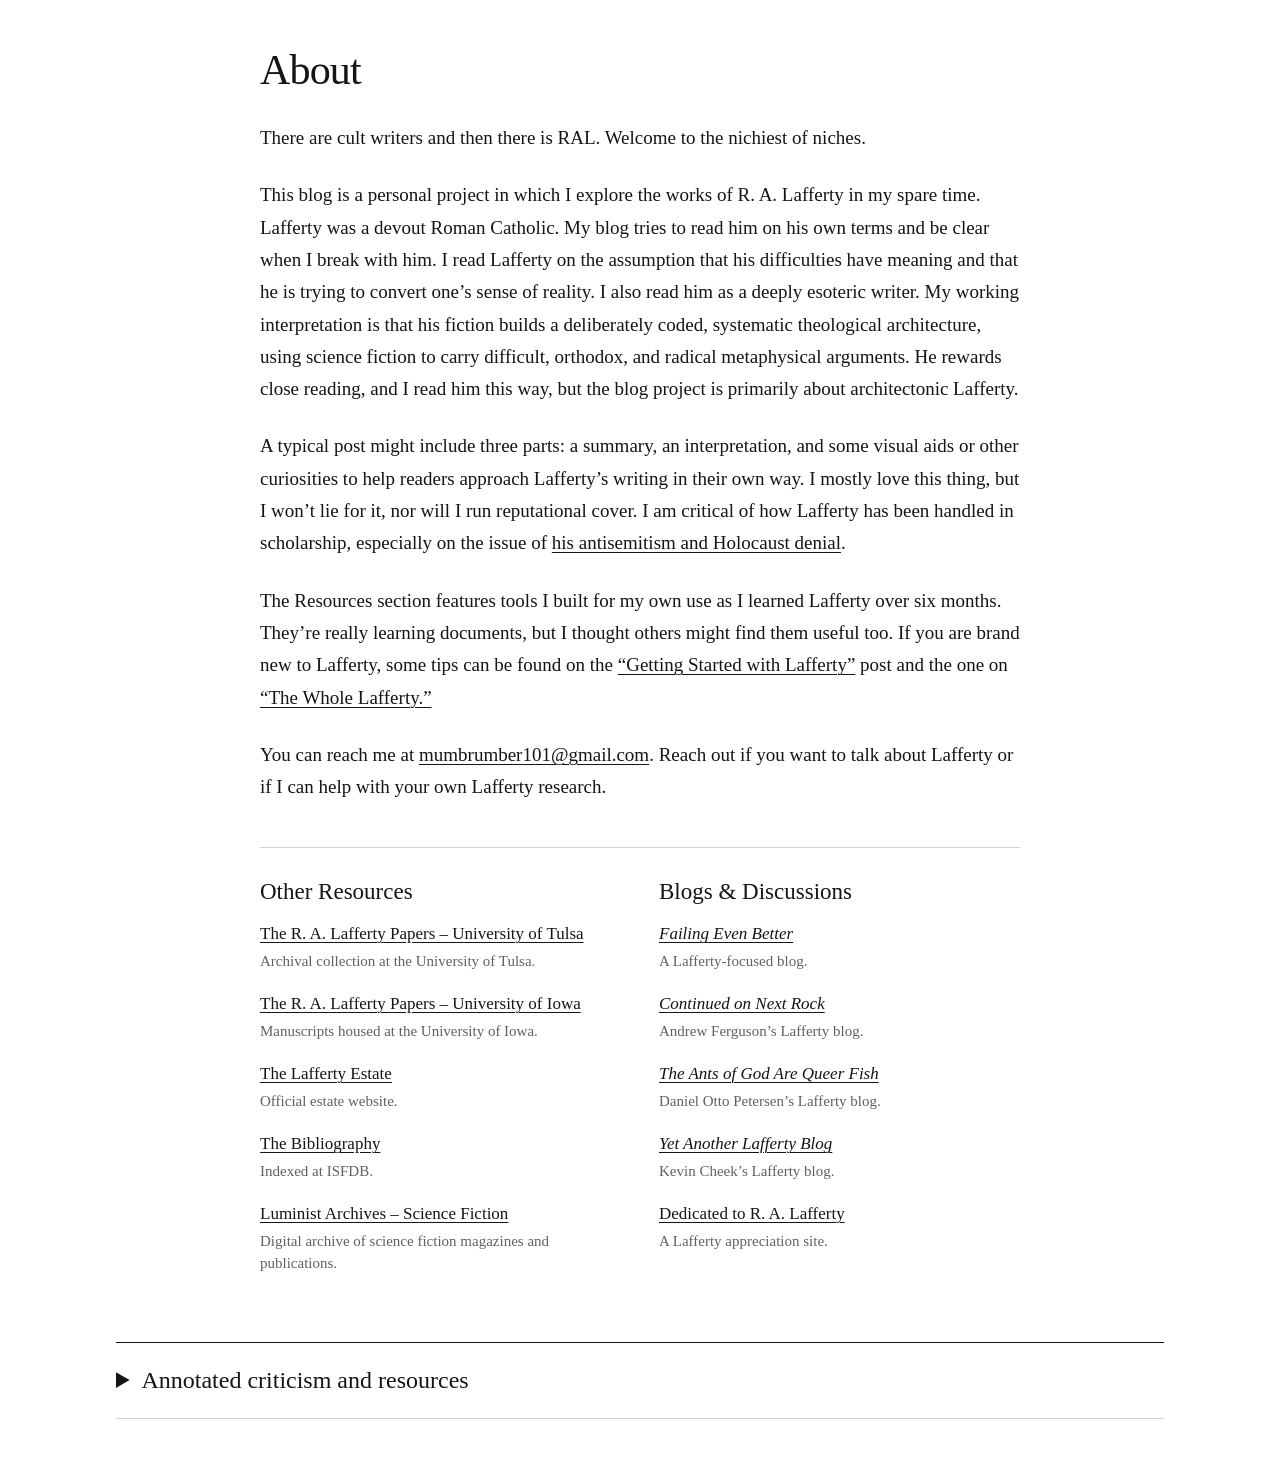
==== index.html @ da33aa05 "Add verified November 12 discoveries and complete pending resource additions" ====
<!doctype html>
<html lang="en"><head><meta charset="utf-8"><meta name="viewport" content="width=device-width,initial-scale=1"><title>About | Arrive at Easterwine</title>
<link rel="stylesheet" href="reader.css?v=2">
<script src="reader.js?v=3" defer></script>
<link rel="stylesheet" href="citations.css?v=1">
<script src="citations-data.js?v=1" defer></script>
<script src="citations-format.js?v=1" defer></script>
<script src="citations.js?v=2" defer></script>
<style>
:root{--ink:#151515;--muted:#616161;--line:#d2d2d2;--paper:#fff;--wash:#f5f5f3}*{box-sizing:border-box}body{margin:0;background:var(--paper);color:var(--ink);font-family:Georgia,'Times New Roman',serif;font-size:17px;line-height:1.48}main{max-width:1510px;margin:auto;padding:54px 46px 80px}a{color:inherit;text-decoration-thickness:1px;text-underline-offset:3px}a:hover{background:#f0f0ec}a:focus-visible,button:focus-visible,input:focus-visible,select:focus-visible,summary:focus-visible{outline:2px solid #000;outline-offset:3px}.kicker,button,label,.entry-id,.venue,.subject,.status,.language,.count,select,input,footer{font-family:Arial,Helvetica,sans-serif}.kicker{font-size:12px;letter-spacing:.14em;text-transform:uppercase;color:var(--muted);margin:0 0 16px}h1{font-size:clamp(35px,4vw,62px);line-height:1.05;font-weight:400;max-width:900px;letter-spacing:-.035em;margin:0 0 24px}h2{font-size:27px;font-weight:400;line-height:1.2;margin:0 0 15px}p{margin:0 0 15px}.intro{max-width:970px}.lede{font-size:21px;max-width:940px}.rule{border:0;border-top:1px solid var(--ink);margin:30px 0}.topnav{display:flex;gap:12px;flex-wrap:wrap;margin-top:22px}.button,button{appearance:none;background:white;border:1px solid #777;color:var(--ink);font-size:13px;padding:10px 14px;border-radius:0;cursor:pointer;text-decoration:none}.button:hover,button:hover{background:var(--wash)}.method{max-width:1050px;margin:25px 0}.method summary{cursor:pointer;font-size:17px;font-weight:bold}.method p{font-size:15px;margin-top:12px}.method ul{font-size:15px;padding-left:22px}.method li{margin:7px 0}.controls{display:grid;grid-template-columns:2fr repeat(3,1fr);gap:12px;padding:18px 0 22px;border-top:1px solid var(--ink)}label{display:block;font-size:12px;color:var(--muted);margin-bottom:6px}input,select{width:100%;min-width:0;padding:10px 9px;border:1px solid #aaa;border-radius:0;background:white;color:var(--ink);font-size:14px}input[type=search]{font-size:15px}.control2{display:grid;grid-template-columns:repeat(3,1fr);gap:12px;grid-column:1/-1}.results-bar{display:flex;justify-content:space-between;align-items:center;gap:16px;margin:0 0 15px}.count{font-size:13px;color:var(--muted)}.tablewrap{width:100%;overflow-x:auto}table{border-collapse:collapse;width:100%;table-layout:fixed}thead{border-top:1px solid var(--ink);border-bottom:1px solid var(--ink)}th{font:12px Arial,Helvetica,sans-serif;text-align:left;font-weight:bold;letter-spacing:.05em;text-transform:uppercase;padding:13px 13px 13px 0}th:nth-child(1){width:19%}th:nth-child(2){width:30%}th:nth-child(3){width:39%}th:nth-child(4){width:12%}td{vertical-align:top;padding:20px 15px 20px 0;border-bottom:1px solid var(--line);font-size:16px}td:last-child{padding-right:0}.who strong{display:block;font-size:15px;font-weight:400}.who>span:not(.entry-id){display:block;font-size:13px;color:var(--muted);margin-top:5px}.entry-id{font-size:10px;letter-spacing:.06em;color:#777;display:block;margin-bottom:6px}.title{font-weight:bold;font-size:17px;line-height:1.3}.venue{display:block;color:var(--muted);font-size:12px;margin-top:9px}.subject{display:block;font-size:11px;color:var(--muted);margin-top:5px}.status{font-size:11px;color:var(--muted);line-height:1.5}.status span{display:block}.status .priority{font-size:12px;color:var(--ink);margin-bottom:9px}.annotation details{margin-top:11px;color:var(--muted);font-size:12px;font-family:Arial,Helvetica,sans-serif}.annotation summary{cursor:pointer}.annotation details p{font-size:12px;margin:8px 0}.annotation details a{font-size:12px}tr:target{background:var(--wash)}tr[hidden]{display:none}.empty{text-align:center;color:var(--muted);padding:35px;border:1px solid var(--line)}footer{margin-top:35px;border-top:1px solid var(--ink);padding-top:16px;font-size:12px;color:var(--muted)}.noscript{padding:15px;border:1px solid var(--line)}
@media(max-width:1000px){main{padding:32px 24px 50px}.controls{grid-template-columns:repeat(2,1fr)}.control2{grid-template-columns:repeat(2,1fr)}table{table-layout:auto;min-width:900px}th:nth-child(1){width:170px}th:nth-child(2){width:270px}th:nth-child(3){width:360px}}
@media(max-width:620px){main{padding:26px 18px 45px}.lede{font-size:19px}.controls{grid-template-columns:1fr 1fr}.searchfield{grid-column:1/-1}.results-bar{align-items:flex-start}.tablewrap{overflow:visible}table,tbody,tr,td{display:block}thead{display:none}tr{padding:19px 0;border-top:1px solid var(--line)}td{border:0;padding:0 0 12px}.who strong{display:inline}.entry-id{display:inline;margin-right:9px}.who>span:not(.entry-id){display:inline;margin-left:7px}.who .language{display:none!important}.what .title{font-size:19px}.status span{display:inline!important;margin-right:12px}td.annotation{padding-bottom:15px}.status{padding:0}th{width:auto}.tablewrap table{min-width:0}}
@media print{@page{margin:16mm}main{padding:0;max-width:none}body{font-size:11pt}.controls,.topnav,.results-bar button,.method,.noscript{display:none}h1{font-size:30pt}h2{font-size:17pt}.lede{font-size:13pt}.intro p{font-size:10pt}table{table-layout:fixed;min-width:0}thead{display:table-header-group}tr{break-inside:avoid}td{padding:9px 7px 9px 0;font-size:9pt}td .title{font-size:10pt}.who strong{font-size:9pt}.who>span:not(.entry-id),.venue,.status,.subject{font-size:7pt}.annotation details{display:none}a{text-decoration:none}.results-bar{margin:14px 0}.count{font-size:8pt}footer{font-size:8pt}tr[hidden]{display:none!important}}

main{max-width:1120px;padding:48px 36px 64px}
.about-copy{max-width:760px;margin:0 auto 44px}
.about-copy h1{font-size:42px;letter-spacing:-.02em;margin-bottom:30px}
.about-copy p{font-size:19px;line-height:1.7;margin-bottom:25px}
.about-copy a{overflow-wrap:anywhere}
.about-resources{max-width:760px;margin:0 auto 48px;display:grid;grid-template-columns:1fr 1fr;gap:38px;border-top:1px solid var(--line);padding-top:30px}
.about-resources h2{font-size:23px}
.resource-links{list-style:none;padding:0;margin:0}
.resource-links li{margin:0 0 19px;line-height:1.5}
.resource-links span{display:block;font-size:15px;color:var(--muted);margin-top:3px}
.bibliography-tool{border-top:1px solid var(--ink);border-bottom:1px solid var(--line);padding:21px 0}
.bibliography-tool>summary{font-size:24px;cursor:pointer;line-height:1.4}
.tool-content{padding-top:12px}
.tool-content .topnav{margin-top:12px}
@media(max-width:620px){main{padding:28px 18px 42px}.about-copy h1{font-size:34px}.about-copy p{font-size:17px}.about-resources{grid-template-columns:1fr;gap:20px}.bibliography-tool>summary{font-size:22px}}
@media print{.about-copy,.about-resources{max-width:none}.bibliography-tool{border:0}.bibliography-tool>summary{display:none}}
</style></head><body><main>
<section class="about-copy" id="about">
<h1>About</h1>
<p>There are cult writers and then there is RAL. Welcome to the nichiest of niches.</p>
<p>This blog is a personal project in which I explore the works of R. A. Lafferty in my spare time. Lafferty was a devout Roman Catholic. My blog tries to read him on his own terms and be clear when I break with him. I read Lafferty on the assumption that his difficulties have meaning and that he is trying to convert one’s sense of reality. I also read him as a deeply esoteric writer. My working interpretation is that his fiction builds a deliberately coded, systematic theological architecture, using science fiction to carry difficult, orthodox, and radical metaphysical arguments. He rewards close reading, and I read him this way, but the blog project is primarily about architectonic Lafferty.</p>
<p>A typical post might include three parts: a summary, an interpretation, and some visual aids or other curiosities to help readers approach Lafferty’s writing in their own way. I mostly love this thing, but I won’t lie for it, nor will I run reputational cover. I am critical of how Lafferty has been handled in scholarship, especially on the issue of <a href="https://www.arriveateasterwine.com/about-4-1" target="_blank" rel="noopener">his antisemitism and Holocaust denial</a>.</p>
<p>The Resources section features tools I built for my own use as I learned Lafferty over six months. They’re really learning documents, but I thought others might find them useful too. If you are brand new to Lafferty, some tips can be found on the <a href="https://www.arriveateasterwine.com/post/getting-started-with-lafferty" target="_blank" rel="noopener">“Getting Started with Lafferty”</a> post and the one on <a href="https://www.arriveateasterwine.com/post/mapping-lafferty" target="_blank" rel="noopener">“The Whole Lafferty.”</a></p>
<p>You can reach me at <a href="mailto:mumbrumber101@gmail.com">mumbrumber101@gmail.com</a>. Reach out if you want to talk about Lafferty or if I can help with your own Lafferty research.</p>
</section>
<div class="about-resources">
<section aria-labelledby="other-resources"><h2 id="other-resources">Other Resources</h2>
<ul class="resource-links">
<li><a href="https://utulsa.as.atlas-sys.com/repositories/2/resources/197" target="_blank" rel="noopener">The R. A. Lafferty Papers – University of Tulsa</a><span>Archival collection at the University of Tulsa.</span></li>
<li><a href="https://www.lib.uiowa.edu/scua/msc/tomsc900/msc869/iowaauthormanuscripts.html#lafferty" target="_blank" rel="noopener">The R. A. Lafferty Papers – University of Iowa</a><span>Manuscripts housed at the University of Iowa.</span></li>
<li><a href="https://ralafferty.com/" target="_blank" rel="noopener">The Lafferty Estate</a><span>Official estate website.</span></li>
<li><a href="https://www.isfdb.org/cgi-bin/ea.cgi?36" target="_blank" rel="noopener">The Bibliography</a><span>Indexed at ISFDB.</span></li>
<li><a href="https://www.luminist.org/archives/SF/" target="_blank" rel="noopener">Luminist Archives – Science Fiction</a><span>Digital archive of science fiction magazines and publications.</span></li>
</ul></section>
<section aria-labelledby="blogs-discussions"><h2 id="blogs-discussions">Blogs &amp; Discussions</h2>
<ul class="resource-links">
<li><a href="https://failingevenbetter.blogspot.com/" target="_blank" rel="noopener"><em>Failing Even Better</em></a><span>A Lafferty-focused blog.</span></li>
<li><a href="https://www.tumblr.com/ralafferty" target="_blank" rel="noopener"><em>Continued on Next Rock</em></a><span>Andrew Ferguson’s Lafferty blog.</span></li>
<li><a href="https://antsofgodarequeerfish.blogspot.com/" target="_blank" rel="noopener"><em>The Ants of God Are Queer Fish</em></a><span>Daniel Otto Petersen’s Lafferty blog.</span></li>
<li><a href="https://www.yetanotherlaffertyblog.com/" target="_blank" rel="noopener"><em>Yet Another Lafferty Blog</em></a><span>Kevin Cheek’s Lafferty blog.</span></li>
<li><a href="https://www.ralafferty.org/" target="_blank" rel="noopener">Dedicated to R. A. Lafferty</a><span>A Lafferty appreciation site.</span></li>
</ul></section>
</div>

<details class="bibliography-tool" id="bibliography"><summary>Annotated criticism and resources</summary>
<div class="tool-content">
<nav class="topnav" aria-label="Catalogue actions"><a class="button" href="#catalogue">Browse the catalogue</a><button id="mainList">Criticism and resources</button><button id="postsList">Posts and conversations</button><button id="downloadAll">Download catalogue (CSV)</button><button id="print">Print current list</button></nav>
<details class="method"><summary>Priority guide</summary><ul>
<li><strong>Essential:</strong> an argument, close reading, or documentary source recommended for early reading.</li><li><strong>Substantial:</strong> an extended interpretation or documentary study of a particular subject.</li><li><strong>Useful brief:</strong> a short interpretation, objection, comparison, or historical record.</li><li><strong>Reference:</strong> a directory, finding aid, index, or source of texts.</li></ul></details>
<hr class="rule"><section id="catalogue"><h2 id="listTitle">Criticism and resources</h2>
<p class="reader-help" hidden>Select a title or Read here to open the source below its entry. Close the reader to return to the list.</p>
<form class="controls" onsubmit="return false" aria-label="Filter entries">
<div class="searchfield"><label for="query">Search titles, authors, stories, and annotations</label><input type="search" id="query" placeholder="Try: Fourth Mansions, time, translation…"></div>
<div><label for="category">Subject</label><select id="category"><option value="">All subjects</option><option value="Biography and place">Biography and place</option><option value="Close readings">Close readings</option><option value="Collections">Collections</option><option value="Ecology and monsters">Ecology and monsters</option><option value="Form and language">Form and language</option><option value="Introductions and reception">Introductions and reception</option><option value="Novels and cycles">Novels and cycles</option><option value="Politics and ethics">Politics and ethics</option><option value="Primary texts and interviews">Primary texts and interviews</option><option value="Religion and philosophy">Religion and philosophy</option><option value="Research tools">Research tools</option><option value="Sources and influences">Sources and influences</option><option value="Textual history">Textual history</option><option value="Translations and international reception">Translations and international reception</option></select></div>
<div><label for="priority">Priority</label><select id="priority"><option value="">All priorities</option><option value="Essential">Essential</option><option value="Reference">Reference</option><option value="Substantial">Substantial</option><option value="Useful brief">Useful brief</option><option value="Research lead">Research lead</option></select></div>
<div><label for="language">Language</label><select id="language"><option value="">All languages</option><option value="Czech">Czech</option><option value="Danish">Danish</option><option value="English">English</option><option value="Esperanto">Esperanto</option><option value="French">French</option><option value="German">German</option><option value="Italian">Italian</option><option value="Japanese">Japanese</option><option value="Polish">Polish</option><option value="Portuguese">Portuguese</option><option value="Russian">Russian</option><option value="Slovak">Slovak</option><option value="Spanish">Spanish</option></select></div>
<div class="control2"><div><label for="scope">List</label><select id="scope"><option value="selected">Criticism and resources (609)</option><option value="posts">Posts and conversations (85)</option><option value="all">Everything (694)</option></select></div><div><label for="sort">Order</label><select id="sort"><option value="priority">Priority, then author</option><option value="author">Author, then title</option><option value="title">Title</option><option value="dateDesc">Newest verified year first</option><option value="dateAsc">Oldest verified year first</option></select></div><div><label for="reset">Filters</label><button id="reset" style="width:100%">Reset filters</button></div></div>
</form><div class="results-bar"><span class="count" id="count" role="status" aria-live="polite">694 entries</span><button id="downloadFiltered">Download results (CSV)</button></div>
<noscript><p class="noscript">JavaScript is disabled. All 694 entries remain readable below; filtering and CSV export require JavaScript.</p></noscript>
<div class="tablewrap"><table aria-label="Annotated Lafferty criticism and resources"><thead><tr><th scope="col">Author / date</th><th scope="col">Title / source</th><th scope="col">Annotation</th><th scope="col">Priority / section</th></tr></thead><tbody id="entries"><tr id="L001" data-id="L001"><td class="who"><span class="entry-id">L001</span><strong>Andrew Ferguson</strong><span>2019-11-20</span><span class="language">English</span></td><td class="what"><a class="title" href="https://www.loa.org/news-and-views/1571-reintroducing-r-a-lafferty-a-8220master8221-for-the-past-present-and-future/" target="_blank" rel="noopener">“(Re)Introducing R. A. Lafferty, a ‘Master’ for the Past, Present, and Future”</a><span class="venue">Library of America</span><span class="subject">Introductions and reception</span></td><td class="annotation">Reads <em>Past Master</em> as a Catholic critique of soulless utopia and argues that its unruly natural world threatens Astrobe’s managed civilization.</td><td class="status"><span class="priority">Essential</span></td></tr><tr id="L002" data-id="L002"><td class="who"><span class="entry-id">L002</span><strong>Andrew Ferguson</strong><span>Undated</span><span class="language">English</span></td><td class="what"><a class="title" href="https://ralafferty.tumblr.com/post/56765811984/51-loup-garou" target="_blank" rel="noopener">“51. <em>Loup Garou</em>”</a><span class="venue"><em>Continued on Next Rock</em></span><span class="subject">Textual history</span></td><td class="annotation">Compares the unpublished <em>Loup Garou</em> novel with “Three Shadows of the Wolf” to examine repetition, mob suspicion, and the costs of compression.</td><td class="status"><span class="priority">Essential</span></td></tr><tr id="L003" data-id="L003"><td class="who"><span class="entry-id">L003</span><strong>Andrew Ferguson</strong><span>Undated</span><span class="language">English</span></td><td class="what"><a class="title" href="https://ralafferty.tumblr.com/post/59275814968/64-ride-a-tin-can" target="_blank" rel="noopener">“64. ‘Ride a Tin Can’”</a><span class="venue"><em>Continued on Next Rock</em></span><span class="subject">Textual history</span></td><td class="annotation">Connects “Ride a Tin Can”’s language and minority-report form with the editors’ resistance recorded in its submission history.</td><td class="status"><span class="priority">Essential</span></td></tr><tr id="L004" data-id="L004"><td class="who"><span class="entry-id">L004</span><strong>Andrew Ferguson</strong><span>Undated</span><span class="language">English</span></td><td class="what"><a class="title" href="https://ralafferty.tumblr.com/post/60985098956/67-bubbles-when-they-burst" target="_blank" rel="noopener">“67. ‘Bubbles When They Burst’”</a><span class="venue"><em>Continued on Next Rock</em></span><span class="subject">Textual history</span></td><td class="annotation">Examines the dispute over deleting the word soul from “Bubbles When They Burst” as evidence of publishers’ resistance to Lafferty’s religious language.</td><td class="status"><span class="priority">Essential</span></td></tr><tr id="L005" data-id="L005"><td class="who"><span class="entry-id">L005</span><strong>Andrew Ferguson</strong><span>Undated</span><span class="language">English</span></td><td class="what"><a class="title" href="https://ralafferty.tumblr.com/post/149450427852/801-archipelago" target="_blank" rel="noopener">“80.1 <em>Archipelago</em>”</a><span class="venue"><em>Continued on Next Rock</em></span><span class="subject">Novels and cycles</span></td><td class="annotation">Argues that <em>Archipelago</em>’s biographical and structural importance makes it a suitable starting point for studying Lafferty’s work as a whole.</td><td class="status"><span class="priority">Essential</span></td></tr><tr id="L006" data-id="L006"><td class="who"><span class="entry-id">L006</span><strong>Andrew Ferguson</strong><span>Undated</span><span class="language">English</span></td><td class="what"><a class="title" href="https://ralafferty.tumblr.com/post/650708035543662592/85-among-the-hairy-earthmen" target="_blank" rel="noopener">“85. ‘Among the Hairy Earthmen’”</a><span class="venue"><em>Continued on Next Rock</em></span><span class="subject">Textual history</span></td><td class="annotation">Compares the drafts of “Among the Hairy Earthmen” to show how Pohl’s demand for continuity removed a more experimental collage.</td><td class="status"><span class="priority">Essential</span></td></tr><tr id="L007" data-id="L007"><td class="who"><span class="entry-id">L007</span><strong>Andrew Ferguson</strong><span>Undated</span><span class="language">English</span></td><td class="what"><a class="title" href="https://ralafferty.tumblr.com/post/619335245666320384/dotty-810" target="_blank" rel="noopener">“<em>Dotty</em> 81.0”</a><span class="venue"><em>Continued on Next Rock</em></span><span class="subject">Textual history</span></td><td class="annotation">Compares four versions of <em>Dotty</em>’s opening paragraph to identify editorial changes in punctuation, cadence, and meaning.</td><td class="status"><span class="priority">Essential</span></td></tr><tr id="L008" data-id="L008"><td class="who"><span class="entry-id">L008</span><strong>Andrew Ferguson</strong><span>2014-01-26</span><span class="language">English</span></td><td class="what"><a class="title" href="https://ralafferty.tumblr.com/post/74655381463/how-lafferty-wrote" target="_blank" rel="noopener">“How Lafferty Wrote”</a><span class="venue"><em>Continued on Next Rock</em></span><span class="subject">Textual history</span></td><td class="annotation">Reconstructs Lafferty’s writing process from handwritten notes through carbon drafts, replacement pages, and editorial revisions.</td><td class="status"><span class="priority">Essential</span></td></tr><tr id="L009" data-id="L009"><td class="who"><span class="entry-id">L009</span><strong>Andrew Ferguson</strong><span>Undated</span><span class="language">English</span></td><td class="what"><a class="title" href="https://ralafferty.tumblr.com/post/70874732451/interlude-archipelago-and-the-argo-legend" target="_blank" rel="noopener">“Interlude: <em>Archipelago</em> and the Argo Legend”</a><span class="venue"><em>Continued on Next Rock</em></span><span class="subject">Novels and cycles</span></td><td class="annotation">Maps the Argo legend within Lafferty’s interconnected worlds and reads fellowship and remembrance as means of renewal.</td><td class="status"><span class="priority">Essential</span></td></tr><tr id="L010" data-id="L010"><td class="who"><span class="entry-id">L010</span><strong>Andrew Ferguson</strong><span>Undated</span><span class="language">English</span></td><td class="what"><a class="title" href="https://ralafferty.tumblr.com/post/682201549673529344/lafferty-in-debonair" target="_blank" rel="noopener">“Lafferty in <em>Debonair</em>”</a><span class="venue"><em>Continued on Next Rock</em></span><span class="subject">Textual history</span></td><td class="annotation">Documents an overlooked <em>Debonair</em> publication of “One at a Time” and investigates how it appeared without a trace in Lafferty’s records.</td><td class="status"><span class="priority">Essential</span></td></tr><tr id="L011" data-id="L011"><td class="who"><span class="entry-id">L011</span><strong>Andrew Ferguson</strong><span>2014</span><span class="language">English</span></td><td class="what"><a class="title" href="https://gwern.net/doc/fiction/science-fiction/r-a-lafferty/2014-ferguson.pdf" target="_blank" rel="noopener">“R. A. Lafferty’s Escape from Flatland; or, How to Build a World in Three Easy Steps”</a><span class="venue"><em>Science Fiction Studies</em> 41.3, pp. 543–561</span><span class="subject">Form and language</span><p><a href="https://doi.org/10.5621/sciefictstud.41.3.0543" target="_blank" rel="noopener">Alternate source</a></p></td><td class="annotation">Uses Ricoeur to explain how the creation and destruction of fictional worlds invite readers to reconstruct reality.</td><td class="status"><span class="priority">Essential</span></td></tr><tr id="L012" data-id="L012"><td class="who"><span class="entry-id">L012</span><strong>Andrew Ferguson</strong><span>2013; reprinted 2015</span><span class="language">English</span></td><td class="what"><a class="title" href="https://drive.google.com/file/d/1QfQSiK102JKtMhoRsuefJumi7FEM2v8P/view" target="_blank" rel="noopener">“The Annals and Ace; or, The Textual History of an Historical Text”</a><span class="venue"><em>Feast of Laughter</em> 3, pp. 93–99</span><span class="subject">Textual history</span></td><td class="annotation">Compares drafts of <em>Annals of Klepsis</em> to show how revision and publishing decisions shaped the surviving text.</td><td class="status"><span class="priority">Essential</span></td></tr><tr id="L013" data-id="L013"><td class="who"><span class="entry-id">L013</span><strong>Andrew Ferguson</strong><span>2011-09-05</span><span class="language">English</span></td><td class="what"><a class="title" href="https://antsofgodarequeerfish.blogspot.com/2011/09/thoughts-on-nine-hundred-grandmothers.html" target="_blank" rel="noopener">“Thoughts on Lafferty’s ‘Nine Hundred Grandmothers’ - by Andrew Ferguson (First ever Guest blog post!)”</a><span class="venue"><em>The Ants of God Are Queer Fish</em></span><span class="subject">Close readings</span></td><td class="annotation">Argues that “Nine Hundred Grandmothers” turns colonial science fiction against itself by making creative laughter the answer that its would-be conqueror cannot recognize.</td><td class="status"><span class="priority">Essential</span></td></tr><tr id="L014" data-id="L014"><td class="who"><span class="entry-id">L014</span><strong>Anne Lake Prescott</strong><span>2013; reprinted 2015</span><span class="language">English</span></td><td class="what"><a class="title" href="https://drive.google.com/file/d/1-Bihlc5OuuViT-5zpDDr_Cw5RXrAZj3V/view" target="_blank" rel="noopener">“Twice Beheaded: R. A. Lafferty’s Thomas More”</a><span class="venue"><em>Moreana</em> 50.1–2 (191–192), pp. 273–284; <em>Feast of Laughter</em> 2, pp. 154–163</span><span class="subject">Sources and influences</span><p><a href="https://doi.org/10.3366/more.2013.50.1-2.12" target="_blank" rel="noopener">Alternate source</a></p></td><td class="annotation">Examines the reinvention of Thomas More in <em>Past Master</em> against the historical figure and the traditions surrounding him.</td><td class="status"><span class="priority">Essential</span></td></tr><tr id="L015" data-id="L015"><td class="who"><span class="entry-id">L015</span><strong>automatthew</strong><span>2008-07-16; addendum 2014-11-08</span><span class="language">English</span></td><td class="what"><a class="title" href="https://bookfed.wordpress.com/2008/07/16/notes-on-ginny-wrapped-in-the-sun-by-r-a-lafferty/" target="_blank" rel="noopener">“Notes on ‘Ginny Wrapped in the Sun,’ by R. A. Lafferty”</a><span class="venue"><em>Bookfed</em></span><span class="subject">Close readings</span></td><td class="annotation">Proposes biblical and verbal allusions in “Ginny Wrapped in the Sun” and tentatively links its arrested adulthood to contraception and the sexual revolution.</td><td class="status"><span class="priority">Useful brief</span></td></tr><tr id="L016" data-id="L016"><td class="who"><span class="entry-id">L016</span><strong>Brian Cholfin</strong><span>2003</span><span class="language">English</span></td><td class="what"><a class="title" href="https://greatsfandf.com/Authors/Individual/LAFFERTY/CholfinOnLafferty.html" target="_blank" rel="noopener">“And They Took the Sky Off at Night”</a><span class="venue">Reprint at Great Science Fiction and Fantasy</span><span class="subject">Religion and philosophy</span></td><td class="annotation">Compares Lafferty with Philip K. Dick to distinguish their accounts of humanity, moral judgment, and layered reality.</td><td class="status"><span class="priority">Essential</span></td></tr><tr id="L017" data-id="L017"><td class="who"><span class="entry-id">L017</span><strong>Dan Knight</strong><span>1993; reprinted 2015</span><span class="language">English</span></td><td class="what"><a class="title" href="https://drive.google.com/file/d/1-Bihlc5OuuViT-5zpDDr_Cw5RXrAZj3V/view" target="_blank" rel="noopener">“A Richness of Endings”</a><span class="venue"><em>Feast of Laughter</em> 2, pp. 180–188</span><span class="subject">Novels and cycles</span></td><td class="annotation">Explores the plurality of endings in <em>More Than Melchisedech</em> and the difficulty of giving the cycle a single closure.</td><td class="status"><span class="priority">Essential</span></td></tr><tr id="L018" data-id="L018"><td class="who"><span class="entry-id">L018</span><strong>Daniel Otto Jack Petersen</strong><span>2013-12-16</span><span class="language">English</span></td><td class="what"><a class="title" href="https://antsofgodarequeerfish.blogspot.com/2013/12/globular-narratology-and-glimmerings-of.html" target="_blank" rel="noopener">“Globular Narratology (and glimmerings of a case for the greatness of Lafferty’s late works)”</a><span class="venue"><em>The Ants of God Are Queer Fish</em></span><span class="subject">Form and language</span></td><td class="annotation">Argues that Lafferty’s difficulty partly comes from expressing multidimensional experience in sequential language and defends the late novels as formal experiments.</td><td class="status"><span class="priority">Essential</span></td></tr><tr id="L019" data-id="L019"><td class="who"><span class="entry-id">L019</span><strong>Daniel Otto Jack Petersen</strong><span>2014</span><span class="language">English</span></td><td class="what"><a class="title" href="https://drive.google.com/file/d/1fQSQSsAWlpTeGyYXdzAx5bqqyoVO__2_/view" target="_blank" rel="noopener">“The Epic of Man and His Friends”</a><span class="venue"><em>Feast of Laughter</em> 1, pp. 66–100</span><span class="subject">Ecology and monsters</span></td><td class="annotation">Compares accounts of being to explain the human and nonhuman inhabitants of Lafferty’s fictional worlds.</td><td class="status"><span class="priority">Essential</span></td></tr><tr id="L020" data-id="L020"><td class="who"><span class="entry-id">L020</span><strong>Darrell Schweitzer and R. A. Lafferty</strong><span>1982 interview; 1983 publication</span><span class="language">English</span></td><td class="what"><a class="title" href="https://drive.google.com/file/d/1CSd4Q0t1MvRFtRl6XWgq3hgkTC-mTEli/view" target="_blank" rel="noopener">“Cranky Old Man from Tulsa: An Interview with R. A. Lafferty”</a><span class="venue"><em>Feast of Laughter</em> 4, pp. 204–215</span><span class="subject">Primary texts and interviews</span></td><td class="annotation">Questions Lafferty about work, writing, beliefs, narrative form, and the choice to leave endings suspended.</td><td class="status"><span class="priority">Essential</span></td></tr><tr id="L021" data-id="L021"><td class="who"><span class="entry-id">L021</span><strong>Dena C. Bain Taylor</strong><span>1982; reprinted 2015</span><span class="language">English</span></td><td class="what"><a class="title" href="https://drive.google.com/file/d/1QfQSiK102JKtMhoRsuefJumi7FEM2v8P/view" target="_blank" rel="noopener">“R. A. Lafferty: The Function of Archetype in the Western Mystical Tradition”</a><span class="venue"><em>Extrapolation</em> 23.2, pp. 159–174; <em>Feast of Laughter</em> 3, pp. 128–151</span><span class="subject">Religion and philosophy</span><p><a href="https://sffrd.library.tamu.edu/site/browse/title/r" target="_blank" rel="noopener">Alternate source</a></p></td><td class="annotation">Places Lafferty’s archetypes within Western mystical traditions and distinguishes their cosmic significance from psychological interpretations.</td><td class="status"><span class="priority">Essential</span></td></tr><tr id="L022" data-id="L022"><td class="who"><span class="entry-id">L022</span><strong>Don Webb</strong><span>2002; reprinted 2015</span><span class="language">English</span></td><td class="what"><a class="title" href="https://drive.google.com/file/d/1QfQSiK102JKtMhoRsuefJumi7FEM2v8P/view" target="_blank" rel="noopener">“R. A. Lafferty: Effective Arcanum”</a><span class="venue"><em>Feast of Laughter</em> 3, pp. 105–114</span><span class="subject">Form and language</span></td><td class="annotation">Explains how Lafferty’s unfamiliar language and invented authorities make readers question what they read.</td><td class="status"><span class="priority">Essential</span></td></tr><tr id="L023" data-id="L023"><td class="who"><span class="entry-id">L023</span><strong>Elaine Cochrane</strong><span>2000-04; originally presented to Melbourne&#x27;s Nova Mob on 1996-10-02</span><span class="language">English</span></td><td class="what"><a class="title" href="https://fanac.org/fanzines/Steam_Engine_Time/Steam_Engine_Time01.pdf" target="_blank" rel="noopener">“If You Do Not Love Words: The Pleasure of Reading Lafferty”</a><span class="venue"><em>Steam Engine Time</em> 1</span><span class="subject">Form and language</span><p><a href="https://drive.google.com/file/d/1fQSQSsAWlpTeGyYXdzAx5bqqyoVO__2_/view" target="_blank" rel="noopener">Alternate source</a></p></td><td class="annotation">A substantial overview of Lafferty’s language, rhyme, jokes, mythic and literary allusions, Catholic moral universe, children, outsiders, pre-humans, doubles, and recurrent character types. It ranges across <em>Arrive at Easterwine</em>, <em>Past Master</em>, <em>The Reefs of Earth</em>, <em>Space Chantey</em>, <em>Not to Mention Camels</em>, <em>The Devil Is Dead</em>, <em>Annals of Klepsis</em>, and many stories. Full scanned article and fanzine metadata read; this resolves the <em>Steam Engine Time</em> 1 lead retained on September 30. Accuracy / evidence note: Definite bibliographic error: Cochrane calls Frederick Rolfe’s <em>Hadrian the Seventh</em> a biography of a fictitious pope; it is a 1904 novel (sometimes styled <em>Hadrian VII</em>), written by Rolfe under the name Baron Corvo. Her proposed link with Lafferty’s Pope Adrian VII remains an interpretive suggestion.</td><td class="status"><span class="priority">Essential</span></td></tr><tr id="L024" data-id="L024"><td class="who"><span class="entry-id">L024</span><strong>Gregorio Montejo</strong><span>2014</span><span class="language">English</span></td><td class="what"><a class="title" href="https://drive.google.com/file/d/1fQSQSsAWlpTeGyYXdzAx5bqqyoVO__2_/view" target="_blank" rel="noopener">“Aeviternity: R. A. Lafferty’s Thomistic Philosophy of Time in the Argo Cycle”</a><span class="venue"><em>Feast of Laughter</em> 1, pp. 101–113</span><span class="subject">Religion and philosophy</span></td><td class="annotation">Uses Aquinas’s account of aeviternity to clarify the Argo cycle’s movement among time, duration, and eternity.</td><td class="status"><span class="priority">Essential</span></td></tr><tr id="L025" data-id="L025"><td class="who"><span class="entry-id">L025</span><strong>Gregorio Montejo</strong><span>2015</span><span class="language">English</span></td><td class="what"><a class="title" href="https://drive.google.com/file/d/1QfQSiK102JKtMhoRsuefJumi7FEM2v8P/view" target="_blank" rel="noopener">“Eudaimonism in R. A. Lafferty’s <em>Aurelia</em>”</a><span class="venue"><em>Feast of Laughter</em> 3, pp. 21–43</span><span class="subject">Religion and philosophy</span></td><td class="annotation">Reads <em>Aurelia</em> through virtue and flourishing to clarify the novel’s account of happiness.</td><td class="status"><span class="priority">Essential</span></td></tr><tr id="L026" data-id="L026"><td class="who"><span class="entry-id">L026</span><strong>Gregorio Montejo</strong><span>2017</span><span class="language">English</span></td><td class="what"><a class="title" href="https://drive.google.com/file/d/1CSd4Q0t1MvRFtRl6XWgq3hgkTC-mTEli/view" target="_blank" rel="noopener">“There Are Three Ways to Open a Secret Door: R. A. Lafferty’s Bricolage Aesthetic”</a><span class="venue"><em>Feast of Laughter</em> 4, pp. 31–136</span><span class="subject">Form and language</span></td><td class="annotation">Explains how Lafferty constructs fiction by combining materials drawn from collage and visual art.</td><td class="status"><span class="priority">Essential</span></td></tr><tr id="L027" data-id="L027"><td class="who"><span class="entry-id">L027</span><strong>Gregorio Montejo</strong><span>2015</span><span class="language">English</span></td><td class="what"><a class="title" href="https://drive.google.com/file/d/1-Bihlc5OuuViT-5zpDDr_Cw5RXrAZj3V/view" target="_blank" rel="noopener">“This Was More Than a Spectacle: Lafferty and Hans Urs von Balthasar on the Relational Form of Being”</a><span class="venue"><em>Feast of Laughter</em> 2, pp. 52–73</span><span class="subject">Religion and philosophy</span></td><td class="annotation">Connects Lafferty with Balthasar to explain being as relational and aesthetic form as a means of communication.</td><td class="status"><span class="priority">Essential</span></td></tr><tr id="L028" data-id="L028"><td class="who"><span class="entry-id">L028</span><strong>Hiroshi Inoue</strong><span>2026-07</span><span class="language">Japanese</span></td><td class="what"><a class="title" href="https://www.thatta-online.com/thatta01/that458/inoue.htm" target="_blank" rel="noopener">Commentary on <em>More Than Melchisedech</em></a><span class="venue"><em>THATTA ONLINE</em> 336 / issue 458</span><span class="subject">Translations and international reception</span></td><td class="annotation">Argues that <em>More Than Melchisedech</em> organizes the rest of Lafferty’s fiction.</td><td class="status"><span class="priority">Essential</span></td></tr><tr id="L029" data-id="L029"><td class="who"><span class="entry-id">L029</span><strong>John Ellison</strong><span>2017</span><span class="language">English</span></td><td class="what"><a class="title" href="https://drive.google.com/file/d/1CSd4Q0t1MvRFtRl6XWgq3hgkTC-mTEli/view" target="_blank" rel="noopener">“Graced Narratives: Themes of Gift and Will in R. A. Lafferty”</a><span class="venue"><em>Feast of Laughter</em> 4, pp. 12–26</span><span class="subject">Religion and philosophy</span></td><td class="annotation">Reads “Days of Grass,” “Among the Hairy Earthmen,” and <em>Three Armageddons</em> through the tension between grace, gift, and self-will.</td><td class="status"><span class="priority">Essential</span></td></tr><tr id="L030" data-id="L030"><td class="who"><span class="entry-id">L030</span><strong>John Ellison</strong><span>2020</span><span class="language">English</span></td><td class="what"><a class="title" href="https://drive.google.com/file/d/1qDCPkcaRfwPsUINraMPXnR9r6Kz90zzV/view" target="_blank" rel="noopener">“Some Notes on Culture and History in ‘Selenium Ghosts of the Eighteen Seventies’”</a><span class="venue"><em>Feast of Laughter</em> 5, pp. 24–35</span><span class="subject">Close readings</span></td><td class="annotation">Reads trust, fidelity, and romantic love in “Selenium Ghosts” as a judgment on bad art and spectral versions of history.</td><td class="status"><span class="priority">Essential</span></td></tr><tr id="L031" data-id="L031"><td class="who"><span class="entry-id">L031</span><strong>John Owen</strong><span>2015</span><span class="language">English</span></td><td class="what"><a class="title" href="https://drive.google.com/file/d/1-Bihlc5OuuViT-5zpDDr_Cw5RXrAZj3V/view" target="_blank" rel="noopener">“Ray’s Recycling Rewards Program: Lafferty’s Junkyard Poetic”</a><span class="venue"><em>Feast of Laughter</em> 2, pp. 15–20</span><span class="subject">Form and language</span></td><td class="annotation">Explains how Lafferty turns reused and discarded material into new fiction.</td><td class="status"><span class="priority">Essential</span></td></tr><tr id="L037" data-id="L037"><td class="who"><span class="entry-id">L037</span><strong>Kevin Cheek</strong><span>2020</span><span class="language">English</span></td><td class="what"><a class="title" href="https://drive.google.com/file/d/1qDCPkcaRfwPsUINraMPXnR9r6Kz90zzV/view" target="_blank" rel="noopener">“Cookies and Eyes: Character and Plot Development Through Repeated Memes”</a><span class="venue"><em>Feast of Laughter</em> 5, pp. 36–53</span><span class="subject">Form and language</span></td><td class="annotation">Tracks recurring motifs in <em>Fourth Mansions</em> to explain how repetition compresses character growth and several layers of plot.</td><td class="status"><span class="priority">Essential</span></td></tr><tr id="L038" data-id="L038"><td class="who"><span class="entry-id">L038</span><strong>Marc Aramini</strong><span>2020</span><span class="language">English</span></td><td class="what"><a class="title" href="https://drive.google.com/file/d/1qDCPkcaRfwPsUINraMPXnR9r6Kz90zzV/view" target="_blank" rel="noopener">“There Will Be Vengeance! It Has Been Told: Apocalyptic Anger after ‘Ride a Tin Can’”</a><span class="venue"><em>Feast of Laughter</em> 5, pp. 54–68</span><span class="subject">Close readings</span></td><td class="annotation">Explains “Ride a Tin Can”’s apocalyptic anger as a response to the systematic violation of living beings.</td><td class="status"><span class="priority">Essential</span></td></tr><tr id="L039" data-id="L039"><td class="who"><span class="entry-id">L039</span><strong>Matt Keeley</strong><span>2019-08-03</span><span class="language">English</span></td><td class="what"><a class="title" href="https://lareviewofbooks.org/article/such-abnormal-activity-on-the-best-of-r-a-lafferty" target="_blank" rel="noopener">“Such Abnormal Activity: On <em>The Best of R. A. Lafferty</em>”</a><span class="venue"><em>Los Angeles Review of Books</em></span><span class="subject">Introductions and reception</span></td><td class="annotation">Rejects the naive-outsider image of Lafferty and examines deliberate style, Catholicism, alcohol, editorial selection, and neglected fiction.</td><td class="status"><span class="priority">Essential</span></td></tr><tr id="L040" data-id="L040"><td class="who"><span class="entry-id">L040</span><strong>Matthew David Surridge</strong><span>2011-03-27</span><span class="language">English</span></td><td class="what"><a class="title" href="https://www.blackgate.com/2011/03/27/ra-lafferty-an-attempt-at-an-appreciation/" target="_blank" rel="noopener">“R. A. Lafferty: An Attempt at an Appreciation”</a><span class="venue"><em>Black Gate</em></span><span class="subject">Form and language</span></td><td class="annotation">Argues that a confident storytelling voice holds together Lafferty’s abrupt changes of scale and narrative rules, while criticizing his flat characters and racial stereotypes.</td><td class="status"><span class="priority">Essential</span></td></tr><tr id="L041" data-id="L041"><td class="who"><span class="entry-id">L041</span><strong>Michael Bishop</strong><span>1976; reprinted 2020</span><span class="language">English</span></td><td class="what"><a class="title" href="https://drive.google.com/file/d/1qDCPkcaRfwPsUINraMPXnR9r6Kz90zzV/view" target="_blank" rel="noopener">“<em>Not to Mention Camels</em>”</a><span class="venue"><em>Feast of Laughter</em> 5, pp. 209–212</span><span class="subject">Novels and cycles</span></td><td class="annotation">Argues that <em>Not to Mention Camels</em>’ dominant authorial persona overwhelms its characters and obstructs its religious allegory.</td><td class="status"><span class="priority">Essential</span></td></tr><tr id="L042" data-id="L042"><td class="who"><span class="entry-id">L042</span><strong>Michael Swanwick</strong><span>1992; reprinted 2015</span><span class="language">English</span></td><td class="what"><a class="title" href="https://drive.google.com/file/d/1-Bihlc5OuuViT-5zpDDr_Cw5RXrAZj3V/view" target="_blank" rel="noopener">“Despair and the Duck Lady”</a><span class="venue"><em>Feast of Laughter</em> 2, pp. 142–146</span><span class="subject">Introductions and reception</span></td><td class="annotation">Connects Lafferty’s originality and <em>Iron Tears</em> with the precarious history of publishing and recognizing his work.</td><td class="status"><span class="priority">Essential</span></td></tr><tr id="L043" data-id="L043"><td class="who"><span class="entry-id">L043</span><strong>Paul Kincaid</strong><span>2014; reprinted 2015</span><span class="language">English</span></td><td class="what"><a class="title" href="https://drive.google.com/file/d/1QfQSiK102JKtMhoRsuefJumi7FEM2v8P/view" target="_blank" rel="noopener">“Thus We Frustrate Charlemagne”</a><span class="venue"><em>Feast of Laughter</em> 3, pp. 152–158</span><span class="subject">Close readings</span></td><td class="annotation">Reads the investigators’ repeated experiment as a cyclical trap whose apparent comedy conceals existential despair.</td><td class="status"><span class="priority">Essential</span></td></tr><tr id="L044" data-id="L044"><td class="who"><span class="entry-id">L044</span><strong>Paul Walker and R. A. Lafferty</strong><span>1973 interview; 1977/1978 publication</span><span class="language">English</span></td><td class="what"><a class="title" href="https://drive.google.com/file/d/1qDCPkcaRfwPsUINraMPXnR9r6Kz90zzV/view" target="_blank" rel="noopener">“An Interview with R. A. Lafferty”</a><span class="venue"><em>Feast of Laughter</em> 5, pp. 174–186</span><span class="subject">Primary texts and interviews</span></td><td class="annotation">Questions Lafferty on religion, politics, influences, and storytelling in an early extended account of his own practice.</td><td class="status"><span class="priority">Essential</span></td></tr><tr id="L045" data-id="L045"><td class="who"><span class="entry-id">L045</span><strong>R. A. Lafferty</strong><span>1979; reprinted 2017</span><span class="language">English</span></td><td class="what"><a class="title" href="https://drive.google.com/file/d/1CSd4Q0t1MvRFtRl6XWgq3hgkTC-mTEli/view" target="_blank" rel="noopener">“The Day After the World Ended”</a><span class="venue"><em>Feast of Laughter</em> 4, pp. 344–353</span><span class="subject">Primary texts and interviews</span></td><td class="annotation">Explains the end of a world as a loss of consciousness and proposes fiction as a way to reach beyond Flatland.</td><td class="status"><span class="priority">Essential</span></td></tr><tr id="L046" data-id="L046"><td class="who"><span class="entry-id">L046</span><strong>Ren Hanna</strong><span>2021-11-08</span><span class="language">Japanese</span></td><td class="what"><a class="title" href="https://www.hayakawabooks.com/n/na00edb0ea460" target="_blank" rel="noopener">“A Phantom Story Collection”</a><span class="venue">Hayakawa Books &amp; Magazines</span><span class="subject">Translations and international reception</span></td><td class="annotation">Proposes an introductory collection that gives cruelty, sadness, and salvation their place alongside Lafferty’s grotesque inventions.</td><td class="status"><span class="priority">Essential</span></td></tr><tr id="L047" data-id="L047"><td class="who"><span class="entry-id">L047</span><strong>Robert Whitaker Sirignano and R. A. Lafferty</strong><span>1976–1990 versions; reprinted 2017</span><span class="language">English</span></td><td class="what"><a class="title" href="https://drive.google.com/file/d/1CSd4Q0t1MvRFtRl6XWgq3hgkTC-mTEli/view" target="_blank" rel="noopener">“Maybe They Needed Killing and the Importance of Happiness”</a><span class="venue"><em>Feast of Laughter</em> 4, pp. 216–244</span><span class="subject">Primary texts and interviews</span></td><td class="annotation">Assembles correspondence on biography, beliefs, violence, favourite works, and happiness as a duty owed to others.</td><td class="status"><span class="priority">Essential</span></td></tr><tr id="L048" data-id="L048"><td class="who"><span class="entry-id">L048</span><strong>Roman Orszanski</strong><span>1989; reprinted 2015</span><span class="language">English</span></td><td class="what"><a class="title" href="https://drive.google.com/file/d/1QfQSiK102JKtMhoRsuefJumi7FEM2v8P/view" target="_blank" rel="noopener">“A Sound of Lafferty”</a><span class="venue"><em>Feast of Laughter</em> 3, pp. 115–127</span><span class="subject">Form and language</span></td><td class="annotation">Examines the oral qualities of Lafferty’s prose and the tension between storytelling performance and the printed novel.</td><td class="status"><span class="priority">Essential</span></td></tr><tr id="L049" data-id="L049"><td class="who"><span class="entry-id">L049</span><strong>Sheryl Smith</strong><span>Reprinted 1975 and 2017</span><span class="language">English</span></td><td class="what"><a class="title" href="https://drive.google.com/file/d/1CSd4Q0t1MvRFtRl6XWgq3hgkTC-mTEli/view" target="_blank" rel="noopener">“<em>Arrive at Easterwine</em>: Some Arrant Roadmapping”</a><span class="venue"><em>Feast of Laughter</em> 4, pp. 170–184</span><span class="subject">Novels and cycles</span></td><td class="annotation">Maps Epikt’s three tasks and the novel’s three-plus-one structure in an interpretation that Lafferty acknowledged as coherent feedback.</td><td class="status"><span class="priority">Essential</span></td></tr><tr id="L050" data-id="L050"><td class="who"><span class="entry-id">L050</span><strong>Abuelo Igor</strong><span>2008-08-26</span><span class="language">Spanish</span></td><td class="what"><a class="title" href="https://ambargris.blogspot.com/2008/08/en-las-distancias-cortas-ginny-envuelta.html" target="_blank" rel="noopener">“En las distancias cortas: ‘Ginny envuelta en el sol’ de R. A. Lafferty”</a><span class="venue"><em>Visiones Fugitivas</em></span><span class="subject">Close readings</span></td><td class="annotation">Argues that “Ginny Wrapped in the Sun”’s lyrical pleasure complicates a simple moral condemnation of its precocious protagonist.</td><td class="status"><span class="priority">Substantial</span></td></tr><tr id="L051" data-id="L051"><td class="who"><span class="entry-id">L051</span><strong>Andrew Ferguson</strong><span>Undated</span><span class="language">English</span></td><td class="what"><a class="title" href="https://ralafferty.tumblr.com/post/44359234043/1-antonino-vescovo" target="_blank" rel="noopener">“1. ‘Antonino Vescovo’”</a><span class="venue"><em>Continued on Next Rock</em></span><span class="subject">Textual history</span></td><td class="annotation">Examines the unpublished “Antonino Vescovo” as an early statement of Lafferty’s reflexive, apocryphal, and Flann O’Brien-like method.</td><td class="status"><span class="priority">Substantial</span></td></tr><tr id="L052" data-id="L052"><td class="who"><span class="entry-id">L052</span><strong>Andrew Ferguson</strong><span>Undated</span><span class="language">English</span></td><td class="what"><a class="title" href="https://ralafferty.tumblr.com/post/44494091468/2-cabrito" target="_blank" rel="noopener">“2. ‘Cabrito’”</a><span class="venue"><em>Continued on Next Rock</em></span><span class="subject">Close readings</span></td><td class="annotation">Reads “Cabrito”’s three stories as warnings about migrant labour, relations across borders, and storytelling’s appetite for its audience.</td><td class="status"><span class="priority">Substantial</span></td></tr><tr id="L053" data-id="L053"><td class="who"><span class="entry-id">L053</span><strong>Andrew Ferguson</strong><span>Undated</span><span class="language">English</span></td><td class="what"><a class="title" href="https://ralafferty.tumblr.com/post/50116680626/24-club-mentiros" target="_blank" rel="noopener">“24. ‘Club Mentiros’”</a><span class="venue"><em>Continued on Next Rock</em></span><span class="subject">Textual history</span></td><td class="annotation">Uses “Club Mentiros”’ manuscript notes and reuse in <em>Esteban</em> to explain successive elaboration as a method of composition.</td><td class="status"><span class="priority">Substantial</span></td></tr><tr id="L054" data-id="L054"><td class="who"><span class="entry-id">L054</span><strong>Andrew Ferguson</strong><span>Undated</span><span class="language">English</span></td><td class="what"><a class="title" href="https://ralafferty.tumblr.com/post/50714796965/27-golden-gate" target="_blank" rel="noopener">“27. ‘Golden Gate’”</a><span class="venue"><em>Continued on Next Rock</em></span><span class="subject">Close readings</span></td><td class="annotation">Reads “Golden Gate” as the destruction of one generational world and the search for another that still requires heroes and villains.</td><td class="status"><span class="priority">Substantial</span></td></tr><tr id="L055" data-id="L055"><td class="who"><span class="entry-id">L055</span><strong>Andrew Ferguson</strong><span>Undated</span><span class="language">English</span></td><td class="what"><a class="title" href="https://ralafferty.tumblr.com/post/50977319096/28-through-other-eyes" target="_blank" rel="noopener">“28. ‘Through Other Eyes’”</a><span class="venue"><em>Continued on Next Rock</em></span><span class="subject">Close readings</span></td><td class="annotation">Reads “Through Other Eyes” as an early Institute story that exposes both the shock and limits of perfect understanding.</td><td class="status"><span class="priority">Substantial</span></td></tr><tr id="L056" data-id="L056"><td class="who"><span class="entry-id">L056</span><strong>Andrew Ferguson</strong><span>Undated</span><span class="language">English</span></td><td class="what"><a class="title" href="https://ralafferty.tumblr.com/post/51212548136/31-the-weirdest-world" target="_blank" rel="noopener">“31. ‘The Weirdest World’”</a><span class="venue"><em>Continued on Next Rock</em></span><span class="subject">Sources and influences</span></td><td class="annotation">Connects “The Weirdest World” with Horace Miner’s Nacirema satire and the dangers of cultural misrecognition.</td><td class="status"><span class="priority">Substantial</span></td></tr><tr id="L057" data-id="L057"><td class="who"><span class="entry-id">L057</span><strong>Andrew Ferguson</strong><span>Undated</span><span class="language">English</span></td><td class="what"><a class="title" href="https://ralafferty.tumblr.com/post/52087675514/33-the-cliff-climbers" target="_blank" rel="noopener">“33. ‘The Cliff Climbers’”</a><span class="venue"><em>Continued on Next Rock</em></span><span class="subject">Introductions and reception</span></td><td class="annotation">Places “The Cliff Climbers” within <em>Quark</em>’s effort to discover unfamiliar possibilities throughout science fiction.</td><td class="status"><span class="priority">Substantial</span></td></tr><tr id="L058" data-id="L058"><td class="who"><span class="entry-id">L058</span><strong>Andrew Ferguson</strong><span>Undated</span><span class="language">English</span></td><td class="what"><a class="title" href="https://ralafferty.tumblr.com/post/52549078506/38-john-salt" target="_blank" rel="noopener">“38. ‘John Salt’”</a><span class="venue"><em>Continued on Next Rock</em></span><span class="subject">Textual history</span></td><td class="annotation">Tracks “John Salt”’s movement into a television screenplay and reads its lasting miracle as a challenge to visual illusion.</td><td class="status"><span class="priority">Substantial</span></td></tr><tr id="L059" data-id="L059"><td class="who"><span class="entry-id">L059</span><strong>Andrew Ferguson</strong><span>Undated</span><span class="language">English</span></td><td class="what"><a class="title" href="https://ralafferty.tumblr.com/post/53338089010/39-communion-of-saints" target="_blank" rel="noopener">“39. ‘Communion of Saints’”</a><span class="venue"><em>Continued on Next Rock</em></span><span class="subject">Form and language</span></td><td class="annotation">Explains how the unpublished “Communion of Saints” uses connected quotations to establish communion.</td><td class="status"><span class="priority">Substantial</span></td></tr><tr id="L060" data-id="L060"><td class="who"><span class="entry-id">L060</span><strong>Andrew Ferguson</strong><span>Undated</span><span class="language">English</span></td><td class="what"><a class="title" href="https://ralafferty.tumblr.com/post/44850238205/4-adam-had-three-brothers" target="_blank" rel="noopener">“4. ‘Adam Had Three Brothers’”</a><span class="venue"><em>Continued on Next Rock</em></span><span class="subject">Close readings</span></td><td class="annotation">Reads “Adam Had Three Brothers”’ con game as an image of how increasingly extravagant lies create a devoted readership.</td><td class="status"><span class="priority">Substantial</span></td></tr><tr id="L061" data-id="L061"><td class="who"><span class="entry-id">L061</span><strong>Andrew Ferguson</strong><span>Undated</span><span class="language">English</span></td><td class="what"><a class="title" href="https://ralafferty.tumblr.com/post/55135074972/48-the-polite-people-of-punibundia" target="_blank" rel="noopener">“48. The Polite People of Punibundia”</a><span class="venue"><em>Continued on Next Rock</em></span><span class="subject">Sources and influences</span></td><td class="annotation">Connects the story of Pudibundia with Bramah’s Kai Lung and Conrad to read politeness as a possible strategy against colonizers.</td><td class="status"><span class="priority">Substantial</span></td></tr><tr id="L062" data-id="L062"><td class="who"><span class="entry-id">L062</span><strong>Andrew Ferguson</strong><span>Undated</span><span class="language">English</span></td><td class="what"><a class="title" href="https://ralafferty.tumblr.com/post/55382042501/49-the-six-fingers-of-time" target="_blank" rel="noopener">“49. ‘The Six Fingers of Time’”</a><span class="venue"><em>Continued on Next Rock</em></span><span class="subject">Textual history</span></td><td class="annotation">Connects “The Six Fingers of Time” with film-option negotiations and the legal fragmentation of Lafferty’s estate.</td><td class="status"><span class="priority">Substantial</span></td></tr><tr id="L063" data-id="L063"><td class="who"><span class="entry-id">L063</span><strong>Andrew Ferguson</strong><span>Undated</span><span class="language">English</span></td><td class="what"><a class="title" href="https://ralafferty.tumblr.com/post/56118661379/50-golden-trabant" target="_blank" rel="noopener">“50. ‘Golden Trabant’”</a><span class="venue"><em>Continued on Next Rock</em></span><span class="subject">Close readings</span></td><td class="annotation">Examines “Golden Trabant”’s monetary circulation and proposes that gold represents the imaginative power others seek to control.</td><td class="status"><span class="priority">Substantial</span></td></tr><tr id="L064" data-id="L064"><td class="who"><span class="entry-id">L064</span><strong>Andrew Ferguson</strong><span>Undated</span><span class="language">English</span></td><td class="what"><a class="title" href="https://ralafferty.tumblr.com/post/57176526794/53-in-the-garden" target="_blank" rel="noopener">“53. ‘In the Garden’”</a><span class="venue"><em>Continued on Next Rock</em></span><span class="subject">Close readings</span></td><td class="annotation">Reads “In the Garden” as a trap for colonizers and for science fiction’s attempts to rationalize religious myth.</td><td class="status"><span class="priority">Substantial</span></td></tr><tr id="L065" data-id="L065"><td class="who"><span class="entry-id">L065</span><strong>Andrew Ferguson</strong><span>Undated</span><span class="language">English</span></td><td class="what"><a class="title" href="http://ralafferty.tumblr.com/post/57320000546/54-snuffles" target="_blank" rel="noopener">“54. ‘Snuffles’”</a><span class="venue"><em>Continued on Next Rock</em></span><span class="subject">Close readings</span></td><td class="annotation">Reads “Snuffles” as a grotesque self-portrait of the novice author creating, destroying, and recombining fictional worlds.</td><td class="status"><span class="priority">Substantial</span></td></tr><tr id="L066" data-id="L066"><td class="who"><span class="entry-id">L066</span><strong>Andrew Ferguson</strong><span>Undated</span><span class="language">English</span></td><td class="what"><a class="title" href="https://ralafferty.tumblr.com/post/57749179389/57-all-the-people" target="_blank" rel="noopener">“57. ‘All the People’”</a><span class="venue"><em>Continued on Next Rock</em></span><span class="subject">Textual history</span></td><td class="annotation">Shows how <em>Galaxy</em>’s teaser for “All the People” distorts its gradual revelation and replaces its question of justice with one of insanity.</td><td class="status"><span class="priority">Substantial</span></td></tr><tr id="L067" data-id="L067"><td class="who"><span class="entry-id">L067</span><strong>Andrew Ferguson</strong><span>Undated</span><span class="language">English</span></td><td class="what"><a class="title" href="https://ralafferty.tumblr.com/post/57776738051/58-one-at-a-time" target="_blank" rel="noopener">“58. ‘One at a Time’”</a><span class="venue"><em>Continued on Next Rock</em></span><span class="subject">Close readings</span></td><td class="annotation">Uses “One at a Time”’s conviviality and recurring names to trace its connections with other Lafferty works.</td><td class="status"><span class="priority">Substantial</span></td></tr><tr id="L068" data-id="L068"><td class="who"><span class="entry-id">L068</span><strong>Andrew Ferguson</strong><span>Undated</span><span class="language">English</span></td><td class="what"><a class="title" href="https://ralafferty.tumblr.com/post/58322424797/62-the-man-underneath" target="_blank" rel="noopener">“62. ‘The Man Underneath’”</a><span class="venue"><em>Continued on Next Rock</em></span><span class="subject">Close readings</span></td><td class="annotation">Reads “The Man Underneath” through the unconscious, midlife creativity, and the proposed collection subtitle about fun in fiction.</td><td class="status"><span class="priority">Substantial</span></td></tr><tr id="L069" data-id="L069"><td class="who"><span class="entry-id">L069</span><strong>Andrew Ferguson</strong><span>Undated</span><span class="language">English</span></td><td class="what"><a class="title" href="https://ralafferty.tumblr.com/post/60658691239/66-been-a-long-long-time" target="_blank" rel="noopener">“66. ‘Been a Long Long Time’”</a><span class="venue"><em>Continued on Next Rock</em></span><span class="subject">Close readings</span></td><td class="annotation">Explains how “Been a Long Long Time” makes infinity concrete through its comic dialogue and error-driven ending.</td><td class="status"><span class="priority">Substantial</span></td></tr><tr id="L070" data-id="L070"><td class="who"><span class="entry-id">L070</span><strong>Andrew Ferguson</strong><span>Undated</span><span class="language">English</span></td><td class="what"><a class="title" href="https://ralafferty.tumblr.com/post/61396330983/69-phoenic" target="_blank" rel="noopener">“69. ‘Phoenic’’”</a><span class="venue"><em>Continued on Next Rock</em></span><span class="subject">Close readings</span></td><td class="annotation">Explains “Phoenic’” through the recurrent rebirth of inherited stories and connects its poetics with Gaiman’s “Sunbird.”</td><td class="status"><span class="priority">Substantial</span></td></tr><tr id="L071" data-id="L071"><td class="who"><span class="entry-id">L071</span><strong>Andrew Ferguson</strong><span>Undated</span><span class="language">English</span></td><td class="what"><a class="title" href="https://ralafferty.tumblr.com/post/62040086300/70-euremas-dam" target="_blank" rel="noopener">“70. ‘Eurema’s Dam’”</a><span class="venue"><em>Continued on Next Rock</em></span><span class="subject">Close readings</span></td><td class="annotation">Reads “Eurema’s Dam” beside “The Meeting” to examine cognitive difference, narrative norms, and contrasting treatments of disability.</td><td class="status"><span class="priority">Substantial</span></td></tr><tr id="L072" data-id="L072"><td class="who"><span class="entry-id">L072</span><strong>Andrew Ferguson</strong><span>Undated</span><span class="language">English</span></td><td class="what"><a class="title" href="https://ralafferty.tumblr.com/post/63240518818/71-sodom-and-gomorrah-texas" target="_blank" rel="noopener">“71. ‘Sodom and Gomorrah, Texas’”</a><span class="venue"><em>Continued on Next Rock</em></span><span class="subject">Textual history</span></td><td class="annotation">Places “Sodom and Gomorrah, Texas” in its composition and submission history to complicate assumptions drawn from its publication date.</td><td class="status"><span class="priority">Substantial</span></td></tr><tr id="L073" data-id="L073"><td class="who"><span class="entry-id">L073</span><strong>Andrew Ferguson</strong><span>Undated</span><span class="language">English</span></td><td class="what"><a class="title" href="https://ralafferty.tumblr.com/post/63706160210/72-task-force-fifty-eight-and-a-half" target="_blank" rel="noopener">“72. ‘Task Force Fifty Eight and a Half’”</a><span class="venue"><em>Continued on Next Rock</em></span><span class="subject">Biography and place</span></td><td class="annotation">Connects “Task Force Fifty-Eight and a Half” with Pacific wartime experience and the boat as a small image of world and Church.</td><td class="status"><span class="priority">Substantial</span></td></tr><tr id="L074" data-id="L074"><td class="who"><span class="entry-id">L074</span><strong>Andrew Ferguson</strong><span>Undated</span><span class="language">English</span></td><td class="what"><a class="title" href="https://ralafferty.tumblr.com/post/64176263343/73-guesting-time" target="_blank" rel="noopener">“73. ‘Guesting Time’”</a><span class="venue"><em>Continued on Next Rock</em></span><span class="subject">Politics and ethics</span></td><td class="annotation">Reads “Guesting Time”’s population comedy as an ambiguous encounter with exaggerated Catholic and anti-growth positions.</td><td class="status"><span class="priority">Substantial</span></td></tr><tr id="L075" data-id="L075"><td class="who"><span class="entry-id">L075</span><strong>Andrew Ferguson</strong><span>Undated</span><span class="language">English</span></td><td class="what"><a class="title" href="https://ralafferty.tumblr.com/post/64355186146/74-other-kind-of-animal" target="_blank" rel="noopener">“74. ‘Other Kind of Animal’”</a><span class="venue"><em>Continued on Next Rock</em></span><span class="subject">Textual history</span></td><td class="annotation">Uses the unpublished “Other Kind of Animal” to show how Fierst’s formula-based instruction temporarily constrained Lafferty’s writing.</td><td class="status"><span class="priority">Substantial</span></td></tr><tr id="L076" data-id="L076"><td class="who"><span class="entry-id">L076</span><strong>Andrew Ferguson</strong><span>Undated</span><span class="language">English</span></td><td class="what"><a class="title" href="https://ralafferty.tumblr.com/post/65026598841/75-the-transcendent-tigers" target="_blank" rel="noopener">“75. ‘The Transcendent Tigers’”</a><span class="venue"><em>Continued on Next Rock</em></span><span class="subject">Close readings</span></td><td class="annotation">Uses “The Transcendent Tigers”’ technical vocabulary to explain its repeated failures and the relation between map and territory.</td><td class="status"><span class="priority">Substantial</span></td></tr><tr id="L077" data-id="L077"><td class="who"><span class="entry-id">L077</span><strong>Andrew Ferguson</strong><span>Undated</span><span class="language">English</span></td><td class="what"><a class="title" href="https://ralafferty.tumblr.com/post/65976895269/76-hog-belly-honey" target="_blank" rel="noopener">“76. ‘Hog-Belly Honey’”</a><span class="venue"><em>Continued on Next Rock</em></span><span class="subject">Close readings</span></td><td class="annotation">Reads “Hog-Belly Honey” as a satire of the technocratic assumptions behind science fiction’s inventor figure.</td><td class="status"><span class="priority">Substantial</span></td></tr><tr id="L078" data-id="L078"><td class="who"><span class="entry-id">L078</span><strong>Andrew Ferguson</strong><span>Undated</span><span class="language">English</span></td><td class="what"><a class="title" href="https://ralafferty.tumblr.com/post/186927901727/8011-archipelago-end" target="_blank" rel="noopener">“80.11 <em>Archipelago</em> (end)”</a><span class="venue"><em>Continued on Next Rock</em></span><span class="subject">Novels and cycles</span></td><td class="annotation">Reads <em>Archipelago</em>’s ending through mutilation, bricolage, and the unresolved place of Communism in its plot.</td><td class="status"><span class="priority">Substantial</span></td></tr><tr id="L079" data-id="L079"><td class="who"><span class="entry-id">L079</span><strong>Andrew Ferguson</strong><span>Undated</span><span class="language">English</span></td><td class="what"><a class="title" href="https://ralafferty.tumblr.com/post/157432477227/806-archipelago" target="_blank" rel="noopener">“80.6 <em>Archipelago</em>”</a><span class="venue"><em>Continued on Next Rock</em></span><span class="subject">Novels and cycles</span></td><td class="annotation">Examines Casey’s anomalous place among the Dirty Five and the narrative importance of his religious and political attachments.</td><td class="status"><span class="priority">Substantial</span></td></tr><tr id="L080" data-id="L080"><td class="who"><span class="entry-id">L080</span><strong>Andrew Ferguson</strong><span>Undated</span><span class="language">English</span></td><td class="what"><a class="title" href="https://ralafferty.tumblr.com/post/619031622355943424/811-dotty" target="_blank" rel="noopener">“81.1 <em>Dotty</em>”</a><span class="venue"><em>Continued on Next Rock</em></span><span class="subject">Novels and cycles</span></td><td class="annotation">Places Dotty’s unhappy family and birth date within the generational difference between Depression childhood and oil-boom Tulsa.</td><td class="status"><span class="priority">Substantial</span></td></tr><tr id="L081" data-id="L081"><td class="who"><span class="entry-id">L081</span><strong>Andrew Ferguson</strong><span>Undated</span><span class="language">English</span></td><td class="what"><a class="title" href="https://ralafferty.tumblr.com/post/620933924058710016/812-dotty" target="_blank" rel="noopener">“81.2 <em>Dotty</em>”</a><span class="venue"><em>Continued on Next Rock</em></span><span class="subject">Novels and cycles</span></td><td class="annotation">Reads <em>Dotty</em> as a spiritual biography in which the loss of home requires the protagonist to construct family and refuge anew.</td><td class="status"><span class="priority">Substantial</span></td></tr><tr id="L082" data-id="L082"><td class="who"><span class="entry-id">L082</span><strong>Andrew Ferguson</strong><span>Undated</span><span class="language">English</span></td><td class="what"><a class="title" href="https://ralafferty.tumblr.com/post/630999367771357184/813-dotty" target="_blank" rel="noopener">“81.3 <em>Dotty</em>”</a><span class="venue"><em>Continued on Next Rock</em></span><span class="subject">Novels and cycles</span></td><td class="annotation">Examines Dotty’s marriage within a world that still holds together and relates its precarious stability to the Church.</td><td class="status"><span class="priority">Substantial</span></td></tr><tr id="L083" data-id="L083"><td class="who"><span class="entry-id">L083</span><strong>Andrew Ferguson</strong><span>Undated</span><span class="language">English</span></td><td class="what"><a class="title" href="https://ralafferty.tumblr.com/post/633529381222039552/814-dotty" target="_blank" rel="noopener">“81.4 <em>Dotty</em>”</a><span class="venue"><em>Continued on Next Rock</em></span><span class="subject">Novels and cycles</span></td><td class="annotation">Connects Dotty’s heartbreak and three-plus-one structure with her eventual role in gathering a community and possibly conveying grace.</td><td class="status"><span class="priority">Substantial</span></td></tr><tr id="L084" data-id="L084"><td class="who"><span class="entry-id">L084</span><strong>Andrew Ferguson</strong><span>Undated</span><span class="language">English</span></td><td class="what"><a class="title" href="https://ralafferty.tumblr.com/post/633651203777167360/815-dotty" target="_blank" rel="noopener">“81.5 <em>Dotty</em>”</a><span class="venue"><em>Continued on Next Rock</em></span><span class="subject">Novels and cycles</span></td><td class="annotation">Connects <em>Dotty</em> with <em>Esteban</em> and asks whether its suspended form resists a synthesis of Catholicism and Marxism.</td><td class="status"><span class="priority">Substantial</span></td></tr><tr id="L085" data-id="L085"><td class="who"><span class="entry-id">L085</span><strong>Andrew Ferguson</strong><span>Undated</span><span class="language">English</span></td><td class="what"><a class="title" href="https://ralafferty.tumblr.com/post/634920180467826688/83-once-on-aranea" target="_blank" rel="noopener">“83. ‘Once on Aranea’”</a><span class="venue"><em>Continued on Next Rock</em></span><span class="subject">Textual history</span></td><td class="annotation">Tracks “Once on Aranea”’s revisions from an exploration tale into an invasion story that exposes science fiction’s transforming power.</td><td class="status"><span class="priority">Substantial</span></td></tr><tr id="L086" data-id="L086"><td class="who"><span class="entry-id">L086</span><strong>Andrew Ferguson</strong><span>Undated</span><span class="language">English</span></td><td class="what"><a class="title" href="https://ralafferty.tumblr.com/post/635500849164107776/84-seven-story-dream" target="_blank" rel="noopener">“84. ‘Seven Story Dream’”</a><span class="venue"><em>Continued on Next Rock</em></span><span class="subject">Textual history</span></td><td class="annotation">Uses submission records and Kidd’s intervention to explain how “Seven Story Dream” became a marketable detective story.</td><td class="status"><span class="priority">Substantial</span></td></tr><tr id="L087" data-id="L087"><td class="who"><span class="entry-id">L087</span><strong>Andrew Ferguson</strong><span>2010</span><span class="language">English</span></td><td class="what"><a class="title" href="https://gwern.net/doc/fiction/science-fiction/r-a-lafferty/2010-ferguson.pdf" target="_blank" rel="noopener">“Lafferty and His World”</a><span class="venue">University of Virginia MA thesis</span><span class="subject">Form and language</span><p><a href="https://gwern.net/doc/fiction/science-fiction/r-a-lafferty/2011-ferguson-2.pdf" target="_blank" rel="noopener">Alternate source</a></p></td><td class="annotation">Combines Bakhtin and Ong to explain grotesque destruction, oral narration, and the creative consciousness of Lafferty’s fiction.</td><td class="status"><span class="priority">Substantial</span></td></tr><tr id="L088" data-id="L088"><td class="who"><span class="entry-id">L088</span><strong>Andrew Ferguson</strong><span>2017</span><span class="language">English</span></td><td class="what"><a class="title" href="https://drive.google.com/file/d/1CSd4Q0t1MvRFtRl6XWgq3hgkTC-mTEli/view" target="_blank" rel="noopener">“Lafferty and Milford”</a><span class="venue"><em>Feast of Laughter</em> 4, pp. 27–30</span><span class="subject">Biography and place</span></td><td class="annotation">Documents Lafferty’s connections with Milford, Virginia Kidd, and the networks that supported his writing career.</td><td class="status"><span class="priority">Substantial</span></td></tr><tr id="L089" data-id="L089"><td class="who"><span class="entry-id">L089</span><strong>Andrew Mass and Harlan Ellison</strong><span>2015</span><span class="language">English</span></td><td class="what"><a class="title" href="https://drive.google.com/file/d/1QfQSiK102JKtMhoRsuefJumi7FEM2v8P/view" target="_blank" rel="noopener">“An Interview with Harlan Ellison”</a><span class="venue"><em>Feast of Laughter</em> 3, pp. 306–317</span><span class="subject">Primary texts and interviews</span></td><td class="annotation">Records Ellison’s assessment of Lafferty’s originality, recognition, and relationship with the New Wave.</td><td class="status"><span class="priority">Substantial</span></td></tr><tr id="L090" data-id="L090"><td class="who"><span class="entry-id">L090</span><strong>Annual Reader</strong><span>2021-12-20</span><span class="language">Japanese</span></td><td class="what"><a class="title" href="https://note.com/nenkandokusyojin/n/nf1e4f447ccf2" target="_blank" rel="noopener">“Makoto Maki’s Lafferty Best Collection: On R. A. Lafferty, the Lovable Tall-Tale Monster”</a><span class="venue">年間読書人 (Annual Reader)</span><span class="subject">Translations and international reception</span></td><td class="annotation">Argues that the grotesque comedy of two Japanese best-of collections conceals loneliness and exile.</td><td class="status"><span class="priority">Substantial</span></td></tr><tr id="L091" data-id="L091"><td class="who"><span class="entry-id">L091</span><strong>Annual Reader</strong><span>2022-02-11</span><span class="language">Japanese</span></td><td class="what"><a class="title" href="https://note.com/nenkandokusyojin/n/ne2f2af35cda0" target="_blank" rel="noopener">“R. A. Lafferty’s <em>Ghost in the Corn Crib</em>: A Truly Noisy Poltergeist”</a><span class="venue">年間読書人 (Annual Reader)</span><span class="subject">Translations and international reception</span></td><td class="annotation">Examines <em>Ghost in the Corn Crib</em> as strange fiction with a wide tonal range and a Catholic substratum.</td><td class="status"><span class="priority">Substantial</span></td></tr><tr id="L092" data-id="L092"><td class="who"><span class="entry-id">L092</span><strong>Antonio Caronia</strong><span>2022; related version 2020</span><span class="language">Italian</span></td><td class="what"><a class="title" href="https://www.iltascabile.com/scienze/caronia-macchina-uomo/" target="_blank" rel="noopener">“Animale, macchina, uomo”</a><span class="venue">Antonio Caronia (Italian)</span><span class="subject">Sources and influences</span><p><a href="https://www.indiscreto.org/luomo-artificiale/" target="_blank" rel="noopener">Alternate source</a></p></td><td class="annotation">Places “Condillac’s Statue” within the history of automata and reads it as a critique of Enlightenment rationalism and utility.</td><td class="status"><span class="priority">Substantial</span></td></tr><tr id="L093" data-id="L093"><td class="who"><span class="entry-id">L093</span><strong>Antonio Ippolito</strong><span>2014-03-17</span><span class="language">Italian</span></td><td class="what"><a class="title" href="https://mattatoio5.com/fantascienza/38-strani-fatti-di-raphael-a-lafferty" target="_blank" rel="noopener">“<em>Strani fatti</em>, di Raphael A. Lafferty”</a><span class="venue"><em>Mattatoio n° 5</em></span><span class="subject">Collections</span></td><td class="annotation">Reads <em>Strange Doings</em> as meta-science fiction built from barroom narration, conflicting documents, paradox, and myth.</td><td class="status"><span class="priority">Substantial</span></td></tr><tr id="L094" data-id="L094"><td class="who"><span class="entry-id">L094</span><strong>Arthur</strong><span>2008-02-25</span><span class="language">English</span></td><td class="what"><a class="title" href="https://fakegeekboy.wordpress.com/2008/02/25/strike-one-lafferty/" target="_blank" rel="noopener">“Strike One, Lafferty”</a><span class="venue"><em>Jumbled Thoughts of a Fake Geek Boy</em></span><span class="subject">Novels and cycles</span></td><td class="annotation">Argues that <em>The Devil Is Dead</em>’s allegory reduces ambiguity and undermines the pleasures of its initially suggestive storytelling.</td><td class="status"><span class="priority">Substantial</span></td></tr><tr id="L095" data-id="L095"><td class="who"><span class="entry-id">L095</span><strong>Bernard Clairvaux (display name)</strong><span>2026-01-10</span><span class="language">English</span></td><td class="what"><a class="title" href="https://bernardus66.substack.com/p/ra-lafferty-and-gk-chesterton-seeing" target="_blank" rel="noopener">“R. A. Lafferty and G.K. Chesterton: Seeing ‘Through Other Eyes’ into ‘The Weirdest World’”</a><span class="venue"><em>Past Masters</em> (Substack)</span><span class="subject">Sources and influences</span></td><td class="annotation">Connects Chesterton with Lafferty’s use of altered perception to make ordinary experience strange.</td><td class="status"><span class="priority">Substantial</span></td></tr><tr id="L096" data-id="L096"><td class="who"><span class="entry-id">L096</span><strong>bradrn</strong><span>2026-09-08</span><span class="language">English</span></td><td class="what"><a class="title" href="https://bradrn.com/posts/lafferty.html" target="_blank" rel="noopener">“Reading R. A. Lafferty”</a><span class="venue">bradrn</span><span class="subject">Politics and ethics</span></td><td class="annotation">Reconsiders the pleasure of reading Lafferty after encountering evidence of antisemitism and Holocaust denial.</td><td class="status"><span class="priority">Substantial</span></td></tr><tr id="L097" data-id="L097"><td class="who"><span class="entry-id">L097</span><strong>Charles Platt</strong><span>1977; reprinted 2015</span><span class="language">English</span></td><td class="what"><a class="title" href="https://drive.google.com/file/d/1QfQSiK102JKtMhoRsuefJumi7FEM2v8P/view" target="_blank" rel="noopener">“Introduction to <em>The Devil Is Dead</em>”</a><span class="venue"><em>Feast of Laughter</em> 3, pp. 175–185</span><span class="subject">Novels and cycles</span></td><td class="annotation">Introduces <em>The Devil Is Dead</em> through a deliberately playful response to its resistance to ordinary explanation.</td><td class="status"><span class="priority">Substantial</span></td></tr><tr id="L098" data-id="L098"><td class="who"><span class="entry-id">L098</span><strong>Craig May</strong><span>2015</span><span class="language">English</span></td><td class="what"><a class="title" href="https://drive.google.com/file/d/1-Bihlc5OuuViT-5zpDDr_Cw5RXrAZj3V/view" target="_blank" rel="noopener">“Through a Glass Darkly”</a><span class="venue"><em>Feast of Laughter</em> 2, pp. 74–81</span><span class="subject">Religion and philosophy</span></td><td class="annotation">Examines the limits of vision and understanding in Lafferty’s accounts of appearance and reality.</td><td class="status"><span class="priority">Substantial</span></td></tr><tr id="L099" data-id="L099"><td class="who"><span class="entry-id">L099</span><strong>Daniel Otto Jack Petersen</strong><span>2012-04-17</span><span class="language">English</span></td><td class="what"><a class="title" href="https://antsofgodarequeerfish.blogspot.com/2012/04/would-that-we-all-could-employ-our-own.html" target="_blank" rel="noopener">“‘Would that we all could employ our own imperfections so superbly’ - Wrestling with Lafferty’s biography”</a><span class="venue"><em>The Ants of God Are Queer Fish</em></span><span class="subject">Biography and place</span></td><td class="annotation">Challenges biographical details and interpretations in Bud Webster’s essay on Lafferty.</td><td class="status"><span class="priority">Substantial</span></td></tr><tr id="L100" data-id="L100"><td class="who"><span class="entry-id">L100</span><strong>Daniel Otto Jack Petersen</strong><span>2014-12-06</span><span class="language">English</span></td><td class="what"><a class="title" href="https://antsofgodarequeerfish.blogspot.com/2014/12/fourth-mansions-again-its-like-vintage.html" target="_blank" rel="noopener">“<em>Fourth Mansions</em> again: it’s like a vintage animated cartoon made of words, w/ slapstick &amp; monsters; it’s also the weirdest theological treatise ever written”</a><span class="venue"><em>The Ants of God Are Queer Fish</em></span><span class="subject">Novels and cycles</span></td><td class="annotation">Reads <em>Fourth Mansions</em> as a verbal animated cartoon whose slapstick and monsters carry an unusually demanding theological argument.</td><td class="status"><span class="priority">Substantial</span></td></tr><tr id="L101" data-id="L101"><td class="who"><span class="entry-id">L101</span><strong>Daniel Otto Jack Petersen</strong><span>2015</span><span class="language">English</span></td><td class="what"><a class="title" href="https://drive.google.com/file/d/1QfQSiK102JKtMhoRsuefJumi7FEM2v8P/view" target="_blank" rel="noopener">“Lafferty and His Monsters, Part 1: The Early Works”</a><span class="venue"><em>Feast of Laughter</em> 3, pp. 55–92</span><span class="subject">Ecology and monsters</span></td><td class="annotation">Traces the development of a connected system of monsters in Lafferty’s early fiction.</td><td class="status"><span class="priority">Substantial</span></td></tr><tr id="L102" data-id="L102"><td class="who"><span class="entry-id">L102</span><strong>Daniel Otto Jack Petersen</strong><span>2014-04-01</span><span class="language">English</span></td><td class="what"><a class="title" href="https://antsofgodarequeerfish.blogspot.com/2014/04/lafferty-as-writer-of-mystical-slashers.html" target="_blank" rel="noopener">“Lafferty as writer of Mystical Slashers”</a><span class="venue"><em>The Ants of God Are Queer Fish</em></span><span class="subject">Ecology and monsters</span></td><td class="annotation">Proposes mystical slasher fiction as a way to understand the recurring bloodshed in Lafferty’s work.</td><td class="status"><span class="priority">Substantial</span></td></tr><tr id="L103" data-id="L103"><td class="who"><span class="entry-id">L103</span><strong>Daniel Otto Jack Petersen</strong><span>2012-02-11</span><span class="language">English</span></td><td class="what"><a class="title" href="https://antsofgodarequeerfish.blogspot.com/2012/02/laughing-lamentations.html" target="_blank" rel="noopener">“Laughing Lamentations”</a><span class="venue"><em>The Ants of God Are Queer Fish</em></span><span class="subject">Form and language</span></td><td class="annotation">Examines the simultaneous presence of grief and joy in Lafferty’s storytelling.</td><td class="status"><span class="priority">Substantial</span></td></tr><tr id="L104" data-id="L104"><td class="who"><span class="entry-id">L104</span><strong>Daniel Otto Jack Petersen</strong><span>2014-03-09</span><span class="language">English</span></td><td class="what"><a class="title" href="https://antsofgodarequeerfish.blogspot.com/2014/03/not-to-mention-camels-1976-interworld.html" target="_blank" rel="noopener">“<em>Not To Mention Camels</em> (1976) - Interworld Horror &amp; Ultra-Purple Fun with the Media Lords”</a><span class="venue"><em>The Ants of God Are Queer Fish</em></span><span class="subject">Novels and cycles</span></td><td class="annotation">Examines <em>Not to Mention Camels</em>’ parallel identities, media power, horror across worlds, and excessive prose.</td><td class="status"><span class="priority">Substantial</span></td></tr><tr id="L105" data-id="L105"><td class="who"><span class="entry-id">L105</span><strong>Daniel Otto Jack Petersen</strong><span>2011-09-19</span><span class="language">English</span></td><td class="what"><a class="title" href="https://antsofgodarequeerfish.blogspot.com/2011/09/of-cosmic-laughter-and-black-melancholy.html" target="_blank" rel="noopener">“Of Cosmic Laughter and the Black Melancholy of Giants – Part 1 of 2”</a><span class="venue"><em>The Ants of God Are Queer Fish</em></span><span class="subject">Religion and philosophy</span></td><td class="annotation">Explains cosmic laughter through Eden, reality, and the carnivalesque pattern of destruction and resurrection.</td><td class="status"><span class="priority">Substantial</span></td></tr><tr id="L106" data-id="L106"><td class="who"><span class="entry-id">L106</span><strong>Daniel Otto Jack Petersen</strong><span>2011-09-19</span><span class="language">English</span></td><td class="what"><a class="title" href="https://antsofgodarequeerfish.blogspot.com/2011/09/of-cosmic-laughter-and-black-melancholy_19.html" target="_blank" rel="noopener">“Of Cosmic Laughter and the Black Melancholy of Giants – Part 2 of 2”</a><span class="venue"><em>The Ants of God Are Queer Fish</em></span><span class="subject">Religion and philosophy</span></td><td class="annotation">Connects giant melancholy and dehumanization with the need for renewed, embodied humanity in Lafferty’s religious imagination.</td><td class="status"><span class="priority">Substantial</span></td></tr><tr id="L107" data-id="L107"><td class="who"><span class="entry-id">L107</span><strong>Daniel Otto Jack Petersen</strong><span>2020</span><span class="language">English</span></td><td class="what"><a class="title" href="https://drive.google.com/file/d/1qDCPkcaRfwPsUINraMPXnR9r6Kz90zzV/view" target="_blank" rel="noopener">“On Literary Addiction and Something More”</a><span class="venue"><em>Feast of Laughter</em> 5, pp. 86–93</span><span class="subject">Introductions and reception</span></td><td class="annotation">Describes how repeated reading deepens an attachment to Lafferty’s work.</td><td class="status"><span class="priority">Substantial</span></td></tr><tr id="L108" data-id="L108"><td class="who"><span class="entry-id">L108</span><strong>Daniel Otto Jack Petersen</strong><span>2012-02-18</span><span class="language">English</span></td><td class="what"><a class="title" href="https://antsofgodarequeerfish.blogspot.com/2012/02/question-where-should-i-start-with.html" target="_blank" rel="noopener">“Question: Where should I start with reading Lafferty? Answer: Er, well...”</a><span class="venue"><em>The Ants of God Are Queer Fish</em></span><span class="subject">Introductions and reception</span></td><td class="annotation">Suggests several starting points and a varied selection of works for new readers.</td><td class="status"><span class="priority">Substantial</span></td></tr><tr id="L109" data-id="L109"><td class="who"><span class="entry-id">L109</span><strong>Daniel Otto Jack Petersen</strong><span>2016-02-07</span><span class="language">English</span></td><td class="what"><a class="title" href="https://antsofgodarequeerfish.blogspot.com/2016/02/reading-argo-cycle-part-1.html" target="_blank" rel="noopener">“Reading the Argo Cycle - part 1”</a><span class="venue"><em>The Ants of God Are Queer Fish</em></span><span class="subject">Novels and cycles</span></td><td class="annotation">Introduces the Argo cycle by examining the relations among its novels.</td><td class="status"><span class="priority">Substantial</span></td></tr><tr id="L110" data-id="L110"><td class="who"><span class="entry-id">L110</span><strong>Daniel Otto Jack Petersen</strong><span>2016-02-24</span><span class="language">English</span></td><td class="what"><a class="title" href="https://antsofgodarequeerfish.blogspot.com/2016/02/reading-argo-cycle-part-2-archipelago.html" target="_blank" rel="noopener">“Reading the Argo Cycle part 2 - <em>Archipelago</em> Ch. 1: Hans &amp; Marie &amp; the Poetry-Eating Squirrels”</a><span class="venue"><em>The Ants of God Are Queer Fish</em></span><span class="subject">Novels and cycles</span></td><td class="annotation">Examines Hans, Marie, and the squirrel episode in <em>Archipelago</em>’s opening.</td><td class="status"><span class="priority">Substantial</span></td></tr><tr id="L111" data-id="L111"><td class="who"><span class="entry-id">L111</span><strong>Daniel Otto Jack Petersen</strong><span>2016-06-30</span><span class="language">English</span></td><td class="what"><a class="title" href="https://antsofgodarequeerfish.blogspot.com/2016/06/reading-argo-cycle-part-3-human-race-is.html" target="_blank" rel="noopener">“Reading the Argo Cycle part 3 - The Human Race is Made Up Entirely of Glowing Geniuses (some initial thoughts on the complete <em>The Devil is Dead</em> trilogy)”</a><span class="venue"><em>The Ants of God Are Queer Fish</em></span><span class="subject">Novels and cycles</span></td><td class="annotation">Examines the complete Devil Is Dead trilogy’s suggestion that ordinary humanity consists of unrecognized geniuses.</td><td class="status"><span class="priority">Substantial</span></td></tr><tr id="L112" data-id="L112"><td class="who"><span class="entry-id">L112</span><strong>Daniel Otto Jack Petersen</strong><span>2014-03-08</span><span class="language">English</span></td><td class="what"><a class="title" href="https://antsofgodarequeerfish.blogspot.com/2014/03/serpents-egg-1987-that-wonderful-that.html" target="_blank" rel="noopener">“<em>Serpent’s Egg</em> (1987) - ‘That wonderful, that blessed, that hope-of-the-world thing’”</a><span class="venue"><em>The Ants of God Are Queer Fish</em></span><span class="subject">Novels and cycles</span></td><td class="annotation">Reads <em>Serpent’s Egg</em>’s experimental children as a possible new beginning and assesses the novel’s structure.</td><td class="status"><span class="priority">Substantial</span></td></tr><tr id="L113" data-id="L113"><td class="who"><span class="entry-id">L113</span><strong>Daniel Otto Jack Petersen</strong><span>2015-06-06</span><span class="language">English</span></td><td class="what"><a class="title" href="https://antsofgodarequeerfish.blogspot.com/2015/06/short-story-review-3-through-other-eyes.html" target="_blank" rel="noopener">“Short Story Review # 3: ‘Through Other Eyes’ (1960)”</a><span class="venue"><em>The Ants of God Are Queer Fish</em></span><span class="subject">Close readings</span></td><td class="annotation">Analyzes the three-part structure of “Through Other Eyes” and contrasts Valery’s abundant perceptions with the impoverished female viewpoint in C. S. Lewis’s “The Shoddy Lands.”</td><td class="status"><span class="priority">Substantial</span></td></tr><tr id="L114" data-id="L114"><td class="who"><span class="entry-id">L114</span><strong>Daniel Otto Jack Petersen</strong><span>2015-06-07</span><span class="language">English</span></td><td class="what"><a class="title" href="https://antsofgodarequeerfish.blogspot.com/2015/06/short-story-review-4-maybe-jones-and.html" target="_blank" rel="noopener">“Short Story Review # 4: ‘Maybe Jones and the City’ (1968)”</a><span class="venue"><em>The Ants of God Are Queer Fish</em></span><span class="subject">Close readings</span></td><td class="annotation">Reads “Maybe Jones and the City” as a troubled pilgrimage toward bodily, active blessedness that invites the reader to help build the desired city.</td><td class="status"><span class="priority">Substantial</span></td></tr><tr id="L115" data-id="L115"><td class="who"><span class="entry-id">L115</span><strong>Daniel Otto Jack Petersen</strong><span>2015-06-10</span><span class="language">English</span></td><td class="what"><a class="title" href="https://antsofgodarequeerfish.blogspot.com/2015/06/short-story-review-5-parthen-1973.html" target="_blank" rel="noopener">“Short Story Review # 5: ‘Parthen’ (1973)”</a><span class="venue"><em>The Ants of God Are Queer Fish</em></span><span class="subject">Close readings</span></td><td class="annotation">Reads “Parthen” as an attack on spirituality that rejects the body, identifying Peggy Ronsard’s defense of conjugal affection as the story’s moral center.</td><td class="status"><span class="priority">Substantial</span></td></tr><tr id="L116" data-id="L116"><td class="who"><span class="entry-id">L116</span><strong>Daniel Otto Jack Petersen</strong><span>2015-07-31</span><span class="language">English</span></td><td class="what"><a class="title" href="https://antsofgodarequeerfish.blogspot.com/2015/07/short-story-review-6-narrow-valley-1966.html" target="_blank" rel="noopener">“Short Story Review # 6: ‘Narrow Valley’ (1966)”</a><span class="venue"><em>The Ants of God Are Queer Fish</em></span><span class="subject">Close readings</span></td><td class="annotation">Connects the changing dimensions of “Narrow Valley” with its satire of racial stereotypes, scientific reduction, and white claims to the land.</td><td class="status"><span class="priority">Substantial</span></td></tr><tr id="L117" data-id="L117"><td class="who"><span class="entry-id">L117</span><strong>Daniel Otto Jack Petersen</strong><span>2015-08-31</span><span class="language">English</span></td><td class="what"><a class="title" href="https://antsofgodarequeerfish.blogspot.com/2015/08/short-story-review-7-transcendent.html" target="_blank" rel="noopener">“Short Story Review # 7: ‘The Transcendent Tigers’ (1964)”</a><span class="venue"><em>The Ants of God Are Queer Fish</em></span><span class="subject">Close readings</span></td><td class="annotation">Argues that the unfinished rhyme in “The Transcendent Tigers” makes readers complete the destruction, implicating them in the children’s careless exercise of creative power.</td><td class="status"><span class="priority">Substantial</span></td></tr><tr id="L118" data-id="L118"><td class="who"><span class="entry-id">L118</span><strong>Daniel Otto Jack Petersen</strong><span>2011-07-08</span><span class="language">English</span></td><td class="what"><a class="title" href="https://antsofgodarequeerfish.blogspot.com/2011/07/some-initial-thoughts-on-r-laffertys.html" target="_blank" rel="noopener">“Some Initial Thoughts on R. A. Lafferty’s <em>Fourth Mansions</em>”</a><span class="venue"><em>The Ants of God Are Queer Fish</em></span><span class="subject">Novels and cycles</span></td><td class="annotation">Argues that <em>Fourth Mansions</em>’ internal and external monsters must be reintegrated under divine rule.</td><td class="status"><span class="priority">Substantial</span></td></tr><tr id="L119" data-id="L119"><td class="who"><span class="entry-id">L119</span><strong>Daniel Otto Jack Petersen</strong><span>2017-05-16</span><span class="language">English</span></td><td class="what"><a class="title" href="https://antsofgodarequeerfish.blogspot.com/2017/05/the-flame-is-green-1971.html" target="_blank" rel="noopener">“<em>The Flame is Green</em> (1971)”</a><span class="venue"><em>The Ants of God Are Queer Fish</em></span><span class="subject">Novels and cycles</span></td><td class="annotation">Examines <em>The Flame Is Green</em>’s historical detail, religious conflicts, wonder, and violence.</td><td class="status"><span class="priority">Substantial</span></td></tr><tr id="L120" data-id="L120"><td class="who"><span class="entry-id">L120</span><strong>Daniel Otto Jack Petersen</strong><span>2011-09-10</span><span class="language">English</span></td><td class="what"><a class="title" href="https://antsofgodarequeerfish.blogspot.com/2011/09/thoughts-on-laffertys-east-of-laughter.html" target="_blank" rel="noopener">“Thoughts on Lafferty’s <em>East of Laughter</em>, Part 1 of 2”</a><span class="venue"><em>The Ants of God Are Queer Fish</em></span><span class="subject">Novels and cycles</span></td><td class="annotation">Reads <em>East of Laughter</em> as a quest for a world metaphor capable of restoring reality to modern experience.</td><td class="status"><span class="priority">Substantial</span></td></tr><tr id="L121" data-id="L121"><td class="who"><span class="entry-id">L121</span><strong>Daniel Otto Jack Petersen</strong><span>2011-09-10</span><span class="language">English</span></td><td class="what"><a class="title" href="https://antsofgodarequeerfish.blogspot.com/2011/09/thoughts-on-laffertys-east-of-laughter_10.html" target="_blank" rel="noopener">“Thoughts on Lafferty’s <em>East of Laughter</em>, Part 2 of 2”</a><span class="venue"><em>The Ants of God Are Queer Fish</em></span><span class="subject">Novels and cycles</span></td><td class="annotation">Argues that <em>East of Laughter</em>’s fantastic abundance has definite limits and a Catholic structure of renewal.</td><td class="status"><span class="priority">Substantial</span></td></tr><tr id="L122" data-id="L122"><td class="who"><span class="entry-id">L122</span><strong>Daniel Otto Jack Petersen</strong><span>2015</span><span class="language">English</span></td><td class="what"><a class="title" href="https://drive.google.com/file/d/1-Bihlc5OuuViT-5zpDDr_Cw5RXrAZj3V/view" target="_blank" rel="noopener">“Valery’s Really Eyes and the Parade of Creatures”</a><span class="venue"><em>Feast of Laughter</em> 2, pp. 21–51</span><span class="subject">Ecology and monsters</span></td><td class="annotation">Explores altered perception and creaturely abundance through Valery and Lafferty’s nonhuman worlds.</td><td class="status"><span class="priority">Substantial</span></td></tr><tr id="L123" data-id="L123"><td class="who"><span class="entry-id">L123</span><strong>Darrell Schweitzer</strong><span>2015</span><span class="language">English</span></td><td class="what"><a class="title" href="https://drive.google.com/file/d/1QfQSiK102JKtMhoRsuefJumi7FEM2v8P/view" target="_blank" rel="noopener">“Introduction to R. A. Lafferty’s <em>The Fall of Rome</em>”</a><span class="venue"><em>Feast of Laughter</em> 3, pp. 169–174</span><span class="subject">Novels and cycles</span></td><td class="annotation">Explains <em>The Fall of Rome</em>’s epic historical method and its distance from conventional modern historiography.</td><td class="status"><span class="priority">Substantial</span></td></tr><tr id="L124" data-id="L124"><td class="who"><span class="entry-id">L124</span><strong>David Chandler</strong><span>2026-04-23</span><span class="language">English</span></td><td class="what"><a class="title" href="https://thepickup.com/the-obscure-sci-fi-author-who-became-tulsas-tall-tale-biographer" target="_blank" rel="noopener">“The Obscure Sci-Fi Author Who Became Tulsa’s Tall-Tale Biographer”</a><span class="venue"><em>The Pickup</em></span><span class="subject">Biography and place</span></td><td class="annotation">Traces the transformation of Tulsa into tall-tale geography, giving “Grey Ghost” particular attention.</td><td class="status"><span class="priority">Substantial</span></td></tr><tr id="L125" data-id="L125"><td class="who"><span class="entry-id">L125</span><strong>David Langford</strong><span>1983-07; reprinted 2017</span><span class="language">English</span></td><td class="what"><a class="title" href="https://drive.google.com/file/d/1CSd4Q0t1MvRFtRl6XWgq3hgkTC-mTEli/view" target="_blank" rel="noopener">“R. A. Lafferty: <em>Aurelia</em> (1982)”</a><span class="venue"><em>Foundation</em> 28, pp. 104–105; <em>Feast of Laughter</em> 4, pp. 197–199</span><span class="subject">Novels and cycles</span><p><a href="https://fanac.org/fanzines/Foundation/foundation_28_pringle_1983-07.pdf#page=106" target="_blank" rel="noopener">Alternate source</a></p></td><td class="annotation">Questions whether <em>Aurelia</em>’s verbal invention conceals an undeveloped argument and compares its treatment of good, evil, and compromise with Chesterton’s <em>The Ball and the Cross</em>.</td><td class="status"><span class="priority">Substantial</span></td></tr><tr id="L126" data-id="L126"><td class="who"><span class="entry-id">L126</span><strong>David Randall</strong><span>2018-02-21</span><span class="language">English</span></td><td class="what"><a class="title" href="https://benedictinstitute.org/2018/02/r-lafferty-greatest-catholic-novelist-never-heard/" target="_blank" rel="noopener">“R. A. Lafferty: The Greatest Catholic Novelist You Never Heard Of”</a><span class="venue">Benedict XVI Institute</span><span class="subject">Religion and philosophy</span></td><td class="annotation">Presents Lafferty as a Catholic metaphysical novelist, lay preacher, and sacred historian across several major works.</td><td class="status"><span class="priority">Substantial</span></td></tr><tr id="L127" data-id="L127"><td class="who"><span class="entry-id">L127</span><strong>Don Webb</strong><span>1993; reprinted 2015</span><span class="language">English</span></td><td class="what"><a class="title" href="https://drive.google.com/file/d/1-Bihlc5OuuViT-5zpDDr_Cw5RXrAZj3V/view" target="_blank" rel="noopener">“<em>Iron Tears</em>”</a><span class="venue"><em>Feast of Laughter</em> 2, pp. 226–228</span><span class="subject">Collections</span></td><td class="annotation">Examines <em>Iron Tears</em>’ language and the intellectual problems posed by its extravagance.</td><td class="status"><span class="priority">Substantial</span></td></tr><tr id="L128" data-id="L128"><td class="who"><span class="entry-id">L128</span><strong>Donald G. Keller</strong><span>2020</span><span class="language">English</span></td><td class="what"><a class="title" href="https://drive.google.com/file/d/1qDCPkcaRfwPsUINraMPXnR9r6Kz90zzV/view" target="_blank" rel="noopener">“Well, What Was the Missing Element? Two Worlds Without by R. A. Lafferty”</a><span class="venue"><em>Feast of Laughter</em> 5, pp. 80–85</span><span class="subject">Close readings</span></td><td class="annotation">Compares “Bright Flightways” and “The Only Tune That He Could Play” through societies missing a seemingly fundamental human element.</td><td class="status"><span class="priority">Substantial</span></td></tr><tr id="L129" data-id="L129"><td class="who"><span class="entry-id">L129</span><strong>Eric Walker</strong><span>2014</span><span class="language">English</span></td><td class="what"><a class="title" href="https://drive.google.com/file/d/1fQSQSsAWlpTeGyYXdzAx5bqqyoVO__2_/view" target="_blank" rel="noopener">“A Few Words About R. A. Lafferty”</a><span class="venue"><em>Feast of Laughter</em> 1, pp. 8–22</span><span class="subject">Introductions and reception</span></td><td class="annotation">Explains the reading demands of Lafferty’s language, imaginative premises, and departures from convention.</td><td class="status"><span class="priority">Substantial</span></td></tr><tr id="L130" data-id="L130"><td class="who"><span class="entry-id">L130</span><strong>Gene McHugh</strong><span>2015</span><span class="language">English</span></td><td class="what"><a class="title" href="https://drive.google.com/file/d/1QfQSiK102JKtMhoRsuefJumi7FEM2v8P/view" target="_blank" rel="noopener">“R. A. Lafferty, <em>Apocalypses</em> (1977)”</a><span class="venue"><em>Feast of Laughter</em> 3, pp. 205–208</span><span class="subject">Novels and cycles</span></td><td class="annotation">Reads <em>Apocalypses</em>’ grotesque worldmaking through a conservative critique of hyperreality and relativism.</td><td class="status"><span class="priority">Substantial</span></td></tr><tr id="L131" data-id="L131"><td class="who"><span class="entry-id">L131</span><strong>Gene Wolfe; presented by Daniel Otto Jack Petersen</strong><span>2011-10-20</span><span class="language">English</span></td><td class="what"><a class="title" href="https://antsofgodarequeerfish.blogspot.com/2011/10/its-great-to-be-young-and-in-danger.html" target="_blank" rel="noopener">“‘It’s great to be young and in danger’ - Gene Wolfe introduces R. A. Lafferty”</a><span class="venue"><em>The Ants of God Are Queer Fish</em></span><span class="subject">Sources and influences</span></td><td class="annotation">Reprints Gene Wolfe’s <em>Episodes of the Argo</em> introduction on originality, youth, danger, and the scale of Lafferty’s imagination.</td><td class="status"><span class="priority">Substantial</span></td></tr><tr id="L132" data-id="L132"><td class="who"><span class="entry-id">L132</span><strong>Gennaro Fucile</strong><span>2020-02-28</span><span class="language">Italian</span></td><td class="what"><a class="title" href="https://www.quadernidaltritempi.eu/lafferty-racconti-storie-di-altri-universi-urania/" target="_blank" rel="noopener">“Fabbricante di bugie e di mondi stravaganti”</a><span class="venue"><em>Quaderni d’Altri Tempi</em></span><span class="subject">Translations and international reception</span></td><td class="annotation">Connects a forty-story Italian omnibus with Irish storytelling, Catholic questions, and New Wave freedom while identifying translation problems.</td><td class="status"><span class="priority">Substantial</span></td></tr><tr id="L133" data-id="L133"><td class="who"><span class="entry-id">L133</span><strong>Glenn McDorman, Brandon Budda, and Gregorio Montejo</strong><span>2018; transcribed 2020</span><span class="language">English</span></td><td class="what"><a class="title" href="https://drive.google.com/file/d/1qDCPkcaRfwPsUINraMPXnR9r6Kz90zzV/view" target="_blank" rel="noopener">“Demiurges, Gnosticism, and Carnivalesque Violence: ‘Snuffles’”</a><span class="venue"><em>Feast of Laughter</em> 5, pp. 187–208</span><span class="subject">Close readings</span></td><td class="annotation">Debates “Snuffles” through creation, Gnosticism, and grotesque violence in a transcribed LaffCon discussion.</td><td class="status"><span class="priority">Substantial</span></td></tr><tr id="L134" data-id="L134"><td class="who"><span class="entry-id">L134</span><strong>Greg Ketter</strong><span>2015</span><span class="language">English</span></td><td class="what"><a class="title" href="https://drive.google.com/file/d/1-Bihlc5OuuViT-5zpDDr_Cw5RXrAZj3V/view" target="_blank" rel="noopener">“Working with Ray: My Experiences with R. A. Lafferty”</a><span class="venue"><em>Feast of Laughter</em> 2, pp. 10–14</span><span class="subject">Biography and place</span></td><td class="annotation">Documents a small-press publisher’s dealings with Lafferty and the practical circumstances of bringing his books into print.</td><td class="status"><span class="priority">Substantial</span></td></tr><tr id="L135" data-id="L135"><td class="who"><span class="entry-id">L135</span><strong>Gregorio Montejo</strong><span>2020</span><span class="language">English</span></td><td class="what"><a class="title" href="https://drive.google.com/file/d/1qDCPkcaRfwPsUINraMPXnR9r6Kz90zzV/view" target="_blank" rel="noopener">“Cliff Climbing; or, How I First Encountered R. A. Lafferty”</a><span class="venue"><em>Feast of Laughter</em> 5, pp. 118–128</span><span class="subject">Sources and influences</span></td><td class="annotation">Traces a reader’s development through science fiction and Lafferty, treating cliffs as recurring invitations to remembrance and fuller reality.</td><td class="status"><span class="priority">Substantial</span></td></tr><tr id="L136" data-id="L136"><td class="who"><span class="entry-id">L136</span><strong>Hiroo Yamagata</strong><span>2025-02-10</span><span class="language">Japanese</span></td><td class="what"><a class="title" href="https://cruel.hatenablog.com/entry/2025/02/10/191151" target="_blank" rel="noopener">“Lafferty interview collection”</a><span class="venue">Hiroo Yamagata’s Hatena blog</span><span class="subject">Translations and international reception</span></td><td class="annotation">Uses Lafferty’s collected interviews to reconsider war, religion, writing methods, and misogyny while translating <em>Archipelago</em>.</td><td class="status"><span class="priority">Substantial</span></td></tr><tr id="L137" data-id="L137"><td class="who"><span class="entry-id">L137</span><strong>Jack Deighton</strong><span>2014-11-25</span><span class="language">English</span></td><td class="what"><a class="title" href="https://jackdeighton.co.uk/2014/11/25/east-of-laughter-by-r-a-lafferty/" target="_blank" rel="noopener">“<em>East of Laughter</em> by R A Lafferty”</a><span class="venue"><em>A Son of the Rock</em></span><span class="subject">Novels and cycles</span></td><td class="annotation">Examines how <em>East of Laughter</em>’s dream tests, numbered groups, and scribbling giants create comic worlds.</td><td class="status"><span class="priority">Substantial</span></td></tr><tr id="L138" data-id="L138"><td class="who"><span class="entry-id">L138</span><strong>James Wallace Harris</strong><span>2021-11-16</span><span class="language">English</span></td><td class="what"><a class="title" href="https://classicsofsciencefiction.com/2021/11/16/nine-hundred-grandmothers-by-r-a-lafferty/" target="_blank" rel="noopener">“‘Nine Hundred Grandmothers’ by R. A. Lafferty”</a><span class="venue"><em>Classics of Science Fiction</em></span><span class="subject">Close readings</span></td><td class="annotation">Rereads “Nine Hundred Grandmothers” through its treatment of origins and the narrator’s refusal of an easy explanatory answer.</td><td class="status"><span class="priority">Substantial</span></td></tr><tr id="L139" data-id="L139"><td class="who"><span class="entry-id">L139</span><strong>Jason Kehe</strong><span>2021-03-03</span><span class="language">English</span></td><td class="what"><a class="title" href="https://www.wired.com/story/who-is-r-a-lafferty-best-sci-fi-writer-ever/" target="_blank" rel="noopener">“Who Is R. A. Lafferty? And Is He the Best Sci-Fi Writer Ever?”</a><span class="venue"><em>WIRED</em></span><span class="subject">Introductions and reception</span></td><td class="annotation">Investigates Lafferty’s obscurity and prose through the testimony of contemporary advocates and readers.</td><td class="status"><span class="priority">Substantial</span></td></tr><tr id="L140" data-id="L140"><td class="who"><span class="entry-id">L140</span><strong>Jeroen Admiraal</strong><span>2023-04-24</span><span class="language">English</span></td><td class="what"><a class="title" href="https://jeroenthoughts.wordpress.com/2023/04/24/r-a-lafferty-fourth-mansions-1969-review/" target="_blank" rel="noopener">“R. A. Lafferty - <em>Fourth Mansions</em> (1969) Review”</a><span class="venue"><em>A Sky of Books and Movies</em></span><span class="subject">Novels and cycles</span></td><td class="annotation">Reads <em>Fourth Mansions</em> as an eschatological argument for integrating humanity’s monsters through Teresa of Ávila’s <em>Interior Castle</em>.</td><td class="status"><span class="priority">Substantial</span></td></tr><tr id="L141" data-id="L141"><td class="who"><span class="entry-id">L141</span><strong>Jeroen Admiraal</strong><span>2022-02-23</span><span class="language">English</span></td><td class="what"><a class="title" href="https://jeroenthoughts.wordpress.com/2022/02/23/r-a-lafferty-nine-hundred-grandmothers-1970-review/" target="_blank" rel="noopener">“R. A. Lafferty - <em>Nine Hundred Grandmothers</em> (1970) Review”</a><span class="venue"><em>A Sky of Books and Movies</em></span><span class="subject">Collections</span></td><td class="annotation">Reads several stories in <em>Nine Hundred Grandmothers</em> as metaphysical puzzles whose premises emerge through verbal and conceptual turns.</td><td class="status"><span class="priority">Substantial</span></td></tr><tr id="L142" data-id="L142"><td class="who"><span class="entry-id">L142</span><strong>Jeroen Admiraal</strong><span>2022-09-19</span><span class="language">English</span></td><td class="what"><a class="title" href="https://jeroenthoughts.wordpress.com/2022/09/19/r-a-lafferty-past-master-1968-review/" target="_blank" rel="noopener">“R. A. Lafferty - <em>Past Master</em> (1968) Review”</a><span class="venue"><em>A Sky of Books and Movies</em></span><span class="subject">Novels and cycles</span></td><td class="annotation">Examines spiritual agony in <em>Past Master</em> while questioning its apparent opposition between humanism and Christianity.</td><td class="status"><span class="priority">Substantial</span></td></tr><tr id="L143" data-id="L143"><td class="who"><span class="entry-id">L143</span><strong>Jeroen Admiraal</strong><span>2022-11-23</span><span class="language">English</span></td><td class="what"><a class="title" href="https://jeroenthoughts.wordpress.com/2022/11/23/r-a-lafferty-space-chantey-1968-review/" target="_blank" rel="noopener">“R. A. Lafferty - <em>Space Chantey</em> (1968) Review”</a><span class="venue"><em>A Sky of Books and Movies</em></span><span class="subject">Novels and cycles</span></td><td class="annotation">Connects <em>Space Chantey</em>’s self-composing lay with the collision of Greek epic, the Western, and space opera.</td><td class="status"><span class="priority">Substantial</span></td></tr><tr id="L144" data-id="L144"><td class="who"><span class="entry-id">L144</span><strong>Jeroen Admiraal</strong><span>2025-01-22</span><span class="language">English</span></td><td class="what"><a class="title" href="https://jeroenthoughts.wordpress.com/2025/01/22/r-a-lafferty-strange-doings-1972-review/" target="_blank" rel="noopener">“R. A. Lafferty - <em>Strange Doings</em> (1972) Review”</a><span class="venue"><em>A Sky of Books and Movies</em></span><span class="subject">Collections</span></td><td class="annotation">Examines transformation, removed premises, Native American material, and devastation beneath the comedy of <em>Strange Doings</em>.</td><td class="status"><span class="priority">Substantial</span></td></tr><tr id="L145" data-id="L145"><td class="who"><span class="entry-id">L145</span><strong>Jeroen Admiraal</strong><span>2024-04-30</span><span class="language">English</span></td><td class="what"><a class="title" href="https://jeroenthoughts.wordpress.com/2024/04/30/r-a-lafferty-the-reefs-of-earth-1968-review/" target="_blank" rel="noopener">“R. A. Lafferty - <em>The Reefs of Earth</em> (1968) Review”</a><span class="venue"><em>A Sky of Books and Movies</em></span><span class="subject">Novels and cycles</span></td><td class="annotation">Tests a Native American parallel for <em>The Reefs of Earth</em>’s alien family and questions its explanatory limits.</td><td class="status"><span class="priority">Substantial</span></td></tr><tr id="L146" data-id="L146"><td class="who"><span class="entry-id">L146</span><strong>Jeroen Admiraal</strong><span>2025-12-15</span><span class="language">English</span></td><td class="what"><a class="title" href="https://jeroenthoughts.wordpress.com/2025/12/15/r-a-lafferty-the-devil-is-dead-1971-review/" target="_blank" rel="noopener">“R. A. Lafferty – <em>The Devil is Dead</em> (1971) Review”</a><span class="venue"><em>A Sky of Books and Movies</em></span><span class="subject">Novels and cycles</span></td><td class="annotation">Argues that <em>The Devil Is Dead</em>’s apparently improvised tales form a partly recoverable conspiracy plot and an education in loyalty.</td><td class="status"><span class="priority">Substantial</span></td></tr><tr id="L147" data-id="L147"><td class="who"><span class="entry-id">L147</span><strong>Jeroen Admiraal</strong><span>2021-05-21</span><span class="language">English</span></td><td class="what"><a class="title" href="https://jeroenthoughts.wordpress.com/2021/05/21/review-the-best-of-r-a-lafferty-2019/" target="_blank" rel="noopener">“Review: <em>The Best of R. A. Lafferty</em> (2019)”</a><span class="venue"><em>A Sky of Books and Movies</em></span><span class="subject">Collections</span></td><td class="annotation">Compares the voice of <em>The Best of R.A. Lafferty</em> with other fantastic writers and extends the appraisal through reader discussion.</td><td class="status"><span class="priority">Substantial</span></td></tr><tr id="L148" data-id="L148"><td class="who"><span class="entry-id">L148</span><strong>Jesse</strong><span>2025-05-12</span><span class="language">English</span></td><td class="what"><a class="title" href="https://speculiction.blogspot.com/2025/05/review-of-past-master-by-ra-lafferty.html" target="_blank" rel="noopener">Review of <em>Past Master</em> by R. A. Lafferty</a><span class="venue"><em>Speculiction</em></span><span class="subject">Novels and cycles</span></td><td class="annotation">Examines <em>Past Master</em>’s apologetics, utopian argument, and tonal shifts from a skeptical perspective.</td><td class="status"><span class="priority">Substantial</span></td></tr><tr id="L149" data-id="L149"><td class="who"><span class="entry-id">L149</span><strong>John Barach</strong><span>2014</span><span class="language">English</span></td><td class="what"><a class="title" href="https://drive.google.com/file/d/1fQSQSsAWlpTeGyYXdzAx5bqqyoVO__2_/view" target="_blank" rel="noopener">“To Be Continued?”</a><span class="venue"><em>Feast of Laughter</em> 1, pp. 56–60</span><span class="subject">Form and language</span></td><td class="annotation">Questions what counts as an ending in Lafferty and examines the role of continuation in his fiction.</td><td class="status"><span class="priority">Substantial</span></td></tr><tr id="L150" data-id="L150"><td class="who"><span class="entry-id">L150</span><strong>John C. Wright</strong><span>2024-04-15</span><span class="language">English</span></td><td class="what"><a class="title" href="https://scifiwright.com/2024/04/review-past-master-by-r-a-lafferty/" target="_blank" rel="noopener">“Review <em>PAST MASTER</em> by R. A. Lafferty”</a><span class="venue"><em>John C. Wright’s Journal</em></span><span class="subject">Novels and cycles</span></td><td class="annotation">Reads <em>Past Master</em> as Catholic tall tale and apocalypse while questioning its ending and weak causal plotting.</td><td class="status"><span class="priority">Substantial</span></td></tr><tr id="L151" data-id="L151"><td class="who"><span class="entry-id">L151</span><strong>John Ellison</strong><span>2015 reprint</span><span class="language">English</span></td><td class="what"><a class="title" href="https://drive.google.com/file/d/1-Bihlc5OuuViT-5zpDDr_Cw5RXrAZj3V/view" target="_blank" rel="noopener">“Excerpt from a Thesis”</a><span class="venue"><em>Feast of Laughter</em> 2, pp. 164–179</span><span class="subject">Religion and philosophy</span></td><td class="annotation">Examines communication and the relation of real and fantastic experience within a study of Catholic novelists.</td><td class="status"><span class="priority">Substantial</span></td></tr><tr id="L152" data-id="L152"><td class="who"><span class="entry-id">L152</span><strong>John Ellison</strong><span>2015</span><span class="language">English</span></td><td class="what"><a class="title" href="https://drive.google.com/file/d/1-Bihlc5OuuViT-5zpDDr_Cw5RXrAZj3V/view" target="_blank" rel="noopener">“Exploring Themes from Catholic Theology in Two Short Stories by R. A. Lafferty”</a><span class="venue"><em>Feast of Laughter</em> 2, pp. 82–92</span><span class="subject">Religion and philosophy</span></td><td class="annotation">Reads two short stories in terms of Catholic theology.</td><td class="status"><span class="priority">Substantial</span></td></tr><tr id="L153" data-id="L153"><td class="who"><span class="entry-id">L153</span><strong>John Ellison</strong><span>2015</span><span class="language">English</span></td><td class="what"><a class="title" href="https://drive.google.com/file/d/1QfQSiK102JKtMhoRsuefJumi7FEM2v8P/view" target="_blank" rel="noopener">“One Cannot Give Too Many Instances”</a><span class="venue"><em>Feast of Laughter</em> 3, pp. 11–20</span><span class="subject">Religion and philosophy</span></td><td class="annotation">Contrasts circular and linear accounts of history through Augustine and Lafferty’s narrative treatment of time.</td><td class="status"><span class="priority">Substantial</span></td></tr><tr id="L154" data-id="L154"><td class="who"><span class="entry-id">L154</span><strong>John Ellison</strong><span>2014</span><span class="language">English</span></td><td class="what"><a class="title" href="https://drive.google.com/file/d/1fQSQSsAWlpTeGyYXdzAx5bqqyoVO__2_/view" target="_blank" rel="noopener">“Some Notes on Play, Time and Catholic Social Teaching in R. A. Lafferty”</a><span class="venue"><em>Feast of Laughter</em> 1, pp. 114–124</span><span class="subject">Religion and philosophy</span></td><td class="annotation">Connects play and temporal experience with Catholic social thought as a framework for reading Lafferty.</td><td class="status"><span class="priority">Substantial</span></td></tr><tr id="L155" data-id="L155"><td class="who"><span class="entry-id">L155</span><strong>John J. Reilly</strong><span>2020 reprint</span><span class="language">English</span></td><td class="what"><a class="title" href="https://drive.google.com/file/d/1qDCPkcaRfwPsUINraMPXnR9r6Kz90zzV/view" target="_blank" rel="noopener">“<em>The Flame Is Green</em>”</a><span class="venue"><em>Feast of Laughter</em> 5, pp. 213–220</span><span class="subject">Novels and cycles</span></td><td class="annotation">Explains <em>The Flame Is Green</em>’s historical and political setting and quotes passages that resist straightforward interpretation.</td><td class="status"><span class="priority">Substantial</span></td></tr><tr id="L156" data-id="L156"><td class="who"><span class="entry-id">L156</span><strong>John Owen and John Pelan</strong><span>2014</span><span class="language">English</span></td><td class="what"><a class="title" href="https://drive.google.com/file/d/1fQSQSsAWlpTeGyYXdzAx5bqqyoVO__2_/view" target="_blank" rel="noopener">“Interview with John Pelan”</a><span class="venue"><em>Feast of Laughter</em> 1, pp. 37–43</span><span class="subject">Primary texts and interviews</span></td><td class="annotation">Discusses Lafferty’s publishing and collection history with the editor involved in the Centipede Press collected fiction.</td><td class="status"><span class="priority">Substantial</span></td></tr><tr id="L177" data-id="L177"><td class="who"><span class="entry-id">L177</span><strong>Jonathan Thornton</strong><span>2020-05-28</span><span class="language">English</span></td><td class="what"><a class="title" href="https://fantasy-hive.co.uk/2020/05/the-best-of/" target="_blank" rel="noopener">“<em>The Best of R. A. Lafferty</em> (2019) by R. A. Lafferty (Book Review)”</a><span class="venue">The Fantasy Hive</span><span class="subject">Collections</span></td><td class="annotation">Connects narrative play and shifted perspective in <em>The Best of R.A. Lafferty</em> with colonial displacement and darker concerns.</td><td class="status"><span class="priority">Substantial</span></td></tr><tr id="L178" data-id="L178"><td class="who"><span class="entry-id">L178</span><strong>Joseph L. Green</strong><span>2010; reprinted 2017</span><span class="language">English</span></td><td class="what"><a class="title" href="https://drive.google.com/file/d/1CSd4Q0t1MvRFtRl6XWgq3hgkTC-mTEli/view" target="_blank" rel="noopener">“Remembering Ray Lafferty”</a><span class="venue"><em>Feast of Laughter</em> 4, pp. 188–192</span><span class="subject">Biography and place</span></td><td class="annotation">Recalls friendship with Lafferty while explaining why his memorable stories failed Green’s standards for science fiction.</td><td class="status"><span class="priority">Substantial</span></td></tr><tr id="L179" data-id="L179"><td class="who"><span class="entry-id">L179</span><strong>Kai U. Jürgens</strong><span>2015-04-10</span><span class="language">German</span></td><td class="what"><a class="title" href="https://diezukunft.de/review/buch/erdnussbutterschnitten-fuer-die-evolution" target="_blank" rel="noopener">“Erdnussbutterschnitten für die Evolution”</a><span class="venue">Die Zukunft</span><span class="subject">Translations and international reception</span></td><td class="annotation">Assesses two collected-fiction volumes and identifies omissions in older German translations of familiar stories.</td><td class="status"><span class="priority">Substantial</span></td></tr><tr id="L180" data-id="L180"><td class="who"><span class="entry-id">L180</span><strong>Kenji Matsuzaki</strong><span>2015</span><span class="language">English</span></td><td class="what"><a class="title" href="https://drive.google.com/file/d/1-Bihlc5OuuViT-5zpDDr_Cw5RXrAZj3V/view" target="_blank" rel="noopener">“The Lafferty Centennial in Japan”</a><span class="venue"><em>Feast of Laughter</em> 2, pp. 119–123</span><span class="subject">Translations and international reception</span></td><td class="annotation">Documents Japanese centennial activity and the readership and publishing context behind it.</td><td class="status"><span class="priority">Substantial</span></td></tr><tr id="L181" data-id="L181"><td class="who"><span class="entry-id">L181</span><strong>Kevin Cheek</strong><span>2013-08-02</span><span class="language">English</span></td><td class="what"><a class="title" href="https://www.yetanotherlaffertyblog.com/2013/08/apocalyptic.html" target="_blank" rel="noopener">“Apocalyptic”</a><span class="venue"><em>Yet Another Lafferty Blog</em></span><span class="subject">Novels and cycles</span></td><td class="annotation">Compares <em>Apocalypses</em>’ two novellas through their challenges to alternate history and consensus reality.</td><td class="status"><span class="priority">Substantial</span></td></tr><tr id="L182" data-id="L182"><td class="who"><span class="entry-id">L182</span><strong>Kevin Cheek</strong><span>2024-01-08</span><span class="language">English</span></td><td class="what"><a class="title" href="https://www.yetanotherlaffertyblog.com/2024/01/introduction-to-fourth-mansions.html" target="_blank" rel="noopener">“Introduction to <em>Fourth Mansions</em>”</a><span class="venue"><em>Yet Another Lafferty Blog</em></span><span class="subject">Novels and cycles</span></td><td class="annotation">Introduces <em>Fourth Mansions</em> through its hopeful account of human development and the integration of its four monstrous factions.</td><td class="status"><span class="priority">Substantial</span></td></tr><tr id="L183" data-id="L183"><td class="who"><span class="entry-id">L183</span><strong>Kevin Cheek</strong><span>2013-10-15</span><span class="language">English</span></td><td class="what"><a class="title" href="https://www.yetanotherlaffertyblog.com/2013/10/not-getting-to-easterwine.html" target="_blank" rel="noopener">“Not Getting To Easterwine”</a><span class="venue"><em>Yet Another Lafferty Blog</em></span><span class="subject">Novels and cycles</span></td><td class="annotation">Analyzes <em>Arrive at Easterwine</em>’s nonhuman unreliable narrator and nested three-and-four-part structure as a search for humanity’s divine aspects.</td><td class="status"><span class="priority">Substantial</span></td></tr><tr id="L184" data-id="L184"><td class="who"><span class="entry-id">L184</span><strong>Kevin Cheek</strong><span>2015</span><span class="language">English</span></td><td class="what"><a class="title" href="https://drive.google.com/file/d/1QfQSiK102JKtMhoRsuefJumi7FEM2v8P/view" target="_blank" rel="noopener">“Outside the Cathedral”</a><span class="venue"><em>Feast of Laughter</em> 3, pp. 44–51</span><span class="subject">Religion and philosophy</span></td><td class="annotation">Examines how readers outside the Catholic faith respond to Lafferty’s fiction.</td><td class="status"><span class="priority">Substantial</span></td></tr><tr id="L185" data-id="L185"><td class="who"><span class="entry-id">L185</span><strong>Kevin Cheek</strong><span>2013-08-15</span><span class="language">English</span></td><td class="what"><a class="title" href="https://www.yetanotherlaffertyblog.com/2013/08/reintroducing-world-to-lafferty-ideas.html" target="_blank" rel="noopener">“Reintroducing the World to Lafferty - Ideas on a Mass-Market Collection”</a><span class="venue"><em>Yet Another Lafferty Blog</em></span><span class="subject">Introductions and reception</span></td><td class="annotation">Proposes an anthology intended to introduce Lafferty and encourage further reading.</td><td class="status"><span class="priority">Substantial</span></td></tr><tr id="L186" data-id="L186"><td class="who"><span class="entry-id">L186</span><strong>Kevin Cheek</strong><span>2014-01-03</span><span class="language">English</span></td><td class="what"><a class="title" href="https://www.yetanotherlaffertyblog.com/2014/01/the-back-door-of-history.html" target="_blank" rel="noopener">“<em>The Back Door of History</em>”</a><span class="venue"><em>Yet Another Lafferty Blog</em></span><span class="subject">Collections</span></td><td class="annotation">Examines how <em>The Back Door of History</em>’s six stories make impossible historical explanations persuasive.</td><td class="status"><span class="priority">Substantial</span></td></tr><tr id="L187" data-id="L187"><td class="who"><span class="entry-id">L187</span><strong>Kevin Cheek</strong><span>2013-07-02</span><span class="language">English</span></td><td class="what"><a class="title" href="https://www.yetanotherlaffertyblog.com/2013/07/the-heresy-of-plot.html" target="_blank" rel="noopener">“The Heresy of Plot”</a><span class="venue"><em>Yet Another Lafferty Blog</em></span><span class="subject">Novels and cycles</span></td><td class="annotation">Recovers a plot in <em>The Devil Is Dead</em> and connects its older humanity with later discussion of Neanderthal ancestry.</td><td class="status"><span class="priority">Substantial</span></td></tr><tr id="L188" data-id="L188"><td class="who"><span class="entry-id">L188</span><strong>Kevin Cheek</strong><span>2014-04-21</span><span class="language">English</span></td><td class="what"><a class="title" href="https://www.yetanotherlaffertyblog.com/2014/04/the-man-who-made-models-2-six-fingers.html" target="_blank" rel="noopener">“<em>The Man Who Made Models</em> 2: ‘The Six Fingers of Time’”</a><span class="venue"><em>Yet Another Lafferty Blog</em></span><span class="subject">Close readings</span></td><td class="annotation">Reads “The Six Fingers of Time”’s apparently standard SF premise through conspiracy, premature aging, and the opening act of breaking things.</td><td class="status"><span class="priority">Substantial</span></td></tr><tr id="L189" data-id="L189"><td class="who"><span class="entry-id">L189</span><strong>Kevin Cheek</strong><span>2014-04-28</span><span class="language">English</span></td><td class="what"><a class="title" href="https://www.yetanotherlaffertyblog.com/2014/04/the-man-who-made-models-3-hole-on-corner.html" target="_blank" rel="noopener">“<em>The Man Who Made Models</em> 3: ‘The Hole on the Corner’”</a><span class="venue"><em>Yet Another Lafferty Blog</em></span><span class="subject">Close readings</span></td><td class="annotation">Tracks the doubled narrative and concealed violence of “The Hole on the Corner” to explain why rereading changes its ending.</td><td class="status"><span class="priority">Substantial</span></td></tr><tr id="L190" data-id="L190"><td class="who"><span class="entry-id">L190</span><strong>Kevin Cheek and Science Fiction Book Club participants</strong><span>2022-07</span><span class="language">English</span></td><td class="what"><a class="title" href="https://middletownpubliclib.org/wp-content/uploads/2022/08/Interview-about-RA-Lafferty.pdf" target="_blank" rel="noopener">“Science Fiction Book Club Interview with Kevin Cheek”</a><span class="venue">Science Fiction Book Club</span><span class="subject">Primary texts and interviews</span></td><td class="annotation">Discusses genre, language, religious wonder, readership, publishing, and the practical work of preserving Lafferty’s manuscripts.</td><td class="status"><span class="priority">Substantial</span></td></tr><tr id="L191" data-id="L191"><td class="who"><span class="entry-id">L191</span><strong>Lanfranco Fabriani</strong><span>1999; web version 2006</span><span class="language">Italian</span></td><td class="what"><a class="title" href="https://www.fantascienza.com/7529/lafferty-chi-era-costui" target="_blank" rel="noopener">“Lafferty, chi era costui?”</a><span class="venue">Fantascienza.com</span><span class="subject">Novels and cycles</span></td><td class="annotation">Compares <em>Space Chantey</em>’s Rabelaisian epic with <em>The Reefs of Earth</em>’s American provincial legend.</td><td class="status"><span class="priority">Substantial</span></td></tr><tr id="L192" data-id="L192"><td class="who"><span class="entry-id">L192</span><strong>Laurence M. Janifer</strong><span>2020 reprint</span><span class="language">English</span></td><td class="what"><a class="title" href="https://drive.google.com/file/d/1qDCPkcaRfwPsUINraMPXnR9r6Kz90zzV/view" target="_blank" rel="noopener">“He Saw Another Mountain”</a><span class="venue"><em>Feast of Laughter</em> 5, pp. 140–143</span><span class="subject">Introductions and reception</span></td><td class="annotation">Distinguishes fiction that reassures readers or strengthens their existing views from Lafferty’s attempts to create new possibilities of experience.</td><td class="status"><span class="priority">Substantial</span></td></tr><tr id="L193" data-id="L193"><td class="who"><span class="entry-id">L193</span><strong>Lorhkan</strong><span>2014-04-15</span><span class="language">French</span></td><td class="what"><a class="title" href="https://www.lorhkan.com/2014/04/15/autobiographie-dune-machine-ktisteque-de-r-a-lafferty/" target="_blank" rel="noopener">“<em>Autobiographie d’une machine ktistèque</em>, de R. A. Lafferty”</a><span class="venue">Lorhkan (French)</span><span class="subject">Novels and cycles</span></td><td class="annotation">Explains Epikt’s unconventional narration in <em>Arrive at Easterwine</em> through its humour, philosophy, and religious concerns.</td><td class="status"><span class="priority">Substantial</span></td></tr><tr id="L194" data-id="L194"><td class="who"><span class="entry-id">L194</span><strong>marcheto</strong><span>2024-11-21</span><span class="language">Spanish</span></td><td class="what"><a class="title" href="https://cuentosparaalgernon.wordpress.com/2024/11/21/presentacion-miniespecial-r-a-lafferty/" target="_blank" rel="noopener">“Presentación miniespecial R. A. Lafferty”</a><span class="venue">Cuentos para Algernon</span><span class="subject">Translations and international reception</span></td><td class="annotation">Explains the selection and preparation of two authorized Spanish translations after reading more than one hundred Lafferty stories.</td><td class="status"><span class="priority">Substantial</span></td></tr><tr id="L195" data-id="L195"><td class="who"><span class="entry-id">L195</span><strong>Marco Abate</strong><span>Undated</span><span class="language">Italian</span></td><td class="what"><a class="title" href="https://www.intercom-sf.com/modules.php?name=Encyclopedia&amp;op=content&amp;tid=21978" target="_blank" rel="noopener">“Quando Thomas More incontrò Ulisse”</a><span class="venue"><em>IntercoM</em></span><span class="subject">Novels and cycles</span></td><td class="annotation">Examines utopia, individuality, mythology, and mass society across <em>Space Chantey</em>, <em>The Reefs of Earth</em>, <em>Past Master</em>, and <em>Fourth Mansions</em>.</td><td class="status"><span class="priority">Substantial</span></td></tr><tr id="L196" data-id="L196"><td class="who"><span class="entry-id">L196</span><strong>Marissa Lingen</strong><span>2021-01-26</span><span class="language">English</span></td><td class="what"><a class="title" href="https://marissalingen.com/blog/?p=2982" target="_blank" rel="noopener">“R. A. Lafferty, <em>The Best of R. A. Lafferty</em>”</a><span class="venue"><em>Novel Gazing Redux</em></span><span class="subject">Politics and ethics</span></td><td class="annotation">Challenges <em>The Best of R.A. Lafferty</em> through its treatment of disability, women, sexualized children, and racial material.</td><td class="status"><span class="priority">Substantial</span></td></tr><tr id="L197" data-id="L197"><td class="who"><span class="entry-id">L197</span><strong>Martin Crookall</strong><span>2024-02-07</span><span class="language">English</span></td><td class="what"><a class="title" href="https://mbc1955.wordpress.com/2024/02/07/author-for-sales-fifteen-favourite-sf-short-stories-2-r-a-laffertys-slow-tuesday-night/" target="_blank" rel="noopener">“Author for Sale’s Fifteen Favourite SF Short Stories: 2: ‘Slow Tuesday Night’”</a><span class="venue"><em>Martin Crookall: Author For Sale</em></span><span class="subject">Close readings</span></td><td class="annotation">Argues that “Slow Tuesday Night”’s accelerated marriages, fortunes, and commerce conceal spiritually empty stasis.</td><td class="status"><span class="priority">Substantial</span></td></tr><tr id="L198" data-id="L198"><td class="who"><span class="entry-id">L198</span><strong>Martin Crookall</strong><span>2025-03-05</span><span class="language">English</span></td><td class="what"><a class="title" href="https://mbc1955.wordpress.com/2025/03/05/author-for-sales-forty-favourite-books-17-fourth-mansions-by-r-a-lafferty/" target="_blank" rel="noopener">“Author for Sale’s Forty Favourite Books: 17: <em>Fourth Mansions</em>”</a><span class="venue"><em>Martin Crookall: Author For Sale</em></span><span class="subject">Novels and cycles</span></td><td class="annotation">Reads <em>Fourth Mansions</em>’ open ending as a demand that readers exercise their own autonomy.</td><td class="status"><span class="priority">Substantial</span></td></tr><tr id="L199" data-id="L199"><td class="who"><span class="entry-id">L199</span><strong>Martin Crookall</strong><span>2019-10-09</span><span class="language">English</span></td><td class="what"><a class="title" href="https://mbc1955.wordpress.com/2019/10/09/the-man-who-wrote-lafferties-arrive-at-easterwine/" target="_blank" rel="noopener">“The Man Who Wrote Lafferties: <em>Arrive at Easterwine</em>”</a><span class="venue"><em>Martin Crookall: Author For Sale</em></span><span class="subject">Novels and cycles</span></td><td class="annotation">Examines <em>Arrive at Easterwine</em>’s three Great Failures and quests while finding its ending less satisfying than the short fiction.</td><td class="status"><span class="priority">Substantial</span></td></tr><tr id="L200" data-id="L200"><td class="who"><span class="entry-id">L200</span><strong>Martin Crookall</strong><span>2019-09-18</span><span class="language">English</span></td><td class="what"><a class="title" href="https://mbc1955.wordpress.com/2019/09/18/the-man-who-wrote-lafferties-fourth-mansions/" target="_blank" rel="noopener">“The Man who Wrote Lafferties: <em>Fourth Mansions</em>”</a><span class="venue"><em>Martin Crookall: Author For Sale</em></span><span class="subject">Novels and cycles</span></td><td class="annotation">Explains <em>Fourth Mansions</em>’ factions, religious framework, and difficulties for readers.</td><td class="status"><span class="priority">Substantial</span></td></tr><tr id="L201" data-id="L201"><td class="who"><span class="entry-id">L201</span><strong>Martin Crookall</strong><span>2019-10-16</span><span class="language">English</span></td><td class="what"><a class="title" href="https://mbc1955.wordpress.com/2019/10/16/the-man-who-wrote-lafferties-okla-hannali/" target="_blank" rel="noopener">“The Man Who Wrote Lafferties: <em>Okla Hannali</em>”</a><span class="venue"><em>Martin Crookall: Author For Sale</em></span><span class="subject">Novels and cycles</span></td><td class="annotation">Reads <em>Okla Hannali</em> as a historical novel whose tall-tale form conveys the tragedy of Choctaw dispossession.</td><td class="status"><span class="priority">Substantial</span></td></tr><tr id="L202" data-id="L202"><td class="who"><span class="entry-id">L202</span><strong>Martin Crookall</strong><span>2019-09-12</span><span class="language">English</span></td><td class="what"><a class="title" href="https://mbc1955.wordpress.com/2019/09/12/the-man-who-wrote-lafferties-space-chantey/" target="_blank" rel="noopener">“The Man who wrote Lafferties: <em>Space Chantey</em>”</a><span class="venue"><em>Martin Crookall: Author For Sale</em></span><span class="subject">Novels and cycles</span></td><td class="annotation">Examines how <em>Space Chantey</em>’s impossible episodes and exaggerated heroes test myth’s survival in a scientific future.</td><td class="status"><span class="priority">Substantial</span></td></tr><tr id="L203" data-id="L203"><td class="who"><span class="entry-id">L203</span><strong>Martin Heavisides</strong><span>2015</span><span class="language">English</span></td><td class="what"><a class="title" href="https://drive.google.com/file/d/1-Bihlc5OuuViT-5zpDDr_Cw5RXrAZj3V/view" target="_blank" rel="noopener">“Oklahoma Gothic: Tales of the Five Four Men Who Knew Everything”</a><span class="venue"><em>Feast of Laughter</em> 2, pp. 210–218</span><span class="subject">Collections</span></td><td class="annotation">Reads <em>Through Elegant Eyes</em> through its Oklahoma setting, extraordinary narrators, and Gothic exaggeration.</td><td class="status"><span class="priority">Substantial</span></td></tr><tr id="L204" data-id="L204"><td class="who"><span class="entry-id">L204</span><strong>Masaki Ohno</strong><span>2012-10-06</span><span class="language">Japanese</span></td><td class="what"><a class="title" href="https://thatta-online.com/thatta01/that294/kyofesu.htm" target="_blank" rel="noopener">“Kyoto SF Festival 2012 Report”</a><span class="venue"><em>THATTA</em></span><span class="subject">Translations and international reception</span></td><td class="annotation">Reports a Japanese panel’s account of Lafferty’s learning and private system of classification, challenging the stereotype of a drunken madman.</td><td class="status"><span class="priority">Substantial</span></td></tr><tr id="L205" data-id="L205"><td class="who"><span class="entry-id">L205</span><strong>Matthew Keeley</strong><span>2017-01-20</span><span class="language">English</span></td><td class="what"><a class="title" href="https://reactormag.com/the-weirdest-worlds-another-introduction-to-r-a-lafferty/" target="_blank" rel="noopener">“The Weirdest Worlds: (Another) Introduction to R. A. Lafferty”</a><span class="venue">Reactor (formerly Tor.com)</span><span class="subject">Introductions and reception</span></td><td class="annotation">Introduces Lafferty’s prose, comic estrangement, reading communities, and departures from genre conventions.</td><td class="status"><span class="priority">Substantial</span></td></tr><tr id="L206" data-id="L206"><td class="who"><span class="entry-id">L206</span><strong>Michael Helsem</strong><span>Undated</span><span class="language">English</span></td><td class="what"><a class="title" href="https://newterritorymag.com/literary-landscapes/r-a-lafferty-tulsa-oklahoma/" target="_blank" rel="noopener">“R. A. Lafferty - Tulsa, Oklahoma”</a><span class="venue"><em>The New Territory Magazine</em></span><span class="subject">Biography and place</span></td><td class="annotation">Uses a visit to Lafferty’s Tulsa home to propose connections among local geography, Native history, racial violence, and the fiction.</td><td class="status"><span class="priority">Substantial</span></td></tr><tr id="L207" data-id="L207"><td class="who"><span class="entry-id">L207</span><strong>Michael Matzer</strong><span>2025-12-26</span><span class="language">German</span></td><td class="what"><a class="title" href="https://buchwurm.org/r-a-lafferty-so-frustrieren-wir-karl-den-grossen-erzaehlungen/" target="_blank" rel="noopener">“<em>So frustrieren wir Karl den Großen. Erzählungen</em>”</a><span class="venue">Buchwurm.org</span><span class="subject">Translations and international reception</span></td><td class="annotation">Reviews all twenty-one stories in a German collection through satire of science, capitalism, perception, and translation choices.</td><td class="status"><span class="priority">Substantial</span></td></tr><tr id="L208" data-id="L208"><td class="who"><span class="entry-id">L208</span><strong>MPorcius</strong><span>2014-01-13</span><span class="language">English</span></td><td class="what"><a class="title" href="https://mporcius.blogspot.com/2014/01/past-master-by-r-lafferty.html" target="_blank" rel="noopener">“<em>Past Master</em> by R. A. Lafferty”</a><span class="venue"><em>MPorcius Fiction Log</em></span><span class="subject">Novels and cycles</span></td><td class="annotation">Reads Astrobe as a materially successful but spiritually destructive collectivist society opposed by Thomas More.</td><td class="status"><span class="priority">Substantial</span></td></tr><tr id="L209" data-id="L209"><td class="who"><span class="entry-id">L209</span><strong>MPorcius</strong><span>2022-06-29</span><span class="language">English</span></td><td class="what"><a class="title" href="https://mporcius.blogspot.com/2022/06/r-lafferty-seven-day-terror-name-of.html" target="_blank" rel="noopener">“R A Lafferty: ‘Seven-Day Terror,’ ‘Name of the Snake,’ and ‘Ginny Wrapped in the Sun’”</a><span class="venue"><em>MPorcius Fiction Log</em></span><span class="subject">Close readings</span></td><td class="annotation">Compares childhood chaos, religion, and human transformation in “Seven-Day Terror,” “Name of the Snake,” and “Ginny Wrapped in the Sun.”</td><td class="status"><span class="priority">Substantial</span></td></tr><tr id="L210" data-id="L210"><td class="who"><span class="entry-id">L210</span><strong>MPorcius</strong><span>2022-06-30</span><span class="language">English</span></td><td class="what"><a class="title" href="https://mporcius.blogspot.com/2022/06/r-lafferty-whats-name-of-that-town-hog.html" target="_blank" rel="noopener">“R A Lafferty: ‘What’s the Name of that Town?,’ ‘Hog-Belly Honey,’ and ‘The Hole on the Corner’”</a><span class="venue"><em>MPorcius Fiction Log</em></span><span class="subject">Close readings</span></td><td class="annotation">Examines forgotten premises, absurd invention, and doubled violence in three stories from <em>Nine Hundred Grandmothers</em>.</td><td class="status"><span class="priority">Substantial</span></td></tr><tr id="L211" data-id="L211"><td class="who"><span class="entry-id">L211</span><strong>Niyaz Abdullin</strong><span>2015</span><span class="language">English</span></td><td class="what"><a class="title" href="https://drive.google.com/file/d/1QfQSiK102JKtMhoRsuefJumi7FEM2v8P/view" target="_blank" rel="noopener">“From Russia with Laff...”</a><span class="venue"><em>Feast of Laughter</em> 3, pp. 100–104</span><span class="subject">Translations and international reception</span></td><td class="annotation">Describes the difficulties of preserving <em>Arrive at Easterwine</em>’s voice in Russian translation.</td><td class="status"><span class="priority">Substantial</span></td></tr><tr id="L212" data-id="L212"><td class="who"><span class="entry-id">L212</span><strong>Not stated</strong><span>2024-07-07</span><span class="language">German</span></td><td class="what"><a class="title" href="https://hinterdemnebel.de/index.php/2024/07/07/astrobe-der-goldene-planet-r-a-lafferty/" target="_blank" rel="noopener">“<em>Astrobe, der goldene Planet</em>”</a><span class="venue"><em>Hinter dem Nebel</em></span><span class="subject">Translations and international reception</span></td><td class="annotation">Compares <em>Past Master</em>’s German translation with the English and identifies added names, an invented company, and narrative intrusions.</td><td class="status"><span class="priority">Substantial</span></td></tr><tr id="L213" data-id="L213"><td class="who"><span class="entry-id">L213</span><strong>Not stated</strong><span>2008-06-05</span><span class="language">English</span></td><td class="what"><a class="title" href="https://nannygoathill.wordpress.com/2008/06/05/r-a-lafferty/" target="_blank" rel="noopener">“R A Lafferty”</a><span class="venue"><em>Nannygoat Hill</em></span><span class="subject">Form and language</span></td><td class="annotation">Defends Lafferty’s rigor against the madman label and compares his comic intelligence with Flann O’Brien.</td><td class="status"><span class="priority">Substantial</span></td></tr><tr id="L214" data-id="L214"><td class="who"><span class="entry-id">L214</span><strong>Paul Feeny (Robert P. Carlisle)</strong><span>1987; reprinted 2020</span><span class="language">English</span></td><td class="what"><a class="title" href="https://drive.google.com/file/d/1qDCPkcaRfwPsUINraMPXnR9r6Kz90zzV/view" target="_blank" rel="noopener">“Green Tree, at Last”</a><span class="venue"><em>Feast of Laughter</em> 5, pp. 221–224</span><span class="subject">Novels and cycles</span></td><td class="annotation">Assesses the opening <em>My Heart Leaps Up</em> booklets as oral narrative in print and documents the small-press context of their release.</td><td class="status"><span class="priority">Substantial</span></td></tr><tr id="L215" data-id="L215"><td class="who"><span class="entry-id">L215</span><strong>Phil Christman</strong><span>2020-03-04</span><span class="language">English</span></td><td class="what"><a class="title" href="https://www.plough.com/articles/book-tour-facing-down-the-future" target="_blank" rel="noopener">“Book Tour: Facing Down the Future”</a><span class="venue"><em>Plough</em></span><span class="subject">Novels and cycles</span></td><td class="annotation">Admires <em>Past Master</em>’s inventions while arguing that their accumulation becomes exhausting at novel length.</td><td class="status"><span class="priority">Substantial</span></td></tr><tr id="L216" data-id="L216"><td class="who"><span class="entry-id">L216</span><strong>R. A. Lafferty</strong><span>1991; reprinted 2015</span><span class="language">English</span></td><td class="what"><a class="title" href="https://drive.google.com/file/d/1QfQSiK102JKtMhoRsuefJumi7FEM2v8P/view" target="_blank" rel="noopener">“Letter to Alan Dean Foster, 22 September 1991”</a><span class="venue"><em>Feast of Laughter</em> 3, pp. 302–303</span><span class="subject">Primary texts and interviews</span></td><td class="annotation">Corrects the account of his retirement by explaining the health problems that curtailed his writing.</td><td class="status"><span class="priority">Substantial</span></td></tr><tr id="L217" data-id="L217"><td class="who"><span class="entry-id">L217</span><strong>R. A. Lafferty</strong><span>2011-09-15</span><span class="language">English</span></td><td class="what"><a class="title" href="https://antsofgodarequeerfish.blogspot.com/2011/09/riddle-writers-of-isthmus.html" target="_blank" rel="noopener">“Riddle-Writers of the Isthmus”</a><span class="venue"><em>The Ants of God Are Queer Fish</em></span><span class="subject">Primary texts and interviews</span></td><td class="annotation">Reprints “Riddle-Writers of the Isthmus” as Lafferty’s account of riddling language and the possibilities of storytelling.</td><td class="status"><span class="priority">Substantial</span></td></tr><tr id="L218" data-id="L218"><td class="who"><span class="entry-id">L218</span><strong>R. A. Lafferty</strong><span>1980; reprinted 2015</span><span class="language">English</span></td><td class="what"><a class="title" href="https://drive.google.com/file/d/1QfQSiK102JKtMhoRsuefJumi7FEM2v8P/view" target="_blank" rel="noopener">“Tell It Funny, Og”</a><span class="venue"><em>Feast of Laughter</em> 3, pp. 320–324</span><span class="subject">Primary texts and interviews</span></td><td class="annotation">Explains storytelling through an imagined primal teller whose task joins laughter with the origins of fiction.</td><td class="status"><span class="priority">Substantial</span></td></tr><tr id="L219" data-id="L219"><td class="who"><span class="entry-id">L219</span><strong>R. A. Lafferty; presented by Daniel Otto Jack Petersen</strong><span>2014-10-16</span><span class="language">English</span></td><td class="what"><a class="title" href="https://antsofgodarequeerfish.blogspot.com/2014/10/against-grain-stories-songs-of.html" target="_blank" rel="noopener">“‘against-the-grain stories; songs-of-rebellion stories even... restructuring and rebirthing myths’ - Lafferty’s Introduction to <em>Ringing Changes</em>”</a><span class="venue"><em>The Ants of God Are Queer Fish</em></span><span class="subject">Primary texts and interviews</span></td><td class="annotation">Reprints Lafferty’s account of <em>Ringing Changes</em> as rebellious storytelling that restructures and rebirths myths.</td><td class="status"><span class="priority">Substantial</span></td></tr><tr id="L220" data-id="L220"><td class="who"><span class="entry-id">L220</span><strong>Rich Horton</strong><span>2020-11-07</span><span class="language">English</span></td><td class="what"><a class="title" href="https://rrhorton.blogspot.com/2020/11/birthday-review-stories-and-capsule.html" target="_blank" rel="noopener">“Birthday Review: Stories (and capsule novel reviews) of R. A. Lafferty”</a><span class="venue"><em>Strange at Ecbatan</em></span><span class="subject">Collections</span></td><td class="annotation">Collects judgments on Lafferty’s stories and novels for comparison across forms.</td><td class="status"><span class="priority">Substantial</span></td></tr><tr id="L221" data-id="L221"><td class="who"><span class="entry-id">L221</span><strong>Rich Persaud</strong><span>2015</span><span class="language">English</span></td><td class="what"><a class="title" href="https://drive.google.com/file/d/1-Bihlc5OuuViT-5zpDDr_Cw5RXrAZj3V/view" target="_blank" rel="noopener">“Question: Why? Excuse: Because Monsters”</a><span class="venue"><em>Feast of Laughter</em> 2, pp. 104–115</span><span class="subject">Ecology and monsters</span></td><td class="annotation">Examines recurring questions in Lafferty’s fiction through its monsters.</td><td class="status"><span class="priority">Substantial</span></td></tr><tr id="L222" data-id="L222"><td class="who"><span class="entry-id">L222</span><strong>Robert Bee</strong><span>2008; reprinted 2015</span><span class="language">English</span></td><td class="what"><a class="title" href="https://drive.google.com/file/d/1QfQSiK102JKtMhoRsuefJumi7FEM2v8P/view" target="_blank" rel="noopener">“R. A. Lafferty, Sir Thomas More, and the Problems of Utopia”</a><span class="venue">Internet Review of Science Fiction 5.7 (September 2008); <em>Feast of Laughter</em> 3, pp. 159–168</span><span class="subject">Sources and influences</span></td><td class="annotation">Examines <em>Past Master</em>’s revision of More and the contradictions exposed by the novel’s competing utopian projects.</td><td class="status"><span class="priority">Substantial</span></td></tr><tr id="L223" data-id="L223"><td class="who"><span class="entry-id">L223</span><strong>Robert E. Toomey Jr.</strong><span>1968</span><span class="language">English</span></td><td class="what"><a class="title" href="https://fanac.org/fanzines/Australian_Science_Fiction_Review/Australian_Science_Fiction_Review17.pdf" target="_blank" rel="noopener">Review of <em>Past Master</em> and <em>The Reefs of Earth</em></a><span class="venue"><em>Australian Science Fiction Review</em> 17</span><span class="subject">Novels and cycles</span></td><td class="annotation">Criticizes <em>Past Master</em> and <em>The Reefs of Earth</em> in a contemporary assessment of their ambitions and execution.</td><td class="status"><span class="priority">Substantial</span></td></tr><tr id="L224" data-id="L224"><td class="who"><span class="entry-id">L224</span><strong>Robert Silverberg</strong><span>1971–1981; reprinted 2017</span><span class="language">English</span></td><td class="what"><a class="title" href="https://drive.google.com/file/d/1CSd4Q0t1MvRFtRl6XWgq3hgkTC-mTEli/view" target="_blank" rel="noopener">“New Dimensions: R. A. Lafferty Introductions”</a><span class="venue"><em>Feast of Laughter</em> 4, pp. 164–167</span><span class="subject">Primary texts and interviews</span></td><td class="annotation">Collects an editor’s contemporary introductions that show how Lafferty’s stories were presented to their original anthology readers.</td><td class="status"><span class="priority">Substantial</span></td></tr><tr id="L225" data-id="L225"><td class="who"><span class="entry-id">L225</span><strong>Robert Whitaker Sirignano</strong><span>1983; reprinted 2015</span><span class="language">English</span></td><td class="what"><a class="title" href="https://drive.google.com/file/d/1-Bihlc5OuuViT-5zpDDr_Cw5RXrAZj3V/view" target="_blank" rel="noopener">“Introduction to <em>More Than Melchisedech</em>”</a><span class="venue"><em>Feast of Laughter</em> 2, pp. 189–201</span><span class="subject">Novels and cycles</span></td><td class="annotation">Introduces <em>More Than Melchisedech</em> through acquaintance with Lafferty and access to his wider manuscript fiction.</td><td class="status"><span class="priority">Substantial</span></td></tr><tr id="L226" data-id="L226"><td class="who"><span class="entry-id">L226</span><strong>Robert Whitaker Sirignano</strong><span>2020 publication</span><span class="language">English</span></td><td class="what"><a class="title" href="https://drive.google.com/file/d/1qDCPkcaRfwPsUINraMPXnR9r6Kz90zzV/view" target="_blank" rel="noopener">“Introduction to <em>Ringing Changes</em>”</a><span class="venue"><em>Feast of Laughter</em> 5, pp. 144–170</span><span class="subject">Primary texts and interviews</span></td><td class="annotation">Uses correspondence to connect Lafferty’s biography with his ideas, storytelling, and account of happiness.</td><td class="status"><span class="priority">Substantial</span></td></tr><tr id="L227" data-id="L227"><td class="who"><span class="entry-id">L227</span><strong>Sasabe and Matsuzaki</strong><span>2002</span><span class="language">Japanese</span></td><td class="what"><a class="title" href="https://www.sf-fantasy.com/magazine/bookreview/020801.shtml" target="_blank" rel="noopener">“R. A. Lafferty Memorial Book Review”</a><span class="venue">SF-Fantasy.com</span><span class="subject">Translations and international reception</span></td><td class="annotation">Discusses Japanese reception, communication, and increasing narrative opacity in an extended memorial dialogue.</td><td class="status"><span class="priority">Substantial</span></td></tr><tr id="L228" data-id="L228"><td class="who"><span class="entry-id">L228</span><strong>Sergei Sobolev and Yakov Varganov</strong><span>2015</span><span class="language">English</span></td><td class="what"><a class="title" href="https://drive.google.com/file/d/1-Bihlc5OuuViT-5zpDDr_Cw5RXrAZj3V/view" target="_blank" rel="noopener">“Russia Discovers R. A. Lafferty”</a><span class="venue"><em>Feast of Laughter</em> 2, pp. 130–136</span><span class="subject">Translations and international reception</span></td><td class="annotation">Reconstructs the emergence of Russian readership through translation, publication, and reader response.</td><td class="status"><span class="priority">Substantial</span></td></tr><tr id="L229" data-id="L229"><td class="who"><span class="entry-id">L229</span><strong>Shinji Maki</strong><span>2022-01-19</span><span class="language">Japanese</span></td><td class="what"><a class="title" href="https://www.webdoku.jp/newshz/maki/2022/01/19/113448.html" target="_blank" rel="noopener">“Lafferty’s Labyrinths (ラファティの伝奇集)”</a><span class="venue">WEB Hon no Zasshi</span><span class="subject">Translations and international reception</span></td><td class="annotation">Examines folklore, transformations, humour, and religious imagery across nine stories newly translated into Japanese.</td><td class="status"><span class="priority">Substantial</span></td></tr><tr id="L230" data-id="L230"><td class="who"><span class="entry-id">L230</span><strong>Stephen Case</strong><span>2014; reprinted 2017</span><span class="language">English</span></td><td class="what"><a class="title" href="https://drive.google.com/file/d/1CSd4Q0t1MvRFtRl6XWgq3hgkTC-mTEli/view" target="_blank" rel="noopener">“<em>Does Anyone Else Have Something Further to Add?</em>”</a><span class="venue"><em>Feast of Laughter</em> 4, pp. 200–203</span><span class="subject">Collections</span></td><td class="annotation">Examines how the collection’s storytelling makes its extraordinary ideas work.</td><td class="status"><span class="priority">Substantial</span></td></tr><tr id="L231" data-id="L231"><td class="who"><span class="entry-id">L231</span><strong>Stephen Case</strong><span>2014; reprinted 2015</span><span class="language">English</span></td><td class="what"><a class="title" href="https://drive.google.com/file/d/1-Bihlc5OuuViT-5zpDDr_Cw5RXrAZj3V/view" target="_blank" rel="noopener">“<em>Strange Doings</em>”</a><span class="venue"><em>Feast of Laughter</em> 2, pp. 207–209</span><span class="subject">Collections</span><p><a href="https://stephenrcase.wordpress.com/2014/11/18/strange-doings/" target="_blank" rel="noopener">Alternate source</a></p></td><td class="annotation">Explains how the collection combines unsettling strangeness with comic invention.</td><td class="status"><span class="priority">Substantial</span></td></tr><tr id="L232" data-id="L232"><td class="who"><span class="entry-id">L232</span><strong>Stephen Case</strong><span>2015</span><span class="language">English</span></td><td class="what"><a class="title" href="https://drive.google.com/file/d/1QfQSiK102JKtMhoRsuefJumi7FEM2v8P/view" target="_blank" rel="noopener">“<em>The Man Who Made Models</em>”</a><span class="venue"><em>Feast of Laughter</em> 3, pp. 189–193</span><span class="subject">Collections</span></td><td class="annotation">Assesses the Centipede collection’s range and the difficulty of paraphrasing its stories.</td><td class="status"><span class="priority">Substantial</span></td></tr><tr id="L233" data-id="L233"><td class="who"><span class="entry-id">L233</span><strong>Sukekiyo</strong><span>2013-03-26</span><span class="language">Japanese</span></td><td class="what"><a class="title" href="https://www.honzuki.jp/book/204863/review/98335/" target="_blank" rel="noopener">Review of <em>Serpent’s Egg</em></a><span class="venue">本が好き! (Hon ga Suki!)</span><span class="subject">Translations and international reception</span></td><td class="annotation">Proposes reading <em>Serpent’s Egg</em> as partly overlapping layers while questioning whether its accumulation produces a coherent novel.</td><td class="status"><span class="priority">Substantial</span></td></tr><tr id="L234" data-id="L234"><td class="who"><span class="entry-id">L234</span><strong>T Polyphilus</strong><span>2026-05-04</span><span class="language">English</span></td><td class="what"><a class="title" href="https://library.hrmtc.com/2026/05/04/the-reefs-of-earth/" target="_blank" rel="noopener">“<em>The Reefs of Earth</em>”</a><span class="venue"><em>The Hermetic Library Blog</em></span><span class="subject">Novels and cycles</span></td><td class="annotation">Reads <em>The Reefs of Earth</em> through outsider ethics, spoken prose, and connections with Sturgeon and other Lafferty works.</td><td class="status"><span class="priority">Substantial</span></td></tr><tr id="L235" data-id="L235"><td class="who"><span class="entry-id">L235</span><strong>T Polyphilus; posted by John Griogair Bell</strong><span>2024-11-08</span><span class="language">English</span></td><td class="what"><a class="title" href="https://library.hrmtc.com/2024/11/08/the-devil-is-dead-2/" target="_blank" rel="noopener">“<em>The Devil Is Dead</em>”</a><span class="venue"><em>The Hermetic Library Blog</em></span><span class="subject">Novels and cycles</span></td><td class="annotation">Rereads <em>The Devil Is Dead</em> through Nietzsche, Nephilim, the older race, and the reversal of God’s supposed death.</td><td class="status"><span class="priority">Substantial</span></td></tr><tr id="L236" data-id="L236"><td class="who"><span class="entry-id">L236</span><strong>Tar Vol on</strong><span>2025-12-29</span><span class="language">English</span></td><td class="what"><a class="title" href="https://www.tarvolon.com/2025/12/29/fantasy-novel-review-fourth-mansions-by-r-a-lafferty/" target="_blank" rel="noopener">“Fantasy Novel Review: <em>Fourth Mansions</em> by R. A. Lafferty”</a><span class="venue">Tar Vol on</span><span class="subject">Novels and cycles</span></td><td class="annotation">Reads <em>Fourth Mansions</em> as a struggle toward collective spiritual development through competing political and psychic movements.</td><td class="status"><span class="priority">Substantial</span></td></tr><tr id="L237" data-id="L237"><td class="who"><span class="entry-id">L237</span><strong>Tar Vol on</strong><span>2021-02-09</span><span class="language">English</span></td><td class="what"><a class="title" href="https://www.tarvolon.com/2021/02/09/science-fiction-fantasy-author-spotlight-r-a-lafferty/" target="_blank" rel="noopener">“Science Fiction/Fantasy Author Spotlight: R. A. Lafferty”</a><span class="venue">Tar Vol on</span><span class="subject">Introductions and reception</span></td><td class="annotation">Surveys Lafferty’s tall-tale, mythic, Native American, and Catholic influences and recommends stories and novels.</td><td class="status"><span class="priority">Substantial</span></td></tr><tr id="L238" data-id="L238"><td class="who"><span class="entry-id">L238</span><strong>Todd Mason</strong><span>2010-04-30</span><span class="language">English</span></td><td class="what"><a class="title" href="https://socialistjazz.blogspot.com/2010/04/fridays-forgotten-books-kirsten.html" target="_blank" rel="noopener">“Friday’s ‘Forgotten’ Books: Kirsten Sundberg Lunstrum, <em>This Life She’s Chosen: Stories</em>; R. A. Lafferty, <em>The Man Who Made Models and Other Stories</em>”</a><span class="venue"><em>Sweet Freedom</em></span><span class="subject">Collections</span></td><td class="annotation">Examines crime, cruelty, formal freedom, and comedy in the 1984 <em>Man Who Made Models</em> chapbook beside domestic realist fiction.</td><td class="status"><span class="priority">Substantial</span></td></tr><tr id="L239" data-id="L239"><td class="who"><span class="entry-id">L239</span><strong>Tom Jackson and R. A. Lafferty</strong><span>1991; reprinted 2015</span><span class="language">English</span></td><td class="what"><a class="title" href="https://drive.google.com/file/d/1-Bihlc5OuuViT-5zpDDr_Cw5RXrAZj3V/view" target="_blank" rel="noopener">“An Interview with R. A. Lafferty”</a><span class="venue"><em>Feast of Laughter</em> 2, pp. 271–279</span><span class="subject">Primary texts and interviews</span></td><td class="annotation">Records Lafferty’s reflections on his work, writing life, and readership in a late-career interview.</td><td class="status"><span class="priority">Substantial</span></td></tr><tr id="L240" data-id="L240"><td class="who"><span class="entry-id">L240</span><strong>Toshiya Okamoto</strong><span>2021-10-10</span><span class="language">Japanese</span></td><td class="what"><a class="title" href="https://bookreviewonline.net/WP/2021/10/r%E3%83%BBa%E3%83%BB%E3%83%A9%E3%83%95%E3%82%A1%E3%83%86%E3%82%A3%E3%80%8E%E7%94%BA%E3%81%8B%E3%81%A9%E3%81%AE%E7%A9%B4-%E3%83%A9%E3%83%95%E3%82%A1%E3%83%86%E3%82%A3%E3%83%BB%E3%83%99%E3%82%B9/" target="_blank" rel="noopener">“R・A・ラファティ『町かどの穴 ラファティ・ベスト・コレクション1』早川書房”</a><span class="venue">Bookreview Online</span><span class="subject">Translations and international reception</span></td><td class="annotation">Assesses a Japanese best-of collection’s selection and narrative methods.</td><td class="status"><span class="priority">Substantial</span></td></tr><tr id="L241" data-id="L241"><td class="who"><span class="entry-id">L241</span><strong>Trent Walters</strong><span>2015-01-26</span><span class="language">English</span></td><td class="what"><a class="title" href="https://apbsal.blogspot.com/2015/01/in-our-block-by-r-lafferty.html" target="_blank" rel="noopener">“‘In Our Block’ by R. A. Lafferty”</a><span class="venue"><em>APB: All Points Between Science and Literature</em></span><span class="subject">Close readings</span></td><td class="annotation">Uses the multiple meanings of block to read “In Our Block” through impeded memory, unstable identity, and unrecognized kinship.</td><td class="status"><span class="priority">Substantial</span></td></tr><tr id="L242" data-id="L242"><td class="who"><span class="entry-id">L242</span><strong>Trent Walters</strong><span>2015-01-21</span><span class="language">English</span></td><td class="what"><a class="title" href="https://apbsal.blogspot.com/2015/01/narrow-valley-by-r-lafferty.html" target="_blank" rel="noopener">“‘Narrow Valley’ by R. A. Lafferty”</a><span class="venue"><em>APB: All Points Between Science and Literature</em></span><span class="subject">Close readings</span></td><td class="annotation">Connects “Narrow Valley”’s dimensional play with <em>Flatland</em> and the reversal of verbal tricks used to dispossess Native Americans.</td><td class="status"><span class="priority">Substantial</span></td></tr><tr id="L243" data-id="L243"><td class="who"><span class="entry-id">L243</span><strong>Trent Walters</strong><span>2015-01-24</span><span class="language">English</span></td><td class="what"><a class="title" href="https://apbsal.blogspot.com/2015/01/nine-hundred-grandmothers-by-r-lafferty.html" target="_blank" rel="noopener">“‘Nine Hundred Grandmothers’ by R. A. Lafferty”</a><span class="venue"><em>APB: All Points Between Science and Literature</em></span><span class="subject">Close readings</span></td><td class="annotation">Contrasts the Proavitoi’s delight in mystery with Ceran’s demand for origins and the self-destructive logic of conquest.</td><td class="status"><span class="priority">Substantial</span></td></tr><tr id="L244" data-id="L244"><td class="who"><span class="entry-id">L244</span><strong>Alan Jacobs</strong><span>2009-01-12</span><span class="language">English</span></td><td class="what"><a class="title" href="https://www.thenewatlantis.com/text-patterns/learning-from-camiroi" target="_blank" rel="noopener">“learning from the Camiroi”</a><span class="venue"><em>The New Atlantis</em>, <em>Text Patterns</em></span><span class="subject">Close readings</span></td><td class="annotation">Distinguishes thorough reading from rapid reading through the Camiroi’s educational practices and their brutal punishments.</td><td class="status"><span class="priority">Useful brief</span></td></tr><tr id="L245" data-id="L245"><td class="who"><span class="entry-id">L245</span><strong>Alan Jacobs</strong><span>2013-09-27</span><span class="language">English</span></td><td class="what"><a class="title" href="https://www.thenewatlantis.com/text-patterns/reading-at-speed" target="_blank" rel="noopener">“reading at speed”</a><span class="venue"><em>The New Atlantis</em>, <em>Text Patterns</em></span><span class="subject">Close readings</span></td><td class="annotation">Uses the Camiroi’s slow, retentive reading to question the promises of speed-reading technology.</td><td class="status"><span class="priority">Useful brief</span></td></tr><tr id="L246" data-id="L246"><td class="who"><span class="entry-id">L246</span><strong>Alex Lanz</strong><span>2026-05-26</span><span class="language">English</span></td><td class="what"><a class="title" href="https://alexlanz.substack.com/p/r-a-laffertys-space-chantey" target="_blank" rel="noopener">“R. A. Lafferty’s <em>Space Chantey</em>”</a><span class="venue">Silent Friends</span><span class="subject">Novels and cycles</span></td><td class="annotation">Introduces <em>Space Chantey</em> as a tall-tale <em>Odyssey</em> whose space-opera adventures depend on dark humour and dizzying prose.</td><td class="status"><span class="priority">Useful brief</span></td></tr><tr id="L247" data-id="L247"><td class="who"><span class="entry-id">L247</span><strong>Andrew Childress</strong><span>2017</span><span class="language">English</span></td><td class="what"><a class="title" href="https://drive.google.com/file/d/1CSd4Q0t1MvRFtRl6XWgq3hgkTC-mTEli/view" target="_blank" rel="noopener">“What Is the <em>Cranky Old Man from Tulsa</em> Cranky About?”</a><span class="venue"><em>Feast of Laughter</em> 4, pp. 141–142</span><span class="subject">Religion and philosophy</span></td><td class="annotation">Explains Lafferty’s dissatisfaction with material utopia through the human goods that comfort alone cannot supply.</td><td class="status"><span class="priority">Useful brief</span></td></tr><tr id="L248" data-id="L248"><td class="who"><span class="entry-id">L248</span><strong>Andrew Ferguson</strong><span>Undated</span><span class="language">English</span></td><td class="what"><a class="title" href="https://ralafferty.tumblr.com/post/46223228613/11-aloys" target="_blank" rel="noopener">“11. ‘Aloys’”</a><span class="venue"><em>Continued on Next Rock</em></span><span class="subject">Close readings</span></td><td class="annotation">Reads Aloys and Willy McGilly as two sides of the difference between Lafferty’s shy presence and audacious written performance.</td><td class="status"><span class="priority">Useful brief</span></td></tr><tr id="L249" data-id="L249"><td class="who"><span class="entry-id">L249</span><strong>Andrew Ferguson</strong><span>Undated</span><span class="language">English</span></td><td class="what"><a class="title" href="http://ralafferty.tumblr.com/post/47230769188/15-seven-day-terror" target="_blank" rel="noopener">“15. ‘Seven Day Terror’”</a><span class="venue"><em>Continued on Next Rock</em></span><span class="subject">Close readings</span></td><td class="annotation">Explains “Seven Day Terror” through binding childhood rules, apocalyptic play, and the introduction of recurring eminent scientists.</td><td class="status"><span class="priority">Useful brief</span></td></tr><tr id="L250" data-id="L250"><td class="who"><span class="entry-id">L250</span><strong>Andrew Ferguson</strong><span>Undated</span><span class="language">English</span></td><td class="what"><a class="title" href="https://ralafferty.tumblr.com/post/44589001818/3-ghost-in-the-corn-crib" target="_blank" rel="noopener">“3. ‘Ghost in the Corn Crib’”</a><span class="venue"><em>Continued on Next Rock</em></span><span class="subject">Close readings</span></td><td class="annotation">Explains “Ghost in the Corn Crib”’s incompatible versions as a trap for readers expecting a settled narrative resolution.</td><td class="status"><span class="priority">Useful brief</span></td></tr><tr id="L251" data-id="L251"><td class="who"><span class="entry-id">L251</span><strong>Andrew Ferguson</strong><span>Undated</span><span class="language">English</span></td><td class="what"><a class="title" href="https://ralafferty.tumblr.com/post/52337793715/36-rain-mountain" target="_blank" rel="noopener">“36. ‘Rain Mountain’”</a><span class="venue"><em>Continued on Next Rock</em></span><span class="subject">Form and language</span></td><td class="annotation">Explains “Rain Mountain” through the plus-one structure and storytelling’s supplement to ordinary natural experience.</td><td class="status"><span class="priority">Useful brief</span></td></tr><tr id="L252" data-id="L252"><td class="who"><span class="entry-id">L252</span><strong>Andrew Ferguson</strong><span>Undated</span><span class="language">English</span></td><td class="what"><a class="title" href="https://ralafferty.tumblr.com/post/54644124388/44-snake-cabin" target="_blank" rel="noopener">“44. ‘Snake Cabin’”</a><span class="venue"><em>Continued on Next Rock</em></span><span class="subject">Textual history</span></td><td class="annotation">Situates the unpublished “Snake Cabin” within men’s adventure magazines and the market pressures facing early Lafferty.</td><td class="status"><span class="priority">Useful brief</span></td></tr><tr id="L253" data-id="L253"><td class="who"><span class="entry-id">L253</span><strong>Andrew Ferguson</strong><span>Undated</span><span class="language">English</span></td><td class="what"><a class="title" href="https://ralafferty.tumblr.com/post/54842728461/46-enfants-terribles" target="_blank" rel="noopener">“46. ‘Enfants Terribles’”</a><span class="venue"><em>Continued on Next Rock</em></span><span class="subject">Textual history</span></td><td class="annotation">Distinguishes composition, publication, and character chronology in “Enfants Terribles” and documents Kidd’s successful placement of the story.</td><td class="status"><span class="priority">Useful brief</span></td></tr><tr id="L254" data-id="L254"><td class="who"><span class="entry-id">L254</span><strong>Andrew Ferguson</strong><span>Undated</span><span class="language">English</span></td><td class="what"><a class="title" href="https://ralafferty.tumblr.com/post/57501490930/55-rainbird" target="_blank" rel="noopener">“55. ‘Rainbird’”</a><span class="venue"><em>Continued on Next Rock</em></span><span class="subject">Close readings</span></td><td class="annotation">Reads “Rainbird”’s repeated temporal improvements through regret, forgotten success, and the difference between earlier and later views of time.</td><td class="status"><span class="priority">Useful brief</span></td></tr><tr id="L255" data-id="L255"><td class="who"><span class="entry-id">L255</span><strong>Andrew Ferguson</strong><span>Undated</span><span class="language">English</span></td><td class="what"><a class="title" href="https://ralafferty.tumblr.com/post/634174514927927296/82-all-but-the-words" target="_blank" rel="noopener">“82. ‘All But the Words’”</a><span class="venue"><em>Continued on Next Rock</em></span><span class="subject">Close readings</span></td><td class="annotation">Reads “All But the Words” as an account of sociability and sympathetic conversation as well as technological translation.</td><td class="status"><span class="priority">Useful brief</span></td></tr><tr id="L256" data-id="L256"><td class="who"><span class="entry-id">L256</span><strong>Andrew Ferguson</strong><span>Undated</span><span class="language">English</span></td><td class="what"><a class="title" href="https://ralafferty.tumblr.com/post/113674702757/in-tulsa-town" target="_blank" rel="noopener">“In Tulsa Town”</a><span class="venue"><em>Continued on Next Rock</em></span><span class="subject">Introductions and reception</span></td><td class="annotation">Documents Gaiman’s Tulsa pilgrimage and the effects of performing “Seven Day Terror” for a live audience.</td><td class="status"><span class="priority">Useful brief</span></td></tr><tr id="L257" data-id="L257"><td class="who"><span class="entry-id">L257</span><strong>Andrew May</strong><span>2015-02-15</span><span class="language">English</span></td><td class="what"><a class="title" href="https://forteana-blog.blogspot.com/2015/02/the-lafferty-paradox.html" target="_blank" rel="noopener">“The Lafferty Paradox”</a><span class="venue"><em>Retro-Forteana</em></span><span class="subject">Form and language</span></td><td class="annotation">Examines how <em>Ringing Changes</em> combines cartoonish, conversational storytelling with philosophical argument.</td><td class="status"><span class="priority">Useful brief</span></td></tr><tr id="L258" data-id="L258"><td class="who"><span class="entry-id">L258</span><strong>Ann Cecil</strong><span>Undated</span><span class="language">English</span></td><td class="what"><a class="title" href="https://www.cs.cmu.edu/afs/cs/usr/roboman/www/sigma/review/900grannies.html" target="_blank" rel="noopener">Review of <em>Nine Hundred Grandmothers</em></a><span class="venue"><em>SIGMA Review</em> / Carnegie Mellon University site</span><span class="subject">Collections</span></td><td class="annotation">Examines Lafferty’s control of surreal storytelling and reads “Thus We Frustrate Charlemagne” as an account of historical change that its observers cannot recognize.</td><td class="status"><span class="priority">Useful brief</span></td></tr><tr id="L259" data-id="L259"><td class="who"><span class="entry-id">L259</span><strong>ARMANDO</strong><span>2011-05-19</span><span class="language">Spanish</span></td><td class="what"><a class="title" href="https://postcardsfromtheedge-armando.blogspot.com/2011/05/ra-lafferty-artesano-de-las-palabras.html" target="_blank" rel="noopener">“RA LAFFERTY ARTESANO DE LAS PALABRAS / R. A. Lafferty, Craftsman of Words”</a><span class="venue"><em>Postcards From The Edge</em></span><span class="subject">Translations and international reception</span></td><td class="annotation">Uses <em>Nine Hundred Grandmothers</em> to describe Lafferty’s verbal craft and the importance of his storytelling voice.</td><td class="status"><span class="priority">Useful brief</span></td></tr><tr id="L260" data-id="L260"><td class="who"><span class="entry-id">L260</span><strong>Bill Rogers</strong><span>2017</span><span class="language">English</span></td><td class="what"><a class="title" href="https://drive.google.com/file/d/1CSd4Q0t1MvRFtRl6XWgq3hgkTC-mTEli/view" target="_blank" rel="noopener">“Forked Lightning: Two Microessays”</a><span class="venue"><em>Feast of Laughter</em> 4, pp. 147–148</span><span class="subject">Form and language</span></td><td class="annotation">Discusses the reading habits and visual imagination that Lafferty’s language requires.</td><td class="status"><span class="priority">Useful brief</span></td></tr><tr id="L261" data-id="L261"><td class="who"><span class="entry-id">L261</span><strong>Braulio Tavares</strong><span>2026-09-09</span><span class="language">Portuguese</span></td><td class="what"><a class="title" href="https://mundofantasmo.blogspot.com/2026/09/5252-literatura-e-telepatia-992026.html" target="_blank" rel="noopener">“5252) Literatura e telepatia”</a><span class="venue"><em>Mundo Fantasmo</em></span><span class="subject">Close readings</span></td><td class="annotation">Contrasts telephone-like telepathy with “A Special Condition in Summit City”’s reversal of speech and innate communication.</td><td class="status"><span class="priority">Useful brief</span></td></tr><tr id="L262" data-id="L262"><td class="who"><span class="entry-id">L262</span><strong>Brian Collins</strong><span>2025-07-11</span><span class="language">English</span></td><td class="what"><a class="title" href="https://sffremembrance.com/2025/07/11/short-story-review-sodom-and-gomorrah-texas-by-r-a-lafferty/" target="_blank" rel="noopener">“Short Story Review: ‘Sodom and Gomorrah, Texas’”</a><span class="venue"><em>Science Fiction &amp; Fantasy Remembrance</em></span><span class="subject">Close readings</span></td><td class="annotation">Questions the structure and comic effectiveness of “Sodom and Gomorrah, Texas” as an example of minor Lafferty.</td><td class="status"><span class="priority">Useful brief</span></td></tr><tr id="L263" data-id="L263"><td class="who"><span class="entry-id">L263</span><strong>Bruce Gillespie</strong><span>1980</span><span class="language">English</span></td><td class="what"><a class="title" href="https://fanac.org/fanzines/SF_Commentary/sfc60.pdf" target="_blank" rel="noopener">“‘8 Point Universe’ review of <em>The Year’s Finest Fantasy, Volume 2</em>”</a><span class="venue"><em>SF Commentary</em> 60/61</span><span class="subject">Close readings</span></td><td class="annotation">Places “Selenium Ghosts” among Lafferty’s strongest stories and contrasts its originality with the surrounding fantasy anthology.</td><td class="status"><span class="priority">Useful brief</span></td></tr><tr id="L264" data-id="L264"><td class="who"><span class="entry-id">L264</span><strong>Clark Allen Dissmeyer</strong><span>2020</span><span class="language">English</span></td><td class="what"><a class="title" href="https://drive.google.com/file/d/1qDCPkcaRfwPsUINraMPXnR9r6Kz90zzV/view" target="_blank" rel="noopener">“My First Encounter with Lafferty”</a><span class="venue"><em>Feast of Laughter</em> 5, pp. 106–108</span><span class="subject">Introductions and reception</span></td><td class="annotation">Describes how reading <em>Space Chantey</em> changed a reader’s expectations of Lafferty.</td><td class="status"><span class="priority">Useful brief</span></td></tr><tr id="L265" data-id="L265"><td class="who"><span class="entry-id">L265</span><strong>Clinton Reid Claussen</strong><span>2015</span><span class="language">English</span></td><td class="what"><a class="title" href="https://drive.google.com/file/d/1-Bihlc5OuuViT-5zpDDr_Cw5RXrAZj3V/view" target="_blank" rel="noopener">“Lafferty’s Monkey”</a><span class="venue"><em>Feast of Laughter</em> 2, pp. 95–99</span><span class="subject">Sources and influences</span></td><td class="annotation">Uses Lafferty’s monkeys to examine the relation between human distinctiveness and its unsettling alternatives.</td><td class="status"><span class="priority">Useful brief</span></td></tr><tr id="L266" data-id="L266"><td class="who"><span class="entry-id">L266</span><strong>Dan</strong><span>2026-07-06</span><span class="language">English</span></td><td class="what"><a class="title" href="https://strangestroads.substack.com/p/short-fiction-review-orbit-7" target="_blank" rel="noopener">“Short Fiction Review: <em>Orbit 7</em>”</a><span class="venue"><em>Strangest Roads</em></span><span class="subject">Close readings</span></td><td class="annotation">Reads “Continued on Next Rock” through ghost-story atmosphere and “Old Foot Forgot” through its unsettling treatment of humanity.</td><td class="status"><span class="priority">Useful brief</span></td></tr><tr id="L267" data-id="L267"><td class="who"><span class="entry-id">L267</span><strong>Dan</strong><span>2026-07-10</span><span class="language">English</span></td><td class="what"><a class="title" href="https://strangestroads.substack.com/p/short-fiction-review-orbit-8" target="_blank" rel="noopener">“Short Fiction Review: <em>Orbit 8</em>”</a><span class="venue"><em>Strangest Roads</em></span><span class="subject">Close readings</span></td><td class="annotation">Contrasts “All Pieces of a River Shore”’s unexplained artefact with “Interurban Queen”’s civic alternative in capsule reviews.</td><td class="status"><span class="priority">Useful brief</span></td></tr><tr id="L268" data-id="L268"><td class="who"><span class="entry-id">L268</span><strong>Dan Knight</strong><span>2017 reprint</span><span class="language">English</span></td><td class="what"><a class="title" href="https://drive.google.com/file/d/1CSd4Q0t1MvRFtRl6XWgq3hgkTC-mTEli/view" target="_blank" rel="noopener">“HUMAN”</a><span class="venue"><em>Feast of Laughter</em> 4, pp. 193–196</span><span class="subject">Biography and place</span></td><td class="annotation">Defends the authenticity of Lafferty’s personal voice against the assumption that it was merely a crafted literary persona.</td><td class="status"><span class="priority">Useful brief</span></td></tr><tr id="L269" data-id="L269"><td class="who"><span class="entry-id">L269</span><strong>Daniel Diaz</strong><span>2008-02-01</span><span class="language">English</span></td><td class="what"><a class="title" href="https://explanadadeavente.blogspot.com/2008/02/r-lafferty-reviewed-in-new-york-times.html" target="_blank" rel="noopener">“R. A. Lafferty in the <em>New York Times</em>”</a><span class="venue"><em>La Explanada de Avente</em></span><span class="subject">Close readings</span></td><td class="annotation">Identifies Revelation 12 imagery in “Ginny Wrapped in the Sun” and argues for the story’s serious religious purpose.</td><td class="status"><span class="priority">Useful brief</span></td></tr><tr id="L270" data-id="L270"><td class="who"><span class="entry-id">L270</span><strong>Daniel Otto Jack Petersen</strong><span>2014-12-10</span><span class="language">English</span></td><td class="what"><a class="title" href="https://antsofgodarequeerfish.blogspot.com/2014/12/entire-and-perfect-chrysolite-1970.html" target="_blank" rel="noopener">“‘Entire and Perfect Chrysolite’ (1970) - brief short story review”</a><span class="venue"><em>The Ants of God Are Queer Fish</em></span><span class="subject">Close readings</span></td><td class="annotation">Reads “Entire and Perfect Chrysolite” as a satire of shallow perfection and recreational encounters with psychic depths, attending to its racial contrasts and monstrous animals.</td><td class="status"><span class="priority">Useful brief</span></td></tr><tr id="L271" data-id="L271"><td class="who"><span class="entry-id">L271</span><strong>Daniel Otto Jack Petersen</strong><span>2014-11-22</span><span class="language">English</span></td><td class="what"><a class="title" href="https://antsofgodarequeerfish.blogspot.com/2014/11/the-world-turns-in-its-sleep-and-parts.html" target="_blank" rel="noopener">“‘The world turns in its sleep, and parts of the world have moments of wakefulness’ (brief review of the short story ‘And Walk Now Gently Through the Fire’)”</a><span class="venue"><em>The Ants of God Are Queer Fish</em></span><span class="subject">Close readings</span></td><td class="annotation">Reads “And Walk Now Gently Through the Fire” as a response to religious reductionism and a promise of intermittent wakefulness.</td><td class="status"><span class="priority">Useful brief</span></td></tr><tr id="L272" data-id="L272"><td class="who"><span class="entry-id">L272</span><strong>Daniel Otto Jack Petersen</strong><span>2014-10-27</span><span class="language">English</span></td><td class="what"><a class="title" href="https://antsofgodarequeerfish.blogspot.com/2014/10/there-were-also-hold-it-hold-it-r.html" target="_blank" rel="noopener">“‘There were also - hold it, hold it!’: R. A. Lafferty’s Object-Opulent Ontology”</a><span class="venue"><em>The Ants of God Are Queer Fish</em></span><span class="subject">Ecology and monsters</span></td><td class="annotation">Connects Lafferty’s luxuriant lists of things with object-oriented ontology and attention to nonhuman existence.</td><td class="status"><span class="priority">Useful brief</span></td></tr><tr id="L273" data-id="L273"><td class="who"><span class="entry-id">L273</span><strong>Daniel Otto Jack Petersen</strong><span>2011-06-14</span><span class="language">English</span></td><td class="what"><a class="title" href="https://antsofgodarequeerfish.blogspot.com/2011/06/new-introduction-to-r-lafferty.html" target="_blank" rel="noopener">“A New Introduction to R. A. Lafferty”</a><span class="venue"><em>The Ants of God Are Queer Fish</em></span><span class="subject">Introductions and reception</span></td><td class="annotation">Introduces Lafferty through Dostoevsky, Chesterton, grotesque comedy, and the relation between darkness and joyful invention.</td><td class="status"><span class="priority">Useful brief</span></td></tr><tr id="L274" data-id="L274"><td class="who"><span class="entry-id">L274</span><strong>Daniel Otto Jack Petersen</strong><span>2015-09-07</span><span class="language">English</span></td><td class="what"><a class="title" href="https://antsofgodarequeerfish.blogspot.com/2015/09/a-prelude-to-laffertys-weirder-tales.html" target="_blank" rel="noopener">“A Prelude to Lafferty’s Weirder Tales”</a><span class="venue"><em>The Ants of God Are Queer Fish</em></span><span class="subject">Collections</span></td><td class="annotation">Distinguishes the pleasures of familiar Lafferty stories from the demands of his later fiction.</td><td class="status"><span class="priority">Useful brief</span></td></tr><tr id="L275" data-id="L275"><td class="who"><span class="entry-id">L275</span><strong>Daniel Otto Jack Petersen</strong><span>2015-01-15</span><span class="language">English</span></td><td class="what"><a class="title" href="https://antsofgodarequeerfish.blogspot.com/2015/01/again-buffalopunk-lafferty-and-weird.html" target="_blank" rel="noopener">“Again, Buffalopunk - Lafferty and Weird West”</a><span class="venue"><em>The Ants of God Are Queer Fish</em></span><span class="subject">Ecology and monsters</span></td><td class="annotation">Identifies a recurring weird-Western mode through regional landscapes, monsters, and <em>Fourth Mansions</em>’ excursions beyond urban Tulsa.</td><td class="status"><span class="priority">Useful brief</span></td></tr><tr id="L276" data-id="L276"><td class="who"><span class="entry-id">L276</span><strong>Daniel Otto Jack Petersen</strong><span>2014-10-03</span><span class="language">English</span></td><td class="what"><a class="title" href="https://antsofgodarequeerfish.blogspot.com/2014/10/eco-monstrosity-in-cormac-mccarthy-and.html" target="_blank" rel="noopener">“Eco-Monstrosity in Cormac McCarthy and R. A. Lafferty (my dissertation proposal - approved!)”</a><span class="venue"><em>The Ants of God Are Queer Fish</em></span><span class="subject">Ecology and monsters</span></td><td class="annotation">Proposes a comparative study of Lafferty and McCarthy through ecological monstrosity and regional writing.</td><td class="status"><span class="priority">Useful brief</span></td></tr><tr id="L277" data-id="L277"><td class="who"><span class="entry-id">L277</span><strong>Daniel Otto Jack Petersen</strong><span>2011-08-27</span><span class="language">English</span></td><td class="what"><a class="title" href="https://antsofgodarequeerfish.blogspot.com/2011/08/from-drunken-binges-to-wine-tasting.html" target="_blank" rel="noopener">“From Drunken Binges to Wine Tasting: Reading and Re-reading Lafferty’s Short Stories”</a><span class="venue"><em>The Ants of God Are Queer Fish</em></span><span class="subject">Form and language</span></td><td class="annotation">Argues that rereading replaces the search for immediate thrills with a more attentive appreciation of individual stories.</td><td class="status"><span class="priority">Useful brief</span></td></tr><tr id="L278" data-id="L278"><td class="who"><span class="entry-id">L278</span><strong>Daniel Otto Jack Petersen</strong><span>2015-04-19</span><span class="language">English</span></td><td class="what"><a class="title" href="https://antsofgodarequeerfish.blogspot.com/2015/04/laffertian-muck-monsters.html" target="_blank" rel="noopener">“Laffertian Muck-Monsters”</a><span class="venue"><em>The Ants of God Are Queer Fish</em></span><span class="subject">Ecology and monsters</span></td><td class="annotation">Connects Lafferty’s muck-monsters with comics, ecology, and questions about what monsters are.</td><td class="status"><span class="priority">Useful brief</span></td></tr><tr id="L279" data-id="L279"><td class="who"><span class="entry-id">L279</span><strong>Daniel Otto Jack Petersen</strong><span>2015-05-25</span><span class="language">English</span></td><td class="what"><a class="title" href="https://antsofgodarequeerfish.blogspot.com/2015/05/short-story-review-1-phoenic-1960.html" target="_blank" rel="noopener">“Short Story Review # 1: ‘Phoenic’’ (1960)”</a><span class="venue"><em>The Ants of God Are Queer Fish</em></span><span class="subject">Close readings</span></td><td class="annotation">Reads “Phoenic’” through creative renewal, fashionable imitation, and the reader’s role in deciding whether rebirth is authentic.</td><td class="status"><span class="priority">Useful brief</span></td></tr><tr id="L280" data-id="L280"><td class="who"><span class="entry-id">L280</span><strong>Daniel Otto Jack Petersen</strong><span>2015-05-26</span><span class="language">English</span></td><td class="what"><a class="title" href="https://antsofgodarequeerfish.blogspot.com/2015/05/short-story-review-2-wooly-world-of.html" target="_blank" rel="noopener">“Short Story Review # 2: ‘The Wooly World of Barnaby Sheen’ (1973)”</a><span class="venue"><em>The Ants of God Are Queer Fish</em></span><span class="subject">Close readings</span></td><td class="annotation">Examines creation and destruction in “The Wooly World of Barnaby Sheen” while questioning the coherence of its theological play.</td><td class="status"><span class="priority">Useful brief</span></td></tr><tr id="L281" data-id="L281"><td class="who"><span class="entry-id">L281</span><strong>Daniel Otto Jack Petersen</strong><span>2015-09-05</span><span class="language">English</span></td><td class="what"><a class="title" href="https://antsofgodarequeerfish.blogspot.com/2015/09/short-story-review-8-heart-of-stone.html" target="_blank" rel="noopener">“Short Story Review # 8: Heart Of Stone, Dear (1983)”</a><span class="venue"><em>The Ants of God Are Queer Fish</em></span><span class="subject">Close readings</span></td><td class="annotation">Connects the living stones, Syrian protagonist, Islamic relic, and unrequited love in “Heart of Stone, Dear” with recurrent concerns across Lafferty’s fiction.</td><td class="status"><span class="priority">Useful brief</span></td></tr><tr id="L282" data-id="L282"><td class="who"><span class="entry-id">L282</span><strong>Darrell Schweitzer</strong><span>1993; reprinted 2015</span><span class="language">English</span></td><td class="what"><a class="title" href="https://drive.google.com/file/d/1-Bihlc5OuuViT-5zpDDr_Cw5RXrAZj3V/view" target="_blank" rel="noopener">“<em>Iron Tears</em>”</a><span class="venue"><em>Feast of Laughter</em> 2, pp. 224–225</span><span class="subject">Collections</span></td><td class="annotation">Assesses Lafferty’s continuing imaginative range in a contemporary review of <em>Iron Tears</em>.</td><td class="status"><span class="priority">Useful brief</span></td></tr><tr id="L283" data-id="L283"><td class="who"><span class="entry-id">L283</span><strong>Darrell Schweitzer</strong><span>2017</span><span class="language">English</span></td><td class="what"><a class="title" href="https://drive.google.com/file/d/1CSd4Q0t1MvRFtRl6XWgq3hgkTC-mTEli/view" target="_blank" rel="noopener">“Thoughts about Lafferty’s ‘The Rod and the Ring’”</a><span class="venue"><em>Feast of Laughter</em> 4, pp. 331–332</span><span class="subject">Textual history</span></td><td class="annotation">Relates editorial rejection and uneven execution to the history of “The Rod and the Ring.”</td><td class="status"><span class="priority">Useful brief</span></td></tr><tr id="L284" data-id="L284"><td class="who"><span class="entry-id">L284</span><strong>David Barnett</strong><span>2014-08-13</span><span class="language">English</span></td><td class="what"><a class="title" href="https://www.theguardian.com/books/booksblog/2014/aug/13/ra-lafferty-secret-sci-fi-genius-poised-for-comeback" target="_blank" rel="noopener">“RA Lafferty: the secret sci-fi genius more than ready for a comeback”</a><span class="venue"><em>The Guardian</em> Books Blog</span><span class="subject">Introductions and reception</span></td><td class="annotation">Argues for a revival of Lafferty’s work by examining his style, influential admirers, and publishing history.</td><td class="status"><span class="priority">Useful brief</span></td></tr><tr id="L285" data-id="L285"><td class="who"><span class="entry-id">L285</span><strong>Elisa Tamarkin and John Plotz</strong><span>2026-09-03</span><span class="language">English</span></td><td class="what"><a class="title" href="https://newbooksnetwork.com/178-done-in-a-day-with-the-vietnam-war-elisa-tamarkin-jp" target="_blank" rel="noopener">“178 Done in a Day with the Vietnam War”</a><span class="venue"><em>Recall This Book</em></span><span class="subject">Introductions and reception</span></td><td class="annotation">Recounts a Marine’s possession of <em>The Fall of Rome</em> during the evacuation of Saigon and considers the episode’s historical symbolism.</td><td class="status"><span class="priority">Useful brief</span></td></tr><tr id="L286" data-id="L286"><td class="who"><span class="entry-id">L286</span><strong>fantasyboy</strong><span>Undated</span><span class="language">English</span></td><td class="what"><a class="title" href="https://app.thestorygraph.com/reviews/123b0820-f952-46e7-a2b2-91b63662e769" target="_blank" rel="noopener">Review of <em>The Reefs of Earth</em></a><span class="venue">The StoryGraph</span><span class="subject">Novels and cycles</span></td><td class="annotation">Argues that <em>The Reefs of Earth</em> conceals a recoverable story beneath its bewildering surface, anticipating aspects of Gene Wolfe.</td><td class="status"><span class="priority">Useful brief</span></td></tr><tr id="L287" data-id="L287"><td class="who"><span class="entry-id">L287</span><strong>Gardner Dozois</strong><span>1997; reprinted 2017</span><span class="language">English</span></td><td class="what"><a class="title" href="https://drive.google.com/file/d/1CSd4Q0t1MvRFtRl6XWgq3hgkTC-mTEli/view" target="_blank" rel="noopener">“Introduction to ‘Configuration of the North Shore’”</a><span class="venue"><em>Feast of Laughter</em> 4, pp. 168–169</span><span class="subject">Primary texts and interviews</span></td><td class="annotation">Situates “Configuration of the North Shore” within an editor’s account of Lafferty’s achievement.</td><td class="status"><span class="priority">Useful brief</span></td></tr><tr id="L288" data-id="L288"><td class="who"><span class="entry-id">L288</span><strong>Geoff Willmetts</strong><span>2022-10-29</span><span class="language">English</span></td><td class="what"><a class="title" href="https://sfcrowsnest.info/the-best-of-r-a-lafferty-book-review/" target="_blank" rel="noopener">“<em>The Best Of R. A. Lafferty</em> (book review)”</a><span class="venue">SFcrowsnest</span><span class="subject">Collections</span></td><td class="annotation">Offers a qualified assessment of <em>The Best of R.A. Lafferty</em> with particular praise for “Eurema’s Dam.”</td><td class="status"><span class="priority">Useful brief</span></td></tr><tr id="L289" data-id="L289"><td class="who"><span class="entry-id">L289</span><strong>Gord Wilson</strong><span>2020</span><span class="language">English</span></td><td class="what"><a class="title" href="https://drive.google.com/file/d/1qDCPkcaRfwPsUINraMPXnR9r6Kz90zzV/view" target="_blank" rel="noopener">“Encountering Lafferty”</a><span class="venue"><em>Feast of Laughter</em> 5, pp. 96–98</span><span class="subject">Introductions and reception</span></td><td class="annotation">Recalls discovering <em>Arrive at Easterwine</em> through a Jesus-music magazine and traces the encounter’s lasting effect.</td><td class="status"><span class="priority">Useful brief</span></td></tr><tr id="L290" data-id="L290"><td class="who"><span class="entry-id">L290</span><strong>Grailrunner Publishing</strong><span>2016-06-05</span><span class="language">English</span></td><td class="what"><a class="title" href="https://grailrunner.com/2016/06/05/the-madman-of-oklahoma/" target="_blank" rel="noopener">“Why You Should Be Reading R. A. Lafferty: The Madman Of Oklahoma”</a><span class="venue">Grailrunner Publishing</span><span class="subject">Introductions and reception</span></td><td class="annotation">Describes how Lafferty’s verbal energy and strangeness challenge familiar reading habits.</td><td class="status"><span class="priority">Useful brief</span></td></tr><tr id="L291" data-id="L291"><td class="who"><span class="entry-id">L291</span><strong>hacker</strong><span>2023-01-26</span><span class="language">Japanese</span></td><td class="what"><a class="title" href="https://www.honzuki.jp/book/21506/review/286538/" target="_blank" rel="noopener">Review of 九百人のお祖母さん / <em>Nine Hundred Grandmothers</em></a><span class="venue">Hon ga Suki!</span><span class="subject">Translations and international reception</span></td><td class="annotation">Offers differentiated Japanese responses to familiar stories and applies the Camiroi’s educational satire to aging political leadership.</td><td class="status"><span class="priority">Useful brief</span></td></tr><tr id="L292" data-id="L292"><td class="who"><span class="entry-id">L292</span><strong>Harold Bakker</strong><span>2020</span><span class="language">English</span></td><td class="what"><a class="title" href="https://drive.google.com/file/d/1qDCPkcaRfwPsUINraMPXnR9r6Kz90zzV/view" target="_blank" rel="noopener">“A Look Back on 100 or So Weekend Readings”</a><span class="venue"><em>Feast of Laughter</em> 5, pp. 76–79</span><span class="subject">Research tools</span></td><td class="annotation">Describes the selection rules and practical conduct of a sustained group project to read Lafferty’s collected short stories.</td><td class="status"><span class="priority">Useful brief</span></td></tr><tr id="L293" data-id="L293"><td class="who"><span class="entry-id">L293</span><strong>Henry C. Luthin</strong><span>2020 reprint</span><span class="language">English</span></td><td class="what"><a class="title" href="https://drive.google.com/file/d/1qDCPkcaRfwPsUINraMPXnR9r6Kz90zzV/view" target="_blank" rel="noopener">“An Appreciation of R. A. Lafferty”</a><span class="venue"><em>Feast of Laughter</em> 5, pp. 171–173</span><span class="subject">Religion and philosophy</span></td><td class="annotation">Presents Lafferty’s verbal and intellectual exuberance as Christian illumination through passages from <em>Arrive at Easterwine</em>.</td><td class="status"><span class="priority">Useful brief</span></td></tr><tr id="L294" data-id="L294"><td class="who"><span class="entry-id">L294</span><strong>Henry C. Luthin</strong><span>2020</span><span class="language">English</span></td><td class="what"><a class="title" href="https://drive.google.com/file/d/1qDCPkcaRfwPsUINraMPXnR9r6Kz90zzV/view" target="_blank" rel="noopener">“My Introduction to Ray Lafferty: A Memoir”</a><span class="venue"><em>Feast of Laughter</em> 5, pp. 99–100</span><span class="subject">Introductions and reception</span></td><td class="annotation">Checks a remembered encounter against surviving magazines and reconstructs the actual route into <em>Nine Hundred Grandmothers</em>.</td><td class="status"><span class="priority">Useful brief</span></td></tr><tr id="L295" data-id="L295"><td class="who"><span class="entry-id">L295</span><strong>Heywood Reynolds</strong><span>2015</span><span class="language">English</span></td><td class="what"><a class="title" href="https://drive.google.com/file/d/1-Bihlc5OuuViT-5zpDDr_Cw5RXrAZj3V/view" target="_blank" rel="noopener">“Task Force Fifty-Eight and a Half”</a><span class="venue"><em>Feast of Laughter</em> 2, pp. 221–223</span><span class="subject">Close readings</span></td><td class="annotation">Examines the military setting and maritime adventure of “Task Force Fifty-Eight and a Half.”</td><td class="status"><span class="priority">Useful brief</span></td></tr><tr id="L296" data-id="L296"><td class="who"><span class="entry-id">L296</span><strong>Hideaki Ibuki</strong><span>2026-02-23</span><span class="language">Japanese</span></td><td class="what"><a class="title" href="https://note.com/dreamy_cosmos593/n/ncede153969b4" target="_blank" rel="noopener">“Reading R. A. Lafferty’s short stories: choosing a top 15”</a><span class="venue">note</span><span class="subject">Translations and international reception</span></td><td class="annotation">Ranks fifteen short stories and discusses their plots and ideas in Japanese reading notes that disclose endings.</td><td class="status"><span class="priority">Useful brief</span></td></tr><tr id="L297" data-id="L297"><td class="who"><span class="entry-id">L297</span><strong>Howard Waldrop</strong><span>2020</span><span class="language">English</span></td><td class="what"><a class="title" href="https://drive.google.com/file/d/1qDCPkcaRfwPsUINraMPXnR9r6Kz90zzV/view" target="_blank" rel="noopener">“R.A.”</a><span class="venue"><em>Feast of Laughter</em> 5, pp. 136–139</span><span class="subject">Biography and place</span></td><td class="annotation">Recalls Lafferty’s presence in the original anthologies and the influence of his work on another writer.</td><td class="status"><span class="priority">Useful brief</span></td></tr><tr id="L298" data-id="L298"><td class="who"><span class="entry-id">L298</span><strong>ito_yasu</strong><span>2013-02-04</span><span class="language">Japanese</span></td><td class="what"><a class="title" href="https://ito-yasu.hatenablog.com/entry/2013/02/04/211300" target="_blank" rel="noopener">“<em>Nine Hundred Grandmothers</em>”</a><span class="venue">読めよぉー</span><span class="subject">Translations and international reception</span></td><td class="annotation">Praises the balance of absurdity and narrative control in selected stories from <em>Nine Hundred Grandmothers</em>.</td><td class="status"><span class="priority">Useful brief</span></td></tr><tr id="L299" data-id="L299"><td class="who"><span class="entry-id">L299</span><strong>J. W. Wartick</strong><span>2020-01-07</span><span class="language">English</span></td><td class="what"><a class="title" href="https://eclectictheist.wordpress.com/2020/01/07/vintage-sci-fi-month-past-master-by-r-a-lafferty/" target="_blank" rel="noopener">“Vintage Sci-Fi Month: <em>Past Master</em> by R. A. Lafferty”</a><span class="venue"><em>Eclectic Theist</em></span><span class="subject">Novels and cycles</span></td><td class="annotation">Examines the soul, Church, and More within Astrobe’s material utopia and proposes a possible Vatican II critique.</td><td class="status"><span class="priority">Useful brief</span></td></tr><tr id="L300" data-id="L300"><td class="who"><span class="entry-id">L300</span><strong>James Annon</strong><span>2018; reprinted 2020</span><span class="language">English</span></td><td class="what"><a class="title" href="https://drive.google.com/file/d/1qDCPkcaRfwPsUINraMPXnR9r6Kz90zzV/view" target="_blank" rel="noopener">“My Introduction to Lafferty (Thanks, Mom)”</a><span class="venue"><em>Feast of Laughter</em> 5, pp. 104–105</span><span class="subject">Introductions and reception</span></td><td class="annotation">Connects “Narrow Valley”’s Clarence Big Saddle with the reader’s experience of Native religious life.</td><td class="status"><span class="priority">Useful brief</span></td></tr><tr id="L301" data-id="L301"><td class="who"><span class="entry-id">L301</span><strong>Janus</strong><span>2009-01-11</span><span class="language">Danish</span></td><td class="what"><a class="title" href="https://superkultur.dk/2009/01/11/ra-lafferty-nine-hundred-grandmothers/" target="_blank" rel="noopener">“RA Lafferty: <em>Nine Hundred Grandmothers</em>”</a><span class="venue">SUPERKULTUR</span><span class="subject">Translations and international reception</span></td><td class="annotation">Compares <em>Nine Hundred Grandmothers</em> with Shakespeare and Borges in a Danish account of its twenty-one stories.</td><td class="status"><span class="priority">Useful brief</span></td></tr><tr id="L302" data-id="L302"><td class="who"><span class="entry-id">L302</span><strong>Jeff Pike</strong><span>2019-01-24</span><span class="language">English</span></td><td class="what"><a class="title" href="https://pkcantexplain.blogspot.com/2019/01/land-of-great-horses-1967.html" target="_blank" rel="noopener">“‘Land of the Great Horses’ (1967)”</a><span class="venue"><em>Can’t Explain</em></span><span class="subject">Close readings</span></td><td class="annotation">Questions the coherence of “Land of the Great Horses”’ parable while enjoying its free-form invention.</td><td class="status"><span class="priority">Useful brief</span></td></tr><tr id="L303" data-id="L303"><td class="who"><span class="entry-id">L303</span><strong>Joachim Boaz</strong><span>2011-11-22</span><span class="language">English</span></td><td class="what"><a class="title" href="https://sciencefictionruminations.com/2011/11/22/book-review-future-city-ed-roger-elwood-1973/" target="_blank" rel="noopener">“Book Review: <em>Future City</em>”</a><span class="venue"><em>Science Fiction and Other Suspect Ruminations</em></span><span class="subject">Close readings</span></td><td class="annotation">Connects the allegorical cityscapes of “The World as Will and Wallpaper” with William Morris.</td><td class="status"><span class="priority">Useful brief</span></td></tr><tr id="L304" data-id="L304"><td class="who"><span class="entry-id">L304</span><strong>John Ellison</strong><span>2020</span><span class="language">English</span></td><td class="what"><a class="title" href="https://drive.google.com/file/d/1qDCPkcaRfwPsUINraMPXnR9r6Kz90zzV/view" target="_blank" rel="noopener">“Lafferty Reading”</a><span class="venue"><em>Feast of Laughter</em> 5, pp. 94–95</span><span class="subject">Introductions and reception</span></td><td class="annotation">Reconstructs a reader’s route through magazines, small presses, and online communities while noting the value of digital research.</td><td class="status"><span class="priority">Useful brief</span></td></tr><tr id="L305" data-id="L305"><td class="who"><span class="entry-id">L305</span><strong>John O&#x27;Neill</strong><span>2018-07-11</span><span class="language">English</span></td><td class="what"><a class="title" href="https://www.blackgate.com/2018/07/11/r-a-lafferty-the-past-master-of-science-fiction/" target="_blank" rel="noopener">“R. A. Lafferty, the <em>Past Master</em> of Science Fiction”</a><span class="venue"><em>Black Gate</em></span><span class="subject">Introductions and reception</span></td><td class="annotation">Contrasts Lafferty’s reputation in short fiction with the novels and explains the collecting history surrounding <em>Past Master</em>.</td><td class="status"><span class="priority">Useful brief</span></td></tr><tr id="L306" data-id="L306"><td class="who"><span class="entry-id">L306</span><strong>John O&#x27;Neill</strong><span>2016-06-19</span><span class="language">English</span></td><td class="what"><a class="title" href="https://www.blackgate.com/2016/06/19/vintage-treasures-nine-hundred-grandmothers-by-r-a-lafferty/" target="_blank" rel="noopener">“Vintage Treasures: <em>Nine Hundred Grandmothers</em> by R. A. Lafferty”</a><span class="venue"><em>Black Gate</em></span><span class="subject">Collections</span></td><td class="annotation">Traces <em>Nine Hundred Grandmothers</em>’ publishing and collecting history and argues for its place among science fiction’s finest collections.</td><td class="status"><span class="priority">Useful brief</span></td></tr><tr id="L307" data-id="L307"><td class="who"><span class="entry-id">L307</span><strong>John Owen</strong><span>2014</span><span class="language">English</span></td><td class="what"><a class="title" href="https://drive.google.com/file/d/1fQSQSsAWlpTeGyYXdzAx5bqqyoVO__2_/view" target="_blank" rel="noopener">“An Instinct for Friendship”</a><span class="venue"><em>Feast of Laughter</em> 1, pp. 48–55</span><span class="subject">Introductions and reception</span></td><td class="annotation">Describes how friendship introduces readers to Lafferty and connects them with one another.</td><td class="status"><span class="priority">Useful brief</span></td></tr><tr id="L310" data-id="L310"><td class="who"><span class="entry-id">L310</span><strong>Jonathan Braschler</strong><span>2017</span><span class="language">English</span></td><td class="what"><a class="title" href="https://drive.google.com/file/d/1CSd4Q0t1MvRFtRl6XWgq3hgkTC-mTEli/view" target="_blank" rel="noopener">“R. A. Lafferty and the Praise of Power”</a><span class="venue"><em>Feast of Laughter</em> 4, pp. 137–138</span><span class="subject">Religion and philosophy</span></td><td class="annotation">Distinguishes the admiration of power from judgments of worth in Lafferty’s fiction.</td><td class="status"><span class="priority">Useful brief</span></td></tr><tr id="L311" data-id="L311"><td class="who"><span class="entry-id">L311</span><strong>Keith Purtell</strong><span>1998; reprinted 2015</span><span class="language">English</span></td><td class="what"><a class="title" href="https://drive.google.com/file/d/1-Bihlc5OuuViT-5zpDDr_Cw5RXrAZj3V/view" target="_blank" rel="noopener">“R. A. Lafferty Spins a Yarn”</a><span class="venue"><em>Feast of Laughter</em> 2, pp. 205–206</span><span class="subject">Biography and place</span></td><td class="annotation">Records a visit with Lafferty and connects the experience of his storytelling with <em>Okla Hannali</em>.</td><td class="status"><span class="priority">Useful brief</span></td></tr><tr id="L312" data-id="L312"><td class="who"><span class="entry-id">L312</span><strong>Kevin Cheek</strong><span>2012-06-14</span><span class="language">English</span></td><td class="what"><a class="title" href="https://antsofgodarequeerfish.blogspot.com/2012/06/few-thoughts-on-flame-is-green-from.html" target="_blank" rel="noopener">“A few thoughts on <em>The Flame Is Green</em> - from Kevin Cheek (our 2nd ever guest post!)”</a><span class="venue"><em>The Ants of God Are Queer Fish</em></span><span class="subject">Sources and influences</span></td><td class="annotation">Shows how checking <em>The Flame Is Green</em>’s historical allusions reveals purposeful details that initially look like fanciful invention.</td><td class="status"><span class="priority">Useful brief</span></td></tr><tr id="L313" data-id="L313"><td class="who"><span class="entry-id">L313</span><strong>Kevin Cheek</strong><span>2015</span><span class="language">English</span></td><td class="what"><a class="title" href="https://drive.google.com/file/d/1-Bihlc5OuuViT-5zpDDr_Cw5RXrAZj3V/view" target="_blank" rel="noopener">“<em>Arrive at Easterwine</em>: A Brief Review”</a><span class="venue"><em>Feast of Laughter</em> 2, pp. 219–220</span><span class="subject">Novels and cycles</span></td><td class="annotation">Explains how attention to <em>Arrive at Easterwine</em>’s narrator and structure helps readers understand its unfamiliar form.</td><td class="status"><span class="priority">Useful brief</span></td></tr><tr id="L314" data-id="L314"><td class="who"><span class="entry-id">L314</span><strong>Kevin Cheek</strong><span>2013-05-20</span><span class="language">English</span></td><td class="what"><a class="title" href="https://www.yetanotherlaffertyblog.com/2013/05/deeply-silly.html" target="_blank" rel="noopener">“Deeply Silly”</a><span class="venue"><em>Yet Another Lafferty Blog</em></span><span class="subject">Novels and cycles</span></td><td class="annotation">Reads <em>Space Chantey</em>’s silliness as a way to convey mythology and cultural memory.</td><td class="status"><span class="priority">Useful brief</span></td></tr><tr id="L315" data-id="L315"><td class="who"><span class="entry-id">L315</span><strong>Kevin Cheek</strong><span>2016-06-13</span><span class="language">English</span></td><td class="what"><a class="title" href="https://www.yetanotherlaffertyblog.com/2016/06/drunken-reveries.html" target="_blank" rel="noopener">“Drunken Reveries”</a><span class="venue"><em>Yet Another Lafferty Blog</em></span><span class="subject">Close readings</span></td><td class="annotation">Examines drunkenness as a feature of Lafferty’s fiction and its interpretation.</td><td class="status"><span class="priority">Useful brief</span></td></tr><tr id="L316" data-id="L316"><td class="who"><span class="entry-id">L316</span><strong>Kevin Cheek</strong><span>2013-05-16</span><span class="language">English</span></td><td class="what"><a class="title" href="https://www.yetanotherlaffertyblog.com/2013/05/funnyfingers.html" target="_blank" rel="noopener">“Funnyfingers”</a><span class="venue"><em>Yet Another Lafferty Blog</em></span><span class="subject">Close readings</span></td><td class="annotation">Examines “Funnyfingers” through age, sadness, and the return of Syrian Selim across other Lafferty stories.</td><td class="status"><span class="priority">Useful brief</span></td></tr><tr id="L317" data-id="L317"><td class="who"><span class="entry-id">L317</span><strong>Kevin Cheek</strong><span>2013-05-28</span><span class="language">English</span></td><td class="what"><a class="title" href="https://www.yetanotherlaffertyblog.com/2013/05/having-fun.html" target="_blank" rel="noopener">“Having Fun”</a><span class="venue"><em>Yet Another Lafferty Blog</em></span><span class="subject">Sources and influences</span></td><td class="annotation">Traces <em>Half a Sky</em>’s historical and poetic allusions.</td><td class="status"><span class="priority">Useful brief</span></td></tr><tr id="L318" data-id="L318"><td class="who"><span class="entry-id">L318</span><strong>Kevin Cheek</strong><span>2014-06-08</span><span class="language">English</span></td><td class="what"><a class="title" href="https://www.yetanotherlaffertyblog.com/2014/06/in-beginning.html" target="_blank" rel="noopener">“In the Beginning”</a><span class="venue"><em>Yet Another Lafferty Blog</em></span><span class="subject">Sources and influences</span></td><td class="annotation">Reads <em>Arrive at Easterwine</em>’s beginning through the tradition of rewriting Genesis and the comic doubleness of origins.</td><td class="status"><span class="priority">Useful brief</span></td></tr><tr id="L319" data-id="L319"><td class="who"><span class="entry-id">L319</span><strong>Kevin Cheek</strong><span>2013-09-17</span><span class="language">English</span></td><td class="what"><a class="title" href="https://www.yetanotherlaffertyblog.com/2013/09/infecting-academia.html" target="_blank" rel="noopener">“Infecting Academia”</a><span class="venue"><em>Yet Another Lafferty Blog</em></span><span class="subject">Introductions and reception</span></td><td class="annotation">Records attempts to bring Lafferty’s novels and historical writing into literature and history courses.</td><td class="status"><span class="priority">Useful brief</span></td></tr><tr id="L320" data-id="L320"><td class="who"><span class="entry-id">L320</span><strong>Kevin Cheek</strong><span>2013-12-11</span><span class="language">English</span></td><td class="what"><a class="title" href="https://www.yetanotherlaffertyblog.com/2013/12/merry-christmas-and-apocryphal-last.html" target="_blank" rel="noopener">“Merry Christmas and an Apocryphal Last Chapter”</a><span class="venue"><em>Yet Another Lafferty Blog</em></span><span class="subject">Textual history</span></td><td class="annotation">Uses the apocryphal last passage of <em>The Devil Is Dead</em> to reconsider the novel’s apparent ending.</td><td class="status"><span class="priority">Useful brief</span></td></tr><tr id="L321" data-id="L321"><td class="who"><span class="entry-id">L321</span><strong>Kevin Cheek</strong><span>2019-12-03</span><span class="language">English</span></td><td class="what"><a class="title" href="https://www.yetanotherlaffertyblog.com/2019/12/more-thoughts-on-fall-of-rome.html" target="_blank" rel="noopener">“More Thoughts on <em>The Fall of Rome</em>”</a><span class="venue"><em>Yet Another Lafferty Blog</em></span><span class="subject">Novels and cycles</span></td><td class="annotation">Explains <em>The Fall of Rome</em>’s relation between historical fact and the epic story that makes those facts intelligible.</td><td class="status"><span class="priority">Useful brief</span></td></tr><tr id="L322" data-id="L322"><td class="who"><span class="entry-id">L322</span><strong>Kevin Cheek</strong><span>2017</span><span class="language">English</span></td><td class="what"><a class="title" href="https://drive.google.com/file/d/1CSd4Q0t1MvRFtRl6XWgq3hgkTC-mTEli/view" target="_blank" rel="noopener">“Ouch, My Foot!”</a><span class="venue"><em>Feast of Laughter</em> 4, pp. 145–146</span><span class="subject">Research tools</span></td><td class="annotation">Discusses the difficulties of collecting Lafferty and the importance of reaching readers through affordable editions.</td><td class="status"><span class="priority">Useful brief</span></td></tr><tr id="L323" data-id="L323"><td class="who"><span class="entry-id">L323</span><strong>Kevin Cheek</strong><span>2013-07-22</span><span class="language">English</span></td><td class="what"><a class="title" href="https://www.yetanotherlaffertyblog.com/2013/07/pundits-in-effigy.html" target="_blank" rel="noopener">“Pundits in Effigy”</a><span class="venue"><em>Yet Another Lafferty Blog</em></span><span class="subject">Close readings</span></td><td class="annotation">Reads “The Effigy Histories” as a satire of pundit speech whose apparent information lacks corresponding things and ideas.</td><td class="status"><span class="priority">Useful brief</span></td></tr><tr id="L324" data-id="L324"><td class="who"><span class="entry-id">L324</span><strong>Kevin Cheek</strong><span>2015-06-09</span><span class="language">English</span></td><td class="what"><a class="title" href="https://www.yetanotherlaffertyblog.com/2015/06/quick-thoughts-on-fourth-mansions.html" target="_blank" rel="noopener">“Quick Thoughts on <em>Fourth Mansions</em>”</a><span class="venue"><em>Yet Another Lafferty Blog</em></span><span class="subject">Novels and cycles</span></td><td class="annotation">Explains why <em>Fourth Mansions</em> remains personally encouraging while distinguishing its appeal from the achievement of <em>Okla Hannali</em>.</td><td class="status"><span class="priority">Useful brief</span></td></tr><tr id="L325" data-id="L325"><td class="who"><span class="entry-id">L325</span><strong>Kevin Cheek</strong><span>2013-06-18</span><span class="language">English</span></td><td class="what"><a class="title" href="https://www.yetanotherlaffertyblog.com/2013/06/re-readability.html" target="_blank" rel="noopener">“Re-Readability”</a><span class="venue"><em>Yet Another Lafferty Blog</em></span><span class="subject">Form and language</span></td><td class="annotation">Describes the physical and verbal pleasure of rereading Lafferty alongside the discovery of overlooked plot details.</td><td class="status"><span class="priority">Useful brief</span></td></tr><tr id="L326" data-id="L326"><td class="who"><span class="entry-id">L326</span><strong>Kevin Cheek</strong><span>2014-01-24</span><span class="language">English</span></td><td class="what"><a class="title" href="https://www.yetanotherlaffertyblog.com/2014/01/ringing-changes-1-parthen.html" target="_blank" rel="noopener">“<em>Ringing Changes</em> 1: ‘Parthen’”</a><span class="venue"><em>Yet Another Lafferty Blog</em></span><span class="subject">Close readings</span></td><td class="annotation">Explains “Parthen”’s surprises through what the narrative withholds and the path it takes toward an unsurprising conclusion.</td><td class="status"><span class="priority">Useful brief</span></td></tr><tr id="L327" data-id="L327"><td class="who"><span class="entry-id">L327</span><strong>Kevin Cheek</strong><span>2013-05-25</span><span class="language">English</span></td><td class="what"><a class="title" href="https://www.yetanotherlaffertyblog.com/2013/05/ships-logs-and-admittedly-good.html" target="_blank" rel="noopener">“Ships Logs and (Admittedly Good) Flatfooted Prose”</a><span class="venue"><em>Yet Another Lafferty Blog</em></span><span class="subject">Form and language</span></td><td class="annotation">Contrasts Benford’s effective straightforward storytelling with the unstable footing and verbal pleasures of Lafferty’s prose.</td><td class="status"><span class="priority">Useful brief</span></td></tr><tr id="L328" data-id="L328"><td class="who"><span class="entry-id">L328</span><strong>Kevin Cheek</strong><span>2014-04-11</span><span class="language">English</span></td><td class="what"><a class="title" href="https://www.yetanotherlaffertyblog.com/2014/04/the-man-who-made-models-1-man-who-made.html" target="_blank" rel="noopener">“<em>The Man Who Made Models</em> 1: ‘The Man Who Made Models’”</a><span class="venue"><em>Yet Another Lafferty Blog</em></span><span class="subject">Close readings</span></td><td class="annotation">Examines “The Man Who Made Models”’ inventive premise and questions its execution.</td><td class="status"><span class="priority">Useful brief</span></td></tr><tr id="L329" data-id="L329"><td class="who"><span class="entry-id">L329</span><strong>Kevin Cheek</strong><span>2014-05-19</span><span class="language">English</span></td><td class="what"><a class="title" href="https://www.yetanotherlaffertyblog.com/2014/05/the-man-who-made-models-4-square-and.html" target="_blank" rel="noopener">“<em>The Man Who Made Models</em> 4: ‘Square and Above Board’”</a><span class="venue"><em>Yet Another Lafferty Blog</em></span><span class="subject">Close readings</span></td><td class="annotation">Examines “Square and Above Board”’s greed, betrayal, and folk magic while questioning its comparatively conventional plot.</td><td class="status"><span class="priority">Useful brief</span></td></tr><tr id="L330" data-id="L330"><td class="who"><span class="entry-id">L330</span><strong>Kevin Cheek</strong><span>2013-06-12</span><span class="language">English</span></td><td class="what"><a class="title" href="https://www.yetanotherlaffertyblog.com/2013/06/turning-book-over.html" target="_blank" rel="noopener">“Turning the Book Over”</a><span class="venue"><em>Yet Another Lafferty Blog</em></span><span class="subject">Sources and influences</span></td><td class="annotation">Compares the two halves of an Ace Double to show how <em>Space Chantey</em>’s silliness gains depth beyond routine SF cliché.</td><td class="status"><span class="priority">Useful brief</span></td></tr><tr id="L331" data-id="L331"><td class="who"><span class="entry-id">L331</span><strong>Kevin Cheek</strong><span>2021-08-24</span><span class="language">English</span></td><td class="what"><a class="title" href="https://www.yetanotherlaffertyblog.com/2021/08/waking-to-mountains.html" target="_blank" rel="noopener">“Waking to Mountains”</a><span class="venue"><em>Yet Another Lafferty Blog</em></span><span class="subject">Close readings</span></td><td class="annotation">Contrasts “Frog on the Mountain”’s hard-won awakening with Bradbury’s “No Particular Night or Morning.”</td><td class="status"><span class="priority">Useful brief</span></td></tr><tr id="L332" data-id="L332"><td class="who"><span class="entry-id">L332</span><strong>Kevin Cheek</strong><span>2017-11-29</span><span class="language">English</span></td><td class="what"><a class="title" href="https://www.yetanotherlaffertyblog.com/2017/11/when-should-we-read-fourth-mansions-now.html" target="_blank" rel="noopener">“When Should We Read <em>Fourth Mansions</em>? Now More Than Ever”</a><span class="venue"><em>Yet Another Lafferty Blog</em></span><span class="subject">Novels and cycles</span></td><td class="annotation">Argues for <em>Fourth Mansions</em>’ relevance to contemporary crises through its account of collective human possibility.</td><td class="status"><span class="priority">Useful brief</span></td></tr><tr id="L333" data-id="L333"><td class="who"><span class="entry-id">L333</span><strong>Kevin Cheek</strong><span>2013-06-21</span><span class="language">English</span></td><td class="what"><a class="title" href="https://www.yetanotherlaffertyblog.com/2013/06/you-cant-go-back-and-narrow-valley.html" target="_blank" rel="noopener">“You Can’t Go Back and a ‘Narrow Valley’”</a><span class="venue"><em>Yet Another Lafferty Blog</em></span><span class="subject">Close readings</span></td><td class="annotation">Connects “Narrow Valley”’s displaced landscape with a remembered visit to Havasu Canyon and the impossibility of returning unchanged.</td><td class="status"><span class="priority">Useful brief</span></td></tr><tr id="L334" data-id="L334"><td class="who"><span class="entry-id">L334</span><strong>Kevin Cheek and Nat</strong><span>2015</span><span class="language">English</span></td><td class="what"><a class="title" href="https://drive.google.com/file/d/1-Bihlc5OuuViT-5zpDDr_Cw5RXrAZj3V/view" target="_blank" rel="noopener">“An Interview with Nat!”</a><span class="venue"><em>Feast of Laughter</em> 2, pp. 137–141</span><span class="subject">Primary texts and interviews</span></td><td class="annotation">Discusses the creation of an early Lafferty website and the role of online resources in maintaining readership.</td><td class="status"><span class="priority">Useful brief</span></td></tr><tr id="L335" data-id="L335"><td class="who"><span class="entry-id">L335</span><strong>Lawrence Person</strong><span>2017</span><span class="language">English</span></td><td class="what"><a class="title" href="https://drive.google.com/file/d/1CSd4Q0t1MvRFtRl6XWgq3hgkTC-mTEli/view" target="_blank" rel="noopener">“Brief Thoughts on ‘The Rod and the Ring’”</a><span class="venue"><em>Feast of Laughter</em> 4, pp. 329–330</span><span class="subject">Novels and cycles</span></td><td class="annotation">Assesses the newly available “The Rod and the Ring” in relation to Lafferty’s other fiction.</td><td class="status"><span class="priority">Useful brief</span></td></tr><tr id="L336" data-id="L336"><td class="who"><span class="entry-id">L336</span><strong>Martin Heavisides</strong><span>2014</span><span class="language">English</span></td><td class="what"><a class="title" href="https://drive.google.com/file/d/1fQSQSsAWlpTeGyYXdzAx5bqqyoVO__2_/view" target="_blank" rel="noopener">“Up Close, and in Particular”</a><span class="venue"><em>Feast of Laughter</em> 1, pp. 61–64</span><span class="subject">Form and language</span></td><td class="annotation">Examines specific features of Lafferty’s writing and questions the usefulness of calling it unique.</td><td class="status"><span class="priority">Useful brief</span></td></tr><tr id="L337" data-id="L337"><td class="who"><span class="entry-id">L337</span><strong>Martyn Vallery</strong><span>Undated</span><span class="language">English</span></td><td class="what"><a class="title" href="https://martynvallery.com/short-story-narrow-valley-by-r-a-lafferty/" target="_blank" rel="noopener">“Short story – ‘Narrow Valley’ by R. A. Lafferty”</a><span class="venue">Martyn Vallery</span><span class="subject">Close readings</span></td><td class="annotation">Explains “Narrow Valley”’s comic land dispute as an example of extreme absurdity sustained by narrative skill.</td><td class="status"><span class="priority">Useful brief</span></td></tr><tr id="L338" data-id="L338"><td class="who"><span class="entry-id">L338</span><strong>Michael Bishop; presented by Daniel Otto Jack Petersen</strong><span>2014-10-18</span><span class="language">English</span></td><td class="what"><a class="title" href="https://antsofgodarequeerfish.blogspot.com/2014/10/today-i-wonder-why-i-didnt-simply-do-it.html" target="_blank" rel="noopener">“‘Today, I wonder why I didn’t simply do it’ - Michael Bishop reminisces about R. A. Lafferty”</a><span class="venue"><em>The Ants of God Are Queer Fish</em></span><span class="subject">Biography and place</span></td><td class="annotation">Preserves Michael Bishop’s reflections on Lafferty and an unrealized opportunity to act on his admiration.</td><td class="status"><span class="priority">Useful brief</span></td></tr><tr id="L339" data-id="L339"><td class="who"><span class="entry-id">L339</span><strong>Michael Matzer</strong><span>2026-08-03</span><span class="language">German</span></td><td class="what"><a class="title" href="https://buchwurm.org/lloyd-biggle-jr-hg-gute-nachrichten-aus-dem-vatikan-und-andere-nebula-preis-stories-des-jahres-1971/" target="_blank" rel="noopener">“<em>Gute Nachrichten aus dem Vatikan und andere Nebula-Preis-Stories</em>”</a><span class="venue">Buchwurm.org</span><span class="subject">Translations and international reception</span></td><td class="annotation">Reads “Sky”’s drug imagery through divinity, space, and time while assessing its dialogue and theological speculation.</td><td class="status"><span class="priority">Useful brief</span></td></tr><tr id="L340" data-id="L340"><td class="who"><span class="entry-id">L340</span><strong>Michael Swanwick</strong><span>2026-03-30</span><span class="language">English</span></td><td class="what"><a class="title" href="https://floggingbabel.blogspot.com/2026/03/new-wave-classics-for-chinese-editor.html" target="_blank" rel="noopener">“New Wave Classics for a Chinese Editor”</a><span class="venue"><em>Flogging Babel</em></span><span class="subject">Introductions and reception</span></td><td class="annotation">Places <em>Past Master</em> and <em>Nine Hundred Grandmothers</em> among New Wave classics in recommendations prepared for a Chinese editor.</td><td class="status"><span class="priority">Useful brief</span></td></tr><tr id="L341" data-id="L341"><td class="who"><span class="entry-id">L341</span><strong>Michael Swanwick</strong><span>2016; reprinted 2017</span><span class="language">English</span></td><td class="what"><a class="title" href="https://drive.google.com/file/d/1CSd4Q0t1MvRFtRl6XWgq3hgkTC-mTEli/view" target="_blank" rel="noopener">“R. A. Lafferty and the New Wave”</a><span class="venue"><em>Feast of Laughter</em> 4, pp. 154–155</span><span class="subject">Introductions and reception</span><p><a href="https://floggingbabel.blogspot.com/2016/06/r-lafferty-and-new-wave.html" target="_blank" rel="noopener">Alternate source</a></p></td><td class="annotation">Places Lafferty within the New Wave while distinguishing his individual practice from the movement’s general reputation.</td><td class="status"><span class="priority">Useful brief</span></td></tr><tr id="L342" data-id="L342"><td class="who"><span class="entry-id">L342</span><strong>MPorcius</strong><span>2026-03-24</span><span class="language">English</span></td><td class="what"><a class="title" href="https://mporcius.blogspot.com/2026/03/1973-stories-by-r-lafferty-h-ellison-e.html" target="_blank" rel="noopener">“1973 stories by R A Lafferty, H Ellison &amp; E C Tubb”</a><span class="venue"><em>MPorcius Fiction Log</em></span><span class="subject">Close readings</span></td><td class="annotation">Examines the violence and narrative devices of “Parthen” within a comparison of three 1973 stories.</td><td class="status"><span class="priority">Useful brief</span></td></tr><tr id="L343" data-id="L343"><td class="who"><span class="entry-id">L343</span><strong>MPorcius</strong><span>2021-03-07</span><span class="language">English</span></td><td class="what"><a class="title" href="https://mporcius.blogspot.com/2021/03/social-science-fiction-by-harry.html" target="_blank" rel="noopener">“Social Science Fiction by Harry Harrison, R. A. Lafferty and Raymond F. Jones”</a><span class="venue"><em>MPorcius Fiction Log</em></span><span class="subject">Close readings</span></td><td class="annotation">Assesses “Slow Tuesday Night” as a satire of accelerated capitalism within a comparison of social-science-fiction stories.</td><td class="status"><span class="priority">Useful brief</span></td></tr><tr id="L344" data-id="L344"><td class="who"><span class="entry-id">L344</span><strong>Not stated</strong><span>2010-07-09</span><span class="language">Russian</span></td><td class="what"><a class="title" href="https://www.dp.ru/a/2010/07/09/Reaktor_budushhego" target="_blank" rel="noopener">“Реактор будущего / Reactor of the Future”</a><span class="venue"><em>Delovoy Peterburg</em></span><span class="subject">Introductions and reception</span></td><td class="annotation">Documents a Russian knowledge workshop modeled partly on “Slow Tuesday Night”’s compression of several lives into one night.</td><td class="status"><span class="priority">Useful brief</span></td></tr><tr id="L345" data-id="L345"><td class="who"><span class="entry-id">L345</span><strong>Orrin C. Judd</strong><span>2011-01-15</span><span class="language">English</span></td><td class="what"><a class="title" href="https://www.brothersjudd.com/index.cfm/fuseaction/reviews.detail/book_id/1787/Past%20Master.htm" target="_blank" rel="noopener">“<em>Past Master</em>”</a><span class="venue">BrothersJudd.com</span><span class="subject">Novels and cycles</span></td><td class="annotation">Reads More’s resistance to Astrobe as renewed martyrdom in which freedom is preferable to material comfort.</td><td class="status"><span class="priority">Useful brief</span></td></tr><tr id="L346" data-id="L346"><td class="who"><span class="entry-id">L346</span><strong>Philippe Curval and Pierre Versins</strong><span>1978</span><span class="language">French</span></td><td class="what"><a class="title" href="https://www.quarante-deux.org/archives/curval/entretiens/Pierre_Versins/" target="_blank" rel="noopener">“Jusqu’au bout et au-delà avec Pierre Versins”</a><span class="venue"><em>Futurs</em>, preserved by Quarante-Deux</span><span class="subject">Introductions and reception</span></td><td class="annotation">Defends Lafferty’s style and moving novels while warning that criticism without adequate genre history can misread him.</td><td class="status"><span class="priority">Useful brief</span></td></tr><tr id="L347" data-id="L347"><td class="who"><span class="entry-id">L347</span><strong>Rich Persaud</strong><span>2020</span><span class="language">English</span></td><td class="what"><a class="title" href="https://drive.google.com/file/d/1qDCPkcaRfwPsUINraMPXnR9r6Kz90zzV/view" target="_blank" rel="noopener">“Among the Tallest Tales”</a><span class="venue"><em>Feast of Laughter</em> 5, pp. 129–133</span><span class="subject">Introductions and reception</span></td><td class="annotation">Explores how readers of different ages and beliefs seek truth within Lafferty’s tall tales.</td><td class="status"><span class="priority">Useful brief</span></td></tr><tr id="L348" data-id="L348"><td class="who"><span class="entry-id">L348</span><strong>Rich Persaud</strong><span>2017</span><span class="language">English</span></td><td class="what"><a class="title" href="https://drive.google.com/file/d/1CSd4Q0t1MvRFtRl6XWgq3hgkTC-mTEli/view" target="_blank" rel="noopener">“Viva Lafferty!”</a><span class="venue"><em>Feast of Laughter</em> 4, pp. 156–160</span><span class="subject">Introductions and reception</span></td><td class="annotation">Argues for continued reading of Lafferty by examining the questions his fiction raises.</td><td class="status"><span class="priority">Useful brief</span></td></tr><tr id="L349" data-id="L349"><td class="who"><span class="entry-id">L349</span><strong>Richard E. Geis</strong><span>1976</span><span class="language">English</span></td><td class="what"><a class="title" href="https://www.fanac.org/fanzines/SF_Review/SF_Review718.pdf" target="_blank" rel="noopener">Review of <em>Not to Mention Camels</em></a><span class="venue"><em>Science Fiction Review</em> 18, “Short, Pithy Reviews”</span><span class="subject">Novels and cycles</span></td><td class="annotation">Responds to <em>Not to Mention Camels</em> through Pilger Tisman’s repeated lives and the disturbing fates of his followers.</td><td class="status"><span class="priority">Useful brief</span></td></tr><tr id="L350" data-id="L350"><td class="who"><span class="entry-id">L350</span><strong>Rick Norwood</strong><span>2015</span><span class="language">English</span></td><td class="what"><a class="title" href="https://drive.google.com/file/d/1QfQSiK102JKtMhoRsuefJumi7FEM2v8P/view" target="_blank" rel="noopener">“Ray”</a><span class="venue"><em>Feast of Laughter</em> 3, pp. 7–10</span><span class="subject">Biography and place</span></td><td class="annotation">Recalls Lafferty personally and compares the man with his storytelling voice.</td><td class="status"><span class="priority">Useful brief</span></td></tr><tr id="L351" data-id="L351"><td class="who"><span class="entry-id">L351</span><strong>RJ Wizard</strong><span>2017-07-20</span><span class="language">English</span></td><td class="what"><a class="title" href="https://rjwizard.wordpress.com/2017/07/20/graves-balls-and-crosses/" target="_blank" rel="noopener">“Graves, Balls and Crosses”</a><span class="venue"><em>R.J. Wizard</em></span><span class="subject">Novels and cycles</span></td><td class="annotation">Questions <em>The Elliptical Grave</em>’s indirection and final wager while identifying the demands it makes on rereading.</td><td class="status"><span class="priority">Useful brief</span></td></tr><tr id="L352" data-id="L352"><td class="who"><span class="entry-id">L352</span><strong>RJ Wizard</strong><span>2025-08-03</span><span class="language">English</span></td><td class="what"><a class="title" href="https://rjwizard.wordpress.com/2025/08/03/its-lafferty-time-again/" target="_blank" rel="noopener">“It’s Lafferty Time Again!”</a><span class="venue"><em>R.J. Wizard</em></span><span class="subject">Collections</span></td><td class="annotation">Discusses <em>Elegant Eyes</em> and “Golden Gate” while questioning how introductory essays frame Lafferty’s Catholicism.</td><td class="status"><span class="priority">Useful brief</span></td></tr><tr id="L353" data-id="L353"><td class="who"><span class="entry-id">L353</span><strong>RJ Wizard</strong><span>2014-08-30</span><span class="language">English</span></td><td class="what"><a class="title" href="https://rjwizard.wordpress.com/2014/08/30/okla-hannali/" target="_blank" rel="noopener">“<em>Okla Hannali</em>”</a><span class="venue"><em>R.J. Wizard</em></span><span class="subject">Novels and cycles</span></td><td class="annotation">Follows <em>Okla Hannali</em>’s century of Choctaw life through its combination of historical tragedy and expansive tall tale.</td><td class="status"><span class="priority">Useful brief</span></td></tr><tr id="L354" data-id="L354"><td class="who"><span class="entry-id">L354</span><strong>RJ Wizard</strong><span>2023-04-30</span><span class="language">English</span></td><td class="what"><a class="title" href="https://rjwizard.wordpress.com/2023/04/30/r-a-lafferty-mad-man/" target="_blank" rel="noopener">“R. A. Lafferty <em>Mad Man</em>!”</a><span class="venue"><em>R.J. Wizard</em></span><span class="subject">Collections</span></td><td class="annotation">Assesses <em>Mad Man</em> while discussing scattered-story access and the critical presentation of Lafferty’s Catholicism.</td><td class="status"><span class="priority">Useful brief</span></td></tr><tr id="L355" data-id="L355"><td class="who"><span class="entry-id">L355</span><strong>Sasaboushi no Ki</strong><span>2022-08-15</span><span class="language">Japanese</span></td><td class="what"><a class="title" href="https://sasaboushi.net/blog/2022/08/15/2638/" target="_blank" rel="noopener">“Thoughts on <em>The Hole on the Corner</em>: Lafferty Best Collection 1”</a><span class="venue">笹帽子の樹 (Sasaboushi no Ki)</span><span class="subject">Translations and international reception</span></td><td class="annotation">Discusses the effects of nine translated stories individually.</td><td class="status"><span class="priority">Useful brief</span></td></tr><tr id="L356" data-id="L356"><td class="who"><span class="entry-id">L356</span><strong>Scott Bradfield</strong><span>2019-12-16</span><span class="language">English</span></td><td class="what"><a class="title" href="https://newrepublic.com/article/155978/science-fictions-wonderful-mistakes" target="_blank" rel="noopener">“Science Fiction’s Wonderful Mistakes”</a><span class="venue"><em>The New Republic</em></span><span class="subject">Introductions and reception</span></td><td class="annotation">Praises <em>Past Master</em>’s comic invention while rejecting prediction and instruction as the principal standards for science fiction.</td><td class="status"><span class="priority">Useful brief</span></td></tr><tr id="L357" data-id="L357"><td class="who"><span class="entry-id">L357</span><strong>Seven Japanese Laffertians</strong><span>2015</span><span class="language">English</span></td><td class="what"><a class="title" href="https://drive.google.com/file/d/1-Bihlc5OuuViT-5zpDDr_Cw5RXrAZj3V/view" target="_blank" rel="noopener">“Continued on Next Book”</a><span class="venue"><em>Feast of Laughter</em> 2, pp. 124–129</span><span class="subject">Translations and international reception</span></td><td class="annotation">Collects seven Japanese Laffertians’ recommendations of other writers through affinities of satire, myth, folklore, and verbal invention.</td><td class="status"><span class="priority">Useful brief</span></td></tr><tr id="L358" data-id="L358"><td class="who"><span class="entry-id">L358</span><strong>Simon Crook</strong><span>2013-10-02</span><span class="language">English</span></td><td class="what"><a class="title" href="https://thegrammarofmatter.wordpress.com/2013/10/02/darkness-in-long-hour-spent-a-gift-from-greenham-common/" target="_blank" rel="noopener">“Darkness in Long Hour Spent: a Gift from Greenham Common”</a><span class="venue"><em>The Grammar of Matter</em></span><span class="subject">Sources and influences</span></td><td class="annotation">Connects <em>Fourth Mansions</em> with <em>Finnegans Wake</em> through a reader’s recollection of the novel at Greenham Common.</td><td class="status"><span class="priority">Useful brief</span></td></tr><tr id="L359" data-id="L359"><td class="who"><span class="entry-id">L359</span><strong>Stephen Case and Michael Swanwick</strong><span>2016; reprinted 2017</span><span class="language">English</span></td><td class="what"><a class="title" href="https://drive.google.com/file/d/1CSd4Q0t1MvRFtRl6XWgq3hgkTC-mTEli/view" target="_blank" rel="noopener">“Twitterview with Michael Swanwick”</a><span class="venue"><em>Feast of Laughter</em> 4, pp. 149–150</span><span class="subject">Sources and influences</span></td><td class="annotation">Identifies “American Nights” as an influence on Swanwick’s “St. Janis” in a brief exchange about Lafferty.</td><td class="status"><span class="priority">Useful brief</span></td></tr><tr id="L360" data-id="L360"><td class="who"><span class="entry-id">L360</span><strong>Stephen Reid Case</strong><span>2016-08-23</span><span class="language">English</span></td><td class="what"><a class="title" href="https://stephenrcase.com/2016/08/23/the-man-with-the-aura/" target="_blank" rel="noopener">“<em>The Man With the Aura</em>”</a><span class="venue">Stephen Reid Case</span><span class="subject">Collections</span></td><td class="annotation">Assesses the stories in <em>The Man with the Aura</em> and the limits of describing them by their plots.</td><td class="status"><span class="priority">Useful brief</span></td></tr><tr id="L361" data-id="L361"><td class="who"><span class="entry-id">L361</span><strong>Steve Lewis</strong><span>1969; reprinted 2026</span><span class="language">English</span></td><td class="what"><a class="title" href="https://mysteryfile.com/blog/?p=92986" target="_blank" rel="noopener">“SF Diary Review: <em>GALAXY SCIENCE FICTION</em> – February 1968”</a><span class="venue"><em>Mystery*File Blog</em></span><span class="subject">Close readings</span></td><td class="annotation">Preserves a contemporary capsule response to “How They Gave It Back” within reviews originally written in 1969.</td><td class="status"><span class="priority">Useful brief</span></td></tr><tr id="L362" data-id="L362"><td class="who"><span class="entry-id">L362</span><strong>Sukekiyo</strong><span>2011-09-01</span><span class="language">Japanese</span></td><td class="what"><a class="title" href="https://www.honzuki.jp/book/177523/review/47460/" target="_blank" rel="noopener">Review of <em>Bequest of Wings</em></a><span class="venue">本が好き! (Hon ga Suki!)</span><span class="subject">Translations and international reception</span></td><td class="annotation">Questions <em>Bequest of Wings</em> while identifying its Christian substratum and distinguishing responses to individual stories.</td><td class="status"><span class="priority">Useful brief</span></td></tr><tr id="L363" data-id="L363"><td class="who"><span class="entry-id">L363</span><strong>Sukekiyo</strong><span>2013-05-08</span><span class="language">Japanese</span></td><td class="what"><a class="title" href="https://dashboard.honzuki.jp/book/206457/review/101719/" target="_blank" rel="noopener">Review of <em>Fourth Mansions</em></a><span class="venue">本が好き! (Hon ga Suki!)</span><span class="subject">Translations and international reception</span></td><td class="annotation">Questions <em>Fourth Mansions</em>’ accessibility while acknowledging the attraction of its conspiracy premise.</td><td class="status"><span class="priority">Useful brief</span></td></tr><tr id="L364" data-id="L364"><td class="who"><span class="entry-id">L364</span><strong>Sukekiyo</strong><span>2012-12-09</span><span class="language">Japanese</span></td><td class="what"><a class="title" href="https://www.honzuki.jp/book/201749/review/90284/" target="_blank" rel="noopener">Review of <em>You Can’t Go Back</em></a><span class="venue">本が好き! (Hon ga Suki!)</span><span class="subject">Translations and international reception</span></td><td class="annotation">Explains <em>You Can’t Go Back</em>’s sixteen-story Japanese selection through the meeting of tall tale and science fiction.</td><td class="status"><span class="priority">Useful brief</span></td></tr><tr id="L365" data-id="L365"><td class="who"><span class="entry-id">L365</span><strong>Takara-mu</strong><span>2022-09-08</span><span class="language">Japanese</span></td><td class="what"><a class="title" href="https://www.honzuki.jp/book/201749/review/281042/" target="_blank" rel="noopener">Review of 昔には帰れない / <em>You Can’t Go Back</em></a><span class="venue">Hon ga Suki!</span><span class="subject">Translations and international reception</span></td><td class="annotation">Examines “Eurema’s Dam”’s unsettling machinery and the secondary narrative in “The End of Outward”’s invented dramas.</td><td class="status"><span class="priority">Useful brief</span></td></tr><tr id="L366" data-id="L366"><td class="who"><span class="entry-id">L366</span><strong>Terry Bisson</strong><span>2002; web reprint 2019</span><span class="language">English</span></td><td class="what"><a class="title" href="https://terrybisson.com/r-a-lafferty/" target="_blank" rel="noopener">“R. A. Lafferty (1914–2002)”</a><span class="venue"><em>Locus</em> eulogy; author website</span><span class="subject">Form and language</span></td><td class="annotation">Locates Lafferty’s achievement in rhetoric and the pleasure of telling, comparing the sound of his prose with Charles Mingus.</td><td class="status"><span class="priority">Useful brief</span></td></tr><tr id="L367" data-id="L367"><td class="who"><span class="entry-id">L367</span><strong>Tim Leadbeater, within a multi-author roundup</strong><span>2015-12-14</span><span class="language">English</span></td><td class="what"><a class="title" href="https://iso.org.nz/2015/12/14/socialist-summer-reading-the-best-of-2015/" target="_blank" rel="noopener">“Socialist Summer Reading: the best of 2015”</a><span class="venue">International Socialist Organisation (New Zealand)</span><span class="subject">Politics and ethics</span></td><td class="annotation">Recommends <em>Okla Hannali</em> from a socialist perspective as an account of dispossession and American historical violence.</td><td class="status"><span class="priority">Useful brief</span></td></tr><tr id="L368" data-id="L368"><td class="who"><span class="entry-id">L368</span><strong>Trent Walters</strong><span>2015-01-23</span><span class="language">English</span></td><td class="what"><a class="title" href="https://apbsal.blogspot.com/2015/01/euremas-dam-by-r-lafferty.html" target="_blank" rel="noopener">“‘Eurema’s Dam’ by R. A. Lafferty”</a><span class="venue"><em>APB: All Points Between Science and Literature</em></span><span class="subject">Close readings</span></td><td class="annotation">Reads “Eurema’s Dam” as an outsider’s account of creative deficiency and proposes an explanation for its appeal to Hugo voters.</td><td class="status"><span class="priority">Useful brief</span></td></tr><tr id="L369" data-id="L369"><td class="who"><span class="entry-id">L369</span><strong>Trent Walters</strong><span>2015-01-29</span><span class="language">English</span></td><td class="what"><a class="title" href="https://apbsal.blogspot.com/2015/01/seven-day-terror-by-r-lafferty.html" target="_blank" rel="noopener">“‘Seven-Day Terror’ by R. A. Lafferty”</a><span class="venue"><em>APB: All Points Between Science and Literature</em></span><span class="subject">Close readings</span></td><td class="annotation">Examines “Seven-Day Terror”’s light sibling rivalry while asking whether its disappearances imply graver adult consequences.</td><td class="status"><span class="priority">Useful brief</span></td></tr><tr id="L370" data-id="L370"><td class="who"><span class="entry-id">L370</span><strong>Trent Walters</strong><span>2015-01-22</span><span class="language">English</span></td><td class="what"><a class="title" href="https://apbsal.blogspot.com/2015/01/slow-tuesday-night-by-r-lafferty.html" target="_blank" rel="noopener">“‘Slow Tuesday Night’ by R. A. Lafferty”</a><span class="venue"><em>APB: All Points Between Science and Literature</em></span><span class="subject">Close readings</span></td><td class="annotation">Reads “Slow Tuesday Night”’s compressed fortunes and marriages as a satire of decisions governed by popularity and trends.</td><td class="status"><span class="priority">Useful brief</span></td></tr><tr id="L371" data-id="L371"><td class="who"><span class="entry-id">L371</span><strong>u/torkelspy</strong><span>2026-09-15</span><span class="language">English</span></td><td class="what"><a class="title" href="https://www.reddit.com/r/printSF/comments/1wgqtt8/comment/p9wj0g9/" target="_blank" rel="noopener">Comment in “What are you reading? Mid-monthly Discussion Post!”</a><span class="venue">r/printSF</span><span class="subject">Form and language</span></td><td class="annotation">Notices that <em>The Reefs of Earth</em>’s chapter titles combine into a poem and compares the device with Calvino.</td><td class="status"><span class="priority">Useful brief</span></td></tr><tr id="L372" data-id="L372"><td class="who"><span class="entry-id">L372</span><strong>Andrew Ferguson</strong><span>Undated</span><span class="language">English</span></td><td class="what"><a class="title" href="https://ralafferty.tumblr.com/post/39368019782/apologia" target="_blank" rel="noopener">“Apologia”</a><span class="venue"><em>Continued on Next Rock</em></span><span class="subject">Research tools</span></td><td class="annotation">Explains the composition-order method used to study the published and unpublished works in <em>Continued on Next Rock</em>.</td><td class="status"><span class="priority">Reference</span></td></tr><tr id="L373" data-id="L373"><td class="who"><span class="entry-id">L373</span><strong>Andrew Ferguson</strong><span>Undated</span><span class="language">English</span></td><td class="what"><a class="title" href="https://ralafferty.tumblr.com/post/129598295417/reading-order-for-laffertys-novels" target="_blank" rel="noopener">“Reading order for Lafferty’s novels”</a><span class="venue"><em>Continued on Next Rock</em></span><span class="subject">Introductions and reception</span></td><td class="annotation">Orders the novels for new readers while distinguishing accessibility from literary quality and explaining exceptions to the sequence.</td><td class="status"><span class="priority">Reference</span></td></tr><tr id="L374" data-id="L374"><td class="who"><span class="entry-id">L374</span><strong>Andrew Ferguson and contributors</strong><span>Last homepage revision 2013</span><span class="language">English</span></td><td class="what"><a class="title" href="https://lafferty.wikidot.com/" target="_blank" rel="noopener">The Institute of Impure Science, Online</a><span class="venue">Lafferty Wiki</span><span class="subject">Research tools</span></td><td class="annotation">Indexes stories and proposes linked records for characters, locations, publication histories, and recurring worlds.</td><td class="status"><span class="priority">Reference</span></td></tr><tr id="L375" data-id="L375"><td class="who"><span class="entry-id">L375</span><strong>Daniel Otto Jack Petersen</strong><span>2011-08-29</span><span class="language">English</span></td><td class="what"><a class="title" href="https://antsofgodarequeerfish.blogspot.com/2011/08/introductions-to-lafferty-in.html" target="_blank" rel="noopener">“Introductions to Lafferty in anthologies and magazines”</a><span class="venue"><em>The Ants of God Are Queer Fish</em></span><span class="subject">Introductions and reception</span></td><td class="annotation">Collects anthology and magazine introductions that document how editors described Lafferty between 1976 and 2008.</td><td class="status"><span class="priority">Reference</span></td></tr><tr id="L376" data-id="L376"><td class="who"><span class="entry-id">L376</span><strong>Gwern</strong><span>Undated</span><span class="language">English</span></td><td class="what"><a class="title" href="https://gwern.net/doc/fiction/science-fiction/r-a-lafferty/index" target="_blank" rel="noopener">R. A. Lafferty directory</a><span class="venue">Gwern.net</span><span class="subject">Research tools</span></td><td class="annotation">Preserves scarce criticism and academic PDFs alongside links to bibliographic, collecting, and interpretive resources.</td><td class="status"><span class="priority">Reference</span></td></tr><tr id="L377" data-id="L377"><td class="who"><span class="entry-id">L377</span><strong>John Clute and SFE contributors</strong><span>Updated 2026-09-14</span><span class="language">English</span></td><td class="what"><a class="title" href="https://sf-encyclopedia.com/entry/lafferty_r_a" target="_blank" rel="noopener">“Lafferty, R A”</a><span class="venue"><em>The Encyclopedia of Science Fiction</em></span><span class="subject">Research tools</span></td><td class="annotation">Surveys the career, Catholic and conspiratorial patterns, major works, and bibliography while linking the principal critical literature.</td><td class="status"><span class="priority">Reference</span></td></tr><tr id="L384" data-id="L384"><td class="who"><span class="entry-id">L384</span><strong>Kevin Cheek, Gregorio Montejo, and contributors</strong><span>2014–2020</span><span class="language">English</span></td><td class="what"><a class="title" href="https://www.feastoflaughter.org/" target="_blank" rel="noopener"><em>Feast of Laughter</em>, volumes 1–5</a><span class="venue"><em>Feast of Laughter</em> / Ktistec Press</span><span class="subject">Research tools</span></td><td class="annotation">Provides five downloadable volumes of criticism, interviews, historical reviews, reminiscences, and selected Lafferty texts.</td><td class="status"><span class="priority">Reference</span></td></tr><tr id="L385" data-id="L385"><td class="who"><span class="entry-id">L385</span><strong>Nat</strong><span>Undated</span><span class="language">English</span></td><td class="what"><a class="title" href="https://www.mulle-kybernetik.com/RAL/" target="_blank" rel="noopener">The R. A. Lafferty Devotional Page</a><span class="venue">Mulle Kybernetik</span><span class="subject">Research tools</span></td><td class="annotation">Provides early web reviews, story lists, nonfiction links, translation information, and reader comments.</td><td class="status"><span class="priority">Reference</span></td></tr><tr id="L386" data-id="L386"><td class="who"><span class="entry-id">L386</span><strong>R. A. Lafferty; translated by marcheto</strong><span>2024-11-21</span><span class="language">Spanish</span></td><td class="what"><a class="title" href="https://cuentosparaalgernon.wordpress.com/2024/11/21/en-nuestra-manzana-de-r-a-lafferty-miniespecial-r-a-lafferty-i/" target="_blank" rel="noopener">“En nuestra manzana, de R. A. Lafferty – Miniespecial R. A. Lafferty I”</a><span class="venue">Cuentos para Algernon</span><span class="subject">Primary texts and interviews</span></td><td class="annotation">Provides an authorized Spanish translation of “In Our Block” with a headnote on publication history and resistance to genre classification.</td><td class="status"><span class="priority">Reference</span></td></tr><tr id="L387" data-id="L387"><td class="who"><span class="entry-id">L387</span><strong>R. A. Lafferty; translated by marcheto</strong><span>2024-12-07</span><span class="language">Spanish</span></td><td class="what"><a class="title" href="https://cuentosparaalgernon.wordpress.com/2024/12/07/este-picor-presagioso-de-r-a-lafferty-miniespecial-r-a-lafferty-ii/" target="_blank" rel="noopener">“Este picor presagioso, de R. A. Lafferty – Miniespecial R. A. Lafferty II”</a><span class="venue">Cuentos para Algernon</span><span class="subject">Primary texts and interviews</span></td><td class="annotation">Provides an authorized Spanish translation of “This Boding Itch” with a headnote on its serious concerns beneath the comedy.</td><td class="status"><span class="priority">Reference</span></td></tr><tr id="L388" data-id="L388"><td class="who"><span class="entry-id">L388</span><strong>RALAFFERTY.org contributors</strong><span>Undated</span><span class="language">English</span></td><td class="what"><a class="title" href="https://www.ralafferty.org/library/" target="_blank" rel="noopener">Lafferty’s Library</a><span class="venue">RALAFFERTY.org</span><span class="subject">Sources and influences</span></td><td class="annotation">Collects documented reading, quotations, photographed books, and sold volumes as evidence for Lafferty’s intellectual sources.</td><td class="status"><span class="priority">Reference</span></td></tr><tr id="L389" data-id="L389"><td class="who"><span class="entry-id">L389</span><strong>RALAFFERTY.org contributors</strong><span>Undated</span><span class="language">English</span></td><td class="what"><a class="title" href="https://www.ralafferty.org/works/collections/online-stories/" target="_blank" rel="noopener">Online Stories</a><span class="venue">RALAFFERTY.org</span><span class="subject">Research tools</span></td><td class="annotation">Links accessible stories with publication context and critical resources for reading fiction beside its commentary.</td><td class="status"><span class="priority">Reference</span></td></tr><tr id="L390" data-id="L390"><td class="who"><span class="entry-id">L390</span><strong>Site contributors</strong><span>Undated</span><span class="language">English</span></td><td class="what"><a class="title" href="https://www.ralafferty.org/" target="_blank" rel="noopener">Science Fiction, Fantasy, Philosophy &amp; History</a><span class="venue">RALAFFERTY.org</span><span class="subject">Research tools</span></td><td class="annotation">Organizes links to Lafferty’s works, criticism, biography, reading recommendations, and international reception.</td><td class="status"><span class="priority">Reference</span></td></tr><tr id="L391" data-id="L391"><td class="who"><span class="entry-id">L391</span><strong>University of Iowa Special Collections</strong><span>Undated</span><span class="language">English</span></td><td class="what"><a class="title" href="https://aspace.lib.uiowa.edu/repositories/2/resources/589" target="_blank" rel="noopener">R. A. Lafferty Manuscripts</a><span class="venue">University of Iowa finding aid</span><span class="subject">Research tools</span></td><td class="annotation">Identifies a manuscript collection for studying drafts and unpublished fiction.</td><td class="status"><span class="priority">Reference</span></td></tr><tr id="L392" data-id="L392"><td class="who"><span class="entry-id">L392</span><strong>Aaron A. Toscano</strong><span>2025</span><span class="language">English</span></td><td class="what"><a class="title" href="https://pages.charlotte.edu/aaron-toscano/conferences/seacs2025/" target="_blank" rel="noopener">“SEACS 2025 Presentation: ‘Heteronormativity and Technological Determinism: Retro Science Fiction’s View of Future Immediacy’”</a><span class="venue">UNC Charlotte faculty site</span><span class="subject">Politics and ethics</span></td><td class="annotation">Pairs “Slow Tuesday Night” with another retro-SF story to examine gender, technological determinism, and future immediacy.</td><td class="status"><span class="priority">Useful brief</span></td></tr><tr id="L393" data-id="L393"><td class="who"><span class="entry-id">L393</span><strong>Daniel Otto Jack Petersen</strong><span>2020</span><span class="language">English</span></td><td class="what"><a class="title" href="https://theses.gla.ac.uk/81615/" target="_blank" rel="noopener">“Ecomonstrous Poetics and Weird Bioregionalism in the Fiction of R. A. Lafferty”</a><span class="venue">University of Glasgow PhD thesis</span><span class="subject">Ecology and monsters</span><p><a href="https://theses.gla.ac.uk/81615/7/2020petersenphd.pdf" target="_blank" rel="noopener">Alternate source</a></p></td><td class="annotation">Argues that Lafferty’s Oklahoma settings and monstrous nonhuman beings demand an ecological reading that joins regional storytelling, contemporary ontology, and sacramental theology.</td><td class="status"><span class="priority">Substantial</span></td></tr><tr id="L394" data-id="L394"><td class="who"><span class="entry-id">L394</span><strong>Daniel Otto Jack Petersen</strong><span>2025/2026</span><span class="language">English</span></td><td class="what"><a class="title" href="https://link.springer.com/chapter/10.1007/978-3-031-83231-4_14" target="_blank" rel="noopener">“Good Weather for Gory Doppelgängers: Ecomonstrous Doubles, Eidolons, and Fetches in Three Tales by R. A. Lafferty”</a><span class="venue">Springer Nature / Palgrave Gothic</span><span class="subject">Ecology and monsters</span></td><td class="annotation">Proposes an ecological and Lacanian reading of doubles in “Camels and Dromedaries, Clem,” “Splinters,” and “Cabrito.”</td><td class="status"><span class="priority">Substantial</span></td></tr><tr id="L395" data-id="L395"><td class="who"><span class="entry-id">L395</span><strong>Nick Mamatas</strong><span>2021</span><span class="language">English</span></td><td class="what"><a class="title" href="https://blog.pmpress.org/2023/08/07/dangerous-visions-and-new-worlds-in/" target="_blank" rel="noopener">“God Does, Perhaps? The Unlikely New Wave SF of R. A. Lafferty”</a><span class="venue"><em>Dangerous Visions and New Worlds</em></span><span class="subject">Politics and ethics</span></td><td class="annotation">Investigates Lafferty’s relationship with the New Wave in a scholarly collection on the movement.</td><td class="status"><span class="priority">Substantial</span></td></tr><tr id="L396" data-id="L396"><td class="who"><span class="entry-id">L396</span><strong>Paul Saka</strong><span>2025</span><span class="language">English</span></td><td class="what"><a class="title" href="https://doi.org/10.1080/0950236X.2025.2546308" target="_blank" rel="noopener">“Monkeying Around with Fact and Fiction: Radical Epistemology and Reactionary Metaphysics in the Work of R. A. Lafferty”</a><span class="venue"><em>Textual Practice</em></span><span class="subject">Politics and ethics</span></td><td class="annotation">Challenges “Been a Long Long Time” through its treatment of evolution and the relation between radical epistemology and reactionary metaphysics.</td><td class="status"><span class="priority">Substantial</span></td></tr><tr id="L397" data-id="L397"><td class="who"><span class="entry-id">L397</span><strong>Robert Coulson</strong><span>1976-12</span><span class="language">English</span></td><td class="what"><a class="title" href="https://fanac.org/fanzines/Yandro/Yandro238.pdf" target="_blank" rel="noopener">Review of <em>Beyond Time</em>: “Assault on Fat Mountain”</a><span class="venue"><em>Yandro</em> 238, “Golden Minutes”</span><span class="subject">Close readings</span></td><td class="annotation">Judges “Assault on Fat Mountain”’s allegory comparatively weak in a contemporary review of <em>Beyond Time</em>.</td><td class="status"><span class="priority">Useful brief</span></td></tr><tr id="L398" data-id="L398"><td class="who"><span class="entry-id">L398</span><strong>Lawrence Person; Greg Ketter; Andrew Ferguson</strong><span>2021-04-22</span><span class="language">English</span></td><td class="what"><a class="title" href="https://www.lawrenceperson.com/?p=19764" target="_blank" rel="noopener">“Unpublished Lafferty Novels Redux, with comments by Greg Ketter and Andrew Ferguson”</a><span class="venue">Lawrence Person’s Futuramen</span><span class="subject">Textual history</span></td><td class="annotation">Lists unpublished novels and records Ketter’s and Ferguson’s accounts of manuscript holdings, incomplete texts, collaborative fiction, and the proposed Traitors of Tarshish game.</td><td class="status"><span class="priority">Substantial</span></td></tr><tr id="L399" data-id="L399"><td class="who"><span class="entry-id">L399</span><strong>Gregorio; Daniel Otto Jack Petersen; Andrew Ferguson; Kevin Cheek</strong><span>2011-09-06–12</span><span class="language">English</span></td><td class="what"><a class="title" href="https://antsofgodarequeerfish.blogspot.com/2011/09/thoughts-on-nine-hundred-grandmothers.html?showComment=1315613638923" target="_blank" rel="noopener">Discussion of cosmic laughter, metaphysical realism, and <em>Aurelia</em> beneath “Nine Hundred Grandmothers”</a><span class="venue"><em>The Ants of God Are Queer Fish</em>, comments</span><span class="subject">Religion and philosophy</span></td><td class="annotation">Challenges the comparison with New Wave inwardness by stressing Lafferty’s metaphysical realism and proposes reading Aurelia’s sermons and sacrificial death through the Gospel and martyrdom traditions.</td><td class="status"><span class="priority">Useful brief</span></td></tr><tr id="L400" data-id="L400"><td class="who"><span class="entry-id">L400</span><strong>trawlerman</strong><span>2015-06-12</span><span class="language">English</span></td><td class="what"><a class="title" href="https://antsofgodarequeerfish.blogspot.com/2015/06/short-story-review-4-maybe-jones-and.html?showComment=1434116679018" target="_blank" rel="noopener">Comment connecting “Maybe Jones and the City” with “Some Things Dark and Dangerous”</a><span class="venue"><em>The Ants of God Are Queer Fish</em>, comment</span><span class="subject">Religion and philosophy</span></td><td class="annotation">Quotes Lafferty’s “Review: Some Things Dark and Dangerous” on suspense in the beatific vision to support an account of blessedness as active.</td><td class="status"><span class="priority">Useful brief</span></td></tr><tr id="L401" data-id="L401"><td class="who"><span class="entry-id">L401</span><strong>Glyn Morgan</strong><span>2016 submission; 2017 repository record</span><span class="language">English</span></td><td class="what"><a class="title" href="https://livrepository.liverpool.ac.uk/3007578/" target="_blank" rel="noopener">“Mapping Planet Auschwitz: Non-Mimetic Writing and the Holocaust in Anglo-American Fiction,” section 2.2</a><span class="venue">University of Liverpool PhD thesis</span><span class="subject">Politics and ethics</span><p><a href="https://livrepository.liverpool.ac.uk/3007578/1/200351794_Sep2016.pdf" target="_blank" rel="noopener">Alternate source</a></p></td><td class="annotation">Examines <em>The Three Armageddons of Enniscorthy Sweeny</em> as a fiction that removes twentieth-century catastrophes from its apparent history while allowing them to return through imagined events.</td><td class="status"><span class="priority">Substantial</span></td></tr><tr id="L402" data-id="L402"><td class="who"><span class="entry-id">L402</span><strong>University of Tulsa, Department of Special Collections</strong><span>Undated</span><span class="language">English</span></td><td class="what"><a class="title" href="https://utulsa.as.atlas-sys.com/repositories/2/resources/197" target="_blank" rel="noopener">R. A. Lafferty Papers, collection 1979-002</a><span class="venue">University of Tulsa Archival Catalog</span><span class="subject">Research tools</span></td><td class="annotation">Locates drafts, revisions, and other writings in Tulsa’s principal Lafferty collection for research into the composition and survival of published and unpublished works.</td><td class="status"><span class="priority">Reference</span></td></tr><tr id="L403" data-id="L403"><td class="who"><span class="entry-id">L403</span><strong>Texas A&amp;M University Libraries</strong><span>Undated</span><span class="language">English</span></td><td class="what"><a class="title" href="https://sffrd.library.tamu.edu/site/search/by/subject/2981" target="_blank" rel="noopener">R. A. Lafferty subject bibliography</a><span class="venue">Science Fiction and Fantasy Research Database</span><span class="subject">Research tools</span></td><td class="annotation">Indexes criticism, interviews, reviews, and bibliographies about Lafferty, with references to scholarly journals and fanzines.</td><td class="status"><span class="priority">Reference</span></td></tr><tr id="L404" data-id="L404"><td class="who"><span class="entry-id">L404</span><strong>Daniel Otto Jack Petersen</strong><span>2011-09-19</span><span class="language">English</span></td><td class="what"><a class="title" href="https://antsofgodarequeerfish.blogspot.com/2011/09/lafferty-and-eucatastrophe.html" target="_blank" rel="noopener">“Lafferty and Eucatastrophe”</a><span class="venue"><em>The Ants of God Are Queer Fish</em></span><span class="subject">Religion and philosophy</span></td><td class="annotation">Proposes Tolkien’s account of eucatastrophe as a way to understand Lafferty’s conjunction of sorrow, joy, and resistance to final defeat.</td><td class="status"><span class="priority">Useful brief</span></td></tr><tr id="L405" data-id="L405"><td class="who"><span class="entry-id">L405</span><strong>Josephine’s Readers Advisory</strong><span>2013-01-30</span><span class="language">English</span></td><td class="what"><a class="title" href="https://josephinereadersadvisory.wordpress.com/2013/01/30/okla-hannali-by-r-a-lafferty/" target="_blank" rel="noopener">“<em>Okla Hannali</em> by R. A. Lafferty”</a><span class="venue"><em>Josephine’s Readers Advisory</em></span><span class="subject">Novels and cycles</span></td><td class="annotation">Reads <em>Okla Hannali</em> as a tall tale grounded in Choctaw history and examines how its account of dispossession and unpunctuated speech challenges European assumptions.</td><td class="status"><span class="priority">Useful brief</span></td></tr><tr id="L406" data-id="L406"><td class="who"><span class="entry-id">L406</span><strong>Andrew May</strong><span>2019-05-09</span><span class="language">English</span></td><td class="what"><a class="title" href="https://popsciencebooks.blogspot.com/2019/05/the-best-of-r-lafferty-sf-r-lafferty.html" target="_blank" rel="noopener">“<em>The Best of R. A. Lafferty</em> (SF) – R. A. Lafferty”</a><span class="venue">Popular Science Books</span><span class="subject">Collections</span></td><td class="annotation">Contrasts the character-centered selection in <em>The Best of R. A. Lafferty</em> with <em>Ringing Changes</em> and examines the alternate-history devices of “Thus We Frustrate Charlemagne” and “Selenium Ghosts.”</td><td class="status"><span class="priority">Useful brief</span></td></tr><tr id="L407" data-id="L407"><td class="who"><span class="entry-id">L407</span><strong>SKJAM! Reviews</strong><span>2019-06-20</span><span class="language">English</span></td><td class="what"><a class="title" href="https://www.skjam.com/2019/06/20/book-review-the-best-of-r-a-lafferty/" target="_blank" rel="noopener">“Book Review: <em>The Best of R. A. Lafferty</em>”</a><span class="venue">SKJAM! Reviews</span><span class="subject">Collections</span></td><td class="annotation">Compares the collection’s treatments of haste, forbidden knowledge, and days outside the calendar while questioning the length of “Selenium Ghosts” and the appeal of “Continued on Next Rock.”</td><td class="status"><span class="priority">Useful brief</span></td></tr><tr id="L408" data-id="L408"><td class="who"><span class="entry-id">L408</span><strong>Pegase</strong><span>2011-06-06</span><span class="language">French</span></td><td class="what"><a class="title" href="https://lamaisonmuette.blogspot.com/2011/06/les-annales-de-klepsis-ra-lafferty.html" target="_blank" rel="noopener">“<em>Les annales de Klepsis</em> – R. A. Lafferty”</a><span class="venue"><em>La maison muette</em></span><span class="subject">Novels and cycles</span></td><td class="annotation">Examines <em>Annals of Klepsis</em>’ changing realities and its paradox of a history contained on a planet without history, recommending it as an accessible introduction.</td><td class="status"><span class="priority">Useful brief</span></td></tr><tr id="L409" data-id="L409"><td class="who"><span class="entry-id">L409</span><strong>Pegase</strong><span>2011-06-06</span><span class="language">French</span></td><td class="what"><a class="title" href="https://lamaisonmuette.blogspot.com/2011/06/le-maitre-du-passe-ra-lafferty.html" target="_blank" rel="noopener">“<em>Le maître du passé</em> – R. A. Lafferty”</a><span class="venue"><em>La maison muette</em></span><span class="subject">Novels and cycles</span></td><td class="annotation">Reads <em>Past Master</em>’s enforced harmony and Goslar’s rebellion as a satire of utopian monotony and connects More’s role with Plato’s philosopher-king.</td><td class="status"><span class="priority">Useful brief</span></td></tr><tr id="L410" data-id="L410"><td class="who"><span class="entry-id">L410</span><strong>Joseph Moore</strong><span>2017-05-11</span><span class="language">English</span></td><td class="what"><a class="title" href="https://yardsaleofthemind.wordpress.com/2017/05/11/book-review-r-a-laffertys-the-fall-of-rome/" target="_blank" rel="noopener">“Book Review: R. A. Lafferty’s <em>The Fall of Rome</em>”</a><span class="venue"><em>Yard Sale of the Mind</em></span><span class="subject">Novels and cycles</span></td><td class="annotation">Reads <em>The Fall of Rome</em> as a tragedy of allegiance to the Christian empire and emphasizes Lafferty’s account of Gothic civilization and its inheritance in European life.</td><td class="status"><span class="priority">Substantial</span></td></tr><tr id="L411" data-id="L411"><td class="who"><span class="entry-id">L411</span><strong>Braulio Tavares</strong><span>2006-05-16; posted 2009-04-20</span><span class="language">Portuguese</span></td><td class="what"><a class="title" href="https://mundofantasmo.blogspot.com/2009/04/0987-as-brumas-da-historia-1652006.html" target="_blank" rel="noopener">“0987) As brumas da História (16.5.2006)”</a><span class="venue"><em>Mundo Fantasmo</em></span><span class="subject">Form and language</span></td><td class="annotation">Uses Schweitzer’s account of <em>The Fall of Rome</em> to compare ancient history as prose epic with modern historical fiction’s claims to factual accuracy.</td><td class="status"><span class="priority">Useful brief</span></td></tr><tr id="L412" data-id="L412"><td class="who"><span class="entry-id">L412</span><strong>Hugues</strong><span>2016-03-25</span><span class="language">French</span></td><td class="what"><a class="title" href="https://charybde2.wordpress.com/2016/03/25/note-de-lecture-autobiographie-dune-machine-ktisteque-raphael-aloysius-lafferty/" target="_blank" rel="noopener">“Note de lecture : « <em>Autobiographie d’une machine ktistèque</em> » (Raphael Aloysius Lafferty)”</a><span class="venue"><em>Charybde 27 : le Blog</em></span><span class="subject">Form and language</span></td><td class="annotation">Reads <em>Arrive at Easterwine</em>’s apparent digressions as a structured inquiry into creation, love, and artificial intelligence, connecting Epikt’s narration with Sterne, Joyce, and Rabelais.</td><td class="status"><span class="priority">Substantial</span></td></tr><tr id="L413" data-id="L413"><td class="who"><span class="entry-id">L413</span><strong>Michael Swanwick and commenters</strong><span>2012-11-21</span><span class="language">English</span></td><td class="what"><a class="title" href="https://floggingbabel.blogspot.com/2012/11/a-question-about-r-lafferty-and-women.html" target="_blank" rel="noopener">“A Question About R. A. Lafferty and Women”</a><span class="venue"><em>Flogging Babel</em></span><span class="subject">Introductions and reception</span></td><td class="annotation">Questions the apparent predominance of male readers and critics, with comments describing women’s long readership and the effect of scarce, expensive editions.</td><td class="status"><span class="priority">Useful brief</span></td></tr><tr id="L414" data-id="L414"><td class="who"><span class="entry-id">L414</span><strong>Jonathan Lethem; Cressida Leyshon</strong><span>2022-10-24</span><span class="language">English</span></td><td class="what"><a class="title" href="https://www.newyorker.com/books/this-week-in-fiction/jonathan-lethem-10-31-22" target="_blank" rel="noopener">“Jonathan Lethem on What’s Stuck in His Head”</a><span class="venue"><em>The New Yorker</em></span><span class="subject">Sources and influences</span></td><td class="annotation">Explains how rewriting “Narrow Valley” led Lethem to question the use of Native characters, literary appropriation, and the freedom to invent within inherited stories.</td><td class="status"><span class="priority">Substantial</span></td></tr><tr id="L415" data-id="L415"><td class="who"><span class="entry-id">L415</span><strong>Jonathan Lethem; Christopher Taylor</strong><span>2024-03-19</span><span class="language">English</span></td><td class="what"><a class="title" href="https://www.lapl.org/news-stories/articles/jonathan-lethem-collapsing-frontier" target="_blank" rel="noopener">“Jonathan Lethem on ‘The Collapsing Frontier’”</a><span class="venue">Los Angeles Public Library</span><span class="subject">Sources and influences</span><p><a href="https://blog.pmpress.org/2024/04/09/jonathan-lethem-on-the-collapsing-frontier/" target="_blank" rel="noopener">Alternate source</a></p></td><td class="annotation">Explains how Lethem’s response to “Narrow Valley” combines fiction with essay and extends its critique of the Western while questioning the act of storytelling.</td><td class="status"><span class="priority">Substantial</span></td></tr><tr id="L416" data-id="L416"><td class="who"><span class="entry-id">L416</span><strong>Steven H. Silver</strong><span>Undated</span><span class="language">English</span></td><td class="what"><a class="title" href="https://stevenhsilver.com/collapsing.html" target="_blank" rel="noopener">“Jonathan Lethem: ‘The Collapsing Frontier’”</a><span class="venue">Steven H. Silver’s Reviews</span><span class="subject">Sources and influences</span></td><td class="annotation">Examines Lethem’s response to “Narrow Valley” as a story about composing a story, focusing on land acknowledgment and the fiction’s apparent independence from its author.</td><td class="status"><span class="priority">Useful brief</span></td></tr><tr id="L417" data-id="L417"><td class="who"><span class="entry-id">L417</span><strong>Alex Kasman</strong><span>Undated</span><span class="language">English</span></td><td class="what"><a class="title" href="https://kasmana.people.charleston.edu/MATHFICT/mfview.php?callnumber=mf1070" target="_blank" rel="noopener">“MathFiction: <em>Annals of Klepsis</em>”</a><span class="venue">MathFiction</span><span class="subject">Research tools</span></td><td class="annotation">Identifies the Doomsday Equation as the device governing <em>Annals of Klepsis</em>’ threatened extinction and places the novel among mathematical fictions.</td><td class="status"><span class="priority">Useful brief</span></td></tr><tr id="L418" data-id="L418"><td class="who"><span class="entry-id">L418</span><strong>Vijay Fafat; Alex Kasman</strong><span>Undated</span><span class="language">English</span></td><td class="what"><a class="title" href="https://kasmana.people.charleston.edu/MATHFICT/mfview.php?callnumber=mf733" target="_blank" rel="noopener">“MathFiction: ‘Narrow Valley’”</a><span class="venue">MathFiction</span><span class="subject">Close readings</span></td><td class="annotation">Distinguishes the perceptual anomaly in “Narrow Valley” from physical geometry and compares it with Baxter’s “A Pacific Mystery” and Priest’s <em>Inverted World</em>.</td><td class="status"><span class="priority">Useful brief</span></td></tr><tr id="L419" data-id="L419"><td class="who"><span class="entry-id">L419</span><strong>Helen Andrews</strong><span>2017-07-12</span><span class="language">English</span></td><td class="what"><a class="title" href="https://herandrews.com/2017/07/12/a-magnificent-anomaly/" target="_blank" rel="noopener">“A Magnificent Anomaly”</a><span class="venue">Helen Andrews</span><span class="subject">Religion and philosophy</span></td><td class="annotation">Reads Lafferty’s Catholicism and opposition to liberalism through <em>Past Master</em>, <em>Fourth Mansions</em>, and <em>The Fall of Rome</em>, linking cultural collapse with the preservation of a lost world.</td><td class="status"><span class="priority">Substantial</span></td></tr><tr id="L420" data-id="L420"><td class="who"><span class="entry-id">L420</span><strong>John Walters</strong><span>2018-05-12</span><span class="language">English</span></td><td class="what"><a class="title" href="https://johnwalterswriter.com/2018/05/12/book-review-past-master-by-r-a-lafferty/" target="_blank" rel="noopener">“Book Review: <em>Past Master</em> by R. A. Lafferty”</a><span class="venue">John Walters</span><span class="subject">Novels and cycles</span></td><td class="annotation">Records how scarce, expensive editions hindered access to Lafferty while describing <em>Past Master</em> as a short-story method expanded to novel length.</td><td class="status"><span class="priority">Useful brief</span></td></tr><tr id="L421" data-id="L421"><td class="who"><span class="entry-id">L421</span><strong>Mario Amadas</strong><span>2019-04-04</span><span class="language">Spanish</span></td><td class="what"><a class="title" href="https://www.ccyberdark.net/5100/novecientas-abuelas-de-r-a-lafferty/" target="_blank" rel="noopener">“<em>Novecientas abuelas</em>, de R. A. Lafferty”</a><span class="venue">C</span><span class="subject">Collections</span></td><td class="annotation">Reads the collection’s variations on infinity and social satire while criticizing its reliance on dialogue and comparing its everyday settings with Sheckley’s.</td><td class="status"><span class="priority">Substantial</span></td></tr><tr id="L422" data-id="L422"><td class="who"><span class="entry-id">L422</span><strong>De libros, padres e hijos</strong><span>2022-05-14</span><span class="language">Spanish</span></td><td class="what"><a class="title" href="https://delibrospadresehijos.blogspot.com/2022/05/la-inmortalidad-y-los-libros-swif.html" target="_blank" rel="noopener">“La inmortalidad y los libros: Swift, Borges, Tolkien y R.A. Rafferty”</a><span class="venue"><em>De libros, padres e hijos</em></span><span class="subject">Religion and philosophy</span></td><td class="annotation">Compares “Nine Hundred Grandmothers” with Swift, Borges, and Tolkien on immortality, reading the shrinking Proavitoi as a warning about the desire for godlike power and knowledge.</td><td class="status"><span class="priority">Substantial</span></td></tr><tr id="L423" data-id="L423"><td class="who"><span class="entry-id">L423</span><strong>Volkmar Kuhnle</strong><span>2002-03</span><span class="language">German</span></td><td class="what"><a class="title" href="https://homomagi.de/lafferty.htm" target="_blank" rel="noopener">“Der Enkel der neunhundert Großmütter: Zum Tode von R. A. Lafferty”</a><span class="venue">Homo Magi; <em>Magira</em> 2002 preprint</span><span class="subject">Introductions and reception</span></td><td class="annotation">Reads “Thus We Frustrate Charlemagne” as an experiment whose observers cannot recognize altered history and places Lafferty’s short fiction between science fiction and fantasy.</td><td class="status"><span class="priority">Useful brief</span></td></tr><tr id="L424" data-id="L424"><td class="who"><span class="entry-id">L424</span><strong>Kirkus Reviews</strong><span>1971-05-01</span><span class="language">English</span></td><td class="what"><a class="title" href="https://www.kirkusreviews.com/book-reviews/a/r-a-lafferty-4/the-fall-of-rome-2/" target="_blank" rel="noopener">“<em>The Fall of Rome</em>”</a><span class="venue">Kirkus Reviews</span><span class="subject">Novels and cycles</span></td><td class="annotation">Criticizes <em>The Fall of Rome</em> for explaining events without their causes, omitting evidence, and relying uncritically on sources, including its account of the Gothic sack.</td><td class="status"><span class="priority">Useful brief</span></td></tr><tr id="L425" data-id="L425"><td class="who"><span class="entry-id">L425</span><strong>Martin Crookall</strong><span>2019-12-04</span><span class="language">English</span></td><td class="what"><a class="title" href="https://mbc1955.wordpress.com/2019/12/04/the-man-who-wrote-lafferties-annals-of-klepsis/" target="_blank" rel="noopener">“The Man Who Wrote Lafferties: <em>Annals of Klepsis</em>”</a><span class="venue"><em>Martin Crookall: Author For Sale</em></span><span class="subject">Novels and cycles</span></td><td class="annotation">Examines the transition from Klepsis’ suspended history to political rule and the relation between a dreamed universe and the Doomsday Equation. Accuracy / interpretation note: No new definite error established. Its correct identification of Ace’s 1983 publication contradicts the later claim that <em>Aurelia</em> was the final mainstream publication.</td><td class="status"><span class="priority">Substantial</span></td></tr><tr id="L426" data-id="L426"><td class="who"><span class="entry-id">L426</span><strong>Martin Crookall</strong><span>2020-01-01</span><span class="language">English</span></td><td class="what"><a class="title" href="https://mbc1955.wordpress.com/2020/01/01/the-man-who-wrote-lafferties-how-many-miles-to-babylon/" target="_blank" rel="noopener">“The Man Who Wrote Lafferties: <em>How Many Miles to Babylon?</em>”</a><span class="venue"><em>Martin Crookall: Author For Sale</em></span><span class="subject">Novels and cycles</span></td><td class="annotation">Places <em>How Many Miles to Babylon?</em> within the Argo cycle and examines Finnegan’s repeated deaths, the uncertainty of doubles, and the survival of the Church. Accuracy / interpretation note: No specific error established. Crookall openly acknowledges uncertainty about length/category.</td><td class="status"><span class="priority">Substantial</span></td></tr><tr id="L427" data-id="L427"><td class="who"><span class="entry-id">L427</span><strong>Martin Crookall</strong><span>2019-12-18</span><span class="language">English</span></td><td class="what"><a class="title" href="https://mbc1955.wordpress.com/2019/12/18/the-man-who-wrote-lafferties-serpents-egg/" target="_blank" rel="noopener">“The Man Who Wrote Lafferties: <em>Serpent’s Egg</em>”</a><span class="venue"><em>Martin Crookall: Author For Sale</em></span><span class="subject">Novels and cycles</span></td><td class="annotation">Reads <em>Serpent’s Egg</em>’s twelve children, expanding ocean, and failed awakening through the apostles, the Flood, and Moses, judging its promised renewal to end in failure. Accuracy / interpretation note: Interpretive: the epilogue qualifies the deaths with undead comas and internally opening coffins, qualifies the ocean’s extent, and leaves succession unsettled. This does not prove a happy ending. The blanket exoneration from racism is unsupported by sympathy toward Native Americans alone. Factual: <em>East of Laughter</em> was not the final lifetime hardback; <em>More Than Melchisedech</em> followed in 1992.</td><td class="status"><span class="priority">Substantial</span></td></tr><tr id="L428" data-id="L428"><td class="who"><span class="entry-id">L428</span><strong>Martin Crookall</strong><span>2019-11-06</span><span class="language">English</span></td><td class="what"><a class="title" href="https://mbc1955.wordpress.com/2019/11/06/the-man-who-wrote-lafferties-the-three-armageddons-of-enniscorthy-sweeny/" target="_blank" rel="noopener">“The Man Who Wrote Lafferties: <em>The Three Armageddons of Enniscorthy Sweeny</em>”</a><span class="venue"><em>Martin Crookall: Author For Sale</em></span><span class="subject">Politics and ethics</span></td><td class="annotation">Examines the displacement of historical catastrophes into opera while criticizing the narrative’s repetition, uncertain causality, and conservative account of the third Armageddon. Accuracy / interpretation note: Interpretive qualification: retrospective narration and symbolic form do not cancel consequential action. Mary’s changed singing capacity and the final war/calendar/tree sequences matter. Crookall already recognizes reality alteration; do not accuse him of overlooking it altogether.</td><td class="status"><span class="priority">Substantial</span></td></tr><tr id="L429" data-id="L429"><td class="who"><span class="entry-id">L429</span><strong>Martin Crookall</strong><span>2020-01-22</span><span class="language">English</span></td><td class="what"><a class="title" href="https://mbc1955.wordpress.com/2020/01/22/the-man-who-wrote-lafferties-dotty/" target="_blank" rel="noopener">“The Man Who Wrote Lafferties: <em>Dotty</em>”</a><span class="venue"><em>Martin Crookall: Author For Sale</em></span><span class="subject">Religion and philosophy</span></td><td class="annotation">Reads Dotty’s rejection of matter, loss of faith, marriage, and bereavement as a struggle between doctrinal certainty and recovery of grace within the Argo mythos.</td><td class="status"><span class="priority">Substantial</span></td></tr><tr id="L430" data-id="L430"><td class="who"><span class="entry-id">L430</span><strong>Martin Crookall</strong><span>2020-02-05</span><span class="language">English</span></td><td class="what"><a class="title" href="https://mbc1955.wordpress.com/2020/02/05/the-man-who-wrote-lafferties-more-than-melchisedech/" target="_blank" rel="noopener">“The Man Who Wrote Lafferties: <em>More than Melchisedech</em>”</a><span class="venue"><em>Martin Crookall: Author For Sale</em></span><span class="subject">Novels and cycles</span></td><td class="annotation">Follows Duffey’s childhood, contingent years, and passage through possible worlds, treating the novel’s alternative endings as part of Lafferty’s unfinished Ghost Story. Accuracy / interpretation note: No additional definite reading error established. Its three-hardback description helps correct the earlier final-hardback claim.</td><td class="status"><span class="priority">Substantial</span></td></tr><tr id="L431" data-id="L431"><td class="who"><span class="entry-id">L431</span><strong>Martin Crookall</strong><span>2019-11-20</span><span class="language">English</span></td><td class="what"><a class="title" href="https://mbc1955.wordpress.com/2019/11/20/the-man-who-wrote-lafferties-aurelia/" target="_blank" rel="noopener">“The Man Who Wrote Lafferties: <em>Aurelia</em>”</a><span class="venue"><em>Martin Crookall: Author For Sale</em></span><span class="subject">Novels and cycles</span></td><td class="annotation">Connects <em>Aurelia</em> with the Camiroi’s literal training in world government and examines its combination of philosophical argument, sexual satire, and romance. Accuracy / interpretation note: Factual: published 1982, not 1983; the story title is “Primary Education of the Camiroi,” not among the Camiroi. Lafferty’s own explanation in the comments supports a connection with failure and death, so do not automatically recast that interpretation as mistaken.</td><td class="status"><span class="priority">Substantial</span></td></tr><tr id="L432" data-id="L432"><td class="who"><span class="entry-id">L432</span><strong>Martin Crookall</strong><span>2019-10-23</span><span class="language">English</span></td><td class="what"><a class="title" href="https://mbc1955.wordpress.com/2019/10/23/the-man-who-wrote-lafferties-not-to-mention-camels/" target="_blank" rel="noopener">“The Man Who Wrote Lafferties: <em>Not to Mention Camels</em>”</a><span class="venue"><em>Martin Crookall: Author For Sale</em></span><span class="subject">Novels and cycles</span></td><td class="annotation">Traces Pilger, Pilgrim, and Polder across worlds, reading their cult authority and eventual degradation as interconnected versions of a single figure. Accuracy / interpretation note: Factual comparison: the <em>Fourth Mansions</em> interval is thirty-four hours, not twenty-eight. The audit did not establish that the negative response to <em>Camels</em> itself is a factual mistake.</td><td class="status"><span class="priority">Substantial</span></td></tr><tr id="L433" data-id="L433"><td class="who"><span class="entry-id">L433</span><strong>Martin Crookall</strong><span>2019-11-13</span><span class="language">English</span></td><td class="what"><a class="title" href="https://mbc1955.wordpress.com/2019/11/13/the-man-who-wrote-lafferties-archipelago/" target="_blank" rel="noopener">“The Man Who Wrote Lafferties: <em>Archipelago</em>”</a><span class="venue"><em>Martin Crookall: Author For Sale</em></span><span class="subject">Novels and cycles</span></td><td class="annotation">Reads the Dirty Five’s Argonaut identities, the rival newspapers, and the postwar Communist threat as a struggle to preserve the Church, while questioning the novel’s absence of closure. Accuracy / interpretation note: No additional demonstrable reading error established.</td><td class="status"><span class="priority">Substantial</span></td></tr><tr id="L434" data-id="L434"><td class="who"><span class="entry-id">L434</span><strong>Martin Crookall</strong><span>2019-10-30</span><span class="language">English</span></td><td class="what"><a class="title" href="https://mbc1955.wordpress.com/2019/10/30/the-man-who-wrote-lafferties-where-have-you-been-sandaliotis/" target="_blank" rel="noopener">“The Man Who Wrote Lafferties: <em>Where Have You Been, Sandaliotis?</em>”</a><span class="venue"><em>Martin Crookall: Author For Sale</em></span><span class="subject">Novels and cycles</span></td><td class="annotation">Examines Sandaliotis’ two confidence tricks and Constantine Quiche’s uncertain identity as devices that make belief persist after the apparent facts collapse. Accuracy / interpretation note: No specific error established. Its treatment of uncertain reality is consistent with the work’s design.</td><td class="status"><span class="priority">Substantial</span></td></tr><tr id="L435" data-id="L435"><td class="who"><span class="entry-id">L435</span><strong>Martin Crookall</strong><span>2019-12-11</span><span class="language">English</span></td><td class="what"><a class="title" href="https://mbc1955.wordpress.com/2019/12/11/the-man-who-wrote-lafferties-half-a-sky/" target="_blank" rel="noopener">“The Man Who Wrote Lafferties: <em>Half a Sky</em>”</a><span class="venue"><em>Martin Crookall: Author For Sale</em></span><span class="subject">Novels and cycles</span></td><td class="annotation">Examines <em>Half a Sky</em>’s South American politics, Catherine Dembinska’s return as a ship, and Dana’s divided loyalties in the overthrow of Rosas. Accuracy / interpretation note: Factual: the governor is Urquiza; caudillo is a title, not his name. The comment thread explains Crookall’s practice of preserving his original readings rather than rewriting them after corrections.</td><td class="status"><span class="priority">Substantial</span></td></tr><tr id="L436" data-id="L436"><td class="who"><span class="entry-id">L436</span><strong>Martin Crookall</strong><span>2019-09-25</span><span class="language">English</span></td><td class="what"><a class="title" href="https://mbc1955.wordpress.com/2019/09/25/the-man-who-wrote-lafferties-the-flame-is-green/" target="_blank" rel="noopener">“The Man Who Wrote Lafferties: <em>The Flame is Green</em>”</a><span class="venue"><em>Martin Crookall: Author For Sale</em></span><span class="subject">Novels and cycles</span></td><td class="annotation">Examines <em>The Flame Is Green</em>’s symbolic opposition between the Green and Red revolutions and questions how its incomplete cycle affects the novel’s shape. Accuracy / interpretation note: Factual geography: Hendaye is in France, across from Irun; Catalonia and the Basque country are distinct. Political disagreement or frustration with the incomplete published sequence is not by itself an error.</td><td class="status"><span class="priority">Substantial</span></td></tr><tr id="L437" data-id="L437"><td class="who"><span class="entry-id">L437</span><strong>Martin Crookall</strong><span>2020-01-15</span><span class="language">English</span></td><td class="what"><a class="title" href="https://mbc1955.wordpress.com/2020/01/15/the-man-who-wrote-lafferties-the-elliptical-grave/" target="_blank" rel="noopener">“The Man Who Wrote Lafferties: <em>The Elliptical Grave</em>”</a><span class="venue"><em>Martin Crookall: Author For Sale</em></span><span class="subject">Form and language</span></td><td class="annotation">Analyzes <em>The Elliptical Grave</em>’s three phases and theory of language declining from complexity, arguing that its withheld discoveries and suspended ending leave too little for interpretation. Accuracy / interpretation note: Textual correction: the final chapter specifies mutation of brains and dispositions while preserving variety. New capacities, pregnancy, sleep and catalepsy qualify implied universal death. The eventual outcome remains open; undefined purpose and guaranteed failure are too strong.</td><td class="status"><span class="priority">Substantial</span></td></tr><tr id="L438" data-id="L438"><td class="who"><span class="entry-id">L438</span><strong>Martin Crookall</strong><span>2019-08-28</span><span class="language">English</span></td><td class="what"><a class="title" href="https://mbc1955.wordpress.com/2019/08/28/the-man-who-wrote-lafferties-past-master/" target="_blank" rel="noopener">“The Man Who Wrote Lafferties: <em>Past Master</em>”</a><span class="venue"><em>Martin Crookall: Author For Sale</em></span><span class="subject">Novels and cycles</span></td><td class="annotation">Reads More’s resistance to Astrobe’s rulers through the novel’s indirect Catholic argument and interprets its final change from watching to hoping as an unresolved opening.</td><td class="status"><span class="priority">Substantial</span></td></tr><tr id="L439" data-id="L439"><td class="who"><span class="entry-id">L439</span><strong>Martin Crookall</strong><span>2019-09-04</span><span class="language">English</span></td><td class="what"><a class="title" href="https://mbc1955.wordpress.com/2019/09/04/the-man-who-wrote-lafferties-the-reefs-of-earth/" target="_blank" rel="noopener">“The Man Who Wrote Lafferties: <em>The Reefs of Earth</em>”</a><span class="venue"><em>Martin Crookall: Author For Sale</em></span><span class="subject">Novels and cycles</span></td><td class="annotation">Reads the Dulantys’ conflict with Earth as a defense of vigorous local culture against refinement and reduction, examining the continuity between their told stories and lived events.</td><td class="status"><span class="priority">Substantial</span></td></tr><tr id="L440" data-id="L440"><td class="who"><span class="entry-id">L440</span><strong>Martin Crookall</strong><span>2019-10-02</span><span class="language">English</span></td><td class="what"><a class="title" href="https://mbc1955.wordpress.com/2019/10/02/the-man-who-wrote-lafferties-the-devil-is-dead/" target="_blank" rel="noopener">“The Man Who Wrote Lafferties: <em>The Devil is Dead</em>”</a><span class="venue"><em>Martin Crookall: Author For Sale</em></span><span class="subject">Novels and cycles</span></td><td class="annotation">Examines the novel’s deliberate abandonment of thriller momentum, its connections with the Coscuin cycle, and the effect of reading its separately published final passage. Accuracy / interpretation note: No further definite reading error established. The alleged printing accident behind an omitted ending remains uncertain and should be attributed as an anecdote, not repeated as settled history. Crookall himself expresses doubt.</td><td class="status"><span class="priority">Substantial</span></td></tr><tr id="L441" data-id="L441"><td class="who"><span class="entry-id">L441</span><strong>Martin Crookall</strong><span>2020-01-08</span><span class="language">English</span></td><td class="what"><a class="title" href="https://mbc1955.wordpress.com/2020/01/08/the-man-who-wrote-lafferties-sindbad-the-thirteenth-voyage/" target="_blank" rel="noopener">“The Man Who Wrote Lafferties: <em>Sindbad: The Thirteenth Voyage</em>”</a><span class="venue"><em>Martin Crookall: Author For Sale</em></span><span class="subject">Novels and cycles</span></td><td class="annotation">Examines the competing narrators and rival Sindbads while questioning whether the final imprisonment supplies a satisfying conclusion to their struggle over the story. Accuracy / interpretation note: Factual: the conventional Sindbad cycle has seven voyages, not twelve. The ending’s aesthetic success remains debatable.</td><td class="status"><span class="priority">Substantial</span></td></tr><tr id="L442" data-id="L442"><td class="who"><span class="entry-id">L442</span><strong>Daniel Otto Jack Petersen</strong><span>2019-12-06</span><span class="language">English</span></td><td class="what"><a class="title" href="https://mbc1955.wordpress.com/2019/09/04/the-man-who-wrote-lafferties-the-reefs-of-earth/#comments" target="_blank" rel="noopener">Comment on <em>The Reefs of Earth</em> as Oklahoma myth and family history</a><span class="venue">Comments on Martin Crookall’s review</span><span class="subject">Biography and place</span></td><td class="annotation">Reads <em>The Reefs of Earth</em> as a myth of Irish Catholic migration to Oklahoma, connecting its alien families with alcoholism, economic hardship, coal mining, and local political corruption.</td><td class="status"><span class="priority">Useful brief</span></td></tr><tr id="L443" data-id="L443"><td class="who"><span class="entry-id">L443</span><strong>Bryan G. Cholfin</strong><span>2020-01-08</span><span class="language">English</span></td><td class="what"><a class="title" href="https://mbc1955.wordpress.com/2020/01/08/the-man-who-wrote-lafferties-sindbad-the-thirteenth-voyage/#comments" target="_blank" rel="noopener">Comment on the first printing of <em>Sindbad: The Thirteenth Voyage</em></a><span class="venue">Comments on Martin Crookall’s review</span><span class="subject">Textual history</span></td><td class="annotation">Recalls a single printing of 1,050 copies, distinguishes that run from a formally limited edition, and describes waiting for the books before the Noreascon 3 publication party.</td><td class="status"><span class="priority">Useful brief</span></td></tr><tr id="L444" data-id="L444"><td class="who"><span class="entry-id">L444</span><strong>MPorcius</strong><span>2025-03-16</span><span class="language">English</span></td><td class="what"><a class="title" href="https://mporcius.blogspot.com/2025/03/r-lafferty-all-but-words-dream.html" target="_blank" rel="noopener">“R. A. Lafferty: ‘All but the Words,’ ‘Dream,’ ‘The Transcendent Tigers,’ and ‘World Abounding’”</a><span class="venue"><em>MPorcius Fiction Log</em></span><span class="subject">Close readings</span></td><td class="annotation">Questions whether “World Abounding” offers fulfillment or false happiness and finds a shared skepticism about communication, reading, and intellectual authority across the four stories.</td><td class="status"><span class="priority">Substantial</span></td></tr><tr id="L445" data-id="L445"><td class="who"><span class="entry-id">L445</span><strong>MPorcius</strong><span>2025-03-13</span><span class="language">English</span></td><td class="what"><a class="title" href="https://mporcius.blogspot.com/2025/03/r-lafferty-camels-and-dromedaries-clem.html" target="_blank" rel="noopener">“R. A. Lafferty: ‘Camels and Dromedaries, Clem,’ ‘Continued on Next Rock,’ ‘Sodom and Gomorrah, Texas,’ and ‘The Man with the Speckled Eyes’”</a><span class="venue"><em>MPorcius Fiction Log</em></span><span class="subject">Close readings</span></td><td class="annotation">Interprets Anteros and Magdalen’s repeated encounters through unrequited love and myth while criticizing “Continued on Next Rock” for repetition and comparing it with three more direct comedies.</td><td class="status"><span class="priority">Substantial</span></td></tr><tr id="L446" data-id="L446"><td class="who"><span class="entry-id">L446</span><strong>MPorcius</strong><span>2025-03-18</span><span class="language">English</span></td><td class="what"><a class="title" href="https://mporcius.blogspot.com/2025/03/r-lafferty-ride-tin-can-entire-and.html" target="_blank" rel="noopener">“R. A. Lafferty: ‘Ride a Tin Can,’ ‘Entire and Perfect Chrysolite,’ and ‘Cliffs that Laughed’”</a><span class="venue"><em>MPorcius Fiction Log</em></span><span class="subject">Close readings</span></td><td class="annotation">Reads “Ride a Tin Can” as commercial dehumanization and examines the unstable realities of “Entire and Perfect Chrysolite” and the borrowed storytelling methods of “Cliffs that Laughed.”</td><td class="status"><span class="priority">Substantial</span></td></tr><tr id="L447" data-id="L447"><td class="who"><span class="entry-id">L447</span><strong>MPorcius</strong><span>2017-10-13</span><span class="language">English</span></td><td class="what"><a class="title" href="https://mporcius.blogspot.com/2017/10/three-1961-stories-by-r-lafferty-from.html" target="_blank" rel="noopener">“Three 1961 stories by R. A. Lafferty from <em>Galaxy</em>”</a><span class="venue"><em>MPorcius Fiction Log</em></span><span class="subject">Close readings</span></td><td class="annotation">Analyzes “All the People” as a mystery whose pieces become intelligible without a deceptive twist and contrasts its construction with the comic reversals of “Aloys” and “Rainbird.”</td><td class="status"><span class="priority">Substantial</span></td></tr><tr id="L448" data-id="L448"><td class="who"><span class="entry-id">L448</span><strong>MPorcius</strong><span>2013-12-03</span><span class="language">English</span></td><td class="what"><a class="title" href="https://mporcius.blogspot.com/2013/12/the-devil-is-dead-by-r-lafferty.html" target="_blank" rel="noopener">“<em>The Devil Is Dead</em> by R. A. Lafferty”</a><span class="venue"><em>MPorcius Fiction Log</em></span><span class="subject">Novels and cycles</span></td><td class="annotation">Examines the novel’s shifting identities and recurrent deaths, weighing Christian readings against its invitations to interpret Finnegan and his companions through science-fiction ancestry.</td><td class="status"><span class="priority">Substantial</span></td></tr><tr id="L449" data-id="L449"><td class="who"><span class="entry-id">L449</span><strong>MPorcius</strong><span>2017-10-10</span><span class="language">English</span></td><td class="what"><a class="title" href="https://mporcius.blogspot.com/2017/10/four-1960-stories-by-r-lafferty.html" target="_blank" rel="noopener">“Four 1960 stories by R. A. Lafferty”</a><span class="venue"><em>MPorcius Fiction Log</em></span><span class="subject">Close readings</span></td><td class="annotation">Examines distorted perception in “Through Other Eyes,” temptation in “The Six Fingers of Time,” seafaring and death in “The Ugly Sea,” and the possibility of a hostile creation in “Snuffles.”</td><td class="status"><span class="priority">Substantial</span></td></tr><tr id="L450" data-id="L450"><td class="who"><span class="entry-id">L450</span><strong>Todd Mason</strong><span>2018-01-02</span><span class="language">English</span></td><td class="what"><a class="title" href="https://mporcius.blogspot.com/2017/10/four-1960-stories-by-r-lafferty.html#comments" target="_blank" rel="noopener">Comment correcting the first-publication date of “The Ugly Sea”</a><span class="venue">Comments on <em>MPorcius Fiction Log</em></span><span class="subject">Textual history</span></td><td class="annotation">Corrects “The Ugly Sea”’s first appearance to the Autumn 1961 <em>Literary Review</em> from examination of the magazine, tracing the erroneous 1960 date to a bibliographical record.</td><td class="status"><span class="priority">Useful brief</span></td></tr><tr id="L451" data-id="L451"><td class="who"><span class="entry-id">L451</span><strong>Ameqlist</strong><span>Undated</span><span class="language">Japanese</span></td><td class="what"><a class="title" href="https://ameqlist.com/sfl/lafferty.htm" target="_blank" rel="noopener">R. A. Lafferty: Japanese Translation List</a><span class="venue">Ameqlist</span><span class="subject">Research tools</span></td><td class="annotation">Maps Japanese titles to English originals and records translators, editions, magazine appearances, illustrators, and contributors of introductory or explanatory essays.</td><td class="status"><span class="priority">Reference</span></td></tr><tr id="L452" data-id="L452"><td class="who"><span class="entry-id">L452</span><strong>BDFI</strong><span>Undated</span><span class="language">French</span></td><td class="what"><a class="title" href="https://www.bdfi.net/auteurs/l/lafferty_raphael_a.php" target="_blank" rel="noopener">Lafferty: French bibliography</a><span class="venue">Bibliographies de l’imaginaire</span><span class="subject">Research tools</span></td><td class="annotation">Maps French novel and story titles to their English originals and identifies editions, collections, and anthology appearances for tracing translation and reception.</td><td class="status"><span class="priority">Reference</span></td></tr><tr id="L453" data-id="L453"><td class="who"><span class="entry-id">L453</span><strong>LEGIE</strong><span>Undated</span><span class="language">Czech</span></td><td class="what"><a class="title" href="https://www.legie.info/autor/1050-raphael-aloysius-lafferty" target="_blank" rel="noopener">Raphael Aloysius Lafferty: Czech and Slovak bibliography</a><span class="venue">LEGIE</span><span class="subject">Research tools</span></td><td class="annotation">Connects Czech and Slovak story titles with publication records, reader commentary, and related bibliographical resources.</td><td class="status"><span class="priority">Reference</span></td></tr><tr id="L454" data-id="L454"><td class="who"><span class="entry-id">L454</span><strong>Ernesto Vegetti; Pino Cottogni; Ermes Bertoni</strong><span>Undated</span><span class="language">Italian</span></td><td class="what"><a class="title" href="https://www.catalogovegetti.com/catalogo/A0469.htm" target="_blank" rel="noopener">R. A. Lafferty: Italian publication chronology</a><span class="venue">Catalogo SF, Fantasy e Horror</span><span class="subject">Research tools</span></td><td class="annotation">Records Italian translations chronologically with original titles, translators, publication dates, series numbers, page references, and links to edition records.</td><td class="status"><span class="priority">Reference</span></td></tr><tr id="L455" data-id="L455"><td class="who"><span class="entry-id">L455</span><strong>Nozomi Ōmori</strong><span>2022-02-16</span><span class="language">Japanese</span></td><td class="what"><a class="title" href="https://www.webdoku.jp/mettakuta/omori_nozomi/20220216080000.html" target="_blank" rel="noopener">Review of <em>Funny Fingers</em> in “アンディ・ウィアーが放つやけっぱち大作戦に五つ星！”</a><span class="venue">WEB本の雑誌; <em>本の雑誌</em>, February 2022</span><span class="subject">Translations and international reception</span></td><td class="annotation">Questions the second Best Collection volume’s designation as cute fiction and identifies four stories making their first appearance in a Japanese Lafferty collection.</td><td class="status"><span class="priority">Useful brief</span></td></tr><tr id="L456" data-id="L456"><td class="who"><span class="entry-id">L456</span><strong>Nozomi Ōmori</strong><span>2021-12-15</span><span class="language">Japanese</span></td><td class="what"><a class="title" href="https://www.webdoku.jp/mettakuta/omori_nozomi/20211215080000.html" target="_blank" rel="noopener">Review of <em>The Hole on the Corner</em> in “22本の『異常論文』にSFの真髄を見た！”</a><span class="venue">WEB本の雑誌; <em>本の雑誌</em>, December 2021</span><span class="subject">Translations and international reception</span></td><td class="annotation">Examines the first Best Collection volume’s mixture of reprinted and newly collected translations, praising Asakura’s language and the innocent cruelty of “Strawberry Hill” and “Cabrito.”</td><td class="status"><span class="priority">Useful brief</span></td></tr><tr id="L457" data-id="L457"><td class="who"><span class="entry-id">L457</span><strong>Patton Oswalt</strong><span>2021-07-11 Russian reprint</span><span class="language">Russian</span></td><td class="what"><a class="title" href="https://www.mirf.ru/book/r-a-lafferti-devyatsot-babushek" target="_blank" rel="noopener">“Introduction to ‘Nine Hundred Grandmothers’”</a><span class="venue"><em>Мир фантастики</em>; <em>Дни, полные любви и смерти</em></span><span class="subject">Close readings</span></td><td class="annotation">Reads Ceran’s pursuit of ultimate origins as a destructive intellectual appetite, arguing that it damages him more deeply than his companions’ ordinary greed.</td><td class="status"><span class="priority">Useful brief</span></td></tr><tr id="L458" data-id="L458"><td class="who"><span class="entry-id">L458</span><strong>Andy Duncan</strong><span>2021-07-11 Russian reprint</span><span class="language">Russian</span></td><td class="what"><a class="title" href="https://www.mirf.ru/book/r-a-lafferti-devyatsot-babushek" target="_blank" rel="noopener">“Afterword to ‘Nine Hundred Grandmothers’”</a><span class="venue"><em>Мир фантастики</em>; <em>Дни, полные любви и смерти</em></span><span class="subject">Sources and influences</span></td><td class="annotation">Connects the living ancestors with women’s transmission of language and culture, then reads the expedition’s pursuit of Proavitoi medicine against the history of Indigenous exploitation.</td><td class="status"><span class="priority">Useful brief</span></td></tr><tr id="L459" data-id="L459"><td class="who"><span class="entry-id">L459</span><strong>Joe Sanders</strong><span>1973-10</span><span class="language">English</span></td><td class="what"><a class="title" href="https://fanac.org/fanzines/Starling/Starling26.pdf#page=14" target="_blank" rel="noopener">“With Malice Toward All: review of <em>Okla Hannali</em>”</a><span class="venue"><em>Starling</em> 26, pp. 13–14</span><span class="subject">Novels and cycles</span></td><td class="annotation">Compares <em>Okla Hannali</em> with Frank Waters’ <em>The Man Who Killed the Deer</em>, distinguishing Lafferty’s enactment of an Indigenous worldview from Waters’ explanatory treatment of it.</td><td class="status"><span class="priority">Useful brief</span></td></tr><tr id="L460" data-id="L460"><td class="who"><span class="entry-id">L460</span><strong>Cheryl Cline</strong><span>2022 autumn</span><span class="language">English</span></td><td class="what"><a class="title" href="https://fanac.org/fanzines/Portable_Storage/Portable%20Storage%208%20Breiding,%20William%202022-Fa.pdf#page=99" target="_blank" rel="noopener">“Burrs Under the Saddle: The Cowboy vs. the Revisionists”</a><span class="venue"><em>Portable Storage</em> 8, pp. 94–103; Lafferty discussion p. 98</span><span class="subject">Introductions and reception</span></td><td class="annotation">Places <em>Okla Hannali</em> among novels sympathetic to Indigenous life, praising its tall-tale method while arguing that historical exposition sometimes overwhelms the story.</td><td class="status"><span class="priority">Substantial</span></td></tr><tr id="L461" data-id="L461"><td class="who"><span class="entry-id">L461</span><strong>Darrell Schweitzer</strong><span>1983-02</span><span class="language">English</span></td><td class="what"><a class="title" href="https://fanac.org/fanzines/SF_Review/SF_Review746.pdf#page=43" target="_blank" rel="noopener">“Small Press Magazines: review of ‘Calamities of the Last Pauper’”</a><span class="venue"><em>Science Fiction Review</em> 46, p. 43</span><span class="subject">Close readings</span></td><td class="annotation">Reads the destruction following poverty’s elimination as a violation of biblical law, praising the story’s invention while criticizing its tendency to lecture.</td><td class="status"><span class="priority">Useful brief</span></td></tr><tr id="L462" data-id="L462"><td class="who"><span class="entry-id">L462</span><strong>pozeracz</strong><span>2023-04-14</span><span class="language">Polish</span></td><td class="what"><a class="title" href="https://pozeracz.pl/najlepsze-opowiadania-lafferty/" target="_blank" rel="noopener">“Kuszące kurioza, czyli <em>Najlepsze opowiadania</em> R. A. Lafferty’ego”</a><span class="venue"><em>Qbuś pożera książki</em></span><span class="subject">Collections</span></td><td class="annotation">Reads “Narrow Valley” through land dispossession, “Eurema’s Dam” through impostor syndrome, and “Selenium Ghosts” through its nested account of a director’s life.</td><td class="status"><span class="priority">Substantial</span></td></tr><tr id="L463" data-id="L463"><td class="who"><span class="entry-id">L463</span><strong>Anna Plich (Buffy1977)</strong><span>2020-10-15</span><span class="language">Polish</span></td><td class="what"><a class="title" href="https://horror-buffy1977.blogspot.com/2020/10/ra-lafferty-najlepsze-opowiadania.html" target="_blank" rel="noopener">“R. A. Lafferty <em>Najlepsze opowiadania</em>”</a><span class="venue">Horror</span><span class="subject">Collections</span></td><td class="annotation">Examines the uneasy relation between comic form and horror in “Ride a Tin Can” and “Cliffs that Laughed,” while questioning the ethics of Camiroi education.</td><td class="status"><span class="priority">Substantial</span></td></tr><tr id="L464" data-id="L464"><td class="who"><span class="entry-id">L464</span><strong>Ciacho</strong><span>2020-10-23</span><span class="language">Polish</span></td><td class="what"><a class="title" href="https://swiat-bibliofila.blogspot.com/2020/10/najlepsze-opowiadania-r-lafferty-opinia.html" target="_blank" rel="noopener">“<em>Najlepsze opowiadania</em> – R. A. Lafferty [opinia]”</a><span class="venue"><em>Świat Bibliofila</em></span><span class="subject">Collections</span></td><td class="annotation">Assesses the collection’s introductions as aids to interpretation and compares its mixtures of humor, terror, and uncertainty with Ellison, Dick, Wolfe, and Bradbury.</td><td class="status"><span class="priority">Useful brief</span></td></tr><tr id="L465" data-id="L465"><td class="who"><span class="entry-id">L465</span><strong>Dave Langford</strong><span>1980-10</span><span class="language">English</span></td><td class="what"><a class="title" href="https://fanac.org/fanzines/Foundation/foundation_20_pringle_1980-10.pdf#page=78" target="_blank" rel="noopener">Review of <em>Does Anyone Else Have Something Further to Add?</em></a><span class="venue"><em>Foundation</em> 20, pp. 77–79</span><span class="subject">Collections</span></td><td class="annotation">Examines the collection’s blend of naivety, cynicism, and Catholic paradox, arguing that its strongest stories depend on Lafferty’s departure from ordinary realism.</td><td class="status"><span class="priority">Substantial</span></td></tr><tr id="L466" data-id="L466"><td class="who"><span class="entry-id">L466</span><strong>Don Keller</strong><span>1973</span><span class="language">English</span></td><td class="what"><a class="title" href="https://fanac.org/fanzines/Prehensile/Prehensile11.pdf#page=50" target="_blank" rel="noopener">Review of <em>New Dimensions 3</em>: “Days of Grass, Days of Straw”</a><span class="venue"><em>Prehensile</em> 11, p. 50</span><span class="subject">Close readings</span></td><td class="annotation">Reads the uncounted days as the story’s governing invention, praising its use of forgotten lore and alternate reality within Lafferty’s familiar manner.</td><td class="status"><span class="priority">Useful brief</span></td></tr><tr id="L467" data-id="L467"><td class="who"><span class="entry-id">L467</span><strong>Alexis Gilliland</strong><span>1970-06</span><span class="language">English</span></td><td class="what"><a class="title" href="https://fanac.org/fanzines/WSFA_Journal/WSFA_Journal72.pdf#page=26" target="_blank" rel="noopener">Review of <em>Fourth Mansions</em></a><span class="venue"><em>WSFA Journal</em> 72</span><span class="subject">Novels and cycles</span></td><td class="annotation">Recommends reading the novel at speed to follow its verbal invention and secret societies, while leaving open whether its extravagance carries a coherent meaning.</td><td class="status"><span class="priority">Useful brief</span></td></tr><tr id="L468" data-id="L468"><td class="who"><span class="entry-id">L468</span><strong>Ned Brooks</strong><span>1993-10</span><span class="language">English</span></td><td class="what"><a class="title" href="https://fanac.org/fanzines/IGOTS/igotsnew10.html" target="_blank" rel="noopener">Review of <em>Argo</em></a><span class="venue"><em>It Goes on the Shelf</em> 10</span><span class="subject">Textual history</span></td><td class="annotation">Records the signed and trade editions of <em>Argo</em>, notes its unnumbered pages, and assesses R. Ward Shipman’s illustrations and the book’s production.</td><td class="status"><span class="priority">Useful brief</span></td></tr><tr id="L469" data-id="L469"><td class="who"><span class="entry-id">L469</span><strong>Ned Brooks, reporting Robert Whitaker Sirignano</strong><span>1994-01</span><span class="language">English</span></td><td class="what"><a class="title" href="https://fanac.org/fanzines/IGOTS/igotsnew11.html" target="_blank" rel="noopener">Correction identifying the R. A. Lafferty, Live! cassette</a><span class="venue"><em>It Goes on the Shelf</em> 11</span><span class="subject">Textual history</span></td><td class="annotation">Reports Sirignano’s correction identifying the cassette as his 1977 Birmingham interview instead of the 1979 New Orleans guest-of-honor speech.</td><td class="status"><span class="priority">Useful brief</span></td></tr><tr id="L470" data-id="L470"><td class="who"><span class="entry-id">L470</span><strong>Author not stated</strong><span>Undated</span><span class="language">English</span></td><td class="what"><a class="title" href="https://lafferty.sakura.ne.jp/RAL/RALjap.html" target="_blank" rel="noopener">Lafferty Books in Japan</a><span class="venue">Lafferty Japanese edition gallery</span><span class="subject">Research tools</span></td><td class="annotation">Documents Japanese editions with cover images, translators, editors, and collection contents, including the 2002 memorial and 2014 centennial magazine issues.</td><td class="status"><span class="priority">Reference</span></td></tr><tr id="L471" data-id="L471"><td class="who"><span class="entry-id">L471</span><strong>SF Fan Kōryūkai</strong><span>2021</span><span class="language">Japanese</span></td><td class="what"><a class="title" href="https://www.din.or.jp/~smaki/smaki/SF_F/rireki/re21.html" target="_blank" rel="noopener">Report on the Lafferty Best Collection discussion</a><span class="venue">SFファン交流会: 2021 reports</span><span class="subject">Translations and international reception</span></td><td class="annotation">Reports the editors’ changing selection plans and translators’ accounts of Lafferty’s letters, including Inoue’s distinction between belief in divine order and simple creationism.</td><td class="status"><span class="priority">Substantial</span></td></tr><tr id="L472" data-id="L472"><td class="who"><span class="entry-id">L472</span><strong>Vitaliy Karatsupa</strong><span>2025</span><span class="language">Russian</span></td><td class="what"><a class="title" href="https://archivsf.narod.ru/1914/ra_lafferty/index.htm" target="_blank" rel="noopener">R. A. Lafferty: biography and bibliography</a><span class="venue">Архив фантастики</span><span class="subject">Research tools</span></td><td class="annotation">Lists English, Russian, and Polish publications with contents, translators, illustrations, and page references, including the essays and interviews in <em>At the Sleepy Sailor</em>.</td><td class="status"><span class="priority">Reference</span></td></tr><tr id="L473" data-id="L473"><td class="who"><span class="entry-id">L473</span><strong>Joachim Boaz</strong><span>2016-01-06</span><span class="language">English</span></td><td class="what"><a class="title" href="https://sciencefictionruminations.com/2016/01/06/book-review-universe-1-ed-terry-carr-1971/" target="_blank" rel="noopener">Review of <em>Universe 1</em>: “Nor Limestone Islands”</a><span class="venue"><em>Science Fiction and Other Suspect Ruminations</em></span><span class="subject">Sources and influences</span></td><td class="annotation">Identifies the story’s expansion of a Greek account of statues falling from the stars and relates its floating island to the salesman’s rejected offer of marble.</td><td class="status"><span class="priority">Useful brief</span></td></tr><tr id="L474" data-id="L474"><td class="who"><span class="entry-id">L474</span><strong>Joachim Boaz</strong><span>2022-05-01</span><span class="language">English</span></td><td class="what"><a class="title" href="https://sciencefictionruminations.com/2022/05/01/book-review-universe-12-ed-terry-carr-1982-kim-stanley-robinson-howard-waldrop-nancy-kress-r-a-lafferty-et-al/" target="_blank" rel="noopener">Review of <em>Universe 12</em>: “Thieving Bear Planet”</a><span class="venue"><em>Science Fiction and Other Suspect Ruminations</em></span><span class="subject">Close readings</span></td><td class="annotation">Examines the forced testimony and escalating thefts as an apparently entropic process that turns planetary exploration into a revelation about the explorers.</td><td class="status"><span class="priority">Useful brief</span></td></tr><tr id="L475" data-id="L475"><td class="who"><span class="entry-id">L475</span><strong>Joachim Boaz</strong><span>2018-12-28</span><span class="language">English</span></td><td class="what"><a class="title" href="https://sciencefictionruminations.com/2018/12/28/book-review-new-dimensions-3-ed-robert-silverberg-1973-le-guin-tiptree-jr-lafferty-malzberg-effinger-et-al/" target="_blank" rel="noopener">Review of <em>New Dimensions 3</em>: “Days of Grass, Days of Straw”</a><span class="venue"><em>Science Fiction and Other Suspect Ruminations</em></span><span class="subject">Close readings</span></td><td class="annotation">Reads the unremembered intervals and transformed Western town as a departure from conventional science fiction, emphasizing the story’s Indigenous imagery and lyricism.</td><td class="status"><span class="priority">Useful brief</span></td></tr><tr id="L476" data-id="L476"><td class="who"><span class="entry-id">L476</span><strong>Joachim Boaz</strong><span>2025-01-01</span><span class="language">English</span></td><td class="what"><a class="title" href="https://sciencefictionruminations.com/2025/01/01/book-review-future-power-ed-jack-dann-and-gardner-dozois-1976-ursula-k-le-guin-damon-knight-james-tiptree-jr-gene-wolfe-etc/" target="_blank" rel="noopener">Review of <em>Future Power</em>: “Smoe and the Implicit Clay”</a><span class="venue"><em>Science Fiction and Other Suspect Ruminations</em></span><span class="subject">Close readings</span></td><td class="annotation">Reads the interplanetary phantoms and implicit clay as a comic inquiry into human origins, while questioning whether the tall-tale embellishments serve its serious premise.</td><td class="status"><span class="priority">Useful brief</span></td></tr><tr id="L477" data-id="L477"><td class="who"><span class="entry-id">L477</span><strong>Joachim Boaz</strong><span>2017-02-03</span><span class="language">English</span></td><td class="what"><a class="title" href="https://sciencefictionruminations.com/2017/02/03/book-review-orbit-4-ed-damon-knight-1968-wilhelm-silverberg-vinge-ellison-lafferty-et-al/" target="_blank" rel="noopener">Review of <em>Orbit 4</em>: “One at a Time”</a><span class="venue"><em>Science Fiction and Other Suspect Ruminations</em></span><span class="subject">Form and language</span></td><td class="annotation">Examines McSkee’s extravagant memories as a meeting of science, myth, and storytelling that offers an indirect account of Lafferty’s own narrative method.</td><td class="status"><span class="priority">Useful brief</span></td></tr><tr id="L478" data-id="L478"><td class="who"><span class="entry-id">L478</span><strong>Joachim Boaz</strong><span>2020-11-08</span><span class="language">English</span></td><td class="what"><a class="title" href="https://sciencefictionruminations.com/2020/11/08/book-review-universe-4-ed-terry-carr-1974-robert-silverberg-pamela-sargent-jack-vance-r-a-lafferty-alexei-panshin-ron-goulart-et-al/" target="_blank" rel="noopener">Review of <em>Universe 4</em>: “And Read the Flesh Between the Lines”</a><span class="venue"><em>Science Fiction and Other Suspect Ruminations</em></span><span class="subject">Close readings</span></td><td class="annotation">Reads the room’s crowded memorabilia and possible alternate history as a physical model of selective memory and its power to generate myths.</td><td class="status"><span class="priority">Useful brief</span></td></tr><tr id="L479" data-id="L479"><td class="who"><span class="entry-id">L479</span><strong>Joachim Boaz</strong><span>2022-04-02</span><span class="language">English</span></td><td class="what"><a class="title" href="https://sciencefictionruminations.com/2022/04/02/book-review-best-science-fiction-stories-of-the-year-fourth-annual-collection-ed-lester-del-rey-1975-r-a-lafferty-harlan-ellison-robert-silverberg-vonda-n-mcintyre-et-al/" target="_blank" rel="noopener">Review of <em>Best Science Fiction Stories of the Year, Fourth Annual Collection</em>: “And Name My Name”</a><span class="venue"><em>Science Fiction and Other Suspect Ruminations</em></span><span class="subject">Close readings</span></td><td class="annotation">Interprets the assembly of animals and humans through recurring cycles of intelligence, suggesting that the governing powers operate beyond human perception.</td><td class="status"><span class="priority">Useful brief</span></td></tr><tr id="L480" data-id="L480"><td class="who"><span class="entry-id">L480</span><strong>Joachim Boaz</strong><span>2016-11-16</span><span class="language">English</span></td><td class="what"><a class="title" href="https://sciencefictionruminations.com/2016/11/16/book-review-universe-10-ed-terry-carr-1980-lafferty-bishop-tiptree-jr-waldrop-et-al/" target="_blank" rel="noopener">Review of <em>Universe 10</em>: “And All the Skies Are Full of Fish”</a><span class="venue"><em>Science Fiction and Other Suspect Ruminations</em></span><span class="subject">Form and language</span></td><td class="annotation">Examines the children’s competing outlooks and the Rocky McCrocky quotations, criticizing the way comic-strip devices carry the story’s speculative arguments.</td><td class="status"><span class="priority">Useful brief</span></td></tr><tr id="L481" data-id="L481"><td class="who"><span class="entry-id">L481</span><strong>Joachim Boaz</strong><span>2021-07-13</span><span class="language">English</span></td><td class="what"><a class="title" href="https://sciencefictionruminations.com/2021/07/13/book-review-this-side-of-infinity-ed-terry-carr-1972-zelazny-silverberg-aldiss-lafferty-et-al/" target="_blank" rel="noopener">Review of <em>This Side of Infinity</em>: “Ride a Tin Can”</a><span class="venue"><em>Science Fiction and Other Suspect Ruminations</em></span><span class="subject">Politics and ethics</span></td><td class="annotation">Reads Holly Harkel’s growing identification with the Shelni and their newly communicable stories against the commercial interests determining their fate.</td><td class="status"><span class="priority">Useful brief</span></td></tr><tr id="L482" data-id="L482"><td class="who"><span class="entry-id">L482</span><strong>Joachim Boaz</strong><span>2014-12-03</span><span class="language">English</span></td><td class="what"><a class="title" href="https://sciencefictionruminations.com/2014/12/03/book-review-nebula-award-stories-six-ed-clifford-d-simak-1971/" target="_blank" rel="noopener">Review of <em>Nebula Award Stories Six</em>: “Continued on Next Rock”</a><span class="venue"><em>Science Fiction and Other Suspect Ruminations</em></span><span class="subject">Close readings</span></td><td class="annotation">Examines Anteros’s predictions and the expedition’s unusual powers as challenges to established accounts of development, emphasizing the union of archaeology and myth.</td><td class="status"><span class="priority">Useful brief</span></td></tr><tr id="L483" data-id="L483"><td class="who"><span class="entry-id">L483</span><strong>MPorcius</strong><span>2016-09-29</span><span class="language">English</span></td><td class="what"><a class="title" href="https://mporcius.blogspot.com/2016/09/1977-stories-by-george-alec-effinger.html" target="_blank" rel="noopener">“1977 stories by George Alec Effinger, Gene Wolfe, R. A. Lafferty and Carter Scholz”</a><span class="venue"><em>MPorcius Fiction Log</em></span><span class="subject">Form and language</span></td><td class="annotation">Examines “Brain Fever Season” as a satire of intellectual appetite, tracing its comparisons between the demand for books, sexual desire, and seasonal changes in human intelligence.</td><td class="status"><span class="priority">Useful brief</span></td></tr><tr id="L484" data-id="L484"><td class="who"><span class="entry-id">L484</span><strong>MPorcius</strong><span>2015-09-12</span><span class="language">English</span></td><td class="what"><a class="title" href="https://mporcius.blogspot.com/2015/09/orbit-4-stories-by-harlan-ellison-r.html" target="_blank" rel="noopener">“<em>Orbit 4</em> stories by Harlan Ellison, R. A. Lafferty, and Vernor Vinge”</a><span class="venue"><em>MPorcius Fiction Log</em></span><span class="subject">Religion and philosophy</span></td><td class="annotation">Suggests that McSkee’s intermittent lives in “One at a Time” echo Christian death and resurrection and lend religious depth to the story’s celebration of bodily pleasures.</td><td class="status"><span class="priority">Useful brief</span></td></tr><tr id="L485" data-id="L485"><td class="who"><span class="entry-id">L485</span><strong>Bernard Clairvaux</strong><span>2026-01-31</span><span class="language">English</span></td><td class="what"><a class="title" href="https://bernardus66.substack.com/p/a-holy-fool-in-the-interior-castle" target="_blank" rel="noopener">“A Holy Fool in the <em>Interior Castle</em>: Christian Folly and Spanish Mysticism in R. A. Lafferty’s <em>Fourth Mansions</em>”</a><span class="venue"><em>Past Masters</em></span><span class="subject">Religion and philosophy</span></td><td class="annotation">Reads Freddy Foley as a Christian holy fool and compares the Harvesters’ pursuit of illumination with Spanish mystical controversies over grace, recollection, and spiritual power.</td><td class="status"><span class="priority">Substantial</span></td></tr><tr id="L486" data-id="L486"><td class="who"><span class="entry-id">L486</span><strong>Thomas R.</strong><span>Undated</span><span class="language">English</span></td><td class="what"><a class="title" href="https://bewilderingstories.com/issue8/three.html" target="_blank" rel="noopener">“Around the World and Beyond: SF from Four Different Nations: review of <em>Nine Hundred Grandmothers</em>”</a><span class="venue"><em>Bewildering Stories</em> 8</span><span class="subject">Collections</span></td><td class="annotation">Examines the collection’s deadpan treatment of horror and biblical creation, suggesting that “Name of the Snake” may parody James Blish’s <em>A Case of Conscience</em>.</td><td class="status"><span class="priority">Useful brief</span></td></tr><tr id="L487" data-id="L487"><td class="who"><span class="entry-id">L487</span><strong>Robert Coulson</strong><span>1970-06</span><span class="language">English</span></td><td class="what"><a class="title" href="https://fanac.org/fanzines/Yandro/Yandro198.pdf#page=16" target="_blank" rel="noopener">“Golden Minutes: review of <em>Nine Hundred Grandmothers</em>”</a><span class="venue"><em>Yandro</em> 198</span><span class="subject">Collections</span></td><td class="annotation">Praises the collection’s strongest stories while criticizing “Slow Tuesday Night” and finding “Thus We Frustrate Charlemagne” inferior to William Tenn’s “Brooklyn Project.”</td><td class="status"><span class="priority">Useful brief</span></td></tr><tr id="L488" data-id="L488"><td class="who"><span class="entry-id">L488</span><strong>Alexis Gilliland</strong><span>1969-02/03</span><span class="language">English</span></td><td class="what"><a class="title" href="https://fanac.org/fanzines/WSFA_Journal/wsfa_journal_65_miller_1969-02.pdf#page=22" target="_blank" rel="noopener">“Views, Reviews, and Archimedean Spirals: review of <em>Past Master</em>”</a><span class="venue"><em>WSFA Journal</em> 65, p. 19</span><span class="subject">Politics and ethics</span></td><td class="annotation">Reads the novel as an allegory of social engineering and examines the programmed killer’s grief as evidence that humanity exceeds its mechanical imitation.</td><td class="status"><span class="priority">Substantial</span></td></tr><tr id="L489" data-id="L489"><td class="who"><span class="entry-id">L489</span><strong>Jack Deighton</strong><span>2012-10-07</span><span class="language">English</span></td><td class="what"><a class="title" href="https://jackdeighton.co.uk/2012/10/07/space-chantey-by-r-a-lafferty/" target="_blank" rel="noopener">“<em>Space Chantey</em> by R A Lafferty”</a><span class="venue"><em>A Son of the Rock</em></span><span class="subject">Novels and cycles</span></td><td class="annotation">Examines the novel’s departures from the <em>Odyssey</em> and argues that its jaunty tone, comic verse, and limited characterization distance readers from deaths and other serious events.</td><td class="status"><span class="priority">Useful brief</span></td></tr><tr id="L490" data-id="L490"><td class="who"><span class="entry-id">L490</span><strong>Jacques Baudou</strong><span>2002-03-29</span><span class="language">French</span></td><td class="what"><a class="title" href="https://scholar.lib.vt.edu/InterNews/LeMonde/issues/2002/monde.20020329.pdf#page=14" target="_blank" rel="noopener">“Raphael Aloysius Lafferty: Un auteur de science-fiction singulier”</a><span class="venue"><em>Le Monde</em>, p. 16</span><span class="subject">Introductions and reception</span></td><td class="annotation">Distinguishes Lafferty’s Catholic commitments from the New Wave’s outlook and traces the brief enthusiasm for his work among French publishers.</td><td class="status"><span class="priority">Useful brief</span></td></tr><tr id="L491" data-id="L491"><td class="who"><span class="entry-id">L491</span><strong>Erwann Perchoc</strong><span>2014-07</span><span class="language">French</span></td><td class="what"><a class="title" href="https://belial.fr/blog/autobiographie-d-une-machine-ktisteque" target="_blank" rel="noopener">“<em>Autobiographie d’une machine ktistèque</em>”</a><span class="venue"><em>Bifrost</em> 75; Le Bélial’</span><span class="subject">Novels and cycles</span></td><td class="annotation">Examines Epikt’s digressive narration, compares the Institute with the Strugatskys’ scientific comedies, and assesses the difficulties posed by the novel’s French republication.</td><td class="status"><span class="priority">Useful brief</span></td></tr><tr id="L492" data-id="L492"><td class="who"><span class="entry-id">L492</span><strong>Alberto López Aroca</strong><span>2011-08-02; reprinted 2014-10-06</span><span class="language">Spanish</span></td><td class="what"><a class="title" href="https://sherlockholmesala.blogspot.com/2014/10/ra-lafferty-el-hombre-que-hizo-al.html" target="_blank" rel="noopener">“R. A. Lafferty: El hombre que hizo al Creador”</a><span class="venue"><em>Cuaderno de bitácora del Matilda Briggs</em></span><span class="subject">Ecology and monsters</span></td><td class="annotation">Examines the ambiguity of “Three Shadows of the Wolf” and the horror beneath Lafferty’s comedy, relating his recurring scientists and Epiktistes to an interconnected fictional universe.</td><td class="status"><span class="priority">Substantial</span></td></tr><tr id="L493" data-id="L493"><td class="who"><span class="entry-id">L493</span><strong>jsantaren</strong><span>2021-08-17</span><span class="language">Spanish</span></td><td class="what"><a class="title" href="https://tardesdeteylibros.wordpress.com/2021/08/17/llegada-a-easterwine-rahpael-a-lafferty/" target="_blank" rel="noopener">“<em>Llegada a Easterwine</em>, Rahpael A. Lafferty”</a><span class="venue"><em>tardes de té y libros</em></span><span class="subject">Form and language</span></td><td class="annotation">Examines the difficulty of distinguishing Epiktistes’ voice from the minds incorporated into it and argues that the novel’s frequent digressions dissolve its central subject.</td><td class="status"><span class="priority">Useful brief</span></td></tr><tr id="L494" data-id="L494"><td class="who"><span class="entry-id">L494</span><strong>Palimp</strong><span>2006-03-21</span><span class="language">Spanish</span></td><td class="what"><a class="title" href="https://liblit.com/r-a-lafferty-novecientas-abuelas/" target="_blank" rel="noopener">“R. A. Lafferty. <em>Novecientas abuelas</em>.”</a><span class="venue"><em>Cuchitril Literario</em></span><span class="subject">Sources and influences</span></td><td class="annotation">Compares “Thus We Frustrate Charlemagne” with Perrault’s “The Ridiculous Wishes” and identifies the collection’s transformation of familiar science-fiction subjects into surreal inventions.</td><td class="status"><span class="priority">Useful brief</span></td></tr><tr id="L495" data-id="L495"><td class="who"><span class="entry-id">L495</span><strong>Richard Delap</strong><span>1970-11</span><span class="language">English</span></td><td class="what"><a class="title" href="https://fanac.org/fanzines/SF_Review/SF_Review441.pdf#page=21" target="_blank" rel="noopener">Review of <em>Orbit 7</em>: “Continued on Next Rock” and “Old Foot Forgot”</a><span class="venue"><em>Science Fiction Review</em> 41, pp. 21–22</span><span class="subject">Close readings</span></td><td class="annotation">Interprets “Continued on Next Rock” through its puns, sexual symbolism, and parody of Fortean explanations, and reads “Old Foot Forgot” as a defense of personal identity against spiritual absorption.</td><td class="status"><span class="priority">Useful brief</span></td></tr><tr id="L496" data-id="L496"><td class="who"><span class="entry-id">L496</span><strong>Robert Coulson</strong><span>1973-05</span><span class="language">English</span></td><td class="what"><a class="title" href="https://fanac.org/fanzines/Yandro/Yandro220.pdf#page=14" target="_blank" rel="noopener">“Golden Minutes: reviews of <em>Arrive at Easterwine</em> and <em>Strange Doings</em>”</a><span class="venue"><em>Yandro</em> 220, pp. 12–13</span><span class="subject">Collections</span></td><td class="annotation">Distinguishes Lafferty’s verbal invention from his storytelling, questions the religious symbolism of <em>Arrive at Easterwine</em>, and identifies exploitation, pollution, and the grotesque among the subjects of <em>Strange Doings</em>.</td><td class="status"><span class="priority">Useful brief</span></td></tr><tr id="L497" data-id="L497"><td class="who"><span class="entry-id">L497</span><strong>T Polyphilus</strong><span>2025-06-09</span><span class="language">English</span></td><td class="what"><a class="title" href="https://library.hrmtc.com/2025/06/09/the-thirteenth-voyage/" target="_blank" rel="noopener">“<em>The Thirteenth Voyage</em>”</a><span class="venue"><em>The Hermetic Library Blog</em></span><span class="subject">Novels and cycles</span></td><td class="annotation">Reads Sindbad’s competing narrators and borrowed identities as parts of a planned structure that joins <em>Arabian Nights</em> fantasy to the interplanetary setting of <em>Past Master</em>.</td><td class="status"><span class="priority">Useful brief</span></td></tr><tr id="L498" data-id="L498"><td class="who"><span class="entry-id">L498</span><strong>Richard Delap</strong><span>1974</span><span class="language">English</span></td><td class="what"><a class="title" href="https://fanac.org/fanzines/Son_WSFA/son_of_the_wsfa_journal_155_156_v26n5_6_miller_1974-08-12_wsfa_us.pdf#page=8" target="_blank" rel="noopener">“The Heart of the Matter: review of ‘Rivers of Damascus’”</a><span class="venue"><em>Son of the WSFA Journal</em> 155/156, p. 8</span><span class="subject">Close readings</span></td><td class="annotation">Reads “Rivers of Damascus” as a challenge to scientific accounts of history while arguing that its extended philosophical digressions weaken the comedy.</td><td class="status"><span class="priority">Useful brief</span></td></tr><tr id="L499" data-id="L499"><td class="who"><span class="entry-id">L499</span><strong>MPorcius</strong><span>2013-11-08</span><span class="language">English</span></td><td class="what"><a class="title" href="https://mporcius.blogspot.com/2013/11/nine-hundred-grandmothers-and-groaning.html" target="_blank" rel="noopener">“‘Nine Hundred Grandmothers’ and ‘Groaning Hinges of the World’ by R. A. Lafferty”</a><span class="venue"><em>MPorcius Fiction Log</em></span><span class="subject">Politics and ethics</span></td><td class="annotation">Reads “Groaning Hinges of the World” as a fable of revolution, oppression, and European intervention, contrasting its account of human agency with the limits of inquiry in “Nine Hundred Grandmothers.”</td><td class="status"><span class="priority">Substantial</span></td></tr><tr id="L500" data-id="L500"><td class="who"><span class="entry-id">L500</span><strong>Evelyn C. Leeper; Fred Lerner; Paul Dormer; Keith F. Lynch; Gary McGath</strong><span>2021-09-17</span><span class="language">English</span></td><td class="what"><a class="title" href="https://fanac.org/fanzines/MT_Void/MT_Void-4012.html" target="_blank" rel="noopener">“<em>The Fall of Rome</em>: correspondence on its classification as history or fiction”</a><span class="venue"><em>The MT VOID</em> 40.12</span><span class="subject">Textual history</span></td><td class="annotation">Reports Fred Lerner’s account of Lafferty’s insistence that <em>The Fall of Rome</em> is a novel and examines the conflict between that claim and its reception as history.</td><td class="status"><span class="priority">Useful brief</span></td></tr><tr id="L501" data-id="L501"><td class="who"><span class="entry-id">L501</span><strong>Sarah Gouldesbrough</strong><span>2019</span><span class="language">English</span></td><td class="what"><a class="title" href="https://ora.ox.ac.uk/objects/uuid:a94ed3a1-9143-41eb-8a34-217cae15afea" target="_blank" rel="noopener">“The Reception of Homer in Modern Science Fiction Literature”</a><span class="venue">University of Oxford DPhil thesis, chapter 1</span><span class="subject">Sources and influences</span><p><a href="https://ora.ox.ac.uk/objects/uuid%3Aa94ed3a1-9143-41eb-8a34-217cae15afea/files/mb5ce37497495750237a5234a97b5be69" target="_blank" rel="noopener">Alternate source</a></p></td><td class="annotation">Reads <em>Space Chantey</em>’s prose and verse as a polyphonic adaptation of the <em>Odyssey</em>, arguing that the inset couplets organize the episodes and give the secondary narrative independent weight.</td><td class="status"><span class="priority">Substantial</span></td></tr><tr id="L502" data-id="L502"><td class="who"><span class="entry-id">L502</span><strong>Myra Edwards Barnes</strong><span>1971; published 1975</span><span class="language">English</span></td><td class="what"><a class="title" href="https://sffrd.library.tamu.edu/site/browse/title/l?page=148" target="_blank" rel="noopener"><em>Linguistics and Languages in Science Fiction-Fantasy</em></a><span class="venue">East Texas State University PhD dissertation; Arno Press</span><span class="subject">Form and language</span><p><a href="https://www.princeton.edu/~browning/sf.html" target="_blank" rel="noopener">Alternate source</a></p></td><td class="annotation">Examines language and linguistics in science fiction and fantasy, including Lafferty, in a doctoral study subsequently published by Arno Press.</td><td class="status"><span class="priority">Reference</span></td></tr><tr id="L503" data-id="L503"><td class="who"><span class="entry-id">L503</span><strong>William H. Hardesty III</strong><span>1983; reprinted 2020</span><span class="language">English</span></td><td class="what"><a class="title" href="https://www.feastoflaughter.org/welcome-to-the-feast-of-laughter" target="_blank" rel="noopener">“The Programmed Utopia of R. A. Lafferty’s <em>Past Master</em>”</a><span class="venue"><em>Clockwork Worlds: Mechanized Environments in SF</em>, pp. 105–113; <em>Feast of Laughter</em> 5 (print edition)</span><span class="subject">Novels and cycles</span><p><a href="https://sffrd.library.tamu.edu/site/browse/title/?limit=50&amp;page=1999" target="_blank" rel="noopener">Alternate source</a></p></td><td class="annotation">Examines mechanical control and utopian order in <em>Past Master</em> in a chapter on mechanized environments in science fiction.</td><td class="status"><span class="priority">Substantial</span></td></tr><tr id="L504" data-id="L504"><td class="who"><span class="entry-id">L504</span><strong>Andrew M. Greeley</strong><span>1979; reprinted 1988 and 2017</span><span class="language">English</span></td><td class="what"><a class="title" href="https://doi.org/10.1111/j.1542-734x.1979.0202_279.x" target="_blank" rel="noopener">“Varieties of Apocalypse in Science Fiction”</a><span class="venue"><em>The Journal of American Culture</em> 2.2, pp. 279–287; <em>God in Popular Culture</em>, pp. 221–232; <em>Feast of Laughter</em> 4 (print edition)</span><span class="subject">Religion and philosophy</span><p><a href="https://www.feastoflaughter.org/welcome-to-the-feast-of-laughter" target="_blank" rel="noopener">Alternate source</a></p></td><td class="annotation">Surveys forms of apocalypse in science fiction in an essay on religious imagination reprinted in <em>God in Popular Culture</em> and <em>Feast of Laughter</em>.</td><td class="status"><span class="priority">Substantial</span></td></tr><tr id="L505" data-id="L505"><td class="who"><span class="entry-id">L505</span><strong>Glyn Morgan</strong><span>2020-01-23</span><span class="language">English</span></td><td class="what"><a class="title" href="https://www.bloomsbury.com/us/imagining-the-unimaginable-9781501350542/" target="_blank" rel="noopener"><em>Imagining the Unimaginable: Speculative Fiction and the Holocaust</em></a><span class="venue">Bloomsbury Academic, chapter 3</span><span class="subject">Politics and ethics</span></td><td class="annotation">Reads <em>The Three Armageddons of Enniscorthy Sweeny</em> within speculative Holocaust fiction, arguing that its operas return the historical traumas excluded from its alternate twentieth century.</td><td class="status"><span class="priority">Substantial</span></td></tr><tr id="L506" data-id="L506"><td class="who"><span class="entry-id">L506</span><strong>Stephen R. L. Clark</strong><span>2000</span><span class="language">English</span></td><td class="what"><a class="title" href="https://link.springer.com/chapter/10.1007/978-1-137-07657-1_3" target="_blank" rel="noopener">“The End of the Ages”</a><span class="venue"><em>Imagining Apocalypse: Studies in Cultural Crisis</em>, edited by David Seed, pp. 27–44; Palgrave Macmillan</span><span class="subject">Religion and philosophy</span></td><td class="annotation">Places <em>Fourth Mansions</em> and <em>Apocalypses</em> within a comparison of cyclical destruction, Christian fulfillment, and the demand to awaken to history.</td><td class="status"><span class="priority">Useful brief</span></td></tr><tr id="L507" data-id="L507"><td class="who"><span class="entry-id">L507</span><strong>Patricia Ower</strong><span>1981</span><span class="language">English</span></td><td class="what"><a class="title" href="https://sffrd.library.tamu.edu/site/browse/title/r" target="_blank" rel="noopener">“R. A. Lafferty”</a><span class="venue"><em>Dictionary of Literary Biography</em> 8: Twentieth-Century American Science-Fiction Writers, part 1 (A–L), pp. 250–255; Gale</span><span class="subject">Introductions and reception</span></td><td class="annotation">Surveys Lafferty’s career and fiction in a critical biographical entry for the <em>Dictionary of Literary Biography</em>.</td><td class="status"><span class="priority">Reference</span></td></tr><tr id="L508" data-id="L508"><td class="who"><span class="entry-id">L508</span><strong>Chris Morgan</strong><span>1985; revised 2003</span><span class="language">English</span></td><td class="what"><a class="title" href="https://sffrd.library.tamu.edu/site/browse/title/r" target="_blank" rel="noopener">“R. A. Lafferty”</a><span class="venue"><em>Supernatural Fiction Writers</em>, pp. 1045–1052; revised in <em>Supernatural Fiction Writers: Contemporary Fantasy and Horror</em>, pp. 593–602</span><span class="subject">Introductions and reception</span></td><td class="annotation">Surveys Lafferty’s fiction and literary career in a reference essay for <em>Supernatural Fiction Writers</em>, later revised for its expanded edition.</td><td class="status"><span class="priority">Reference</span></td></tr><tr id="L509" data-id="L509"><td class="who"><span class="entry-id">L509</span><strong>Greta Eisner</strong><span>1979</span><span class="language">English</span></td><td class="what"><a class="title" href="https://sffrd.library.tamu.edu/site/search/by/subject/2981" target="_blank" rel="noopener">“<em>Does Anyone Else Have Something Further to Add?</em>”</a><span class="venue"><em>Survey of Science Fiction Literature</em> 2, edited by Frank N. Magill, pp. 574–578; Salem Press</span><span class="subject">Collections</span></td><td class="annotation">Examines <em>Does Anyone Else Have Something Further to Add?</em> in a critical reference survey of science-fiction literature.</td><td class="status"><span class="priority">Reference</span></td></tr><tr id="L510" data-id="L510"><td class="who"><span class="entry-id">L510</span><strong>u/dblowe and respondents</strong><span>About 2026-09-11; displayed as 2d ago on 2026-09-13</span><span class="language">English</span></td><td class="what"><a class="title" href="https://www.reddit.com/r/printSF/comments/1wdjdh6/thoughts_on_r_a_laffertys_reported_holocaust/" target="_blank" rel="noopener">“Thoughts on R. A. Lafferty’s reported Holocaust denial?”</a><span class="venue">Reddit: r/printSF</span><span class="subject">Introductions and reception</span></td><td class="annotation">Discussion explicitly links to Arrive at Easterwine’s antisemitism page. Readers debate the evidence, its bearing on the fiction, and separating an author’s beliefs from enjoyment of the work. Post and comments read; date approximate.</td><td class="status"><span class="priority">Useful brief</span></td></tr><tr id="L511" data-id="L511"><td class="who"><span class="entry-id">L511</span><strong>Luke</strong><span>2026-05-15</span><span class="language">English</span></td><td class="what"><a class="title" href="https://rss.com/podcasts/mapping-the-zone/2827866/" target="_blank" rel="noopener">“Bonus Episode: R. A. Lafferty”</a><span class="venue"><em>Mapping the Zone</em></span><span class="subject">Introductions and reception</span></td><td class="annotation">A 33-minute episode from a Pynchon discussion podcast. The publisher’s notes identify Lafferty’s short stories, novels, and life as its subject. Publisher notes and duration verified; audio not listened to.</td><td class="status"><span class="priority">Useful brief</span></td></tr><tr id="L512" data-id="L512"><td class="who"><span class="entry-id">L512</span><strong>Daniel Otto Jack Petersen</strong><span>2025-12-31</span><span class="language">English</span></td><td class="what"><a class="title" href="https://danielottojackpetersen.substack.com/p/2025-publications-roundup" target="_blank" rel="noopener">“2025 Publications Roundup”</a><span class="venue">Daniel’s Substack</span><span class="subject">Introductions and reception</span></td><td class="annotation">Publication news and links to the author’s scholarship, including the chapter on Lafferty’s doubles. A source for later announcements beyond the older Ants of God blog. Page read.</td><td class="status"><span class="priority">Useful brief</span></td></tr><tr id="L513" data-id="L513"><td class="who"><span class="entry-id">L513</span><strong>D. F. Lewis; Aether text presented as a generated response</strong><span>2025-10-27</span><span class="language">English</span></td><td class="what"><a class="title" href="https://nemonymousnight.wordpress.com/2025/10/27/aetherised-upon-a-table-r-a-lafferty/" target="_blank" rel="noopener">“Aetherised Upon A Table: R.A. LAFFERTY”</a><span class="venue">Des Lewis reviews / Nemonymous Night</span><span class="subject">Introductions and reception</span></td><td class="annotation">A later response to Lewis’s earlier reading of <em>The Best of R.A. Lafferty</em>. The page distinguishes the original review from its Aether dialogue; retain that distinction when describing the author of individual passages. Page read; mixed human and generated commentary.</td><td class="status"><span class="priority">Useful brief</span></td></tr><tr id="L514" data-id="L514"><td class="who"><span class="entry-id">L514</span><strong>Larry Lagarto</strong><span>2025-04-29</span><span class="language">English</span></td><td class="what"><a class="title" href="https://www.dailykos.com/stories/2025/4/29/2319493/community/Empathy-Science-Fiction-and-the-Jehovah-s-Witnesses-a-Reminiscence/" target="_blank" rel="noopener">“Empathy, Science Fiction, and the Jehovah’s Witnesses (a Reminiscence)”</a><span class="venue">Daily Kos community</span><span class="subject">Introductions and reception</span></td><td class="annotation">Personal account of recommending <em>Fourth Mansions</em>, with a brief interpretation of its hopeful spiritual vision. Community contribution, not a staff article. Page read.</td><td class="status"><span class="priority">Useful brief</span></td></tr><tr id="L515" data-id="L515"><td class="who"><span class="entry-id">L515</span><strong>Dave, BAYLOR, hitmouse, Victoria Silverwolf</strong><span>Opened 2025-02-13; latest visible reply 2025-03-04</span><span class="language">English</span></td><td class="what"><a class="title" href="https://www.sffchronicles.com/threads/588301/" target="_blank" rel="noopener">R. A. Lafferty discussion thread</a><span class="venue">SFF Chronicles</span><span class="subject">Introductions and reception</span></td><td class="annotation">Reader recommendations and disagreement about accessibility. Includes a biographical introduction whose factual claims should not be adopted without checking. Thread read.</td><td class="status"><span class="priority">Useful brief</span></td></tr><tr id="L516" data-id="L516"><td class="who"><span class="entry-id">L516</span><strong>trawlerman</strong><span>2022-02-17</span><span class="language">English</span></td><td class="what"><a class="title" href="https://failingevenbetter.blogspot.com/" target="_blank" rel="noopener">“Two Links”</a><span class="venue"><em>I Want a Death and Resurrection of the Thing</em></span><span class="subject">Introductions and reception</span></td><td class="annotation">Dedicated blog with interpretations, excerpts, and related discoveries. The newest post displayed links material relevant to <em>The Reefs of Earth</em> and <em>Space Chantey</em>. Homepage read; newest visible post dated.</td><td class="status"><span class="priority">Useful brief</span></td></tr><tr id="L517" data-id="L517"><td class="who"><span class="entry-id">L517</span><strong>Daniel Otto Jack Petersen</strong><span>2019-04-03</span><span class="language">English</span></td><td class="what"><a class="title" href="https://antsofgodarequeerfish.blogspot.com/" target="_blank" rel="noopener">“A Tall Jail-Break in Scotland”</a><span class="venue"><em>The Ants of God Are Queer Fish</em></span><span class="subject">Religion and philosophy</span></td><td class="annotation">Dedicated archive of literary criticism, with strong interest in tall tales, monstrosity, ecology, and theology. April 3, 2019 is the newest post displayed on the homepage checked. Homepage read.</td><td class="status"><span class="priority">Useful brief</span></td></tr><tr id="L518" data-id="L518"><td class="who"><span class="entry-id">L518</span><strong>Andrew Mass</strong><span>2016-07-19</span><span class="language">English</span></td><td class="what"><a class="title" href="https://laffertydoc.blogspot.com/" target="_blank" rel="noopener">“Swanwick on Lafferty”</a><span class="venue">R. A. Lafferty Documentary</span><span class="subject">Religion and philosophy</span></td><td class="annotation">Documentary project updates and embedded interviews. The page also reports an interview with Gregorio Montejo about theology and time. Project text read; videos not watched.</td><td class="status"><span class="priority">Useful brief</span></td></tr><tr id="L519" data-id="L519"><td class="who"><span class="entry-id">L519</span><strong>Trent Walters</strong><span>2015-03-04</span><span class="language">English</span></td><td class="what"><a class="title" href="https://apbsal.blogspot.com/search/label/R.%20A.%20Lafferty" target="_blank" rel="noopener">Centipede Press’s collected R A Lafferty titles</a><span class="venue"><em>APB: All Points Between Science and Literature</em></span><span class="subject">Introductions and reception</span></td><td class="annotation">Lafferty label archive containing publication notes and numerous story discussions. March 4, 2015 is the newest labeled post displayed. Label page read.</td><td class="status"><span class="priority">Useful brief</span></td></tr><tr id="L520" data-id="L520"><td class="who"><span class="entry-id">L520</span><strong>Community contributors</strong><span>Individual current post dates not verified</span><span class="language">English</span></td><td class="what"><a class="title" href="https://www.reddit.com/r/RALafferty/" target="_blank" rel="noopener">R. A. Lafferty community</a><span class="venue">Reddit: r/RALafferty</span><span class="subject">Introductions and reception</span></td><td class="annotation">Dedicated reader community with discussion, recommendations, and collecting posts. No undated listing is being reported as a newly published item. Community page read.</td><td class="status"><span class="priority">Useful brief</span></td></tr><tr id="L521" data-id="L521"><td class="who"><span class="entry-id">L521</span><strong>Joseph Mallozzi</strong><span>2026-07-03</span><span class="language">English</span></td><td class="what"><a class="title" href="https://josephmallozzi.com/2026/07/03/july-3-2026-explores-these-classic-sf-authors-edgar-panborn-r-a-lafferty-william-tenn-and-the-search-for-our-ships-shuttle-concludes/" target="_blank" rel="noopener">“Explores these classic SF authors”</a><span class="venue"><em>Joseph Mallozzi’s Weblog</em></span><span class="subject">Introductions and reception</span></td><td class="annotation">Introductory recommendations for <em>Past Master</em>, <em>Nine Hundred Grandmothers</em>, <em>Fourth Mansions</em>, and <em>Space Chantey</em>.</td><td class="status"><span class="priority">Useful brief</span></td></tr><tr id="L522" data-id="L522"><td class="who"><span class="entry-id">L522</span><strong>RJ Wizard</strong><span>2025-03-02</span><span class="language">English</span></td><td class="what"><a class="title" href="https://rjwizard.wordpress.com/2025/03/02/still-on-a-lafferty-site/" target="_blank" rel="noopener">“Still on a Lafferty Site”</a><span class="venue"><em>R.J. Wizard</em></span><span class="subject">Introductions and reception</span></td><td class="annotation">Discusses remaining listed at ralafferty.org amid political disagreements in fandom; not about Arrive at Easterwine.</td><td class="status"><span class="priority">Useful brief</span></td></tr><tr id="L523" data-id="L523"><td class="who"><span class="entry-id">L523</span><strong>RJ Wizard</strong><span>2021-03-13</span><span class="language">English</span></td><td class="what"><a class="title" href="https://rjwizard.wordpress.com/2021/03/13/lafferty-time/" target="_blank" rel="noopener">“Lafferty Time!”</a><span class="venue"><em>R.J. Wizard</em></span><span class="subject">Introductions and reception</span></td><td class="annotation">Anticipates <em>The Man Who Never Was</em> and Neil Gaiman’s introduction while objecting to some earlier introductory essays.</td><td class="status"><span class="priority">Substantial</span></td></tr><tr id="L524" data-id="L524"><td class="who"><span class="entry-id">L524</span><strong>RJ Wizard</strong><span>2019-10-20</span><span class="language">English</span></td><td class="what"><a class="title" href="https://rjwizard.wordpress.com/2019/10/20/a-few-lafferty-quotes/" target="_blank" rel="noopener">“A Few Lafferty Quotes”</a><span class="venue"><em>R.J. Wizard</em></span><span class="subject">Introductions and reception</span></td><td class="annotation">Quotation-led post using <em>Cranky Old Man from Tulsa</em>, “The Day After the World Ended,” and <em>The Flame Is Green</em>.</td><td class="status"><span class="priority">Useful brief</span></td></tr><tr id="L525" data-id="L525"><td class="who"><span class="entry-id">L525</span><strong>Jesse</strong><span>2014-05-14</span><span class="language">English</span></td><td class="what"><a class="title" href="https://speculiction.blogspot.com/2014/05/review-of-very-best-of-fantasy-science.html" target="_blank" rel="noopener">Review of <em>The Very Best of Fantasy &amp; Science Fiction, Volume 2</em></a><span class="venue"><em>Speculiction</em></span><span class="subject">Collections</span></td><td class="annotation">Includes a favorable capsule assessment of “Narrow Valley,” its humor, and its treatment of land and space.</td><td class="status"><span class="priority">Useful brief</span></td></tr><tr id="L526" data-id="L526"><td class="who"><span class="entry-id">L526</span><strong>Tom Trussel</strong><span>2026-04-12; narration originally made in 2023</span><span class="language">English</span></td><td class="what"><a class="title" href="https://storiesoffuturespast.substack.com/p/the-polite-people-of-pudibundia-by" target="_blank" rel="noopener">“‘The Polite People of Pudibundia’ by R. A. Lafferty (1961)”</a><span class="venue"><em>Stories of Futures Past</em></span><span class="subject">Introductions and reception</span></td><td class="annotation">Human-voiced audio narration of “The Polite People of Pudibundia,” introduced as humorous, surreal, and concerned with politeness. The author explicitly says no synthetic voices were used. Page read; audio not independently reviewed.</td><td class="status"><span class="priority">Useful brief</span></td></tr><tr id="L527" data-id="L527"><td class="who"><span class="entry-id">L527</span><strong>HeronWheels and thread participants</strong><span>2008-04-30 onward</span><span class="language">English</span></td><td class="what"><a class="title" href="https://www.sffchronicles.com/threads/45274/" target="_blank" rel="noopener">R. A. Lafferty discussion thread</a><span class="venue">SFFChronicles</span><span class="subject">Introductions and reception</span></td><td class="annotation">Reader discussion of <em>Fourth Mansions</em>, <em>Nine Hundred Grandmothers</em>, <em>Space Chantey</em>, <em>Not to Mention Camels</em>, “Thus We Frustrate Charlemagne,” “Frog on the Mountain,” “Snuffles,” and “Slow Tuesday Night.” Search cache inspected; direct page presented a verification interstitial.</td><td class="status"><span class="priority">Useful brief</span></td></tr><tr id="L528" data-id="L528"><td class="who"><span class="entry-id">L528</span><strong>Daisy X. Machina, the Speculative Detective</strong><span>2026-08-27</span><span class="language">English</span></td><td class="what"><a class="title" href="https://www.youtube.com/watch?v=THBd3PE2aXo" target="_blank" rel="noopener">“The Most Original Science Fiction Novel Ever? Review of <em>Past Master</em> by R. A. Lafferty”</a><span class="venue">Daisy X. Machina, the Speculative Detective</span><span class="subject">Novels and cycles</span></td><td class="annotation">Video review devoted to <em>Past Master</em>. Title, creator, date, and direct link verified through indexed YouTube and public cross-posts; the video page was throttled and the content was not watched, so no more detailed summary is asserted.</td><td class="status"><span class="priority">Useful brief</span></td></tr><tr id="L529" data-id="L529"><td class="who"><span class="entry-id">L529</span><strong>Dad Like Book</strong><span>2026-08-08</span><span class="language">English</span></td><td class="what"><a class="title" href="https://www.youtube.com/watch?v=qBhXiZJYbRc" target="_blank" rel="noopener">“The COOLEST Title Yet: Battle of the Shorts, Week 12”</a><span class="venue">Dad Like Book</span><span class="subject">Introductions and reception</span></td><td class="annotation">A weekly short-story comparison episode whose verified description includes Lafferty’s “Eurema’s Dam.” Search-only: title, channel, date, and story were indexed; YouTube throttled the direct page, so no verdict or fuller summary is asserted.</td><td class="status"><span class="priority">Useful brief</span></td></tr><tr id="L530" data-id="L530"><td class="who"><span class="entry-id">L530</span><strong>Sansu the Cat</strong><span>2026-01-26</span><span class="language">English</span></td><td class="what"><a class="title" href="https://medium.com/club-cybelle/favorite-reads-2025-47a6dd0d8883" target="_blank" rel="noopener">“Favorite Reads 2025”</a><span class="venue">Club Cybelle</span><span class="subject">Introductions and reception</span></td><td class="annotation">Briefly reviews the Standard Ebooks <em>Short Fiction</em> collection, praising Lafferty’s unpredictable turns and naming “Aloy,” “The Six Fingers of Time,” “The Polite People of Pudibundia,” and “In the Garden.” Page read.</td><td class="status"><span class="priority">Useful brief</span></td></tr><tr id="L531" data-id="L531"><td class="who"><span class="entry-id">L531</span><strong>John Barnes</strong><span>2012-05-23; page carries a 2016 technical modification timestamp, with no substantive revision established</span><span class="language">English</span></td><td class="what"><a class="title" href="https://theimaginativeconservative.org/2012/05/lafferty-sack-of-rome.html" target="_blank" rel="noopener">“R. A. Lafferty: The Sack of Rome”</a><span class="venue">The Imaginative Conservative</span><span class="subject">Introductions and reception</span></td><td class="annotation">Briefly contextualizes and reproduces the closing passage of <em>The Fall of Rome</em>, in which Alaric’s entry marks the end of the world. Primarily a quotation post rather than sustained criticism. Page read.</td><td class="status"><span class="priority">Useful brief</span></td></tr><tr id="L532" data-id="L532"><td class="who"><span class="entry-id">L532</span><strong>Chrononauts Podcast</strong><span>2026-08-11</span><span class="language">English</span></td><td class="what"><a class="title" href="https://www.youtube.com/watch?v=Yu12T4Aa93M" target="_blank" rel="noopener">“<em>Dangerous Visions</em> (1967), vol. 3, Part 1, Episode 55.3”</a><span class="venue"><em>Chrononauts Podcast</em></span><span class="subject">Introductions and reception</span></td><td class="annotation">Long video/podcast discussion of the third portion of <em>Dangerous Visions</em> whose indexed chapter list places “Land of the Great Horses” at 2:06:17. Search-only: title, channel, date, and story timestamp verified; the video page was throttled, so no verdict is asserted.</td><td class="status"><span class="priority">Useful brief</span></td></tr><tr id="L533" data-id="L533"><td class="who"><span class="entry-id">L533</span><strong>Wheel of Genre Podcast</strong><span>2025-03-15</span><span class="language">English</span></td><td class="what"><a class="title" href="https://www.youtube.com/watch?v=BYOpyH97r5A" target="_blank" rel="noopener">“R. A. Lafferty’s ‘Land of the Great Horses’”</a><span class="venue"><em>Wheel of Genre Podcast</em></span><span class="subject">Introductions and reception</span></td><td class="annotation">Episode devoted to Lafferty’s contribution to <em>Dangerous Visions</em>. Search-only: title, channel, date, and anthology context verified; the video itself was inaccessible, so no account of its conclusions is asserted.</td><td class="status"><span class="priority">Useful brief</span></td></tr><tr id="L534" data-id="L534"><td class="who"><span class="entry-id">L534</span><strong>MPorcius</strong><span>2014-08-31</span><span class="language">English</span></td><td class="what"><a class="title" href="https://mporcius.blogspot.com/2014/08/dangerous-visions-from-poul-anderson-r.html" target="_blank" rel="noopener">“<em>Dangerous Visions</em> from Poul Anderson, R. A. Lafferty, and Roger Zelazny”</a><span class="venue"><em>MPorcius Fiction Log</em></span><span class="subject">Introductions and reception</span></td><td class="annotation">Calls “Land of the Great Horses” pleasant, clever, and gently critical of car culture, while judging it less “dangerous” than the anthology’s Anderson story. Page read.</td><td class="status"><span class="priority">Useful brief</span></td></tr><tr id="L535" data-id="L535"><td class="who"><span class="entry-id">L535</span><strong>Philip Armstrong and Andrew “Metz” Metzroth</strong><span>2024-10-03</span><span class="language">English</span></td><td class="what"><a class="title" href="https://www.alzabosoup.com/category-74/" target="_blank" rel="noopener">“Gene Wolfe’s ‘How the Whip Came Back’ and R. A. Lafferty’s ‘Camels and Dromedaries, Clem’”</a><span class="venue"><em>Alzabo Soup</em></span><span class="subject">Introductions and reception</span></td><td class="annotation">Episode discusses the two named stories after an introductory conversation about Elizabethan theatre; the listed content segment begins at 14:31. Publisher notes, hosts, title, and date verified; audio not reviewed, so no detailed interpretation or verdict asserted.</td><td class="status"><span class="priority">Useful brief</span></td></tr><tr id="L536" data-id="L536"><td class="who"><span class="entry-id">L536</span><strong>danidiaz (Daniel Diaz, identified by the ralafferty.org fan directory)</strong><span>2008-07-19</span><span class="language">English</span></td><td class="what"><a class="title" href="https://explanadadeavente.blogspot.com/2008/07/ginny-wrapped-in-sun.html" target="_blank" rel="noopener">“Ginny Wrapped in the Sun”</a><span class="venue"><em>La Explanada de Avente</em></span><span class="subject">Introductions and reception</span></td><td class="annotation">Brief follow-up pointing readers to <em>Bookfed</em>’s additional biblical allusions and endorsing that post’s interpretation. A link notice, not a separate sustained essay; it is a response to <em>Bookfed</em>, not to Arrive at Easterwine. Page read.</td><td class="status"><span class="priority">Substantial</span></td></tr><tr id="L537" data-id="L537"><td class="who"><span class="entry-id">L537</span><strong>u/Safkhet</strong><span>2026-09-19 18:57:48 UTC</span><span class="language">English</span></td><td class="what"><a class="title" href="https://www.reddit.com/r/books/comments/1wkh5mx/simple_questions_september_19_2026/pathpwx/" target="_blank" rel="noopener">Comment in “Simple Questions: September 19, 2026”</a><span class="venue">r/books</span><span class="subject">Introductions and reception</span></td><td class="annotation">A reader asks for a plain-language explanation of Neil Gaiman’s comparison, in his introduction to <em>Past Master</em>, between himself and Lafferty as strings tuned to G in different octaves. Replies interpret the metaphor as likeness in literary quality or sensibility combined with a different pitch or range. Direct comment, replies, and Reddit timestamp verified.</td><td class="status"><span class="priority">Useful brief</span></td></tr><tr id="L538" data-id="L538"><td class="who"><span class="entry-id">L538</span><strong>author not exposed</strong><span>Date not independently verified; public search index labeled the post “yesterday” when checked 2026-09-20</span><span class="language">English</span></td><td class="what"><a class="title" href="https://www.facebook.com/groups/eastoflaughter/posts/28313400474952953/" target="_blank" rel="noopener">“What is the best R. A. Lafferty novel published after <em>Okla Hannali</em>?”</a><span class="venue">East of Laughter Facebook group</span><span class="subject">Introductions and reception</span></td><td class="annotation">The indexed post asks readers to choose Lafferty’s best “late” novel, defined as one published after <em>Okla Hannali</em>. Search snippets mention <em>Archipelago</em>, <em>Half a Sky</em>, and <em>The Three Armageddons of Enniscorthy Sweeny</em>. Search-only: the direct Facebook page was blocked, so the author, exact date, comments, and final balance of opinion were not verified.</td><td class="status"><span class="priority">Useful brief</span></td></tr><tr id="L539" data-id="L539"><td class="who"><span class="entry-id">L539</span><strong>John Walters</strong><span>2019-07-14</span><span class="language">English</span></td><td class="what"><a class="title" href="https://johnwalterswriter.com/2019/07/14/book-review-the-best-of-r-a-lafferty/" target="_blank" rel="noopener">“Book Review: <em>The Best of R. A. Lafferty</em>”</a><span class="venue">John Walters Writer</span><span class="subject">Collections</span></td><td class="annotation">Praises Lafferty’s weird, erudite, darkly comic style while acknowledging that not every story works equally well. Walters discusses “Land of the Great Horses,” “Narrow Valley,” “Nine Hundred Grandmothers,” and “The World as Will and Wallpaper,” and comments on the availability of the Gollancz volume. Page read; distinct from his <em>Past Master</em> review already reported September 14.</td><td class="status"><span class="priority">Useful brief</span></td></tr><tr id="L540" data-id="L540"><td class="who"><span class="entry-id">L540</span><strong>Brad Frank</strong><span>Exact timestamp not independently verified; displayed “22h” when inspected 2026-09-21</span><span class="language">English</span></td><td class="what"><a class="title" href="https://www.facebook.com/groups/eastoflaughter/posts/28327470146879319/" target="_blank" rel="noopener">Public post relaying Centipede Press volume-nine news</a><span class="venue">East of Laughter Facebook group</span><span class="subject">Introductions and reception</span></td><td class="annotation">Quotes Centipede Press’s latest newsletter: the ninth collected-fiction volume will be titled <em>The All-At-Once-Man</em> and is in proofreading. A visible comment by Jon Nelson describes the title story as the beginning of the Sheen sequence, before Lafferty developed the Watkin material, and as a branch point for <em>In a Green Tree</em>. The public post, author, relative age, text, and visible comments were directly inspected; Facebook labels its displayed headline as AI-generated, but the post itself is not a generative-model conversation.</td><td class="status"><span class="priority">Useful brief</span></td></tr><tr id="L541" data-id="L541"><td class="who"><span class="entry-id">L541</span><strong>Jon Del Arroz</strong><span>2026-09-21</span><span class="language">English</span></td><td class="what"><a class="title" href="https://www.fandompulse.com/p/centipede-press-reveals-a-stacked" target="_blank" rel="noopener">“Centipede Press Reveals a Stacked Slate of Classic Science Fiction Reprints”</a><span class="venue">Fandom Pulse</span><span class="subject">Introductions and reception</span></td><td class="annotation">An editorial summary of Centipede Press’s latest newsletter, covering forthcoming limited editions by several classic writers. Its Lafferty item is brief but current: the ninth volume of the collected fiction is in the pipeline. The article does not give the title <em>The All-At-Once-Man</em>. Page, byline, and date read; this is distinct external coverage of the newsletter news relayed in the East of Laughter post recorded September 21.</td><td class="status"><span class="priority">Useful brief</span></td></tr><tr id="L542" data-id="L542"><td class="who"><span class="entry-id">L542</span><strong>Tar Vol on</strong><span>2022-03-09</span><span class="language">English</span></td><td class="what"><a class="title" href="https://www.tarvolon.com/2022/03/09/sci-fi-fantasy-collection-review-the-best-of-r-a-lafferty/" target="_blank" rel="noopener">“Sci-fi/Fantasy Collection Review: <em>The Best of R. A. Lafferty</em>”</a><span class="venue">Tar Vol on</span><span class="subject">Collections</span></td><td class="annotation">Reviews Jonathan Strahan’s 2019 collection as an imperfect but strong route into Lafferty, stressing that plot summaries cannot capture the reading experience and comparing the volume with <em>Nine Hundred Grandmothers</em>. The direct article timed out today, but its title, author, date, opening discussion, and archive placement were verified through the site’s indexed article and reviews archive. Partly search-verified; full page not read in this run.</td><td class="status"><span class="priority">Useful brief</span></td></tr><tr id="L543" data-id="L543"><td class="who"><span class="entry-id">L543</span><strong>translator Karl Pov [Charles Power], page author not stated (Esperanto)</strong><span>Online page undated; translation originally published October 1980</span><span class="language">Esperanto</span></td><td class="what"><a class="title" href="https://autodidactproject.org/other/lafferty_sun_esperanto.html" target="_blank" rel="noopener">“R. A. Lafferty: ‘Ĝinjo volvita en suno’”</a><span class="venue">The Autodidact Project</span><span class="subject">Translations and international reception</span></td><td class="annotation">Presents the Esperanto translation of “Ginny Wrapped in the Sun,” credited to Karl Pov [Charles Power] and originally published in <em>Fonto</em>, year 1, no. 1, pages 6-13. The site’s “What’s New” page listed it today, but no online publication date or verified substantive update was exposed, so it is recorded as an older undated discovery rather than a new publication. Search-only: the direct page repeatedly timed out; title, translator, original venue, issue, and pages were verified from indexed text.</td><td class="status"><span class="priority">Useful brief</span></td></tr><tr id="L544" data-id="L544"><td class="who"><span class="entry-id">L544</span><strong>Jacob Jantzer</strong><span>2023-12-18; platform timestamp 05:08 UTC</span><span class="language">English</span></td><td class="what"><a class="title" href="https://podcasts.apple.com/us/podcast/summation-013-golden-gate/id1696900240?i=1000638905289" target="_blank" rel="noopener">“<em>Summation</em> 013 – ‘Golden Gate’”</a><span class="venue"><em>Summation</em></span><span class="subject">Introductions and reception</span></td><td class="annotation">Approximately fourteen-minute episode devoted to “Golden Gate.” Publisher description introduces its magical bar and a protagonist plotting murder; source notes link the <em>New York Times</em> obituary and Paul Di Filippo’s <em>Locus</em> review. Episode title, creator, date, duration, and publisher notes verified on Apple Podcasts; audio not reviewed. Spotify-hosted original link failed, so Apple is the accessible episode link; Amazon and other syndicated listings consolidated here.</td><td class="status"><span class="priority">Useful brief</span></td></tr><tr id="L545" data-id="L545"><td class="who"><span class="entry-id">L545</span><strong>Alan Jacobs</strong><span>2009-01-12</span><span class="language">English</span></td><td class="what"><a class="title" href="https://www.thenewatlantis.com/text-patterns/camiroi-curriculum-fourth-grade" target="_blank" rel="noopener">“Camiroi curriculum, fourth grade”</a><span class="venue"><em>The New Atlantis</em>, <em>Text Patterns</em></span><span class="subject">Introductions and reception</span></td><td class="annotation">Brief companion quotation post reproducing the strange fourth-grade curriculum from “Primary Education of the Camiroi,” with a short remark about later subjects. Primarily an excerpt, not sustained criticism. Page, date, and Alan Jacobs attribution in the <em>Text Patterns</em> archive verified.</td><td class="status"><span class="priority">Useful brief</span></td></tr><tr id="L546" data-id="L546"><td class="who"><span class="entry-id">L546</span><strong>Stephen Bodio</strong><span>2016-02-18</span><span class="language">English</span></td><td class="what"><a class="title" href="https://stephenbodio.blogspot.com/2016/02/number-4000-approaches.html" target="_blank" rel="noopener">“Number 4000 approaches”</a><span class="venue"><em>Stephen Bodio’s Querencia</em></span><span class="subject">Introductions and reception</span></td><td class="annotation">A personal reminiscence within a broader reflection on writing and blogging. Bodio recalls spending time with Lafferty, Bronwen, and Poul and Karen Anderson at a Worldcon he dates to 1970, describing Lafferty’s surreal conversation and humor; he also briefly praises <em>Past Master</em>. Page read. Treat the meeting details and date as Bodio’s recollection, not independently corroborated biography; the author’s tentative age estimate is not adopted.</td><td class="status"><span class="priority">Useful brief</span></td></tr><tr id="L547" data-id="L547"><td class="who"><span class="entry-id">L547</span><strong>Bruce Gillespie</strong><span>1976-10</span><span class="language">English</span></td><td class="what"><a class="title" href="https://fanac.org/fanzines/SF_Commentary/sfc48.pdf" target="_blank" rel="noopener">Review of <em>Stellar 1</em>: “Mr Hamadryad”</a><span class="venue"><em>SF Commentary</em> 48/49/50</span><span class="subject">Collections</span></td><td class="annotation">Gillespie calls “Mr Hamadryad” outstanding and reads it as both tall tale and tragedy. He links its lost histories, successive animal civilizations, Easter Island, the Cats’ coming ascendancy, and the blind spot in God’s eye to Lafferty’s concern with humanity’s forgotten spiritual and historical knowledge. Search-only: indexed scan text and issue metadata verified; the PDF was too large for direct retrieval.</td><td class="status"><span class="priority">Useful brief</span></td></tr><tr id="L548" data-id="L548"><td class="who"><span class="entry-id">L548</span><strong>Sandy Ferber</strong><span>2015-09-02</span><span class="language">English</span></td><td class="what"><a class="title" href="https://fantasyliterature.com/reviews/fourth-mansions/" target="_blank" rel="noopener">“<em>Fourth Mansions</em>: Thanks, Jen!”</a><span class="venue">Fantasy Literature</span><span class="subject">Novels and cycles</span></td><td class="annotation">A four-star review that moves from intimidation by the novel’s eccentricity to strong praise for its imagination, humor, allusive range, verbal exuberance, and poetic prose. It notes references to H. Rider Haggard, G. K. Chesterton, Shakespeare, and others. Search-only: title, author, date, rating, and substantial indexed review text were verified, but the direct page returned a 403 error.</td><td class="status"><span class="priority">Substantial</span></td></tr><tr id="L549" data-id="L549"><td class="who"><span class="entry-id">L549</span><strong>Martin Crookall</strong><span>2015-04-01</span><span class="language">English</span></td><td class="what"><a class="title" href="https://mbc1955.wordpress.com/2015/04/01/r-a-lafferty/" target="_blank" rel="noopener">“R. A. Lafferty”</a><span class="venue"><em>Martin Crookall: Author For Sale</em></span><span class="subject">Religion and philosophy</span></td><td class="annotation">Presents Lafferty as SF writer, fabulist, tall-tale writer, historian, and religious writer, proposing that the whole body of work forms one ghost story. Search-only: direct page errored; title, author, date, length, and indexed opening verified.</td><td class="status"><span class="priority">Useful brief</span></td></tr><tr id="L550" data-id="L550"><td class="who"><span class="entry-id">L550</span><strong>Kevin Cheek</strong><span>2018-09-29</span><span class="language">English</span></td><td class="what"><a class="title" href="https://www.yetanotherlaffertyblog.com/2018/09/how-i-discovered-fourth-mansions.html" target="_blank" rel="noopener">“How I Discovered <em>Fourth Mansions</em>”</a><span class="venue"><em>Yet Another Lafferty Blog</em></span><span class="subject">Novels and cycles</span></td><td class="annotation">Personal account of finding the novel in Santa Fe and learning to read its four factions. Cheek finds the ending hopeful: Freddy Foley may integrate the monsters and lead humanity toward the Fifth Mansion. Indexed text read.</td><td class="status"><span class="priority">Useful brief</span></td></tr><tr id="L551" data-id="L551"><td class="who"><span class="entry-id">L551</span><strong>Tom Trussel</strong><span>2026-09-26</span><span class="language">English</span></td><td class="what"><a class="title" href="https://storiesoffuturespast.substack.com/p/5-stories-featuring-children-2-vintage" target="_blank" rel="noopener">“5 Stories featuring Children #2. vintage science fiction”</a><span class="venue"><em>Stories of Futures Past</em></span><span class="subject">Introductions and reception</span></td><td class="annotation">A five-story narrated anthology featuring “Seven Day Terror” from 0:58 to the next story at 16:18. This is a reading rather than a critical essay; Trussel identifies himself as the reader and states that all voices are human, without synthetic voices. Publisher page, date, contents, and production notes read; audio/video not independently reviewed.</td><td class="status"><span class="priority">Substantial</span></td></tr><tr id="L552" data-id="L552"><td class="who"><span class="entry-id">L552</span><strong>@nmamatas.bsky.social (Nick Mamatas)</strong><span>2025-05-28 18:41:09 UTC</span><span class="language">English</span></td><td class="what"><a class="title" href="https://bsky.app/profile/nmamatas.bsky.social/post/3lqau565las24" target="_blank" rel="noopener">Post on Lafferty’s experimental New Wave writing and politics</a><span class="venue">Bluesky</span><span class="subject">Introductions and reception</span></td><td class="annotation">Brief public comment describing Lafferty as exceptionally peculiar and experimental within the New Wave and directing readers to Mamatas’s “God Does, Perhaps? The Unlikely New Wave SF of R. A. Lafferty” in <em>Dangerous Visions and New Worlds</em> for discussion of his far-right politics. Post text and absolute timestamp read; embedded quoted material was not exposed. No individual Lafferty work is named. This specific post is distinct from the PM Press/Scroggins review already recorded.</td><td class="status"><span class="priority">Useful brief</span></td></tr><tr id="L553" data-id="L553"><td class="who"><span class="entry-id">L553</span><strong>Clare O&#x27;Beara</strong><span>2022-03-20</span><span class="language">English</span></td><td class="what"><a class="title" href="https://freshfiction.com/review.php?id=77111" target="_blank" rel="noopener">“<em>The Best of R. A. Lafferty</em>: ‘Grab your free ticket on the next space tourism flight!’”</a><span class="venue">Fresh Fiction</span><span class="subject">Introductions and reception</span></td><td class="annotation">Recommends sampling the collection in small doses to balance humor and darkness. Praises “Slow Tuesday Night,” “Nor Limestone Islands,” and “Seven-Day Terror,” discusses colonial exploitation in “Ride a Tin Can,” and reacts negatively to “Sky.” Page and explicit review date read; the site’s unrelated header date is not the publication date. The review incorrectly says Lafferty wrote no novels; that error is not adopted.</td><td class="status"><span class="priority">Useful brief</span></td></tr><tr id="L554" data-id="L554"><td class="who"><span class="entry-id">L554</span><strong>H. W. Taylor</strong><span>2026-07-17</span><span class="language">English</span></td><td class="what"><a class="title" href="https://hwtaylor.substack.com/p/who-is-hw-taylor" target="_blank" rel="noopener">“Who Is H.W. Taylor?”</a><span class="venue"><em>The Enormous Room</em></span><span class="subject">Introductions and reception</span></td><td class="annotation">A newsletter introduction with a compact recommendation of <em>Past Master</em>. Taylor calls Lafferty the greatest little-known SF writer, describes Thomas More being summoned to a collapsing utopia, and recommends the novel to readers who enjoy funny philosophical meditations and do not mind ideas outranking plot. Full public page read.</td><td class="status"><span class="priority">Useful brief</span></td></tr><tr id="L555" data-id="L555"><td class="who"><span class="entry-id">L555</span><strong>creator credited through JoTa / JMT and La Nebulosa Ecléctica</strong><span>2026-08-01</span><span class="language">Spanish</span></td><td class="what"><a class="title" href="https://music.amazon.co.uk/podcasts/7f4db054-37f0-4d0f-bfd7-175ff0dd17c5/episodes/291cb287-c1bf-4181-a23c-5aacbf5625b4/cuentos-y-relatos-terror-de-siete-dias-de-r-a-lafferty" target="_blank" rel="noopener">“‘Terror de Siete Días’ de R. A. Lafferty”</a><span class="venue"><em>Cuentos y Relatos</em></span><span class="subject">Translations and international reception</span></td><td class="annotation">A 21-minute Spanish audio presentation of “Seven-Day Terror.” The episode headnote calls the story ingenious, absurd, darkly comic, and shaped by childhood logic, then explains Clarence Willoughby’s disappearing device. Publisher page, date, duration, synopsis, music credits, and podcast blog link read; audio not independently reviewed.</td><td class="status"><span class="priority">Useful brief</span></td></tr><tr id="L556" data-id="L556"><td class="who"><span class="entry-id">L556</span><strong>creator credited through JMT and La Nebulosa Ecléctica</strong><span>2026-06-05</span><span class="language">Spanish</span></td><td class="what"><a class="title" href="https://music.amazon.co.uk/podcasts/7f4db054-37f0-4d0f-bfd7-175ff0dd17c5/episodes/3cd78060-cfac-4f22-8334-16001bda31f3/cuentos-y-relatos-los-seis-dedos-del-tiempo-de-r-a-lafferty" target="_blank" rel="noopener">“‘Los Seis Dedos del Tiempo’ de R. A. Lafferty”</a><span class="venue"><em>Cuentos y Relatos</em></span><span class="subject">Translations and international reception</span></td><td class="annotation">A 1-hour-17-minute Spanish audio presentation of “The Six Fingers of Time.” Its headnote calls the story an emblematic, eccentric, philosophical treatment of time dilation and summarizes Charles Vincent’s altered temporal perception and its implications for human evolution. Publisher page, date, duration, synopsis, and production credits read; audio not independently reviewed.</td><td class="status"><span class="priority">Useful brief</span></td></tr><tr id="L557" data-id="L557"><td class="who"><span class="entry-id">L557</span><strong>author not separately stated, site maintained by Mike Bickerdike</strong><span>2022-01-12</span><span class="language">English</span></td><td class="what"><a class="title" href="https://starfarersf.nicepage.io/Starfarer-Archive-2022.html" target="_blank" rel="noopener">Mini review of <em>Past Master</em></a><span class="venue">Starfarer SF</span><span class="subject">Novels and cycles</span></td><td class="annotation">Calls the novel genuinely surreal, deep, allegorical, and unusually rich in ideas, praising its use of Thomas More to explore theology’s place in culture. The reviewer compares its dreamlike treatment of time with Kafka and possibly Joyce, recommending it to readers seeking literary SF. Full archive entry and site-maintainer credit read.</td><td class="status"><span class="priority">Useful brief</span></td></tr><tr id="L558" data-id="L558"><td class="who"><span class="entry-id">L558</span><strong>multiple readers including tome15, goda_a, and iliapop</strong><span>Undated on the public page</span><span class="language">English</span></td><td class="what"><a class="title" href="https://app.thestorygraph.com/book_reviews/e6395b9f-bbb9-42e4-950c-79bb1d57911a?sort=highest_rated" target="_blank" rel="noopener">Reader reviews of <em>The Best of R. A. Lafferty</em></a><span class="venue">The StoryGraph</span><span class="subject">Collections</span></td><td class="annotation">A public archive of fifteen reader reviews. The substantial entries praise Lafferty’s compressed twists, oral and erudite diction, absurdist humor, and pessimistic undertow; disagree about whether the story introductions illuminate or spoil; and single out “Sky,” “Interurban Queen,” “In Our Block,” “Land of the Great Horses,” “Old Foot Forgot,” and “Funnyfingers,” while several readers find the longer or more mysterious stories less successful. Public review text read; individual posting dates were not exposed.</td><td class="status"><span class="priority">Useful brief</span></td></tr><tr id="L559" data-id="L559"><td class="who"><span class="entry-id">L559</span><strong>u/Low_Ebb_1177</strong><span>Approximately 2026-09-26; page displayed “6d ago” on 2026-10-02</span><span class="language">English</span></td><td class="what"><a class="title" href="https://www.reddit.com/r/genewolfe/comments/1wqm8by/comment/pc5768j/" target="_blank" rel="noopener">Comment in “What are the major external references in Wolfe’s corpus?”</a><span class="venue">r/genewolfe</span><span class="subject">Introductions and reception</span></td><td class="annotation">In a list of writers useful for reading Gene Wolfe, the commenter adds that Lafferty is “always a good shout,” placing him beside Dickens, Borges, Chesterton, Kafka, Nabokov, and Proust. No particular Lafferty work is named. Direct comment page read.</td><td class="status"><span class="priority">Useful brief</span></td></tr><tr id="L560" data-id="L560"><td class="who"><span class="entry-id">L560</span><strong>u/torkelspy</strong><span>Approximately 2026-09-30; page displayed “2d ago” on 2026-10-02</span><span class="language">English</span></td><td class="what"><a class="title" href="https://www.reddit.com/r/52book/comments/1wtteq0/comment/pcxg4n7/" target="_blank" rel="noopener">Comment in “Where do you find your next book?”</a><span class="venue">r/52book</span><span class="subject">Introductions and reception</span></td><td class="annotation">A brief reading-history note says the commenter’s latest book, <em>The Reefs of Earth</em>, came from YouTube recommendations. It is specific evidence of present-day reader circulation rather than an appraisal of the novel. Direct comment page read.</td><td class="status"><span class="priority">Useful brief</span></td></tr><tr id="L561" data-id="L561"><td class="who"><span class="entry-id">L561</span><strong>Sandra Miesel</strong><span>2011-05-15</span><span class="language">English</span></td><td class="what"><a class="title" href="https://www.catholicworldreport.com/2011/05/15/the-cross-and-the-stars/" target="_blank" rel="noopener">“The Cross and the Stars”</a><span class="venue"><em>Catholic World Report</em></span><span class="subject">Introductions and reception</span></td><td class="annotation">A survey of Catholic speculative fiction calls Lafferty an eccentric teller of tall and shaggy stories whose universe is ordered by providence. It summarizes <em>Past Master</em> as Thomas More’s kingly death in a diabolical imitation of Utopia, reads <em>Fourth Mansions</em> against Teilhardian evolution, and notes <em>The Flame Is Green</em> and Gene Wolfe’s admiration. Search-indexed full text read; the direct page timed out.</td><td class="status"><span class="priority">Useful brief</span></td></tr><tr id="L562" data-id="L562"><td class="who"><span class="entry-id">L562</span><strong>author not stated</strong><span>2010-06-24</span><span class="language">English</span></td><td class="what"><a class="title" href="https://hieronymopolis.wordpress.com/2010/06/24/raphael-aloysius-laffertys-burlesqued-black-mass-in-his-book-past-master/" target="_blank" rel="noopener">“RAPHAEL ALOYSIUS LAFFERTY’S Burlesqued Black Mass in his book <em>Past Master</em>”</a><span class="venue">Hieronymopolis</span><span class="subject">Novels and cycles</span></td><td class="annotation">Principally a quotation post reproducing the mechanical mock-Mass passage from <em>Past Master</em>. Its brief framing suggests that the episode lampoons the liturgical changes of 1968, praises Lafferty’s Catholic imagination, and adds contemporary blurbs by Judith Merril, Samuel Delany, Roger Zelazny, and Harlan Ellison. Full page read.</td><td class="status"><span class="priority">Useful brief</span></td></tr><tr id="L563" data-id="L563"><td class="who"><span class="entry-id">L563</span><strong>James Hankins (@JamesWHankins1)</strong><span>2026-10-03</span><span class="language">English</span></td><td class="what"><a class="title" href="https://x.com/JamesWHankins1/status/2106358543272038637" target="_blank" rel="noopener">Post recommending <em>Past Master</em> as relevant to a discussion of the “apex mentis”</a><span class="venue">X</span><span class="subject">Novels and cycles</span></td><td class="annotation">Hankins briefly recommends <em>Past Master</em> because it combines Thomas More, time travel, artificial intelligence, and an imperfect utopia. Search-only: the indexed post text and the timestamp encoded in the public status identifier were verified, but the direct X page returned 403.</td><td class="status"><span class="priority">Useful brief</span></td></tr><tr id="L564" data-id="L564"><td class="who"><span class="entry-id">L564</span><strong>fez_machine, Seashell Salesman, and Leraika</strong><span>2026-01-31 to 2026-02-01</span><span class="language">English</span></td><td class="what"><a class="title" href="https://forums.somethingawful.com/showthread.php?pagenumber=500&amp;perpage=40&amp;threadid=3147139&amp;userid=0" target="_blank" rel="noopener">Lafferty recommendation and response to “Seven-Day Terror” in “TBB Book Recommendation Superstation!!”</a><span class="venue">Something Awful</span><span class="subject">Introductions and reception</span></td><td class="annotation">Fez_machine recommends Lafferty as “gonzo” comic speculative fiction to a reader of Pratchett, Adams, and Flann O’Brien. After reading “Seven-Day Terror,” Seashell Salesman calls it exactly the right kind of story and compares it with Italo Calvino but closer to his own humor; Leraika says that comparison itself arouses interest. Full public thread page read.</td><td class="status"><span class="priority">Useful brief</span></td></tr><tr id="L565" data-id="L565"><td class="who"><span class="entry-id">L565</span><strong>Pulpmeister and BenG</strong><span>2016-11-03</span><span class="language">English</span></td><td class="what"><a class="title" href="https://www.mobileread.com/forums/showthread.php?page=1659&amp;t=10108" target="_blank" rel="noopener">Discussion of <em>Nine Hundred Grandmothers</em> in “Hey!! Let’s get some action going! What are we reading?”</a><span class="venue">MobileRead</span><span class="subject">Introductions and reception</span></td><td class="annotation">Pulpmeister presents the Ace collection as fantasy stories written in Lafferty’s unique voice and lists all twenty-one contents. BenG replies that the title story is among the strangest short stories and unlike any other SF writer’s work, then points readers toward legal online access. Full thread and individual posts read.</td><td class="status"><span class="priority">Useful brief</span></td></tr><tr id="L566" data-id="L566"><td class="who"><span class="entry-id">L566</span><strong>Natasha Ball</strong><span>2014-11-01</span><span class="language">English</span></td><td class="what"><a class="title" href="https://thepickup.com/lafferty-lost-and-found" target="_blank" rel="noopener">“Lafferty Lost And Found”</a><span class="venue"><em>The Pickup</em> / originally <em>This Land</em></span><span class="subject">Introductions and reception</span></td><td class="annotation">Profiles Lafferty through Warren Brown’s recollection of the first meeting of Oklahoma Science Fiction Writers, then uses <em>Okla Hannali</em>, his short-fiction reputation, and his translations to introduce his local roots and international cult standing. The republication supplies the original issue and date and resolves the baseline <em>This Land</em> lead; its public page exposes only the opening, so the summary is limited to that verified text.</td><td class="status"><span class="priority">Useful brief</span></td></tr><tr id="L567" data-id="L567"><td class="who"><span class="entry-id">L567</span><strong>Guy H. Lillian III, editor, with E. B. Frohvet, Jerry Kaufman, Terry Jeeves, Joseph Nicholas, Martin Morse Wooster, Trinlay Khadro, M. Lee Rogers, and other correspondents</strong><span>Winter 2003</span><span class="language">English</span></td><td class="what"><a class="title" href="https://www.fanac.org/fanzines/Challenger/Challenger%2017%20Lillian%20III,%20Guy%202003-Wi%20%20US.pdf" target="_blank" rel="noopener">Editorial and letters responding to <em>Challenger</em> 16’s Lafferty memorial</a><span class="venue"><em>Challenger</em> 17</span><span class="subject">Introductions and reception</span></td><td class="annotation">The responses range from readers who never warmed to Lafferty or could take him only in small doses to Kaufman’s preference for <em>Fourth Mansions</em> over <em>Past Master</em> and his reading of Catholic faith as the basis of Lafferty’s despair at modern rootlessness. Wooster praises the tribute and recommends Wildside’s editions, while M. Lee Rogers develops Lafferty’s argument about cultural amnesia and a civilization adrift; Lillian’s editorial faults the earlier memorial for saying too little about Lafferty as an artist. Full PDF read, especially pages 3 and 77–82.</td><td class="status"><span class="priority">Useful brief</span></td></tr><tr id="L568" data-id="L568"><td class="who"><span class="entry-id">L568</span><strong>milum and other forum participants</strong><span>2002-07-16 to 2002-07-27</span><span class="language">English</span></td><td class="what"><a class="title" href="https://wordsmith.org/board/ubbthreads.php?Number=76220&amp;an=&amp;ubb=showflat" target="_blank" rel="noopener">“R.A. LAFFERTY - GONE.”</a><span class="venue">Wordsmith Talk</span><span class="subject">Introductions and reception</span></td><td class="annotation">A reader-led memorial thread that introduces Lafferty through contemporaneous assessments and discussion of “One at a Time,” “The Hole on the Corner,” “Nine Hundred Grandmothers,” “The Weirdest World,” <em>Fourth Mansions</em>, <em>Arrive at Easterwine</em>, and <em>Space Chantey</em>. The thread records a new reader’s favorable response to “Nine Hundred Grandmothers” and “Land of the Great Horses,” alongside sustained claims about Lafferty’s humor, melancholy, frontier diction, and social observation. Full public thread read.</td><td class="status"><span class="priority">Useful brief</span></td></tr><tr id="L569" data-id="L569"><td class="who"><span class="entry-id">L569</span><strong>publisher copy, Slovak; Instagram announcement by the publisher</strong><span>2026-10-02 for the indexed Instagram announcement; the product page gives only 2026 as the edition year</span><span class="language">Slovak</span></td><td class="what"><a class="title" href="https://www.modrypeter.sk/p/r-a-lafferty-stvrte-komnaty/" target="_blank" rel="noopener">“R. A. Lafferty – <em>Štvrté komnaty</em>”</a><span class="venue">Modrý Peter</span><span class="subject">Translations and international reception</span></td><td class="annotation">Announces the first Slovak translation of <em>Fourth Mansions</em>, translated by Peter Butko with cover art by Dan O’Neill. The publisher describes the novel through Teresa of Ávila’s <em>Interior Castle</em>, Vico’s <em>New Science</em>, conspiracy, telepathy, mysticism, and linguistic invention, and also introduces Lafferty’s life and major books. Product page read; Instagram was search-indexed but direct access was throttled.</td><td class="status"><span class="priority">Useful brief</span></td></tr><tr id="L570" data-id="L570"><td class="who"><span class="entry-id">L570</span><strong>Derrick Ashby</strong><span>1976-08</span><span class="language">English</span></td><td class="what"><a class="title" href="https://fanac.org/fanzines/SF_Commentary/sfc47.pdf" target="_blank" rel="noopener">Review of <em>Arrive at Easterwine: The Autobiography of a Ktistec Machine</em></a><span class="venue"><em>SF Commentary</em> 47</span><span class="subject">Novels and cycles</span></td><td class="annotation">A courtroom-parody review calls the novel unbelievable nonsense linked by extravagant Christian symbolism, but treats that judgment as praise. Ashby identifies compassion as its consistent feature: Lafferty laughs with rather than at people, and even his criticisms are gently withdrawn while remaining valid. Full review read on PDF pages 33–34.</td><td class="status"><span class="priority">Useful brief</span></td></tr><tr id="L571" data-id="L571"><td class="who"><span class="entry-id">L571</span><strong>R. A. Lafferty</strong><span>1971-11</span><span class="language">English</span></td><td class="what"><a class="title" href="https://fanac.org/fanzines/SF_Commentary/sfc24.pdf" target="_blank" rel="noopener">Letter and comments on Australian readers and fandom</a><span class="venue"><em>SF Commentary</em> 24</span><span class="subject">Primary texts and interviews</span></td><td class="annotation">Lafferty says he is glad his stories puzzle Australians, jokes about Australian humor and storytelling, and asks to receive Australian fanzines. This is direct correspondence about his reception rather than criticism of a particular work. Full passage read on PDF page 48.</td><td class="status"><span class="priority">Useful brief</span></td></tr><tr id="L572" data-id="L572"><td class="who"><span class="entry-id">L572</span><strong>James Corley</strong><span>Fall 1975</span><span class="language">English</span></td><td class="what"><a class="title" href="https://fanac.org/fanzines/Vector/Vector70.pdf" target="_blank" rel="noopener">Review of <em>Nine Hundred Grandmothers</em></a><span class="venue"><em>Vector</em> 70</span><span class="subject">Collections</span></td><td class="annotation">Corley says the individual stories initially seemed slight but the collection became addictive by the third or fourth. He calls Lafferty a writer’s writer whose “American Primitive” surface conceals sophistication, elegance, and talent, with particular attention to “Through Other Eyes” and “Frog on the Mountain.” Full review read.</td><td class="status"><span class="priority">Useful brief</span></td></tr><tr id="L573" data-id="L573"><td class="who"><span class="entry-id">L573</span><strong>Don D&#x27;Ammassa</strong><span>1973-08-02</span><span class="language">English</span></td><td class="what"><a class="title" href="https://fanac.org/fanzines/Son_WSFA/Son_WSFA103.pdf" target="_blank" rel="noopener">Capsule review of <em>Arrive at Easterwine</em></a><span class="venue"><em>Son of WSFA Journal</em> 103</span><span class="subject">Novels and cycles</span></td><td class="annotation">A negative response that ordinarily welcomes convoluted symbolism but finds this novel tangled, contorted, boring, and preachy. D’Ammassa worries that Catholicism may damage Lafferty’s fiction as politics damaged Heinlein’s. Full issue passage read.</td><td class="status"><span class="priority">Useful brief</span></td></tr><tr id="L574" data-id="L574"><td class="who"><span class="entry-id">L574</span><strong>David C. Paskow</strong><span>1971-05/06</span><span class="language">English</span></td><td class="what"><a class="title" href="https://fanac.org/fanzines/Luna/luna_monthly-24-25.pdf" target="_blank" rel="noopener">Review of <em>Nine Hundred Grandmothers</em></a><span class="venue"><em>Luna Monthly</em> 24/25</span><span class="subject">Collections</span></td><td class="annotation">Calls the book perhaps the year’s best single-author collection and likens trying to describe Lafferty to holding mercury. Paskow says Lafferty shows our world under a kaleidoscopic microscope, with human foibles as his targets. Full review read.</td><td class="status"><span class="priority">Useful brief</span></td></tr><tr id="L575" data-id="L575"><td class="who"><span class="entry-id">L575</span><strong>Richard E. Geis</strong><span>1970-06</span><span class="language">English</span></td><td class="what"><a class="title" href="https://fanac.org/fanzines/SF_Review/SF_Review438.pdf" target="_blank" rel="noopener">Review of <em>Nine Hundred Grandmothers</em></a><span class="venue"><em>Science Fiction Review</em> 38</span><span class="subject">Collections</span></td><td class="annotation">Calls Lafferty a teller of tales rather than conventional stories, with a goblin mind and a reality displaced from ours. Geis discusses “Name of the Snake” and “Snuffles,” praises Lafferty as a fine writer, and classifies the work as fantasy despite its science-fiction furniture. Search-indexed full passage read; direct PDF access failed.</td><td class="status"><span class="priority">Useful brief</span></td></tr><tr id="L576" data-id="L576"><td class="who"><span class="entry-id">L576</span><strong>Dave Hook</strong><span>2025-12-26</span><span class="language">English</span></td><td class="what"><a class="title" href="https://adeeplookbydavehook.wordpress.com/2025/12/26/climbing-and-speculative-fiction/" target="_blank" rel="noopener">“Climbing and Speculative Fiction”</a><span class="venue">A Deep Look</span><span class="subject">Introductions and reception</span></td><td class="annotation">Briefly reviews “The Cliff Climbers,” describing the accumulated marks on the cliff and the professor climber and his wife. Hook finds it humorous and very good rather than great, rating it 3.7/5. Full page read.</td><td class="status"><span class="priority">Useful brief</span></td></tr><tr id="L577" data-id="L577"><td class="who"><span class="entry-id">L577</span><strong>Dave Hook</strong><span>2025-09-21</span><span class="language">English</span></td><td class="what"><a class="title" href="https://adeeplookbydavehook.wordpress.com/2025/09/21/the-best-fantasy-stories-from-the-magazine-of-fantasy-science-fiction-edward-l-ferman-editor-1985-octopus-books/" target="_blank" rel="noopener">“<em>The Best Fantasy Stories from the Magazine of Fantasy &amp; Science Fiction</em>”</a><span class="venue">A Deep Look</span><span class="subject">Introductions and reception</span></td><td class="annotation">Calls “Narrow Valley” a great, tall-tale-like story about an Oklahoma valley that appears and disappears. Hook praises its characters and rates it 4/5. Full page read.</td><td class="status"><span class="priority">Useful brief</span></td></tr><tr id="L578" data-id="L578"><td class="who"><span class="entry-id">L578</span><strong>Dave Hook</strong><span>2024-11-23</span><span class="language">English</span></td><td class="what"><a class="title" href="https://adeeplookbydavehook.wordpress.com/2024/11/23/monkeys-and-shakespeare-the-infinite-monkey-theorem-and-speculative-fiction/" target="_blank" rel="noopener">“Monkeys and Shakespeare: The Infinite Monkey Theorem and Speculative Fiction”</a><span class="venue">A Deep Look</span><span class="subject">Introductions and reception</span></td><td class="annotation">Calls “Been a Long, Long Time” a great Lafferty story and summarizes its dueling entities, punishment, fragment of Earth, Shakespeare, and monkeys. Hook credits Kevin Cheek’s recommendation and rates it 3.8/5. Full page read.</td><td class="status"><span class="priority">Useful brief</span></td></tr><tr id="L579" data-id="L579"><td class="who"><span class="entry-id">L579</span><strong>Dave Hook</strong><span>2024-06-25</span><span class="language">English</span></td><td class="what"><a class="title" href="https://adeeplookbydavehook.wordpress.com/2024/06/25/the-years-best-science-fiction-first-annual-collection-gardner-dozois-editor-1984-bluejay-and-more/" target="_blank" rel="noopener">“<em>The Year’s Best Science Fiction, First Annual Collection</em>”</a><span class="venue">A Deep Look</span><span class="subject">Introductions and reception</span></td><td class="annotation">Reviews “Golden Gate” as a great fantasy about a bar, its singing melodramas, Barnaby, and the unkillable Blackie. Hook loves the story but considers it far removed from science fiction, rating it 3.8/5. Full page read.</td><td class="status"><span class="priority">Useful brief</span></td></tr><tr id="L580" data-id="L580"><td class="who"><span class="entry-id">L580</span><strong>Dave Hook</strong><span>2024-05-23</span><span class="language">English</span></td><td class="what"><a class="title" href="https://adeeplookbydavehook.wordpress.com/2024/05/23/revisiting-dangerous-visions/" target="_blank" rel="noopener">“Revisiting <em>Dangerous Visions</em>”</a><span class="venue">A Deep Look</span><span class="subject">Introductions and reception</span></td><td class="annotation">Calls “Land of the Great Horses” great and says he loved its removal and return of a slice of Earth and the Romany descendants’ movement back toward it. He rates the story 3.9/5. Full page read.</td><td class="status"><span class="priority">Useful brief</span></td></tr><tr id="L581" data-id="L581"><td class="who"><span class="entry-id">L581</span><strong>Dave Hook</strong><span>2023-05-01</span><span class="language">English</span></td><td class="what"><a class="title" href="https://adeeplookbydavehook.wordpress.com/2023/05/01/the-best-of-gene-wolfe-a-definitive-retrospective-of-his-finest-short-fiction/" target="_blank" rel="noopener">“<em>The Best of Gene Wolfe</em>”</a><span class="venue">A Deep Look</span><span class="subject">Introductions and reception</span></td><td class="annotation">Notes Wolfe’s afterword identifying a thinly fictionalized Raphael Aloysius Lafferty in “Has Anybody Seen Junie Moon?” Hook calls the Gene Wolfe story great and rates it 4/5; this is evidence of Lafferty’s literary afterlife rather than a review of Lafferty’s own work. Full page read.</td><td class="status"><span class="priority">Useful brief</span></td></tr><tr id="L582" data-id="L582"><td class="who"><span class="entry-id">L582</span><strong>Dave Hook</strong><span>2022-05-27</span><span class="language">English</span></td><td class="what"><a class="title" href="https://adeeplookbydavehook.wordpress.com/2022/05/27/the-norton-book-of-science-fiction-north-american-science-fiction-1960-1990/" target="_blank" rel="noopener">“<em>The Norton Book of Science Fiction</em>”</a><span class="venue">A Deep Look</span><span class="subject">Introductions and reception</span></td><td class="annotation">Finds “Nine Hundred Grandmothers” interesting, manic, and enjoyable in its language and names, but underwhelming at the end. Hook says Lafferty did not stick the landing for him. Full page read.</td><td class="status"><span class="priority">Useful brief</span></td></tr><tr id="L583" data-id="L583"><td class="who"><span class="entry-id">L583</span><strong>Dave Hook</strong><span>2022-03-31</span><span class="language">English</span></td><td class="what"><a class="title" href="https://adeeplookbydavehook.wordpress.com/2022/03/31/yesterdays-tomorrows-recommended-but-a-bit-of-a-mixed-bag/" target="_blank" rel="noopener">“<em>Yesterday’s Tomorrows</em>: Recommended but a Bit of a Mixed Bag”</a><span class="venue">A Deep Look</span><span class="subject">Introductions and reception</span></td><td class="annotation">Calls “Slow Tuesday Night” a great and funny vision of civilization accelerated by orders of magnitude. The note also mentions Frederik Pohl’s admiration and role in suggesting the title; Hook rates it 3.9/5. Full page read.</td><td class="status"><span class="priority">Useful brief</span></td></tr><tr id="L584" data-id="L584"><td class="who"><span class="entry-id">L584</span><strong>author not exposed</strong><span>Approximately 2026-10-04; indexed as “2 days ago” on 2026-10-06</span><span class="language">English</span></td><td class="what"><a class="title" href="https://www.facebook.com/groups/eastoflaughter/posts/28511145871845078/" target="_blank" rel="noopener">R. A. Lafferty quote featured in Illumination 250 display in Hackensack, NJ</a><span class="venue">East of Laughter Facebook group</span><span class="subject">Introductions and reception</span></td><td class="annotation">Reports that a quotation from Lafferty appears in an Illumination 250 public display in Hackensack, New Jersey. The exact quotation and any accompanying discussion were not accessible. Facebook labels the search headline as AI-generated, but the post itself is not presented as a generative-model conversation.</td><td class="status"><span class="priority">Useful brief</span></td></tr><tr id="L585" data-id="L585"><td class="who"><span class="entry-id">L585</span><strong>author not exposed</strong><span>Approximately 2026-10-01; indexed as “5 days ago” on 2026-10-06</span><span class="language">English</span></td><td class="what"><a class="title" href="https://www.facebook.com/groups/eastoflaughter/posts/28471854892440843/" target="_blank" rel="noopener">R. A. Lafferty remembered by Oklahoma science fiction writers</a><span class="venue">East of Laughter Facebook group</span><span class="subject">Introductions and reception</span></td><td class="annotation">Shares or discusses a remembrance of Lafferty by Oklahoma science-fiction writers, introducing his late start and prolific career. Search-only: the direct page was inaccessible, so the underlying item’s original date, the poster’s own commentary, and the writers quoted could not be verified.</td><td class="status"><span class="priority">Useful brief</span></td></tr><tr id="L586" data-id="L586"><td class="who"><span class="entry-id">L586</span><strong>MPorcius</strong><span>2025-03-10</span><span class="language">English</span></td><td class="what"><a class="title" href="https://mporcius.blogspot.com/2025/03/galaxy-feb-68-r-lafferty-and-k-laumer.html" target="_blank" rel="noopener">“<em>Galaxy</em>, Feb ’68: R A Lafferty and K Laumer”</a><span class="venue"><em>MPorcius Fiction Log</em></span><span class="subject">Introductions and reception</span></td><td class="annotation">Gives “How They Gave it Back” a favorable reading as extravagant, macabre satire on New York, fair trade, freedom, law, and justice, with Native American hunters purchasing Manhattan as a game preserve. The companion Keith Laumer review is unrelated to Lafferty. Full page read.</td><td class="status"><span class="priority">Useful brief</span></td></tr><tr id="L587" data-id="L587"><td class="who"><span class="entry-id">L587</span><strong>u/Physical_Park_4551 and respondents including Daniel Otto Jack Petersen</strong><span>January 2024; exact day not exposed in the accessible page</span><span class="language">English</span></td><td class="what"><a class="title" href="https://www.reddit.com/r/genewolfe/comments/192168x/i_am_kinda_disappointed_in_ra_lafferty/" target="_blank" rel="noopener">“I am kinda disappointed in R. A. Lafferty.”</a><span class="venue">r/genewolfe</span><span class="subject">Introductions and reception</span></td><td class="annotation">The original poster finds <em>The Best of R. A. Lafferty</em> insufficiently subtle and asks whether the novels are better. Replies debate Lafferty’s tall-tale method against Wolfe’s modernist intricacy and recommend “Continued on Next Rock,” “Slow Tuesday Night,” “Sky,” “Scorner’s Seat,” <em>Past Master</em>, and <em>Fourth Mansions</em>; Petersen argues that the collection is not a true best-of and names stronger stories and unpublished novels. Full thread read.</td><td class="status"><span class="priority">Useful brief</span></td></tr><tr id="L588" data-id="L588"><td class="who"><span class="entry-id">L588</span><strong>John_Many_Jars, iguanaDitty, and others</strong><span>2020-09-22 to 2020-09-23</span><span class="language">English</span></td><td class="what"><a class="title" href="https://forum.quartertothree.com/t/book-thread-2020/145647?page=28" target="_blank" rel="noopener">“Book Thread 2020 discussion of Lafferty”</a><span class="venue">Quarter to Three</span><span class="subject">Introductions and reception</span></td><td class="annotation">Readers discuss buying <em>Aurelia</em>, call Lafferty genuinely strange, funny, and wildly creative, and praise writing that repeatedly produces surprised laughter. The exchange recommends the prologue to <em>The Devil Is Dead</em>, <em>Fourth Mansions</em>, <em>Nine Hundred Grandmothers</em>, and <em>Feast of Laughter</em>. Full public thread page read.</td><td class="status"><span class="priority">Useful brief</span></td></tr><tr id="L589" data-id="L589"><td class="who"><span class="entry-id">L589</span><strong>Solitair and Runcible Cat</strong><span>2017-02-25</span><span class="language">English</span></td><td class="what"><a class="title" href="https://forums.somethingawful.com/showthread.php?noseen=0&amp;pagenumber=506&amp;perpage=40&amp;threadid=3554972" target="_blank" rel="noopener">Brief exchange in “The Book Barn’s Science Fiction and Fantasy Megathread”</a><span class="venue">Something Awful</span><span class="subject">Introductions and reception</span></td><td class="annotation">Asked whether Lafferty is “really all that,” Runcible Cat answers yes, calls him unlike anything else, and recommends beginning with the early stories in <em>Nine Hundred Grandmothers</em>. Full public thread page read.</td><td class="status"><span class="priority">Useful brief</span></td></tr><tr id="L590" data-id="L590"><td class="who"><span class="entry-id">L590</span><strong>author not exposed</strong><span>Approximately 2026-10-06; indexed as “yesterday” on 2026-10-07</span><span class="language">English</span></td><td class="what"><a class="title" href="https://www.facebook.com/groups/eastoflaughter/posts/28526772986949033/" target="_blank" rel="noopener">Post saying that the group has become “tomb-like” and sharing <em>Arrive at Easterwine</em></a><span class="venue">East of Laughter Facebook group</span><span class="subject">Introductions and reception</span></td><td class="annotation">Briefly comments on the quiet state of public Lafferty discussion in the group, then offers Jon Nelson’s blog to interested or “mildly irritated” readers. Search-only: the indexed text and relative date were visible, but Facebook throttled the direct page and did not reliably expose the author or further comments.</td><td class="status"><span class="priority">Useful brief</span></td></tr><tr id="L591" data-id="L591"><td class="who"><span class="entry-id">L591</span><strong>u/torkelspy</strong><span>Approximately 2026-10-06; page displayed “1d ago” on 2026-10-07</span><span class="language">English</span></td><td class="what"><a class="title" href="https://www.reddit.com/r/52book/comments/1wyn3jj/52104104_second_half_rankings/" target="_blank" rel="noopener">“52/104 - second half rankings”</a><span class="venue">r/52book</span><span class="subject">Introductions and reception</span></td><td class="annotation">Places <em>The Reefs of Earth</em> at about number 26 among the reader’s second fifty-two books of the year. This is a specific favorable valuation but supplies no written interpretation of the novel; it is retained as a brief reader observation rather than treated as substantive criticism. Full public post read.</td><td class="status"><span class="priority">Useful brief</span></td></tr><tr id="L592" data-id="L592"><td class="who"><span class="entry-id">L592</span><strong>Martin Crookall</strong><span>2019-08-21</span><span class="language">English</span></td><td class="what"><a class="title" href="https://mbc1955.wordpress.com/2019/08/21/the-man-who-wrote-lafferties-an-introduction-to-r-a-laffertys-novels/" target="_blank" rel="noopener">“An Introduction to R. A. Lafferty’s Novels”</a><span class="venue"><em>Martin Crookall: Author for Sale</em></span><span class="subject">Novels and cycles</span></td><td class="annotation">Announces a publication-order reread, explains the mismatch between composition and publication order, and hopes to enlarge the small circle of novel readers. Andrew Ferguson’s comments add chronology and edition information. Full page and comments read. Accuracy / interpretation note: Factual/chronology: the move to Tulsa was around age five or six, not eight. The account conflates 1984 retirement with strokes and residential care in the 1990s; exact later medical dates remain qualified. Three hundred readers is not an established census.</td><td class="status"><span class="priority">Useful brief</span></td></tr><tr id="L593" data-id="L593"><td class="who"><span class="entry-id">L593</span><strong>Martin Crookall</strong><span>2019-11-27</span><span class="language">English</span></td><td class="what"><a class="title" href="https://mbc1955.wordpress.com/2019/11/27/the-man-who-wrote-lafferties-the-fall-of-rome/" target="_blank" rel="noopener">“<em>The Fall of Rome</em>”</a><span class="venue"><em>Martin Crookall: Author for Sale</em></span><span class="subject">Novels and cycles</span></td><td class="annotation">Considers whether the book is fiction or history and argues that Lafferty’s artful narration gives a many-sided, sympathetic account of Alaric, Stilicho, and the Goths. Comments emphasize the older ideal of history as something beautiful as well as factual. Full page and comments read. Accuracy / interpretation note: No new discrete error established. History and fabulation are already discussed in the comments.</td><td class="status"><span class="priority">Useful brief</span></td></tr><tr id="L594" data-id="L594"><td class="who"><span class="entry-id">L594</span><strong>Martin Crookall</strong><span>2019-12-25</span><span class="language">English</span></td><td class="what"><a class="title" href="https://mbc1955.wordpress.com/2019/12/25/the-man-who-wrote-lafferties-east-of-laughter/" target="_blank" rel="noopener">“<em>East of Laughter</em>”</a><span class="venue"><em>Martin Crookall: Author for Sale</em></span><span class="subject">Novels and cycles</span></td><td class="annotation">Records a strikingly changed rereading: what once seemed a shapeless sequence of vignettes now appears a buoyant account of replacing the Seven Scribbling Giants and redeeming the world. Reader comments compare more resistant first and later readings. Full page and comments read. Accuracy / interpretation note: Factual: Der Alpenriese means Alpine Giant, not Alpenreise/Alpine Tour. <em>More Than Melchisedech</em>’s 1992 hardbacks refute the final-hardback claim. The 1984 illness/care chronology also requires qualification.</td><td class="status"><span class="priority">Useful brief</span></td></tr><tr id="L595" data-id="L595"><td class="who"><span class="entry-id">L595</span><strong>Martin Crookall</strong><span>2020-01-29</span><span class="language">English</span></td><td class="what"><a class="title" href="https://mbc1955.wordpress.com/2020/01/29/the-man-who-wrote-lafferties-my-heart-leaps-up/" target="_blank" rel="noopener">“<em>My Heart Leaps Up</em>”</a><span class="venue"><em>Martin Crookall: Author for Sale</em></span><span class="subject">Novels and cycles</span></td><td class="annotation">Reads the surviving <em>In a Green Tree</em> volume as Lafferty’s most personal and affecting book, emphasizing its neighborhood, schoolchildren, and group biography rather than a conventional plot. Andrew Ferguson’s comment identifies Lafferty’s fragmentary attempt at a fifth volume. Full page and comments read. Accuracy / interpretation note: Already corrected in comments: the fifth <em>In a Green Tree</em> volume was named In the Akrokeraunian Mountains and begun as a fragment. Andrew Ferguson supplied this on January 30, 2020, and Crookall acknowledged it. Do not report the correction as newly unrecognized.</td><td class="status"><span class="priority">Useful brief</span></td></tr><tr id="L596" data-id="L596"><td class="who"><span class="entry-id">L596</span><strong>Des Lewis</strong><span>2019-04-05; real-time entries continued through 2019-05-05</span><span class="language">English</span></td><td class="what"><a class="title" href="https://dflewisreviews.wordpress.com/2019/04/05/the-best-of-r-a-lafferty/" target="_blank" rel="noopener">“<em>The Best of R. A. Lafferty</em>”</a><span class="venue">Gestalt Real-Time Reviews</span><span class="subject">Introductions and reception</span></td><td class="annotation">A story-by-story reading of all twenty-two selections. Lewis repeatedly calls stories such as “Slow Tuesday Night,” “Narrow Valley,” “Nor Limestone Islands,” “Interurban Queen,” “Nine Hundred Grandmothers,” “Eurema’s Dam,” and “Selenium Ghosts of the Eighteen Seventies” masterpieces, emphasizing prophetic communication, ritual, voice, and absurdity. Full page read.</td><td class="status"><span class="priority">Useful brief</span></td></tr><tr id="L597" data-id="L597"><td class="who"><span class="entry-id">L597</span><strong>spentcello</strong><span>Undated</span><span class="language">English</span></td><td class="what"><a class="title" href="https://app.thestorygraph.com/reviews/bfe5ef36-998b-4742-92be-132e65f1da0d" target="_blank" rel="noopener">Review of <em>The Best of R. A. Lafferty</em></a><span class="venue">The StoryGraph</span><span class="subject">Collections</span></td><td class="annotation">A 2.75-star dissent that appreciates the introductions and Lafferty’s influence on Neil Gaiman but criticizes thin psychology and worldbuilding, repetitive isolationist argument, ethnic and gender stereotypes, and the treatment of children. Full public review read.</td><td class="status"><span class="priority">Useful brief</span></td></tr><tr id="L598" data-id="L598"><td class="who"><span class="entry-id">L598</span><strong>Vintage SF</strong><span>Exact date not exposed; indexed as “2 years ago” on 2026-10-07</span><span class="language">English</span></td><td class="what"><a class="title" href="https://www.youtube.com/watch?v=tKWDLzfhLlc" target="_blank" rel="noopener">“The inconceivably good short stories of R. A. Lafferty”</a><span class="venue">YouTube</span><span class="subject">Introductions and reception</span></td><td class="annotation">A six-minute dedicated video whose indexed description calls Lafferty’s stories whimsical, wonderful, absurd, and meaningful and names <em>Nine Hundred Grandmothers</em>. Search-only: the title, channel, duration, description, and link were verified, but YouTube blocked the video page, so no account of its argument is asserted.</td><td class="status"><span class="priority">Useful brief</span></td></tr><tr id="L599" data-id="L599"><td class="who"><span class="entry-id">L599</span><strong>Vintage SF</strong><span>Exact date not exposed; indexed as “3 years ago” on 2026-10-07</span><span class="language">English</span></td><td class="what"><a class="title" href="https://www.youtube.com/watch?v=NsmnqdxqQKk" target="_blank" rel="noopener">“R. A. Lafferty may be the best SF writer you’ve never read. Or is he?”</a><span class="venue">YouTube</span><span class="subject">Introductions and reception</span></td><td class="annotation">A dedicated discussion of <em>Fourth Mansions</em>, identified in its title as the third Ace Science Fiction Special. Search-only: the title, channel, link, and indexed age were verified, but the video itself was inaccessible, so no verdict beyond the title is inferred.</td><td class="status"><span class="priority">Useful brief</span></td></tr><tr id="L600" data-id="L600"><td class="who"><span class="entry-id">L600</span><strong>Dan</strong><span>2026-07-20</span><span class="language">English</span></td><td class="what"><a class="title" href="https://strangestroads.substack.com/p/short-fiction-review-orbit-10" target="_blank" rel="noopener">“Short Fiction Review: <em>Orbit 10</em>”</a><span class="venue"><em>Strangest Roads</em></span><span class="subject">Collections</span></td><td class="annotation">Gives “Dorg” a B. Discusses Dordogne’s invented food animal and humanity’s response to a possible answer to famine, finding it enjoyable but less inventive and insightful than Lafferty’s best. Full relevant section, byline, and date read. Older discovery.</td><td class="status"><span class="priority">Useful brief</span></td></tr><tr id="L601" data-id="L601"><td class="who"><span class="entry-id">L601</span><strong>Dan</strong><span>2026-06-27</span><span class="language">English</span></td><td class="what"><a class="title" href="https://strangestroads.substack.com/p/short-fiction-review-orbit-5" target="_blank" rel="noopener">“Short Fiction Review: <em>Orbit 5</em>”</a><span class="venue"><em>Strangest Roads</em></span><span class="subject">Collections</span></td><td class="annotation">Gives “Configuration of the North Shore” an A− and calls it a favorite among the Lafferty stories read so far. Praises the focused impossible quest for keeping the dream narrative from becoming insubstantial. Full relevant section, byline, and date read. Older discovery.</td><td class="status"><span class="priority">Substantial</span></td></tr><tr id="L602" data-id="L602"><td class="who"><span class="entry-id">L602</span><strong>Dan</strong><span>2026-06-27</span><span class="language">English</span></td><td class="what"><a class="title" href="https://strangestroads.substack.com/p/short-fiction-review-orbit-6" target="_blank" rel="noopener">“Short Fiction Review: <em>Orbit 6</em>”</a><span class="venue"><em>Strangest Roads</em></span><span class="subject">Collections</span></td><td class="annotation">Gives “Entire and Perfect Chrysolite” an A. Examines the attempted conjuring of Africa, racialized elite fantasies, and the uncertainty between invented worlds and cultural blindness. Relevant section, visible comments, byline, and date read; visible comments concern Kate Wilhelm rather than Lafferty. Older discovery.</td><td class="status"><span class="priority">Useful brief</span></td></tr><tr id="L603" data-id="L603"><td class="who"><span class="entry-id">L603</span><strong>Jay Rothermel (signed Jay, name also in page footer)</strong><span>2023-10-28</span><span class="language">English</span></td><td class="what"><a class="title" href="https://jayrothermel.substack.com/p/old-halloweens-on-the-guna-slopes" target="_blank" rel="noopener">“‘Old Halloweens on the Guna Slopes’ (1975) by R. A. Lafferty”</a><span class="venue"><em>Reading After Dusk</em></span><span class="subject">Introductions and reception</span></td><td class="annotation">Appreciates the ghosts’ Halloween reminiscences and cross-purpose dialogue, comparing the reader’s pleasurable expectancy with Wodehouse. Primarily a short appreciative headnote and closing comment surrounding a long story quotation, rather than a sustained close reading. Page and date read. Older discovery.</td><td class="status"><span class="priority">Useful brief</span></td></tr><tr id="L604" data-id="L604"><td class="who"><span class="entry-id">L604</span><strong>Steve Lewis, with comments by Jerry House and David Vineyard</strong><span>Online 2023-08-28; review dated April 1968; comments 2023-08-28 and 2023-08-31</span><span class="language">English</span></td><td class="what"><a class="title" href="https://mysteryfile.com/blog/?p=85064" target="_blank" rel="noopener">“SF Diary Review: R. A. LAFFERTY – <em>Past Master</em>”</a><span class="venue"><em>MysteryFile</em></span><span class="subject">Novels and cycles</span></td><td class="annotation">Five-star contemporary diary review, later posted online, reading Astrobe’s failing utopia through lost individuality and the ambiguous promise of Finalized Humanity. Lewis recalls his powerful first encounter; House emphasizes Catholicism and humor, and Vineyard the inimitable style. Full review, four comments, archive timestamp, and About-page author identification read. Typographical note: the review prints “Thomas Moe” once where its surrounding sentences clearly refer to Thomas More; no comprehensive factual audit performed. Older discovery.</td><td class="status"><span class="priority">Useful brief</span></td></tr><tr id="L605" data-id="L605"><td class="who"><span class="entry-id">L605</span><strong>Gideon Marcus</strong><span>2026-10-08</span><span class="language">English</span></td><td class="what"><a class="title" href="https://galacticjourney.org/october-8-1971-starcult-november-1971-galaxy/" target="_blank" rel="noopener">“October 8, 1971: Starcult (November 1971 <em>Galaxy</em>)”</a><span class="venue">Galactic Journey</span><span class="subject">Introductions and reception</span></td><td class="annotation">Gives Lafferty’s “Bubbles When They Burst” two stars. Marcus describes its instantaneous telepathy as interesting but thinks deliberate obscurity weakens the story. Full relevant section, byline, and date read.</td><td class="status"><span class="priority">Useful brief</span></td></tr><tr id="L606" data-id="L606"><td class="who"><span class="entry-id">L606</span><strong>Lily Tyson; recommendation by Colin McEnroe</strong><span>Republished 2026-10-07; originally aired 2023-08-07</span><span class="language">English</span></td><td class="what"><a class="title" href="https://www.ctpublic.org/show/the-colin-mcenroe-show/2026-10-07/keeping-it-brief-a-celebration-of-short-stories" target="_blank" rel="noopener">“Keeping it brief: A celebration of short stories”</a><span class="venue">Connecticut Public / <em>The Colin McEnroe Show</em></span><span class="subject">Introductions and reception</span></td><td class="annotation">In the publisher’s written recommendation list, McEnroe selects Lafferty’s “The Hole on the Corner” and “What’s the Name of That Town?” The current page is a republication of the 2023 program, not newly produced discussion; page text, byline, both dates, and duration read, audio not independently reviewed.</td><td class="status"><span class="priority">Useful brief</span></td></tr><tr id="L607" data-id="L607"><td class="who"><span class="entry-id">L607</span><strong>u/Basic-Style-8512</strong><span>Exact date not exposed; displayed 23 hours ago, edited 21 hours ago, on 2026-10-09</span><span class="language">English</span></td><td class="what"><a class="title" href="https://www.reddit.com/r/printSF/comments/1x0roer/comment/pen8h03/" target="_blank" rel="noopener">Recommendation of “Parthen”</a><span class="venue">r/printSF</span><span class="subject">Introductions and reception</span></td><td class="annotation">Includes “Parthen” in a long personal list of favorite science-fiction stories. This is a specific recommendation but supplies no interpretation. Full public comment read.</td><td class="status"><span class="priority">Useful brief</span></td></tr><tr id="L608" data-id="L608"><td class="who"><span class="entry-id">L608</span><strong>u/jtr99</strong><span>Exact date not exposed; displayed 17 hours ago on 2026-10-09</span><span class="language">English</span></td><td class="what"><a class="title" href="https://www.reddit.com/r/printSF/comments/1x0roer/comment/pepqiic/" target="_blank" rel="noopener">Recommendation of “Nine Hundred Grandmothers”</a><span class="venue">r/printSF</span><span class="subject">Introductions and reception</span></td><td class="annotation">Calls “Nine Hundred Grandmothers” “pretty cool.” Retained as a brief, specific favorable reader observation rather than substantive criticism. Full public comment read.</td><td class="status"><span class="priority">Useful brief</span></td></tr><tr id="L609" data-id="L609"><td class="who"><span class="entry-id">L609</span><strong>u/LoneWolfette</strong><span>Exact date not exposed; displayed 16 hours ago on 2026-10-09</span><span class="language">English</span></td><td class="what"><a class="title" href="https://www.reddit.com/r/printSF/comments/1x0roer/comment/pepzov7/" target="_blank" rel="noopener">Recommendation of “Seven-Day Terror”</a><span class="venue">r/printSF</span><span class="subject">Introductions and reception</span></td><td class="annotation">Places “Seven-Day Terror” alongside “Harrison Bergeron” and “All Summer in a Day” as favorite short stories. This is a specific recommendation without interpretation. Full public comment read.</td><td class="status"><span class="priority">Useful brief</span></td></tr><tr id="L610" data-id="L610"><td class="who"><span class="entry-id">L610</span><strong>Richard Delap</strong><span>1974-12; placed online 2005-04</span><span class="language">English</span></td><td class="what"><a class="title" href="https://www.wsfa.org/journal/j74/c/index.htm#5" target="_blank" rel="noopener">“The ‘Best’ Anthologies: 1973”</a><span class="venue"><em>The WSFA Journal</em> 84</span><span class="subject">Collections</span></td><td class="annotation">Calls “Eurema’s Dam” hilarious and abrasive, traces Albert’s inventions and social exclusion, and describes the story as Lafferty near his best. It also notes the story’s shared 1973 Hugo win and later lists “Days of Grass, Days of Straw” and “The World as Will and Wallpaper” among the year’s anthology fiction. Full issue metadata and relevant sections read. Accuracy / evidence note: No material error established in the Lafferty discussion; the shared Hugo result is correct. The issue’s colophon gives a February 1, 1974 deadline despite a December 1974 issue date, an unrelated apparent date typo that does not affect the review.</td><td class="status"><span class="priority">Useful brief</span></td></tr><tr id="L611" data-id="L611"><td class="who"><span class="entry-id">L611</span><strong>Stephen Reid Case</strong><span>2015-05-26</span><span class="language">English</span></td><td class="what"><a class="title" href="https://stephenrcase.com/2015/05/26/the-man-who-made-models/" target="_blank" rel="noopener">“<em>The Man Who Made Models</em>”</a><span class="venue">Stephen Reid Case</span><span class="subject">Introductions and reception</span></td><td class="annotation">Recommends the Centipede collection as an entry point and discusses Lafferty’s Catholic, grotesque, exuberant short fiction. Case gives particular attention to “Days of Grass, Days of Straw” and “Thus We Frustrate Charlemagne,” while also naming “The Six Fingers of Time,” “Frog on the Mountain,” “Narrow Valley,” “The Hole on the Corner,” “Parthen,” and others. Full post, byline, date, and comments read. Accuracy / evidence note: Definite title error: the post calls the story “Thus We Frustrated Charlemagne”; Lafferty’s title is “Thus We Frustrate Charlemagne.”</td><td class="status"><span class="priority">Useful brief</span></td></tr><tr id="L612" data-id="L612"><td class="who"><span class="entry-id">L612</span><strong>goda_a</strong><span>Undated; no publication date exposed</span><span class="language">English</span></td><td class="what"><a class="title" href="https://app.thestorygraph.com/reviews/2edfa6e0-1746-4932-9139-65fbd98d10c5" target="_blank" rel="noopener">Review of <em>The Best of R. A. Lafferty</em></a><span class="venue">The StoryGraph</span><span class="subject">Collections</span></td><td class="annotation">A four-star reader review describing an initially baffling encounter that turns into affection for Lafferty’s language and world. It criticizes spoiler-heavy introductions, favors “Interurban Queen,” “In Our Block,” “Land of the Great Horses,” “Old Foot Forgot,” and “Funnyfingers,” and finds several longer or more opaque pieces less effective. Full public review read. Accuracy / evidence note: No material factual error established. The review has several ordinary typing errors, but its judgments about story length, introductions, and effectiveness are opinions.</td><td class="status"><span class="priority">Useful brief</span></td></tr><tr id="L613" data-id="L613"><td class="who"><span class="entry-id">L613</span><strong>Steve Hayes</strong><span>2023-09-03</span><span class="language">English</span></td><td class="what"><a class="title" href="https://methodius.blogspot.com/2023/09/past-master-by-r.html" target="_blank" rel="noopener">“Utopia as Dystopia: R. A. Lafferty’s <em>Past Master</em>”</a><span class="venue"><em>Notes from underground</em></span><span class="subject">Novels and cycles</span></td><td class="annotation">A four-star reading of Astrobe’s apparently perfected society as dystopia, comparing its voluntary rejection of ordinary life with <em>Brave New World</em> and <em>Nineteen Eighty-Four</em>. The indexed text says Astrobe’s planners retrieve Thomas More from the past to address the problem. Search index verified title, date, rating, URL, source, and author identity; the article page itself remained inaccessible, so no fuller summary is asserted. This resolves the lead retained October 8.</td><td class="status"><span class="priority">Useful brief</span></td></tr><tr id="L614" data-id="L614"><td class="who"><span class="entry-id">L614</span><strong>jclaymcreynolds</strong><span>Published 2022-10-03; page reports update 2023-04-15</span><span class="language">English</span></td><td class="what"><a class="title" href="https://www.fcclay.com/post/confusion-as-immersion-in-r-a-lafferty" target="_blank" rel="noopener">“Confusion as Immersion in R. A. Lafferty”</a><span class="venue">F. C. Clay</span><span class="subject">Introductions and reception</span></td><td class="annotation">Argues that the deliberately unexplained world of “Nine Hundred Grandmothers” immerses readers by making their confusion parallel Ceran Swicegood’s. It follows Ceran’s descent among the Proavitoi and treats the withheld origin story as a prompt for living with irreducible uncertainty. Full page and visible comment read. Accuracy / evidence note: No material factual error established. The page’s “Proavitio” is an isolated typographical error for Proavitoi. The reported 2023 update was not compared with an earlier version and is not independently verified as substantive.</td><td class="status"><span class="priority">Useful brief</span></td></tr><tr id="L615" data-id="L615"><td class="who"><span class="entry-id">L615</span><strong>Aaron Irber with Gregorio Montejo</strong><span>2023-03-15</span><span class="language">English</span></td><td class="what"><a class="title" href="https://podcasts.apple.com/us/podcast/r-a-lafferty-the-grumpy-old-man-from-tulsa-ft/id1584838118?i=1000604273838" target="_blank" rel="noopener">“R. A. Lafferty: The Grumpy Old Man from Tulsa”</a><span class="venue"><em>I Might Believe in Faeries</em></span><span class="subject">Introductions and reception</span></td><td class="annotation">Ninety-six-minute discussion of Lafferty’s life, Catholicism, fiction, tall-tale style, obscurity, and comparison with Gene Wolfe. Publisher notes name <em>Past Master</em>, <em>Fourth Mansions</em>, and <em>In a Green Tree</em>. Episode metadata and notes read; audio not independently reviewed.</td><td class="status"><span class="priority">Useful brief</span></td></tr><tr id="L616" data-id="L616"><td class="who"><span class="entry-id">L616</span><strong>Aaron Irber with Gregorio Montejo</strong><span>2025-04-15</span><span class="language">English</span></td><td class="what"><a class="title" href="https://open.spotify.com/episode/7dhqe3xK5OcX3wCzpLWjOw" target="_blank" rel="noopener">“Lafferty’s <em>Fourth Mansions</em>”</a><span class="venue"><em>I Might Believe in Faeries</em></span><span class="subject">Novels and cycles</span></td><td class="annotation">Eighty-five-minute episode devoted to <em>Fourth Mansions</em>. Publisher notes emphasize Teresa of Ávila, conspiracies, immortal frog-men, Teilhard de Chardin, badgers, modernist painters, and Lafferty’s drunken-tall-tale effect. Title, participants, date, duration, link, and publisher description verified; audio not independently reviewed.</td><td class="status"><span class="priority">Useful brief</span></td></tr><tr id="L617" data-id="L617"><td class="who"><span class="entry-id">L617</span><strong>ravenskye</strong><span>Undated; no publication date exposed</span><span class="language">English</span></td><td class="what"><a class="title" href="https://app.thestorygraph.com/reviews/6f5d2a31-e648-42f6-a2b2-d70d1051610c" target="_blank" rel="noopener">Review of <em>Past Master</em></a><span class="venue">The StoryGraph</span><span class="subject">Novels and cycles</span></td><td class="annotation">Four-star comparison with <em>Fourth Mansions</em>. It describes Astrobe, Thomas More, the loss of privacy and religion, and Lafferty’s mixture of time travel, androids, democracy, demonic plots, mental control, and sacrificial death, arguing that the apparent absurdity remains spiritually coherent. Full public review read. Accuracy / evidence note: “The robot uprising ... is being funded by the devil” is an interpretive compression of the demonic plot, not a clearly demonstrable factual error. No definite error otherwise established.</td><td class="status"><span class="priority">Useful brief</span></td></tr><tr id="L618" data-id="L618"><td class="who"><span class="entry-id">L618</span><strong>reasie</strong><span>Undated; no publication date exposed</span><span class="language">English</span></td><td class="what"><a class="title" href="https://app.thestorygraph.com/reviews/afdb88f7-0b00-46f2-a5b8-718fffa8de6a" target="_blank" rel="noopener">Review of <em>American Science Fiction: Four Classic Novels 1968–1969</em></a><span class="venue">The StoryGraph</span><span class="subject">Novels and cycles</span></td><td class="annotation">Gives the omnibus four stars overall but calls <em>Past Master</em> a lazy, rambling slog whose apparent thesis is moral absolutism; it finds Thomas More the only character who comes through. Full public review read. Accuracy / evidence note: Definite name error: the review twice writes “Thomas Moore”; the historical figure and Lafferty character are Thomas More. Its negative aesthetic judgments are opinions, not errors.</td><td class="status"><span class="priority">Useful brief</span></td></tr><tr id="L619" data-id="L619"><td class="who"><span class="entry-id">L619</span><strong>readatrix, houlcroft, yoyology, arthurbdd, cazaam, rocketiza, and others</strong><span>Undated; individual publication dates not exposed</span><span class="language">English</span></td><td class="what"><a class="title" href="https://app.thestorygraph.com/book_reviews/f0cd6d8c-239a-4e65-a754-b04a95df089b?sort=oldest" target="_blank" rel="noopener">Reader reviews of <em>Nine Hundred Grandmothers</em></a><span class="venue">The StoryGraph</span><span class="subject">Collections</span></td><td class="annotation">Public review page preserving reactions from brief recommendations to fuller comparisons with Twain, Garrison Keillor, García Márquez, and Neil Gaiman. Named favorites include “Ride a Tin Can,” “Nine Hundred Grandmothers,” “Primary Education of the Camiroi,” “Slow Tuesday Night,” “In Our Block,” “One at a Time,” “Snuffles,” “The Six Fingers of Time,” and “Narrow Valley”; cazaam gives a mixed response to the Camiroi report stories and the background reading some stories invite. Visible review page read. Accuracy / evidence note: Definite title error in houlcroft’s review: “Thus We Frustrate Charlemange” should be “Thus We Frustrate Charlemagne.” Other typographical errors, such as “Gaimain,” do not change the Lafferty content.</td><td class="status"><span class="priority">Useful brief</span></td></tr><tr id="L620" data-id="L620"><td class="who"><span class="entry-id">L620</span><strong>Des Lewis with “the Brainwright”</strong><span>2025-07-21; page notes on 2025-10-27 that it was superseded by a later Aether page</span><span class="language">English</span></td><td class="what"><a class="title" href="https://dflewisreviews.wordpress.com/2025/07/21/r-a-lafferty-and-the-brainwright-for-my-old-age/" target="_blank" rel="noopener">“R. A. Lafferty and the Brainwright for my old age”</a><span class="venue">The Des Lewis Gestalt Real-Time Reviews</span><span class="subject">Introductions and reception</span></td><td class="annotation">Reworks Lewis’s 2019 story-by-story review of <em>The Best of R. A. Lafferty</em> into thematic sections on prophecy, “fictionatronics,” inventions, recursive reviewing, death, and parallels with other writers. Generative-model conversation: Lewis explicitly explains elsewhere on the site that the “Brainwright” is a form of AI whose raw exchange he edits; most of this post is presented as dialogue with that model. Full post and Lewis’s disclosure page read. Accuracy / evidence note: Two definite story-title errors: “Ride in a Tin Can” should be “Ride a Tin Can,” and “Silencium Ghosts” should be “Selenium Ghosts of the Eighteen Seventies.” These errors occur in the model’s synthesis and partly reproduce mistakes or variants in Lewis’s 2019 review. No interpretive disagreement was counted as an error.</td><td class="status"><span class="priority">Useful brief</span></td></tr><tr id="L621" data-id="L621"><td class="who"><span class="entry-id">L621</span><strong>Julie Hoverson</strong><span>2017-11-08</span><span class="language">English</span></td><td class="what"><a class="title" href="https://nineteennocturne.libsyn.com/sodom-gomorrah-texas-by-ra-lafferty" target="_blank" rel="noopener">“‘Sodom &amp; Gomorrah, Texas’ by R. A. Lafferty”</a><span class="venue"><em>19 Nocturne Boulevard</em> / <em>Atomic Julie</em></span><span class="subject">Introductions and reception</span></td><td class="annotation">Audio reading introduced as a tale of a census that goes badly wrong because its numbers are wrong.</td><td class="status"><span class="priority">Useful brief</span></td></tr><tr id="L622" data-id="L622"><td class="who"><span class="entry-id">L622</span><strong>Julie Hoverson</strong><span>2018-02-04</span><span class="language">English</span></td><td class="what"><a class="title" href="https://nineteennocturne.libsyn.com/the-weirdest-world-by-ra-lafferty" target="_blank" rel="noopener">“‘The Weirdest World’ by R. A. Lafferty”</a><span class="venue"><em>19 Nocturne Boulevard</em> / <em>Atomic Julie</em></span><span class="subject">Introductions and reception</span></td><td class="annotation">Audio reading introduced as an alien’s-eye view of an irritatingly strange world.</td><td class="status"><span class="priority">Useful brief</span></td></tr><tr id="L623" data-id="L623"><td class="who"><span class="entry-id">L623</span><strong>Julie Hoverson</strong><span>2018-11-13</span><span class="language">English</span></td><td class="what"><a class="title" href="https://nineteennocturne.libsyn.com/dream-world-by-ra-lafferty" target="_blank" rel="noopener">“‘Dream World’ by R. A. Lafferty”</a><span class="venue"><em>19 Nocturne Boulevard</em> / <em>Atomic Julie</em></span><span class="subject">Introductions and reception</span></td><td class="annotation">Audio reading introduced through the story’s uncertainty about dreams, butterflies, and slime mold.</td><td class="status"><span class="priority">Useful brief</span></td></tr><tr id="L624" data-id="L624"><td class="who"><span class="entry-id">L624</span><strong>Julie Hoverson</strong><span>2021-01-26</span><span class="language">English</span></td><td class="what"><a class="title" href="https://nineteennocturne.libsyn.com/atomic-julie-mcgonigals-worm-by-ra-lafferty" target="_blank" rel="noopener">“‘McGonigal’s Worm’ by R. A. Lafferty”</a><span class="venue"><em>19 Nocturne Boulevard</em> / <em>Atomic Julie</em></span><span class="subject">Introductions and reception</span></td><td class="annotation">Twenty-two-minute audio reading; the publisher describes a fertility problem and its strange rescuer.</td><td class="status"><span class="priority">Useful brief</span></td></tr><tr id="L625" data-id="L625"><td class="who"><span class="entry-id">L625</span><strong>Julie Hoverson</strong><span>2021-03-23</span><span class="language">English</span></td><td class="what"><a class="title" href="https://nineteennocturne.libsyn.com/atomic-julie-seven-day-terror-by-ra-lafferty" target="_blank" rel="noopener">“‘Seven-Day Terror’ by R. A. Lafferty”</a><span class="venue"><em>19 Nocturne Boulevard</em> / <em>Atomic Julie</em></span><span class="subject">Introductions and reception</span></td><td class="annotation">Audio reading introduced with the warning that inventions are bad enough in adult hands and an image note about the fire hydrant.</td><td class="status"><span class="priority">Useful brief</span></td></tr><tr id="L626" data-id="L626"><td class="who"><span class="entry-id">L626</span><strong>John O&#x27;Neill, quoting Goodreads reviewers Andrew, Printable Tire, and Raymond St</strong><span>2018-03-25</span><span class="language">English</span></td><td class="what"><a class="title" href="https://www.blackgate.com/2018/03/25/vintage-treasures-annals-of-klepsis-by-r-a-lafferty/" target="_blank" rel="noopener">“Vintage Treasures: <em>Annals of Klepsis</em> by R. A. Lafferty”</a><span class="venue"><em>Black Gate</em></span><span class="subject">Novels and cycles</span></td><td class="annotation">Collects three contrasting reader descriptions of <em>Annals of Klepsis</em>: a Bugs Bunny/Kafka surreal apocalypse; a pirate planet where prehistory exists simultaneously; and a mad, funny analysis of history and reality. O’Neill adds the Ace, Wildside, and Gateway/Orion publication history; comments praise Lafferty’s short fiction and recommend “Been a Long, Long Time.” Full article and comments read. Accuracy / evidence note: No material factual error established. The quoted reviews contain obvious transcription/typing errors (“200 hundred,” “asylum inmante,” “shear”), but these do not alter their Lafferty claims. The 2018 statement that the book was then out of print is historical, not a claim about current availability.</td><td class="status"><span class="priority">Useful brief</span></td></tr><tr id="L627" data-id="L627"><td class="who"><span class="entry-id">L627</span><strong>Evelyn C. Leeper responding to Fred Lerner and Paul Dormer</strong><span>2021-09-10</span><span class="language">English</span></td><td class="what"><a class="title" href="https://fanac.org/fanzines/MT_Void/MT_Void-4011.pdf#page=3" target="_blank" rel="noopener"><em>Alaric the Goth</em> — letters and editorial response</a><span class="venue"><em>The MT VOID</em> 40.11, whole number 2188</span><span class="subject">Introductions and reception</span></td><td class="annotation">Questions how <em>The Fall of Rome</em> should be classified and whether it can be relied on as history. Leeper cites its claims about Gothic positional notation and zero, and its reconstruction of Alaric’s early life; Lerner and Dormer supply the comparison and alternative title. Full relevant section read on PDF page 3. Accuracy / evidence note: This is the initial exchange, distinct from the already-catalogued September 17 follow-up in <em>MT VOID</em> 40.12 (bibliography L500). Leeper’s historical objections are attributed, not independently adjudicated here. No new correction asserted.</td><td class="status"><span class="priority">Useful brief</span></td></tr><tr id="L628" data-id="L628"><td class="who"><span class="entry-id">L628</span><strong>byline ianuaditis</strong><span>2019-05-31</span><span class="language">English</span></td><td class="what"><a class="title" href="https://ianuaditis.wordpress.com/2019/05/31/book-102-of-200-the-fall-of-rome-by-ra-lafferty/" target="_blank" rel="noopener">“Book 102 of 200 – <em>The Fall of Rome</em> by RA Lafferty”</a><span class="venue">ianuaditis</span><span class="subject">Novels and cycles</span></td><td class="annotation">Praises the book’s characterization, metaphor, and fusion of learning with narrative. Criticizes its sweeping contrast between the Western and Eastern empires and distinguishes the sack of Rome from the continued existence of city and empire. Full review read. Accuracy / evidence note: Mixed critical response, not an error merely because it questions Lafferty’s historical account. No independently established error in the review recorded.</td><td class="status"><span class="priority">Useful brief</span></td></tr><tr id="L629" data-id="L629"><td class="who"><span class="entry-id">L629</span><strong>Dave M. Roberts</strong><span>May–June 2002, verified on issue cover</span><span class="language">English</span></td><td class="what"><a class="title" href="https://www.fanac.org/fanzines/Matrix/Matrix155.pdf#page=18" target="_blank" rel="noopener">“R. A. Lafferty 1914–2002”</a><span class="venue"><em>Matrix</em> 155, British Science Fiction Association</span><span class="subject">Introductions and reception</span></td><td class="annotation">Appreciative obituary emphasizing the prose and originality, with examples from <em>The Reefs of Earth</em>, <em>Arrive at Easterwine</em>, <em>The Fall of Rome</em>, the Coscuin Chronicles, “Seven-Day Terror,” and “Thus We Frustrate Charlemagne.” Also notes the contemporary Wildside reprints. Full obituary and byline verified visually on printed page 18; OCR incorrectly rendered Dave as Cave. Accuracy / evidence note: Bibliographical correction: “Day of the Glacier” (1960) was his first published SF, not his first published story; “The Wagons” appeared in <em>New Mexico Quarterly</em> in 1959. The University of Tulsa archive’s indexed biographical note confirms “The Wagons,” while SFE distinguishes first SF. The obituary’s “late forties” starting age is also inconsistent with the documented 1957 return to writing at about 42–43 (ralafferty.com biography); the final report emphasizes the secure first-publication correction.</td><td class="status"><span class="priority">Useful brief</span></td></tr><tr id="L630" data-id="L630"><td class="who"><span class="entry-id">L630</span><strong>commenter name not exposed</strong><span>2026-10-09, explicit date in indexed comment text</span><span class="language">English</span></td><td class="what"><a class="title" href="https://www.reddit.com/r/printSF/comments/1x0roer/what_are_your_favorite_sf_short_stories/" target="_blank" rel="noopener">Additional recommendation in “What are your favorite SF short stories?”</a><span class="venue">Reddit, r/printSF</span><span class="subject">Introductions and reception</span></td><td class="annotation">A further commenter recommends “Thus We Frustrate Charlemagne” among favorite classic SF stories. Brief title-specific recommendation only, not an interpretation. Search-only for this particular reply: a newer search excerpt includes it, while the directly opened snapshot still shows the older set of comments and does not contain Charlemagne. The sorted-new URL failed. Author and individual comment permalink could not be recovered. Distinct from the three recommendations reported October 9.</td><td class="status"><span class="priority">Useful brief</span></td></tr><tr id="L631" data-id="L631"><td class="who"><span class="entry-id">L631</span><strong>Philip Armstrong and Andrew “Metz” Metzroth</strong><span>2026-09-10, displayed on the original episode page</span><span class="language">English</span></td><td class="what"><a class="title" href="https://www.alzabosoup.com/annals-of-klepsis-by-ra-lafferty/" target="_blank" rel="noopener">“<em>Annals of Klepsis</em>, by R. A. Lafferty”</a><span class="venue"><em>Alzabo Soup</em></span><span class="subject">Novels and cycles</span><p><a href="https://podcasts.apple.com/us/podcast/annals-of-klepsis-by-r-a-lafferty/id1150623452?i=1000788989992" target="_blank" rel="noopener">Alternate source</a></p></td><td class="annotation">Episode devoted to <em>Annals of Klepsis</em>; discussion begins at 10:26 after the introductory conversation about <em>Seven Part Pact</em>. Original publisher page and hosts verified; audio not reviewed, so no interpretation, verdict, or accuracy assessment asserted. Podcast-directory copies are consolidated under this original page.</td><td class="status"><span class="priority">Useful brief</span></td></tr><tr id="L632" data-id="L632"><td class="who"><span class="entry-id">L632</span><strong>commenter name not exposed</strong><span>2026-06-23, explicit date attached to the relevant indexed reply</span><span class="language">English</span></td><td class="what"><a class="title" href="https://www.reddit.com/r/BookCollecting/comments/1udr5dv/my_ra_lafferty_collection/" target="_blank" rel="noopener">“My RA Lafferty collection” — reader discussion</a><span class="venue">Reddit, r/BookCollecting</span><span class="subject">Introductions and reception</span></td><td class="annotation">A reader favors <em>Fourth Mansions</em> for its energetic, poetic prose and concentration of action and history; praises “Configuration of the North Shore” for communicating the ineffable and its dream-machine premise, and “Snuffles” for combining playfulness with depth. Also names “Thus We Frustrate Charlemagne” and “Eurema’s Dam.” Search-only: relevant paragraphs and date read in public search results; direct thread returned DisabledError. No author assigned from a neighboring comment’s handle.</td><td class="status"><span class="priority">Useful brief</span></td></tr><tr id="L633" data-id="L633"><td class="who"><span class="entry-id">L633</span><strong>Richard DeLap</strong><span>November 1970; issue masthead verified visually</span><span class="language">English</span></td><td class="what"><a class="title" href="https://fanac.org/fanzines/Granfalloon/Granfalloon10.pdf#page=25" target="_blank" rel="noopener">“The Alien Rat Fink — Ace Specials reviews”</a><span class="venue"><em>Granfalloon</em> 10</span><span class="subject">Collections</span></td><td class="annotation"><em>Fourth Mansions</em> section, printed pp. 24–25, admires the black humor and language while treating the plot as an elusive maze with an underlying seriousness. <em>Nine Hundred Grandmothers</em> section, printed pp. 28–29, emphasizes human values and thematic unity, discussing “Snuffles,” the title story, “Ginny Wrapped in the Sun,” “Primary Education of the Camiroi,” “Slow Tuesday Night,” and “Frog on the Mountain.” Relevant sections read in extracted PDF text; masthead/contents and collection-review page checked visually. Column begins on printed p. 22. No definite factual error independently established; Bagley-as-self-parody and the theological characterization are DeLap’s interpretations.</td><td class="status"><span class="priority">Useful brief</span></td></tr><tr id="L634" data-id="L634"><td class="who"><span class="entry-id">L634</span><strong>Donald G. Keller</strong><span>November 1970; issue date, no separate letter date shown</span><span class="language">English</span></td><td class="what"><a class="title" href="https://fanac.org/fanzines/Granfalloon/Granfalloon10.pdf#page=42" target="_blank" rel="noopener">Letter: a metaphor for Lafferty</a><span class="venue"><em>Granfalloon</em> 10, Omphallopsychite letter column</span><span class="subject">Introductions and reception</span></td><td class="annotation">Inspired by Sandra Miesel’s sensory metaphors, Keller characterizes Lafferty’s writing as “A set of monkey bars built from sacred candlesticks.” A specific, brief response to the mingling of play and sacred imagery; no individual work named. Byline and text verified visually on printed p. 41 (PDF p. 42).</td><td class="status"><span class="priority">Useful brief</span></td></tr><tr id="L635" data-id="L635"><td class="who"><span class="entry-id">L635</span><strong>u/Basic-Style-8512</strong><span>Exact calendar date not exposed; displayed 22h ago, edited 20h ago on October 17</span><span class="language">English</span></td><td class="what"><a class="title" href="https://www.reddit.com/r/printSF/comments/1x7fsmb/comment/ph4lcuu/" target="_blank" rel="noopener">Recommendation in “Any really fucking disturbing and twisted sci fi novels or short stories?”</a><span class="venue">Reddit, r/printSF</span><span class="subject">Novels and cycles</span></td><td class="annotation">Recommends “Parthen” in a list expressly characterized as disturbing and twisted SF. Brief title-specific reader recommendation, not a plot interpretation. Thread and individual comment eventually opened successfully after initial access failures; author verified in the comment itself. The edit marker does not establish a substantive change. Distinct from the favorite-stories thread reported October 9.</td><td class="status"><span class="priority">Useful brief</span></td></tr><tr id="L636" data-id="L636"><td class="who"><span class="entry-id">L636</span><strong>individual presenter names not exposed on the inspected episode page</strong><span>2026-03-17, 01:27 UTC displayed</span><span class="language">English</span></td><td class="what"><a class="title" href="https://podcasts.apple.com/hk/podcast/r-a-lafferty-rainbird-1961-chrononauts-episode-53-4/id1516888221?i=1000755682482&amp;l=en-GB" target="_blank" rel="noopener">“R. A. Lafferty — ‘Rainbird’ (1961), Episode 53.4”</a><span class="venue"><em>Chrononauts</em></span><span class="subject">Introductions and reception</span></td><td class="annotation">58-minute episode: biography and non-spoiler discussion from 0:00, spoiler summary/discussion from 34:14. Publisher-supplied notes verified, audio not reviewed. Bibliography links Jon Nelson’s Arrive at Easterwine, Tom Jackson’s interview, and Daniel Otto Jack Petersen’s Hole on the Corner podcast. Original episode identifier is e3gi6mm at https://creators.spotify.com/pod/show/chrononauts/episodes/R-A--Lafferty---“Rainbird”-1961--<em>Chrononauts</em>-Episode-53-4-e3gi6mm ; original redirect inaccessible, use Apple page as verified access copy and consolidate other platforms under the same episode.</td><td class="status"><span class="priority">Useful brief</span></td></tr><tr id="L637" data-id="L637"><td class="who"><span class="entry-id">L637</span><strong>Jonathan Geltner</strong><span>2022-08-26</span><span class="language">English</span></td><td class="what"><a class="title" href="https://jonathangeltner.substack.com/p/from-the-hills-of-ohio-to-the-school" target="_blank" rel="noopener">“From the hills of Ohio to the School of Our Lady”</a><span class="venue"><em>Romance and Apocalypse</em>, Substack</span><span class="subject">Introductions and reception</span></td><td class="annotation">Imagines “The Cosmos of Our Lady of the Lake” as the title of a Lafferty story about presenting a paper at Notre Dame, praising him as a neglected Catholic fantasist. Brief stylistic comparison within a personal essay; not an actual Lafferty story title and no individual published work named. Page read.</td><td class="status"><span class="priority">Substantial</span></td></tr><tr id="L638" data-id="L638"><td class="who"><span class="entry-id">L638</span><strong>Jonathan Geltner</strong><span>2022-08-03</span><span class="language">English</span></td><td class="what"><a class="title" href="https://jonathangeltner.substack.com/p/the-new-transcendentalism-part-2" target="_blank" rel="noopener">“The new transcendentalism (part 2)”</a><span class="venue"><em>Romance and Apocalypse</em>, Substack</span><span class="subject">Introductions and reception</span></td><td class="annotation">Argues that much of Lafferty’s best fantasy draws on American tall tales and Native American history, in an essay about sacred geography, northernness, and ecological crisis. Brief critical observation, not a sustained close reading; no individual Lafferty work named. Page read.</td><td class="status"><span class="priority">Substantial</span></td></tr><tr id="L639" data-id="L639"><td class="who"><span class="entry-id">L639</span><strong>Jonathan Geltner</strong><span>2022-02-19</span><span class="language">English</span></td><td class="what"><a class="title" href="https://jonathangeltner.substack.com/p/embodiment" target="_blank" rel="noopener">“Embodiment”</a><span class="venue"><em>Romance and Apocalypse</em>, Substack</span><span class="subject">Introductions and reception</span></td><td class="annotation">Announces an intended summer immersion in Lafferty and a substantial planned role for his books in Geltner’s own book project. Reading/research plan and evidence of reception, not completed Lafferty criticism; no individual work named. Page read; resolves the October 16 lead.</td><td class="status"><span class="priority">Substantial</span></td></tr><tr id="L640" data-id="L640"><td class="who"><span class="entry-id">L640</span><strong>Alva Svoboda</strong><span>2021; exact day unverified</span><span class="language">English</span></td><td class="what"><a class="title" href="https://fanac.org/fanzines/Portable_Storage/Portable%20Storage%206%20Breiding%2C%20William%202021%20US.pdf#page=86" target="_blank" rel="noopener">“Robotic Consciousness and its Discontents”</a><span class="venue"><em>Portable Storage</em> 6, pp. 86–91</span><span class="subject">Introductions and reception</span></td><td class="annotation">Compares Epikt in <em>Arrive at Easterwine</em> with Ishiguro’s <em>Klara and the Sun</em>, discussing embodiment, learning, political worlds and robotic dignity; begins with “Thus We Frustrate Charlemagne” and recalls meeting Lafferty at MidAmericon. Essay about AI, not a conversation with a generative model. No comprehensive primary-text error audit performed.</td><td class="status"><span class="priority">Substantial</span></td></tr><tr id="L641" data-id="L641"><td class="who"><span class="entry-id">L641</span><strong>Fred Lerner</strong><span>2021 issue; original essay date not established</span><span class="language">English</span></td><td class="what"><a class="title" href="https://fanac.org/fanzines/Portable_Storage/Portable%20Storage%206%20Breiding%2C%20William%202021%20US.pdf#page=10" target="_blank" rel="noopener">“Jews in Space”</a><span class="venue"><em>Portable Storage</em> 6, pp. 6–12</span><span class="subject">Introductions and reception</span></td><td class="annotation">Brief comparative observation within a longer essay on Judaism and SF: contrasts Anthony Boucher’s urbane liberalism with Lafferty’s Hibernian conservatism as different Catholic sensibilities. No individual Lafferty work named.</td><td class="status"><span class="priority">Substantial</span></td></tr><tr id="L642" data-id="L642"><td class="who"><span class="entry-id">L642</span><strong>Dick Jenssen (Ditmar)</strong><span>2021 issue; letter undated</span><span class="language">English</span></td><td class="what"><a class="title" href="https://fanac.org/fanzines/Portable_Storage/Portable%20Storage%206%20Breiding%2C%20William%202021%20US.pdf#page=121" target="_blank" rel="noopener">Letter: Lafferty’s stories</a><span class="venue"><em>Portable Storage</em> 6, p. 121</span><span class="subject">Introductions and reception</span></td><td class="annotation">Recommends Lafferty’s collected stories and places “Slow Tuesday Night” among his ten best SF stories. Title slips: “The Narrow Valley” should be “Narrow Valley”; “The Hole in the Corner” should be “The Hole on the Corner.” Titles checked against https://ralafferty.com/biography/ .</td><td class="status"><span class="priority">Useful brief</span></td></tr><tr id="L643" data-id="L643"><td class="who"><span class="entry-id">L643</span><strong>Not identified</strong><span>January–February 2021 issue; actual release day unverified</span><span class="language">English</span></td><td class="what"><a class="title" href="https://wsfa.org/site/wp-content/uploads/2023/09/journal_2021_01.pdf#page=3" target="_blank" rel="noopener">“(Mostly) Forgotten Author: R. A. Lafferty”</a><span class="venue"><em>The WSFA Journal</em>, p. 3</span><span class="subject">Introductions and reception</span></td><td class="annotation">Profile of tall-tale style, humor, devoted readership and commercial neglect, mentioning <em>Past Master</em>, <em>Okla Hannali</em> and story collections. Incorrectly dates start of writing to 1960: Andrew Ferguson’s biography gives resumption in 1957, https://ralafferty.com/bio/ . URL’s 2023 upload path is not publication date.</td><td class="status"><span class="priority">Useful brief</span></td></tr><tr id="L644" data-id="L644"><td class="who"><span class="entry-id">L644</span><strong>Paul T. Turner</strong><span>December 1973 original; February 2008 reprint</span><span class="language">English</span></td><td class="what"><a class="title" href="https://efanzines.com/EK/eI36/" target="_blank" rel="noopener">“<em>Vertex</em> Roundtable Interviews Dr. Sidney Coleman and Dr. Gregory Benford”</a><span class="venue"><em>Vertex</em>; reprinted in <em>eI</em>36</span><span class="subject">Primary texts and interviews</span></td><td class="annotation">Search-index text only; direct page remains inaccessible. Coleman compares reading Lafferty to the pleasure of scientific discovery but places him among very good second-rank writers. Benford’s accompanying 2008 reflection recalls this remark and contrasts his own preference for Niven. No specific Lafferty work named. Dates and attribution exposed by indexed issue header and reprint credit; not a new interview.</td><td class="status"><span class="priority">Useful brief</span></td></tr><tr id="L645" data-id="L645"><td class="who"><span class="entry-id">L645</span><strong>Cy Chauvin</strong><span>2022 issue; letter undated</span><span class="language">English</span></td><td class="what"><a class="title" href="https://fanac.org/fanzines/Portable_Storage/Portable%20Storage%207%20Breiding%2C%20William%202022%20US.pdf#page=213" target="_blank" rel="noopener">Letter: Lafferty discussion</a><span class="venue"><em>Portable Storage</em> 7</span><span class="subject">Introductions and reception</span></td><td class="annotation">Disputes Svoboda’s association of Lafferty’s optimism with Sixties affluence; recalls Sheryl Smith’s criticism and Epikt’s marriage proposal.</td><td class="status"><span class="priority">Useful brief</span></td></tr><tr id="L646" data-id="L646"><td class="who"><span class="entry-id">L646</span><strong>Jerry Kaufman</strong><span>2022 issue; letter undated</span><span class="language">English</span></td><td class="what"><a class="title" href="https://fanac.org/fanzines/Portable_Storage/Portable%20Storage%207%20Breiding%2C%20William%202022%20US.pdf#page=196" target="_blank" rel="noopener">Letter: Lafferty discussion</a><span class="venue"><em>Portable Storage</em> 7</span><span class="subject">Introductions and reception</span></td><td class="annotation">Prefers the short fiction, likes <em>Past Master</em>, finds <em>Easterwine</em> baffling. Title error: <em>Arrival at Easterwine</em> should be <em>Arrive at Easterwine</em>.</td><td class="status"><span class="priority">Useful brief</span></td></tr><tr id="L647" data-id="L647"><td class="who"><span class="entry-id">L647</span><strong>Alva Svoboda</strong><span>2022 issue; letter undated</span><span class="language">English</span></td><td class="what"><a class="title" href="https://fanac.org/fanzines/Portable_Storage/Portable%20Storage%207%20Breiding%2C%20William%202022%20US.pdf#page=199" target="_blank" rel="noopener">Letter: Lafferty discussion</a><span class="venue"><em>Portable Storage</em> 7</span><span class="subject">Religion and philosophy</span></td><td class="annotation">Questions religious interpretations inferred from biography without further textual evidence, using Lafferty as an example; responding to Dale Nelson, not Jon Nelson.</td><td class="status"><span class="priority">Useful brief</span></td></tr><tr id="L648" data-id="L648"><td class="who"><span class="entry-id">L648</span><strong>Bob Jennings</strong><span>2022 issue; letter undated</span><span class="language">English</span></td><td class="what"><a class="title" href="https://fanac.org/fanzines/Portable_Storage/Portable%20Storage%207%20Breiding%2C%20William%202022%20US.pdf#page=189" target="_blank" rel="noopener">Letter: Lafferty discussion</a><span class="venue"><em>Portable Storage</em> 7</span><span class="subject">Introductions and reception</span></td><td class="annotation">Finds Svoboda’s Lafferty–Ishiguro comparison unconvincing or unclear.</td><td class="status"><span class="priority">Useful brief</span></td></tr><tr id="L649" data-id="L649"><td class="who"><span class="entry-id">L649</span><strong>Rob Imes</strong><span>2022 issue; letter undated</span><span class="language">English</span></td><td class="what"><a class="title" href="https://fanac.org/fanzines/Portable_Storage/Portable%20Storage%207%20Breiding%2C%20William%202022%20US.pdf#page=194" target="_blank" rel="noopener">Letter: Lafferty discussion</a><span class="venue"><em>Portable Storage</em> 7</span><span class="subject">Introductions and reception</span></td><td class="annotation">Finds the comparison difficult, acknowledging he has not read the authors.</td><td class="status"><span class="priority">Useful brief</span></td></tr><tr id="L650" data-id="L650"><td class="who"><span class="entry-id">L650</span><strong>Kennedy Gammage</strong><span>2022 issue; letter undated</span><span class="language">English</span></td><td class="what"><a class="title" href="https://fanac.org/fanzines/Portable_Storage/Portable%20Storage%207%20Breiding%2C%20William%202022%20US.pdf#page=203" target="_blank" rel="noopener">Letter: Lafferty discussion</a><span class="venue"><em>Portable Storage</em> 7</span><span class="subject">Introductions and reception</span></td><td class="annotation">Svoboda’s essay makes him want to read <em>Arrive at Easterwine</em>.</td><td class="status"><span class="priority">Useful brief</span></td></tr><tr id="L651" data-id="L651"><td class="who"><span class="entry-id">L651</span><strong>Alva Svoboda</strong><span>2022 issue; exact day not exposed</span><span class="language">English</span></td><td class="what"><a class="title" href="https://fanac.org/fanzines/Portable_Storage/Portable%20Storage%207%20Breiding%2C%20William%202022%20US.pdf#page=96" target="_blank" rel="noopener">“Time Considered as a Helix of Semi-Precious World’s Best Science Fiction: 1969”</a><span class="venue"><em>Portable Storage</em> 7</span><span class="subject">Introductions and reception</span></td><td class="annotation">Remembers mistaking the illustration accompanying “This Grand Carcass” for a caricature of Lafferty.</td><td class="status"><span class="priority">Useful brief</span></td></tr><tr id="L652" data-id="L652"><td class="who"><span class="entry-id">L652</span><strong>James Corley</strong><span>January–February 1978 issue</span><span class="language">English</span></td><td class="what"><a class="title" href="https://fanac.org/fanzines/Vector/Vector85.pdf#page=25" target="_blank" rel="noopener">Review of <em>Arrive at Easterwine</em></a><span class="venue"><em>Vector</em> 85, pp. 25–26</span><span class="subject">Novels and cycles</span></td><td class="annotation">Strongly favorable reading of Epikt as a figure for the unconscious, praising the novel’s sustained dream logic, humor and demands upon readers. This interpretation was not independently audited against the whole novel.</td><td class="status"><span class="priority">Useful brief</span></td></tr><tr id="L653" data-id="L653"><td class="who"><span class="entry-id">L653</span><strong>Frank C. Bertrand</strong><span>December 2018 issue; letter undated</span><span class="language">English</span></td><td class="what"><a class="title" href="https://philipdick.com/mirror/journals/pkd-otaku/pkd-otaku38.pdf#page=37" target="_blank" rel="noopener">“Exer-jitters”</a><span class="venue"><em>PKD Otaku</em> 38, pp. 37–38</span><span class="subject">Introductions and reception</span></td><td class="annotation">Traces “heroic tedium” through criticism of Philip K. Dick’s <em>Exegesis</em> and cites Andrew Ferguson on Lafferty’s criticism of mechanical SF. No individual Lafferty fiction discussed; citation history, not evidence that Roberts directly borrowed from Lafferty.</td><td class="status"><span class="priority">Useful brief</span></td></tr><tr id="L654" data-id="L654"><td class="who"><span class="entry-id">L654</span><strong>u/StillFireWeather791</strong><span>Exact date unexposed; displayed 4d ago on 2026-10-19</span><span class="language">English</span></td><td class="what"><a class="title" href="https://www.reddit.com/r/printSF/comments/1x67xmu/comment/pgtpqqj/" target="_blank" rel="noopener">Recommendation in “Books similar to <em>Seveneves</em>”</a><span class="venue">r/printSF</span><span class="subject">Introductions and reception</span></td><td class="annotation">Praises Lafferty’s language and his combination of Catholicism, psychedelia, and mysticism; recommends <em>Past Master</em>, <em>Fourth Mansions</em>, and <em>The Devil Is Dead</em> as starting points. A brief reader recommendation, verified in the individual comment.</td><td class="status"><span class="priority">Useful brief</span></td></tr><tr id="L655" data-id="L655"><td class="who"><span class="entry-id">L655</span><strong>u/AMAZING-ASS-GIRL, with u/1ch1p1 and u/twaccount143244</strong><span>Undated in retrieved page; displayed 1y ago on 2026-10-19</span><span class="language">English</span></td><td class="what"><a class="title" href="https://www.reddit.com/r/printSF/comments/1l4pgbi/are_there_any_known_audio_recordings_of_r_a/" target="_blank" rel="noopener">“Are there any known audio recordings of R. A. Lafferty speaking?”</a><span class="venue">r/printSF</span><span class="subject">Biography and place</span></td><td class="annotation">A Japanese reader recalls discovering <em>Nine Hundred Grandmothers</em> and <em>The Devil Is Dead</em>, then learning English to pursue Lafferty. Replies suggest convention and Tulsa archives and link a claimed digitized interview in East of Laughter; the recording itself was not located or verified. Thread and visible replies read.</td><td class="status"><span class="priority">Useful brief</span></td></tr><tr id="L656" data-id="L656"><td class="who"><span class="entry-id">L656</span><strong>Byline not verified; Ned Brooks edits the issue</strong><span>Spring 1980</span><span class="language">English</span></td><td class="what"><a class="title" href="https://fanac.org/fanzines/1980s_One_Shots/1980s02.pdf" target="_blank" rel="noopener">“<em>Archipelago</em> notice in <em>Son of It Goes on the Shelf</em>”</a><span class="venue"><em>Skiffy Thyme</em>, printed p. 34</span><span class="subject">Textual history</span></td><td class="annotation">Describes receiving the 1979 Manuscript Press edition of <em>Archipelago</em>, praising its gold-stamped red cloth binding and dust jacket and noticing the many unpublished titles listed inside. Explicitly a pre-reading notice rather than a review. Search-only: indexed passage read; FANAC’s issue index verifies date and editor, but the PDF could not be opened.</td><td class="status"><span class="priority">Useful brief</span></td></tr><tr id="L657" data-id="L657"><td class="who"><span class="entry-id">L657</span><strong>William Emmons</strong><span>2025-02-12</span><span class="language">English</span></td><td class="what"><a class="title" href="https://williamemmonsbooks.substack.com/p/anti-humanist-anti-materialist-science" target="_blank" rel="noopener">“Anti-Humanist, Anti-Materialist Science Fiction”</a><span class="venue">William Emmons Books</span><span class="subject">Past Master</span></td><td class="annotation">Reads <em>Past Master</em> as a critique of consumerism and godless humanism. Emmons disagrees with its theology and politics while finding it useful to a socialist, materialist reader.</td><td class="status"><span class="priority">Substantial</span></td></tr><tr id="L658" data-id="L658"><td class="who"><span class="entry-id">L658</span><strong>bradrn, with AresLand</strong><span>2025-05-13</span><span class="language">English</span></td><td class="what"><a class="title" href="https://www.verduria.org/viewtopic.php?p=95005#p95005" target="_blank" rel="noopener"><em>Arrive at Easterwine</em> discussion in “What are you reading, watching and listening to?”</a><span class="venue">Zompist Bboard</span><span class="subject">Arrive at Easterwine</span></td><td class="annotation">Admires <em>Arrive at Easterwine</em>’s humor and strange internal logic while finding it opaque and loosely joined. Replies discuss Epiktistes and propose speculative, unverified etymologies.</td><td class="status"><span class="priority">Useful brief</span></td></tr><tr id="L659" data-id="L659"><td class="who"><span class="entry-id">L659</span><strong>Aaron Irber</strong><span>2024-04-12</span><span class="language">English</span></td><td class="what"><a class="title" href="https://aaronirber.substack.com/p/what-makes-good-fantasy-part-1" target="_blank" rel="noopener">“What Makes Good Fantasy (Part 1)”</a><span class="venue"><em>I Might Believe in Faeries</em></span><span class="subject">Past Master</span></td><td class="annotation">Places <em>Past Master</em> alongside Wolfe, Powers and Vodolazkin in a discussion of converging timelines, typology and spiritual transformation. Its <em>In a Green Tree</em> publishing reference is a historical 2024 notice.</td><td class="status"><span class="priority">Substantial</span></td></tr><tr id="L660" data-id="L660"><td class="who"><span class="entry-id">L660</span><strong>u/DanielOttoJackP, with replies</strong><span>2024-08-08</span><span class="language">English</span></td><td class="what"><a class="title" href="https://www.reddit.com/r/RALafferty/comments/1enh6cu/lafferty_on_youtube_podcasts/" target="_blank" rel="noopener">“Lafferty on YouTube (&amp; podcasts?)”</a><span class="venue">r/RALafferty</span><span class="subject">Introductions and reception</span></td><td class="annotation">Collects video-discussion leads, including Bookpilled and Literally Books on <em>Past Master</em>, and discusses building a Lafferty readership. Thread verified; linked videos not reviewed.</td><td class="status"><span class="priority">Useful brief</span></td></tr><tr id="L661" data-id="L661"><td class="who"><span class="entry-id">L661</span><strong>u/Calexz, with replies</strong><span>2021-03-03</span><span class="language">English</span></td><td class="what"><a class="title" href="https://www.reddit.com/r/printSF/comments/lwzfa1/who_is_r_a_lafferty_and_is_he_the_best_scifi/" target="_blank" rel="noopener">“Who Is R. A. Lafferty? And Is He the Best Sci-Fi Writer Ever?”</a><span class="venue">r/printSF</span><span class="subject">Introductions and reception</span></td><td class="annotation">Responses to the already-known <em>Wired</em> profile debate its framing and compare the short fiction with <em>The Reefs of Earth</em>, <em>Serpent’s Egg</em> and <em>East of Laughter</em>. Includes both enthusiastic recommendations and readers who could not get on with the novels.</td><td class="status"><span class="priority">Useful brief</span></td></tr><tr id="L662" data-id="L662"><td class="who"><span class="entry-id">L662</span><strong>u/UnreliableNerd, with replies</strong><span>2020-08-01</span><span class="language">English</span></td><td class="what"><a class="title" href="https://www.reddit.com/r/genewolfe/comments/i1zssp/please_tell_me_of_r_a_lafferty/" target="_blank" rel="noopener">“Please tell me of R. A. Lafferty”</a><span class="venue">r/genewolfe</span><span class="subject">Introductions and reception</span></td><td class="annotation">Readers compare Lafferty’s tall-tale voice and comic darkness with Wolfe, recommending <em>The Reefs of Earth</em>, <em>The Devil Is Dead</em> and <em>Past Master</em>. Other replies discuss the difficulty of <em>Annals of Klepsis</em>, <em>Arrive at Easterwine</em> and <em>Archipelago</em>.</td><td class="status"><span class="priority">Useful brief</span></td></tr><tr id="L663" data-id="L663"><td class="who"><span class="entry-id">L663</span><strong>u/UneducatedHenryAdams, with replies</strong><span>2019-09-18</span><span class="language">English</span></td><td class="what"><a class="title" href="https://www.reddit.com/r/genewolfe/comments/d60ade/if_you_like_wolfe_you_need_need_to_read_r_a/" target="_blank" rel="noopener">“If you like Wolfe you need need to read R. A. Lafferty.”</a><span class="venue">r/genewolfe</span><span class="subject">Introductions and reception</span></td><td class="annotation">The opening post argues that Lafferty’s tall tales work as argumentative puzzles and reads <em>The Devil Is Dead</em> through myth and prehistory. Replies praise his humor; interpretations remain the posters’ claims.</td><td class="status"><span class="priority">Useful brief</span></td></tr><tr id="L664" data-id="L664"><td class="who"><span class="entry-id">L664</span><strong>Tom Trussel</strong><span>2026-05-09</span><span class="language">English</span></td><td class="what"><a class="title" href="https://storiesoffuturespast.substack.com/p/the-six-fingers-of-time-by-r-a-lafferty" target="_blank" rel="noopener">“‘The Six Fingers of Time’ by R. A. Lafferty (1960)”</a><span class="venue"><em>Stories of Futures Past</em></span><span class="subject">Short fiction</span></td><td class="annotation">Reading with a brief headnote about Charles Vincent’s time advantage, moral temptation and the six-fingered stranger’s choice. Headnote verified; recording not reviewed. Page says the recording was made in 2025.</td><td class="status"><span class="priority">Substantial</span></td></tr><tr id="L665" data-id="L665"><td class="who"><span class="entry-id">L665</span><strong>George Pritchard</strong><span>2026-06-10</span><span class="language">English</span></td><td class="what"><a class="title" href="https://galacticjourney.org/the-scrap-bag-universe-1/" target="_blank" rel="noopener">“[June 10, 1971] The Scrap Bag (<em>Universe 1</em>)”</a><span class="venue">Galactic Journey</span><span class="subject">Short fiction</span></td><td class="annotation">Gives “Nor Limestone Islands” four stars, praising its folkloric tone and playful treatment of ancient aliens. The title’s 1971 date belongs to the site’s historical framing; publication was in 2026.</td><td class="status"><span class="priority">Substantial</span></td></tr><tr id="L666" data-id="L666"><td class="who"><span class="entry-id">L666</span><strong>David Levinson</strong><span>2026-06-02</span><span class="language">English</span></td><td class="what"><a class="title" href="https://galacticjourney.org/june-2-1971-others-july-august-1971-if/" target="_blank" rel="noopener">“[June 2, 1971] Others (July-August 1971 <em>IF</em>)”</a><span class="venue">Galactic Journey</span><span class="subject">Short fiction</span></td><td class="annotation">Gives “Boomer Flats” four stars and calls its strange scientists and elusive nonstandard humanity quintessential Lafferty. Compares its themes with <em>The Devil Is Dead</em> without asserting a direct story connection.</td><td class="status"><span class="priority">Substantial</span></td></tr><tr id="L667" data-id="L667"><td class="who"><span class="entry-id">L667</span><strong>David Levinson (Lafferty section)</strong><span>2026-05-16</span><span class="language">English</span></td><td class="what"><a class="title" href="https://galacticjourney.org/may-16-1971-galactoscope/" target="_blank" rel="noopener">“[May 16, 1971] Silly Fantasies, Atlantis and the Devil (May Galactoscope #1)”</a><span class="venue">Galactic Journey</span><span class="subject">The Devil Is Dead</span></td><td class="annotation">Recommends <em>The Devil Is Dead</em> for its conversational voice and greater coherence than some other Lafferty novels, while questioning the unresolved ending. The Lafferty section is by Levinson, despite the page-level Fiona Moore credit.</td><td class="status"><span class="priority">Substantial</span></td></tr><tr id="L668" data-id="L668"><td class="who"><span class="entry-id">L668</span><strong>Jason Sacks</strong><span>2026-05-08</span><span class="language">English</span></td><td class="what"><a class="title" href="https://galacticjourney.org/may-8-1971-too-experimental-for-most-readers/" target="_blank" rel="noopener">“[May 8, 1971] Encased in Experimental Rind: <em>QUARK/ 3</em>”</a><span class="venue">Galactic Journey</span><span class="subject">Short fiction</span></td><td class="annotation">Rates “Encased in Ancient Rind” the anthology’s best story and reads its ecological transformation as optimistic and utopian. This is Sacks’s interpretation, not an independently established account of Lafferty’s intent.</td><td class="status"><span class="priority">Substantial</span></td></tr><tr id="L669" data-id="L669"><td class="who"><span class="entry-id">L669</span><strong>George Pritchard</strong><span>2026-01-04</span><span class="language">English</span></td><td class="what"><a class="title" href="https://galacticjourney.org/january-4-1971-not-so-bad-orbit-8/" target="_blank" rel="noopener">“[January 4, 1971] Not So Bad (<em>Orbit 8</em>)”</a><span class="venue">Galactic Journey</span><span class="subject">Short fiction</span></td><td class="annotation">Praises the landscape writing in “All Pieces of a River Shore” but dislikes its twist, awarding three stars. Gives “Interurban Queen” four stars for its alternative transport system and environmental imagination.</td><td class="status"><span class="priority">Substantial</span></td></tr><tr id="L670" data-id="L670"><td class="who"><span class="entry-id">L670</span><strong>Jordan M. Poss</strong><span>2020-01-03</span><span class="language">English</span></td><td class="what"><a class="title" href="https://www.jordanmposs.com/blog/2020/1/3/2019-in-books" target="_blank" rel="noopener">“2019 in Books: <em>Past Master</em> recommendation”</a><span class="venue">Jordan M. Poss</span><span class="subject">Novels</span></td><td class="annotation">Selects <em>Past Master</em> among ten fiction favorites of 2019, praising its strangeness and Thomas More’s exposure of the dark side of utopian planning. A brief, favorable reader assessment within a broader annual list.</td><td class="status"><span class="priority">Useful brief</span></td></tr><tr id="L671" data-id="L671"><td class="who"><span class="entry-id">L671</span><strong>u/Mon_Pere1; u/BitWallah</strong><span>2023-03-31 (thread); later reply dates unverified</span><span class="language">English</span></td><td class="what"><a class="title" href="https://www.reddit.com/r/RALafferty/comments/1280zrf/any_more_news_on_the_in_a_green_tree_project/" target="_blank" rel="noopener">“Any more news on the <em>In a Green Tree</em> project?”</a><span class="venue">Reddit / r/RALafferty</span><span class="subject">Publishing and availability</span></td><td class="annotation">Readers discuss the archival transcription and publication project for <em>In a Green Tree</em>. Mon_Pere1 argues for affordable, lendable editions that can reach new readers, in response to a suggestion that Centipede Press undertake the book. Historical reader expectations are not confirmation of the project’s current timetable. Thread date indicated by Reddit’s date footer; replies expose only relative ages.</td><td class="status"><span class="priority">Useful brief</span></td></tr><tr id="L672" data-id="L672"><td class="who"><span class="entry-id">L672</span><strong>Terence Patrick Hughes</strong><span>Undated; indexed relative age unverified</span><span class="language">English</span></td><td class="what"><a class="title" href="https://www.facebook.com/terencepatrickhughes/posts/just-ripped-through-ra-laffertys-past-master-1968-somehow-a-future-utopian-space/122146689105114229/" target="_blank" rel="noopener">Reader response to <em>Past Master</em> (descriptive title)</a><span class="venue">Facebook</span><span class="subject">Novels and cycles</span></td><td class="annotation">Search-only public reader response highlighting <em>Past Master</em>’s combination of utopian social and moral decline with artificial intelligence. The direct post was inaccessible; only the indexed excerpt was verified. Its relative age does not establish a calendar publication date.</td><td class="status"><span class="priority">Research lead</span></td></tr><tr id="L673" data-id="L673"><td class="who"><span class="entry-id">L673</span><strong>Constantino Cabello Iturbe</strong><span>2008-08</span><span class="language">Spanish</span></td><td class="what"><a class="title" href="https://tesiunamdocumentos.dgb.unam.mx/ptd2009/febrero/0640074/0640074.pdf" target="_blank" rel="noopener">“El Género Fantasy Art: Análisis del estilo y sus estrategias de creación”</a><span class="venue">UNAM, Escuela Nacional de Artes Plásticas</span><span class="subject">Form and language</span></td><td class="annotation">A visual-arts master’s thesis whose brief section on “Lafferteadas” treats Lafferty-inspired writing as resistant to conventional science-fiction and fantasy categories, citing <em>Los saltamundos</em>. This is a short critical taxonomy, not a sustained reading of the novel. The title page dates the thesis August 2008; the repository’s 2009 path is not its publication date.</td><td class="status"><span class="priority">Useful brief</span></td></tr><tr id="L674" data-id="L674"><td class="who"><span class="entry-id">L674</span><strong>deimosremus</strong><span>2021-07-28</span><span class="language">English</span></td><td class="what"><a class="title" href="https://worldswithoutend.com/novel_review.asp?ID=15004" target="_blank" rel="noopener">“<em>Fourth Mansions</em>”</a><span class="venue">Worlds Without End</span><span class="subject">Novels and cycles</span></td><td class="annotation">Approaches <em>Fourth Mansions</em> through a comparison with Gene Wolfe, finding it difficult to parse while praising its experimental structure and language. Discusses Teresa of Ávila, eschatology, secret societies, Plappergeists, and instability of physical and temporal reality.</td><td class="status"><span class="priority">Useful brief</span></td></tr><tr id="L675" data-id="L675"><td class="who"><span class="entry-id">L675</span><strong>Nye Joell Hardy</strong><span>2014-03-06</span><span class="language">English</span></td><td class="what"><a class="title" href="https://www.whenwealllivedintheforestandnoonelivedanywhereelse.com/science-fiction-reading/47-fourth-mansions-by-la-lafferty" target="_blank" rel="noopener">“#47: <em>Fourth Mansions</em> by L.A. Lafferty [sic]”</a><span class="venue"><em>When we all lived in the forest</em></span><span class="subject">Novels and cycles</span></td><td class="annotation">An enthusiastic review likening <em>Fourth Mansions</em> to a Shakespearean musical with a Greek chorus, emphasizing its poetry and choral force and invoking Zelazny’s morality-play description. Correction: the headline reverses the author’s initials to “L.A.”; they should be “R.A.”</td><td class="status"><span class="priority">Useful brief</span></td></tr><tr id="L676" data-id="L676"><td class="who"><span class="entry-id">L676</span><strong>Uncredited reviewer</strong><span>Undated</span><span class="language">English</span></td><td class="what"><a class="title" href="https://truereviewonline.com/the-best-of-r-a-lafferty/" target="_blank" rel="noopener">“<em>The Best of R. A. Lafferty</em>”</a><span class="venue"><em>True Review</em></span><span class="subject">Collections</span></td><td class="annotation">A favorable review framing Lafferty’s stories as American tall tales, with short observations on “Slow Tuesday Night,” “Narrow Valley,” “Interurban Queen,” “Nine Hundred Grandmothers,” and other selections. The displayed 2021 date belongs to the reviewed edition; the review itself has no verified publication date or individual byline.</td><td class="status"><span class="priority">Useful brief</span></td></tr><tr id="L677" data-id="L677"><td class="who"><span class="entry-id">L677</span><strong>Gauraa Shekhar interviewing Brian Evenson</strong><span>2020-10-16</span><span class="language">English</span></td><td class="what"><a class="title" href="https://maudlinhouse.net/a-kind-of-kinship-in-pain-an-interview-with-brian-evenson/" target="_blank" rel="noopener">“A Kind of Kinship in Pain: An Interview with Brian Evenson”</a><span class="venue"><em>Maudlin House</em></span><span class="subject">Introductions and reception</span></td><td class="annotation">In a brief passage about his development as a writer, Evenson says he has explored Lafferty and Cordwainer Smith extensively as his engagement with genre has grown. No particular Lafferty work is named. Previously an inaccessible lead; the full interview is now verified.</td><td class="status"><span class="priority">Useful brief</span></td></tr><tr id="L678" data-id="L678"><td class="who"><span class="entry-id">L678</span><strong>Cindy Woodruff</strong><span>1972-04/05</span><span class="language">English</span></td><td class="what"><a class="title" href="https://fanac.org/fanzines/Luna/luna_monthly-35-36.pdf#page=60" target="_blank" rel="noopener">“<em>Fourth Mansions</em> (review)”</a><span class="venue"><em>Luna Monthly</em> 35–36, p. 60; FANAC archive</span><span class="subject">Novels and cycles</span></td><td class="annotation">A favorable contemporary review of <em>Fourth Mansions</em>, emphasizing its apocalyptic conflict, Teresa of Ávila, <em>High Noon</em>, the four symbolic groups, and its combination of action and mockery. Reads the mansions as a civilizational choice of ascent or failure. Date belongs to the issue, not the scan’s indexing date.</td><td class="status"><span class="priority">Useful brief</span></td></tr><tr id="L679" data-id="L679"><td class="who"><span class="entry-id">L679</span><strong>myqz</strong><span>Undated</span><span class="language">English</span></td><td class="what"><a class="title" href="https://app.thestorygraph.com/book_reviews/b9b61d18-aa6b-4e83-a407-2d22be4ad2a0?page=2" target="_blank" rel="noopener">Reader review of <em>The Best of R. A. Lafferty</em></a><span class="venue">The StoryGraph</span><span class="subject">Collections</span></td><td class="annotation">A four-star reader response praising rapid, effective world construction while acknowledging an uneven personal response to the stories. Singles out “Slow Tuesday Night,” “Ride a Tin Can,” “Eurema’s Dam,” and “Thieving Bear Planet” for using alien systems to provoke questions about human nature. Review listing inspected; no individual permalink or publication date exposed.</td><td class="status"><span class="priority">Useful brief</span></td></tr><tr id="L680" data-id="L680"><td class="who"><span class="entry-id">L680</span><strong>Ted Gioia</strong><span>Undated; Substack archive date unreliable</span><span class="language">English</span></td><td class="what"><a class="title" href="https://www.conceptualfiction.com/nine_hundred_grandmothers.html" target="_blank" rel="noopener">“<em>Nine Hundred Grandmothers</em> by R. A. Lafferty”</a><span class="venue">Conceptual Fiction; <em>The Honest Broker</em></span><span class="subject">Collections</span></td><td class="annotation">Reads <em>Nine Hundred Grandmothers</em> as a collection preoccupied with origins and recovered history, relating the title story, “Land of the Great Horses,” “Ginny Wrapped in the Sun,” “The Six Fingers of Time,” and “Thus We Frustrate Charlemagne” to Lafferty’s Catholic imagination and formal control. Full archive text inspected; the matching Substack preview displays January 1, 2000, but the essay discusses events after Lafferty’s 2002 death, so that date is not reliable evidence of original publication.<p><a href="https://www.honest-broker.com/p/nine-hundred-grandmothers-by-ra-lafferty" target="_blank" rel="noopener">Alternate source</a></p></td><td class="status"><span class="priority">Substantial</span></td></tr><tr id="L681" data-id="L681"><td class="who"><span class="entry-id">L681</span><strong>Steve (Mystery*File)</strong><span>2023-10-07; diary review dated May 1968</span><span class="language">English</span></td><td class="what"><a class="title" href="https://mysteryfile.com/blog/?p=85665" target="_blank" rel="noopener">“SF Diary Review: R. A. LAFFERTY – <em>Space Chantey</em>.”</a><span class="venue"><em>Mystery*File</em></span><span class="subject">Novels and cycles</span></td><td class="annotation">Reads <em>Space Chantey</em> as an <em>Odyssey</em> parody and Theatre of the Absurd, praising its opening, ending, and Vaughn Bodé illustrations while questioning apparently impossible escapes. The diary text is dated May 1968; its online posting is October 7, 2023. Accuracy note: the review spells the captain’s name Roadstrun; the correct name is Roadstrum. Full review and comment thread read.</td><td class="status"><span class="priority">Useful brief</span></td></tr><tr id="L682" data-id="L682"><td class="who"><span class="entry-id">L682</span><strong>Steve Muhlberger</strong><span>2018-08-31</span><span class="language">English</span></td><td class="what"><a class="title" href="https://smuhlberger.blogspot.com/2018/08/space-chantey-by-ralafferty.html" target="_blank" rel="noopener">“<em>Space Chantey</em> by R. A. Lafferty”</a><span class="venue"><em>Muhlberger’s World History</em></span><span class="subject">Introductions and reception</span></td><td class="annotation">A brief rereading reminiscence: Muhlberger kept <em>Space Chantey</em> when moving and thinning his SF collection, initially recalling Vaughn Bodé’s cover but valuing Lafferty’s whimsical Irish-American prose and the inventive freedom of late-1960s SF more deeply. Full post, byline, and date read; no factual error established.</td><td class="status"><span class="priority">Useful brief</span></td></tr><tr id="L683" data-id="L683"><td class="who"><span class="entry-id">L683</span><strong>Evelyn C. Leeper</strong><span>Spring 1990</span><span class="language">English</span></td><td class="what"><a class="title" href="https://www.chuq.me/otherrealms-27" target="_blank" rel="noopener">“Small Press Overview 1989 — Lafferty reviews”</a><span class="venue"><em>OtherRealms</em> 27, parts 6–8</span><span class="subject">Textual history</span></td><td class="annotation">Reviews <em>The Elliptical Grave</em>, <em>How Many Miles to Babylon</em>, and <em>True Believers</em> within a survey prompted by judging the Readercon Small Press Awards. Finds Lafferty’s prose and characters stronger than plot, discusses his criticism of other SF writers, and strongly criticizes United Mythologies Press proofreading. Relevant sections and issue date read. Her specific typo counts and attribution of responsibility were not independently checked against the editions.</td><td class="status"><span class="priority">Substantial</span></td></tr><tr id="L684" data-id="L684"><td class="who"><span class="entry-id">L684</span><strong>Chris Morgan</strong><span>December 1980</span><span class="language">English</span></td><td class="what"><a class="title" href="https://fanac.org/fanzines/Birmingham_Science_Fiction_Group_Newsletter/Birmingham_Science_Fiction_Group_Newsletter112.pdf#page=8" target="_blank" rel="noopener">“<em>Not to Mention Camels</em> — review”</a><span class="venue"><em>Birmingham Science Fiction Group Newsletter</em> 112, p. 8</span><span class="subject">Novels and cycles</span></td><td class="annotation">Briefly reviews the Dobson edition through recurring archetypes, deaths and reincarnations across worlds, cult creation, and apocalypse. Praises the writing while warning of torture, dismemberment, and lengthy difficult discussions; recommends it to readers who enjoy a demanding book. Review, byline, and issue date verified in the scan. No factual error established.</td><td class="status"><span class="priority">Useful brief</span></td></tr><tr id="L685" data-id="L685"><td class="who"><span class="entry-id">L685</span><strong>Author not separately stated; site maintained by Mike Bickerdike</strong><span>2020-10-01</span><span class="language">English</span></td><td class="what"><a class="title" href="https://starfarersf.nicepage.io/Starfarer-Archive-2020.html" target="_blank" rel="noopener">“<em>The Reefs of Earth</em> — short review”</a><span class="venue">Starfarer SF, 2020 archive</span><span class="subject">Novels and cycles</span></td><td class="annotation">A mixed review of <em>The Reefs of Earth</em>: finds its plot unresolved and its humor surreal rather than laugh-out-loud, yet enjoys the folksy language, non sequiturs, and originality. Compares Lafferty’s singular style with Cordwainer Smith. Review and date read directly; the footer credits Mike Bickerdike as site creator and maintainer but the review has no separate byline. The reviewer’s claims about the ending and the children’s spells are interpretations, not independently verified plot corrections.</td><td class="status"><span class="priority">Useful brief</span></td></tr><tr id="L686" data-id="L686"><td class="who"><span class="entry-id">L686</span><strong>r/WeirdLit participants; names unavailable</strong><span>2026-05-21; replies through May 23</span><span class="language">English</span></td><td class="what"><a class="title" href="https://www.reddit.com/r/WeirdLit/comments/1tjp6ki/the_obscure_scifi_author_who_became_tulsas/" target="_blank" rel="noopener">“The Obscure Sci-Fi Author Who Became Tulsa’s Tall-Tale Biographer” — reader discussion</a><span class="venue">Reddit, r/WeirdLit</span><span class="subject">Introductions and reception</span></td><td class="annotation">An older discussion recommending <em>The Best of R. A. Lafferty</em> and <em>Fourth Mansions</em>, highlighting “Nine Hundred Grandmothers” and “Continued on Next Rock” as favorites, and discussing edition availability. Search-index text only: direct thread access failed, and participant names were not exposed. This entry records the reader responses; it does not count the shared article as a new publication or endorse unverified biographical claims in comments.</td><td class="status"><span class="priority">Useful brief</span></td></tr><tr id="L687" data-id="L687"><td class="who"><span class="entry-id">L687</span><strong>Two r/WeirdLit participants; names unavailable</strong><span>2024-11-24 and 2024-12-01 (relevant comments)</span><span class="language">English</span></td><td class="what"><a class="title" href="https://www.reddit.com/r/WeirdLit/comments/1gxpfjc" target="_blank" rel="noopener">“Looking for books on the fun side of weird” — Lafferty recommendations</a><span class="venue">Reddit, r/WeirdLit</span><span class="subject">Introductions and reception</span></td><td class="annotation">Two brief reader recommendations describe Lafferty’s weird fiction as tongue-in-cheek and whimsical, with humor tempering its strangeness. No individual Lafferty work is named. Search-index text and comment dates recovered; direct page access failed and author names were not exposed. Recorded as a specific observation about style, not a full review.</td><td class="status"><span class="priority">Useful brief</span></td></tr><tr id="L688" data-id="L688"><td class="who"><span class="entry-id">L688</span><strong>Unsigned review</strong><span>2020-10-26</span><span class="language">English</span></td><td class="what"><a class="title" href="https://www.publishersweekly.com/9781250778536" target="_blank" rel="noopener">“<em>The Best of R. A. Lafferty</em>”</a><span class="venue"><em>Publishers Weekly</em></span><span class="subject">Short fiction and collections</span></td><td class="annotation">A favorable review emphasizing Lafferty’s humanism, language, and tall-tale traditions. Discusses human decency in “Narrow Valley,” technological invention in “Eurema’s Dam,” and educational satire in “The Primary Education of the Camiroi.” Original review read; the page explicitly says Reviewed on 10/26/2020. No individual reviewer is credited.</td><td class="status"><span class="priority">Useful brief</span></td></tr><tr id="L689" data-id="L689"><td class="who"><span class="entry-id">L689</span><strong>Matthew Surridge</strong><span>2016-03-31</span><span class="language">English</span></td><td class="what"><a class="title" href="https://www.splicetoday.com/pop-culture/the-greatest-pulp-fiction-authors" target="_blank" rel="noopener">“The Greatest Pulp Fiction Authors”</a><span class="venue"><em>Splice Today</em></span><span class="subject">Introductions and reception</span></td><td class="annotation">A brief but specific Lafferty appreciation within a wider argument for rediscovering speculative-fiction writers. Praises his unusual diction, oral-storytelling rhythms, and tall tales, alluding to <em>Past Master</em> and <em>Space Chantey</em> through their Thomas More and <em>Odyssey</em> premises; also notes the posthumous reprint revival. Original page and byline read.</td><td class="status"><span class="priority">Useful brief</span></td></tr><tr id="L690" data-id="L690"><td class="who"><span class="entry-id">L690</span><strong>Steve Hooley</strong><span>2002-05-01</span><span class="language">English</span></td><td class="what"><a class="title" href="https://gwern.net/doc/fiction/science-fiction/r-a-lafferty/2002-05-01-stevehooley-thedevilisdeadreview.html" target="_blank" rel="noopener">“<em>The Devil Is Dead</em> (review)”</a><span class="venue">Lost Books; preserved on Gwern</span><span class="subject">Novels and cycles</span></td><td class="annotation">Reads <em>The Devil Is Dead</em> as an apparently disordered picaresque mystery whose plot becomes clearer on rereading. Discusses Finnegan, doubles, hidden peoples, and Doll’s closing role. Full archived review read; the displayed byline dates it May 1, 2002, although the original URL contains June 27. The mirror and original are one item, not separate publications.</td><td class="status"><span class="priority">Useful brief</span></td></tr><tr id="L691" data-id="L691"><td class="who"><span class="entry-id">L691</span><strong>r/printSF participants; names unavailable</strong><span>2026-03-28 (relevant indexed comments)</span><span class="language">English</span></td><td class="what"><a class="title" href="https://www.reddit.com/r/printSF/comments/1s5p2at/great_haul_tonight/" target="_blank" rel="noopener">“Great haul tonight”: Lafferty reader exchange</a><span class="venue">Reddit, r/printSF</span><span class="subject">Introductions and reception</span></td><td class="annotation">A reader praises Lafferty’s distinctive whimsical SF but finds <em>Fourth Mansions</em> too difficult, preferring his short fiction and Institute for Impure Science stories. The exchange also discusses obtaining <em>Past Master</em>. Search-index text and absolute comment dates recovered; direct access failed, and participant names were not exposed. These are readers’ judgments, not independently established defects in the novel.</td><td class="status"><span class="priority">Useful brief</span></td></tr><tr id="L692" data-id="L692"><td class="who"><span class="entry-id">L692</span><strong>Susan Brunner</strong><span>1975-04 (issue; online posting undated)</span><span class="language">English</span></td><td class="what"><a class="title" href="https://files.eric.ed.gov/fulltext/ED109699.pdf#page=39" target="_blank" rel="noopener">“And Now the News…”: teaching note on “Slow Tuesday Night”</a><span class="venue"><em>Arizona English Bulletin</em> 17(3), pp. 30–39; ERIC scan</span><span class="subject">Short fiction and collections</span></td><td class="annotation">Within a classroom unit on media and consumer culture, Brunner pairs “Slow Tuesday Night” with J. G. Ballard’s “The Subliminal Man,” reading Lafferty’s accelerated fashions and fortunes as satire of consumption. The brief Lafferty annotation is on printed p. 34 (PDF p. 39). Article byline, issue date, and passage verified in the scan; the digitization date is not established.</td><td class="status"><span class="priority">Useful brief</span></td></tr><tr id="L693" data-id="L693"><td class="who"><span class="entry-id">L693</span><strong>Joseph T. Major (signed Joe)</strong><span>2022-02 (issue; printed 2022-02-18; online posting undated)</span><span class="language">English</span></td><td class="what"><a class="title" href="https://www.monsffa.ca/wp-content/uploads/2022/02/Alex121.pdf#page=1" target="_blank" rel="noopener">“Reviewer’s Notes”: “Slow Tuesday Night” and squeecore</a><span class="venue"><em>Alexiad</em> 21(1), whole no. 121, p. 1; MonSFFA mirror</span><span class="subject">Short fiction and collections</span></td><td class="annotation">A brief editorial observation compares the rapid rise and disappearance of online discussion about “squeecore” with the short-lived fortunes, marriages, and philosophies in “Slow Tuesday Night.” Major treats the story as satire that has become unexpectedly predictive. The PDF identifies the February 2022 issue and a February 18 print date; its online posting date is unverified. The listed eFanzines archive was inaccessible; the MonSFFA mirror was read.</td><td class="status"><span class="priority">Useful brief</span></td></tr><tr id="L694" data-id="L694"><td class="who"><span class="entry-id">L694</span><strong>u/chortnik</strong><span>2025-11-26</span><span class="language">English</span></td><td class="what"><a class="title" href="https://www.reddit.com/r/printSF/comments/1p6ws2h/comment/nqthq3f/" target="_blank" rel="noopener">“Riders of the Purple Wage Lovers: Recommendations?”</a><span class="venue">r/printSF</span><span class="subject">Introductions and reception</span></td><td class="annotation">Recommends <em>The Annals of Klepsis</em> and <em>The Reefs of Earth</em> to a reader seeking the literary experimentation, wordplay, and satire of Philip José Farmer’s “Riders of the Purple Wage.” A brief reading recommendation, not an extended comparison. Comment and username read directly; the absolute date comes from the search index, while the retrieved page displays a relative age.</td><td class="status"><span class="priority">Useful brief</span></td></tr><tr id="L695" data-id="L695"><td class="who"><span class="entry-id">L695</span><strong>commenter name not exposed</strong><span>2023-07-17</span><span class="language">English</span></td><td class="what"><a class="title" href="https://www.reddit.com/r/printSF/comments/151xboq/" target="_blank" rel="noopener">“Short Story Collections Recommendations?”</a><span class="venue">r/printSF</span><span class="subject">Introductions and reception</span></td><td class="annotation">A reader names <em>Nine Hundred Grandmothers</em> as an all-time favorite and points to <em>The Best of R. A. Lafferty</em> as a source for many of its stories. Search-only: the indexed comment text and absolute date were available, but direct retrieval failed and the username was not exposed. The comment’s out-of-print statement describes its 2023 context, not verified current availability.</td><td class="status"><span class="priority">Useful brief</span></td></tr><tr id="L696" data-id="L696"><td class="who"><span class="entry-id">L696</span><strong>Chris X Edwards</strong><span>2021-06-15</span><span class="language">English</span></td><td class="what"><a class="title" href="https://xed.ch/b/2021/0615.html" target="_blank" rel="noopener">“Review: <em>Past Master</em>”</a><span class="venue">xed.ch</span><span class="subject">Novels</span></td><td class="annotation">A strongly negative review of <em>Past Master</em>. Edwards accepts its erudition and some stylistic craft but finds the plot incoherent, the dialogue stilted, and the characters difficult to care about. The page contains a short random-word demonstration generated with a shell command, not a conversation with a generative model. Publication date verified on the article; author identified on the site homepage.</td><td class="status"><span class="priority">Substantial</span></td></tr><tr id="L697" data-id="L697"><td class="who"><span class="entry-id">L697</span><strong>u/SigmarH</strong><span>Undated (absolute comment date unverified)</span><span class="language">English</span></td><td class="what"><a class="title" href="https://www.reddit.com/r/printSF/comments/1k13mtn/comment/mnj7kxb/" target="_blank" rel="noopener">“What Books to Avoid in SF Masterworks Series If I Dislike Jumping Narratives?”</a><span class="venue">r/printSF</span><span class="subject">Introductions and reception</span></td><td class="annotation">A negative capsule response to <em>The Best of R.A. Lafferty</em> in a discussion of SF Masterworks reading. SigmarH finds the stories more weird than science-fictional and qualifies the judgment by noting a general dislike of short stories. Comment and username read directly; the page exposed only a relative age, so the exact publication date is not established.</td><td class="status"><span class="priority">Useful brief</span></td></tr><tr id="L698" data-id="L698"><td class="who"><span class="entry-id">L698</span><strong>u/HalfVenezuelan; u/BobCrosswise; u/DAMWrite1; u/bearsdiscoversatire</strong><span>Undated (absolute thread and comment dates unverified)</span><span class="language">English</span></td><td class="what"><a class="title" href="https://www.reddit.com/r/printSF/comments/g8q6pn/turns_out_past_master_a_scifi_novel_by_nowobscure/" target="_blank" rel="noopener"><em>Past Master</em> audiobook: reader discussion</a><span class="venue">r/printSF</span><span class="subject">Introductions and reception</span></td><td class="annotation">A <em>Past Master</em> audiobook announcement prompted substantive reader responses. BobCrosswise compares Lafferty’s dry whimsy, myth, and philosophical strangeness with Vonnegut, Wolfe, and Dick; DAMWrite1 questions whether <em>The Devil Is Dead</em>, <em>Archipelago</em>, and <em>Fourth Mansions</em> would be comprehensible as audiobooks. Another reader recalls admiring “Eurema’s Dam.” Thread and usernames read directly, but absolute dates were not exposed. Availability claims describe the historical discussion, not verified current publishing status.</td><td class="status"><span class="priority">Useful brief</span></td></tr><tr id="L699" data-id="L699"><td class="who"><span class="entry-id">L699</span><strong>u/AlfredBitchcock_ and an unnamed commenter</strong><span>Undated (absolute comment dates unverified)</span><span class="language">English</span></td><td class="what"><a class="title" href="https://www.reddit.com/r/printSF/comments/a0248u/sci_fi_short_stories_or_short_story_collections/" target="_blank" rel="noopener">“Sci Fi Short Stories (or Short Story Collections) That Are a Must Read.”</a><span class="venue">r/printSF</span><span class="subject">Introductions and reception</span></td><td class="annotation">An unnamed reader relays the reputation of <em>Nine Hundred Grandmothers</em> while explicitly saying they have read only Lafferty’s novels. AlfredBitchcock_ replies with a publisher link announcing the forthcoming Gollancz collection. This preserves recommendation and publishing-reception evidence, not a firsthand collection review; direct comments read, exact dates unverified, and the announcement is historical.</td><td class="status"><span class="priority">Useful brief</span></td></tr><tr id="L700" data-id="L700"><td class="who"><span class="entry-id">L700</span><strong>Wesley</strong><span>2021-06-27</span><span class="language">English</span></td><td class="what"><a class="title" href="https://www.superdoomedplanet.com/blog/2021/06/27/the-venn-diagram-of-science-fiction-and-fantasy-awards-1971/" target="_blank" rel="noopener">“The Venn Diagram of Science Fiction and Fantasy Awards: 1971”</a><span class="venue"><em>Recurring Bafflement</em></span><span class="subject">Short fiction and collections</span></td><td class="annotation">A substantial reading of “Continued on Next Rock” within a survey of joint Hugo and Nebula nominees. Interprets Magdalen and Anteros through deep time, ritual, repeated rebirth, and the gap between the narrator’s understanding and the reader’s, while comparing Lafferty’s spoken rhythms and regional imagination with Clifford D. Simak. Date and byline verified on the article.</td><td class="status"><span class="priority">Substantial</span></td></tr><tr id="L701" data-id="L701"><td class="who"><span class="entry-id">L701</span><strong>Wesley</strong><span>2021-05-09</span><span class="language">English</span></td><td class="what"><a class="title" href="https://www.superdoomedplanet.com/blog/2021/05/09/the-venn-diagram-of-science-fiction-and-fantasy-awards-1969/" target="_blank" rel="noopener">“The Venn Diagram of Science Fiction and Fantasy Awards: 1969”</a><span class="venue"><em>Recurring Bafflement</em></span><span class="subject">Novels</span></td><td class="annotation">Briefly praises <em>Past Master</em> as weird and underrated while surveying novels nominated for both the Hugo and Nebula awards, and points readers to the Library of America reprint. A specific recommendation in a broader awards essay, not an extended review of the novel. Publication date and byline verified on the article.</td><td class="status"><span class="priority">Useful brief</span></td></tr><tr id="L702" data-id="L702"><td class="who"><span class="entry-id">L702</span><strong>Chad Love</strong><span>2011-07-12 (reprints a 2002 obituary)</span><span class="language">English</span></td><td class="what"><a class="title" href="https://mallardofdiscontent.blogspot.com/2011/07/re-visiting-some-old-stuff.html" target="_blank" rel="noopener">“Re-visiting Some Old Stuff”</a><span class="venue"><em>The Mallard of Discontent</em></span><span class="subject">Novels and cycles</span><p><a href="https://mallardofdiscontent.blogspot.com/2011/07/" target="_blank" rel="noopener">Alternate source</a></p></td><td class="annotation">Love rereads <em>Okla Hannali</em>, first encountered in a University of Oklahoma history class, and reproduces his 2002 obituary of Lafferty. He praises the novel’s Choctaw history, Indian Territory atmosphere, and oral cadence while discussing Lafferty’s literary neglect and small-press reception. Full text, byline, and date verified in the original blog’s July archive; the individual permalink was intermittently inaccessible. The obituary’s biographical and publishing claims are historical assertions, not independently corroborated current facts.</td><td class="status"><span class="priority">Substantial</span></td></tr><tr id="L703" data-id="L703"><td class="who"><span class="entry-id">L703</span><strong>mjzee; Stefan Wood</strong><span>2014-01-12; reply 2014-01-13</span><span class="language">English</span></td><td class="what"><a class="title" href="https://www.organissimo.org/forum/topic/74960-slow-tuesday-night-by-ra-lafferty/" target="_blank" rel="noopener">“‘Slow Tuesday Night,’ by R.A. Lafferty”</a><span class="venue">organissimo forums</span><span class="subject">Introductions and reception</span></td><td class="annotation">mjzee recalls reading “Slow Tuesday Night” in high school and finds its accelerated world strikingly predictive of contemporary life. Stefan Wood’s reply recommends <em>Past Master</em> and especially <em>Fourth Mansions</em>, praising Lafferty’s unique voice. Both comments, usernames, and absolute posting dates were read directly.</td><td class="status"><span class="priority">Useful brief</span></td></tr><tr id="L704" data-id="L704"><td class="who"><span class="entry-id">L704</span><strong>frankyash; lisagarrity</strong><span>2023-01-12</span><span class="language">English</span></td><td class="what"><a class="title" href="https://www.worldswithoutend.com/mbbs22/forums/thread-view.asp?tid=3147" target="_blank" rel="noopener">“<em>Best of RA Lafferty</em>”</a><span class="venue">Worlds Without End forums</span><span class="subject">Collections</span></td><td class="annotation">frankyash asks whether to read the introductions in <em>The Best of R.A. Lafferty</em> before the stories, finding them potentially revealing. lisagarrity explicitly cannot speak for this particular collection but recommends reading introductions last to avoid spoilers and adopting someone else’s interpretive frame. A discussion of reading order, not a full collection review; both posts and dates were inspected.</td><td class="status"><span class="priority">Useful brief</span></td></tr><tr id="L705" data-id="L705"><td class="who"><span class="entry-id">L705</span><strong>Michael Carasik</strong><span>2024-03-07</span><span class="language">English</span></td><td class="what"><a class="title" href="https://michaelcarasik.substack.com/p/welcome-to-eridu-gen-418" target="_blank" rel="noopener">“Welcome to Eridu (Gen 4:18)”</a><span class="venue"><em>The Bible Guy</em></span><span class="subject">Sources and influences</span></td><td class="annotation">The publicly accessible opening compares the accelerating genealogical narrative of Genesis 4:18 to “Slow Tuesday Night” and links the story. This is a brief, specific analogy and recommendation within biblical commentary, not an extended Lafferty essay. Byline and date verified; the remainder of the post is subscriber-gated and was not read.</td><td class="status"><span class="priority">Useful brief</span></td></tr><tr id="L706" data-id="L706"><td class="who"><span class="entry-id">L706</span><strong>Jay Rothermel</strong><span>2025-02-17 (body signed 2025-01-06)</span><span class="language">English</span></td><td class="what"><a class="title" href="https://jayrothermel.substack.com/p/superhorror-1976-edited-by-ramsey" target="_blank" rel="noopener">“<em>Superhorror</em> (1976) Edited by Ramsey Campbell”</a><span class="venue"><em>Reading After Dusk</em></span><span class="subject">Close readings</span></td><td class="annotation">An anthology survey includes a capsule account of “Fog in My Throat,” read in <em>Mischief Malicious (And Murder Most Strange)</em>. Rothermel describes the experimental removal of fear of death and the disturbing revelations that follow. The page displays February 17, 2025, while the essay is signed January 6, 2025; these are separate publication and internal dates, not evidence of a recent revision.</td><td class="status"><span class="priority">Useful brief</span></td></tr><tr id="L707" data-id="L707"><td class="who"><span class="entry-id">L707</span><strong>David B. Auerbach</strong><span>2025-09-12</span><span class="language">English</span></td><td class="what"><a class="title" href="https://auerstack.substack.com/p/the-ascent-of-lovecraft" target="_blank" rel="noopener">“The Ascent of Lovecraft”</a><span class="venue"><em>Auerstack</em></span><span class="subject">Introductions and reception</span></td><td class="annotation">Auerbach judges Lafferty, Dunsany, Peake, and Shepard better writers than Lovecraft but argues that their rapidly changing inventions were less readily reusable as a single shared mythology. The Lafferty comparison is brief and names no individual work. This is an attributed judgment about reception and imaginative method, not an independently established fact or a full Lafferty review; byline, date, and relevant passage inspected.</td><td class="status"><span class="priority">Useful brief</span></td></tr><tr id="L708" data-id="L708"><td class="who"><span class="entry-id">L708</span><strong>LuciusMichael; pensee_idee; EltaninAntenna; deleted contributors</strong><span>Undated (absolute thread and comment dates unverified)</span><span class="language">English</span></td><td class="what"><a class="title" href="https://www.reddit.com/r/printSF/comments/20qtul/the_six_fingers_of_time_by_r_a_lafferty/" target="_blank" rel="noopener">“‘The Six Fingers of Time’ by R. A. Lafferty”</a><span class="venue">r/printSF</span><span class="subject">Introductions and reception</span></td><td class="annotation">Readers recommend “The Six Fingers of Time” as an accessible introduction and debate the expense of collector editions versus mass-market access. Further replies recall “The Skinny People of Leptophlebo Street” and <em>Space Chantey</em>. Comments and usernames were read directly; only relative ages were exposed, so absolute dates remain unverified. Prices, projected volume counts, and estate-purchase speculation are historical reader claims, not verified current publishing facts.</td><td class="status"><span class="priority">Useful brief</span></td></tr><tr id="L709" data-id="L709"><td class="who"><span class="entry-id">L709</span><strong>John C. Wright</strong><span>2026-09-10</span><span class="language">English</span></td><td class="what"><a class="title" href="https://johncwright2001.substack.com/p/on-rereading-old-favorites" target="_blank" rel="noopener">“On Rereading Old Favorites”</a><span class="venue">John C Wright (Substack)</span><span class="subject">Introductions and reception</span></td><td class="annotation">In a survey of childhood favorites, Wright singles out <em>Past Master</em> as a book that rewards adult rereading, finding it deeper and stranger than he understood as a young atheist. This is a brief work-specific recommendation, not a full review; byline, date, and relevant passage were read directly.</td><td class="status"><span class="priority">Useful brief</span></td></tr><tr id="L710" data-id="L710"><td class="who"><span class="entry-id">L710</span><strong>James Wallace Harris</strong><span>2021-05-22; page reports modified 2021-06-19</span><span class="language">English</span></td><td class="what"><a class="title" href="https://classicsofsciencefiction.com/2021/05/22/all-is-ineffable-but-some-writers-try-anyway/" target="_blank" rel="noopener">“All Is Ineffable, But Some Writers Try Anyway”</a><span class="venue"><em>Classics of Science Fiction</em></span><span class="subject">Novels and cycles</span></td><td class="annotation">Reads <em>Past Master</em> as an elusive Catholic satire of technological and social transformation, weighing its baroque and archaic voice, Astrobe’s failed utopia, and the Thomas More and Christ parallel. Harris repeatedly questions whether the novel’s philosophical suggestions amount to serious thought or only obscurity; his Vatican II and political claims are explicitly framed as guesses. The page reports May 22, 2021 publication and June 19, 2021 modification, but no earlier version was available to establish a substantive change.</td><td class="status"><span class="priority">Substantial</span></td></tr><tr id="L711" data-id="L711"><td class="who"><span class="entry-id">L711</span><strong>Weremoog</strong><span>Undated (viewing date 2026-09-17)</span><span class="language">English</span></td><td class="what"><a class="title" href="https://letterboxd.com/weremoog/film/the-lovers-2026/" target="_blank" rel="noopener">Review of <em>The Lovers</em></a><span class="venue">Letterboxd</span><span class="subject">Introductions and reception</span></td><td class="annotation">In a review of <em>The Lovers</em>, compares humans eating sentient sirenians with “Riding on a Tin Can,” emphasizing the story’s disturbing treatment of human genocide. This is a specific literary comparison within a film review, not a full Lafferty review. The page gives September 17, 2026 as the viewing date; its publication date is unverified.</td><td class="status"><span class="priority">Useful brief</span></td></tr><tr id="L712" data-id="L712"><td class="who"><span class="entry-id">L712</span><strong>James Enge</strong><span>2026-06-24</span><span class="language">English</span></td><td class="what"><a class="title" href="https://jamesenge.com/2026/06/24/a-spell-against-tedium-in-conversation-with-cynthia-wards-bored-of-the-swords/" target="_blank" rel="noopener">“A Spell Against Tedium: in conversation with Cynthia Ward’s ‘Bored of the Swords’”</a><span class="venue"><em>Ambrose &amp; Elsewhere</em></span><span class="subject">Introductions and reception</span></td><td class="annotation">Responding to Cynthia Ward’s argument about sword-and-sorcery, cites Lafferty as evidence that very short fiction can be intensely weird. A brief claim about literary form and imaginative range, not a developed reading of an individual work; no Lafferty title is named. Byline, date, and relevant passage inspected.</td><td class="status"><span class="priority">Useful brief</span></td></tr><tr id="L713" data-id="L713"><td class="who"><span class="entry-id">L713</span><strong>MPorcius</strong><span>2025-11-09</span><span class="language">English</span></td><td class="what"><a class="title" href="https://mporcius.blogspot.com/2025/11/daw-years-best-horror-stories-iv.html" target="_blank" rel="noopener">“DAW <em>The Year’s Best Horror Stories IV</em>: A Davidson, H Clement, R Campbell, C L Grant and R A Lafferty”</a><span class="venue"><em>MPorcius Fiction Log</em></span><span class="subject">Close readings</span></td><td class="annotation">Reviews “The Man with the Aura” as an amusing absurd joke story in which a device that changes an inept fraudster’s aura makes him universally trusted. MPorcius praises its comic gore and reads its escalating crimes as a comment on judging by appearances and charisma; the post also traces the story from <em>Witchcraft &amp; Sorcery</em> to <em>Mischief Malicious (And Murder Most Strange)</em> and Centipede Press. Full post, byline, and date read.</td><td class="status"><span class="priority">Useful brief</span></td></tr><tr id="L714" data-id="L714"><td class="who"><span class="entry-id">L714</span><strong>MPorcius</strong><span>2025-04-09</span><span class="language">English</span></td><td class="what"><a class="title" href="https://mporcius.blogspot.com/2025/04/if-may-1966-e-van-vogt-r-m-williams-r.html" target="_blank" rel="noopener">“<em>If</em>, May 1966: A E van Vogt, R M Williams &amp; R A Lafferty”</a><span class="venue"><em>MPorcius Fiction Log</em></span><span class="subject">Close readings</span></td><td class="annotation">Reviews “Golden Trabant” as a funny, brutal story about ruthless prospectors who flood the world market with asteroid gold, double-cross one another, and force governments and business to stabilize the economy. MPorcius praises the humor, gore, and speculation about economics and politics, and compares the gruesome ending with “The Thing on the Doorstep.” Full post, byline, and date read.</td><td class="status"><span class="priority">Useful brief</span></td></tr><tr id="L715" data-id="L715"><td class="who"><span class="entry-id">L715</span><strong>MPorcius</strong><span>2021-08-07</span><span class="language">English</span></td><td class="what"><a class="title" href="https://mporcius.blogspot.com/2021/08/1964-stories-by-r-f-young-l-niven-j-t.html" target="_blank" rel="noopener">“1964 stories by R F Young, L Niven, J T McIntosh &amp; R A Lafferty”</a><span class="venue"><em>MPorcius Fiction Log</em></span><span class="subject">Close readings</span></td><td class="annotation">Calls “Pig in a Pokey” an unusually straightforward, traditional Lafferty story while noting its Western references and gruesome violence. The review follows the contest between a human and a pig-like alien over an asteroid claim, praising the trap, reversal, breezy style, and economical construction. Full post, byline, and date read.</td><td class="status"><span class="priority">Useful brief</span></td></tr><tr id="L716" data-id="L716"><td class="who"><span class="entry-id">L716</span><strong>Reddit contributors (usernames not exposed in search result)</strong><span>2024-12-13; relevant replies 2024-12-14 to 2024-12-15</span><span class="language">English</span></td><td class="what"><a class="title" href="https://www.reddit.com/r/badscificovers/comments/1hdn7hs" target="_blank" rel="noopener">“<em>East of Laughter</em> by R. A. Lafferty”</a><span class="venue">r/badscificovers</span><span class="subject">Introductions and reception</span></td><td class="annotation">Amid criticism of the cover, readers endorse Lafferty and recommend <em>Fourth Mansions</em>, <em>The Devil Is Dead</em>, or the short fiction as starting points. Another reply identifies the 1986 Morrigan editions and says the limited issue added a Lafferty story and a Gene Wolfe essay. Search-only: the indexed thread supplied the full relevant replies and dates but not usernames; direct Reddit access was disabled. Edition details remain attributed reader claims, not independently verified publishing facts.</td><td class="status"><span class="priority">Useful brief</span></td></tr><tr id="L717" data-id="L717"><td class="who"><span class="entry-id">L717</span><strong>Reddit contributors (usernames not exposed in search result)</strong><span>2025-04-13</span><span class="language">English</span></td><td class="what"><a class="title" href="https://www.reddit.com/r/BookCollecting/comments/1jy021c" target="_blank" rel="noopener">“R.A. Lafferty book collection”</a><span class="venue">r/BookCollecting</span><span class="subject">Introductions and reception</span></td><td class="annotation">A reader who began collecting Lafferty during the preceding year calls <em>Fourth Mansions</em> a possible favorite book and regrets missing most Centipede Press volumes; the thread also comments on the <em>East of Laughter</em> cover. A brief but specific statement of reception and collecting history. Search-only: indexed replies and their date were available, while usernames and the direct Reddit page were not.</td><td class="status"><span class="priority">Useful brief</span></td></tr><tr id="L718" data-id="L718"><td class="who"><span class="entry-id">L718</span><strong>T Polyphilus; posted by John Griogair Bell</strong><span>2014-08-04</span><span class="language">English</span></td><td class="what"><a class="title" href="https://library.hrmtc.com/2014/08/04/arrive-at-easterwine/" target="_blank" rel="noopener">“<em>Arrive at Easterwine</em>”</a><span class="venue"><em>The Hermetic Library Blog</em></span><span class="subject">Novels and cycles</span></td><td class="annotation">Calls <em>Arrive at Easterwine</em> one of Lafferty’s most opaque novels and reads Epistektes, the Institute for Impure Science, and the book’s rambling philosophy as possible allegorical introspection with obscure autobiographical elements. T Polyphilus nevertheless finds it fun, Fortean, and enchantingly playful with Christian myth, culminating in discovery of the universe’s shape. Full post, reviewer attribution, posting byline, and date read.</td><td class="status"><span class="priority">Useful brief</span></td></tr><tr id="L719" data-id="L719"><td class="who"><span class="entry-id">L719</span><strong>u/FarragutCircle and u/kjmichaels; with u/tarvolon</strong><span>2023-02-07 (absolute date from the authors’ copy)</span><span class="language">English</span></td><td class="what"><a class="title" href="https://www.reddit.com/r/Fantasy/comments/10w2j1p/reading_the_big_book_of_modern_fantasy_week_4/" target="_blank" rel="noopener">“Reading <em>The Big Book of Modern Fantasy</em>, Week 4”</a><span class="venue">Reddit, r/Fantasy</span><span class="subject">Introductions and reception</span><p><a href="https://bochordonline.wordpress.com/2023/02/07/reading-the-big-book-of-modern-fantasy-week-4/" target="_blank" rel="noopener">Alternate source</a></p></td><td class="annotation">FarragutCircle finds “Narrow Valley” amusing and likes its strange physics while questioning some hokey humor; kjmichaels praises its lively characters and unique conception but dislikes the tangential dialogue and calls Lafferty a strong idea writer with uneven execution. In a detailed reply, tarvolon defends the story as a Lafferty tall tale shaped by oral storytelling, repetition, contradiction, and language, then recommends “Seven-Day Terror” and “Slow Tuesday Night.” Original Reddit discussion read; the authors’ blog copy supplies the absolute publication date and is consolidated as an alternate source.</td><td class="status"><span class="priority">Substantial</span></td></tr><tr id="L720" data-id="L720"><td class="who"><span class="entry-id">L720</span><strong>Das Übernerd</strong><span>2008-02-16</span><span class="language">English</span></td><td class="what"><a class="title" href="https://das-ubernerd.blogspot.com/2008/02/review-word-for-world-is-forest-goat.html?m=0" target="_blank" rel="noopener">“Review: ‘The Word for World Is Forest,’ ‘Goat Song,’ ‘Eurema’s Dam,’ and ‘The Meeting’”</a><span class="venue"><em>Das Übernerd</em></span><span class="subject">Short fiction and collections</span><p><a href="https://das-ubernerd.blogspot.com/2008_02_10_archive.html?m=1" target="_blank" rel="noopener">Alternate source</a></p></td><td class="annotation">Reads “Eurema’s Dam” as a comic reversal in which competent people fit the existing world while an incompetent boy must invent adjustments for his failures. The reviewer calls the premise unique, the story cute, and recommends it. Search-index and archive text supplied the full Lafferty passage and publication date; direct retrieval of the individual Blogger page encountered an access challenge.</td><td class="status"><span class="priority">Useful brief</span></td></tr><tr id="L721" data-id="L721"><td class="who"><span class="entry-id">L721</span><strong>Aaron Pound</strong><span>2013-04-23</span><span class="language">English</span></td><td class="what"><a class="title" href="https://dreamingaboutotherworlds.blogspot.com/2013/04/review-hugo-winners-volume-3-book-2-by.html" target="_blank" rel="noopener">“Review: <em>The Hugo Winners: Volume 3, Book 2</em>, edited by Isaac Asimov”</a><span class="venue"><em>Dreaming About Other Worlds</em></span><span class="subject">Short fiction and collections</span></td><td class="annotation">Summarizes “Eurema’s Dam” as the life of Albert, an incompetent outcast whose failures force him to invent the world’s useful machines. Pound reads its point as a defense of creativity arising from misfits rather than socially competent people; he is not fully persuaded by the argument but finds the story interesting and humorous. Full page, byline, date, and Lafferty passage read.</td><td class="status"><span class="priority">Useful brief</span></td></tr><tr id="L722" data-id="L722"><td class="who"><span class="entry-id">L722</span><strong>Keith West</strong><span>2026-11-07</span><span class="language">English</span></td><td class="what"><a class="title" href="https://adventuresfantastic.com/r-a-laffertys-the-six-fingers-of-time/" target="_blank" rel="noopener">“R. A. Lafferty’s ‘The Six Fingers of Time’”</a><span class="venue"><em>Adventures Fantastic</em></span><span class="subject">Short fiction and collections</span></td><td class="annotation">Reviews “The Six Fingers of Time” as an altered-speed story with a sinister offer, rather than conventional time travel, and recalls reading <em>Past Master</em> as a teenager. Full post, date, byline, and replies read. Factual correction: <em>Past Master</em> did not win a Hugo; it was a 1969 Best Novel finalist, and John Brunner’s <em>Stand on Zanzibar</em> won, as confirmed by the official Hugo record and the Locus awards database.</td><td class="status"><span class="priority">Useful brief</span></td></tr><tr id="L723" data-id="L723"><td class="who"><span class="entry-id">L723</span><strong>Keith West</strong><span>2024-11-07</span><span class="language">English</span></td><td class="what"><a class="title" href="https://adventuresfantastic.com/r-a-lafferty/" target="_blank" rel="noopener">“R. A. Lafferty”</a><span class="venue"><em>Adventures Fantastic</em></span><span class="subject">Introductions and reception</span></td><td class="annotation">Recalls enjoying <em>Past Master</em> in ninth grade while missing its Thomas More context, and places Lafferty alongside Avram Davidson and Robert Sheckley as a writer whose reputation rests chiefly on short fiction. Full post, byline, date, and comment read. Factual correction: the post calls <em>Past Master</em> a Hugo winner, but it was a 1969 finalist; <em>Stand on Zanzibar</em> won. Its “Thomas Moore” should be Thomas More, the historical figure used in the novel.</td><td class="status"><span class="priority">Useful brief</span></td></tr><tr id="L724" data-id="L724"><td class="who"><span class="entry-id">L724</span><strong>Chuck Rothman</strong><span>2009-05-04; comments 2009-07-25 and 2017-06-24</span><span class="language">English</span></td><td class="what"><a class="title" href="https://greatbutforgotten.blogspot.com/2009/05/r-lafferty-author.html" target="_blank" rel="noopener">“R. A. Lafferty (author)”</a><span class="venue"><em>Great but Forgotten</em></span><span class="subject">Introductions and reception</span></td><td class="annotation">Appreciates Lafferty’s tall-tale voice through “Thus We Frustrate Charlemagne,” “Slow Tuesday Night,” “Continued on Next Rock,” “Incased in Ancient Rind,” and other stories, while preferring the short fiction to most novels. Comments by George de Verges (July 25, 2009) and socrates17 (June 24, 2017) recall meeting Lafferty in Tulsa and collecting his books; these are attributed recollections, not independently corroborated biography. Full post and comments read. Verified title correction: “Euremia’s Dam” should be “Eurema’s Dam,” as recorded in the official 1973 Hugo results.</td><td class="status"><span class="priority">Useful brief</span></td></tr><tr id="L725" data-id="L725"><td class="who"><span class="entry-id">L725</span><strong>Ian Williams</strong><span>Autumn 1970; exact day unverified</span><span class="language">English</span></td><td class="what"><a class="title" href="https://fanac.org/fanzines/Maya/Maya01.pdf#page=30" target="_blank" rel="noopener">“In Praise of R.A. Lafferty”</a><span class="venue"><em>Maya</em>, no. 1</span><span class="subject">Introductions and reception</span></td><td class="annotation">Examines Lafferty’s comic verse, grotesque children, black humor, and transformation of familiar science-fiction devices. Discusses <em>The Reefs of Earth</em>, <em>Space Chantey</em>, <em>Past Master</em>, <em>Fourth Mansions</em>, and stories in <em>Nine Hundred Grandmothers</em>, treating the last two novels as serious examinations of civilizations facing transformation. The claim that Lafferty dislikes children is the reviewer’s interpretation. Full three-page essay read; author and title verified in the scan. FANAC dates the issue Autumn 1970; the scan’s colophon confirms 1970, without an exact publication day.</td><td class="status"><span class="priority">Substantial</span></td></tr><tr id="L726" data-id="L726"><td class="who"><span class="entry-id">L726</span><strong>r/printSF participants (names unavailable)</strong><span>2025-01-31</span><span class="language">English</span></td><td class="what"><a class="title" href="https://www.reddit.com/r/printSF/comments/1ie6x3i" target="_blank" rel="noopener">“Trying to find a short story I read once about the rapid pace of life”</a><span class="venue">Reddit, r/printSF</span><span class="subject">Introductions and reception</span></td><td class="annotation">Readers identify “Slow Tuesday Night” from its rapid fortunes, marriages, and day/night social divisions. One respondent reports teaching it repeatedly in a college science-fiction literature class. Search-index text exposes the thread date and relevant replies; direct access was disabled, and participant names were not available.</td><td class="status"><span class="priority">Useful brief</span></td></tr><tr id="L727" data-id="L727"><td class="who"><span class="entry-id">L727</span><strong>r/printSF participants (names unavailable)</strong><span>2022-07-25</span><span class="language">English</span></td><td class="what"><a class="title" href="https://www.reddit.com/r/printSF/comments/w7bjty" target="_blank" rel="noopener">“Who is the best author, mostly published before 1990, that maybe some of us have never heard of?”</a><span class="venue">Reddit, r/printSF</span><span class="subject">Introductions and reception</span></td><td class="annotation">A recommendation exchange praises Lafferty’s wit and short fiction, singling out the Camiroi stories (spelled “Cameroi” in the comment). This is a brief, specific reader recommendation. Search-index text supplies the thread date and relevant replies; direct thread access was disabled and participant names were unavailable.</td><td class="status"><span class="priority">Useful brief</span></td></tr></tbody></table></div><p class="empty" id="empty" hidden>No entries match these filters.</p></section>
<footer>Titles link to their sources. Essays in <em>Feast of Laughter</em> link to the containing volume, with page references. Search and filters work offline.</footer></div></details>
<script id="data" type="application/json">
[
  {
    "title": "(Re)Introducing R. A. Lafferty, a “Master” for the Past, Present, and Future",
    "author": "Andrew Ferguson",
    "url": "https://www.loa.org/news-and-views/1571-reintroducing-r-a-lafferty-a-8220master8221-for-the-past-present-and-future/",
    "annotation": "Reads Past Master as a Catholic critique of soulless utopia and argues that its unruly natural world threatens Astrobe’s managed civilization.",
    "category": "Introductions and reception",
    "priority": "Essential",
    "date": "2019-11-20",
    "venue": "Library of America",
    "language": "English",
    "alternate": "",
    "id": "L001",
    "section": "Criticism and resources",
    "titleKind": "short",
    "titleHtml": "“(Re)Introducing R. A. Lafferty, a ‘Master’ for the Past, Present, and Future”",
    "venueHtml": "Library of America",
    "annotationHtml": "Reads <em>Past Master</em> as a Catholic critique of soulless utopia and argues that its unruly natural world threatens Astrobe’s managed civilization."
  },
  {
    "title": "51. Loup Garou",
    "author": "Andrew Ferguson",
    "url": "https://ralafferty.tumblr.com/post/56765811984/51-loup-garou",
    "annotation": "Compares the unpublished Loup Garou novel with Three Shadows of the Wolf to examine repetition, mob suspicion, and the costs of compression.",
    "category": "Textual history",
    "priority": "Essential",
    "date": "Undated",
    "venue": "Continued on Next Rock",
    "language": "English",
    "alternate": "",
    "id": "L002",
    "section": "Criticism and resources",
    "titleKind": "short",
    "titleHtml": "“51. <em>Loup Garou</em>”",
    "venueHtml": "<em>Continued on Next Rock</em>",
    "annotationHtml": "Compares the unpublished <em>Loup Garou</em> novel with “Three Shadows of the Wolf” to examine repetition, mob suspicion, and the costs of compression."
  },
  {
    "title": "64. Ride a Tin Can",
    "author": "Andrew Ferguson",
    "url": "https://ralafferty.tumblr.com/post/59275814968/64-ride-a-tin-can",
    "annotation": "Connects Ride a Tin Can's language and minority-report form with the editors' resistance recorded in its submission history.",
    "category": "Textual history",
    "priority": "Essential",
    "date": "Undated",
    "venue": "Continued on Next Rock",
    "language": "English",
    "alternate": "",
    "id": "L003",
    "section": "Criticism and resources",
    "titleKind": "short",
    "titleHtml": "“64. ‘Ride a Tin Can’”",
    "venueHtml": "<em>Continued on Next Rock</em>",
    "annotationHtml": "Connects “Ride a Tin Can”’s language and minority-report form with the editors’ resistance recorded in its submission history."
  },
  {
    "title": "67. Bubbles When They Burst",
    "author": "Andrew Ferguson",
    "url": "https://ralafferty.tumblr.com/post/60985098956/67-bubbles-when-they-burst",
    "annotation": "Examines the dispute over deleting the word soul from Bubbles When They Burst as evidence of publishers’ resistance to Lafferty’s religious language.",
    "category": "Textual history",
    "priority": "Essential",
    "date": "Undated",
    "venue": "Continued on Next Rock",
    "language": "English",
    "alternate": "",
    "id": "L004",
    "section": "Criticism and resources",
    "titleKind": "short",
    "titleHtml": "“67. ‘Bubbles When They Burst’”",
    "venueHtml": "<em>Continued on Next Rock</em>",
    "annotationHtml": "Examines the dispute over deleting the word soul from “Bubbles When They Burst” as evidence of publishers’ resistance to Lafferty’s religious language."
  },
  {
    "title": "80.1 Archipelago",
    "author": "Andrew Ferguson",
    "url": "https://ralafferty.tumblr.com/post/149450427852/801-archipelago",
    "annotation": "Argues that Archipelago’s biographical and structural importance makes it a suitable starting point for studying Lafferty’s work as a whole.",
    "category": "Novels and cycles",
    "priority": "Essential",
    "date": "Undated",
    "venue": "Continued on Next Rock",
    "language": "English",
    "alternate": "",
    "id": "L005",
    "section": "Criticism and resources",
    "titleKind": "short",
    "titleHtml": "“80.1 <em>Archipelago</em>”",
    "venueHtml": "<em>Continued on Next Rock</em>",
    "annotationHtml": "Argues that <em>Archipelago</em>’s biographical and structural importance makes it a suitable starting point for studying Lafferty’s work as a whole."
  },
  {
    "title": "85. Among the Hairy Earthmen",
    "author": "Andrew Ferguson",
    "url": "https://ralafferty.tumblr.com/post/650708035543662592/85-among-the-hairy-earthmen",
    "annotation": "Compares the drafts of Among the Hairy Earthmen to show how Pohl's demand for continuity removed a more experimental collage.",
    "category": "Textual history",
    "priority": "Essential",
    "date": "Undated",
    "venue": "Continued on Next Rock",
    "language": "English",
    "alternate": "",
    "id": "L006",
    "section": "Criticism and resources",
    "titleKind": "short",
    "titleHtml": "“85. ‘Among the Hairy Earthmen’”",
    "venueHtml": "<em>Continued on Next Rock</em>",
    "annotationHtml": "Compares the drafts of “Among the Hairy Earthmen” to show how Pohl’s demand for continuity removed a more experimental collage."
  },
  {
    "title": "Dotty 81.0",
    "author": "Andrew Ferguson",
    "url": "https://ralafferty.tumblr.com/post/619335245666320384/dotty-810",
    "annotation": "Compares four versions of Dotty's opening paragraph to identify editorial changes in punctuation, cadence, and meaning.",
    "category": "Textual history",
    "priority": "Essential",
    "date": "Undated",
    "venue": "Continued on Next Rock",
    "language": "English",
    "alternate": "",
    "id": "L007",
    "section": "Criticism and resources",
    "titleKind": "short",
    "titleHtml": "“<em>Dotty</em> 81.0”",
    "venueHtml": "<em>Continued on Next Rock</em>",
    "annotationHtml": "Compares four versions of <em>Dotty</em>’s opening paragraph to identify editorial changes in punctuation, cadence, and meaning."
  },
  {
    "title": "How Lafferty Wrote",
    "author": "Andrew Ferguson",
    "url": "https://ralafferty.tumblr.com/post/74655381463/how-lafferty-wrote",
    "annotation": "Reconstructs Lafferty's writing process from handwritten notes through carbon drafts, replacement pages, and editorial revisions.",
    "category": "Textual history",
    "priority": "Essential",
    "date": "2014-01-26",
    "venue": "Continued on Next Rock",
    "language": "English",
    "alternate": "",
    "id": "L008",
    "section": "Criticism and resources",
    "titleKind": "short",
    "titleHtml": "“How Lafferty Wrote”",
    "venueHtml": "<em>Continued on Next Rock</em>",
    "annotationHtml": "Reconstructs Lafferty’s writing process from handwritten notes through carbon drafts, replacement pages, and editorial revisions."
  },
  {
    "title": "Interlude: Archipelago and the Argo Legend",
    "author": "Andrew Ferguson",
    "url": "https://ralafferty.tumblr.com/post/70874732451/interlude-archipelago-and-the-argo-legend",
    "annotation": "Maps the Argo legend within Lafferty's interconnected worlds and reads fellowship and remembrance as means of renewal.",
    "category": "Novels and cycles",
    "priority": "Essential",
    "date": "Undated",
    "venue": "Continued on Next Rock",
    "language": "English",
    "alternate": "",
    "id": "L009",
    "section": "Criticism and resources",
    "titleKind": "short",
    "titleHtml": "“Interlude: <em>Archipelago</em> and the Argo Legend”",
    "venueHtml": "<em>Continued on Next Rock</em>",
    "annotationHtml": "Maps the Argo legend within Lafferty’s interconnected worlds and reads fellowship and remembrance as means of renewal."
  },
  {
    "title": "Lafferty in Debonair",
    "author": "Andrew Ferguson",
    "url": "https://ralafferty.tumblr.com/post/682201549673529344/lafferty-in-debonair",
    "annotation": "Documents an overlooked Debonair publication of One at a Time and investigates how it appeared without a trace in Lafferty's records.",
    "category": "Textual history",
    "priority": "Essential",
    "date": "Undated",
    "venue": "Continued on Next Rock",
    "language": "English",
    "alternate": "",
    "id": "L010",
    "section": "Criticism and resources",
    "titleKind": "short",
    "titleHtml": "“Lafferty in <em>Debonair</em>”",
    "venueHtml": "<em>Continued on Next Rock</em>",
    "annotationHtml": "Documents an overlooked <em>Debonair</em> publication of “One at a Time” and investigates how it appeared without a trace in Lafferty’s records."
  },
  {
    "title": "R.A. Lafferty's Escape from Flatland; or, How to Build a World in Three Easy Steps",
    "author": "Andrew Ferguson",
    "url": "https://gwern.net/doc/fiction/science-fiction/r-a-lafferty/2014-ferguson.pdf",
    "annotation": "Uses Ricoeur to explain how the creation and destruction of fictional worlds invite readers to reconstruct reality.",
    "category": "Form and language",
    "priority": "Essential",
    "date": "2014",
    "venue": "Science Fiction Studies 41.3, pp. 543–561",
    "language": "English",
    "alternate": "https://doi.org/10.5621/sciefictstud.41.3.0543",
    "id": "L011",
    "section": "Criticism and resources",
    "titleKind": "short",
    "titleHtml": "“R. A. Lafferty’s Escape from Flatland; or, How to Build a World in Three Easy Steps”",
    "venueHtml": "<em>Science Fiction Studies</em> 41.3, pp. 543–561",
    "annotationHtml": "Uses Ricoeur to explain how the creation and destruction of fictional worlds invite readers to reconstruct reality."
  },
  {
    "title": "The Annals and Ace; or, The Textual History of an Historical Text",
    "author": "Andrew Ferguson",
    "url": "https://drive.google.com/file/d/1QfQSiK102JKtMhoRsuefJumi7FEM2v8P/view",
    "annotation": "Compares drafts of Annals of Klepsis to show how revision and publishing decisions shaped the surviving text.",
    "category": "Textual history",
    "priority": "Essential",
    "date": "2013; reprinted 2015",
    "venue": "Feast of Laughter 3, pp. 93–99",
    "language": "English",
    "alternate": "",
    "id": "L012",
    "section": "Criticism and resources",
    "titleKind": "short",
    "titleHtml": "“The Annals and Ace; or, The Textual History of an Historical Text”",
    "venueHtml": "<em>Feast of Laughter</em> 3, pp. 93–99",
    "annotationHtml": "Compares drafts of <em>Annals of Klepsis</em> to show how revision and publishing decisions shaped the surviving text."
  },
  {
    "title": "Thoughts on Lafferty's 'Nine Hundred Grandmothers' - by Andrew Ferguson (First ever Guest blog post!)",
    "author": "Andrew Ferguson",
    "url": "https://antsofgodarequeerfish.blogspot.com/2011/09/thoughts-on-nine-hundred-grandmothers.html",
    "annotation": "Argues that “Nine Hundred Grandmothers” turns colonial science fiction against itself by making creative laughter the answer that its would-be conqueror cannot recognize.",
    "category": "Close readings",
    "priority": "Essential",
    "date": "2011-09-05",
    "venue": "The Ants of God Are Queer Fish",
    "language": "English",
    "alternate": "",
    "id": "L013",
    "section": "Criticism and resources",
    "titleKind": "short",
    "titleHtml": "“Thoughts on Lafferty’s ‘Nine Hundred Grandmothers’ - by Andrew Ferguson (First ever Guest blog post!)”",
    "venueHtml": "<em>The Ants of God Are Queer Fish</em>",
    "annotationHtml": "Argues that “Nine Hundred Grandmothers” turns colonial science fiction against itself by making creative laughter the answer that its would-be conqueror cannot recognize."
  },
  {
    "title": "Twice Beheaded: R.A. Lafferty's Thomas More",
    "author": "Anne Lake Prescott",
    "url": "https://drive.google.com/file/d/1-Bihlc5OuuViT-5zpDDr_Cw5RXrAZj3V/view",
    "annotation": "Examines the reinvention of Thomas More in Past Master against the historical figure and the traditions surrounding him.",
    "category": "Sources and influences",
    "priority": "Essential",
    "date": "2013; reprinted 2015",
    "venue": "Moreana 50.1–2 (191–192), pp. 273–284; Feast of Laughter 2, pp. 154–163",
    "language": "English",
    "alternate": "https://doi.org/10.3366/more.2013.50.1-2.12",
    "id": "L014",
    "section": "Criticism and resources",
    "titleKind": "short",
    "titleHtml": "“Twice Beheaded: R. A. Lafferty’s Thomas More”",
    "venueHtml": "<em>Moreana</em> 50.1–2 (191–192), pp. 273–284; <em>Feast of Laughter</em> 2, pp. 154–163",
    "annotationHtml": "Examines the reinvention of Thomas More in <em>Past Master</em> against the historical figure and the traditions surrounding him."
  },
  {
    "title": "Notes on “Ginny Wrapped in the Sun”, by R. A. Lafferty",
    "author": "automatthew",
    "url": "https://bookfed.wordpress.com/2008/07/16/notes-on-ginny-wrapped-in-the-sun-by-r-a-lafferty/",
    "annotation": "Proposes biblical and verbal allusions in “Ginny Wrapped in the Sun” and tentatively links its arrested adulthood to contraception and the sexual revolution.",
    "category": "Close readings",
    "priority": "Useful brief",
    "date": "2008-07-16; addendum 2014-11-08",
    "venue": "Bookfed",
    "language": "English",
    "alternate": "",
    "id": "L015",
    "section": "Criticism and resources",
    "titleKind": "short",
    "titleHtml": "“Notes on ‘Ginny Wrapped in the Sun,’ by R. A. Lafferty”",
    "venueHtml": "<em>Bookfed</em>",
    "annotationHtml": "Proposes biblical and verbal allusions in “Ginny Wrapped in the Sun” and tentatively links its arrested adulthood to contraception and the sexual revolution."
  },
  {
    "title": "And They Took the Sky Off at Night",
    "author": "Brian Cholfin",
    "url": "https://greatsfandf.com/Authors/Individual/LAFFERTY/CholfinOnLafferty.html",
    "annotation": "Compares Lafferty with Philip K. Dick to distinguish their accounts of humanity, moral judgment, and layered reality.",
    "category": "Religion and philosophy",
    "priority": "Essential",
    "date": "2003",
    "venue": "Reprint at Great Science Fiction and Fantasy",
    "language": "English",
    "alternate": "",
    "id": "L016",
    "section": "Criticism and resources",
    "titleKind": "short",
    "titleHtml": "“And They Took the Sky Off at Night”",
    "venueHtml": "Reprint at Great Science Fiction and Fantasy",
    "annotationHtml": "Compares Lafferty with Philip K. Dick to distinguish their accounts of humanity, moral judgment, and layered reality."
  },
  {
    "title": "A Richness of Endings",
    "author": "Dan Knight",
    "url": "https://drive.google.com/file/d/1-Bihlc5OuuViT-5zpDDr_Cw5RXrAZj3V/view",
    "annotation": "Explores the plurality of endings in More Than Melchisedech and the difficulty of giving the cycle a single closure.",
    "category": "Novels and cycles",
    "priority": "Essential",
    "date": "1993; reprinted 2015",
    "venue": "Feast of Laughter 2, pp. 180–188",
    "language": "English",
    "alternate": "",
    "id": "L017",
    "section": "Criticism and resources",
    "titleKind": "short",
    "titleHtml": "“A Richness of Endings”",
    "venueHtml": "<em>Feast of Laughter</em> 2, pp. 180–188",
    "annotationHtml": "Explores the plurality of endings in <em>More Than Melchisedech</em> and the difficulty of giving the cycle a single closure."
  },
  {
    "title": "Globular Narratology (and glimmerings of a case for the greatness of Lafferty's late works)",
    "author": "Daniel Otto Jack Petersen",
    "url": "https://antsofgodarequeerfish.blogspot.com/2013/12/globular-narratology-and-glimmerings-of.html",
    "annotation": "Argues that Lafferty’s difficulty partly comes from expressing multidimensional experience in sequential language and defends the late novels as formal experiments.",
    "category": "Form and language",
    "priority": "Essential",
    "date": "2013-12-16",
    "venue": "The Ants of God Are Queer Fish",
    "language": "English",
    "alternate": "",
    "id": "L018",
    "section": "Criticism and resources",
    "titleKind": "short",
    "titleHtml": "“Globular Narratology (and glimmerings of a case for the greatness of Lafferty’s late works)”",
    "venueHtml": "<em>The Ants of God Are Queer Fish</em>",
    "annotationHtml": "Argues that Lafferty’s difficulty partly comes from expressing multidimensional experience in sequential language and defends the late novels as formal experiments."
  },
  {
    "title": "The Epic of Man and His Friends",
    "author": "Daniel Otto Jack Petersen",
    "url": "https://drive.google.com/file/d/1fQSQSsAWlpTeGyYXdzAx5bqqyoVO__2_/view",
    "annotation": "Compares accounts of being to explain the human and nonhuman inhabitants of Lafferty’s fictional worlds.",
    "category": "Ecology and monsters",
    "priority": "Essential",
    "date": "2014",
    "venue": "Feast of Laughter 1, pp. 66–100",
    "language": "English",
    "alternate": "",
    "id": "L019",
    "section": "Criticism and resources",
    "titleKind": "short",
    "titleHtml": "“The Epic of Man and His Friends”",
    "venueHtml": "<em>Feast of Laughter</em> 1, pp. 66–100",
    "annotationHtml": "Compares accounts of being to explain the human and nonhuman inhabitants of Lafferty’s fictional worlds."
  },
  {
    "title": "Cranky Old Man from Tulsa: An Interview with R.A. Lafferty",
    "author": "Darrell Schweitzer and R. A. Lafferty",
    "url": "https://drive.google.com/file/d/1CSd4Q0t1MvRFtRl6XWgq3hgkTC-mTEli/view",
    "annotation": "Questions Lafferty about work, writing, beliefs, narrative form, and the choice to leave endings suspended.",
    "category": "Primary texts and interviews",
    "priority": "Essential",
    "date": "1982 interview; 1983 publication",
    "venue": "Feast of Laughter 4, pp. 204–215",
    "language": "English",
    "alternate": "",
    "id": "L020",
    "section": "Criticism and resources",
    "titleKind": "short",
    "titleHtml": "“Cranky Old Man from Tulsa: An Interview with R. A. Lafferty”",
    "venueHtml": "<em>Feast of Laughter</em> 4, pp. 204–215",
    "annotationHtml": "Questions Lafferty about work, writing, beliefs, narrative form, and the choice to leave endings suspended."
  },
  {
    "title": "R.A. Lafferty: The Function of Archetype in the Western Mystical Tradition",
    "author": "Dena C. Bain Taylor",
    "url": "https://drive.google.com/file/d/1QfQSiK102JKtMhoRsuefJumi7FEM2v8P/view",
    "annotation": "Places Lafferty’s archetypes within Western mystical traditions and distinguishes their cosmic significance from psychological interpretations.",
    "category": "Religion and philosophy",
    "priority": "Essential",
    "date": "1982; reprinted 2015",
    "venue": "Extrapolation 23.2, pp. 159–174; Feast of Laughter 3, pp. 128–151",
    "language": "English",
    "alternate": "https://sffrd.library.tamu.edu/site/browse/title/r",
    "id": "L021",
    "section": "Criticism and resources",
    "titleKind": "short",
    "titleHtml": "“R. A. Lafferty: The Function of Archetype in the Western Mystical Tradition”",
    "venueHtml": "<em>Extrapolation</em> 23.2, pp. 159–174; <em>Feast of Laughter</em> 3, pp. 128–151",
    "annotationHtml": "Places Lafferty’s archetypes within Western mystical traditions and distinguishes their cosmic significance from psychological interpretations."
  },
  {
    "title": "R.A. Lafferty: Effective Arcanum",
    "author": "Don Webb",
    "url": "https://drive.google.com/file/d/1QfQSiK102JKtMhoRsuefJumi7FEM2v8P/view",
    "annotation": "Explains how Lafferty’s unfamiliar language and invented authorities make readers question what they read.",
    "category": "Form and language",
    "priority": "Essential",
    "date": "2002; reprinted 2015",
    "venue": "Feast of Laughter 3, pp. 105–114",
    "language": "English",
    "alternate": "",
    "id": "L022",
    "section": "Criticism and resources",
    "titleKind": "short",
    "titleHtml": "“R. A. Lafferty: Effective Arcanum”",
    "venueHtml": "<em>Feast of Laughter</em> 3, pp. 105–114",
    "annotationHtml": "Explains how Lafferty’s unfamiliar language and invented authorities make readers question what they read."
  },
  {
    "title": "If You Do Not Love Words: The Pleasure of Reading Lafferty",
    "author": "Elaine Cochrane",
    "url": "https://fanac.org/fanzines/Steam_Engine_Time/Steam_Engine_Time01.pdf",
    "annotation": "A substantial overview of Lafferty's language, rhyme, jokes, mythic and literary allusions, Catholic moral universe, children, outsiders, pre-humans, doubles, and recurrent character types. It ranges across Arrive at Easterwine, Past Master, The Reefs of Earth, Space Chantey, Not to Mention Camels, The Devil Is Dead, Annals of Klepsis, and many stories. Full scanned article and fanzine metadata read; this resolves the Steam Engine Time 1 lead retained on September 30. Accuracy / evidence note: Definite bibliographic error: Cochrane calls Frederick Rolfe's Hadrian the Seventh a biography of a fictitious pope; it is a 1904 novel (sometimes styled Hadrian VII), written by Rolfe under the name Baron Corvo. Her proposed link with Lafferty's Pope Adrian VII remains an interpretive suggestion.",
    "category": "Form and language",
    "priority": "Essential",
    "date": "2000-04; originally presented to Melbourne's Nova Mob on 1996-10-02",
    "venue": "Steam Engine Time 1",
    "language": "English",
    "alternate": "https://drive.google.com/file/d/1fQSQSsAWlpTeGyYXdzAx5bqqyoVO__2_/view",
    "id": "L023",
    "section": "Criticism and resources",
    "titleKind": "short",
    "titleHtml": "“If You Do Not Love Words: The Pleasure of Reading Lafferty”",
    "venueHtml": "<em>Steam Engine Time</em> 1",
    "annotationHtml": "A substantial overview of Lafferty’s language, rhyme, jokes, mythic and literary allusions, Catholic moral universe, children, outsiders, pre-humans, doubles, and recurrent character types. It ranges across <em>Arrive at Easterwine</em>, <em>Past Master</em>, <em>The Reefs of Earth</em>, <em>Space Chantey</em>, <em>Not to Mention Camels</em>, <em>The Devil Is Dead</em>, <em>Annals of Klepsis</em>, and many stories. Full scanned article and fanzine metadata read; this resolves the <em>Steam Engine Time</em> 1 lead retained on September 30. Accuracy / evidence note: Definite bibliographic error: Cochrane calls Frederick Rolfe’s <em>Hadrian the Seventh</em> a biography of a fictitious pope; it is a 1904 novel (sometimes styled <em>Hadrian VII</em>), written by Rolfe under the name Baron Corvo. Her proposed link with Lafferty’s Pope Adrian VII remains an interpretive suggestion."
  },
  {
    "title": "Aeviternity: R.A. Lafferty's Thomistic Philosophy of Time in the Argo Cycle",
    "author": "Gregorio Montejo",
    "url": "https://drive.google.com/file/d/1fQSQSsAWlpTeGyYXdzAx5bqqyoVO__2_/view",
    "annotation": "Uses Aquinas's account of aeviternity to clarify the Argo cycle's movement among time, duration, and eternity.",
    "category": "Religion and philosophy",
    "priority": "Essential",
    "date": "2014",
    "venue": "Feast of Laughter 1, pp. 101–113",
    "language": "English",
    "alternate": "",
    "id": "L024",
    "section": "Criticism and resources",
    "titleKind": "short",
    "titleHtml": "“Aeviternity: R. A. Lafferty’s Thomistic Philosophy of Time in the Argo Cycle”",
    "venueHtml": "<em>Feast of Laughter</em> 1, pp. 101–113",
    "annotationHtml": "Uses Aquinas’s account of aeviternity to clarify the Argo cycle’s movement among time, duration, and eternity."
  },
  {
    "title": "Eudaimonism in R.A. Lafferty's Aurelia",
    "author": "Gregorio Montejo",
    "url": "https://drive.google.com/file/d/1QfQSiK102JKtMhoRsuefJumi7FEM2v8P/view",
    "annotation": "Reads Aurelia through virtue and flourishing to clarify the novel's account of happiness.",
    "category": "Religion and philosophy",
    "priority": "Essential",
    "date": "2015",
    "venue": "Feast of Laughter 3, pp. 21–43",
    "language": "English",
    "alternate": "",
    "id": "L025",
    "section": "Criticism and resources",
    "titleKind": "short",
    "titleHtml": "“Eudaimonism in R. A. Lafferty’s <em>Aurelia</em>”",
    "venueHtml": "<em>Feast of Laughter</em> 3, pp. 21–43",
    "annotationHtml": "Reads <em>Aurelia</em> through virtue and flourishing to clarify the novel’s account of happiness."
  },
  {
    "title": "There Are Three Ways to Open a Secret Door: R.A. Lafferty's Bricolage Aesthetic",
    "author": "Gregorio Montejo",
    "url": "https://drive.google.com/file/d/1CSd4Q0t1MvRFtRl6XWgq3hgkTC-mTEli/view",
    "annotation": "Explains how Lafferty constructs fiction by combining materials drawn from collage and visual art.",
    "category": "Form and language",
    "priority": "Essential",
    "date": "2017",
    "venue": "Feast of Laughter 4, pp. 31–136",
    "language": "English",
    "alternate": "",
    "id": "L026",
    "section": "Criticism and resources",
    "titleKind": "short",
    "titleHtml": "“There Are Three Ways to Open a Secret Door: R. A. Lafferty’s Bricolage Aesthetic”",
    "venueHtml": "<em>Feast of Laughter</em> 4, pp. 31–136",
    "annotationHtml": "Explains how Lafferty constructs fiction by combining materials drawn from collage and visual art."
  },
  {
    "title": "This Was More Than a Spectacle: Lafferty and Hans Urs von Balthasar on the Relational Form of Being",
    "author": "Gregorio Montejo",
    "url": "https://drive.google.com/file/d/1-Bihlc5OuuViT-5zpDDr_Cw5RXrAZj3V/view",
    "annotation": "Connects Lafferty with Balthasar to explain being as relational and aesthetic form as a means of communication.",
    "category": "Religion and philosophy",
    "priority": "Essential",
    "date": "2015",
    "venue": "Feast of Laughter 2, pp. 52–73",
    "language": "English",
    "alternate": "",
    "id": "L027",
    "section": "Criticism and resources",
    "titleKind": "short",
    "titleHtml": "“This Was More Than a Spectacle: Lafferty and Hans Urs von Balthasar on the Relational Form of Being”",
    "venueHtml": "<em>Feast of Laughter</em> 2, pp. 52–73",
    "annotationHtml": "Connects Lafferty with Balthasar to explain being as relational and aesthetic form as a means of communication."
  },
  {
    "title": "Commentary on More Than Melchisedech",
    "author": "Hiroshi Inoue",
    "url": "https://www.thatta-online.com/thatta01/that458/inoue.htm",
    "annotation": "Argues that More Than Melchisedech organizes the rest of Lafferty’s fiction.",
    "category": "Translations and international reception",
    "priority": "Essential",
    "date": "2026-07",
    "venue": "THATTA ONLINE 336 / issue 458",
    "language": "Japanese",
    "alternate": "",
    "id": "L028",
    "section": "Criticism and resources",
    "titleKind": "description",
    "titleHtml": "Commentary on <em>More Than Melchisedech</em>",
    "venueHtml": "<em>THATTA ONLINE</em> 336 / issue 458",
    "annotationHtml": "Argues that <em>More Than Melchisedech</em> organizes the rest of Lafferty’s fiction."
  },
  {
    "title": "Graced Narratives: Themes of Gift and Will in R.A. Lafferty",
    "author": "John Ellison",
    "url": "https://drive.google.com/file/d/1CSd4Q0t1MvRFtRl6XWgq3hgkTC-mTEli/view",
    "annotation": "Reads Days of Grass, Among the Hairy Earthmen, and Three Armageddons through the tension between grace, gift, and self-will.",
    "category": "Religion and philosophy",
    "priority": "Essential",
    "date": "2017",
    "venue": "Feast of Laughter 4, pp. 12–26",
    "language": "English",
    "alternate": "",
    "id": "L029",
    "section": "Criticism and resources",
    "titleKind": "short",
    "titleHtml": "“Graced Narratives: Themes of Gift and Will in R. A. Lafferty”",
    "venueHtml": "<em>Feast of Laughter</em> 4, pp. 12–26",
    "annotationHtml": "Reads “Days of Grass,” “Among the Hairy Earthmen,” and <em>Three Armageddons</em> through the tension between grace, gift, and self-will."
  },
  {
    "title": "Some Notes on Culture and History in Selenium Ghosts of the Eighteen Seventies",
    "author": "John Ellison",
    "url": "https://drive.google.com/file/d/1qDCPkcaRfwPsUINraMPXnR9r6Kz90zzV/view",
    "annotation": "Reads trust, fidelity, and romantic love in Selenium Ghosts as a judgment on bad art and spectral versions of history.",
    "category": "Close readings",
    "priority": "Essential",
    "date": "2020",
    "venue": "Feast of Laughter 5, pp. 24–35",
    "language": "English",
    "alternate": "",
    "id": "L030",
    "section": "Criticism and resources",
    "titleKind": "short",
    "titleHtml": "“Some Notes on Culture and History in ‘Selenium Ghosts of the Eighteen Seventies’”",
    "venueHtml": "<em>Feast of Laughter</em> 5, pp. 24–35",
    "annotationHtml": "Reads trust, fidelity, and romantic love in “Selenium Ghosts” as a judgment on bad art and spectral versions of history."
  },
  {
    "title": "Ray's Recycling Rewards Program: Lafferty's Junkyard Poetic",
    "author": "John Owen",
    "url": "https://drive.google.com/file/d/1-Bihlc5OuuViT-5zpDDr_Cw5RXrAZj3V/view",
    "annotation": "Explains how Lafferty turns reused and discarded material into new fiction.",
    "category": "Form and language",
    "priority": "Essential",
    "date": "2015",
    "venue": "Feast of Laughter 2, pp. 15–20",
    "language": "English",
    "alternate": "",
    "id": "L031",
    "section": "Criticism and resources",
    "titleKind": "short",
    "titleHtml": "“Ray’s Recycling Rewards Program: Lafferty’s Junkyard Poetic”",
    "venueHtml": "<em>Feast of Laughter</em> 2, pp. 15–20",
    "annotationHtml": "Explains how Lafferty turns reused and discarded material into new fiction."
  },
  {
    "title": "Cookies and Eyes: Character and Plot Development Through Repeated Memes",
    "author": "Kevin Cheek",
    "url": "https://drive.google.com/file/d/1qDCPkcaRfwPsUINraMPXnR9r6Kz90zzV/view",
    "annotation": "Tracks recurring motifs in Fourth Mansions to explain how repetition compresses character growth and several layers of plot.",
    "category": "Form and language",
    "priority": "Essential",
    "date": "2020",
    "venue": "Feast of Laughter 5, pp. 36–53",
    "language": "English",
    "alternate": "",
    "id": "L037",
    "section": "Criticism and resources",
    "titleKind": "short",
    "titleHtml": "“Cookies and Eyes: Character and Plot Development Through Repeated Memes”",
    "venueHtml": "<em>Feast of Laughter</em> 5, pp. 36–53",
    "annotationHtml": "Tracks recurring motifs in <em>Fourth Mansions</em> to explain how repetition compresses character growth and several layers of plot."
  },
  {
    "title": "There Will Be Vengeance! It Has Been Told: Apocalyptic Anger after Ride a Tin Can",
    "author": "Marc Aramini",
    "url": "https://drive.google.com/file/d/1qDCPkcaRfwPsUINraMPXnR9r6Kz90zzV/view",
    "annotation": "Explains Ride a Tin Can's apocalyptic anger as a response to the systematic violation of living beings.",
    "category": "Close readings",
    "priority": "Essential",
    "date": "2020",
    "venue": "Feast of Laughter 5, pp. 54–68",
    "language": "English",
    "alternate": "",
    "id": "L038",
    "section": "Criticism and resources",
    "titleKind": "short",
    "titleHtml": "“There Will Be Vengeance! It Has Been Told: Apocalyptic Anger after ‘Ride a Tin Can’”",
    "venueHtml": "<em>Feast of Laughter</em> 5, pp. 54–68",
    "annotationHtml": "Explains “Ride a Tin Can”’s apocalyptic anger as a response to the systematic violation of living beings."
  },
  {
    "title": "Such Abnormal Activity: On The Best of R.A. Lafferty",
    "author": "Matt Keeley",
    "url": "https://lareviewofbooks.org/article/such-abnormal-activity-on-the-best-of-r-a-lafferty",
    "annotation": "Rejects the naive-outsider image of Lafferty and examines deliberate style, Catholicism, alcohol, editorial selection, and neglected fiction.",
    "category": "Introductions and reception",
    "priority": "Essential",
    "date": "2019-08-03",
    "venue": "Los Angeles Review of Books",
    "language": "English",
    "alternate": "",
    "id": "L039",
    "section": "Criticism and resources",
    "titleKind": "short",
    "titleHtml": "“Such Abnormal Activity: On <em>The Best of R. A. Lafferty</em>”",
    "venueHtml": "<em>Los Angeles Review of Books</em>",
    "annotationHtml": "Rejects the naive-outsider image of Lafferty and examines deliberate style, Catholicism, alcohol, editorial selection, and neglected fiction."
  },
  {
    "title": "R.A. Lafferty: An Attempt at an Appreciation",
    "author": "Matthew David Surridge",
    "url": "https://www.blackgate.com/2011/03/27/ra-lafferty-an-attempt-at-an-appreciation/",
    "annotation": "Argues that a confident storytelling voice holds together Lafferty’s abrupt changes of scale and narrative rules, while criticizing his flat characters and racial stereotypes.",
    "category": "Form and language",
    "priority": "Essential",
    "date": "2011-03-27",
    "venue": "Black Gate",
    "language": "English",
    "alternate": "",
    "id": "L040",
    "section": "Criticism and resources",
    "titleKind": "short",
    "titleHtml": "“R. A. Lafferty: An Attempt at an Appreciation”",
    "venueHtml": "<em>Black Gate</em>",
    "annotationHtml": "Argues that a confident storytelling voice holds together Lafferty’s abrupt changes of scale and narrative rules, while criticizing his flat characters and racial stereotypes."
  },
  {
    "title": "Not to Mention Camels",
    "author": "Michael Bishop",
    "url": "https://drive.google.com/file/d/1qDCPkcaRfwPsUINraMPXnR9r6Kz90zzV/view",
    "annotation": "Argues that Not to Mention Camels' dominant authorial persona overwhelms its characters and obstructs its religious allegory.",
    "category": "Novels and cycles",
    "priority": "Essential",
    "date": "1976; reprinted 2020",
    "venue": "Feast of Laughter 5, pp. 209–212",
    "language": "English",
    "alternate": "",
    "id": "L041",
    "section": "Criticism and resources",
    "titleKind": "short",
    "titleHtml": "“<em>Not to Mention Camels</em>”",
    "venueHtml": "<em>Feast of Laughter</em> 5, pp. 209–212",
    "annotationHtml": "Argues that <em>Not to Mention Camels</em>’ dominant authorial persona overwhelms its characters and obstructs its religious allegory."
  },
  {
    "title": "Despair and the Duck Lady",
    "author": "Michael Swanwick",
    "url": "https://drive.google.com/file/d/1-Bihlc5OuuViT-5zpDDr_Cw5RXrAZj3V/view",
    "annotation": "Connects Lafferty's originality and Iron Tears with the precarious history of publishing and recognizing his work.",
    "category": "Introductions and reception",
    "priority": "Essential",
    "date": "1992; reprinted 2015",
    "venue": "Feast of Laughter 2, pp. 142–146",
    "language": "English",
    "alternate": "",
    "id": "L042",
    "section": "Criticism and resources",
    "titleKind": "short",
    "titleHtml": "“Despair and the Duck Lady”",
    "venueHtml": "<em>Feast of Laughter</em> 2, pp. 142–146",
    "annotationHtml": "Connects Lafferty’s originality and <em>Iron Tears</em> with the precarious history of publishing and recognizing his work."
  },
  {
    "title": "Thus We Frustrate Charlemagne",
    "author": "Paul Kincaid",
    "url": "https://drive.google.com/file/d/1QfQSiK102JKtMhoRsuefJumi7FEM2v8P/view",
    "annotation": "Reads the investigators' repeated experiment as a cyclical trap whose apparent comedy conceals existential despair.",
    "category": "Close readings",
    "priority": "Essential",
    "date": "2014; reprinted 2015",
    "venue": "Feast of Laughter 3, pp. 152–158",
    "language": "English",
    "alternate": "",
    "id": "L043",
    "section": "Criticism and resources",
    "titleKind": "short",
    "titleHtml": "“Thus We Frustrate Charlemagne”",
    "venueHtml": "<em>Feast of Laughter</em> 3, pp. 152–158",
    "annotationHtml": "Reads the investigators’ repeated experiment as a cyclical trap whose apparent comedy conceals existential despair."
  },
  {
    "title": "An Interview with R.A. Lafferty",
    "author": "Paul Walker and R. A. Lafferty",
    "url": "https://drive.google.com/file/d/1qDCPkcaRfwPsUINraMPXnR9r6Kz90zzV/view",
    "annotation": "Questions Lafferty on religion, politics, influences, and storytelling in an early extended account of his own practice.",
    "category": "Primary texts and interviews",
    "priority": "Essential",
    "date": "1973 interview; 1977/1978 publication",
    "venue": "Feast of Laughter 5, pp. 174–186",
    "language": "English",
    "alternate": "",
    "id": "L044",
    "section": "Criticism and resources",
    "titleKind": "short",
    "titleHtml": "“An Interview with R. A. Lafferty”",
    "venueHtml": "<em>Feast of Laughter</em> 5, pp. 174–186",
    "annotationHtml": "Questions Lafferty on religion, politics, influences, and storytelling in an early extended account of his own practice."
  },
  {
    "title": "The Day After the World Ended",
    "author": "R. A. Lafferty",
    "url": "https://drive.google.com/file/d/1CSd4Q0t1MvRFtRl6XWgq3hgkTC-mTEli/view",
    "annotation": "Explains the end of a world as a loss of consciousness and proposes fiction as a way to reach beyond Flatland.",
    "category": "Primary texts and interviews",
    "priority": "Essential",
    "date": "1979; reprinted 2017",
    "venue": "Feast of Laughter 4, pp. 344–353",
    "language": "English",
    "alternate": "",
    "id": "L045",
    "section": "Criticism and resources",
    "titleKind": "short",
    "titleHtml": "“The Day After the World Ended”",
    "venueHtml": "<em>Feast of Laughter</em> 4, pp. 344–353",
    "annotationHtml": "Explains the end of a world as a loss of consciousness and proposes fiction as a way to reach beyond Flatland."
  },
  {
    "title": "A Phantom Story Collection",
    "author": "Ren Hanna",
    "url": "https://www.hayakawabooks.com/n/na00edb0ea460",
    "annotation": "Proposes an introductory collection that gives cruelty, sadness, and salvation their place alongside Lafferty’s grotesque inventions.",
    "category": "Translations and international reception",
    "priority": "Essential",
    "date": "2021-11-08",
    "venue": "Hayakawa Books & Magazines",
    "language": "Japanese",
    "alternate": "",
    "id": "L046",
    "section": "Criticism and resources",
    "titleKind": "short",
    "titleHtml": "“A Phantom Story Collection”",
    "venueHtml": "Hayakawa Books &amp; Magazines",
    "annotationHtml": "Proposes an introductory collection that gives cruelty, sadness, and salvation their place alongside Lafferty’s grotesque inventions."
  },
  {
    "title": "Maybe They Needed Killing and the Importance of Happiness",
    "author": "Robert Whitaker Sirignano and R. A. Lafferty",
    "url": "https://drive.google.com/file/d/1CSd4Q0t1MvRFtRl6XWgq3hgkTC-mTEli/view",
    "annotation": "Assembles correspondence on biography, beliefs, violence, favourite works, and happiness as a duty owed to others.",
    "category": "Primary texts and interviews",
    "priority": "Essential",
    "date": "1976–1990 versions; reprinted 2017",
    "venue": "Feast of Laughter 4, pp. 216–244",
    "language": "English",
    "alternate": "",
    "id": "L047",
    "section": "Criticism and resources",
    "titleKind": "short",
    "titleHtml": "“Maybe They Needed Killing and the Importance of Happiness”",
    "venueHtml": "<em>Feast of Laughter</em> 4, pp. 216–244",
    "annotationHtml": "Assembles correspondence on biography, beliefs, violence, favourite works, and happiness as a duty owed to others."
  },
  {
    "title": "A Sound of Lafferty",
    "author": "Roman Orszanski",
    "url": "https://drive.google.com/file/d/1QfQSiK102JKtMhoRsuefJumi7FEM2v8P/view",
    "annotation": "Examines the oral qualities of Lafferty's prose and the tension between storytelling performance and the printed novel.",
    "category": "Form and language",
    "priority": "Essential",
    "date": "1989; reprinted 2015",
    "venue": "Feast of Laughter 3, pp. 115–127",
    "language": "English",
    "alternate": "",
    "id": "L048",
    "section": "Criticism and resources",
    "titleKind": "short",
    "titleHtml": "“A Sound of Lafferty”",
    "venueHtml": "<em>Feast of Laughter</em> 3, pp. 115–127",
    "annotationHtml": "Examines the oral qualities of Lafferty’s prose and the tension between storytelling performance and the printed novel."
  },
  {
    "title": "Arrive at Easterwine: Some Arrant Roadmapping",
    "author": "Sheryl Smith",
    "url": "https://drive.google.com/file/d/1CSd4Q0t1MvRFtRl6XWgq3hgkTC-mTEli/view",
    "annotation": "Maps Epikt’s three tasks and the novel’s three-plus-one structure in an interpretation that Lafferty acknowledged as coherent feedback.",
    "category": "Novels and cycles",
    "priority": "Essential",
    "date": "Reprinted 1975 and 2017",
    "venue": "Feast of Laughter 4, pp. 170–184",
    "language": "English",
    "alternate": "",
    "id": "L049",
    "section": "Criticism and resources",
    "titleKind": "short",
    "titleHtml": "“<em>Arrive at Easterwine</em>: Some Arrant Roadmapping”",
    "venueHtml": "<em>Feast of Laughter</em> 4, pp. 170–184",
    "annotationHtml": "Maps Epikt’s three tasks and the novel’s three-plus-one structure in an interpretation that Lafferty acknowledged as coherent feedback."
  },
  {
    "title": "En las distancias cortas: “Ginny envuelta en el sol” de R.A. Lafferty",
    "author": "Abuelo Igor",
    "url": "https://ambargris.blogspot.com/2008/08/en-las-distancias-cortas-ginny-envuelta.html",
    "annotation": "Argues that Ginny Wrapped in the Sun's lyrical pleasure complicates a simple moral condemnation of its precocious protagonist.",
    "category": "Close readings",
    "priority": "Substantial",
    "date": "2008-08-26",
    "venue": "Visiones Fugitivas",
    "language": "Spanish",
    "alternate": "",
    "id": "L050",
    "section": "Criticism and resources",
    "titleKind": "short",
    "titleHtml": "“En las distancias cortas: ‘Ginny envuelta en el sol’ de R. A. Lafferty”",
    "venueHtml": "<em>Visiones Fugitivas</em>",
    "annotationHtml": "Argues that “Ginny Wrapped in the Sun”’s lyrical pleasure complicates a simple moral condemnation of its precocious protagonist."
  },
  {
    "title": "1. Antonino Vescovo",
    "author": "Andrew Ferguson",
    "url": "https://ralafferty.tumblr.com/post/44359234043/1-antonino-vescovo",
    "annotation": "Examines the unpublished Antonino Vescovo as an early statement of Lafferty's reflexive, apocryphal, and Flann O'Brien-like method.",
    "category": "Textual history",
    "priority": "Substantial",
    "date": "Undated",
    "venue": "Continued on Next Rock",
    "language": "English",
    "alternate": "",
    "id": "L051",
    "section": "Criticism and resources",
    "titleKind": "short",
    "titleHtml": "“1. ‘Antonino Vescovo’”",
    "venueHtml": "<em>Continued on Next Rock</em>",
    "annotationHtml": "Examines the unpublished “Antonino Vescovo” as an early statement of Lafferty’s reflexive, apocryphal, and Flann O’Brien-like method."
  },
  {
    "title": "2. Cabrito",
    "author": "Andrew Ferguson",
    "url": "https://ralafferty.tumblr.com/post/44494091468/2-cabrito",
    "annotation": "Reads Cabrito’s three stories as warnings about migrant labour, relations across borders, and storytelling’s appetite for its audience.",
    "category": "Close readings",
    "priority": "Substantial",
    "date": "Undated",
    "venue": "Continued on Next Rock",
    "language": "English",
    "alternate": "",
    "id": "L052",
    "section": "Criticism and resources",
    "titleKind": "short",
    "titleHtml": "“2. ‘Cabrito’”",
    "venueHtml": "<em>Continued on Next Rock</em>",
    "annotationHtml": "Reads “Cabrito”’s three stories as warnings about migrant labour, relations across borders, and storytelling’s appetite for its audience."
  },
  {
    "title": "24. Club Mentiros",
    "author": "Andrew Ferguson",
    "url": "https://ralafferty.tumblr.com/post/50116680626/24-club-mentiros",
    "annotation": "Uses Club Mentiros' manuscript notes and reuse in Esteban to explain successive elaboration as a method of composition.",
    "category": "Textual history",
    "priority": "Substantial",
    "date": "Undated",
    "venue": "Continued on Next Rock",
    "language": "English",
    "alternate": "",
    "id": "L053",
    "section": "Criticism and resources",
    "titleKind": "short",
    "titleHtml": "“24. ‘Club Mentiros’”",
    "venueHtml": "<em>Continued on Next Rock</em>",
    "annotationHtml": "Uses “Club Mentiros”’ manuscript notes and reuse in <em>Esteban</em> to explain successive elaboration as a method of composition."
  },
  {
    "title": "27. Golden Gate",
    "author": "Andrew Ferguson",
    "url": "https://ralafferty.tumblr.com/post/50714796965/27-golden-gate",
    "annotation": "Reads Golden Gate as the destruction of one generational world and the search for another that still requires heroes and villains.",
    "category": "Close readings",
    "priority": "Substantial",
    "date": "Undated",
    "venue": "Continued on Next Rock",
    "language": "English",
    "alternate": "",
    "id": "L054",
    "section": "Criticism and resources",
    "titleKind": "short",
    "titleHtml": "“27. ‘Golden Gate’”",
    "venueHtml": "<em>Continued on Next Rock</em>",
    "annotationHtml": "Reads “Golden Gate” as the destruction of one generational world and the search for another that still requires heroes and villains."
  },
  {
    "title": "28. Through Other Eyes",
    "author": "Andrew Ferguson",
    "url": "https://ralafferty.tumblr.com/post/50977319096/28-through-other-eyes",
    "annotation": "Reads Through Other Eyes as an early Institute story that exposes both the shock and limits of perfect understanding.",
    "category": "Close readings",
    "priority": "Substantial",
    "date": "Undated",
    "venue": "Continued on Next Rock",
    "language": "English",
    "alternate": "",
    "id": "L055",
    "section": "Criticism and resources",
    "titleKind": "short",
    "titleHtml": "“28. ‘Through Other Eyes’”",
    "venueHtml": "<em>Continued on Next Rock</em>",
    "annotationHtml": "Reads “Through Other Eyes” as an early Institute story that exposes both the shock and limits of perfect understanding."
  },
  {
    "title": "31. The Weirdest World",
    "author": "Andrew Ferguson",
    "url": "https://ralafferty.tumblr.com/post/51212548136/31-the-weirdest-world",
    "annotation": "Connects The Weirdest World with Horace Miner's Nacirema satire and the dangers of cultural misrecognition.",
    "category": "Sources and influences",
    "priority": "Substantial",
    "date": "Undated",
    "venue": "Continued on Next Rock",
    "language": "English",
    "alternate": "",
    "id": "L056",
    "section": "Criticism and resources",
    "titleKind": "short",
    "titleHtml": "“31. ‘The Weirdest World’”",
    "venueHtml": "<em>Continued on Next Rock</em>",
    "annotationHtml": "Connects “The Weirdest World” with Horace Miner’s Nacirema satire and the dangers of cultural misrecognition."
  },
  {
    "title": "33. The Cliff Climbers",
    "author": "Andrew Ferguson",
    "url": "https://ralafferty.tumblr.com/post/52087675514/33-the-cliff-climbers",
    "annotation": "Places The Cliff Climbers within Quark's effort to discover unfamiliar possibilities throughout science fiction.",
    "category": "Introductions and reception",
    "priority": "Substantial",
    "date": "Undated",
    "venue": "Continued on Next Rock",
    "language": "English",
    "alternate": "",
    "id": "L057",
    "section": "Criticism and resources",
    "titleKind": "short",
    "titleHtml": "“33. ‘The Cliff Climbers’”",
    "venueHtml": "<em>Continued on Next Rock</em>",
    "annotationHtml": "Places “The Cliff Climbers” within <em>Quark</em>’s effort to discover unfamiliar possibilities throughout science fiction."
  },
  {
    "title": "38. John Salt",
    "author": "Andrew Ferguson",
    "url": "https://ralafferty.tumblr.com/post/52549078506/38-john-salt",
    "annotation": "Tracks John Salt's movement into a television screenplay and reads its lasting miracle as a challenge to visual illusion.",
    "category": "Textual history",
    "priority": "Substantial",
    "date": "Undated",
    "venue": "Continued on Next Rock",
    "language": "English",
    "alternate": "",
    "id": "L058",
    "section": "Criticism and resources",
    "titleKind": "short",
    "titleHtml": "“38. ‘John Salt’”",
    "venueHtml": "<em>Continued on Next Rock</em>",
    "annotationHtml": "Tracks “John Salt”’s movement into a television screenplay and reads its lasting miracle as a challenge to visual illusion."
  },
  {
    "title": "39. Communion of Saints",
    "author": "Andrew Ferguson",
    "url": "https://ralafferty.tumblr.com/post/53338089010/39-communion-of-saints",
    "annotation": "Explains how the unpublished Communion of Saints uses connected quotations to establish communion.",
    "category": "Form and language",
    "priority": "Substantial",
    "date": "Undated",
    "venue": "Continued on Next Rock",
    "language": "English",
    "alternate": "",
    "id": "L059",
    "section": "Criticism and resources",
    "titleKind": "short",
    "titleHtml": "“39. ‘Communion of Saints’”",
    "venueHtml": "<em>Continued on Next Rock</em>",
    "annotationHtml": "Explains how the unpublished “Communion of Saints” uses connected quotations to establish communion."
  },
  {
    "title": "4. Adam Had Three Brothers",
    "author": "Andrew Ferguson",
    "url": "https://ralafferty.tumblr.com/post/44850238205/4-adam-had-three-brothers",
    "annotation": "Reads Adam Had Three Brothers' con game as an image of how increasingly extravagant lies create a devoted readership.",
    "category": "Close readings",
    "priority": "Substantial",
    "date": "Undated",
    "venue": "Continued on Next Rock",
    "language": "English",
    "alternate": "",
    "id": "L060",
    "section": "Criticism and resources",
    "titleKind": "short",
    "titleHtml": "“4. ‘Adam Had Three Brothers’”",
    "venueHtml": "<em>Continued on Next Rock</em>",
    "annotationHtml": "Reads “Adam Had Three Brothers”’ con game as an image of how increasingly extravagant lies create a devoted readership."
  },
  {
    "title": "48. The Polite People of Punibundia",
    "author": "Andrew Ferguson",
    "url": "https://ralafferty.tumblr.com/post/55135074972/48-the-polite-people-of-punibundia",
    "annotation": "Connects the story of Pudibundia with Bramah's Kai Lung and Conrad to read politeness as a possible strategy against colonizers.",
    "category": "Sources and influences",
    "priority": "Substantial",
    "date": "Undated",
    "venue": "Continued on Next Rock",
    "language": "English",
    "alternate": "",
    "id": "L061",
    "section": "Criticism and resources",
    "titleKind": "short",
    "titleHtml": "“48. The Polite People of Punibundia”",
    "venueHtml": "<em>Continued on Next Rock</em>",
    "annotationHtml": "Connects the story of Pudibundia with Bramah’s Kai Lung and Conrad to read politeness as a possible strategy against colonizers."
  },
  {
    "title": "49. The Six Fingers of Time",
    "author": "Andrew Ferguson",
    "url": "https://ralafferty.tumblr.com/post/55382042501/49-the-six-fingers-of-time",
    "annotation": "Connects The Six Fingers of Time with film-option negotiations and the legal fragmentation of Lafferty's estate.",
    "category": "Textual history",
    "priority": "Substantial",
    "date": "Undated",
    "venue": "Continued on Next Rock",
    "language": "English",
    "alternate": "",
    "id": "L062",
    "section": "Criticism and resources",
    "titleKind": "short",
    "titleHtml": "“49. ‘The Six Fingers of Time’”",
    "venueHtml": "<em>Continued on Next Rock</em>",
    "annotationHtml": "Connects “The Six Fingers of Time” with film-option negotiations and the legal fragmentation of Lafferty’s estate."
  },
  {
    "title": "50. Golden Trabant",
    "author": "Andrew Ferguson",
    "url": "https://ralafferty.tumblr.com/post/56118661379/50-golden-trabant",
    "annotation": "Examines Golden Trabant’s monetary circulation and proposes that gold represents the imaginative power others seek to control.",
    "category": "Close readings",
    "priority": "Substantial",
    "date": "Undated",
    "venue": "Continued on Next Rock",
    "language": "English",
    "alternate": "",
    "id": "L063",
    "section": "Criticism and resources",
    "titleKind": "short",
    "titleHtml": "“50. ‘Golden Trabant’”",
    "venueHtml": "<em>Continued on Next Rock</em>",
    "annotationHtml": "Examines “Golden Trabant”’s monetary circulation and proposes that gold represents the imaginative power others seek to control."
  },
  {
    "title": "53. In the Garden",
    "author": "Andrew Ferguson",
    "url": "https://ralafferty.tumblr.com/post/57176526794/53-in-the-garden",
    "annotation": "Reads In the Garden as a trap for colonizers and for science fiction's attempts to rationalize religious myth.",
    "category": "Close readings",
    "priority": "Substantial",
    "date": "Undated",
    "venue": "Continued on Next Rock",
    "language": "English",
    "alternate": "",
    "id": "L064",
    "section": "Criticism and resources",
    "titleKind": "short",
    "titleHtml": "“53. ‘In the Garden’”",
    "venueHtml": "<em>Continued on Next Rock</em>",
    "annotationHtml": "Reads “In the Garden” as a trap for colonizers and for science fiction’s attempts to rationalize religious myth."
  },
  {
    "title": "54. Snuffles",
    "author": "Andrew Ferguson",
    "url": "http://ralafferty.tumblr.com/post/57320000546/54-snuffles",
    "annotation": "Reads Snuffles as a grotesque self-portrait of the novice author creating, destroying, and recombining fictional worlds.",
    "category": "Close readings",
    "priority": "Substantial",
    "date": "Undated",
    "venue": "Continued on Next Rock",
    "language": "English",
    "alternate": "",
    "id": "L065",
    "section": "Criticism and resources",
    "titleKind": "short",
    "titleHtml": "“54. ‘Snuffles’”",
    "venueHtml": "<em>Continued on Next Rock</em>",
    "annotationHtml": "Reads “Snuffles” as a grotesque self-portrait of the novice author creating, destroying, and recombining fictional worlds."
  },
  {
    "title": "57. All the People",
    "author": "Andrew Ferguson",
    "url": "https://ralafferty.tumblr.com/post/57749179389/57-all-the-people",
    "annotation": "Shows how Galaxy’s teaser for All the People distorts its gradual revelation and replaces its question of justice with one of insanity.",
    "category": "Textual history",
    "priority": "Substantial",
    "date": "Undated",
    "venue": "Continued on Next Rock",
    "language": "English",
    "alternate": "",
    "id": "L066",
    "section": "Criticism and resources",
    "titleKind": "short",
    "titleHtml": "“57. ‘All the People’”",
    "venueHtml": "<em>Continued on Next Rock</em>",
    "annotationHtml": "Shows how <em>Galaxy</em>’s teaser for “All the People” distorts its gradual revelation and replaces its question of justice with one of insanity."
  },
  {
    "title": "58. One at a Time",
    "author": "Andrew Ferguson",
    "url": "https://ralafferty.tumblr.com/post/57776738051/58-one-at-a-time",
    "annotation": "Uses One at a Time’s conviviality and recurring names to trace its connections with other Lafferty works.",
    "category": "Close readings",
    "priority": "Substantial",
    "date": "Undated",
    "venue": "Continued on Next Rock",
    "language": "English",
    "alternate": "",
    "id": "L067",
    "section": "Criticism and resources",
    "titleKind": "short",
    "titleHtml": "“58. ‘One at a Time’”",
    "venueHtml": "<em>Continued on Next Rock</em>",
    "annotationHtml": "Uses “One at a Time”’s conviviality and recurring names to trace its connections with other Lafferty works."
  },
  {
    "title": "62. The Man Underneath",
    "author": "Andrew Ferguson",
    "url": "https://ralafferty.tumblr.com/post/58322424797/62-the-man-underneath",
    "annotation": "Reads The Man Underneath through the unconscious, midlife creativity, and the proposed collection subtitle about fun in fiction.",
    "category": "Close readings",
    "priority": "Substantial",
    "date": "Undated",
    "venue": "Continued on Next Rock",
    "language": "English",
    "alternate": "",
    "id": "L068",
    "section": "Criticism and resources",
    "titleKind": "short",
    "titleHtml": "“62. ‘The Man Underneath’”",
    "venueHtml": "<em>Continued on Next Rock</em>",
    "annotationHtml": "Reads “The Man Underneath” through the unconscious, midlife creativity, and the proposed collection subtitle about fun in fiction."
  },
  {
    "title": "66. Been a Long Long Time",
    "author": "Andrew Ferguson",
    "url": "https://ralafferty.tumblr.com/post/60658691239/66-been-a-long-long-time",
    "annotation": "Explains how Been a Long Long Time makes infinity concrete through its comic dialogue and error-driven ending.",
    "category": "Close readings",
    "priority": "Substantial",
    "date": "Undated",
    "venue": "Continued on Next Rock",
    "language": "English",
    "alternate": "",
    "id": "L069",
    "section": "Criticism and resources",
    "titleKind": "short",
    "titleHtml": "“66. ‘Been a Long Long Time’”",
    "venueHtml": "<em>Continued on Next Rock</em>",
    "annotationHtml": "Explains how “Been a Long Long Time” makes infinity concrete through its comic dialogue and error-driven ending."
  },
  {
    "title": "69. Phoenic'",
    "author": "Andrew Ferguson",
    "url": "https://ralafferty.tumblr.com/post/61396330983/69-phoenic",
    "annotation": "Explains Phoenic' through the recurrent rebirth of inherited stories and connects its poetics with Gaiman's Sunbird.",
    "category": "Close readings",
    "priority": "Substantial",
    "date": "Undated",
    "venue": "Continued on Next Rock",
    "language": "English",
    "alternate": "",
    "id": "L070",
    "section": "Criticism and resources",
    "titleKind": "short",
    "titleHtml": "“69. ‘Phoenic’’”",
    "venueHtml": "<em>Continued on Next Rock</em>",
    "annotationHtml": "Explains “Phoenic’” through the recurrent rebirth of inherited stories and connects its poetics with Gaiman’s “Sunbird.”"
  },
  {
    "title": "70. Eurema’s Dam",
    "author": "Andrew Ferguson",
    "url": "https://ralafferty.tumblr.com/post/62040086300/70-euremas-dam",
    "annotation": "Reads Eurema's Dam beside The Meeting to examine cognitive difference, narrative norms, and contrasting treatments of disability.",
    "category": "Close readings",
    "priority": "Substantial",
    "date": "Undated",
    "venue": "Continued on Next Rock",
    "language": "English",
    "alternate": "",
    "id": "L071",
    "section": "Criticism and resources",
    "titleKind": "short",
    "titleHtml": "“70. ‘Eurema’s Dam’”",
    "venueHtml": "<em>Continued on Next Rock</em>",
    "annotationHtml": "Reads “Eurema’s Dam” beside “The Meeting” to examine cognitive difference, narrative norms, and contrasting treatments of disability."
  },
  {
    "title": "71. Sodom and Gomorrah, Texas",
    "author": "Andrew Ferguson",
    "url": "https://ralafferty.tumblr.com/post/63240518818/71-sodom-and-gomorrah-texas",
    "annotation": "Places Sodom and Gomorrah, Texas in its composition and submission history to complicate assumptions drawn from its publication date.",
    "category": "Textual history",
    "priority": "Substantial",
    "date": "Undated",
    "venue": "Continued on Next Rock",
    "language": "English",
    "alternate": "",
    "id": "L072",
    "section": "Criticism and resources",
    "titleKind": "short",
    "titleHtml": "“71. ‘Sodom and Gomorrah, Texas’”",
    "venueHtml": "<em>Continued on Next Rock</em>",
    "annotationHtml": "Places “Sodom and Gomorrah, Texas” in its composition and submission history to complicate assumptions drawn from its publication date."
  },
  {
    "title": "72. Task Force Fifty Eight and a Half",
    "author": "Andrew Ferguson",
    "url": "https://ralafferty.tumblr.com/post/63706160210/72-task-force-fifty-eight-and-a-half",
    "annotation": "Connects Task Force Fifty-Eight and a Half with Pacific wartime experience and the boat as a small image of world and Church.",
    "category": "Biography and place",
    "priority": "Substantial",
    "date": "Undated",
    "venue": "Continued on Next Rock",
    "language": "English",
    "alternate": "",
    "id": "L073",
    "section": "Criticism and resources",
    "titleKind": "short",
    "titleHtml": "“72. ‘Task Force Fifty Eight and a Half’”",
    "venueHtml": "<em>Continued on Next Rock</em>",
    "annotationHtml": "Connects “Task Force Fifty-Eight and a Half” with Pacific wartime experience and the boat as a small image of world and Church."
  },
  {
    "title": "73. Guesting Time",
    "author": "Andrew Ferguson",
    "url": "https://ralafferty.tumblr.com/post/64176263343/73-guesting-time",
    "annotation": "Reads Guesting Time's population comedy as an ambiguous encounter with exaggerated Catholic and anti-growth positions.",
    "category": "Politics and ethics",
    "priority": "Substantial",
    "date": "Undated",
    "venue": "Continued on Next Rock",
    "language": "English",
    "alternate": "",
    "id": "L074",
    "section": "Criticism and resources",
    "titleKind": "short",
    "titleHtml": "“73. ‘Guesting Time’”",
    "venueHtml": "<em>Continued on Next Rock</em>",
    "annotationHtml": "Reads “Guesting Time”’s population comedy as an ambiguous encounter with exaggerated Catholic and anti-growth positions."
  },
  {
    "title": "74. Other Kind of Animal",
    "author": "Andrew Ferguson",
    "url": "https://ralafferty.tumblr.com/post/64355186146/74-other-kind-of-animal",
    "annotation": "Uses the unpublished Other Kind of Animal to show how Fierst's formula-based instruction temporarily constrained Lafferty's writing.",
    "category": "Textual history",
    "priority": "Substantial",
    "date": "Undated",
    "venue": "Continued on Next Rock",
    "language": "English",
    "alternate": "",
    "id": "L075",
    "section": "Criticism and resources",
    "titleKind": "short",
    "titleHtml": "“74. ‘Other Kind of Animal’”",
    "venueHtml": "<em>Continued on Next Rock</em>",
    "annotationHtml": "Uses the unpublished “Other Kind of Animal” to show how Fierst’s formula-based instruction temporarily constrained Lafferty’s writing."
  },
  {
    "title": "75. The Transcendent Tigers",
    "author": "Andrew Ferguson",
    "url": "https://ralafferty.tumblr.com/post/65026598841/75-the-transcendent-tigers",
    "annotation": "Uses The Transcendent Tigers’ technical vocabulary to explain its repeated failures and the relation between map and territory.",
    "category": "Close readings",
    "priority": "Substantial",
    "date": "Undated",
    "venue": "Continued on Next Rock",
    "language": "English",
    "alternate": "",
    "id": "L076",
    "section": "Criticism and resources",
    "titleKind": "short",
    "titleHtml": "“75. ‘The Transcendent Tigers’”",
    "venueHtml": "<em>Continued on Next Rock</em>",
    "annotationHtml": "Uses “The Transcendent Tigers”’ technical vocabulary to explain its repeated failures and the relation between map and territory."
  },
  {
    "title": "76. Hog-Belly Honey",
    "author": "Andrew Ferguson",
    "url": "https://ralafferty.tumblr.com/post/65976895269/76-hog-belly-honey",
    "annotation": "Reads Hog-Belly Honey as a satire of the technocratic assumptions behind science fiction’s inventor figure.",
    "category": "Close readings",
    "priority": "Substantial",
    "date": "Undated",
    "venue": "Continued on Next Rock",
    "language": "English",
    "alternate": "",
    "id": "L077",
    "section": "Criticism and resources",
    "titleKind": "short",
    "titleHtml": "“76. ‘Hog-Belly Honey’”",
    "venueHtml": "<em>Continued on Next Rock</em>",
    "annotationHtml": "Reads “Hog-Belly Honey” as a satire of the technocratic assumptions behind science fiction’s inventor figure."
  },
  {
    "title": "80.11 Archipelago (end)",
    "author": "Andrew Ferguson",
    "url": "https://ralafferty.tumblr.com/post/186927901727/8011-archipelago-end",
    "annotation": "Reads Archipelago's ending through mutilation, bricolage, and the unresolved place of Communism in its plot.",
    "category": "Novels and cycles",
    "priority": "Substantial",
    "date": "Undated",
    "venue": "Continued on Next Rock",
    "language": "English",
    "alternate": "",
    "id": "L078",
    "section": "Criticism and resources",
    "titleKind": "short",
    "titleHtml": "“80.11 <em>Archipelago</em> (end)”",
    "venueHtml": "<em>Continued on Next Rock</em>",
    "annotationHtml": "Reads <em>Archipelago</em>’s ending through mutilation, bricolage, and the unresolved place of Communism in its plot."
  },
  {
    "title": "80.6 Archipelago",
    "author": "Andrew Ferguson",
    "url": "https://ralafferty.tumblr.com/post/157432477227/806-archipelago",
    "annotation": "Examines Casey's anomalous place among the Dirty Five and the narrative importance of his religious and political attachments.",
    "category": "Novels and cycles",
    "priority": "Substantial",
    "date": "Undated",
    "venue": "Continued on Next Rock",
    "language": "English",
    "alternate": "",
    "id": "L079",
    "section": "Criticism and resources",
    "titleKind": "short",
    "titleHtml": "“80.6 <em>Archipelago</em>”",
    "venueHtml": "<em>Continued on Next Rock</em>",
    "annotationHtml": "Examines Casey’s anomalous place among the Dirty Five and the narrative importance of his religious and political attachments."
  },
  {
    "title": "81.1 Dotty",
    "author": "Andrew Ferguson",
    "url": "https://ralafferty.tumblr.com/post/619031622355943424/811-dotty",
    "annotation": "Places Dotty's unhappy family and birth date within the generational difference between Depression childhood and oil-boom Tulsa.",
    "category": "Novels and cycles",
    "priority": "Substantial",
    "date": "Undated",
    "venue": "Continued on Next Rock",
    "language": "English",
    "alternate": "",
    "id": "L080",
    "section": "Criticism and resources",
    "titleKind": "short",
    "titleHtml": "“81.1 <em>Dotty</em>”",
    "venueHtml": "<em>Continued on Next Rock</em>",
    "annotationHtml": "Places Dotty’s unhappy family and birth date within the generational difference between Depression childhood and oil-boom Tulsa."
  },
  {
    "title": "81.2 Dotty",
    "author": "Andrew Ferguson",
    "url": "https://ralafferty.tumblr.com/post/620933924058710016/812-dotty",
    "annotation": "Reads Dotty as a spiritual biography in which the loss of home requires the protagonist to construct family and refuge anew.",
    "category": "Novels and cycles",
    "priority": "Substantial",
    "date": "Undated",
    "venue": "Continued on Next Rock",
    "language": "English",
    "alternate": "",
    "id": "L081",
    "section": "Criticism and resources",
    "titleKind": "short",
    "titleHtml": "“81.2 <em>Dotty</em>”",
    "venueHtml": "<em>Continued on Next Rock</em>",
    "annotationHtml": "Reads <em>Dotty</em> as a spiritual biography in which the loss of home requires the protagonist to construct family and refuge anew."
  },
  {
    "title": "81.3 Dotty",
    "author": "Andrew Ferguson",
    "url": "https://ralafferty.tumblr.com/post/630999367771357184/813-dotty",
    "annotation": "Examines Dotty's marriage within a world that still holds together and relates its precarious stability to the Church.",
    "category": "Novels and cycles",
    "priority": "Substantial",
    "date": "Undated",
    "venue": "Continued on Next Rock",
    "language": "English",
    "alternate": "",
    "id": "L082",
    "section": "Criticism and resources",
    "titleKind": "short",
    "titleHtml": "“81.3 <em>Dotty</em>”",
    "venueHtml": "<em>Continued on Next Rock</em>",
    "annotationHtml": "Examines Dotty’s marriage within a world that still holds together and relates its precarious stability to the Church."
  },
  {
    "title": "81.4 Dotty",
    "author": "Andrew Ferguson",
    "url": "https://ralafferty.tumblr.com/post/633529381222039552/814-dotty",
    "annotation": "Connects Dotty’s heartbreak and three-plus-one structure with her eventual role in gathering a community and possibly conveying grace.",
    "category": "Novels and cycles",
    "priority": "Substantial",
    "date": "Undated",
    "venue": "Continued on Next Rock",
    "language": "English",
    "alternate": "",
    "id": "L083",
    "section": "Criticism and resources",
    "titleKind": "short",
    "titleHtml": "“81.4 <em>Dotty</em>”",
    "venueHtml": "<em>Continued on Next Rock</em>",
    "annotationHtml": "Connects Dotty’s heartbreak and three-plus-one structure with her eventual role in gathering a community and possibly conveying grace."
  },
  {
    "title": "81.5 Dotty",
    "author": "Andrew Ferguson",
    "url": "https://ralafferty.tumblr.com/post/633651203777167360/815-dotty",
    "annotation": "Connects Dotty with Esteban and asks whether its suspended form resists a synthesis of Catholicism and Marxism.",
    "category": "Novels and cycles",
    "priority": "Substantial",
    "date": "Undated",
    "venue": "Continued on Next Rock",
    "language": "English",
    "alternate": "",
    "id": "L084",
    "section": "Criticism and resources",
    "titleKind": "short",
    "titleHtml": "“81.5 <em>Dotty</em>”",
    "venueHtml": "<em>Continued on Next Rock</em>",
    "annotationHtml": "Connects <em>Dotty</em> with <em>Esteban</em> and asks whether its suspended form resists a synthesis of Catholicism and Marxism."
  },
  {
    "title": "83. Once on Aranea",
    "author": "Andrew Ferguson",
    "url": "https://ralafferty.tumblr.com/post/634920180467826688/83-once-on-aranea",
    "annotation": "Tracks Once on Aranea's revisions from an exploration tale into an invasion story that exposes science fiction's transforming power.",
    "category": "Textual history",
    "priority": "Substantial",
    "date": "Undated",
    "venue": "Continued on Next Rock",
    "language": "English",
    "alternate": "",
    "id": "L085",
    "section": "Criticism and resources",
    "titleKind": "short",
    "titleHtml": "“83. ‘Once on Aranea’”",
    "venueHtml": "<em>Continued on Next Rock</em>",
    "annotationHtml": "Tracks “Once on Aranea”’s revisions from an exploration tale into an invasion story that exposes science fiction’s transforming power."
  },
  {
    "title": "84. Seven Story Dream",
    "author": "Andrew Ferguson",
    "url": "https://ralafferty.tumblr.com/post/635500849164107776/84-seven-story-dream",
    "annotation": "Uses submission records and Kidd's intervention to explain how Seven Story Dream became a marketable detective story.",
    "category": "Textual history",
    "priority": "Substantial",
    "date": "Undated",
    "venue": "Continued on Next Rock",
    "language": "English",
    "alternate": "",
    "id": "L086",
    "section": "Criticism and resources",
    "titleKind": "short",
    "titleHtml": "“84. ‘Seven Story Dream’”",
    "venueHtml": "<em>Continued on Next Rock</em>",
    "annotationHtml": "Uses submission records and Kidd’s intervention to explain how “Seven Story Dream” became a marketable detective story."
  },
  {
    "title": "Lafferty and His World",
    "author": "Andrew Ferguson",
    "url": "https://gwern.net/doc/fiction/science-fiction/r-a-lafferty/2010-ferguson.pdf",
    "annotation": "Combines Bakhtin and Ong to explain grotesque destruction, oral narration, and the creative consciousness of Lafferty’s fiction.",
    "category": "Form and language",
    "priority": "Substantial",
    "date": "2010",
    "venue": "University of Virginia MA thesis",
    "language": "English",
    "alternate": "https://gwern.net/doc/fiction/science-fiction/r-a-lafferty/2011-ferguson-2.pdf",
    "id": "L087",
    "section": "Criticism and resources",
    "titleKind": "short",
    "titleHtml": "“Lafferty and His World”",
    "venueHtml": "University of Virginia MA thesis",
    "annotationHtml": "Combines Bakhtin and Ong to explain grotesque destruction, oral narration, and the creative consciousness of Lafferty’s fiction."
  },
  {
    "title": "Lafferty and Milford",
    "author": "Andrew Ferguson",
    "url": "https://drive.google.com/file/d/1CSd4Q0t1MvRFtRl6XWgq3hgkTC-mTEli/view",
    "annotation": "Documents Lafferty's connections with Milford, Virginia Kidd, and the networks that supported his writing career.",
    "category": "Biography and place",
    "priority": "Substantial",
    "date": "2017",
    "venue": "Feast of Laughter 4, pp. 27–30",
    "language": "English",
    "alternate": "",
    "id": "L088",
    "section": "Criticism and resources",
    "titleKind": "short",
    "titleHtml": "“Lafferty and Milford”",
    "venueHtml": "<em>Feast of Laughter</em> 4, pp. 27–30",
    "annotationHtml": "Documents Lafferty’s connections with Milford, Virginia Kidd, and the networks that supported his writing career."
  },
  {
    "title": "An Interview with Harlan Ellison",
    "author": "Andrew Mass and Harlan Ellison",
    "url": "https://drive.google.com/file/d/1QfQSiK102JKtMhoRsuefJumi7FEM2v8P/view",
    "annotation": "Records Ellison's assessment of Lafferty's originality, recognition, and relationship with the New Wave.",
    "category": "Primary texts and interviews",
    "priority": "Substantial",
    "date": "2015",
    "venue": "Feast of Laughter 3, pp. 306–317",
    "language": "English",
    "alternate": "",
    "id": "L089",
    "section": "Criticism and resources",
    "titleKind": "short",
    "titleHtml": "“An Interview with Harlan Ellison”",
    "venueHtml": "<em>Feast of Laughter</em> 3, pp. 306–317",
    "annotationHtml": "Records Ellison’s assessment of Lafferty’s originality, recognition, and relationship with the New Wave."
  },
  {
    "title": "Makoto Maki's Lafferty Best Collection: On R. A. Lafferty, the Lovable Tall-Tale Monster",
    "author": "Annual Reader",
    "url": "https://note.com/nenkandokusyojin/n/nf1e4f447ccf2",
    "annotation": "Argues that the grotesque comedy of two Japanese best-of collections conceals loneliness and exile.",
    "category": "Translations and international reception",
    "priority": "Substantial",
    "date": "2021-12-20",
    "venue": "年間読書人 (Annual Reader)",
    "language": "Japanese",
    "alternate": "",
    "id": "L090",
    "section": "Criticism and resources",
    "titleKind": "short",
    "titleHtml": "“Makoto Maki’s Lafferty Best Collection: On R. A. Lafferty, the Lovable Tall-Tale Monster”",
    "venueHtml": "年間読書人 (Annual Reader)",
    "annotationHtml": "Argues that the grotesque comedy of two Japanese best-of collections conceals loneliness and exile."
  },
  {
    "title": "R. A. Lafferty's Ghost in the Corn Crib: A Truly Noisy Poltergeist",
    "author": "Annual Reader",
    "url": "https://note.com/nenkandokusyojin/n/ne2f2af35cda0",
    "annotation": "Examines Ghost in the Corn Crib as strange fiction with a wide tonal range and a Catholic substratum.",
    "category": "Translations and international reception",
    "priority": "Substantial",
    "date": "2022-02-11",
    "venue": "年間読書人 (Annual Reader)",
    "language": "Japanese",
    "alternate": "",
    "id": "L091",
    "section": "Criticism and resources",
    "titleKind": "short",
    "titleHtml": "“R. A. Lafferty’s <em>Ghost in the Corn Crib</em>: A Truly Noisy Poltergeist”",
    "venueHtml": "年間読書人 (Annual Reader)",
    "annotationHtml": "Examines <em>Ghost in the Corn Crib</em> as strange fiction with a wide tonal range and a Catholic substratum."
  },
  {
    "title": "Animale, macchina, uomo",
    "author": "Antonio Caronia",
    "url": "https://www.iltascabile.com/scienze/caronia-macchina-uomo/",
    "annotation": "Places Condillac's Statue within the history of automata and reads it as a critique of Enlightenment rationalism and utility.",
    "category": "Sources and influences",
    "priority": "Substantial",
    "date": "2022; related version 2020",
    "venue": "Antonio Caronia (Italian)",
    "language": "Italian",
    "alternate": "https://www.indiscreto.org/luomo-artificiale/",
    "id": "L092",
    "section": "Criticism and resources",
    "titleKind": "short",
    "titleHtml": "“Animale, macchina, uomo”",
    "venueHtml": "Antonio Caronia (Italian)",
    "annotationHtml": "Places “Condillac’s Statue” within the history of automata and reads it as a critique of Enlightenment rationalism and utility."
  },
  {
    "title": "Strani fatti, di Raphael A. Lafferty",
    "author": "Antonio Ippolito",
    "url": "https://mattatoio5.com/fantascienza/38-strani-fatti-di-raphael-a-lafferty",
    "annotation": "Reads Strange Doings as meta-science fiction built from barroom narration, conflicting documents, paradox, and myth.",
    "category": "Collections",
    "priority": "Substantial",
    "date": "2014-03-17",
    "venue": "Mattatoio n° 5",
    "language": "Italian",
    "alternate": "",
    "id": "L093",
    "section": "Criticism and resources",
    "titleKind": "short",
    "titleHtml": "“<em>Strani fatti</em>, di Raphael A. Lafferty”",
    "venueHtml": "<em>Mattatoio n° 5</em>",
    "annotationHtml": "Reads <em>Strange Doings</em> as meta-science fiction built from barroom narration, conflicting documents, paradox, and myth."
  },
  {
    "title": "Strike One, Lafferty",
    "author": "Arthur",
    "url": "https://fakegeekboy.wordpress.com/2008/02/25/strike-one-lafferty/",
    "annotation": "Argues that The Devil Is Dead's allegory reduces ambiguity and undermines the pleasures of its initially suggestive storytelling.",
    "category": "Novels and cycles",
    "priority": "Substantial",
    "date": "2008-02-25",
    "venue": "Jumbled Thoughts of a Fake Geek Boy",
    "language": "English",
    "alternate": "",
    "id": "L094",
    "section": "Criticism and resources",
    "titleKind": "short",
    "titleHtml": "“Strike One, Lafferty”",
    "venueHtml": "<em>Jumbled Thoughts of a Fake Geek Boy</em>",
    "annotationHtml": "Argues that <em>The Devil Is Dead</em>’s allegory reduces ambiguity and undermines the pleasures of its initially suggestive storytelling."
  },
  {
    "title": "R.A. Lafferty and G.K. Chesterton: Seeing Through Other Eyes into The Weirdest World",
    "author": "Bernard Clairvaux (display name)",
    "url": "https://bernardus66.substack.com/p/ra-lafferty-and-gk-chesterton-seeing",
    "annotation": "Connects Chesterton with Lafferty's use of altered perception to make ordinary experience strange.",
    "category": "Sources and influences",
    "priority": "Substantial",
    "date": "2026-01-10",
    "venue": "Past Masters (Substack)",
    "language": "English",
    "alternate": "",
    "id": "L095",
    "section": "Criticism and resources",
    "titleKind": "short",
    "titleHtml": "“R. A. Lafferty and G.K. Chesterton: Seeing ‘Through Other Eyes’ into ‘The Weirdest World’”",
    "venueHtml": "<em>Past Masters</em> (Substack)",
    "annotationHtml": "Connects Chesterton with Lafferty’s use of altered perception to make ordinary experience strange."
  },
  {
    "title": "Reading R.A. Lafferty",
    "author": "bradrn",
    "url": "https://bradrn.com/posts/lafferty.html",
    "annotation": "Reconsiders the pleasure of reading Lafferty after encountering evidence of antisemitism and Holocaust denial.",
    "category": "Politics and ethics",
    "priority": "Substantial",
    "date": "2026-09-08",
    "venue": "bradrn",
    "language": "English",
    "alternate": "",
    "id": "L096",
    "section": "Criticism and resources",
    "titleKind": "short",
    "titleHtml": "“Reading R. A. Lafferty”",
    "venueHtml": "bradrn",
    "annotationHtml": "Reconsiders the pleasure of reading Lafferty after encountering evidence of antisemitism and Holocaust denial."
  },
  {
    "title": "Introduction to The Devil Is Dead",
    "author": "Charles Platt",
    "url": "https://drive.google.com/file/d/1QfQSiK102JKtMhoRsuefJumi7FEM2v8P/view",
    "annotation": "Introduces The Devil Is Dead through a deliberately playful response to its resistance to ordinary explanation.",
    "category": "Novels and cycles",
    "priority": "Substantial",
    "date": "1977; reprinted 2015",
    "venue": "Feast of Laughter 3, pp. 175–185",
    "language": "English",
    "alternate": "",
    "id": "L097",
    "section": "Criticism and resources",
    "titleKind": "short",
    "titleHtml": "“Introduction to <em>The Devil Is Dead</em>”",
    "venueHtml": "<em>Feast of Laughter</em> 3, pp. 175–185",
    "annotationHtml": "Introduces <em>The Devil Is Dead</em> through a deliberately playful response to its resistance to ordinary explanation."
  },
  {
    "title": "Through a Glass Darkly",
    "author": "Craig May",
    "url": "https://drive.google.com/file/d/1-Bihlc5OuuViT-5zpDDr_Cw5RXrAZj3V/view",
    "annotation": "Examines the limits of vision and understanding in Lafferty’s accounts of appearance and reality.",
    "category": "Religion and philosophy",
    "priority": "Substantial",
    "date": "2015",
    "venue": "Feast of Laughter 2, pp. 74–81",
    "language": "English",
    "alternate": "",
    "id": "L098",
    "section": "Criticism and resources",
    "titleKind": "short",
    "titleHtml": "“Through a Glass Darkly”",
    "venueHtml": "<em>Feast of Laughter</em> 2, pp. 74–81",
    "annotationHtml": "Examines the limits of vision and understanding in Lafferty’s accounts of appearance and reality."
  },
  {
    "title": "'Would that we all could employ our own imperfections so superbly' - Wrestling with Lafferty's biography",
    "author": "Daniel Otto Jack Petersen",
    "url": "https://antsofgodarequeerfish.blogspot.com/2012/04/would-that-we-all-could-employ-our-own.html",
    "annotation": "Challenges biographical details and interpretations in Bud Webster’s essay on Lafferty.",
    "category": "Biography and place",
    "priority": "Substantial",
    "date": "2012-04-17",
    "venue": "The Ants of God Are Queer Fish",
    "language": "English",
    "alternate": "",
    "id": "L099",
    "section": "Criticism and resources",
    "titleKind": "short",
    "titleHtml": "“‘Would that we all could employ our own imperfections so superbly’ - Wrestling with Lafferty’s biography”",
    "venueHtml": "<em>The Ants of God Are Queer Fish</em>",
    "annotationHtml": "Challenges biographical details and interpretations in Bud Webster’s essay on Lafferty."
  },
  {
    "title": "Fourth Mansions again: it's like a vintage animated cartoon made of words, w/ slapstick & monsters; it's also the weirdest theological treatise ever written",
    "author": "Daniel Otto Jack Petersen",
    "url": "https://antsofgodarequeerfish.blogspot.com/2014/12/fourth-mansions-again-its-like-vintage.html",
    "annotation": "Reads Fourth Mansions as a verbal animated cartoon whose slapstick and monsters carry an unusually demanding theological argument.",
    "category": "Novels and cycles",
    "priority": "Substantial",
    "date": "2014-12-06",
    "venue": "The Ants of God Are Queer Fish",
    "language": "English",
    "alternate": "",
    "id": "L100",
    "section": "Criticism and resources",
    "titleKind": "short",
    "titleHtml": "“<em>Fourth Mansions</em> again: it’s like a vintage animated cartoon made of words, w/ slapstick &amp; monsters; it’s also the weirdest theological treatise ever written”",
    "venueHtml": "<em>The Ants of God Are Queer Fish</em>",
    "annotationHtml": "Reads <em>Fourth Mansions</em> as a verbal animated cartoon whose slapstick and monsters carry an unusually demanding theological argument."
  },
  {
    "title": "Lafferty and His Monsters, Part 1: The Early Works",
    "author": "Daniel Otto Jack Petersen",
    "url": "https://drive.google.com/file/d/1QfQSiK102JKtMhoRsuefJumi7FEM2v8P/view",
    "annotation": "Traces the development of a connected system of monsters in Lafferty’s early fiction.",
    "category": "Ecology and monsters",
    "priority": "Substantial",
    "date": "2015",
    "venue": "Feast of Laughter 3, pp. 55–92",
    "language": "English",
    "alternate": "",
    "id": "L101",
    "section": "Criticism and resources",
    "titleKind": "short",
    "titleHtml": "“Lafferty and His Monsters, Part 1: The Early Works”",
    "venueHtml": "<em>Feast of Laughter</em> 3, pp. 55–92",
    "annotationHtml": "Traces the development of a connected system of monsters in Lafferty’s early fiction."
  },
  {
    "title": "Lafferty as writer of Mystical Slashers",
    "author": "Daniel Otto Jack Petersen",
    "url": "https://antsofgodarequeerfish.blogspot.com/2014/04/lafferty-as-writer-of-mystical-slashers.html",
    "annotation": "Proposes mystical slasher fiction as a way to understand the recurring bloodshed in Lafferty’s work.",
    "category": "Ecology and monsters",
    "priority": "Substantial",
    "date": "2014-04-01",
    "venue": "The Ants of God Are Queer Fish",
    "language": "English",
    "alternate": "",
    "id": "L102",
    "section": "Criticism and resources",
    "titleKind": "short",
    "titleHtml": "“Lafferty as writer of Mystical Slashers”",
    "venueHtml": "<em>The Ants of God Are Queer Fish</em>",
    "annotationHtml": "Proposes mystical slasher fiction as a way to understand the recurring bloodshed in Lafferty’s work."
  },
  {
    "title": "Laughing Lamentations",
    "author": "Daniel Otto Jack Petersen",
    "url": "https://antsofgodarequeerfish.blogspot.com/2012/02/laughing-lamentations.html",
    "annotation": "Examines the simultaneous presence of grief and joy in Lafferty’s storytelling.",
    "category": "Form and language",
    "priority": "Substantial",
    "date": "2012-02-11",
    "venue": "The Ants of God Are Queer Fish",
    "language": "English",
    "alternate": "",
    "id": "L103",
    "section": "Criticism and resources",
    "titleKind": "short",
    "titleHtml": "“Laughing Lamentations”",
    "venueHtml": "<em>The Ants of God Are Queer Fish</em>",
    "annotationHtml": "Examines the simultaneous presence of grief and joy in Lafferty’s storytelling."
  },
  {
    "title": "Not To Mention Camels (1976) - Interworld Horror & Ultra-Purple Fun with the Media Lords",
    "author": "Daniel Otto Jack Petersen",
    "url": "https://antsofgodarequeerfish.blogspot.com/2014/03/not-to-mention-camels-1976-interworld.html",
    "annotation": "Examines Not to Mention Camels’ parallel identities, media power, horror across worlds, and excessive prose.",
    "category": "Novels and cycles",
    "priority": "Substantial",
    "date": "2014-03-09",
    "venue": "The Ants of God Are Queer Fish",
    "language": "English",
    "alternate": "",
    "id": "L104",
    "section": "Criticism and resources",
    "titleKind": "short",
    "titleHtml": "“<em>Not To Mention Camels</em> (1976) - Interworld Horror &amp; Ultra-Purple Fun with the Media Lords”",
    "venueHtml": "<em>The Ants of God Are Queer Fish</em>",
    "annotationHtml": "Examines <em>Not to Mention Camels</em>’ parallel identities, media power, horror across worlds, and excessive prose."
  },
  {
    "title": "Of Cosmic Laughter and the Black Melancholy of Giants – Part 1 of 2",
    "author": "Daniel Otto Jack Petersen",
    "url": "https://antsofgodarequeerfish.blogspot.com/2011/09/of-cosmic-laughter-and-black-melancholy.html",
    "annotation": "Explains cosmic laughter through Eden, reality, and the carnivalesque pattern of destruction and resurrection.",
    "category": "Religion and philosophy",
    "priority": "Substantial",
    "date": "2011-09-19",
    "venue": "The Ants of God Are Queer Fish",
    "language": "English",
    "alternate": "",
    "id": "L105",
    "section": "Criticism and resources",
    "titleKind": "short",
    "titleHtml": "“Of Cosmic Laughter and the Black Melancholy of Giants – Part 1 of 2”",
    "venueHtml": "<em>The Ants of God Are Queer Fish</em>",
    "annotationHtml": "Explains cosmic laughter through Eden, reality, and the carnivalesque pattern of destruction and resurrection."
  },
  {
    "title": "Of Cosmic Laughter and the Black Melancholy of Giants – Part 2 of 2",
    "author": "Daniel Otto Jack Petersen",
    "url": "https://antsofgodarequeerfish.blogspot.com/2011/09/of-cosmic-laughter-and-black-melancholy_19.html",
    "annotation": "Connects giant melancholy and dehumanization with the need for renewed, embodied humanity in Lafferty's religious imagination.",
    "category": "Religion and philosophy",
    "priority": "Substantial",
    "date": "2011-09-19",
    "venue": "The Ants of God Are Queer Fish",
    "language": "English",
    "alternate": "",
    "id": "L106",
    "section": "Criticism and resources",
    "titleKind": "short",
    "titleHtml": "“Of Cosmic Laughter and the Black Melancholy of Giants – Part 2 of 2”",
    "venueHtml": "<em>The Ants of God Are Queer Fish</em>",
    "annotationHtml": "Connects giant melancholy and dehumanization with the need for renewed, embodied humanity in Lafferty’s religious imagination."
  },
  {
    "title": "On Literary Addiction and Something More",
    "author": "Daniel Otto Jack Petersen",
    "url": "https://drive.google.com/file/d/1qDCPkcaRfwPsUINraMPXnR9r6Kz90zzV/view",
    "annotation": "Describes how repeated reading deepens an attachment to Lafferty’s work.",
    "category": "Introductions and reception",
    "priority": "Substantial",
    "date": "2020",
    "venue": "Feast of Laughter 5, pp. 86–93",
    "language": "English",
    "alternate": "",
    "id": "L107",
    "section": "Criticism and resources",
    "titleKind": "short",
    "titleHtml": "“On Literary Addiction and Something More”",
    "venueHtml": "<em>Feast of Laughter</em> 5, pp. 86–93",
    "annotationHtml": "Describes how repeated reading deepens an attachment to Lafferty’s work."
  },
  {
    "title": "Question: Where should I start with reading Lafferty? Answer: Er, well...",
    "author": "Daniel Otto Jack Petersen",
    "url": "https://antsofgodarequeerfish.blogspot.com/2012/02/question-where-should-i-start-with.html",
    "annotation": "Suggests several starting points and a varied selection of works for new readers.",
    "category": "Introductions and reception",
    "priority": "Substantial",
    "date": "2012-02-18",
    "venue": "The Ants of God Are Queer Fish",
    "language": "English",
    "alternate": "",
    "id": "L108",
    "section": "Criticism and resources",
    "titleKind": "short",
    "titleHtml": "“Question: Where should I start with reading Lafferty? Answer: Er, well...”",
    "venueHtml": "<em>The Ants of God Are Queer Fish</em>",
    "annotationHtml": "Suggests several starting points and a varied selection of works for new readers."
  },
  {
    "title": "Reading the Argo Cycle - part 1",
    "author": "Daniel Otto Jack Petersen",
    "url": "https://antsofgodarequeerfish.blogspot.com/2016/02/reading-argo-cycle-part-1.html",
    "annotation": "Introduces the Argo cycle by examining the relations among its novels.",
    "category": "Novels and cycles",
    "priority": "Substantial",
    "date": "2016-02-07",
    "venue": "The Ants of God Are Queer Fish",
    "language": "English",
    "alternate": "",
    "id": "L109",
    "section": "Criticism and resources",
    "titleKind": "short",
    "titleHtml": "“Reading the Argo Cycle - part 1”",
    "venueHtml": "<em>The Ants of God Are Queer Fish</em>",
    "annotationHtml": "Introduces the Argo cycle by examining the relations among its novels."
  },
  {
    "title": "Reading the Argo Cycle part 2 - Archipelago Ch. 1: Hans & Marie & the Poetry-Eating Squirrels",
    "author": "Daniel Otto Jack Petersen",
    "url": "https://antsofgodarequeerfish.blogspot.com/2016/02/reading-argo-cycle-part-2-archipelago.html",
    "annotation": "Examines Hans, Marie, and the squirrel episode in Archipelago’s opening.",
    "category": "Novels and cycles",
    "priority": "Substantial",
    "date": "2016-02-24",
    "venue": "The Ants of God Are Queer Fish",
    "language": "English",
    "alternate": "",
    "id": "L110",
    "section": "Criticism and resources",
    "titleKind": "short",
    "titleHtml": "“Reading the Argo Cycle part 2 - <em>Archipelago</em> Ch. 1: Hans &amp; Marie &amp; the Poetry-Eating Squirrels”",
    "venueHtml": "<em>The Ants of God Are Queer Fish</em>",
    "annotationHtml": "Examines Hans, Marie, and the squirrel episode in <em>Archipelago</em>’s opening."
  },
  {
    "title": "Reading the Argo Cycle part 3 - The Human Race is Made Up Entirely of Glowing Geniuses (some initial thoughts on the complete 'The Devil is Dead' trilogy)",
    "author": "Daniel Otto Jack Petersen",
    "url": "https://antsofgodarequeerfish.blogspot.com/2016/06/reading-argo-cycle-part-3-human-race-is.html",
    "annotation": "Examines the complete Devil Is Dead trilogy’s suggestion that ordinary humanity consists of unrecognized geniuses.",
    "category": "Novels and cycles",
    "priority": "Substantial",
    "date": "2016-06-30",
    "venue": "The Ants of God Are Queer Fish",
    "language": "English",
    "alternate": "",
    "id": "L111",
    "section": "Criticism and resources",
    "titleKind": "short",
    "titleHtml": "“Reading the Argo Cycle part 3 - The Human Race is Made Up Entirely of Glowing Geniuses (some initial thoughts on the complete <em>The Devil is Dead</em> trilogy)”",
    "venueHtml": "<em>The Ants of God Are Queer Fish</em>",
    "annotationHtml": "Examines the complete Devil Is Dead trilogy’s suggestion that ordinary humanity consists of unrecognized geniuses."
  },
  {
    "title": "Serpent's Egg (1987) - 'That wonderful, that blessed, that hope-of-the-world thing'",
    "author": "Daniel Otto Jack Petersen",
    "url": "https://antsofgodarequeerfish.blogspot.com/2014/03/serpents-egg-1987-that-wonderful-that.html",
    "annotation": "Reads Serpent’s Egg’s experimental children as a possible new beginning and assesses the novel’s structure.",
    "category": "Novels and cycles",
    "priority": "Substantial",
    "date": "2014-03-08",
    "venue": "The Ants of God Are Queer Fish",
    "language": "English",
    "alternate": "",
    "id": "L112",
    "section": "Criticism and resources",
    "titleKind": "short",
    "titleHtml": "“<em>Serpent’s Egg</em> (1987) - ‘That wonderful, that blessed, that hope-of-the-world thing’”",
    "venueHtml": "<em>The Ants of God Are Queer Fish</em>",
    "annotationHtml": "Reads <em>Serpent’s Egg</em>’s experimental children as a possible new beginning and assesses the novel’s structure."
  },
  {
    "title": "Short Story Review # 3: Through Other Eyes (1960)",
    "author": "Daniel Otto Jack Petersen",
    "url": "https://antsofgodarequeerfish.blogspot.com/2015/06/short-story-review-3-through-other-eyes.html",
    "annotation": "Analyzes the three-part structure of “Through Other Eyes” and contrasts Valery’s abundant perceptions with the impoverished female viewpoint in C. S. Lewis’s “The Shoddy Lands.”",
    "category": "Close readings",
    "priority": "Substantial",
    "date": "2015-06-06",
    "venue": "The Ants of God Are Queer Fish",
    "language": "English",
    "alternate": "",
    "id": "L113",
    "section": "Criticism and resources",
    "titleKind": "short",
    "titleHtml": "“Short Story Review # 3: ‘Through Other Eyes’ (1960)”",
    "venueHtml": "<em>The Ants of God Are Queer Fish</em>",
    "annotationHtml": "Analyzes the three-part structure of “Through Other Eyes” and contrasts Valery’s abundant perceptions with the impoverished female viewpoint in C. S. Lewis’s “The Shoddy Lands.”"
  },
  {
    "title": "Short Story Review # 4: Maybe Jones and the City (1968)",
    "author": "Daniel Otto Jack Petersen",
    "url": "https://antsofgodarequeerfish.blogspot.com/2015/06/short-story-review-4-maybe-jones-and.html",
    "annotation": "Reads “Maybe Jones and the City” as a troubled pilgrimage toward bodily, active blessedness that invites the reader to help build the desired city.",
    "category": "Close readings",
    "priority": "Substantial",
    "date": "2015-06-07",
    "venue": "The Ants of God Are Queer Fish",
    "language": "English",
    "alternate": "",
    "id": "L114",
    "section": "Criticism and resources",
    "titleKind": "short",
    "titleHtml": "“Short Story Review # 4: ‘Maybe Jones and the City’ (1968)”",
    "venueHtml": "<em>The Ants of God Are Queer Fish</em>",
    "annotationHtml": "Reads “Maybe Jones and the City” as a troubled pilgrimage toward bodily, active blessedness that invites the reader to help build the desired city."
  },
  {
    "title": "Short Story Review # 5: Parthen (1973)",
    "author": "Daniel Otto Jack Petersen",
    "url": "https://antsofgodarequeerfish.blogspot.com/2015/06/short-story-review-5-parthen-1973.html",
    "annotation": "Reads “Parthen” as an attack on spirituality that rejects the body, identifying Peggy Ronsard’s defense of conjugal affection as the story’s moral center.",
    "category": "Close readings",
    "priority": "Substantial",
    "date": "2015-06-10",
    "venue": "The Ants of God Are Queer Fish",
    "language": "English",
    "alternate": "",
    "id": "L115",
    "section": "Criticism and resources",
    "titleKind": "short",
    "titleHtml": "“Short Story Review # 5: ‘Parthen’ (1973)”",
    "venueHtml": "<em>The Ants of God Are Queer Fish</em>",
    "annotationHtml": "Reads “Parthen” as an attack on spirituality that rejects the body, identifying Peggy Ronsard’s defense of conjugal affection as the story’s moral center."
  },
  {
    "title": "Short Story Review # 6: Narrow Valley (1966)",
    "author": "Daniel Otto Jack Petersen",
    "url": "https://antsofgodarequeerfish.blogspot.com/2015/07/short-story-review-6-narrow-valley-1966.html",
    "annotation": "Connects the changing dimensions of “Narrow Valley” with its satire of racial stereotypes, scientific reduction, and white claims to the land.",
    "category": "Close readings",
    "priority": "Substantial",
    "date": "2015-07-31",
    "venue": "The Ants of God Are Queer Fish",
    "language": "English",
    "alternate": "",
    "id": "L116",
    "section": "Criticism and resources",
    "titleKind": "short",
    "titleHtml": "“Short Story Review # 6: ‘Narrow Valley’ (1966)”",
    "venueHtml": "<em>The Ants of God Are Queer Fish</em>",
    "annotationHtml": "Connects the changing dimensions of “Narrow Valley” with its satire of racial stereotypes, scientific reduction, and white claims to the land."
  },
  {
    "title": "Short Story Review # 7: The Transcendent Tigers (1964)",
    "author": "Daniel Otto Jack Petersen",
    "url": "https://antsofgodarequeerfish.blogspot.com/2015/08/short-story-review-7-transcendent.html",
    "annotation": "Argues that the unfinished rhyme in “The Transcendent Tigers” makes readers complete the destruction, implicating them in the children’s careless exercise of creative power.",
    "category": "Close readings",
    "priority": "Substantial",
    "date": "2015-08-31",
    "venue": "The Ants of God Are Queer Fish",
    "language": "English",
    "alternate": "",
    "id": "L117",
    "section": "Criticism and resources",
    "titleKind": "short",
    "titleHtml": "“Short Story Review # 7: ‘The Transcendent Tigers’ (1964)”",
    "venueHtml": "<em>The Ants of God Are Queer Fish</em>",
    "annotationHtml": "Argues that the unfinished rhyme in “The Transcendent Tigers” makes readers complete the destruction, implicating them in the children’s careless exercise of creative power."
  },
  {
    "title": "Some Initial Thoughts on R. A. Lafferty's Fourth Mansions",
    "author": "Daniel Otto Jack Petersen",
    "url": "https://antsofgodarequeerfish.blogspot.com/2011/07/some-initial-thoughts-on-r-laffertys.html",
    "annotation": "Argues that Fourth Mansions’ internal and external monsters must be reintegrated under divine rule.",
    "category": "Novels and cycles",
    "priority": "Substantial",
    "date": "2011-07-08",
    "venue": "The Ants of God Are Queer Fish",
    "language": "English",
    "alternate": "",
    "id": "L118",
    "section": "Criticism and resources",
    "titleKind": "short",
    "titleHtml": "“Some Initial Thoughts on R. A. Lafferty’s <em>Fourth Mansions</em>”",
    "venueHtml": "<em>The Ants of God Are Queer Fish</em>",
    "annotationHtml": "Argues that <em>Fourth Mansions</em>’ internal and external monsters must be reintegrated under divine rule."
  },
  {
    "title": "The Flame is Green (1971)",
    "author": "Daniel Otto Jack Petersen",
    "url": "https://antsofgodarequeerfish.blogspot.com/2017/05/the-flame-is-green-1971.html",
    "annotation": "Examines The Flame Is Green’s historical detail, religious conflicts, wonder, and violence.",
    "category": "Novels and cycles",
    "priority": "Substantial",
    "date": "2017-05-16",
    "venue": "The Ants of God Are Queer Fish",
    "language": "English",
    "alternate": "",
    "id": "L119",
    "section": "Criticism and resources",
    "titleKind": "short",
    "titleHtml": "“<em>The Flame is Green</em> (1971)”",
    "venueHtml": "<em>The Ants of God Are Queer Fish</em>",
    "annotationHtml": "Examines <em>The Flame Is Green</em>’s historical detail, religious conflicts, wonder, and violence."
  },
  {
    "title": "Thoughts on Lafferty's East of Laughter, Part 1 of 2",
    "author": "Daniel Otto Jack Petersen",
    "url": "https://antsofgodarequeerfish.blogspot.com/2011/09/thoughts-on-laffertys-east-of-laughter.html",
    "annotation": "Reads East of Laughter as a quest for a world metaphor capable of restoring reality to modern experience.",
    "category": "Novels and cycles",
    "priority": "Substantial",
    "date": "2011-09-10",
    "venue": "The Ants of God Are Queer Fish",
    "language": "English",
    "alternate": "",
    "id": "L120",
    "section": "Criticism and resources",
    "titleKind": "short",
    "titleHtml": "“Thoughts on Lafferty’s <em>East of Laughter</em>, Part 1 of 2”",
    "venueHtml": "<em>The Ants of God Are Queer Fish</em>",
    "annotationHtml": "Reads <em>East of Laughter</em> as a quest for a world metaphor capable of restoring reality to modern experience."
  },
  {
    "title": "Thoughts on Lafferty's East of Laughter, Part 2 of 2",
    "author": "Daniel Otto Jack Petersen",
    "url": "https://antsofgodarequeerfish.blogspot.com/2011/09/thoughts-on-laffertys-east-of-laughter_10.html",
    "annotation": "Argues that East of Laughter's fantastic abundance has definite limits and a Catholic structure of renewal.",
    "category": "Novels and cycles",
    "priority": "Substantial",
    "date": "2011-09-10",
    "venue": "The Ants of God Are Queer Fish",
    "language": "English",
    "alternate": "",
    "id": "L121",
    "section": "Criticism and resources",
    "titleKind": "short",
    "titleHtml": "“Thoughts on Lafferty’s <em>East of Laughter</em>, Part 2 of 2”",
    "venueHtml": "<em>The Ants of God Are Queer Fish</em>",
    "annotationHtml": "Argues that <em>East of Laughter</em>’s fantastic abundance has definite limits and a Catholic structure of renewal."
  },
  {
    "title": "Valery's Really Eyes and the Parade of Creatures",
    "author": "Daniel Otto Jack Petersen",
    "url": "https://drive.google.com/file/d/1-Bihlc5OuuViT-5zpDDr_Cw5RXrAZj3V/view",
    "annotation": "Explores altered perception and creaturely abundance through Valery and Lafferty's nonhuman worlds.",
    "category": "Ecology and monsters",
    "priority": "Substantial",
    "date": "2015",
    "venue": "Feast of Laughter 2, pp. 21–51",
    "language": "English",
    "alternate": "",
    "id": "L122",
    "section": "Criticism and resources",
    "titleKind": "short",
    "titleHtml": "“Valery’s Really Eyes and the Parade of Creatures”",
    "venueHtml": "<em>Feast of Laughter</em> 2, pp. 21–51",
    "annotationHtml": "Explores altered perception and creaturely abundance through Valery and Lafferty’s nonhuman worlds."
  },
  {
    "title": "Introduction to R.A. Lafferty's The Fall of Rome",
    "author": "Darrell Schweitzer",
    "url": "https://drive.google.com/file/d/1QfQSiK102JKtMhoRsuefJumi7FEM2v8P/view",
    "annotation": "Explains The Fall of Rome's epic historical method and its distance from conventional modern historiography.",
    "category": "Novels and cycles",
    "priority": "Substantial",
    "date": "2015",
    "venue": "Feast of Laughter 3, pp. 169–174",
    "language": "English",
    "alternate": "",
    "id": "L123",
    "section": "Criticism and resources",
    "titleKind": "short",
    "titleHtml": "“Introduction to R. A. Lafferty’s <em>The Fall of Rome</em>”",
    "venueHtml": "<em>Feast of Laughter</em> 3, pp. 169–174",
    "annotationHtml": "Explains <em>The Fall of Rome</em>’s epic historical method and its distance from conventional modern historiography."
  },
  {
    "title": "The Obscure Sci-Fi Author Who Became Tulsa’s Tall-Tale Biographer",
    "author": "David Chandler",
    "url": "https://thepickup.com/the-obscure-sci-fi-author-who-became-tulsas-tall-tale-biographer",
    "annotation": "Traces the transformation of Tulsa into tall-tale geography, giving Grey Ghost particular attention.",
    "category": "Biography and place",
    "priority": "Substantial",
    "date": "2026-04-23",
    "venue": "The Pickup",
    "language": "English",
    "alternate": "",
    "id": "L124",
    "section": "Criticism and resources",
    "titleKind": "short",
    "titleHtml": "“The Obscure Sci-Fi Author Who Became Tulsa’s Tall-Tale Biographer”",
    "venueHtml": "<em>The Pickup</em>",
    "annotationHtml": "Traces the transformation of Tulsa into tall-tale geography, giving “Grey Ghost” particular attention."
  },
  {
    "title": "R.A. Lafferty: Aurelia (1982)",
    "author": "David Langford",
    "url": "https://drive.google.com/file/d/1CSd4Q0t1MvRFtRl6XWgq3hgkTC-mTEli/view",
    "annotation": "Questions whether Aurelia’s verbal invention conceals an undeveloped argument and compares its treatment of good, evil, and compromise with Chesterton’s The Ball and the Cross.",
    "category": "Novels and cycles",
    "priority": "Substantial",
    "date": "1983-07; reprinted 2017",
    "venue": "Foundation 28, pp. 104–105; Feast of Laughter 4, pp. 197–199",
    "language": "English",
    "alternate": "https://fanac.org/fanzines/Foundation/foundation_28_pringle_1983-07.pdf#page=106",
    "id": "L125",
    "section": "Criticism and resources",
    "titleKind": "short",
    "titleHtml": "“R. A. Lafferty: <em>Aurelia</em> (1982)”",
    "venueHtml": "<em>Foundation</em> 28, pp. 104–105; <em>Feast of Laughter</em> 4, pp. 197–199",
    "annotationHtml": "Questions whether <em>Aurelia</em>’s verbal invention conceals an undeveloped argument and compares its treatment of good, evil, and compromise with Chesterton’s <em>The Ball and the Cross</em>."
  },
  {
    "title": "R.A. Lafferty: The Greatest Catholic Novelist You Never Heard Of",
    "author": "David Randall",
    "url": "https://benedictinstitute.org/2018/02/r-lafferty-greatest-catholic-novelist-never-heard/",
    "annotation": "Presents Lafferty as a Catholic metaphysical novelist, lay preacher, and sacred historian across several major works.",
    "category": "Religion and philosophy",
    "priority": "Substantial",
    "date": "2018-02-21",
    "venue": "Benedict XVI Institute",
    "language": "English",
    "alternate": "",
    "id": "L126",
    "section": "Criticism and resources",
    "titleKind": "short",
    "titleHtml": "“R. A. Lafferty: The Greatest Catholic Novelist You Never Heard Of”",
    "venueHtml": "Benedict XVI Institute",
    "annotationHtml": "Presents Lafferty as a Catholic metaphysical novelist, lay preacher, and sacred historian across several major works."
  },
  {
    "title": "Iron Tears",
    "author": "Don Webb",
    "url": "https://drive.google.com/file/d/1-Bihlc5OuuViT-5zpDDr_Cw5RXrAZj3V/view",
    "annotation": "Examines Iron Tears’ language and the intellectual problems posed by its extravagance.",
    "category": "Collections",
    "priority": "Substantial",
    "date": "1993; reprinted 2015",
    "venue": "Feast of Laughter 2, pp. 226–228",
    "language": "English",
    "alternate": "",
    "id": "L127",
    "section": "Criticism and resources",
    "titleKind": "short",
    "titleHtml": "“<em>Iron Tears</em>”",
    "venueHtml": "<em>Feast of Laughter</em> 2, pp. 226–228",
    "annotationHtml": "Examines <em>Iron Tears</em>’ language and the intellectual problems posed by its extravagance."
  },
  {
    "title": "Well, What Was the Missing Element? Two Worlds Without by R.A. Lafferty",
    "author": "Donald G. Keller",
    "url": "https://drive.google.com/file/d/1qDCPkcaRfwPsUINraMPXnR9r6Kz90zzV/view",
    "annotation": "Compares Bright Flightways and The Only Tune That He Could Play through societies missing a seemingly fundamental human element.",
    "category": "Close readings",
    "priority": "Substantial",
    "date": "2020",
    "venue": "Feast of Laughter 5, pp. 80–85",
    "language": "English",
    "alternate": "",
    "id": "L128",
    "section": "Criticism and resources",
    "titleKind": "short",
    "titleHtml": "“Well, What Was the Missing Element? Two Worlds Without by R. A. Lafferty”",
    "venueHtml": "<em>Feast of Laughter</em> 5, pp. 80–85",
    "annotationHtml": "Compares “Bright Flightways” and “The Only Tune That He Could Play” through societies missing a seemingly fundamental human element."
  },
  {
    "title": "A Few Words About R.A. Lafferty",
    "author": "Eric Walker",
    "url": "https://drive.google.com/file/d/1fQSQSsAWlpTeGyYXdzAx5bqqyoVO__2_/view",
    "annotation": "Explains the reading demands of Lafferty’s language, imaginative premises, and departures from convention.",
    "category": "Introductions and reception",
    "priority": "Substantial",
    "date": "2014",
    "venue": "Feast of Laughter 1, pp. 8–22",
    "language": "English",
    "alternate": "",
    "id": "L129",
    "section": "Criticism and resources",
    "titleKind": "short",
    "titleHtml": "“A Few Words About R. A. Lafferty”",
    "venueHtml": "<em>Feast of Laughter</em> 1, pp. 8–22",
    "annotationHtml": "Explains the reading demands of Lafferty’s language, imaginative premises, and departures from convention."
  },
  {
    "title": "R.A. Lafferty, Apocalypses (1977)",
    "author": "Gene McHugh",
    "url": "https://drive.google.com/file/d/1QfQSiK102JKtMhoRsuefJumi7FEM2v8P/view",
    "annotation": "Reads Apocalypses' grotesque worldmaking through a conservative critique of hyperreality and relativism.",
    "category": "Novels and cycles",
    "priority": "Substantial",
    "date": "2015",
    "venue": "Feast of Laughter 3, pp. 205–208",
    "language": "English",
    "alternate": "",
    "id": "L130",
    "section": "Criticism and resources",
    "titleKind": "short",
    "titleHtml": "“R. A. Lafferty, <em>Apocalypses</em> (1977)”",
    "venueHtml": "<em>Feast of Laughter</em> 3, pp. 205–208",
    "annotationHtml": "Reads <em>Apocalypses</em>’ grotesque worldmaking through a conservative critique of hyperreality and relativism."
  },
  {
    "title": "'It's great to be young and in danger' - Gene Wolfe introduces R. A. Lafferty",
    "author": "Gene Wolfe; presented by Daniel Otto Jack Petersen",
    "url": "https://antsofgodarequeerfish.blogspot.com/2011/10/its-great-to-be-young-and-in-danger.html",
    "annotation": "Reprints Gene Wolfe's Episodes of the Argo introduction on originality, youth, danger, and the scale of Lafferty's imagination.",
    "category": "Sources and influences",
    "priority": "Substantial",
    "date": "2011-10-20",
    "venue": "The Ants of God Are Queer Fish",
    "language": "English",
    "alternate": "",
    "id": "L131",
    "section": "Criticism and resources",
    "titleKind": "short",
    "titleHtml": "“‘It’s great to be young and in danger’ - Gene Wolfe introduces R. A. Lafferty”",
    "venueHtml": "<em>The Ants of God Are Queer Fish</em>",
    "annotationHtml": "Reprints Gene Wolfe’s <em>Episodes of the Argo</em> introduction on originality, youth, danger, and the scale of Lafferty’s imagination."
  },
  {
    "title": "Fabbricante di bugie e di mondi stravaganti",
    "author": "Gennaro Fucile",
    "url": "https://www.quadernidaltritempi.eu/lafferty-racconti-storie-di-altri-universi-urania/",
    "annotation": "Connects a forty-story Italian omnibus with Irish storytelling, Catholic questions, and New Wave freedom while identifying translation problems.",
    "category": "Translations and international reception",
    "priority": "Substantial",
    "date": "2020-02-28",
    "venue": "Quaderni d'Altri Tempi",
    "language": "Italian",
    "alternate": "",
    "id": "L132",
    "section": "Criticism and resources",
    "titleKind": "short",
    "titleHtml": "“Fabbricante di bugie e di mondi stravaganti”",
    "venueHtml": "<em>Quaderni d’Altri Tempi</em>",
    "annotationHtml": "Connects a forty-story Italian omnibus with Irish storytelling, Catholic questions, and New Wave freedom while identifying translation problems."
  },
  {
    "title": "Demiurges, Gnosticism, and Carnivalesque Violence: Snuffles",
    "author": "Glenn McDorman, Brandon Budda, and Gregorio Montejo",
    "url": "https://drive.google.com/file/d/1qDCPkcaRfwPsUINraMPXnR9r6Kz90zzV/view",
    "annotation": "Debates Snuffles through creation, Gnosticism, and grotesque violence in a transcribed LaffCon discussion.",
    "category": "Close readings",
    "priority": "Substantial",
    "date": "2018; transcribed 2020",
    "venue": "Feast of Laughter 5, pp. 187–208",
    "language": "English",
    "alternate": "",
    "id": "L133",
    "section": "Criticism and resources",
    "titleKind": "short",
    "titleHtml": "“Demiurges, Gnosticism, and Carnivalesque Violence: ‘Snuffles’”",
    "venueHtml": "<em>Feast of Laughter</em> 5, pp. 187–208",
    "annotationHtml": "Debates “Snuffles” through creation, Gnosticism, and grotesque violence in a transcribed LaffCon discussion."
  },
  {
    "title": "Working with Ray: My Experiences with R.A. Lafferty",
    "author": "Greg Ketter",
    "url": "https://drive.google.com/file/d/1-Bihlc5OuuViT-5zpDDr_Cw5RXrAZj3V/view",
    "annotation": "Documents a small-press publisher's dealings with Lafferty and the practical circumstances of bringing his books into print.",
    "category": "Biography and place",
    "priority": "Substantial",
    "date": "2015",
    "venue": "Feast of Laughter 2, pp. 10–14",
    "language": "English",
    "alternate": "",
    "id": "L134",
    "section": "Criticism and resources",
    "titleKind": "short",
    "titleHtml": "“Working with Ray: My Experiences with R. A. Lafferty”",
    "venueHtml": "<em>Feast of Laughter</em> 2, pp. 10–14",
    "annotationHtml": "Documents a small-press publisher’s dealings with Lafferty and the practical circumstances of bringing his books into print."
  },
  {
    "title": "Cliff Climbing; or, How I First Encountered R.A. Lafferty",
    "author": "Gregorio Montejo",
    "url": "https://drive.google.com/file/d/1qDCPkcaRfwPsUINraMPXnR9r6Kz90zzV/view",
    "annotation": "Traces a reader’s development through science fiction and Lafferty, treating cliffs as recurring invitations to remembrance and fuller reality.",
    "category": "Sources and influences",
    "priority": "Substantial",
    "date": "2020",
    "venue": "Feast of Laughter 5, pp. 118–128",
    "language": "English",
    "alternate": "",
    "id": "L135",
    "section": "Criticism and resources",
    "titleKind": "short",
    "titleHtml": "“Cliff Climbing; or, How I First Encountered R. A. Lafferty”",
    "venueHtml": "<em>Feast of Laughter</em> 5, pp. 118–128",
    "annotationHtml": "Traces a reader’s development through science fiction and Lafferty, treating cliffs as recurring invitations to remembrance and fuller reality."
  },
  {
    "title": "Lafferty interview collection",
    "author": "Hiroo Yamagata",
    "url": "https://cruel.hatenablog.com/entry/2025/02/10/191151",
    "annotation": "Uses Lafferty's collected interviews to reconsider war, religion, writing methods, and misogyny while translating Archipelago.",
    "category": "Translations and international reception",
    "priority": "Substantial",
    "date": "2025-02-10",
    "venue": "Hiroo Yamagata's Hatena blog",
    "language": "Japanese",
    "alternate": "",
    "id": "L136",
    "section": "Criticism and resources",
    "titleKind": "short",
    "titleHtml": "“Lafferty interview collection”",
    "venueHtml": "Hiroo Yamagata’s Hatena blog",
    "annotationHtml": "Uses Lafferty’s collected interviews to reconsider war, religion, writing methods, and misogyny while translating <em>Archipelago</em>."
  },
  {
    "title": "East of Laughter by R A Lafferty",
    "author": "Jack Deighton",
    "url": "https://jackdeighton.co.uk/2014/11/25/east-of-laughter-by-r-a-lafferty/",
    "annotation": "Examines how East of Laughter’s dream tests, numbered groups, and scribbling giants create comic worlds.",
    "category": "Novels and cycles",
    "priority": "Substantial",
    "date": "2014-11-25",
    "venue": "A Son of the Rock",
    "language": "English",
    "alternate": "",
    "id": "L137",
    "section": "Criticism and resources",
    "titleKind": "short",
    "titleHtml": "“<em>East of Laughter</em> by R A Lafferty”",
    "venueHtml": "<em>A Son of the Rock</em>",
    "annotationHtml": "Examines how <em>East of Laughter</em>’s dream tests, numbered groups, and scribbling giants create comic worlds."
  },
  {
    "title": "“Nine Hundred Grandmothers” by R. A. Lafferty",
    "author": "James Wallace Harris",
    "url": "https://classicsofsciencefiction.com/2021/11/16/nine-hundred-grandmothers-by-r-a-lafferty/",
    "annotation": "Rereads Nine Hundred Grandmothers through its treatment of origins and the narrator's refusal of an easy explanatory answer.",
    "category": "Close readings",
    "priority": "Substantial",
    "date": "2021-11-16",
    "venue": "Classics of Science Fiction",
    "language": "English",
    "alternate": "",
    "id": "L138",
    "section": "Criticism and resources",
    "titleKind": "short",
    "titleHtml": "“‘Nine Hundred Grandmothers’ by R. A. Lafferty”",
    "venueHtml": "<em>Classics of Science Fiction</em>",
    "annotationHtml": "Rereads “Nine Hundred Grandmothers” through its treatment of origins and the narrator’s refusal of an easy explanatory answer."
  },
  {
    "title": "Who Is R. A. Lafferty? And Is He the Best Sci-Fi Writer Ever?",
    "author": "Jason Kehe",
    "url": "https://www.wired.com/story/who-is-r-a-lafferty-best-sci-fi-writer-ever/",
    "annotation": "Investigates Lafferty’s obscurity and prose through the testimony of contemporary advocates and readers.",
    "category": "Introductions and reception",
    "priority": "Substantial",
    "date": "2021-03-03",
    "venue": "WIRED",
    "language": "English",
    "alternate": "",
    "id": "L139",
    "section": "Criticism and resources",
    "titleKind": "short",
    "titleHtml": "“Who Is R. A. Lafferty? And Is He the Best Sci-Fi Writer Ever?”",
    "venueHtml": "<em>WIRED</em>",
    "annotationHtml": "Investigates Lafferty’s obscurity and prose through the testimony of contemporary advocates and readers."
  },
  {
    "title": "R.A. Lafferty - Fourth Mansions (1969) Review",
    "author": "Jeroen Admiraal",
    "url": "https://jeroenthoughts.wordpress.com/2023/04/24/r-a-lafferty-fourth-mansions-1969-review/",
    "annotation": "Reads Fourth Mansions as an eschatological argument for integrating humanity's monsters through Teresa of Ávila's Interior Castle.",
    "category": "Novels and cycles",
    "priority": "Substantial",
    "date": "2023-04-24",
    "venue": "A Sky of Books and Movies",
    "language": "English",
    "alternate": "",
    "id": "L140",
    "section": "Criticism and resources",
    "titleKind": "short",
    "titleHtml": "“R. A. Lafferty - <em>Fourth Mansions</em> (1969) Review”",
    "venueHtml": "<em>A Sky of Books and Movies</em>",
    "annotationHtml": "Reads <em>Fourth Mansions</em> as an eschatological argument for integrating humanity’s monsters through Teresa of Ávila’s <em>Interior Castle</em>."
  },
  {
    "title": "R.A. Lafferty - Nine Hundred Grandmothers (1970) Review",
    "author": "Jeroen Admiraal",
    "url": "https://jeroenthoughts.wordpress.com/2022/02/23/r-a-lafferty-nine-hundred-grandmothers-1970-review/",
    "annotation": "Reads several stories in Nine Hundred Grandmothers as metaphysical puzzles whose premises emerge through verbal and conceptual turns.",
    "category": "Collections",
    "priority": "Substantial",
    "date": "2022-02-23",
    "venue": "A Sky of Books and Movies",
    "language": "English",
    "alternate": "",
    "id": "L141",
    "section": "Criticism and resources",
    "titleKind": "short",
    "titleHtml": "“R. A. Lafferty - <em>Nine Hundred Grandmothers</em> (1970) Review”",
    "venueHtml": "<em>A Sky of Books and Movies</em>",
    "annotationHtml": "Reads several stories in <em>Nine Hundred Grandmothers</em> as metaphysical puzzles whose premises emerge through verbal and conceptual turns."
  },
  {
    "title": "R.A. Lafferty - Past Master (1968) Review",
    "author": "Jeroen Admiraal",
    "url": "https://jeroenthoughts.wordpress.com/2022/09/19/r-a-lafferty-past-master-1968-review/",
    "annotation": "Examines spiritual agony in Past Master while questioning its apparent opposition between humanism and Christianity.",
    "category": "Novels and cycles",
    "priority": "Substantial",
    "date": "2022-09-19",
    "venue": "A Sky of Books and Movies",
    "language": "English",
    "alternate": "",
    "id": "L142",
    "section": "Criticism and resources",
    "titleKind": "short",
    "titleHtml": "“R. A. Lafferty - <em>Past Master</em> (1968) Review”",
    "venueHtml": "<em>A Sky of Books and Movies</em>",
    "annotationHtml": "Examines spiritual agony in <em>Past Master</em> while questioning its apparent opposition between humanism and Christianity."
  },
  {
    "title": "R.A. Lafferty - Space Chantey (1968) Review",
    "author": "Jeroen Admiraal",
    "url": "https://jeroenthoughts.wordpress.com/2022/11/23/r-a-lafferty-space-chantey-1968-review/",
    "annotation": "Connects Space Chantey's self-composing lay with the collision of Greek epic, the Western, and space opera.",
    "category": "Novels and cycles",
    "priority": "Substantial",
    "date": "2022-11-23",
    "venue": "A Sky of Books and Movies",
    "language": "English",
    "alternate": "",
    "id": "L143",
    "section": "Criticism and resources",
    "titleKind": "short",
    "titleHtml": "“R. A. Lafferty - <em>Space Chantey</em> (1968) Review”",
    "venueHtml": "<em>A Sky of Books and Movies</em>",
    "annotationHtml": "Connects <em>Space Chantey</em>’s self-composing lay with the collision of Greek epic, the Western, and space opera."
  },
  {
    "title": "R.A. Lafferty - Strange Doings (1972) Review",
    "author": "Jeroen Admiraal",
    "url": "https://jeroenthoughts.wordpress.com/2025/01/22/r-a-lafferty-strange-doings-1972-review/",
    "annotation": "Examines transformation, removed premises, Native American material, and devastation beneath the comedy of Strange Doings.",
    "category": "Collections",
    "priority": "Substantial",
    "date": "2025-01-22",
    "venue": "A Sky of Books and Movies",
    "language": "English",
    "alternate": "",
    "id": "L144",
    "section": "Criticism and resources",
    "titleKind": "short",
    "titleHtml": "“R. A. Lafferty - <em>Strange Doings</em> (1972) Review”",
    "venueHtml": "<em>A Sky of Books and Movies</em>",
    "annotationHtml": "Examines transformation, removed premises, Native American material, and devastation beneath the comedy of <em>Strange Doings</em>."
  },
  {
    "title": "R.A. Lafferty - The Reefs of Earth (1968) Review",
    "author": "Jeroen Admiraal",
    "url": "https://jeroenthoughts.wordpress.com/2024/04/30/r-a-lafferty-the-reefs-of-earth-1968-review/",
    "annotation": "Tests a Native American parallel for The Reefs of Earth’s alien family and questions its explanatory limits.",
    "category": "Novels and cycles",
    "priority": "Substantial",
    "date": "2024-04-30",
    "venue": "A Sky of Books and Movies",
    "language": "English",
    "alternate": "",
    "id": "L145",
    "section": "Criticism and resources",
    "titleKind": "short",
    "titleHtml": "“R. A. Lafferty - <em>The Reefs of Earth</em> (1968) Review”",
    "venueHtml": "<em>A Sky of Books and Movies</em>",
    "annotationHtml": "Tests a Native American parallel for <em>The Reefs of Earth</em>’s alien family and questions its explanatory limits."
  },
  {
    "title": "R.A. Lafferty – The Devil is Dead (1971) Review",
    "author": "Jeroen Admiraal",
    "url": "https://jeroenthoughts.wordpress.com/2025/12/15/r-a-lafferty-the-devil-is-dead-1971-review/",
    "annotation": "Argues that The Devil Is Dead's apparently improvised tales form a partly recoverable conspiracy plot and an education in loyalty.",
    "category": "Novels and cycles",
    "priority": "Substantial",
    "date": "2025-12-15",
    "venue": "A Sky of Books and Movies",
    "language": "English",
    "alternate": "",
    "id": "L146",
    "section": "Criticism and resources",
    "titleKind": "short",
    "titleHtml": "“R. A. Lafferty – <em>The Devil is Dead</em> (1971) Review”",
    "venueHtml": "<em>A Sky of Books and Movies</em>",
    "annotationHtml": "Argues that <em>The Devil Is Dead</em>’s apparently improvised tales form a partly recoverable conspiracy plot and an education in loyalty."
  },
  {
    "title": "Review: The Best of R.A. Lafferty (2019)",
    "author": "Jeroen Admiraal",
    "url": "https://jeroenthoughts.wordpress.com/2021/05/21/review-the-best-of-r-a-lafferty-2019/",
    "annotation": "Compares the voice of The Best of R.A. Lafferty with other fantastic writers and extends the appraisal through reader discussion.",
    "category": "Collections",
    "priority": "Substantial",
    "date": "2021-05-21",
    "venue": "A Sky of Books and Movies",
    "language": "English",
    "alternate": "",
    "id": "L147",
    "section": "Criticism and resources",
    "titleKind": "short",
    "titleHtml": "“Review: <em>The Best of R. A. Lafferty</em> (2019)”",
    "venueHtml": "<em>A Sky of Books and Movies</em>",
    "annotationHtml": "Compares the voice of <em>The Best of R.A. Lafferty</em> with other fantastic writers and extends the appraisal through reader discussion."
  },
  {
    "title": "Review of Past Master by R.A. Lafferty",
    "author": "Jesse",
    "url": "https://speculiction.blogspot.com/2025/05/review-of-past-master-by-ra-lafferty.html",
    "annotation": "Examines Past Master's apologetics, utopian argument, and tonal shifts from a skeptical perspective.",
    "category": "Novels and cycles",
    "priority": "Substantial",
    "date": "2025-05-12",
    "venue": "Speculiction",
    "language": "English",
    "alternate": "",
    "id": "L148",
    "section": "Criticism and resources",
    "titleKind": "description",
    "titleHtml": "Review of <em>Past Master</em> by R. A. Lafferty",
    "venueHtml": "<em>Speculiction</em>",
    "annotationHtml": "Examines <em>Past Master</em>’s apologetics, utopian argument, and tonal shifts from a skeptical perspective."
  },
  {
    "title": "To Be Continued?",
    "author": "John Barach",
    "url": "https://drive.google.com/file/d/1fQSQSsAWlpTeGyYXdzAx5bqqyoVO__2_/view",
    "annotation": "Questions what counts as an ending in Lafferty and examines the role of continuation in his fiction.",
    "category": "Form and language",
    "priority": "Substantial",
    "date": "2014",
    "venue": "Feast of Laughter 1, pp. 56–60",
    "language": "English",
    "alternate": "",
    "id": "L149",
    "section": "Criticism and resources",
    "titleKind": "short",
    "titleHtml": "“To Be Continued?”",
    "venueHtml": "<em>Feast of Laughter</em> 1, pp. 56–60",
    "annotationHtml": "Questions what counts as an ending in Lafferty and examines the role of continuation in his fiction."
  },
  {
    "title": "Review PAST MASTER by R.A. Lafferty",
    "author": "John C. Wright",
    "url": "https://scifiwright.com/2024/04/review-past-master-by-r-a-lafferty/",
    "annotation": "Reads Past Master as Catholic tall tale and apocalypse while questioning its ending and weak causal plotting.",
    "category": "Novels and cycles",
    "priority": "Substantial",
    "date": "2024-04-15",
    "venue": "John C. Wright's Journal",
    "language": "English",
    "alternate": "",
    "id": "L150",
    "section": "Criticism and resources",
    "titleKind": "short",
    "titleHtml": "“Review <em>PAST MASTER</em> by R. A. Lafferty”",
    "venueHtml": "<em>John C. Wright’s Journal</em>",
    "annotationHtml": "Reads <em>Past Master</em> as Catholic tall tale and apocalypse while questioning its ending and weak causal plotting."
  },
  {
    "title": "Excerpt from a Thesis",
    "author": "John Ellison",
    "url": "https://drive.google.com/file/d/1-Bihlc5OuuViT-5zpDDr_Cw5RXrAZj3V/view",
    "annotation": "Examines communication and the relation of real and fantastic experience within a study of Catholic novelists.",
    "category": "Religion and philosophy",
    "priority": "Substantial",
    "date": "2015 reprint",
    "venue": "Feast of Laughter 2, pp. 164–179",
    "language": "English",
    "alternate": "",
    "id": "L151",
    "section": "Criticism and resources",
    "titleKind": "short",
    "titleHtml": "“Excerpt from a Thesis”",
    "venueHtml": "<em>Feast of Laughter</em> 2, pp. 164–179",
    "annotationHtml": "Examines communication and the relation of real and fantastic experience within a study of Catholic novelists."
  },
  {
    "title": "Exploring Themes from Catholic Theology in Two Short Stories by R.A. Lafferty",
    "author": "John Ellison",
    "url": "https://drive.google.com/file/d/1-Bihlc5OuuViT-5zpDDr_Cw5RXrAZj3V/view",
    "annotation": "Reads two short stories in terms of Catholic theology.",
    "category": "Religion and philosophy",
    "priority": "Substantial",
    "date": "2015",
    "venue": "Feast of Laughter 2, pp. 82–92",
    "language": "English",
    "alternate": "",
    "id": "L152",
    "section": "Criticism and resources",
    "titleKind": "short",
    "titleHtml": "“Exploring Themes from Catholic Theology in Two Short Stories by R. A. Lafferty”",
    "venueHtml": "<em>Feast of Laughter</em> 2, pp. 82–92",
    "annotationHtml": "Reads two short stories in terms of Catholic theology."
  },
  {
    "title": "One Cannot Give Too Many Instances",
    "author": "John Ellison",
    "url": "https://drive.google.com/file/d/1QfQSiK102JKtMhoRsuefJumi7FEM2v8P/view",
    "annotation": "Contrasts circular and linear accounts of history through Augustine and Lafferty's narrative treatment of time.",
    "category": "Religion and philosophy",
    "priority": "Substantial",
    "date": "2015",
    "venue": "Feast of Laughter 3, pp. 11–20",
    "language": "English",
    "alternate": "",
    "id": "L153",
    "section": "Criticism and resources",
    "titleKind": "short",
    "titleHtml": "“One Cannot Give Too Many Instances”",
    "venueHtml": "<em>Feast of Laughter</em> 3, pp. 11–20",
    "annotationHtml": "Contrasts circular and linear accounts of history through Augustine and Lafferty’s narrative treatment of time."
  },
  {
    "title": "Some Notes on Play, Time and Catholic Social Teaching in R.A. Lafferty",
    "author": "John Ellison",
    "url": "https://drive.google.com/file/d/1fQSQSsAWlpTeGyYXdzAx5bqqyoVO__2_/view",
    "annotation": "Connects play and temporal experience with Catholic social thought as a framework for reading Lafferty.",
    "category": "Religion and philosophy",
    "priority": "Substantial",
    "date": "2014",
    "venue": "Feast of Laughter 1, pp. 114–124",
    "language": "English",
    "alternate": "",
    "id": "L154",
    "section": "Criticism and resources",
    "titleKind": "short",
    "titleHtml": "“Some Notes on Play, Time and Catholic Social Teaching in R. A. Lafferty”",
    "venueHtml": "<em>Feast of Laughter</em> 1, pp. 114–124",
    "annotationHtml": "Connects play and temporal experience with Catholic social thought as a framework for reading Lafferty."
  },
  {
    "title": "The Flame Is Green",
    "author": "John J. Reilly",
    "url": "https://drive.google.com/file/d/1qDCPkcaRfwPsUINraMPXnR9r6Kz90zzV/view",
    "annotation": "Explains The Flame Is Green’s historical and political setting and quotes passages that resist straightforward interpretation.",
    "category": "Novels and cycles",
    "priority": "Substantial",
    "date": "2020 reprint",
    "venue": "Feast of Laughter 5, pp. 213–220",
    "language": "English",
    "alternate": "",
    "id": "L155",
    "section": "Criticism and resources",
    "titleKind": "short",
    "titleHtml": "“<em>The Flame Is Green</em>”",
    "venueHtml": "<em>Feast of Laughter</em> 5, pp. 213–220",
    "annotationHtml": "Explains <em>The Flame Is Green</em>’s historical and political setting and quotes passages that resist straightforward interpretation."
  },
  {
    "title": "Interview with John Pelan",
    "author": "John Owen and John Pelan",
    "url": "https://drive.google.com/file/d/1fQSQSsAWlpTeGyYXdzAx5bqqyoVO__2_/view",
    "annotation": "Discusses Lafferty's publishing and collection history with the editor involved in the Centipede Press collected fiction.",
    "category": "Primary texts and interviews",
    "priority": "Substantial",
    "date": "2014",
    "venue": "Feast of Laughter 1, pp. 37–43",
    "language": "English",
    "alternate": "",
    "id": "L156",
    "section": "Criticism and resources",
    "titleKind": "short",
    "titleHtml": "“Interview with John Pelan”",
    "venueHtml": "<em>Feast of Laughter</em> 1, pp. 37–43",
    "annotationHtml": "Discusses Lafferty’s publishing and collection history with the editor involved in the Centipede Press collected fiction."
  },
  {
    "title": "The Best of R. A. Lafferty (2019) by R. A. Lafferty (Book Review)",
    "author": "Jonathan Thornton",
    "url": "https://fantasy-hive.co.uk/2020/05/the-best-of/",
    "annotation": "Connects narrative play and shifted perspective in The Best of R.A. Lafferty with colonial displacement and darker concerns.",
    "category": "Collections",
    "priority": "Substantial",
    "date": "2020-05-28",
    "venue": "The Fantasy Hive",
    "language": "English",
    "alternate": "",
    "id": "L177",
    "section": "Criticism and resources",
    "titleKind": "short",
    "titleHtml": "“<em>The Best of R. A. Lafferty</em> (2019) by R. A. Lafferty (Book Review)”",
    "venueHtml": "The Fantasy Hive",
    "annotationHtml": "Connects narrative play and shifted perspective in <em>The Best of R.A. Lafferty</em> with colonial displacement and darker concerns."
  },
  {
    "title": "Remembering Ray Lafferty",
    "author": "Joseph L. Green",
    "url": "https://drive.google.com/file/d/1CSd4Q0t1MvRFtRl6XWgq3hgkTC-mTEli/view",
    "annotation": "Recalls friendship with Lafferty while explaining why his memorable stories failed Green's standards for science fiction.",
    "category": "Biography and place",
    "priority": "Substantial",
    "date": "2010; reprinted 2017",
    "venue": "Feast of Laughter 4, pp. 188–192",
    "language": "English",
    "alternate": "",
    "id": "L178",
    "section": "Criticism and resources",
    "titleKind": "short",
    "titleHtml": "“Remembering Ray Lafferty”",
    "venueHtml": "<em>Feast of Laughter</em> 4, pp. 188–192",
    "annotationHtml": "Recalls friendship with Lafferty while explaining why his memorable stories failed Green’s standards for science fiction."
  },
  {
    "title": "Erdnussbutterschnitten für die Evolution",
    "author": "Kai U. Jürgens",
    "url": "https://diezukunft.de/review/buch/erdnussbutterschnitten-fuer-die-evolution",
    "annotation": "Assesses two collected-fiction volumes and identifies omissions in older German translations of familiar stories.",
    "category": "Translations and international reception",
    "priority": "Substantial",
    "date": "2015-04-10",
    "venue": "Die Zukunft",
    "language": "German",
    "alternate": "",
    "id": "L179",
    "section": "Criticism and resources",
    "titleKind": "short",
    "titleHtml": "“Erdnussbutterschnitten für die Evolution”",
    "venueHtml": "Die Zukunft",
    "annotationHtml": "Assesses two collected-fiction volumes and identifies omissions in older German translations of familiar stories."
  },
  {
    "title": "The Lafferty Centennial in Japan",
    "author": "Kenji Matsuzaki",
    "url": "https://drive.google.com/file/d/1-Bihlc5OuuViT-5zpDDr_Cw5RXrAZj3V/view",
    "annotation": "Documents Japanese centennial activity and the readership and publishing context behind it.",
    "category": "Translations and international reception",
    "priority": "Substantial",
    "date": "2015",
    "venue": "Feast of Laughter 2, pp. 119–123",
    "language": "English",
    "alternate": "",
    "id": "L180",
    "section": "Criticism and resources",
    "titleKind": "short",
    "titleHtml": "“The Lafferty Centennial in Japan”",
    "venueHtml": "<em>Feast of Laughter</em> 2, pp. 119–123",
    "annotationHtml": "Documents Japanese centennial activity and the readership and publishing context behind it."
  },
  {
    "title": "Apocalyptic",
    "author": "Kevin Cheek",
    "url": "https://www.yetanotherlaffertyblog.com/2013/08/apocalyptic.html",
    "annotation": "Compares Apocalypses' two novellas through their challenges to alternate history and consensus reality.",
    "category": "Novels and cycles",
    "priority": "Substantial",
    "date": "2013-08-02",
    "venue": "Yet Another Lafferty Blog",
    "language": "English",
    "alternate": "",
    "id": "L181",
    "section": "Criticism and resources",
    "titleKind": "short",
    "titleHtml": "“Apocalyptic”",
    "venueHtml": "<em>Yet Another Lafferty Blog</em>",
    "annotationHtml": "Compares <em>Apocalypses</em>’ two novellas through their challenges to alternate history and consensus reality."
  },
  {
    "title": "Introduction to Fourth Mansions",
    "author": "Kevin Cheek",
    "url": "https://www.yetanotherlaffertyblog.com/2024/01/introduction-to-fourth-mansions.html",
    "annotation": "Introduces Fourth Mansions through its hopeful account of human development and the integration of its four monstrous factions.",
    "category": "Novels and cycles",
    "priority": "Substantial",
    "date": "2024-01-08",
    "venue": "Yet Another Lafferty Blog",
    "language": "English",
    "alternate": "",
    "id": "L182",
    "section": "Criticism and resources",
    "titleKind": "short",
    "titleHtml": "“Introduction to <em>Fourth Mansions</em>”",
    "venueHtml": "<em>Yet Another Lafferty Blog</em>",
    "annotationHtml": "Introduces <em>Fourth Mansions</em> through its hopeful account of human development and the integration of its four monstrous factions."
  },
  {
    "title": "Not Getting To Easterwine",
    "author": "Kevin Cheek",
    "url": "https://www.yetanotherlaffertyblog.com/2013/10/not-getting-to-easterwine.html",
    "annotation": "Analyzes Arrive at Easterwine's nonhuman unreliable narrator and nested three-and-four-part structure as a search for humanity's divine aspects.",
    "category": "Novels and cycles",
    "priority": "Substantial",
    "date": "2013-10-15",
    "venue": "Yet Another Lafferty Blog",
    "language": "English",
    "alternate": "",
    "id": "L183",
    "section": "Criticism and resources",
    "titleKind": "short",
    "titleHtml": "“Not Getting To Easterwine”",
    "venueHtml": "<em>Yet Another Lafferty Blog</em>",
    "annotationHtml": "Analyzes <em>Arrive at Easterwine</em>’s nonhuman unreliable narrator and nested three-and-four-part structure as a search for humanity’s divine aspects."
  },
  {
    "title": "Outside the Cathedral",
    "author": "Kevin Cheek",
    "url": "https://drive.google.com/file/d/1QfQSiK102JKtMhoRsuefJumi7FEM2v8P/view",
    "annotation": "Examines how readers outside the Catholic faith respond to Lafferty’s fiction.",
    "category": "Religion and philosophy",
    "priority": "Substantial",
    "date": "2015",
    "venue": "Feast of Laughter 3, pp. 44–51",
    "language": "English",
    "alternate": "",
    "id": "L184",
    "section": "Criticism and resources",
    "titleKind": "short",
    "titleHtml": "“Outside the Cathedral”",
    "venueHtml": "<em>Feast of Laughter</em> 3, pp. 44–51",
    "annotationHtml": "Examines how readers outside the Catholic faith respond to Lafferty’s fiction."
  },
  {
    "title": "Reintroducing the World to Lafferty - Ideas on a Mass-Market Collection",
    "author": "Kevin Cheek",
    "url": "https://www.yetanotherlaffertyblog.com/2013/08/reintroducing-world-to-lafferty-ideas.html",
    "annotation": "Proposes an anthology intended to introduce Lafferty and encourage further reading.",
    "category": "Introductions and reception",
    "priority": "Substantial",
    "date": "2013-08-15",
    "venue": "Yet Another Lafferty Blog",
    "language": "English",
    "alternate": "",
    "id": "L185",
    "section": "Criticism and resources",
    "titleKind": "short",
    "titleHtml": "“Reintroducing the World to Lafferty - Ideas on a Mass-Market Collection”",
    "venueHtml": "<em>Yet Another Lafferty Blog</em>",
    "annotationHtml": "Proposes an anthology intended to introduce Lafferty and encourage further reading."
  },
  {
    "title": "The Back Door of History",
    "author": "Kevin Cheek",
    "url": "https://www.yetanotherlaffertyblog.com/2014/01/the-back-door-of-history.html",
    "annotation": "Examines how The Back Door of History’s six stories make impossible historical explanations persuasive.",
    "category": "Collections",
    "priority": "Substantial",
    "date": "2014-01-03",
    "venue": "Yet Another Lafferty Blog",
    "language": "English",
    "alternate": "",
    "id": "L186",
    "section": "Criticism and resources",
    "titleKind": "short",
    "titleHtml": "“<em>The Back Door of History</em>”",
    "venueHtml": "<em>Yet Another Lafferty Blog</em>",
    "annotationHtml": "Examines how <em>The Back Door of History</em>’s six stories make impossible historical explanations persuasive."
  },
  {
    "title": "The Heresy of Plot",
    "author": "Kevin Cheek",
    "url": "https://www.yetanotherlaffertyblog.com/2013/07/the-heresy-of-plot.html",
    "annotation": "Recovers a plot in The Devil Is Dead and connects its older humanity with later discussion of Neanderthal ancestry.",
    "category": "Novels and cycles",
    "priority": "Substantial",
    "date": "2013-07-02",
    "venue": "Yet Another Lafferty Blog",
    "language": "English",
    "alternate": "",
    "id": "L187",
    "section": "Criticism and resources",
    "titleKind": "short",
    "titleHtml": "“The Heresy of Plot”",
    "venueHtml": "<em>Yet Another Lafferty Blog</em>",
    "annotationHtml": "Recovers a plot in <em>The Devil Is Dead</em> and connects its older humanity with later discussion of Neanderthal ancestry."
  },
  {
    "title": "The Man Who Made Models 2: The Six Fingers of Time",
    "author": "Kevin Cheek",
    "url": "https://www.yetanotherlaffertyblog.com/2014/04/the-man-who-made-models-2-six-fingers.html",
    "annotation": "Reads The Six Fingers of Time's apparently standard SF premise through conspiracy, premature aging, and the opening act of breaking things.",
    "category": "Close readings",
    "priority": "Substantial",
    "date": "2014-04-21",
    "venue": "Yet Another Lafferty Blog",
    "language": "English",
    "alternate": "",
    "id": "L188",
    "section": "Criticism and resources",
    "titleKind": "short",
    "titleHtml": "“<em>The Man Who Made Models</em> 2: ‘The Six Fingers of Time’”",
    "venueHtml": "<em>Yet Another Lafferty Blog</em>",
    "annotationHtml": "Reads “The Six Fingers of Time”’s apparently standard SF premise through conspiracy, premature aging, and the opening act of breaking things."
  },
  {
    "title": "The Man Who Made Models 3: The Hole on the Corner",
    "author": "Kevin Cheek",
    "url": "https://www.yetanotherlaffertyblog.com/2014/04/the-man-who-made-models-3-hole-on-corner.html",
    "annotation": "Tracks the doubled narrative and concealed violence of The Hole on the Corner to explain why rereading changes its ending.",
    "category": "Close readings",
    "priority": "Substantial",
    "date": "2014-04-28",
    "venue": "Yet Another Lafferty Blog",
    "language": "English",
    "alternate": "",
    "id": "L189",
    "section": "Criticism and resources",
    "titleKind": "short",
    "titleHtml": "“<em>The Man Who Made Models</em> 3: ‘The Hole on the Corner’”",
    "venueHtml": "<em>Yet Another Lafferty Blog</em>",
    "annotationHtml": "Tracks the doubled narrative and concealed violence of “The Hole on the Corner” to explain why rereading changes its ending."
  },
  {
    "title": "Science Fiction Book Club Interview with Kevin Cheek",
    "author": "Kevin Cheek and Science Fiction Book Club participants",
    "url": "https://middletownpubliclib.org/wp-content/uploads/2022/08/Interview-about-RA-Lafferty.pdf",
    "annotation": "Discusses genre, language, religious wonder, readership, publishing, and the practical work of preserving Lafferty’s manuscripts.",
    "category": "Primary texts and interviews",
    "priority": "Substantial",
    "date": "2022-07",
    "venue": "Science Fiction Book Club",
    "language": "English",
    "alternate": "",
    "id": "L190",
    "section": "Criticism and resources",
    "titleKind": "short",
    "titleHtml": "“Science Fiction Book Club Interview with Kevin Cheek”",
    "venueHtml": "Science Fiction Book Club",
    "annotationHtml": "Discusses genre, language, religious wonder, readership, publishing, and the practical work of preserving Lafferty’s manuscripts."
  },
  {
    "title": "Lafferty, chi era costui?",
    "author": "Lanfranco Fabriani",
    "url": "https://www.fantascienza.com/7529/lafferty-chi-era-costui",
    "annotation": "Compares Space Chantey’s Rabelaisian epic with The Reefs of Earth’s American provincial legend.",
    "category": "Novels and cycles",
    "priority": "Substantial",
    "date": "1999; web version 2006",
    "venue": "Fantascienza.com",
    "language": "Italian",
    "alternate": "",
    "id": "L191",
    "section": "Criticism and resources",
    "titleKind": "short",
    "titleHtml": "“Lafferty, chi era costui?”",
    "venueHtml": "Fantascienza.com",
    "annotationHtml": "Compares <em>Space Chantey</em>’s Rabelaisian epic with <em>The Reefs of Earth</em>’s American provincial legend."
  },
  {
    "title": "He Saw Another Mountain",
    "author": "Laurence M. Janifer",
    "url": "https://drive.google.com/file/d/1qDCPkcaRfwPsUINraMPXnR9r6Kz90zzV/view",
    "annotation": "Distinguishes fiction that reassures readers or strengthens their existing views from Lafferty’s attempts to create new possibilities of experience.",
    "category": "Introductions and reception",
    "priority": "Substantial",
    "date": "2020 reprint",
    "venue": "Feast of Laughter 5, pp. 140–143",
    "language": "English",
    "alternate": "",
    "id": "L192",
    "section": "Criticism and resources",
    "titleKind": "short",
    "titleHtml": "“He Saw Another Mountain”",
    "venueHtml": "<em>Feast of Laughter</em> 5, pp. 140–143",
    "annotationHtml": "Distinguishes fiction that reassures readers or strengthens their existing views from Lafferty’s attempts to create new possibilities of experience."
  },
  {
    "title": "Autobiographie d'une machine ktistèque, de R.A. Lafferty",
    "author": "Lorhkan",
    "url": "https://www.lorhkan.com/2014/04/15/autobiographie-dune-machine-ktisteque-de-r-a-lafferty/",
    "annotation": "Explains Epikt's unconventional narration in Arrive at Easterwine through its humour, philosophy, and religious concerns.",
    "category": "Novels and cycles",
    "priority": "Substantial",
    "date": "2014-04-15",
    "venue": "Lorhkan (French)",
    "language": "French",
    "alternate": "",
    "id": "L193",
    "section": "Criticism and resources",
    "titleKind": "short",
    "titleHtml": "“<em>Autobiographie d’une machine ktistèque</em>, de R. A. Lafferty”",
    "venueHtml": "Lorhkan (French)",
    "annotationHtml": "Explains Epikt’s unconventional narration in <em>Arrive at Easterwine</em> through its humour, philosophy, and religious concerns."
  },
  {
    "title": "Presentación miniespecial R. A. Lafferty",
    "author": "marcheto",
    "url": "https://cuentosparaalgernon.wordpress.com/2024/11/21/presentacion-miniespecial-r-a-lafferty/",
    "annotation": "Explains the selection and preparation of two authorized Spanish translations after reading more than one hundred Lafferty stories.",
    "category": "Translations and international reception",
    "priority": "Substantial",
    "date": "2024-11-21",
    "venue": "Cuentos para Algernon",
    "language": "Spanish",
    "alternate": "",
    "id": "L194",
    "section": "Criticism and resources",
    "titleKind": "short",
    "titleHtml": "“Presentación miniespecial R. A. Lafferty”",
    "venueHtml": "Cuentos para Algernon",
    "annotationHtml": "Explains the selection and preparation of two authorized Spanish translations after reading more than one hundred Lafferty stories."
  },
  {
    "title": "Quando Thomas More incontrò Ulisse",
    "author": "Marco Abate",
    "url": "https://www.intercom-sf.com/modules.php?name=Encyclopedia&op=content&tid=21978",
    "annotation": "Examines utopia, individuality, mythology, and mass society across Space Chantey, The Reefs of Earth, Past Master, and Fourth Mansions.",
    "category": "Novels and cycles",
    "priority": "Substantial",
    "date": "Undated",
    "venue": "IntercoM",
    "language": "Italian",
    "alternate": "",
    "id": "L195",
    "section": "Criticism and resources",
    "titleKind": "short",
    "titleHtml": "“Quando Thomas More incontrò Ulisse”",
    "venueHtml": "<em>IntercoM</em>",
    "annotationHtml": "Examines utopia, individuality, mythology, and mass society across <em>Space Chantey</em>, <em>The Reefs of Earth</em>, <em>Past Master</em>, and <em>Fourth Mansions</em>."
  },
  {
    "title": "R.A. Lafferty, The Best of R.A. Lafferty",
    "author": "Marissa Lingen",
    "url": "https://marissalingen.com/blog/?p=2982",
    "annotation": "Challenges The Best of R.A. Lafferty through its treatment of disability, women, sexualized children, and racial material.",
    "category": "Politics and ethics",
    "priority": "Substantial",
    "date": "2021-01-26",
    "venue": "Novel Gazing Redux",
    "language": "English",
    "alternate": "",
    "id": "L196",
    "section": "Criticism and resources",
    "titleKind": "short",
    "titleHtml": "“R. A. Lafferty, <em>The Best of R. A. Lafferty</em>”",
    "venueHtml": "<em>Novel Gazing Redux</em>",
    "annotationHtml": "Challenges <em>The Best of R.A. Lafferty</em> through its treatment of disability, women, sexualized children, and racial material."
  },
  {
    "title": "Author for Sale's Fifteen Favourite SF Short Stories: 2: Slow Tuesday Night",
    "author": "Martin Crookall",
    "url": "https://mbc1955.wordpress.com/2024/02/07/author-for-sales-fifteen-favourite-sf-short-stories-2-r-a-laffertys-slow-tuesday-night/",
    "annotation": "Argues that Slow Tuesday Night's accelerated marriages, fortunes, and commerce conceal spiritually empty stasis.",
    "category": "Close readings",
    "priority": "Substantial",
    "date": "2024-02-07",
    "venue": "Martin Crookall: Author For Sale",
    "language": "English",
    "alternate": "",
    "id": "L197",
    "section": "Criticism and resources",
    "titleKind": "short",
    "titleHtml": "“Author for Sale’s Fifteen Favourite SF Short Stories: 2: ‘Slow Tuesday Night’”",
    "venueHtml": "<em>Martin Crookall: Author For Sale</em>",
    "annotationHtml": "Argues that “Slow Tuesday Night”’s accelerated marriages, fortunes, and commerce conceal spiritually empty stasis."
  },
  {
    "title": "Author for Sale's Forty Favourite Books: 17: Fourth Mansions",
    "author": "Martin Crookall",
    "url": "https://mbc1955.wordpress.com/2025/03/05/author-for-sales-forty-favourite-books-17-fourth-mansions-by-r-a-lafferty/",
    "annotation": "Reads Fourth Mansions' open ending as a demand that readers exercise their own autonomy.",
    "category": "Novels and cycles",
    "priority": "Substantial",
    "date": "2025-03-05",
    "venue": "Martin Crookall: Author For Sale",
    "language": "English",
    "alternate": "",
    "id": "L198",
    "section": "Criticism and resources",
    "titleKind": "short",
    "titleHtml": "“Author for Sale’s Forty Favourite Books: 17: <em>Fourth Mansions</em>”",
    "venueHtml": "<em>Martin Crookall: Author For Sale</em>",
    "annotationHtml": "Reads <em>Fourth Mansions</em>’ open ending as a demand that readers exercise their own autonomy."
  },
  {
    "title": "The Man Who Wrote Lafferties: Arrive at Easterwine",
    "author": "Martin Crookall",
    "url": "https://mbc1955.wordpress.com/2019/10/09/the-man-who-wrote-lafferties-arrive-at-easterwine/",
    "annotation": "Examines Arrive at Easterwine's three Great Failures and quests while finding its ending less satisfying than the short fiction.",
    "category": "Novels and cycles",
    "priority": "Substantial",
    "date": "2019-10-09",
    "venue": "Martin Crookall: Author For Sale",
    "language": "English",
    "alternate": "",
    "id": "L199",
    "section": "Criticism and resources",
    "titleKind": "short",
    "titleHtml": "“The Man Who Wrote Lafferties: <em>Arrive at Easterwine</em>”",
    "venueHtml": "<em>Martin Crookall: Author For Sale</em>",
    "annotationHtml": "Examines <em>Arrive at Easterwine</em>’s three Great Failures and quests while finding its ending less satisfying than the short fiction."
  },
  {
    "title": "The Man who Wrote Lafferties: Fourth Mansions",
    "author": "Martin Crookall",
    "url": "https://mbc1955.wordpress.com/2019/09/18/the-man-who-wrote-lafferties-fourth-mansions/",
    "annotation": "Explains Fourth Mansions’ factions, religious framework, and difficulties for readers.",
    "category": "Novels and cycles",
    "priority": "Substantial",
    "date": "2019-09-18",
    "venue": "Martin Crookall: Author For Sale",
    "language": "English",
    "alternate": "",
    "id": "L200",
    "section": "Criticism and resources",
    "titleKind": "short",
    "titleHtml": "“The Man who Wrote Lafferties: <em>Fourth Mansions</em>”",
    "venueHtml": "<em>Martin Crookall: Author For Sale</em>",
    "annotationHtml": "Explains <em>Fourth Mansions</em>’ factions, religious framework, and difficulties for readers."
  },
  {
    "title": "The Man Who Wrote Lafferties: Okla Hannali",
    "author": "Martin Crookall",
    "url": "https://mbc1955.wordpress.com/2019/10/16/the-man-who-wrote-lafferties-okla-hannali/",
    "annotation": "Reads Okla Hannali as a historical novel whose tall-tale form conveys the tragedy of Choctaw dispossession.",
    "category": "Novels and cycles",
    "priority": "Substantial",
    "date": "2019-10-16",
    "venue": "Martin Crookall: Author For Sale",
    "language": "English",
    "alternate": "",
    "id": "L201",
    "section": "Criticism and resources",
    "titleKind": "short",
    "titleHtml": "“The Man Who Wrote Lafferties: <em>Okla Hannali</em>”",
    "venueHtml": "<em>Martin Crookall: Author For Sale</em>",
    "annotationHtml": "Reads <em>Okla Hannali</em> as a historical novel whose tall-tale form conveys the tragedy of Choctaw dispossession."
  },
  {
    "title": "The Man who wrote Lafferties: Space Chantey",
    "author": "Martin Crookall",
    "url": "https://mbc1955.wordpress.com/2019/09/12/the-man-who-wrote-lafferties-space-chantey/",
    "annotation": "Examines how Space Chantey’s impossible episodes and exaggerated heroes test myth’s survival in a scientific future.",
    "category": "Novels and cycles",
    "priority": "Substantial",
    "date": "2019-09-12",
    "venue": "Martin Crookall: Author For Sale",
    "language": "English",
    "alternate": "",
    "id": "L202",
    "section": "Criticism and resources",
    "titleKind": "short",
    "titleHtml": "“The Man who wrote Lafferties: <em>Space Chantey</em>”",
    "venueHtml": "<em>Martin Crookall: Author For Sale</em>",
    "annotationHtml": "Examines how <em>Space Chantey</em>’s impossible episodes and exaggerated heroes test myth’s survival in a scientific future."
  },
  {
    "title": "Oklahoma Gothic: Tales of the Five Four Men Who Knew Everything",
    "author": "Martin Heavisides",
    "url": "https://drive.google.com/file/d/1-Bihlc5OuuViT-5zpDDr_Cw5RXrAZj3V/view",
    "annotation": "Reads Through Elegant Eyes through its Oklahoma setting, extraordinary narrators, and Gothic exaggeration.",
    "category": "Collections",
    "priority": "Substantial",
    "date": "2015",
    "venue": "Feast of Laughter 2, pp. 210–218",
    "language": "English",
    "alternate": "",
    "id": "L203",
    "section": "Criticism and resources",
    "titleKind": "short",
    "titleHtml": "“Oklahoma Gothic: Tales of the Five Four Men Who Knew Everything”",
    "venueHtml": "<em>Feast of Laughter</em> 2, pp. 210–218",
    "annotationHtml": "Reads <em>Through Elegant Eyes</em> through its Oklahoma setting, extraordinary narrators, and Gothic exaggeration."
  },
  {
    "title": "Kyoto SF Festival 2012 Report",
    "author": "Masaki Ohno",
    "url": "https://thatta-online.com/thatta01/that294/kyofesu.htm",
    "annotation": "Reports a Japanese panel’s account of Lafferty’s learning and private system of classification, challenging the stereotype of a drunken madman.",
    "category": "Translations and international reception",
    "priority": "Substantial",
    "date": "2012-10-06",
    "venue": "THATTA",
    "language": "Japanese",
    "alternate": "",
    "id": "L204",
    "section": "Criticism and resources",
    "titleKind": "short",
    "titleHtml": "“Kyoto SF Festival 2012 Report”",
    "venueHtml": "<em>THATTA</em>",
    "annotationHtml": "Reports a Japanese panel’s account of Lafferty’s learning and private system of classification, challenging the stereotype of a drunken madman."
  },
  {
    "title": "The Weirdest Worlds: (Another) Introduction to R.A. Lafferty",
    "author": "Matthew Keeley",
    "url": "https://reactormag.com/the-weirdest-worlds-another-introduction-to-r-a-lafferty/",
    "annotation": "Introduces Lafferty’s prose, comic estrangement, reading communities, and departures from genre conventions.",
    "category": "Introductions and reception",
    "priority": "Substantial",
    "date": "2017-01-20",
    "venue": "Reactor (formerly Tor.com)",
    "language": "English",
    "alternate": "",
    "id": "L205",
    "section": "Criticism and resources",
    "titleKind": "short",
    "titleHtml": "“The Weirdest Worlds: (Another) Introduction to R. A. Lafferty”",
    "venueHtml": "Reactor (formerly Tor.com)",
    "annotationHtml": "Introduces Lafferty’s prose, comic estrangement, reading communities, and departures from genre conventions."
  },
  {
    "title": "R. A. Lafferty - Tulsa, Oklahoma",
    "author": "Michael Helsem",
    "url": "https://newterritorymag.com/literary-landscapes/r-a-lafferty-tulsa-oklahoma/",
    "annotation": "Uses a visit to Lafferty's Tulsa home to propose connections among local geography, Native history, racial violence, and the fiction.",
    "category": "Biography and place",
    "priority": "Substantial",
    "date": "Undated",
    "venue": "The New Territory Magazine",
    "language": "English",
    "alternate": "",
    "id": "L206",
    "section": "Criticism and resources",
    "titleKind": "short",
    "titleHtml": "“R. A. Lafferty - Tulsa, Oklahoma”",
    "venueHtml": "<em>The New Territory Magazine</em>",
    "annotationHtml": "Uses a visit to Lafferty’s Tulsa home to propose connections among local geography, Native history, racial violence, and the fiction."
  },
  {
    "title": "So frustrieren wir Karl den Großen. Erzählungen",
    "author": "Michael Matzer",
    "url": "https://buchwurm.org/r-a-lafferty-so-frustrieren-wir-karl-den-grossen-erzaehlungen/",
    "annotation": "Reviews all twenty-one stories in a German collection through satire of science, capitalism, perception, and translation choices.",
    "category": "Translations and international reception",
    "priority": "Substantial",
    "date": "2025-12-26",
    "venue": "Buchwurm.org",
    "language": "German",
    "alternate": "",
    "id": "L207",
    "section": "Criticism and resources",
    "titleKind": "short",
    "titleHtml": "“<em>So frustrieren wir Karl den Großen. Erzählungen</em>”",
    "venueHtml": "Buchwurm.org",
    "annotationHtml": "Reviews all twenty-one stories in a German collection through satire of science, capitalism, perception, and translation choices."
  },
  {
    "title": "Past Master by R. A. Lafferty",
    "author": "MPorcius",
    "url": "https://mporcius.blogspot.com/2014/01/past-master-by-r-lafferty.html",
    "annotation": "Reads Astrobe as a materially successful but spiritually destructive collectivist society opposed by Thomas More.",
    "category": "Novels and cycles",
    "priority": "Substantial",
    "date": "2014-01-13",
    "venue": "MPorcius Fiction Log",
    "language": "English",
    "alternate": "",
    "id": "L208",
    "section": "Criticism and resources",
    "titleKind": "short",
    "titleHtml": "“<em>Past Master</em> by R. A. Lafferty”",
    "venueHtml": "<em>MPorcius Fiction Log</em>",
    "annotationHtml": "Reads Astrobe as a materially successful but spiritually destructive collectivist society opposed by Thomas More."
  },
  {
    "title": "R A Lafferty: “Seven-Day Terror,” “Name of the Snake,” and “Ginny Wrapped in the Sun”",
    "author": "MPorcius",
    "url": "https://mporcius.blogspot.com/2022/06/r-lafferty-seven-day-terror-name-of.html",
    "annotation": "Compares childhood chaos, religion, and human transformation in Seven-Day Terror, Name of the Snake, and Ginny Wrapped in the Sun.",
    "category": "Close readings",
    "priority": "Substantial",
    "date": "2022-06-29",
    "venue": "MPorcius Fiction Log",
    "language": "English",
    "alternate": "",
    "id": "L209",
    "section": "Criticism and resources",
    "titleKind": "short",
    "titleHtml": "“R A Lafferty: ‘Seven-Day Terror,’ ‘Name of the Snake,’ and ‘Ginny Wrapped in the Sun’”",
    "venueHtml": "<em>MPorcius Fiction Log</em>",
    "annotationHtml": "Compares childhood chaos, religion, and human transformation in “Seven-Day Terror,” “Name of the Snake,” and “Ginny Wrapped in the Sun.”"
  },
  {
    "title": "R A Lafferty: “What's the Name of that Town?,” “Hog-Belly Honey,” and “The Hole on the Corner”",
    "author": "MPorcius",
    "url": "https://mporcius.blogspot.com/2022/06/r-lafferty-whats-name-of-that-town-hog.html",
    "annotation": "Examines forgotten premises, absurd invention, and doubled violence in three stories from Nine Hundred Grandmothers.",
    "category": "Close readings",
    "priority": "Substantial",
    "date": "2022-06-30",
    "venue": "MPorcius Fiction Log",
    "language": "English",
    "alternate": "",
    "id": "L210",
    "section": "Criticism and resources",
    "titleKind": "short",
    "titleHtml": "“R A Lafferty: ‘What’s the Name of that Town?,’ ‘Hog-Belly Honey,’ and ‘The Hole on the Corner’”",
    "venueHtml": "<em>MPorcius Fiction Log</em>",
    "annotationHtml": "Examines forgotten premises, absurd invention, and doubled violence in three stories from <em>Nine Hundred Grandmothers</em>."
  },
  {
    "title": "From Russia with Laff...",
    "author": "Niyaz Abdullin",
    "url": "https://drive.google.com/file/d/1QfQSiK102JKtMhoRsuefJumi7FEM2v8P/view",
    "annotation": "Describes the difficulties of preserving Arrive at Easterwine’s voice in Russian translation.",
    "category": "Translations and international reception",
    "priority": "Substantial",
    "date": "2015",
    "venue": "Feast of Laughter 3, pp. 100–104",
    "language": "English",
    "alternate": "",
    "id": "L211",
    "section": "Criticism and resources",
    "titleKind": "short",
    "titleHtml": "“From Russia with Laff...”",
    "venueHtml": "<em>Feast of Laughter</em> 3, pp. 100–104",
    "annotationHtml": "Describes the difficulties of preserving <em>Arrive at Easterwine</em>’s voice in Russian translation."
  },
  {
    "title": "Astrobe, der goldene Planet",
    "author": "Not stated",
    "url": "https://hinterdemnebel.de/index.php/2024/07/07/astrobe-der-goldene-planet-r-a-lafferty/",
    "annotation": "Compares Past Master's German translation with the English and identifies added names, an invented company, and narrative intrusions.",
    "category": "Translations and international reception",
    "priority": "Substantial",
    "date": "2024-07-07",
    "venue": "Hinter dem Nebel",
    "language": "German",
    "alternate": "",
    "id": "L212",
    "section": "Criticism and resources",
    "titleKind": "short",
    "titleHtml": "“<em>Astrobe, der goldene Planet</em>”",
    "venueHtml": "<em>Hinter dem Nebel</em>",
    "annotationHtml": "Compares <em>Past Master</em>’s German translation with the English and identifies added names, an invented company, and narrative intrusions."
  },
  {
    "title": "R A Lafferty",
    "author": "Not stated",
    "url": "https://nannygoathill.wordpress.com/2008/06/05/r-a-lafferty/",
    "annotation": "Defends Lafferty's rigor against the madman label and compares his comic intelligence with Flann O'Brien.",
    "category": "Form and language",
    "priority": "Substantial",
    "date": "2008-06-05",
    "venue": "Nannygoat Hill",
    "language": "English",
    "alternate": "",
    "id": "L213",
    "section": "Criticism and resources",
    "titleKind": "short",
    "titleHtml": "“R A Lafferty”",
    "venueHtml": "<em>Nannygoat Hill</em>",
    "annotationHtml": "Defends Lafferty’s rigor against the madman label and compares his comic intelligence with Flann O’Brien."
  },
  {
    "title": "Green Tree, at Last",
    "author": "Paul Feeny (Robert P. Carlisle)",
    "url": "https://drive.google.com/file/d/1qDCPkcaRfwPsUINraMPXnR9r6Kz90zzV/view",
    "annotation": "Assesses the opening My Heart Leaps Up booklets as oral narrative in print and documents the small-press context of their release.",
    "category": "Novels and cycles",
    "priority": "Substantial",
    "date": "1987; reprinted 2020",
    "venue": "Feast of Laughter 5, pp. 221–224",
    "language": "English",
    "alternate": "",
    "id": "L214",
    "section": "Criticism and resources",
    "titleKind": "short",
    "titleHtml": "“Green Tree, at Last”",
    "venueHtml": "<em>Feast of Laughter</em> 5, pp. 221–224",
    "annotationHtml": "Assesses the opening <em>My Heart Leaps Up</em> booklets as oral narrative in print and documents the small-press context of their release."
  },
  {
    "title": "Book Tour: Facing Down the Future",
    "author": "Phil Christman",
    "url": "https://www.plough.com/articles/book-tour-facing-down-the-future",
    "annotation": "Admires Past Master's inventions while arguing that their accumulation becomes exhausting at novel length.",
    "category": "Novels and cycles",
    "priority": "Substantial",
    "date": "2020-03-04",
    "venue": "Plough",
    "language": "English",
    "alternate": "",
    "id": "L215",
    "section": "Criticism and resources",
    "titleKind": "short",
    "titleHtml": "“Book Tour: Facing Down the Future”",
    "venueHtml": "<em>Plough</em>",
    "annotationHtml": "Admires <em>Past Master</em>’s inventions while arguing that their accumulation becomes exhausting at novel length."
  },
  {
    "title": "Letter to Alan Dean Foster, 22 September 1991",
    "author": "R. A. Lafferty",
    "url": "https://drive.google.com/file/d/1QfQSiK102JKtMhoRsuefJumi7FEM2v8P/view",
    "annotation": "Corrects the account of his retirement by explaining the health problems that curtailed his writing.",
    "category": "Primary texts and interviews",
    "priority": "Substantial",
    "date": "1991; reprinted 2015",
    "venue": "Feast of Laughter 3, pp. 302–303",
    "language": "English",
    "alternate": "",
    "id": "L216",
    "section": "Criticism and resources",
    "titleKind": "short",
    "titleHtml": "“Letter to Alan Dean Foster, 22 September 1991”",
    "venueHtml": "<em>Feast of Laughter</em> 3, pp. 302–303",
    "annotationHtml": "Corrects the account of his retirement by explaining the health problems that curtailed his writing."
  },
  {
    "title": "Riddle-Writers of the Isthmus",
    "author": "R. A. Lafferty",
    "url": "https://antsofgodarequeerfish.blogspot.com/2011/09/riddle-writers-of-isthmus.html",
    "annotation": "Reprints Riddle-Writers of the Isthmus as Lafferty's account of riddling language and the possibilities of storytelling.",
    "category": "Primary texts and interviews",
    "priority": "Substantial",
    "date": "2011-09-15",
    "venue": "The Ants of God Are Queer Fish",
    "language": "English",
    "alternate": "",
    "id": "L217",
    "section": "Criticism and resources",
    "titleKind": "short",
    "titleHtml": "“Riddle-Writers of the Isthmus”",
    "venueHtml": "<em>The Ants of God Are Queer Fish</em>",
    "annotationHtml": "Reprints “Riddle-Writers of the Isthmus” as Lafferty’s account of riddling language and the possibilities of storytelling."
  },
  {
    "title": "Tell It Funny, Og",
    "author": "R. A. Lafferty",
    "url": "https://drive.google.com/file/d/1QfQSiK102JKtMhoRsuefJumi7FEM2v8P/view",
    "annotation": "Explains storytelling through an imagined primal teller whose task joins laughter with the origins of fiction.",
    "category": "Primary texts and interviews",
    "priority": "Substantial",
    "date": "1980; reprinted 2015",
    "venue": "Feast of Laughter 3, pp. 320–324",
    "language": "English",
    "alternate": "",
    "id": "L218",
    "section": "Criticism and resources",
    "titleKind": "short",
    "titleHtml": "“Tell It Funny, Og”",
    "venueHtml": "<em>Feast of Laughter</em> 3, pp. 320–324",
    "annotationHtml": "Explains storytelling through an imagined primal teller whose task joins laughter with the origins of fiction."
  },
  {
    "title": "'against-the-grain stories; songs-of-rebellion stories even... restructuring and rebirthing myths' - Lafferty's Introduction to Ringing Changes",
    "author": "R. A. Lafferty; presented by Daniel Otto Jack Petersen",
    "url": "https://antsofgodarequeerfish.blogspot.com/2014/10/against-grain-stories-songs-of.html",
    "annotation": "Reprints Lafferty's account of Ringing Changes as rebellious storytelling that restructures and rebirths myths.",
    "category": "Primary texts and interviews",
    "priority": "Substantial",
    "date": "2014-10-16",
    "venue": "The Ants of God Are Queer Fish",
    "language": "English",
    "alternate": "",
    "id": "L219",
    "section": "Criticism and resources",
    "titleKind": "short",
    "titleHtml": "“‘against-the-grain stories; songs-of-rebellion stories even... restructuring and rebirthing myths’ - Lafferty’s Introduction to <em>Ringing Changes</em>”",
    "venueHtml": "<em>The Ants of God Are Queer Fish</em>",
    "annotationHtml": "Reprints Lafferty’s account of <em>Ringing Changes</em> as rebellious storytelling that restructures and rebirths myths."
  },
  {
    "title": "Birthday Review: Stories (and capsule novel reviews) of R. A. Lafferty",
    "author": "Rich Horton",
    "url": "https://rrhorton.blogspot.com/2020/11/birthday-review-stories-and-capsule.html",
    "annotation": "Collects judgments on Lafferty’s stories and novels for comparison across forms.",
    "category": "Collections",
    "priority": "Substantial",
    "date": "2020-11-07",
    "venue": "Strange at Ecbatan",
    "language": "English",
    "alternate": "",
    "id": "L220",
    "section": "Criticism and resources",
    "titleKind": "short",
    "titleHtml": "“Birthday Review: Stories (and capsule novel reviews) of R. A. Lafferty”",
    "venueHtml": "<em>Strange at Ecbatan</em>",
    "annotationHtml": "Collects judgments on Lafferty’s stories and novels for comparison across forms."
  },
  {
    "title": "Question: Why? Excuse: Because Monsters",
    "author": "Rich Persaud",
    "url": "https://drive.google.com/file/d/1-Bihlc5OuuViT-5zpDDr_Cw5RXrAZj3V/view",
    "annotation": "Examines recurring questions in Lafferty’s fiction through its monsters.",
    "category": "Ecology and monsters",
    "priority": "Substantial",
    "date": "2015",
    "venue": "Feast of Laughter 2, pp. 104–115",
    "language": "English",
    "alternate": "",
    "id": "L221",
    "section": "Criticism and resources",
    "titleKind": "short",
    "titleHtml": "“Question: Why? Excuse: Because Monsters”",
    "venueHtml": "<em>Feast of Laughter</em> 2, pp. 104–115",
    "annotationHtml": "Examines recurring questions in Lafferty’s fiction through its monsters."
  },
  {
    "title": "R.A. Lafferty, Sir Thomas More, and the Problems of Utopia",
    "author": "Robert Bee",
    "url": "https://drive.google.com/file/d/1QfQSiK102JKtMhoRsuefJumi7FEM2v8P/view",
    "annotation": "Examines Past Master's revision of More and the contradictions exposed by the novel's competing utopian projects.",
    "category": "Sources and influences",
    "priority": "Substantial",
    "date": "2008; reprinted 2015",
    "venue": "Internet Review of Science Fiction 5.7 (September 2008); Feast of Laughter 3, pp. 159–168",
    "language": "English",
    "alternate": "",
    "id": "L222",
    "section": "Criticism and resources",
    "titleKind": "short",
    "titleHtml": "“R. A. Lafferty, Sir Thomas More, and the Problems of Utopia”",
    "venueHtml": "Internet Review of Science Fiction 5.7 (September 2008); <em>Feast of Laughter</em> 3, pp. 159–168",
    "annotationHtml": "Examines <em>Past Master</em>’s revision of More and the contradictions exposed by the novel’s competing utopian projects."
  },
  {
    "title": "Review of Past Master and The Reefs of Earth",
    "author": "Robert E. Toomey Jr.",
    "url": "https://fanac.org/fanzines/Australian_Science_Fiction_Review/Australian_Science_Fiction_Review17.pdf",
    "annotation": "Criticizes Past Master and The Reefs of Earth in a contemporary assessment of their ambitions and execution.",
    "category": "Novels and cycles",
    "priority": "Substantial",
    "date": "1968",
    "venue": "*Australian Science Fiction Review* 17",
    "language": "English",
    "alternate": "",
    "id": "L223",
    "section": "Criticism and resources",
    "titleKind": "description",
    "titleHtml": "Review of <em>Past Master</em> and <em>The Reefs of Earth</em>",
    "venueHtml": "<em>Australian Science Fiction Review</em> 17",
    "annotationHtml": "Criticizes <em>Past Master</em> and <em>The Reefs of Earth</em> in a contemporary assessment of their ambitions and execution."
  },
  {
    "title": "New Dimensions: R.A. Lafferty Introductions",
    "author": "Robert Silverberg",
    "url": "https://drive.google.com/file/d/1CSd4Q0t1MvRFtRl6XWgq3hgkTC-mTEli/view",
    "annotation": "Collects an editor's contemporary introductions that show how Lafferty's stories were presented to their original anthology readers.",
    "category": "Primary texts and interviews",
    "priority": "Substantial",
    "date": "1971–1981; reprinted 2017",
    "venue": "Feast of Laughter 4, pp. 164–167",
    "language": "English",
    "alternate": "",
    "id": "L224",
    "section": "Criticism and resources",
    "titleKind": "short",
    "titleHtml": "“New Dimensions: R. A. Lafferty Introductions”",
    "venueHtml": "<em>Feast of Laughter</em> 4, pp. 164–167",
    "annotationHtml": "Collects an editor’s contemporary introductions that show how Lafferty’s stories were presented to their original anthology readers."
  },
  {
    "title": "Introduction to More Than Melchisedech",
    "author": "Robert Whitaker Sirignano",
    "url": "https://drive.google.com/file/d/1-Bihlc5OuuViT-5zpDDr_Cw5RXrAZj3V/view",
    "annotation": "Introduces More Than Melchisedech through acquaintance with Lafferty and access to his wider manuscript fiction.",
    "category": "Novels and cycles",
    "priority": "Substantial",
    "date": "1983; reprinted 2015",
    "venue": "Feast of Laughter 2, pp. 189–201",
    "language": "English",
    "alternate": "",
    "id": "L225",
    "section": "Criticism and resources",
    "titleKind": "short",
    "titleHtml": "“Introduction to <em>More Than Melchisedech</em>”",
    "venueHtml": "<em>Feast of Laughter</em> 2, pp. 189–201",
    "annotationHtml": "Introduces <em>More Than Melchisedech</em> through acquaintance with Lafferty and access to his wider manuscript fiction."
  },
  {
    "title": "Introduction to Ringing Changes",
    "author": "Robert Whitaker Sirignano",
    "url": "https://drive.google.com/file/d/1qDCPkcaRfwPsUINraMPXnR9r6Kz90zzV/view",
    "annotation": "Uses correspondence to connect Lafferty’s biography with his ideas, storytelling, and account of happiness.",
    "category": "Primary texts and interviews",
    "priority": "Substantial",
    "date": "2020 publication",
    "venue": "Feast of Laughter 5, pp. 144–170",
    "language": "English",
    "alternate": "",
    "id": "L226",
    "section": "Criticism and resources",
    "titleKind": "short",
    "titleHtml": "“Introduction to <em>Ringing Changes</em>”",
    "venueHtml": "<em>Feast of Laughter</em> 5, pp. 144–170",
    "annotationHtml": "Uses correspondence to connect Lafferty’s biography with his ideas, storytelling, and account of happiness."
  },
  {
    "title": "R. A. Lafferty Memorial Book Review",
    "author": "Sasabe and Matsuzaki",
    "url": "https://www.sf-fantasy.com/magazine/bookreview/020801.shtml",
    "annotation": "Discusses Japanese reception, communication, and increasing narrative opacity in an extended memorial dialogue.",
    "category": "Translations and international reception",
    "priority": "Substantial",
    "date": "2002",
    "venue": "SF-Fantasy.com",
    "language": "Japanese",
    "alternate": "",
    "id": "L227",
    "section": "Criticism and resources",
    "titleKind": "short",
    "titleHtml": "“R. A. Lafferty Memorial Book Review”",
    "venueHtml": "SF-Fantasy.com",
    "annotationHtml": "Discusses Japanese reception, communication, and increasing narrative opacity in an extended memorial dialogue."
  },
  {
    "title": "Russia Discovers R.A. Lafferty",
    "author": "Sergei Sobolev and Yakov Varganov",
    "url": "https://drive.google.com/file/d/1-Bihlc5OuuViT-5zpDDr_Cw5RXrAZj3V/view",
    "annotation": "Reconstructs the emergence of Russian readership through translation, publication, and reader response.",
    "category": "Translations and international reception",
    "priority": "Substantial",
    "date": "2015",
    "venue": "Feast of Laughter 2, pp. 130–136",
    "language": "English",
    "alternate": "",
    "id": "L228",
    "section": "Criticism and resources",
    "titleKind": "short",
    "titleHtml": "“Russia Discovers R. A. Lafferty”",
    "venueHtml": "<em>Feast of Laughter</em> 2, pp. 130–136",
    "annotationHtml": "Reconstructs the emergence of Russian readership through translation, publication, and reader response."
  },
  {
    "title": "Lafferty’s Labyrinths (ラファティの伝奇集)",
    "author": "Shinji Maki",
    "url": "https://www.webdoku.jp/newshz/maki/2022/01/19/113448.html",
    "annotation": "Examines folklore, transformations, humour, and religious imagery across nine stories newly translated into Japanese.",
    "category": "Translations and international reception",
    "priority": "Substantial",
    "date": "2022-01-19",
    "venue": "WEB Hon no Zasshi",
    "language": "Japanese",
    "alternate": "",
    "id": "L229",
    "section": "Criticism and resources",
    "titleKind": "short",
    "titleHtml": "“Lafferty’s Labyrinths (ラファティの伝奇集)”",
    "venueHtml": "WEB Hon no Zasshi",
    "annotationHtml": "Examines folklore, transformations, humour, and religious imagery across nine stories newly translated into Japanese."
  },
  {
    "title": "Does Anyone Else Have Something Further to Add?",
    "author": "Stephen Case",
    "url": "https://drive.google.com/file/d/1CSd4Q0t1MvRFtRl6XWgq3hgkTC-mTEli/view",
    "annotation": "Examines how the collection’s storytelling makes its extraordinary ideas work.",
    "category": "Collections",
    "priority": "Substantial",
    "date": "2014; reprinted 2017",
    "venue": "Feast of Laughter 4, pp. 200–203",
    "language": "English",
    "alternate": "",
    "id": "L230",
    "section": "Criticism and resources",
    "titleKind": "short",
    "titleHtml": "“<em>Does Anyone Else Have Something Further to Add?</em>”",
    "venueHtml": "<em>Feast of Laughter</em> 4, pp. 200–203",
    "annotationHtml": "Examines how the collection’s storytelling makes its extraordinary ideas work."
  },
  {
    "title": "Strange Doings",
    "author": "Stephen Case",
    "url": "https://drive.google.com/file/d/1-Bihlc5OuuViT-5zpDDr_Cw5RXrAZj3V/view",
    "annotation": "Explains how the collection combines unsettling strangeness with comic invention.",
    "category": "Collections",
    "priority": "Substantial",
    "date": "2014; reprinted 2015",
    "venue": "Feast of Laughter 2, pp. 207–209",
    "language": "English",
    "alternate": "https://stephenrcase.wordpress.com/2014/11/18/strange-doings/",
    "id": "L231",
    "section": "Criticism and resources",
    "titleKind": "short",
    "titleHtml": "“<em>Strange Doings</em>”",
    "venueHtml": "<em>Feast of Laughter</em> 2, pp. 207–209",
    "annotationHtml": "Explains how the collection combines unsettling strangeness with comic invention."
  },
  {
    "title": "The Man Who Made Models",
    "author": "Stephen Case",
    "url": "https://drive.google.com/file/d/1QfQSiK102JKtMhoRsuefJumi7FEM2v8P/view",
    "annotation": "Assesses the Centipede collection’s range and the difficulty of paraphrasing its stories.",
    "category": "Collections",
    "priority": "Substantial",
    "date": "2015",
    "venue": "Feast of Laughter 3, pp. 189–193",
    "language": "English",
    "alternate": "",
    "id": "L232",
    "section": "Criticism and resources",
    "titleKind": "short",
    "titleHtml": "“<em>The Man Who Made Models</em>”",
    "venueHtml": "<em>Feast of Laughter</em> 3, pp. 189–193",
    "annotationHtml": "Assesses the Centipede collection’s range and the difficulty of paraphrasing its stories."
  },
  {
    "title": "Review of Serpent's Egg",
    "author": "Sukekiyo",
    "url": "https://www.honzuki.jp/book/204863/review/98335/",
    "annotation": "Proposes reading Serpent's Egg as partly overlapping layers while questioning whether its accumulation produces a coherent novel.",
    "category": "Translations and international reception",
    "priority": "Substantial",
    "date": "2013-03-26",
    "venue": "本が好き! (*Hon ga Suki!*)",
    "language": "Japanese",
    "alternate": "",
    "id": "L233",
    "section": "Criticism and resources",
    "titleKind": "description",
    "titleHtml": "Review of <em>Serpent’s Egg</em>",
    "venueHtml": "本が好き! (Hon ga Suki!)",
    "annotationHtml": "Proposes reading <em>Serpent’s Egg</em> as partly overlapping layers while questioning whether its accumulation produces a coherent novel."
  },
  {
    "title": "The Reefs of Earth",
    "author": "T Polyphilus",
    "url": "https://library.hrmtc.com/2026/05/04/the-reefs-of-earth/",
    "annotation": "Reads The Reefs of Earth through outsider ethics, spoken prose, and connections with Sturgeon and other Lafferty works.",
    "category": "Novels and cycles",
    "priority": "Substantial",
    "date": "2026-05-04",
    "venue": "The Hermetic Library Blog",
    "language": "English",
    "alternate": "",
    "id": "L234",
    "section": "Criticism and resources",
    "titleKind": "short",
    "titleHtml": "“<em>The Reefs of Earth</em>”",
    "venueHtml": "<em>The Hermetic Library Blog</em>",
    "annotationHtml": "Reads <em>The Reefs of Earth</em> through outsider ethics, spoken prose, and connections with Sturgeon and other Lafferty works."
  },
  {
    "title": "The Devil Is Dead",
    "author": "T Polyphilus; posted by John Griogair Bell",
    "url": "https://library.hrmtc.com/2024/11/08/the-devil-is-dead-2/",
    "annotation": "Rereads The Devil Is Dead through Nietzsche, Nephilim, the older race, and the reversal of God's supposed death.",
    "category": "Novels and cycles",
    "priority": "Substantial",
    "date": "2024-11-08",
    "venue": "The Hermetic Library Blog",
    "language": "English",
    "alternate": "",
    "id": "L235",
    "section": "Criticism and resources",
    "titleKind": "short",
    "titleHtml": "“<em>The Devil Is Dead</em>”",
    "venueHtml": "<em>The Hermetic Library Blog</em>",
    "annotationHtml": "Rereads <em>The Devil Is Dead</em> through Nietzsche, Nephilim, the older race, and the reversal of God’s supposed death."
  },
  {
    "title": "Fantasy Novel Review: Fourth Mansions by R.A. Lafferty",
    "author": "Tar Vol on",
    "url": "https://www.tarvolon.com/2025/12/29/fantasy-novel-review-fourth-mansions-by-r-a-lafferty/",
    "annotation": "Reads Fourth Mansions as a struggle toward collective spiritual development through competing political and psychic movements.",
    "category": "Novels and cycles",
    "priority": "Substantial",
    "date": "2025-12-29",
    "venue": "Tar Vol on",
    "language": "English",
    "alternate": "",
    "id": "L236",
    "section": "Criticism and resources",
    "titleKind": "short",
    "titleHtml": "“Fantasy Novel Review: <em>Fourth Mansions</em> by R. A. Lafferty”",
    "venueHtml": "Tar Vol on",
    "annotationHtml": "Reads <em>Fourth Mansions</em> as a struggle toward collective spiritual development through competing political and psychic movements."
  },
  {
    "title": "Science Fiction/Fantasy Author Spotlight: R.A. Lafferty",
    "author": "Tar Vol on",
    "url": "https://www.tarvolon.com/2021/02/09/science-fiction-fantasy-author-spotlight-r-a-lafferty/",
    "annotation": "Surveys Lafferty’s tall-tale, mythic, Native American, and Catholic influences and recommends stories and novels.",
    "category": "Introductions and reception",
    "priority": "Substantial",
    "date": "2021-02-09",
    "venue": "Tar Vol on",
    "language": "English",
    "alternate": "",
    "id": "L237",
    "section": "Criticism and resources",
    "titleKind": "short",
    "titleHtml": "“Science Fiction/Fantasy Author Spotlight: R. A. Lafferty”",
    "venueHtml": "Tar Vol on",
    "annotationHtml": "Surveys Lafferty’s tall-tale, mythic, Native American, and Catholic influences and recommends stories and novels."
  },
  {
    "title": "Friday's “Forgotten” Books: Kirsten Sundberg Lunstrum, This Life She's Chosen: Stories; R. A. Lafferty, The Man Who Made Models and Other Stories",
    "author": "Todd Mason",
    "url": "https://socialistjazz.blogspot.com/2010/04/fridays-forgotten-books-kirsten.html",
    "annotation": "Examines crime, cruelty, formal freedom, and comedy in the 1984 Man Who Made Models chapbook beside domestic realist fiction.",
    "category": "Collections",
    "priority": "Substantial",
    "date": "2010-04-30",
    "venue": "Sweet Freedom",
    "language": "English",
    "alternate": "",
    "id": "L238",
    "section": "Criticism and resources",
    "titleKind": "short",
    "titleHtml": "“Friday’s ‘Forgotten’ Books: Kirsten Sundberg Lunstrum, <em>This Life She’s Chosen: Stories</em>; R. A. Lafferty, <em>The Man Who Made Models and Other Stories</em>”",
    "venueHtml": "<em>Sweet Freedom</em>",
    "annotationHtml": "Examines crime, cruelty, formal freedom, and comedy in the 1984 <em>Man Who Made Models</em> chapbook beside domestic realist fiction."
  },
  {
    "title": "An Interview with R.A. Lafferty",
    "author": "Tom Jackson and R. A. Lafferty",
    "url": "https://drive.google.com/file/d/1-Bihlc5OuuViT-5zpDDr_Cw5RXrAZj3V/view",
    "annotation": "Records Lafferty's reflections on his work, writing life, and readership in a late-career interview.",
    "category": "Primary texts and interviews",
    "priority": "Substantial",
    "date": "1991; reprinted 2015",
    "venue": "Feast of Laughter 2, pp. 271–279",
    "language": "English",
    "alternate": "",
    "id": "L239",
    "section": "Criticism and resources",
    "titleKind": "short",
    "titleHtml": "“An Interview with R. A. Lafferty”",
    "venueHtml": "<em>Feast of Laughter</em> 2, pp. 271–279",
    "annotationHtml": "Records Lafferty’s reflections on his work, writing life, and readership in a late-career interview."
  },
  {
    "title": "R・A・ラファティ『町かどの穴 ラファティ・ベスト・コレクション1』早川書房",
    "author": "Toshiya Okamoto",
    "url": "https://bookreviewonline.net/WP/2021/10/r%E3%83%BBa%E3%83%BB%E3%83%A9%E3%83%95%E3%82%A1%E3%83%86%E3%82%A3%E3%80%8E%E7%94%BA%E3%81%8B%E3%81%A9%E3%81%AE%E7%A9%B4-%E3%83%A9%E3%83%95%E3%82%A1%E3%83%86%E3%82%A3%E3%83%BB%E3%83%99%E3%82%B9/",
    "annotation": "Assesses a Japanese best-of collection’s selection and narrative methods.",
    "category": "Translations and international reception",
    "priority": "Substantial",
    "date": "2021-10-10",
    "venue": "Bookreview Online",
    "language": "Japanese",
    "alternate": "",
    "id": "L240",
    "section": "Criticism and resources",
    "titleKind": "short",
    "titleHtml": "“R・A・ラファティ『町かどの穴 ラファティ・ベスト・コレクション1』早川書房”",
    "venueHtml": "Bookreview Online",
    "annotationHtml": "Assesses a Japanese best-of collection’s selection and narrative methods."
  },
  {
    "title": "\"In Our Block\" by R. A. Lafferty",
    "author": "Trent Walters",
    "url": "https://apbsal.blogspot.com/2015/01/in-our-block-by-r-lafferty.html",
    "annotation": "Uses the multiple meanings of block to read In Our Block through impeded memory, unstable identity, and unrecognized kinship.",
    "category": "Close readings",
    "priority": "Substantial",
    "date": "2015-01-26",
    "venue": "APB: All Points Between Science and Literature",
    "language": "English",
    "alternate": "",
    "id": "L241",
    "section": "Criticism and resources",
    "titleKind": "short",
    "titleHtml": "“‘In Our Block’ by R. A. Lafferty”",
    "venueHtml": "<em>APB: All Points Between Science and Literature</em>",
    "annotationHtml": "Uses the multiple meanings of block to read “In Our Block” through impeded memory, unstable identity, and unrecognized kinship."
  },
  {
    "title": "“Narrow Valley” by R. A. Lafferty",
    "author": "Trent Walters",
    "url": "https://apbsal.blogspot.com/2015/01/narrow-valley-by-r-lafferty.html",
    "annotation": "Connects Narrow Valley’s dimensional play with Flatland and the reversal of verbal tricks used to dispossess Native Americans.",
    "category": "Close readings",
    "priority": "Substantial",
    "date": "2015-01-21",
    "venue": "APB: All Points Between Science and Literature",
    "language": "English",
    "alternate": "",
    "id": "L242",
    "section": "Criticism and resources",
    "titleKind": "short",
    "titleHtml": "“‘Narrow Valley’ by R. A. Lafferty”",
    "venueHtml": "<em>APB: All Points Between Science and Literature</em>",
    "annotationHtml": "Connects “Narrow Valley”’s dimensional play with <em>Flatland</em> and the reversal of verbal tricks used to dispossess Native Americans."
  },
  {
    "title": "“Nine Hundred Grandmothers” by R. A. Lafferty",
    "author": "Trent Walters",
    "url": "https://apbsal.blogspot.com/2015/01/nine-hundred-grandmothers-by-r-lafferty.html",
    "annotation": "Contrasts the Proavitoi’s delight in mystery with Ceran’s demand for origins and the self-destructive logic of conquest.",
    "category": "Close readings",
    "priority": "Substantial",
    "date": "2015-01-24",
    "venue": "APB: All Points Between Science and Literature",
    "language": "English",
    "alternate": "",
    "id": "L243",
    "section": "Criticism and resources",
    "titleKind": "short",
    "titleHtml": "“‘Nine Hundred Grandmothers’ by R. A. Lafferty”",
    "venueHtml": "<em>APB: All Points Between Science and Literature</em>",
    "annotationHtml": "Contrasts the Proavitoi’s delight in mystery with Ceran’s demand for origins and the self-destructive logic of conquest."
  },
  {
    "title": "learning from the Camiroi",
    "author": "Alan Jacobs",
    "url": "https://www.thenewatlantis.com/text-patterns/learning-from-camiroi",
    "annotation": "Distinguishes thorough reading from rapid reading through the Camiroi's educational practices and their brutal punishments.",
    "category": "Close readings",
    "priority": "Useful brief",
    "date": "2009-01-12",
    "venue": "The New Atlantis, Text Patterns",
    "language": "English",
    "alternate": "",
    "id": "L244",
    "section": "Criticism and resources",
    "titleKind": "short",
    "titleHtml": "“learning from the Camiroi”",
    "venueHtml": "<em>The New Atlantis</em>, <em>Text Patterns</em>",
    "annotationHtml": "Distinguishes thorough reading from rapid reading through the Camiroi’s educational practices and their brutal punishments."
  },
  {
    "title": "reading at speed",
    "author": "Alan Jacobs",
    "url": "https://www.thenewatlantis.com/text-patterns/reading-at-speed",
    "annotation": "Uses the Camiroi's slow, retentive reading to question the promises of speed-reading technology.",
    "category": "Close readings",
    "priority": "Useful brief",
    "date": "2013-09-27",
    "venue": "The New Atlantis, Text Patterns",
    "language": "English",
    "alternate": "",
    "id": "L245",
    "section": "Criticism and resources",
    "titleKind": "short",
    "titleHtml": "“reading at speed”",
    "venueHtml": "<em>The New Atlantis</em>, <em>Text Patterns</em>",
    "annotationHtml": "Uses the Camiroi’s slow, retentive reading to question the promises of speed-reading technology."
  },
  {
    "title": "R. A. Lafferty's Space Chantey",
    "author": "Alex Lanz",
    "url": "https://alexlanz.substack.com/p/r-a-laffertys-space-chantey",
    "annotation": "Introduces Space Chantey as a tall-tale Odyssey whose space-opera adventures depend on dark humour and dizzying prose.",
    "category": "Novels and cycles",
    "priority": "Useful brief",
    "date": "2026-05-26",
    "venue": "Silent Friends",
    "language": "English",
    "alternate": "",
    "id": "L246",
    "section": "Criticism and resources",
    "titleKind": "short",
    "titleHtml": "“R. A. Lafferty’s <em>Space Chantey</em>”",
    "venueHtml": "Silent Friends",
    "annotationHtml": "Introduces <em>Space Chantey</em> as a tall-tale <em>Odyssey</em> whose space-opera adventures depend on dark humour and dizzying prose."
  },
  {
    "title": "What Is the Cranky Old Man from Tulsa Cranky About?",
    "author": "Andrew Childress",
    "url": "https://drive.google.com/file/d/1CSd4Q0t1MvRFtRl6XWgq3hgkTC-mTEli/view",
    "annotation": "Explains Lafferty's dissatisfaction with material utopia through the human goods that comfort alone cannot supply.",
    "category": "Religion and philosophy",
    "priority": "Useful brief",
    "date": "2017",
    "venue": "Feast of Laughter 4, pp. 141–142",
    "language": "English",
    "alternate": "",
    "id": "L247",
    "section": "Criticism and resources",
    "titleKind": "short",
    "titleHtml": "“What Is the <em>Cranky Old Man from Tulsa</em> Cranky About?”",
    "venueHtml": "<em>Feast of Laughter</em> 4, pp. 141–142",
    "annotationHtml": "Explains Lafferty’s dissatisfaction with material utopia through the human goods that comfort alone cannot supply."
  },
  {
    "title": "11. Aloys",
    "author": "Andrew Ferguson",
    "url": "https://ralafferty.tumblr.com/post/46223228613/11-aloys",
    "annotation": "Reads Aloys and Willy McGilly as two sides of the difference between Lafferty's shy presence and audacious written performance.",
    "category": "Close readings",
    "priority": "Useful brief",
    "date": "Undated",
    "venue": "Continued on Next Rock",
    "language": "English",
    "alternate": "",
    "id": "L248",
    "section": "Criticism and resources",
    "titleKind": "short",
    "titleHtml": "“11. ‘Aloys’”",
    "venueHtml": "<em>Continued on Next Rock</em>",
    "annotationHtml": "Reads Aloys and Willy McGilly as two sides of the difference between Lafferty’s shy presence and audacious written performance."
  },
  {
    "title": "15. Seven Day Terror",
    "author": "Andrew Ferguson",
    "url": "http://ralafferty.tumblr.com/post/47230769188/15-seven-day-terror",
    "annotation": "Explains Seven Day Terror through binding childhood rules, apocalyptic play, and the introduction of recurring eminent scientists.",
    "category": "Close readings",
    "priority": "Useful brief",
    "date": "Undated",
    "venue": "Continued on Next Rock",
    "language": "English",
    "alternate": "",
    "id": "L249",
    "section": "Criticism and resources",
    "titleKind": "short",
    "titleHtml": "“15. ‘Seven Day Terror’”",
    "venueHtml": "<em>Continued on Next Rock</em>",
    "annotationHtml": "Explains “Seven Day Terror” through binding childhood rules, apocalyptic play, and the introduction of recurring eminent scientists."
  },
  {
    "title": "3. Ghost in the Corn Crib",
    "author": "Andrew Ferguson",
    "url": "https://ralafferty.tumblr.com/post/44589001818/3-ghost-in-the-corn-crib",
    "annotation": "Explains Ghost in the Corn Crib's incompatible versions as a trap for readers expecting a settled narrative resolution.",
    "category": "Close readings",
    "priority": "Useful brief",
    "date": "Undated",
    "venue": "Continued on Next Rock",
    "language": "English",
    "alternate": "",
    "id": "L250",
    "section": "Criticism and resources",
    "titleKind": "short",
    "titleHtml": "“3. ‘Ghost in the Corn Crib’”",
    "venueHtml": "<em>Continued on Next Rock</em>",
    "annotationHtml": "Explains “Ghost in the Corn Crib”’s incompatible versions as a trap for readers expecting a settled narrative resolution."
  },
  {
    "title": "36. Rain Mountain",
    "author": "Andrew Ferguson",
    "url": "https://ralafferty.tumblr.com/post/52337793715/36-rain-mountain",
    "annotation": "Explains Rain Mountain through the plus-one structure and storytelling's supplement to ordinary natural experience.",
    "category": "Form and language",
    "priority": "Useful brief",
    "date": "Undated",
    "venue": "Continued on Next Rock",
    "language": "English",
    "alternate": "",
    "id": "L251",
    "section": "Criticism and resources",
    "titleKind": "short",
    "titleHtml": "“36. ‘Rain Mountain’”",
    "venueHtml": "<em>Continued on Next Rock</em>",
    "annotationHtml": "Explains “Rain Mountain” through the plus-one structure and storytelling’s supplement to ordinary natural experience."
  },
  {
    "title": "44. Snake Cabin",
    "author": "Andrew Ferguson",
    "url": "https://ralafferty.tumblr.com/post/54644124388/44-snake-cabin",
    "annotation": "Situates the unpublished Snake Cabin within men's adventure magazines and the market pressures facing early Lafferty.",
    "category": "Textual history",
    "priority": "Useful brief",
    "date": "Undated",
    "venue": "Continued on Next Rock",
    "language": "English",
    "alternate": "",
    "id": "L252",
    "section": "Criticism and resources",
    "titleKind": "short",
    "titleHtml": "“44. ‘Snake Cabin’”",
    "venueHtml": "<em>Continued on Next Rock</em>",
    "annotationHtml": "Situates the unpublished “Snake Cabin” within men’s adventure magazines and the market pressures facing early Lafferty."
  },
  {
    "title": "46. Enfants Terribles",
    "author": "Andrew Ferguson",
    "url": "https://ralafferty.tumblr.com/post/54842728461/46-enfants-terribles",
    "annotation": "Distinguishes composition, publication, and character chronology in Enfants Terribles and documents Kidd's successful placement of the story.",
    "category": "Textual history",
    "priority": "Useful brief",
    "date": "Undated",
    "venue": "Continued on Next Rock",
    "language": "English",
    "alternate": "",
    "id": "L253",
    "section": "Criticism and resources",
    "titleKind": "short",
    "titleHtml": "“46. ‘Enfants Terribles’”",
    "venueHtml": "<em>Continued on Next Rock</em>",
    "annotationHtml": "Distinguishes composition, publication, and character chronology in “Enfants Terribles” and documents Kidd’s successful placement of the story."
  },
  {
    "title": "55. Rainbird",
    "author": "Andrew Ferguson",
    "url": "https://ralafferty.tumblr.com/post/57501490930/55-rainbird",
    "annotation": "Reads Rainbird's repeated temporal improvements through regret, forgotten success, and the difference between earlier and later views of time.",
    "category": "Close readings",
    "priority": "Useful brief",
    "date": "Undated",
    "venue": "Continued on Next Rock",
    "language": "English",
    "alternate": "",
    "id": "L254",
    "section": "Criticism and resources",
    "titleKind": "short",
    "titleHtml": "“55. ‘Rainbird’”",
    "venueHtml": "<em>Continued on Next Rock</em>",
    "annotationHtml": "Reads “Rainbird”’s repeated temporal improvements through regret, forgotten success, and the difference between earlier and later views of time."
  },
  {
    "title": "82. All But the Words",
    "author": "Andrew Ferguson",
    "url": "https://ralafferty.tumblr.com/post/634174514927927296/82-all-but-the-words",
    "annotation": "Reads All But the Words as an account of sociability and sympathetic conversation as well as technological translation.",
    "category": "Close readings",
    "priority": "Useful brief",
    "date": "Undated",
    "venue": "Continued on Next Rock",
    "language": "English",
    "alternate": "",
    "id": "L255",
    "section": "Criticism and resources",
    "titleKind": "short",
    "titleHtml": "“82. ‘All But the Words’”",
    "venueHtml": "<em>Continued on Next Rock</em>",
    "annotationHtml": "Reads “All But the Words” as an account of sociability and sympathetic conversation as well as technological translation."
  },
  {
    "title": "In Tulsa Town",
    "author": "Andrew Ferguson",
    "url": "https://ralafferty.tumblr.com/post/113674702757/in-tulsa-town",
    "annotation": "Documents Gaiman's Tulsa pilgrimage and the effects of performing Seven Day Terror for a live audience.",
    "category": "Introductions and reception",
    "priority": "Useful brief",
    "date": "Undated",
    "venue": "Continued on Next Rock",
    "language": "English",
    "alternate": "",
    "id": "L256",
    "section": "Criticism and resources",
    "titleKind": "short",
    "titleHtml": "“In Tulsa Town”",
    "venueHtml": "<em>Continued on Next Rock</em>",
    "annotationHtml": "Documents Gaiman’s Tulsa pilgrimage and the effects of performing “Seven Day Terror” for a live audience."
  },
  {
    "title": "The Lafferty Paradox",
    "author": "Andrew May",
    "url": "https://forteana-blog.blogspot.com/2015/02/the-lafferty-paradox.html",
    "annotation": "Examines how Ringing Changes combines cartoonish, conversational storytelling with philosophical argument.",
    "category": "Form and language",
    "priority": "Useful brief",
    "date": "2015-02-15",
    "venue": "Retro-Forteana",
    "language": "English",
    "alternate": "",
    "id": "L257",
    "section": "Criticism and resources",
    "titleKind": "short",
    "titleHtml": "“The Lafferty Paradox”",
    "venueHtml": "<em>Retro-Forteana</em>",
    "annotationHtml": "Examines how <em>Ringing Changes</em> combines cartoonish, conversational storytelling with philosophical argument."
  },
  {
    "title": "Review of Nine Hundred Grandmothers",
    "author": "Ann Cecil",
    "url": "https://www.cs.cmu.edu/afs/cs/usr/roboman/www/sigma/review/900grannies.html",
    "annotation": "Examines Lafferty’s control of surreal storytelling and reads “Thus We Frustrate Charlemagne” as an account of historical change that its observers cannot recognize.",
    "category": "Collections",
    "priority": "Useful brief",
    "date": "Undated",
    "venue": "SIGMA Review / Carnegie Mellon University site",
    "language": "English",
    "alternate": "",
    "id": "L258",
    "section": "Criticism and resources",
    "titleKind": "description",
    "titleHtml": "Review of <em>Nine Hundred Grandmothers</em>",
    "venueHtml": "<em>SIGMA Review</em> / Carnegie Mellon University site",
    "annotationHtml": "Examines Lafferty’s control of surreal storytelling and reads “Thus We Frustrate Charlemagne” as an account of historical change that its observers cannot recognize."
  },
  {
    "title": "RA LAFFERTY ARTESANO DE LAS PALABRAS / R. A. Lafferty, Craftsman of Words",
    "author": "ARMANDO",
    "url": "https://postcardsfromtheedge-armando.blogspot.com/2011/05/ra-lafferty-artesano-de-las-palabras.html",
    "annotation": "Uses Nine Hundred Grandmothers to describe Lafferty's verbal craft and the importance of his storytelling voice.",
    "category": "Translations and international reception",
    "priority": "Useful brief",
    "date": "2011-05-19",
    "venue": "Postcards From The Edge",
    "language": "Spanish",
    "alternate": "",
    "id": "L259",
    "section": "Criticism and resources",
    "titleKind": "short",
    "titleHtml": "“RA LAFFERTY ARTESANO DE LAS PALABRAS / R. A. Lafferty, Craftsman of Words”",
    "venueHtml": "<em>Postcards From The Edge</em>",
    "annotationHtml": "Uses <em>Nine Hundred Grandmothers</em> to describe Lafferty’s verbal craft and the importance of his storytelling voice."
  },
  {
    "title": "Forked Lightning: Two Microessays",
    "author": "Bill Rogers",
    "url": "https://drive.google.com/file/d/1CSd4Q0t1MvRFtRl6XWgq3hgkTC-mTEli/view",
    "annotation": "Discusses the reading habits and visual imagination that Lafferty’s language requires.",
    "category": "Form and language",
    "priority": "Useful brief",
    "date": "2017",
    "venue": "Feast of Laughter 4, pp. 147–148",
    "language": "English",
    "alternate": "",
    "id": "L260",
    "section": "Criticism and resources",
    "titleKind": "short",
    "titleHtml": "“Forked Lightning: Two Microessays”",
    "venueHtml": "<em>Feast of Laughter</em> 4, pp. 147–148",
    "annotationHtml": "Discusses the reading habits and visual imagination that Lafferty’s language requires."
  },
  {
    "title": "5252) Literatura e telepatia",
    "author": "Braulio Tavares",
    "url": "https://mundofantasmo.blogspot.com/2026/09/5252-literatura-e-telepatia-992026.html",
    "annotation": "Contrasts telephone-like telepathy with A Special Condition in Summit City's reversal of speech and innate communication.",
    "category": "Close readings",
    "priority": "Useful brief",
    "date": "2026-09-09",
    "venue": "Mundo Fantasmo",
    "language": "Portuguese",
    "alternate": "",
    "id": "L261",
    "section": "Criticism and resources",
    "titleKind": "short",
    "titleHtml": "“5252) Literatura e telepatia”",
    "venueHtml": "<em>Mundo Fantasmo</em>",
    "annotationHtml": "Contrasts telephone-like telepathy with “A Special Condition in Summit City”’s reversal of speech and innate communication."
  },
  {
    "title": "Short Story Review: Sodom and Gomorrah, Texas",
    "author": "Brian Collins",
    "url": "https://sffremembrance.com/2025/07/11/short-story-review-sodom-and-gomorrah-texas-by-r-a-lafferty/",
    "annotation": "Questions the structure and comic effectiveness of Sodom and Gomorrah, Texas as an example of minor Lafferty.",
    "category": "Close readings",
    "priority": "Useful brief",
    "date": "2025-07-11",
    "venue": "Science Fiction & Fantasy Remembrance",
    "language": "English",
    "alternate": "",
    "id": "L262",
    "section": "Criticism and resources",
    "titleKind": "short",
    "titleHtml": "“Short Story Review: ‘Sodom and Gomorrah, Texas’”",
    "venueHtml": "<em>Science Fiction &amp; Fantasy Remembrance</em>",
    "annotationHtml": "Questions the structure and comic effectiveness of “Sodom and Gomorrah, Texas” as an example of minor Lafferty."
  },
  {
    "title": "“8 Point Universe” review of The Year's Finest Fantasy, Volume 2",
    "author": "Bruce Gillespie",
    "url": "https://fanac.org/fanzines/SF_Commentary/sfc60.pdf",
    "annotation": "Places Selenium Ghosts among Lafferty's strongest stories and contrasts its originality with the surrounding fantasy anthology.",
    "category": "Close readings",
    "priority": "Useful brief",
    "date": "1980",
    "venue": "*SF Commentary* 60/61",
    "language": "English",
    "alternate": "",
    "id": "L263",
    "section": "Criticism and resources",
    "titleKind": "short",
    "titleHtml": "“‘8 Point Universe’ review of <em>The Year’s Finest Fantasy, Volume 2</em>”",
    "venueHtml": "<em>SF Commentary</em> 60/61",
    "annotationHtml": "Places “Selenium Ghosts” among Lafferty’s strongest stories and contrasts its originality with the surrounding fantasy anthology."
  },
  {
    "title": "My First Encounter with Lafferty",
    "author": "Clark Allen Dissmeyer",
    "url": "https://drive.google.com/file/d/1qDCPkcaRfwPsUINraMPXnR9r6Kz90zzV/view",
    "annotation": "Describes how reading Space Chantey changed a reader’s expectations of Lafferty.",
    "category": "Introductions and reception",
    "priority": "Useful brief",
    "date": "2020",
    "venue": "Feast of Laughter 5, pp. 106–108",
    "language": "English",
    "alternate": "",
    "id": "L264",
    "section": "Posts and conversations",
    "titleKind": "short",
    "titleHtml": "“My First Encounter with Lafferty”",
    "venueHtml": "<em>Feast of Laughter</em> 5, pp. 106–108",
    "annotationHtml": "Describes how reading <em>Space Chantey</em> changed a reader’s expectations of Lafferty."
  },
  {
    "title": "Lafferty's Monkey",
    "author": "Clinton Reid Claussen",
    "url": "https://drive.google.com/file/d/1-Bihlc5OuuViT-5zpDDr_Cw5RXrAZj3V/view",
    "annotation": "Uses Lafferty's monkeys to examine the relation between human distinctiveness and its unsettling alternatives.",
    "category": "Sources and influences",
    "priority": "Useful brief",
    "date": "2015",
    "venue": "Feast of Laughter 2, pp. 95–99",
    "language": "English",
    "alternate": "",
    "id": "L265",
    "section": "Criticism and resources",
    "titleKind": "short",
    "titleHtml": "“Lafferty’s Monkey”",
    "venueHtml": "<em>Feast of Laughter</em> 2, pp. 95–99",
    "annotationHtml": "Uses Lafferty’s monkeys to examine the relation between human distinctiveness and its unsettling alternatives."
  },
  {
    "title": "Short Fiction Review: Orbit 7",
    "author": "Dan",
    "url": "https://strangestroads.substack.com/p/short-fiction-review-orbit-7",
    "annotation": "Reads Continued on Next Rock through ghost-story atmosphere and Old Foot Forgot through its unsettling treatment of humanity.",
    "category": "Close readings",
    "priority": "Useful brief",
    "date": "2026-07-06",
    "venue": "Strangest Roads",
    "language": "English",
    "alternate": "",
    "id": "L266",
    "section": "Criticism and resources",
    "titleKind": "short",
    "titleHtml": "“Short Fiction Review: <em>Orbit 7</em>”",
    "venueHtml": "<em>Strangest Roads</em>",
    "annotationHtml": "Reads “Continued on Next Rock” through ghost-story atmosphere and “Old Foot Forgot” through its unsettling treatment of humanity."
  },
  {
    "title": "Short Fiction Review: Orbit 8",
    "author": "Dan",
    "url": "https://strangestroads.substack.com/p/short-fiction-review-orbit-8",
    "annotation": "Contrasts All Pieces of a River Shore's unexplained artefact with Interurban Queen's civic alternative in capsule reviews.",
    "category": "Close readings",
    "priority": "Useful brief",
    "date": "2026-07-10",
    "venue": "Strangest Roads",
    "language": "English",
    "alternate": "",
    "id": "L267",
    "section": "Criticism and resources",
    "titleKind": "short",
    "titleHtml": "“Short Fiction Review: <em>Orbit 8</em>”",
    "venueHtml": "<em>Strangest Roads</em>",
    "annotationHtml": "Contrasts “All Pieces of a River Shore”’s unexplained artefact with “Interurban Queen”’s civic alternative in capsule reviews."
  },
  {
    "title": "HUMAN",
    "author": "Dan Knight",
    "url": "https://drive.google.com/file/d/1CSd4Q0t1MvRFtRl6XWgq3hgkTC-mTEli/view",
    "annotation": "Defends the authenticity of Lafferty's personal voice against the assumption that it was merely a crafted literary persona.",
    "category": "Biography and place",
    "priority": "Useful brief",
    "date": "2017 reprint",
    "venue": "Feast of Laughter 4, pp. 193–196",
    "language": "English",
    "alternate": "",
    "id": "L268",
    "section": "Criticism and resources",
    "titleKind": "short",
    "titleHtml": "“HUMAN”",
    "venueHtml": "<em>Feast of Laughter</em> 4, pp. 193–196",
    "annotationHtml": "Defends the authenticity of Lafferty’s personal voice against the assumption that it was merely a crafted literary persona."
  },
  {
    "title": "R. A. Lafferty in the New York Times",
    "author": "Daniel Diaz",
    "url": "https://explanadadeavente.blogspot.com/2008/02/r-lafferty-reviewed-in-new-york-times.html",
    "annotation": "Identifies Revelation 12 imagery in Ginny Wrapped in the Sun and argues for the story’s serious religious purpose.",
    "category": "Close readings",
    "priority": "Useful brief",
    "date": "2008-02-01",
    "venue": "La Explanada de Avente",
    "language": "English",
    "alternate": "",
    "id": "L269",
    "section": "Criticism and resources",
    "titleKind": "short",
    "titleHtml": "“R. A. Lafferty in the <em>New York Times</em>”",
    "venueHtml": "<em>La Explanada de Avente</em>",
    "annotationHtml": "Identifies Revelation 12 imagery in “Ginny Wrapped in the Sun” and argues for the story’s serious religious purpose."
  },
  {
    "title": "'Entire and Perfect Chrysolite' (1970) - brief short story review",
    "author": "Daniel Otto Jack Petersen",
    "url": "https://antsofgodarequeerfish.blogspot.com/2014/12/entire-and-perfect-chrysolite-1970.html",
    "annotation": "Reads “Entire and Perfect Chrysolite” as a satire of shallow perfection and recreational encounters with psychic depths, attending to its racial contrasts and monstrous animals.",
    "category": "Close readings",
    "priority": "Useful brief",
    "date": "2014-12-10",
    "venue": "The Ants of God Are Queer Fish",
    "language": "English",
    "alternate": "",
    "id": "L270",
    "section": "Criticism and resources",
    "titleKind": "short",
    "titleHtml": "“‘Entire and Perfect Chrysolite’ (1970) - brief short story review”",
    "venueHtml": "<em>The Ants of God Are Queer Fish</em>",
    "annotationHtml": "Reads “Entire and Perfect Chrysolite” as a satire of shallow perfection and recreational encounters with psychic depths, attending to its racial contrasts and monstrous animals."
  },
  {
    "title": "'The world turns in its sleep, and parts of the world have moments of wakefulness' (brief review of the short story 'And Walk Now Gently Through the Fire')",
    "author": "Daniel Otto Jack Petersen",
    "url": "https://antsofgodarequeerfish.blogspot.com/2014/11/the-world-turns-in-its-sleep-and-parts.html",
    "annotation": "Reads And Walk Now Gently Through the Fire as a response to religious reductionism and a promise of intermittent wakefulness.",
    "category": "Close readings",
    "priority": "Useful brief",
    "date": "2014-11-22",
    "venue": "The Ants of God Are Queer Fish",
    "language": "English",
    "alternate": "",
    "id": "L271",
    "section": "Criticism and resources",
    "titleKind": "short",
    "titleHtml": "“‘The world turns in its sleep, and parts of the world have moments of wakefulness’ (brief review of the short story ‘And Walk Now Gently Through the Fire’)”",
    "venueHtml": "<em>The Ants of God Are Queer Fish</em>",
    "annotationHtml": "Reads “And Walk Now Gently Through the Fire” as a response to religious reductionism and a promise of intermittent wakefulness."
  },
  {
    "title": "'There were also - hold it, hold it!': R. A. Lafferty's Object-Opulent Ontology",
    "author": "Daniel Otto Jack Petersen",
    "url": "https://antsofgodarequeerfish.blogspot.com/2014/10/there-were-also-hold-it-hold-it-r.html",
    "annotation": "Connects Lafferty's luxuriant lists of things with object-oriented ontology and attention to nonhuman existence.",
    "category": "Ecology and monsters",
    "priority": "Useful brief",
    "date": "2014-10-27",
    "venue": "The Ants of God Are Queer Fish",
    "language": "English",
    "alternate": "",
    "id": "L272",
    "section": "Criticism and resources",
    "titleKind": "short",
    "titleHtml": "“‘There were also - hold it, hold it!’: R. A. Lafferty’s Object-Opulent Ontology”",
    "venueHtml": "<em>The Ants of God Are Queer Fish</em>",
    "annotationHtml": "Connects Lafferty’s luxuriant lists of things with object-oriented ontology and attention to nonhuman existence."
  },
  {
    "title": "A New Introduction to R. A. Lafferty",
    "author": "Daniel Otto Jack Petersen",
    "url": "https://antsofgodarequeerfish.blogspot.com/2011/06/new-introduction-to-r-lafferty.html",
    "annotation": "Introduces Lafferty through Dostoevsky, Chesterton, grotesque comedy, and the relation between darkness and joyful invention.",
    "category": "Introductions and reception",
    "priority": "Useful brief",
    "date": "2011-06-14",
    "venue": "The Ants of God Are Queer Fish",
    "language": "English",
    "alternate": "",
    "id": "L273",
    "section": "Criticism and resources",
    "titleKind": "short",
    "titleHtml": "“A New Introduction to R. A. Lafferty”",
    "venueHtml": "<em>The Ants of God Are Queer Fish</em>",
    "annotationHtml": "Introduces Lafferty through Dostoevsky, Chesterton, grotesque comedy, and the relation between darkness and joyful invention."
  },
  {
    "title": "A Prelude to Lafferty's Weirder Tales",
    "author": "Daniel Otto Jack Petersen",
    "url": "https://antsofgodarequeerfish.blogspot.com/2015/09/a-prelude-to-laffertys-weirder-tales.html",
    "annotation": "Distinguishes the pleasures of familiar Lafferty stories from the demands of his later fiction.",
    "category": "Collections",
    "priority": "Useful brief",
    "date": "2015-09-07",
    "venue": "The Ants of God Are Queer Fish",
    "language": "English",
    "alternate": "",
    "id": "L274",
    "section": "Criticism and resources",
    "titleKind": "short",
    "titleHtml": "“A Prelude to Lafferty’s Weirder Tales”",
    "venueHtml": "<em>The Ants of God Are Queer Fish</em>",
    "annotationHtml": "Distinguishes the pleasures of familiar Lafferty stories from the demands of his later fiction."
  },
  {
    "title": "Again, Buffalopunk - Lafferty and Weird West",
    "author": "Daniel Otto Jack Petersen",
    "url": "https://antsofgodarequeerfish.blogspot.com/2015/01/again-buffalopunk-lafferty-and-weird.html",
    "annotation": "Identifies a recurring weird-Western mode through regional landscapes, monsters, and Fourth Mansions' excursions beyond urban Tulsa.",
    "category": "Ecology and monsters",
    "priority": "Useful brief",
    "date": "2015-01-15",
    "venue": "The Ants of God Are Queer Fish",
    "language": "English",
    "alternate": "",
    "id": "L275",
    "section": "Criticism and resources",
    "titleKind": "short",
    "titleHtml": "“Again, Buffalopunk - Lafferty and Weird West”",
    "venueHtml": "<em>The Ants of God Are Queer Fish</em>",
    "annotationHtml": "Identifies a recurring weird-Western mode through regional landscapes, monsters, and <em>Fourth Mansions</em>’ excursions beyond urban Tulsa."
  },
  {
    "title": "Eco-Monstrosity in Cormac McCarthy and R. A. Lafferty (my dissertation proposal - approved!)",
    "author": "Daniel Otto Jack Petersen",
    "url": "https://antsofgodarequeerfish.blogspot.com/2014/10/eco-monstrosity-in-cormac-mccarthy-and.html",
    "annotation": "Proposes a comparative study of Lafferty and McCarthy through ecological monstrosity and regional writing.",
    "category": "Ecology and monsters",
    "priority": "Useful brief",
    "date": "2014-10-03",
    "venue": "The Ants of God Are Queer Fish",
    "language": "English",
    "alternate": "",
    "id": "L276",
    "section": "Criticism and resources",
    "titleKind": "short",
    "titleHtml": "“Eco-Monstrosity in Cormac McCarthy and R. A. Lafferty (my dissertation proposal - approved!)”",
    "venueHtml": "<em>The Ants of God Are Queer Fish</em>",
    "annotationHtml": "Proposes a comparative study of Lafferty and McCarthy through ecological monstrosity and regional writing."
  },
  {
    "title": "From Drunken Binges to Wine Tasting: Reading and Re-reading Lafferty’s Short Stories",
    "author": "Daniel Otto Jack Petersen",
    "url": "https://antsofgodarequeerfish.blogspot.com/2011/08/from-drunken-binges-to-wine-tasting.html",
    "annotation": "Argues that rereading replaces the search for immediate thrills with a more attentive appreciation of individual stories.",
    "category": "Form and language",
    "priority": "Useful brief",
    "date": "2011-08-27",
    "venue": "The Ants of God Are Queer Fish",
    "language": "English",
    "alternate": "",
    "id": "L277",
    "section": "Criticism and resources",
    "titleKind": "short",
    "titleHtml": "“From Drunken Binges to Wine Tasting: Reading and Re-reading Lafferty’s Short Stories”",
    "venueHtml": "<em>The Ants of God Are Queer Fish</em>",
    "annotationHtml": "Argues that rereading replaces the search for immediate thrills with a more attentive appreciation of individual stories."
  },
  {
    "title": "Laffertian Muck-Monsters",
    "author": "Daniel Otto Jack Petersen",
    "url": "https://antsofgodarequeerfish.blogspot.com/2015/04/laffertian-muck-monsters.html",
    "annotation": "Connects Lafferty’s muck-monsters with comics, ecology, and questions about what monsters are.",
    "category": "Ecology and monsters",
    "priority": "Useful brief",
    "date": "2015-04-19",
    "venue": "The Ants of God Are Queer Fish",
    "language": "English",
    "alternate": "",
    "id": "L278",
    "section": "Criticism and resources",
    "titleKind": "short",
    "titleHtml": "“Laffertian Muck-Monsters”",
    "venueHtml": "<em>The Ants of God Are Queer Fish</em>",
    "annotationHtml": "Connects Lafferty’s muck-monsters with comics, ecology, and questions about what monsters are."
  },
  {
    "title": "Short Story Review # 1: Phoenic' (1960)",
    "author": "Daniel Otto Jack Petersen",
    "url": "https://antsofgodarequeerfish.blogspot.com/2015/05/short-story-review-1-phoenic-1960.html",
    "annotation": "Reads Phoenic' through creative renewal, fashionable imitation, and the reader's role in deciding whether rebirth is authentic.",
    "category": "Close readings",
    "priority": "Useful brief",
    "date": "2015-05-25",
    "venue": "The Ants of God Are Queer Fish",
    "language": "English",
    "alternate": "",
    "id": "L279",
    "section": "Criticism and resources",
    "titleKind": "short",
    "titleHtml": "“Short Story Review # 1: ‘Phoenic’’ (1960)”",
    "venueHtml": "<em>The Ants of God Are Queer Fish</em>",
    "annotationHtml": "Reads “Phoenic’” through creative renewal, fashionable imitation, and the reader’s role in deciding whether rebirth is authentic."
  },
  {
    "title": "Short Story Review # 2: The Wooly World of Barnaby Sheen (1973)",
    "author": "Daniel Otto Jack Petersen",
    "url": "https://antsofgodarequeerfish.blogspot.com/2015/05/short-story-review-2-wooly-world-of.html",
    "annotation": "Examines creation and destruction in The Wooly World of Barnaby Sheen while questioning the coherence of its theological play.",
    "category": "Close readings",
    "priority": "Useful brief",
    "date": "2015-05-26",
    "venue": "The Ants of God Are Queer Fish",
    "language": "English",
    "alternate": "",
    "id": "L280",
    "section": "Criticism and resources",
    "titleKind": "short",
    "titleHtml": "“Short Story Review # 2: ‘The Wooly World of Barnaby Sheen’ (1973)”",
    "venueHtml": "<em>The Ants of God Are Queer Fish</em>",
    "annotationHtml": "Examines creation and destruction in “The Wooly World of Barnaby Sheen” while questioning the coherence of its theological play."
  },
  {
    "title": "Short Story Review # 8: Heart Of Stone, Dear (1983)",
    "author": "Daniel Otto Jack Petersen",
    "url": "https://antsofgodarequeerfish.blogspot.com/2015/09/short-story-review-8-heart-of-stone.html",
    "annotation": "Connects the living stones, Syrian protagonist, Islamic relic, and unrequited love in “Heart of Stone, Dear” with recurrent concerns across Lafferty’s fiction.",
    "category": "Close readings",
    "priority": "Useful brief",
    "date": "2015-09-05",
    "venue": "The Ants of God Are Queer Fish",
    "language": "English",
    "alternate": "",
    "id": "L281",
    "section": "Criticism and resources",
    "titleKind": "short",
    "titleHtml": "“Short Story Review # 8: Heart Of Stone, Dear (1983)”",
    "venueHtml": "<em>The Ants of God Are Queer Fish</em>",
    "annotationHtml": "Connects the living stones, Syrian protagonist, Islamic relic, and unrequited love in “Heart of Stone, Dear” with recurrent concerns across Lafferty’s fiction."
  },
  {
    "title": "Iron Tears",
    "author": "Darrell Schweitzer",
    "url": "https://drive.google.com/file/d/1-Bihlc5OuuViT-5zpDDr_Cw5RXrAZj3V/view",
    "annotation": "Assesses Lafferty’s continuing imaginative range in a contemporary review of Iron Tears.",
    "category": "Collections",
    "priority": "Useful brief",
    "date": "1993; reprinted 2015",
    "venue": "Feast of Laughter 2, pp. 224–225",
    "language": "English",
    "alternate": "",
    "id": "L282",
    "section": "Criticism and resources",
    "titleKind": "short",
    "titleHtml": "“<em>Iron Tears</em>”",
    "venueHtml": "<em>Feast of Laughter</em> 2, pp. 224–225",
    "annotationHtml": "Assesses Lafferty’s continuing imaginative range in a contemporary review of <em>Iron Tears</em>."
  },
  {
    "title": "Thoughts about Lafferty's The Rod and the Ring",
    "author": "Darrell Schweitzer",
    "url": "https://drive.google.com/file/d/1CSd4Q0t1MvRFtRl6XWgq3hgkTC-mTEli/view",
    "annotation": "Relates editorial rejection and uneven execution to the history of The Rod and the Ring.",
    "category": "Textual history",
    "priority": "Useful brief",
    "date": "2017",
    "venue": "Feast of Laughter 4, pp. 331–332",
    "language": "English",
    "alternate": "",
    "id": "L283",
    "section": "Criticism and resources",
    "titleKind": "short",
    "titleHtml": "“Thoughts about Lafferty’s ‘The Rod and the Ring’”",
    "venueHtml": "<em>Feast of Laughter</em> 4, pp. 331–332",
    "annotationHtml": "Relates editorial rejection and uneven execution to the history of “The Rod and the Ring.”"
  },
  {
    "title": "RA Lafferty: the secret sci-fi genius more than ready for a comeback",
    "author": "David Barnett",
    "url": "https://www.theguardian.com/books/booksblog/2014/aug/13/ra-lafferty-secret-sci-fi-genius-poised-for-comeback",
    "annotation": "Argues for a revival of Lafferty’s work by examining his style, influential admirers, and publishing history.",
    "category": "Introductions and reception",
    "priority": "Useful brief",
    "date": "2014-08-13",
    "venue": "The Guardian Books Blog",
    "language": "English",
    "alternate": "",
    "id": "L284",
    "section": "Criticism and resources",
    "titleKind": "short",
    "titleHtml": "“RA Lafferty: the secret sci-fi genius more than ready for a comeback”",
    "venueHtml": "<em>The Guardian</em> Books Blog",
    "annotationHtml": "Argues for a revival of Lafferty’s work by examining his style, influential admirers, and publishing history."
  },
  {
    "title": "178 Done in a Day with the Vietnam War",
    "author": "Elisa Tamarkin and John Plotz",
    "url": "https://newbooksnetwork.com/178-done-in-a-day-with-the-vietnam-war-elisa-tamarkin-jp",
    "annotation": "Recounts a Marine's possession of The Fall of Rome during the evacuation of Saigon and considers the episode's historical symbolism.",
    "category": "Introductions and reception",
    "priority": "Useful brief",
    "date": "2026-09-03",
    "venue": "Recall This Book",
    "language": "English",
    "alternate": "",
    "id": "L285",
    "section": "Criticism and resources",
    "titleKind": "short",
    "titleHtml": "“178 Done in a Day with the Vietnam War”",
    "venueHtml": "<em>Recall This Book</em>",
    "annotationHtml": "Recounts a Marine’s possession of <em>The Fall of Rome</em> during the evacuation of Saigon and considers the episode’s historical symbolism."
  },
  {
    "title": "Review of The Reefs of Earth",
    "author": "fantasyboy",
    "url": "https://app.thestorygraph.com/reviews/123b0820-f952-46e7-a2b2-91b63662e769",
    "annotation": "Argues that The Reefs of Earth conceals a recoverable story beneath its bewildering surface, anticipating aspects of Gene Wolfe.",
    "category": "Novels and cycles",
    "priority": "Useful brief",
    "date": "Undated",
    "venue": "The StoryGraph",
    "language": "English",
    "alternate": "",
    "id": "L286",
    "section": "Criticism and resources",
    "titleKind": "description",
    "titleHtml": "Review of <em>The Reefs of Earth</em>",
    "venueHtml": "The StoryGraph",
    "annotationHtml": "Argues that <em>The Reefs of Earth</em> conceals a recoverable story beneath its bewildering surface, anticipating aspects of Gene Wolfe."
  },
  {
    "title": "Introduction to Configuration of the North Shore",
    "author": "Gardner Dozois",
    "url": "https://drive.google.com/file/d/1CSd4Q0t1MvRFtRl6XWgq3hgkTC-mTEli/view",
    "annotation": "Situates Configuration of the North Shore within an editor's account of Lafferty's achievement.",
    "category": "Primary texts and interviews",
    "priority": "Useful brief",
    "date": "1997; reprinted 2017",
    "venue": "Feast of Laughter 4, pp. 168–169",
    "language": "English",
    "alternate": "",
    "id": "L287",
    "section": "Criticism and resources",
    "titleKind": "short",
    "titleHtml": "“Introduction to ‘Configuration of the North Shore’”",
    "venueHtml": "<em>Feast of Laughter</em> 4, pp. 168–169",
    "annotationHtml": "Situates “Configuration of the North Shore” within an editor’s account of Lafferty’s achievement."
  },
  {
    "title": "The Best Of R.A. Lafferty (book review)",
    "author": "Geoff Willmetts",
    "url": "https://sfcrowsnest.info/the-best-of-r-a-lafferty-book-review/",
    "annotation": "Offers a qualified assessment of The Best of R.A. Lafferty with particular praise for Eurema's Dam.",
    "category": "Collections",
    "priority": "Useful brief",
    "date": "2022-10-29",
    "venue": "SFcrowsnest",
    "language": "English",
    "alternate": "",
    "id": "L288",
    "section": "Criticism and resources",
    "titleKind": "short",
    "titleHtml": "“<em>The Best Of R. A. Lafferty</em> (book review)”",
    "venueHtml": "SFcrowsnest",
    "annotationHtml": "Offers a qualified assessment of <em>The Best of R.A. Lafferty</em> with particular praise for “Eurema’s Dam.”"
  },
  {
    "title": "Encountering Lafferty",
    "author": "Gord Wilson",
    "url": "https://drive.google.com/file/d/1qDCPkcaRfwPsUINraMPXnR9r6Kz90zzV/view",
    "annotation": "Recalls discovering Arrive at Easterwine through a Jesus-music magazine and traces the encounter's lasting effect.",
    "category": "Introductions and reception",
    "priority": "Useful brief",
    "date": "2020",
    "venue": "Feast of Laughter 5, pp. 96–98",
    "language": "English",
    "alternate": "",
    "id": "L289",
    "section": "Posts and conversations",
    "titleKind": "short",
    "titleHtml": "“Encountering Lafferty”",
    "venueHtml": "<em>Feast of Laughter</em> 5, pp. 96–98",
    "annotationHtml": "Recalls discovering <em>Arrive at Easterwine</em> through a Jesus-music magazine and traces the encounter’s lasting effect."
  },
  {
    "title": "Why You Should Be Reading R. A. Lafferty: The Madman Of Oklahoma",
    "author": "Grailrunner Publishing",
    "url": "https://grailrunner.com/2016/06/05/the-madman-of-oklahoma/",
    "annotation": "Describes how Lafferty’s verbal energy and strangeness challenge familiar reading habits.",
    "category": "Introductions and reception",
    "priority": "Useful brief",
    "date": "2016-06-05",
    "venue": "Grailrunner Publishing",
    "language": "English",
    "alternate": "",
    "id": "L290",
    "section": "Criticism and resources",
    "titleKind": "short",
    "titleHtml": "“Why You Should Be Reading R. A. Lafferty: The Madman Of Oklahoma”",
    "venueHtml": "Grailrunner Publishing",
    "annotationHtml": "Describes how Lafferty’s verbal energy and strangeness challenge familiar reading habits."
  },
  {
    "title": "Review of 九百人のお祖母さん / Nine Hundred Grandmothers",
    "author": "hacker",
    "url": "https://www.honzuki.jp/book/21506/review/286538/",
    "annotation": "Offers differentiated Japanese responses to familiar stories and applies the Camiroi's educational satire to aging political leadership.",
    "category": "Translations and international reception",
    "priority": "Useful brief",
    "date": "2023-01-26",
    "venue": "Hon ga Suki!",
    "language": "Japanese",
    "alternate": "",
    "id": "L291",
    "section": "Criticism and resources",
    "titleKind": "description",
    "titleHtml": "Review of 九百人のお祖母さん / <em>Nine Hundred Grandmothers</em>",
    "venueHtml": "Hon ga Suki!",
    "annotationHtml": "Offers differentiated Japanese responses to familiar stories and applies the Camiroi’s educational satire to aging political leadership."
  },
  {
    "title": "A Look Back on 100 or So Weekend Readings",
    "author": "Harold Bakker",
    "url": "https://drive.google.com/file/d/1qDCPkcaRfwPsUINraMPXnR9r6Kz90zzV/view",
    "annotation": "Describes the selection rules and practical conduct of a sustained group project to read Lafferty's collected short stories.",
    "category": "Research tools",
    "priority": "Useful brief",
    "date": "2020",
    "venue": "Feast of Laughter 5, pp. 76–79",
    "language": "English",
    "alternate": "",
    "id": "L292",
    "section": "Criticism and resources",
    "titleKind": "short",
    "titleHtml": "“A Look Back on 100 or So Weekend Readings”",
    "venueHtml": "<em>Feast of Laughter</em> 5, pp. 76–79",
    "annotationHtml": "Describes the selection rules and practical conduct of a sustained group project to read Lafferty’s collected short stories."
  },
  {
    "title": "An Appreciation of R.A. Lafferty",
    "author": "Henry C. Luthin",
    "url": "https://drive.google.com/file/d/1qDCPkcaRfwPsUINraMPXnR9r6Kz90zzV/view",
    "annotation": "Presents Lafferty's verbal and intellectual exuberance as Christian illumination through passages from Arrive at Easterwine.",
    "category": "Religion and philosophy",
    "priority": "Useful brief",
    "date": "2020 reprint",
    "venue": "Feast of Laughter 5, pp. 171–173",
    "language": "English",
    "alternate": "",
    "id": "L293",
    "section": "Criticism and resources",
    "titleKind": "short",
    "titleHtml": "“An Appreciation of R. A. Lafferty”",
    "venueHtml": "<em>Feast of Laughter</em> 5, pp. 171–173",
    "annotationHtml": "Presents Lafferty’s verbal and intellectual exuberance as Christian illumination through passages from <em>Arrive at Easterwine</em>."
  },
  {
    "title": "My Introduction to Ray Lafferty: A Memoir",
    "author": "Henry C. Luthin",
    "url": "https://drive.google.com/file/d/1qDCPkcaRfwPsUINraMPXnR9r6Kz90zzV/view",
    "annotation": "Checks a remembered encounter against surviving magazines and reconstructs the actual route into Nine Hundred Grandmothers.",
    "category": "Introductions and reception",
    "priority": "Useful brief",
    "date": "2020",
    "venue": "Feast of Laughter 5, pp. 99–100",
    "language": "English",
    "alternate": "",
    "id": "L294",
    "section": "Criticism and resources",
    "titleKind": "short",
    "titleHtml": "“My Introduction to Ray Lafferty: A Memoir”",
    "venueHtml": "<em>Feast of Laughter</em> 5, pp. 99–100",
    "annotationHtml": "Checks a remembered encounter against surviving magazines and reconstructs the actual route into <em>Nine Hundred Grandmothers</em>."
  },
  {
    "title": "Task Force Fifty-Eight and a Half",
    "author": "Heywood Reynolds",
    "url": "https://drive.google.com/file/d/1-Bihlc5OuuViT-5zpDDr_Cw5RXrAZj3V/view",
    "annotation": "Examines the military setting and maritime adventure of Task Force Fifty-Eight and a Half.",
    "category": "Close readings",
    "priority": "Useful brief",
    "date": "2015",
    "venue": "Feast of Laughter 2, pp. 221–223",
    "language": "English",
    "alternate": "",
    "id": "L295",
    "section": "Criticism and resources",
    "titleKind": "short",
    "titleHtml": "“Task Force Fifty-Eight and a Half”",
    "venueHtml": "<em>Feast of Laughter</em> 2, pp. 221–223",
    "annotationHtml": "Examines the military setting and maritime adventure of “Task Force Fifty-Eight and a Half.”"
  },
  {
    "title": "Reading R. A. Lafferty's short stories: choosing a top 15",
    "author": "Hideaki Ibuki",
    "url": "https://note.com/dreamy_cosmos593/n/ncede153969b4",
    "annotation": "Ranks fifteen short stories and discusses their plots and ideas in Japanese reading notes that disclose endings.",
    "category": "Translations and international reception",
    "priority": "Useful brief",
    "date": "2026-02-23",
    "venue": "note",
    "language": "Japanese",
    "alternate": "",
    "id": "L296",
    "section": "Criticism and resources",
    "titleKind": "short",
    "titleHtml": "“Reading R. A. Lafferty’s short stories: choosing a top 15”",
    "venueHtml": "note",
    "annotationHtml": "Ranks fifteen short stories and discusses their plots and ideas in Japanese reading notes that disclose endings."
  },
  {
    "title": "R.A.",
    "author": "Howard Waldrop",
    "url": "https://drive.google.com/file/d/1qDCPkcaRfwPsUINraMPXnR9r6Kz90zzV/view",
    "annotation": "Recalls Lafferty's presence in the original anthologies and the influence of his work on another writer.",
    "category": "Biography and place",
    "priority": "Useful brief",
    "date": "2020",
    "venue": "Feast of Laughter 5, pp. 136–139",
    "language": "English",
    "alternate": "",
    "id": "L297",
    "section": "Posts and conversations",
    "titleKind": "short",
    "titleHtml": "“R.A.”",
    "venueHtml": "<em>Feast of Laughter</em> 5, pp. 136–139",
    "annotationHtml": "Recalls Lafferty’s presence in the original anthologies and the influence of his work on another writer."
  },
  {
    "title": "Nine Hundred Grandmothers",
    "author": "ito_yasu",
    "url": "https://ito-yasu.hatenablog.com/entry/2013/02/04/211300",
    "annotation": "Praises the balance of absurdity and narrative control in selected stories from Nine Hundred Grandmothers.",
    "category": "Translations and international reception",
    "priority": "Useful brief",
    "date": "2013-02-04",
    "venue": "読めよぉー",
    "language": "Japanese",
    "alternate": "",
    "id": "L298",
    "section": "Criticism and resources",
    "titleKind": "short",
    "titleHtml": "“<em>Nine Hundred Grandmothers</em>”",
    "venueHtml": "読めよぉー",
    "annotationHtml": "Praises the balance of absurdity and narrative control in selected stories from <em>Nine Hundred Grandmothers</em>."
  },
  {
    "title": "Vintage Sci-Fi Month: “Past Master” by R.A. Lafferty",
    "author": "J. W. Wartick",
    "url": "https://eclectictheist.wordpress.com/2020/01/07/vintage-sci-fi-month-past-master-by-r-a-lafferty/",
    "annotation": "Examines the soul, Church, and More within Astrobe's material utopia and proposes a possible Vatican II critique.",
    "category": "Novels and cycles",
    "priority": "Useful brief",
    "date": "2020-01-07",
    "venue": "Eclectic Theist",
    "language": "English",
    "alternate": "",
    "id": "L299",
    "section": "Criticism and resources",
    "titleKind": "short",
    "titleHtml": "“Vintage Sci-Fi Month: <em>Past Master</em> by R. A. Lafferty”",
    "venueHtml": "<em>Eclectic Theist</em>",
    "annotationHtml": "Examines the soul, Church, and More within Astrobe’s material utopia and proposes a possible Vatican II critique."
  },
  {
    "title": "My Introduction to Lafferty (Thanks, Mom)",
    "author": "James Annon",
    "url": "https://drive.google.com/file/d/1qDCPkcaRfwPsUINraMPXnR9r6Kz90zzV/view",
    "annotation": "Connects Narrow Valley's Clarence Big Saddle with the reader's experience of Native religious life.",
    "category": "Introductions and reception",
    "priority": "Useful brief",
    "date": "2018; reprinted 2020",
    "venue": "Feast of Laughter 5, pp. 104–105",
    "language": "English",
    "alternate": "",
    "id": "L300",
    "section": "Criticism and resources",
    "titleKind": "short",
    "titleHtml": "“My Introduction to Lafferty (Thanks, Mom)”",
    "venueHtml": "<em>Feast of Laughter</em> 5, pp. 104–105",
    "annotationHtml": "Connects “Narrow Valley”’s Clarence Big Saddle with the reader’s experience of Native religious life."
  },
  {
    "title": "RA Lafferty: Nine Hundred Grandmothers",
    "author": "Janus",
    "url": "https://superkultur.dk/2009/01/11/ra-lafferty-nine-hundred-grandmothers/",
    "annotation": "Compares Nine Hundred Grandmothers with Shakespeare and Borges in a Danish account of its twenty-one stories.",
    "category": "Translations and international reception",
    "priority": "Useful brief",
    "date": "2009-01-11",
    "venue": "SUPERKULTUR",
    "language": "Danish",
    "alternate": "",
    "id": "L301",
    "section": "Criticism and resources",
    "titleKind": "short",
    "titleHtml": "“RA Lafferty: <em>Nine Hundred Grandmothers</em>”",
    "venueHtml": "SUPERKULTUR",
    "annotationHtml": "Compares <em>Nine Hundred Grandmothers</em> with Shakespeare and Borges in a Danish account of its twenty-one stories."
  },
  {
    "title": "“Land of the Great Horses” (1967)",
    "author": "Jeff Pike",
    "url": "https://pkcantexplain.blogspot.com/2019/01/land-of-great-horses-1967.html",
    "annotation": "Questions the coherence of Land of the Great Horses' parable while enjoying its free-form invention.",
    "category": "Close readings",
    "priority": "Useful brief",
    "date": "2019-01-24",
    "venue": "Can't Explain",
    "language": "English",
    "alternate": "",
    "id": "L302",
    "section": "Criticism and resources",
    "titleKind": "short",
    "titleHtml": "“‘Land of the Great Horses’ (1967)”",
    "venueHtml": "<em>Can’t Explain</em>",
    "annotationHtml": "Questions the coherence of “Land of the Great Horses”’ parable while enjoying its free-form invention."
  },
  {
    "title": "Book Review: Future City",
    "author": "Joachim Boaz",
    "url": "https://sciencefictionruminations.com/2011/11/22/book-review-future-city-ed-roger-elwood-1973/",
    "annotation": "Connects the allegorical cityscapes of The World as Will and Wallpaper with William Morris.",
    "category": "Close readings",
    "priority": "Useful brief",
    "date": "2011-11-22",
    "venue": "Science Fiction and Other Suspect Ruminations",
    "language": "English",
    "alternate": "",
    "id": "L303",
    "section": "Criticism and resources",
    "titleKind": "short",
    "titleHtml": "“Book Review: <em>Future City</em>”",
    "venueHtml": "<em>Science Fiction and Other Suspect Ruminations</em>",
    "annotationHtml": "Connects the allegorical cityscapes of “The World as Will and Wallpaper” with William Morris."
  },
  {
    "title": "Lafferty Reading",
    "author": "John Ellison",
    "url": "https://drive.google.com/file/d/1qDCPkcaRfwPsUINraMPXnR9r6Kz90zzV/view",
    "annotation": "Reconstructs a reader's route through magazines, small presses, and online communities while noting the value of digital research.",
    "category": "Introductions and reception",
    "priority": "Useful brief",
    "date": "2020",
    "venue": "Feast of Laughter 5, pp. 94–95",
    "language": "English",
    "alternate": "",
    "id": "L304",
    "section": "Posts and conversations",
    "titleKind": "short",
    "titleHtml": "“Lafferty Reading”",
    "venueHtml": "<em>Feast of Laughter</em> 5, pp. 94–95",
    "annotationHtml": "Reconstructs a reader’s route through magazines, small presses, and online communities while noting the value of digital research."
  },
  {
    "title": "R.A. Lafferty, the Past Master of Science Fiction",
    "author": "John O'Neill",
    "url": "https://www.blackgate.com/2018/07/11/r-a-lafferty-the-past-master-of-science-fiction/",
    "annotation": "Contrasts Lafferty's reputation in short fiction with the novels and explains the collecting history surrounding Past Master.",
    "category": "Introductions and reception",
    "priority": "Useful brief",
    "date": "2018-07-11",
    "venue": "Black Gate",
    "language": "English",
    "alternate": "",
    "id": "L305",
    "section": "Criticism and resources",
    "titleKind": "short",
    "titleHtml": "“R. A. Lafferty, the <em>Past Master</em> of Science Fiction”",
    "venueHtml": "<em>Black Gate</em>",
    "annotationHtml": "Contrasts Lafferty’s reputation in short fiction with the novels and explains the collecting history surrounding <em>Past Master</em>."
  },
  {
    "title": "Vintage Treasures: Nine Hundred Grandmothers by R.A. Lafferty",
    "author": "John O'Neill",
    "url": "https://www.blackgate.com/2016/06/19/vintage-treasures-nine-hundred-grandmothers-by-r-a-lafferty/",
    "annotation": "Traces Nine Hundred Grandmothers’ publishing and collecting history and argues for its place among science fiction’s finest collections.",
    "category": "Collections",
    "priority": "Useful brief",
    "date": "2016-06-19",
    "venue": "Black Gate",
    "language": "English",
    "alternate": "",
    "id": "L306",
    "section": "Criticism and resources",
    "titleKind": "short",
    "titleHtml": "“Vintage Treasures: <em>Nine Hundred Grandmothers</em> by R. A. Lafferty”",
    "venueHtml": "<em>Black Gate</em>",
    "annotationHtml": "Traces <em>Nine Hundred Grandmothers</em>’ publishing and collecting history and argues for its place among science fiction’s finest collections."
  },
  {
    "title": "An Instinct for Friendship",
    "author": "John Owen",
    "url": "https://drive.google.com/file/d/1fQSQSsAWlpTeGyYXdzAx5bqqyoVO__2_/view",
    "annotation": "Describes how friendship introduces readers to Lafferty and connects them with one another.",
    "category": "Introductions and reception",
    "priority": "Useful brief",
    "date": "2014",
    "venue": "Feast of Laughter 1, pp. 48–55",
    "language": "English",
    "alternate": "",
    "id": "L307",
    "section": "Posts and conversations",
    "titleKind": "short",
    "titleHtml": "“An Instinct for Friendship”",
    "venueHtml": "<em>Feast of Laughter</em> 1, pp. 48–55",
    "annotationHtml": "Describes how friendship introduces readers to Lafferty and connects them with one another."
  },
  {
    "title": "R.A. Lafferty and the Praise of Power",
    "author": "Jonathan Braschler",
    "url": "https://drive.google.com/file/d/1CSd4Q0t1MvRFtRl6XWgq3hgkTC-mTEli/view",
    "annotation": "Distinguishes the admiration of power from judgments of worth in Lafferty's fiction.",
    "category": "Religion and philosophy",
    "priority": "Useful brief",
    "date": "2017",
    "venue": "Feast of Laughter 4, pp. 137–138",
    "language": "English",
    "alternate": "",
    "id": "L310",
    "section": "Criticism and resources",
    "titleKind": "short",
    "titleHtml": "“R. A. Lafferty and the Praise of Power”",
    "venueHtml": "<em>Feast of Laughter</em> 4, pp. 137–138",
    "annotationHtml": "Distinguishes the admiration of power from judgments of worth in Lafferty’s fiction."
  },
  {
    "title": "R.A. Lafferty Spins a Yarn",
    "author": "Keith Purtell",
    "url": "https://drive.google.com/file/d/1-Bihlc5OuuViT-5zpDDr_Cw5RXrAZj3V/view",
    "annotation": "Records a visit with Lafferty and connects the experience of his storytelling with Okla Hannali.",
    "category": "Biography and place",
    "priority": "Useful brief",
    "date": "1998; reprinted 2015",
    "venue": "Feast of Laughter 2, pp. 205–206",
    "language": "English",
    "alternate": "",
    "id": "L311",
    "section": "Criticism and resources",
    "titleKind": "short",
    "titleHtml": "“R. A. Lafferty Spins a Yarn”",
    "venueHtml": "<em>Feast of Laughter</em> 2, pp. 205–206",
    "annotationHtml": "Records a visit with Lafferty and connects the experience of his storytelling with <em>Okla Hannali</em>."
  },
  {
    "title": "A few thoughts on The Flame Is Green - from Kevin Cheek (our 2nd ever guest post!)",
    "author": "Kevin Cheek",
    "url": "https://antsofgodarequeerfish.blogspot.com/2012/06/few-thoughts-on-flame-is-green-from.html",
    "annotation": "Shows how checking The Flame Is Green's historical allusions reveals purposeful details that initially look like fanciful invention.",
    "category": "Sources and influences",
    "priority": "Useful brief",
    "date": "2012-06-14",
    "venue": "The Ants of God Are Queer Fish",
    "language": "English",
    "alternate": "",
    "id": "L312",
    "section": "Criticism and resources",
    "titleKind": "short",
    "titleHtml": "“A few thoughts on <em>The Flame Is Green</em> - from Kevin Cheek (our 2nd ever guest post!)”",
    "venueHtml": "<em>The Ants of God Are Queer Fish</em>",
    "annotationHtml": "Shows how checking <em>The Flame Is Green</em>’s historical allusions reveals purposeful details that initially look like fanciful invention."
  },
  {
    "title": "Arrive at Easterwine: A Brief Review",
    "author": "Kevin Cheek",
    "url": "https://drive.google.com/file/d/1-Bihlc5OuuViT-5zpDDr_Cw5RXrAZj3V/view",
    "annotation": "Explains how attention to Arrive at Easterwine’s narrator and structure helps readers understand its unfamiliar form.",
    "category": "Novels and cycles",
    "priority": "Useful brief",
    "date": "2015",
    "venue": "Feast of Laughter 2, pp. 219–220",
    "language": "English",
    "alternate": "",
    "id": "L313",
    "section": "Criticism and resources",
    "titleKind": "short",
    "titleHtml": "“<em>Arrive at Easterwine</em>: A Brief Review”",
    "venueHtml": "<em>Feast of Laughter</em> 2, pp. 219–220",
    "annotationHtml": "Explains how attention to <em>Arrive at Easterwine</em>’s narrator and structure helps readers understand its unfamiliar form."
  },
  {
    "title": "Deeply Silly",
    "author": "Kevin Cheek",
    "url": "https://www.yetanotherlaffertyblog.com/2013/05/deeply-silly.html",
    "annotation": "Reads Space Chantey’s silliness as a way to convey mythology and cultural memory.",
    "category": "Novels and cycles",
    "priority": "Useful brief",
    "date": "2013-05-20",
    "venue": "Yet Another Lafferty Blog",
    "language": "English",
    "alternate": "",
    "id": "L314",
    "section": "Criticism and resources",
    "titleKind": "short",
    "titleHtml": "“Deeply Silly”",
    "venueHtml": "<em>Yet Another Lafferty Blog</em>",
    "annotationHtml": "Reads <em>Space Chantey</em>’s silliness as a way to convey mythology and cultural memory."
  },
  {
    "title": "Drunken Reveries",
    "author": "Kevin Cheek",
    "url": "https://www.yetanotherlaffertyblog.com/2016/06/drunken-reveries.html",
    "annotation": "Examines drunkenness as a feature of Lafferty’s fiction and its interpretation.",
    "category": "Close readings",
    "priority": "Useful brief",
    "date": "2016-06-13",
    "venue": "Yet Another Lafferty Blog",
    "language": "English",
    "alternate": "",
    "id": "L315",
    "section": "Criticism and resources",
    "titleKind": "short",
    "titleHtml": "“Drunken Reveries”",
    "venueHtml": "<em>Yet Another Lafferty Blog</em>",
    "annotationHtml": "Examines drunkenness as a feature of Lafferty’s fiction and its interpretation."
  },
  {
    "title": "Funnyfingers",
    "author": "Kevin Cheek",
    "url": "https://www.yetanotherlaffertyblog.com/2013/05/funnyfingers.html",
    "annotation": "Examines Funnyfingers through age, sadness, and the return of Syrian Selim across other Lafferty stories.",
    "category": "Close readings",
    "priority": "Useful brief",
    "date": "2013-05-16",
    "venue": "Yet Another Lafferty Blog",
    "language": "English",
    "alternate": "",
    "id": "L316",
    "section": "Criticism and resources",
    "titleKind": "short",
    "titleHtml": "“Funnyfingers”",
    "venueHtml": "<em>Yet Another Lafferty Blog</em>",
    "annotationHtml": "Examines “Funnyfingers” through age, sadness, and the return of Syrian Selim across other Lafferty stories."
  },
  {
    "title": "Having Fun",
    "author": "Kevin Cheek",
    "url": "https://www.yetanotherlaffertyblog.com/2013/05/having-fun.html",
    "annotation": "Traces Half a Sky’s historical and poetic allusions.",
    "category": "Sources and influences",
    "priority": "Useful brief",
    "date": "2013-05-28",
    "venue": "Yet Another Lafferty Blog",
    "language": "English",
    "alternate": "",
    "id": "L317",
    "section": "Criticism and resources",
    "titleKind": "short",
    "titleHtml": "“Having Fun”",
    "venueHtml": "<em>Yet Another Lafferty Blog</em>",
    "annotationHtml": "Traces <em>Half a Sky</em>’s historical and poetic allusions."
  },
  {
    "title": "In the Beginning",
    "author": "Kevin Cheek",
    "url": "https://www.yetanotherlaffertyblog.com/2014/06/in-beginning.html",
    "annotation": "Reads Arrive at Easterwine's beginning through the tradition of rewriting Genesis and the comic doubleness of origins.",
    "category": "Sources and influences",
    "priority": "Useful brief",
    "date": "2014-06-08",
    "venue": "Yet Another Lafferty Blog",
    "language": "English",
    "alternate": "",
    "id": "L318",
    "section": "Criticism and resources",
    "titleKind": "short",
    "titleHtml": "“In the Beginning”",
    "venueHtml": "<em>Yet Another Lafferty Blog</em>",
    "annotationHtml": "Reads <em>Arrive at Easterwine</em>’s beginning through the tradition of rewriting Genesis and the comic doubleness of origins."
  },
  {
    "title": "Infecting Academia",
    "author": "Kevin Cheek",
    "url": "https://www.yetanotherlaffertyblog.com/2013/09/infecting-academia.html",
    "annotation": "Records attempts to bring Lafferty's novels and historical writing into literature and history courses.",
    "category": "Introductions and reception",
    "priority": "Useful brief",
    "date": "2013-09-17",
    "venue": "Yet Another Lafferty Blog",
    "language": "English",
    "alternate": "",
    "id": "L319",
    "section": "Criticism and resources",
    "titleKind": "short",
    "titleHtml": "“Infecting Academia”",
    "venueHtml": "<em>Yet Another Lafferty Blog</em>",
    "annotationHtml": "Records attempts to bring Lafferty’s novels and historical writing into literature and history courses."
  },
  {
    "title": "Merry Christmas and an Apocryphal Last Chapter",
    "author": "Kevin Cheek",
    "url": "https://www.yetanotherlaffertyblog.com/2013/12/merry-christmas-and-apocryphal-last.html",
    "annotation": "Uses the apocryphal last passage of The Devil Is Dead to reconsider the novel's apparent ending.",
    "category": "Textual history",
    "priority": "Useful brief",
    "date": "2013-12-11",
    "venue": "Yet Another Lafferty Blog",
    "language": "English",
    "alternate": "",
    "id": "L320",
    "section": "Criticism and resources",
    "titleKind": "short",
    "titleHtml": "“Merry Christmas and an Apocryphal Last Chapter”",
    "venueHtml": "<em>Yet Another Lafferty Blog</em>",
    "annotationHtml": "Uses the apocryphal last passage of <em>The Devil Is Dead</em> to reconsider the novel’s apparent ending."
  },
  {
    "title": "More Thoughts on The Fall of Rome",
    "author": "Kevin Cheek",
    "url": "https://www.yetanotherlaffertyblog.com/2019/12/more-thoughts-on-fall-of-rome.html",
    "annotation": "Explains The Fall of Rome's relation between historical fact and the epic story that makes those facts intelligible.",
    "category": "Novels and cycles",
    "priority": "Useful brief",
    "date": "2019-12-03",
    "venue": "Yet Another Lafferty Blog",
    "language": "English",
    "alternate": "",
    "id": "L321",
    "section": "Criticism and resources",
    "titleKind": "short",
    "titleHtml": "“More Thoughts on <em>The Fall of Rome</em>”",
    "venueHtml": "<em>Yet Another Lafferty Blog</em>",
    "annotationHtml": "Explains <em>The Fall of Rome</em>’s relation between historical fact and the epic story that makes those facts intelligible."
  },
  {
    "title": "Ouch, My Foot!",
    "author": "Kevin Cheek",
    "url": "https://drive.google.com/file/d/1CSd4Q0t1MvRFtRl6XWgq3hgkTC-mTEli/view",
    "annotation": "Discusses the difficulties of collecting Lafferty and the importance of reaching readers through affordable editions.",
    "category": "Research tools",
    "priority": "Useful brief",
    "date": "2017",
    "venue": "Feast of Laughter 4, pp. 145–146",
    "language": "English",
    "alternate": "",
    "id": "L322",
    "section": "Posts and conversations",
    "titleKind": "short",
    "titleHtml": "“Ouch, My Foot!”",
    "venueHtml": "<em>Feast of Laughter</em> 4, pp. 145–146",
    "annotationHtml": "Discusses the difficulties of collecting Lafferty and the importance of reaching readers through affordable editions."
  },
  {
    "title": "Pundits in Effigy",
    "author": "Kevin Cheek",
    "url": "https://www.yetanotherlaffertyblog.com/2013/07/pundits-in-effigy.html",
    "annotation": "Reads The Effigy Histories as a satire of pundit speech whose apparent information lacks corresponding things and ideas.",
    "category": "Close readings",
    "priority": "Useful brief",
    "date": "2013-07-22",
    "venue": "Yet Another Lafferty Blog",
    "language": "English",
    "alternate": "",
    "id": "L323",
    "section": "Criticism and resources",
    "titleKind": "short",
    "titleHtml": "“Pundits in Effigy”",
    "venueHtml": "<em>Yet Another Lafferty Blog</em>",
    "annotationHtml": "Reads “The Effigy Histories” as a satire of pundit speech whose apparent information lacks corresponding things and ideas."
  },
  {
    "title": "Quick Thoughts on Fourth Mansions",
    "author": "Kevin Cheek",
    "url": "https://www.yetanotherlaffertyblog.com/2015/06/quick-thoughts-on-fourth-mansions.html",
    "annotation": "Explains why Fourth Mansions remains personally encouraging while distinguishing its appeal from the achievement of Okla Hannali.",
    "category": "Novels and cycles",
    "priority": "Useful brief",
    "date": "2015-06-09",
    "venue": "Yet Another Lafferty Blog",
    "language": "English",
    "alternate": "",
    "id": "L324",
    "section": "Posts and conversations",
    "titleKind": "short",
    "titleHtml": "“Quick Thoughts on <em>Fourth Mansions</em>”",
    "venueHtml": "<em>Yet Another Lafferty Blog</em>",
    "annotationHtml": "Explains why <em>Fourth Mansions</em> remains personally encouraging while distinguishing its appeal from the achievement of <em>Okla Hannali</em>."
  },
  {
    "title": "Re-Readability",
    "author": "Kevin Cheek",
    "url": "https://www.yetanotherlaffertyblog.com/2013/06/re-readability.html",
    "annotation": "Describes the physical and verbal pleasure of rereading Lafferty alongside the discovery of overlooked plot details.",
    "category": "Form and language",
    "priority": "Useful brief",
    "date": "2013-06-18",
    "venue": "Yet Another Lafferty Blog",
    "language": "English",
    "alternate": "",
    "id": "L325",
    "section": "Posts and conversations",
    "titleKind": "short",
    "titleHtml": "“Re-Readability”",
    "venueHtml": "<em>Yet Another Lafferty Blog</em>",
    "annotationHtml": "Describes the physical and verbal pleasure of rereading Lafferty alongside the discovery of overlooked plot details."
  },
  {
    "title": "Ringing Changes 1: Parthen",
    "author": "Kevin Cheek",
    "url": "https://www.yetanotherlaffertyblog.com/2014/01/ringing-changes-1-parthen.html",
    "annotation": "Explains Parthen's surprises through what the narrative withholds and the path it takes toward an unsurprising conclusion.",
    "category": "Close readings",
    "priority": "Useful brief",
    "date": "2014-01-24",
    "venue": "Yet Another Lafferty Blog",
    "language": "English",
    "alternate": "",
    "id": "L326",
    "section": "Criticism and resources",
    "titleKind": "short",
    "titleHtml": "“<em>Ringing Changes</em> 1: ‘Parthen’”",
    "venueHtml": "<em>Yet Another Lafferty Blog</em>",
    "annotationHtml": "Explains “Parthen”’s surprises through what the narrative withholds and the path it takes toward an unsurprising conclusion."
  },
  {
    "title": "Ships Logs and (Admittedly Good) Flatfooted Prose",
    "author": "Kevin Cheek",
    "url": "https://www.yetanotherlaffertyblog.com/2013/05/ships-logs-and-admittedly-good.html",
    "annotation": "Contrasts Benford's effective straightforward storytelling with the unstable footing and verbal pleasures of Lafferty's prose.",
    "category": "Form and language",
    "priority": "Useful brief",
    "date": "2013-05-25",
    "venue": "Yet Another Lafferty Blog",
    "language": "English",
    "alternate": "",
    "id": "L327",
    "section": "Criticism and resources",
    "titleKind": "short",
    "titleHtml": "“Ships Logs and (Admittedly Good) Flatfooted Prose”",
    "venueHtml": "<em>Yet Another Lafferty Blog</em>",
    "annotationHtml": "Contrasts Benford’s effective straightforward storytelling with the unstable footing and verbal pleasures of Lafferty’s prose."
  },
  {
    "title": "The Man Who Made Models 1: The Man Who Made Models",
    "author": "Kevin Cheek",
    "url": "https://www.yetanotherlaffertyblog.com/2014/04/the-man-who-made-models-1-man-who-made.html",
    "annotation": "Examines The Man Who Made Models’ inventive premise and questions its execution.",
    "category": "Close readings",
    "priority": "Useful brief",
    "date": "2014-04-11",
    "venue": "Yet Another Lafferty Blog",
    "language": "English",
    "alternate": "",
    "id": "L328",
    "section": "Criticism and resources",
    "titleKind": "short",
    "titleHtml": "“<em>The Man Who Made Models</em> 1: ‘The Man Who Made Models’”",
    "venueHtml": "<em>Yet Another Lafferty Blog</em>",
    "annotationHtml": "Examines “The Man Who Made Models”’ inventive premise and questions its execution."
  },
  {
    "title": "The Man Who Made Models 4: Square and Above Board",
    "author": "Kevin Cheek",
    "url": "https://www.yetanotherlaffertyblog.com/2014/05/the-man-who-made-models-4-square-and.html",
    "annotation": "Examines Square and Above Board's greed, betrayal, and folk magic while questioning its comparatively conventional plot.",
    "category": "Close readings",
    "priority": "Useful brief",
    "date": "2014-05-19",
    "venue": "Yet Another Lafferty Blog",
    "language": "English",
    "alternate": "",
    "id": "L329",
    "section": "Criticism and resources",
    "titleKind": "short",
    "titleHtml": "“<em>The Man Who Made Models</em> 4: ‘Square and Above Board’”",
    "venueHtml": "<em>Yet Another Lafferty Blog</em>",
    "annotationHtml": "Examines “Square and Above Board”’s greed, betrayal, and folk magic while questioning its comparatively conventional plot."
  },
  {
    "title": "Turning the Book Over",
    "author": "Kevin Cheek",
    "url": "https://www.yetanotherlaffertyblog.com/2013/06/turning-book-over.html",
    "annotation": "Compares the two halves of an Ace Double to show how Space Chantey's silliness gains depth beyond routine SF cliché.",
    "category": "Sources and influences",
    "priority": "Useful brief",
    "date": "2013-06-12",
    "venue": "Yet Another Lafferty Blog",
    "language": "English",
    "alternate": "",
    "id": "L330",
    "section": "Criticism and resources",
    "titleKind": "short",
    "titleHtml": "“Turning the Book Over”",
    "venueHtml": "<em>Yet Another Lafferty Blog</em>",
    "annotationHtml": "Compares the two halves of an Ace Double to show how <em>Space Chantey</em>’s silliness gains depth beyond routine SF cliché."
  },
  {
    "title": "Waking to Mountains",
    "author": "Kevin Cheek",
    "url": "https://www.yetanotherlaffertyblog.com/2021/08/waking-to-mountains.html",
    "annotation": "Contrasts Frog on the Mountain's hard-won awakening with Bradbury's No Particular Night or Morning.",
    "category": "Close readings",
    "priority": "Useful brief",
    "date": "2021-08-24",
    "venue": "Yet Another Lafferty Blog",
    "language": "English",
    "alternate": "",
    "id": "L331",
    "section": "Criticism and resources",
    "titleKind": "short",
    "titleHtml": "“Waking to Mountains”",
    "venueHtml": "<em>Yet Another Lafferty Blog</em>",
    "annotationHtml": "Contrasts “Frog on the Mountain”’s hard-won awakening with Bradbury’s “No Particular Night or Morning.”"
  },
  {
    "title": "When Should We Read Fourth Mansions? Now More Than Ever",
    "author": "Kevin Cheek",
    "url": "https://www.yetanotherlaffertyblog.com/2017/11/when-should-we-read-fourth-mansions-now.html",
    "annotation": "Argues for Fourth Mansions' relevance to contemporary crises through its account of collective human possibility.",
    "category": "Novels and cycles",
    "priority": "Useful brief",
    "date": "2017-11-29",
    "venue": "Yet Another Lafferty Blog",
    "language": "English",
    "alternate": "",
    "id": "L332",
    "section": "Criticism and resources",
    "titleKind": "short",
    "titleHtml": "“When Should We Read <em>Fourth Mansions</em>? Now More Than Ever”",
    "venueHtml": "<em>Yet Another Lafferty Blog</em>",
    "annotationHtml": "Argues for <em>Fourth Mansions</em>’ relevance to contemporary crises through its account of collective human possibility."
  },
  {
    "title": "You Can't Go Back and a Narrow Valley",
    "author": "Kevin Cheek",
    "url": "https://www.yetanotherlaffertyblog.com/2013/06/you-cant-go-back-and-narrow-valley.html",
    "annotation": "Connects Narrow Valley's displaced landscape with a remembered visit to Havasu Canyon and the impossibility of returning unchanged.",
    "category": "Close readings",
    "priority": "Useful brief",
    "date": "2013-06-21",
    "venue": "Yet Another Lafferty Blog",
    "language": "English",
    "alternate": "",
    "id": "L333",
    "section": "Criticism and resources",
    "titleKind": "short",
    "titleHtml": "“You Can’t Go Back and a ‘Narrow Valley’”",
    "venueHtml": "<em>Yet Another Lafferty Blog</em>",
    "annotationHtml": "Connects “Narrow Valley”’s displaced landscape with a remembered visit to Havasu Canyon and the impossibility of returning unchanged."
  },
  {
    "title": "An Interview with Nat!",
    "author": "Kevin Cheek and Nat",
    "url": "https://drive.google.com/file/d/1-Bihlc5OuuViT-5zpDDr_Cw5RXrAZj3V/view",
    "annotation": "Discusses the creation of an early Lafferty website and the role of online resources in maintaining readership.",
    "category": "Primary texts and interviews",
    "priority": "Useful brief",
    "date": "2015",
    "venue": "Feast of Laughter 2, pp. 137–141",
    "language": "English",
    "alternate": "",
    "id": "L334",
    "section": "Criticism and resources",
    "titleKind": "short",
    "titleHtml": "“An Interview with Nat!”",
    "venueHtml": "<em>Feast of Laughter</em> 2, pp. 137–141",
    "annotationHtml": "Discusses the creation of an early Lafferty website and the role of online resources in maintaining readership."
  },
  {
    "title": "Brief Thoughts on The Rod and the Ring",
    "author": "Lawrence Person",
    "url": "https://drive.google.com/file/d/1CSd4Q0t1MvRFtRl6XWgq3hgkTC-mTEli/view",
    "annotation": "Assesses the newly available The Rod and the Ring in relation to Lafferty’s other fiction.",
    "category": "Novels and cycles",
    "priority": "Useful brief",
    "date": "2017",
    "venue": "Feast of Laughter 4, pp. 329–330",
    "language": "English",
    "alternate": "",
    "id": "L335",
    "section": "Criticism and resources",
    "titleKind": "short",
    "titleHtml": "“Brief Thoughts on ‘The Rod and the Ring’”",
    "venueHtml": "<em>Feast of Laughter</em> 4, pp. 329–330",
    "annotationHtml": "Assesses the newly available “The Rod and the Ring” in relation to Lafferty’s other fiction."
  },
  {
    "title": "Up Close, and in Particular",
    "author": "Martin Heavisides",
    "url": "https://drive.google.com/file/d/1fQSQSsAWlpTeGyYXdzAx5bqqyoVO__2_/view",
    "annotation": "Examines specific features of Lafferty’s writing and questions the usefulness of calling it unique.",
    "category": "Form and language",
    "priority": "Useful brief",
    "date": "2014",
    "venue": "Feast of Laughter 1, pp. 61–64",
    "language": "English",
    "alternate": "",
    "id": "L336",
    "section": "Criticism and resources",
    "titleKind": "short",
    "titleHtml": "“Up Close, and in Particular”",
    "venueHtml": "<em>Feast of Laughter</em> 1, pp. 61–64",
    "annotationHtml": "Examines specific features of Lafferty’s writing and questions the usefulness of calling it unique."
  },
  {
    "title": "Short story – “Narrow Valley” by R. A. Lafferty",
    "author": "Martyn Vallery",
    "url": "https://martynvallery.com/short-story-narrow-valley-by-r-a-lafferty/",
    "annotation": "Explains Narrow Valley's comic land dispute as an example of extreme absurdity sustained by narrative skill.",
    "category": "Close readings",
    "priority": "Useful brief",
    "date": "Undated",
    "venue": "Martyn Vallery",
    "language": "English",
    "alternate": "",
    "id": "L337",
    "section": "Criticism and resources",
    "titleKind": "short",
    "titleHtml": "“Short story – ‘Narrow Valley’ by R. A. Lafferty”",
    "venueHtml": "Martyn Vallery",
    "annotationHtml": "Explains “Narrow Valley”’s comic land dispute as an example of extreme absurdity sustained by narrative skill."
  },
  {
    "title": "'Today, I wonder why I didn't simply do it' - Michael Bishop reminisces about R. A. Lafferty",
    "author": "Michael Bishop; presented by Daniel Otto Jack Petersen",
    "url": "https://antsofgodarequeerfish.blogspot.com/2014/10/today-i-wonder-why-i-didnt-simply-do-it.html",
    "annotation": "Preserves Michael Bishop's reflections on Lafferty and an unrealized opportunity to act on his admiration.",
    "category": "Biography and place",
    "priority": "Useful brief",
    "date": "2014-10-18",
    "venue": "The Ants of God Are Queer Fish",
    "language": "English",
    "alternate": "",
    "id": "L338",
    "section": "Posts and conversations",
    "titleKind": "short",
    "titleHtml": "“‘Today, I wonder why I didn’t simply do it’ - Michael Bishop reminisces about R. A. Lafferty”",
    "venueHtml": "<em>The Ants of God Are Queer Fish</em>",
    "annotationHtml": "Preserves Michael Bishop’s reflections on Lafferty and an unrealized opportunity to act on his admiration."
  },
  {
    "title": "Gute Nachrichten aus dem Vatikan und andere Nebula-Preis-Stories",
    "author": "Michael Matzer",
    "url": "https://buchwurm.org/lloyd-biggle-jr-hg-gute-nachrichten-aus-dem-vatikan-und-andere-nebula-preis-stories-des-jahres-1971/",
    "annotation": "Reads Sky's drug imagery through divinity, space, and time while assessing its dialogue and theological speculation.",
    "category": "Translations and international reception",
    "priority": "Useful brief",
    "date": "2026-08-03",
    "venue": "Buchwurm.org",
    "language": "German",
    "alternate": "",
    "id": "L339",
    "section": "Criticism and resources",
    "titleKind": "short",
    "titleHtml": "“<em>Gute Nachrichten aus dem Vatikan und andere Nebula-Preis-Stories</em>”",
    "venueHtml": "Buchwurm.org",
    "annotationHtml": "Reads “Sky”’s drug imagery through divinity, space, and time while assessing its dialogue and theological speculation."
  },
  {
    "title": "New Wave Classics for a Chinese Editor",
    "author": "Michael Swanwick",
    "url": "https://floggingbabel.blogspot.com/2026/03/new-wave-classics-for-chinese-editor.html",
    "annotation": "Places Past Master and Nine Hundred Grandmothers among New Wave classics in recommendations prepared for a Chinese editor.",
    "category": "Introductions and reception",
    "priority": "Useful brief",
    "date": "2026-03-30",
    "venue": "Flogging Babel",
    "language": "English",
    "alternate": "",
    "id": "L340",
    "section": "Posts and conversations",
    "titleKind": "short",
    "titleHtml": "“New Wave Classics for a Chinese Editor”",
    "venueHtml": "<em>Flogging Babel</em>",
    "annotationHtml": "Places <em>Past Master</em> and <em>Nine Hundred Grandmothers</em> among New Wave classics in recommendations prepared for a Chinese editor."
  },
  {
    "title": "R.A. Lafferty and the New Wave",
    "author": "Michael Swanwick",
    "url": "https://drive.google.com/file/d/1CSd4Q0t1MvRFtRl6XWgq3hgkTC-mTEli/view",
    "annotation": "Places Lafferty within the New Wave while distinguishing his individual practice from the movement's general reputation.",
    "category": "Introductions and reception",
    "priority": "Useful brief",
    "date": "2016; reprinted 2017",
    "venue": "Feast of Laughter 4, pp. 154–155",
    "language": "English",
    "alternate": "https://floggingbabel.blogspot.com/2016/06/r-lafferty-and-new-wave.html",
    "id": "L341",
    "section": "Criticism and resources",
    "titleKind": "short",
    "titleHtml": "“R. A. Lafferty and the New Wave”",
    "venueHtml": "<em>Feast of Laughter</em> 4, pp. 154–155",
    "annotationHtml": "Places Lafferty within the New Wave while distinguishing his individual practice from the movement’s general reputation."
  },
  {
    "title": "1973 stories by R A Lafferty, H Ellison & E C Tubb",
    "author": "MPorcius",
    "url": "https://mporcius.blogspot.com/2026/03/1973-stories-by-r-lafferty-h-ellison-e.html",
    "annotation": "Examines the violence and narrative devices of Parthen within a comparison of three 1973 stories.",
    "category": "Close readings",
    "priority": "Useful brief",
    "date": "2026-03-24",
    "venue": "MPorcius Fiction Log",
    "language": "English",
    "alternate": "",
    "id": "L342",
    "section": "Criticism and resources",
    "titleKind": "short",
    "titleHtml": "“1973 stories by R A Lafferty, H Ellison &amp; E C Tubb”",
    "venueHtml": "<em>MPorcius Fiction Log</em>",
    "annotationHtml": "Examines the violence and narrative devices of “Parthen” within a comparison of three 1973 stories."
  },
  {
    "title": "Social Science Fiction by Harry Harrison, R. A. Lafferty and Raymond F. Jones",
    "author": "MPorcius",
    "url": "https://mporcius.blogspot.com/2021/03/social-science-fiction-by-harry.html",
    "annotation": "Assesses Slow Tuesday Night as a satire of accelerated capitalism within a comparison of social-science-fiction stories.",
    "category": "Close readings",
    "priority": "Useful brief",
    "date": "2021-03-07",
    "venue": "MPorcius Fiction Log",
    "language": "English",
    "alternate": "",
    "id": "L343",
    "section": "Criticism and resources",
    "titleKind": "short",
    "titleHtml": "“Social Science Fiction by Harry Harrison, R. A. Lafferty and Raymond F. Jones”",
    "venueHtml": "<em>MPorcius Fiction Log</em>",
    "annotationHtml": "Assesses “Slow Tuesday Night” as a satire of accelerated capitalism within a comparison of social-science-fiction stories."
  },
  {
    "title": "Реактор будущего / Reactor of the Future",
    "author": "Not stated",
    "url": "https://www.dp.ru/a/2010/07/09/Reaktor_budushhego",
    "annotation": "Documents a Russian knowledge workshop modeled partly on Slow Tuesday Night's compression of several lives into one night.",
    "category": "Introductions and reception",
    "priority": "Useful brief",
    "date": "2010-07-09",
    "venue": "Delovoy Peterburg",
    "language": "Russian",
    "alternate": "",
    "id": "L344",
    "section": "Posts and conversations",
    "titleKind": "short",
    "titleHtml": "“Реактор будущего / Reactor of the Future”",
    "venueHtml": "<em>Delovoy Peterburg</em>",
    "annotationHtml": "Documents a Russian knowledge workshop modeled partly on “Slow Tuesday Night”’s compression of several lives into one night."
  },
  {
    "title": "Past Master",
    "author": "Orrin C. Judd",
    "url": "https://www.brothersjudd.com/index.cfm/fuseaction/reviews.detail/book_id/1787/Past%20Master.htm",
    "annotation": "Reads More's resistance to Astrobe as renewed martyrdom in which freedom is preferable to material comfort.",
    "category": "Novels and cycles",
    "priority": "Useful brief",
    "date": "2011-01-15",
    "venue": "BrothersJudd.com",
    "language": "English",
    "alternate": "",
    "id": "L345",
    "section": "Criticism and resources",
    "titleKind": "short",
    "titleHtml": "“<em>Past Master</em>”",
    "venueHtml": "BrothersJudd.com",
    "annotationHtml": "Reads More’s resistance to Astrobe as renewed martyrdom in which freedom is preferable to material comfort."
  },
  {
    "title": "Jusqu'au bout et au-delà avec Pierre Versins",
    "author": "Philippe Curval and Pierre Versins",
    "url": "https://www.quarante-deux.org/archives/curval/entretiens/Pierre_Versins/",
    "annotation": "Defends Lafferty's style and moving novels while warning that criticism without adequate genre history can misread him.",
    "category": "Introductions and reception",
    "priority": "Useful brief",
    "date": "1978",
    "venue": "Futurs, preserved by Quarante-Deux",
    "language": "French",
    "alternate": "",
    "id": "L346",
    "section": "Criticism and resources",
    "titleKind": "short",
    "titleHtml": "“Jusqu’au bout et au-delà avec Pierre Versins”",
    "venueHtml": "<em>Futurs</em>, preserved by Quarante-Deux",
    "annotationHtml": "Defends Lafferty’s style and moving novels while warning that criticism without adequate genre history can misread him."
  },
  {
    "title": "Among the Tallest Tales",
    "author": "Rich Persaud",
    "url": "https://drive.google.com/file/d/1qDCPkcaRfwPsUINraMPXnR9r6Kz90zzV/view",
    "annotation": "Explores how readers of different ages and beliefs seek truth within Lafferty's tall tales.",
    "category": "Introductions and reception",
    "priority": "Useful brief",
    "date": "2020",
    "venue": "Feast of Laughter 5, pp. 129–133",
    "language": "English",
    "alternate": "",
    "id": "L347",
    "section": "Criticism and resources",
    "titleKind": "short",
    "titleHtml": "“Among the Tallest Tales”",
    "venueHtml": "<em>Feast of Laughter</em> 5, pp. 129–133",
    "annotationHtml": "Explores how readers of different ages and beliefs seek truth within Lafferty’s tall tales."
  },
  {
    "title": "Viva Lafferty!",
    "author": "Rich Persaud",
    "url": "https://drive.google.com/file/d/1CSd4Q0t1MvRFtRl6XWgq3hgkTC-mTEli/view",
    "annotation": "Argues for continued reading of Lafferty by examining the questions his fiction raises.",
    "category": "Introductions and reception",
    "priority": "Useful brief",
    "date": "2017",
    "venue": "Feast of Laughter 4, pp. 156–160",
    "language": "English",
    "alternate": "",
    "id": "L348",
    "section": "Posts and conversations",
    "titleKind": "short",
    "titleHtml": "“Viva Lafferty!”",
    "venueHtml": "<em>Feast of Laughter</em> 4, pp. 156–160",
    "annotationHtml": "Argues for continued reading of Lafferty by examining the questions his fiction raises."
  },
  {
    "title": "Review of Not to Mention Camels",
    "author": "Richard E. Geis",
    "url": "https://www.fanac.org/fanzines/SF_Review/SF_Review718.pdf",
    "annotation": "Responds to Not to Mention Camels through Pilger Tisman's repeated lives and the disturbing fates of his followers.",
    "category": "Novels and cycles",
    "priority": "Useful brief",
    "date": "1976",
    "venue": "*Science Fiction Review* 18, “Short, Pithy Reviews”",
    "language": "English",
    "alternate": "",
    "id": "L349",
    "section": "Criticism and resources",
    "titleKind": "description",
    "titleHtml": "Review of <em>Not to Mention Camels</em>",
    "venueHtml": "<em>Science Fiction Review</em> 18, “Short, Pithy Reviews”",
    "annotationHtml": "Responds to <em>Not to Mention Camels</em> through Pilger Tisman’s repeated lives and the disturbing fates of his followers."
  },
  {
    "title": "Ray",
    "author": "Rick Norwood",
    "url": "https://drive.google.com/file/d/1QfQSiK102JKtMhoRsuefJumi7FEM2v8P/view",
    "annotation": "Recalls Lafferty personally and compares the man with his storytelling voice.",
    "category": "Biography and place",
    "priority": "Useful brief",
    "date": "2015",
    "venue": "Feast of Laughter 3, pp. 7–10",
    "language": "English",
    "alternate": "",
    "id": "L350",
    "section": "Criticism and resources",
    "titleKind": "short",
    "titleHtml": "“Ray”",
    "venueHtml": "<em>Feast of Laughter</em> 3, pp. 7–10",
    "annotationHtml": "Recalls Lafferty personally and compares the man with his storytelling voice."
  },
  {
    "title": "Graves, Balls and Crosses",
    "author": "RJ Wizard",
    "url": "https://rjwizard.wordpress.com/2017/07/20/graves-balls-and-crosses/",
    "annotation": "Questions The Elliptical Grave's indirection and final wager while identifying the demands it makes on rereading.",
    "category": "Novels and cycles",
    "priority": "Useful brief",
    "date": "2017-07-20",
    "venue": "R.J. Wizard",
    "language": "English",
    "alternate": "",
    "id": "L351",
    "section": "Criticism and resources",
    "titleKind": "short",
    "titleHtml": "“Graves, Balls and Crosses”",
    "venueHtml": "<em>R.J. Wizard</em>",
    "annotationHtml": "Questions <em>The Elliptical Grave</em>’s indirection and final wager while identifying the demands it makes on rereading."
  },
  {
    "title": "It's Lafferty Time Again!",
    "author": "RJ Wizard",
    "url": "https://rjwizard.wordpress.com/2025/08/03/its-lafferty-time-again/",
    "annotation": "Discusses Elegant Eyes and Golden Gate while questioning how introductory essays frame Lafferty's Catholicism.",
    "category": "Collections",
    "priority": "Useful brief",
    "date": "2025-08-03",
    "venue": "R.J. Wizard",
    "language": "English",
    "alternate": "",
    "id": "L352",
    "section": "Criticism and resources",
    "titleKind": "short",
    "titleHtml": "“It’s Lafferty Time Again!”",
    "venueHtml": "<em>R.J. Wizard</em>",
    "annotationHtml": "Discusses <em>Elegant Eyes</em> and “Golden Gate” while questioning how introductory essays frame Lafferty’s Catholicism."
  },
  {
    "title": "Okla Hannali",
    "author": "RJ Wizard",
    "url": "https://rjwizard.wordpress.com/2014/08/30/okla-hannali/",
    "annotation": "Follows Okla Hannali's century of Choctaw life through its combination of historical tragedy and expansive tall tale.",
    "category": "Novels and cycles",
    "priority": "Useful brief",
    "date": "2014-08-30",
    "venue": "R.J. Wizard",
    "language": "English",
    "alternate": "",
    "id": "L353",
    "section": "Criticism and resources",
    "titleKind": "short",
    "titleHtml": "“<em>Okla Hannali</em>”",
    "venueHtml": "<em>R.J. Wizard</em>",
    "annotationHtml": "Follows <em>Okla Hannali</em>’s century of Choctaw life through its combination of historical tragedy and expansive tall tale."
  },
  {
    "title": "R.A. Lafferty Mad Man!",
    "author": "RJ Wizard",
    "url": "https://rjwizard.wordpress.com/2023/04/30/r-a-lafferty-mad-man/",
    "annotation": "Assesses Mad Man while discussing scattered-story access and the critical presentation of Lafferty's Catholicism.",
    "category": "Collections",
    "priority": "Useful brief",
    "date": "2023-04-30",
    "venue": "R.J. Wizard",
    "language": "English",
    "alternate": "",
    "id": "L354",
    "section": "Criticism and resources",
    "titleKind": "short",
    "titleHtml": "“R. A. Lafferty <em>Mad Man</em>!”",
    "venueHtml": "<em>R.J. Wizard</em>",
    "annotationHtml": "Assesses <em>Mad Man</em> while discussing scattered-story access and the critical presentation of Lafferty’s Catholicism."
  },
  {
    "title": "Thoughts on The Hole on the Corner: Lafferty Best Collection 1",
    "author": "Sasaboushi no Ki",
    "url": "https://sasaboushi.net/blog/2022/08/15/2638/",
    "annotation": "Discusses the effects of nine translated stories individually.",
    "category": "Translations and international reception",
    "priority": "Useful brief",
    "date": "2022-08-15",
    "venue": "笹帽子の樹 (Sasaboushi no Ki)",
    "language": "Japanese",
    "alternate": "",
    "id": "L355",
    "section": "Criticism and resources",
    "titleKind": "short",
    "titleHtml": "“Thoughts on <em>The Hole on the Corner</em>: Lafferty Best Collection 1”",
    "venueHtml": "笹帽子の樹 (Sasaboushi no Ki)",
    "annotationHtml": "Discusses the effects of nine translated stories individually."
  },
  {
    "title": "Science Fiction's Wonderful Mistakes",
    "author": "Scott Bradfield",
    "url": "https://newrepublic.com/article/155978/science-fictions-wonderful-mistakes",
    "annotation": "Praises Past Master's comic invention while rejecting prediction and instruction as the principal standards for science fiction.",
    "category": "Introductions and reception",
    "priority": "Useful brief",
    "date": "2019-12-16",
    "venue": "The New Republic",
    "language": "English",
    "alternate": "",
    "id": "L356",
    "section": "Criticism and resources",
    "titleKind": "short",
    "titleHtml": "“Science Fiction’s Wonderful Mistakes”",
    "venueHtml": "<em>The New Republic</em>",
    "annotationHtml": "Praises <em>Past Master</em>’s comic invention while rejecting prediction and instruction as the principal standards for science fiction."
  },
  {
    "title": "Continued on Next Book",
    "author": "Seven Japanese Laffertians",
    "url": "https://drive.google.com/file/d/1-Bihlc5OuuViT-5zpDDr_Cw5RXrAZj3V/view",
    "annotation": "Collects seven Japanese Laffertians’ recommendations of other writers through affinities of satire, myth, folklore, and verbal invention.",
    "category": "Translations and international reception",
    "priority": "Useful brief",
    "date": "2015",
    "venue": "Feast of Laughter 2, pp. 124–129",
    "language": "English",
    "alternate": "",
    "id": "L357",
    "section": "Criticism and resources",
    "titleKind": "short",
    "titleHtml": "“Continued on Next Book”",
    "venueHtml": "<em>Feast of Laughter</em> 2, pp. 124–129",
    "annotationHtml": "Collects seven Japanese Laffertians’ recommendations of other writers through affinities of satire, myth, folklore, and verbal invention."
  },
  {
    "title": "Darkness in Long Hour Spent: a Gift from Greenham Common",
    "author": "Simon Crook",
    "url": "https://thegrammarofmatter.wordpress.com/2013/10/02/darkness-in-long-hour-spent-a-gift-from-greenham-common/",
    "annotation": "Connects Fourth Mansions with Finnegans Wake through a reader's recollection of the novel at Greenham Common.",
    "category": "Sources and influences",
    "priority": "Useful brief",
    "date": "2013-10-02",
    "venue": "The Grammar of Matter",
    "language": "English",
    "alternate": "",
    "id": "L358",
    "section": "Posts and conversations",
    "titleKind": "short",
    "titleHtml": "“Darkness in Long Hour Spent: a Gift from Greenham Common”",
    "venueHtml": "<em>The Grammar of Matter</em>",
    "annotationHtml": "Connects <em>Fourth Mansions</em> with <em>Finnegans Wake</em> through a reader’s recollection of the novel at Greenham Common."
  },
  {
    "title": "Twitterview with Michael Swanwick",
    "author": "Stephen Case and Michael Swanwick",
    "url": "https://drive.google.com/file/d/1CSd4Q0t1MvRFtRl6XWgq3hgkTC-mTEli/view",
    "annotation": "Identifies American Nights as an influence on Swanwick's St. Janis in a brief exchange about Lafferty.",
    "category": "Sources and influences",
    "priority": "Useful brief",
    "date": "2016; reprinted 2017",
    "venue": "Feast of Laughter 4, pp. 149–150",
    "language": "English",
    "alternate": "",
    "id": "L359",
    "section": "Posts and conversations",
    "titleKind": "short",
    "titleHtml": "“Twitterview with Michael Swanwick”",
    "venueHtml": "<em>Feast of Laughter</em> 4, pp. 149–150",
    "annotationHtml": "Identifies “American Nights” as an influence on Swanwick’s “St. Janis” in a brief exchange about Lafferty."
  },
  {
    "title": "The Man With the Aura",
    "author": "Stephen Reid Case",
    "url": "https://stephenrcase.com/2016/08/23/the-man-with-the-aura/",
    "annotation": "Assesses the stories in The Man with the Aura and the limits of describing them by their plots.",
    "category": "Collections",
    "priority": "Useful brief",
    "date": "2016-08-23",
    "venue": "Stephen Reid Case",
    "language": "English",
    "alternate": "",
    "id": "L360",
    "section": "Criticism and resources",
    "titleKind": "short",
    "titleHtml": "“<em>The Man With the Aura</em>”",
    "venueHtml": "Stephen Reid Case",
    "annotationHtml": "Assesses the stories in <em>The Man with the Aura</em> and the limits of describing them by their plots."
  },
  {
    "title": "SF Diary Review: GALAXY SCIENCE FICTION – February 1968",
    "author": "Steve Lewis",
    "url": "https://mysteryfile.com/blog/?p=92986",
    "annotation": "Preserves a contemporary capsule response to How They Gave It Back within reviews originally written in 1969.",
    "category": "Close readings",
    "priority": "Useful brief",
    "date": "1969; reprinted 2026",
    "venue": "Mystery*File Blog",
    "language": "English",
    "alternate": "",
    "id": "L361",
    "section": "Criticism and resources",
    "titleKind": "short",
    "titleHtml": "“SF Diary Review: <em>GALAXY SCIENCE FICTION</em> – February 1968”",
    "venueHtml": "<em>Mystery*File Blog</em>",
    "annotationHtml": "Preserves a contemporary capsule response to “How They Gave It Back” within reviews originally written in 1969."
  },
  {
    "title": "Review of Bequest of Wings",
    "author": "Sukekiyo",
    "url": "https://www.honzuki.jp/book/177523/review/47460/",
    "annotation": "Questions Bequest of Wings while identifying its Christian substratum and distinguishing responses to individual stories.",
    "category": "Translations and international reception",
    "priority": "Useful brief",
    "date": "2011-09-01",
    "venue": "本が好き! (*Hon ga Suki!*)",
    "language": "Japanese",
    "alternate": "",
    "id": "L362",
    "section": "Criticism and resources",
    "titleKind": "description",
    "titleHtml": "Review of <em>Bequest of Wings</em>",
    "venueHtml": "本が好き! (Hon ga Suki!)",
    "annotationHtml": "Questions <em>Bequest of Wings</em> while identifying its Christian substratum and distinguishing responses to individual stories."
  },
  {
    "title": "Review of Fourth Mansions",
    "author": "Sukekiyo",
    "url": "https://dashboard.honzuki.jp/book/206457/review/101719/",
    "annotation": "Questions Fourth Mansions' accessibility while acknowledging the attraction of its conspiracy premise.",
    "category": "Translations and international reception",
    "priority": "Useful brief",
    "date": "2013-05-08",
    "venue": "本が好き! (*Hon ga Suki!*)",
    "language": "Japanese",
    "alternate": "",
    "id": "L363",
    "section": "Criticism and resources",
    "titleKind": "description",
    "titleHtml": "Review of <em>Fourth Mansions</em>",
    "venueHtml": "本が好き! (Hon ga Suki!)",
    "annotationHtml": "Questions <em>Fourth Mansions</em>’ accessibility while acknowledging the attraction of its conspiracy premise."
  },
  {
    "title": "Review of You Can't Go Back",
    "author": "Sukekiyo",
    "url": "https://www.honzuki.jp/book/201749/review/90284/",
    "annotation": "Explains You Can't Go Back's sixteen-story Japanese selection through the meeting of tall tale and science fiction.",
    "category": "Translations and international reception",
    "priority": "Useful brief",
    "date": "2012-12-09",
    "venue": "本が好き! (*Hon ga Suki!*)",
    "language": "Japanese",
    "alternate": "",
    "id": "L364",
    "section": "Criticism and resources",
    "titleKind": "description",
    "titleHtml": "Review of <em>You Can’t Go Back</em>",
    "venueHtml": "本が好き! (Hon ga Suki!)",
    "annotationHtml": "Explains <em>You Can’t Go Back</em>’s sixteen-story Japanese selection through the meeting of tall tale and science fiction."
  },
  {
    "title": "Review of 昔には帰れない / You Can't Go Back",
    "author": "Takara-mu",
    "url": "https://www.honzuki.jp/book/201749/review/281042/",
    "annotation": "Examines Eurema’s Dam’s unsettling machinery and the secondary narrative in The End of Outward’s invented dramas.",
    "category": "Translations and international reception",
    "priority": "Useful brief",
    "date": "2022-09-08",
    "venue": "Hon ga Suki!",
    "language": "Japanese",
    "alternate": "",
    "id": "L365",
    "section": "Criticism and resources",
    "titleKind": "description",
    "titleHtml": "Review of 昔には帰れない / <em>You Can’t Go Back</em>",
    "venueHtml": "Hon ga Suki!",
    "annotationHtml": "Examines “Eurema’s Dam”’s unsettling machinery and the secondary narrative in “The End of Outward”’s invented dramas."
  },
  {
    "title": "R.A. Lafferty (1914–2002)",
    "author": "Terry Bisson",
    "url": "https://terrybisson.com/r-a-lafferty/",
    "annotation": "Locates Lafferty’s achievement in rhetoric and the pleasure of telling, comparing the sound of his prose with Charles Mingus.",
    "category": "Form and language",
    "priority": "Useful brief",
    "date": "2002; web reprint 2019",
    "venue": "Locus eulogy; author website",
    "language": "English",
    "alternate": "",
    "id": "L366",
    "section": "Criticism and resources",
    "titleKind": "short",
    "titleHtml": "“R. A. Lafferty (1914–2002)”",
    "venueHtml": "<em>Locus</em> eulogy; author website",
    "annotationHtml": "Locates Lafferty’s achievement in rhetoric and the pleasure of telling, comparing the sound of his prose with Charles Mingus."
  },
  {
    "title": "Socialist Summer Reading: the best of 2015",
    "author": "Tim Leadbeater, within a multi-author roundup",
    "url": "https://iso.org.nz/2015/12/14/socialist-summer-reading-the-best-of-2015/",
    "annotation": "Recommends Okla Hannali from a socialist perspective as an account of dispossession and American historical violence.",
    "category": "Politics and ethics",
    "priority": "Useful brief",
    "date": "2015-12-14",
    "venue": "International Socialist Organisation (New Zealand)",
    "language": "English",
    "alternate": "",
    "id": "L367",
    "section": "Criticism and resources",
    "titleKind": "short",
    "titleHtml": "“Socialist Summer Reading: the best of 2015”",
    "venueHtml": "International Socialist Organisation (New Zealand)",
    "annotationHtml": "Recommends <em>Okla Hannali</em> from a socialist perspective as an account of dispossession and American historical violence."
  },
  {
    "title": "\"Eurema’s Dam\" by R. A. Lafferty",
    "author": "Trent Walters",
    "url": "https://apbsal.blogspot.com/2015/01/euremas-dam-by-r-lafferty.html",
    "annotation": "Reads Eurema’s Dam as an outsider’s account of creative deficiency and proposes an explanation for its appeal to Hugo voters.",
    "category": "Close readings",
    "priority": "Useful brief",
    "date": "2015-01-23",
    "venue": "APB: All Points Between Science and Literature",
    "language": "English",
    "alternate": "",
    "id": "L368",
    "section": "Criticism and resources",
    "titleKind": "short",
    "titleHtml": "“‘Eurema’s Dam’ by R. A. Lafferty”",
    "venueHtml": "<em>APB: All Points Between Science and Literature</em>",
    "annotationHtml": "Reads “Eurema’s Dam” as an outsider’s account of creative deficiency and proposes an explanation for its appeal to Hugo voters."
  },
  {
    "title": "\"Seven-Day Terror\" by R. A. Lafferty",
    "author": "Trent Walters",
    "url": "https://apbsal.blogspot.com/2015/01/seven-day-terror-by-r-lafferty.html",
    "annotation": "Examines Seven-Day Terror’s light sibling rivalry while asking whether its disappearances imply graver adult consequences.",
    "category": "Close readings",
    "priority": "Useful brief",
    "date": "2015-01-29",
    "venue": "APB: All Points Between Science and Literature",
    "language": "English",
    "alternate": "",
    "id": "L369",
    "section": "Criticism and resources",
    "titleKind": "short",
    "titleHtml": "“‘Seven-Day Terror’ by R. A. Lafferty”",
    "venueHtml": "<em>APB: All Points Between Science and Literature</em>",
    "annotationHtml": "Examines “Seven-Day Terror”’s light sibling rivalry while asking whether its disappearances imply graver adult consequences."
  },
  {
    "title": "\"Slow Tuesday Night\" by R. A. Lafferty",
    "author": "Trent Walters",
    "url": "https://apbsal.blogspot.com/2015/01/slow-tuesday-night-by-r-lafferty.html",
    "annotation": "Reads Slow Tuesday Night’s compressed fortunes and marriages as a satire of decisions governed by popularity and trends.",
    "category": "Close readings",
    "priority": "Useful brief",
    "date": "2015-01-22",
    "venue": "APB: All Points Between Science and Literature",
    "language": "English",
    "alternate": "",
    "id": "L370",
    "section": "Criticism and resources",
    "titleKind": "short",
    "titleHtml": "“‘Slow Tuesday Night’ by R. A. Lafferty”",
    "venueHtml": "<em>APB: All Points Between Science and Literature</em>",
    "annotationHtml": "Reads “Slow Tuesday Night”’s compressed fortunes and marriages as a satire of decisions governed by popularity and trends."
  },
  {
    "title": "Comment in “What are you reading? Mid-monthly Discussion Post!”",
    "author": "u/torkelspy",
    "url": "https://www.reddit.com/r/printSF/comments/1wgqtt8/comment/p9wj0g9/",
    "annotation": "Notices that The Reefs of Earth's chapter titles combine into a poem and compares the device with Calvino.",
    "category": "Form and language",
    "priority": "Useful brief",
    "date": "2026-09-15",
    "venue": "r/printSF",
    "language": "English",
    "alternate": "",
    "id": "L371",
    "section": "Posts and conversations",
    "titleKind": "description",
    "titleHtml": "Comment in “What are you reading? Mid-monthly Discussion Post!”",
    "venueHtml": "r/printSF",
    "annotationHtml": "Notices that <em>The Reefs of Earth</em>’s chapter titles combine into a poem and compares the device with Calvino."
  },
  {
    "title": "Apologia",
    "author": "Andrew Ferguson",
    "url": "https://ralafferty.tumblr.com/post/39368019782/apologia",
    "annotation": "Explains the composition-order method used to study the published and unpublished works in Continued on Next Rock.",
    "category": "Research tools",
    "priority": "Reference",
    "date": "Undated",
    "venue": "Continued on Next Rock",
    "language": "English",
    "alternate": "",
    "id": "L372",
    "section": "Criticism and resources",
    "titleKind": "short",
    "titleHtml": "“Apologia”",
    "venueHtml": "<em>Continued on Next Rock</em>",
    "annotationHtml": "Explains the composition-order method used to study the published and unpublished works in <em>Continued on Next Rock</em>."
  },
  {
    "title": "Reading order for Lafferty’s novels",
    "author": "Andrew Ferguson",
    "url": "https://ralafferty.tumblr.com/post/129598295417/reading-order-for-laffertys-novels",
    "annotation": "Orders the novels for new readers while distinguishing accessibility from literary quality and explaining exceptions to the sequence.",
    "category": "Introductions and reception",
    "priority": "Reference",
    "date": "Undated",
    "venue": "Continued on Next Rock",
    "language": "English",
    "alternate": "",
    "id": "L373",
    "section": "Criticism and resources",
    "titleKind": "short",
    "titleHtml": "“Reading order for Lafferty’s novels”",
    "venueHtml": "<em>Continued on Next Rock</em>",
    "annotationHtml": "Orders the novels for new readers while distinguishing accessibility from literary quality and explaining exceptions to the sequence."
  },
  {
    "title": "The Institute of Impure Science, Online",
    "author": "Andrew Ferguson and contributors",
    "url": "https://lafferty.wikidot.com/",
    "annotation": "Indexes stories and proposes linked records for characters, locations, publication histories, and recurring worlds.",
    "category": "Research tools",
    "priority": "Reference",
    "date": "Last homepage revision 2013",
    "venue": "Lafferty Wiki",
    "language": "English",
    "alternate": "",
    "id": "L374",
    "section": "Criticism and resources",
    "titleKind": "description",
    "titleHtml": "The Institute of Impure Science, Online",
    "venueHtml": "Lafferty Wiki",
    "annotationHtml": "Indexes stories and proposes linked records for characters, locations, publication histories, and recurring worlds."
  },
  {
    "title": "Introductions to Lafferty in anthologies and magazines",
    "author": "Daniel Otto Jack Petersen",
    "url": "https://antsofgodarequeerfish.blogspot.com/2011/08/introductions-to-lafferty-in.html",
    "annotation": "Collects anthology and magazine introductions that document how editors described Lafferty between 1976 and 2008.",
    "category": "Introductions and reception",
    "priority": "Reference",
    "date": "2011-08-29",
    "venue": "The Ants of God Are Queer Fish",
    "language": "English",
    "alternate": "",
    "id": "L375",
    "section": "Criticism and resources",
    "titleKind": "short",
    "titleHtml": "“Introductions to Lafferty in anthologies and magazines”",
    "venueHtml": "<em>The Ants of God Are Queer Fish</em>",
    "annotationHtml": "Collects anthology and magazine introductions that document how editors described Lafferty between 1976 and 2008."
  },
  {
    "title": "R. A. Lafferty directory",
    "author": "Gwern",
    "url": "https://gwern.net/doc/fiction/science-fiction/r-a-lafferty/index",
    "annotation": "Preserves scarce criticism and academic PDFs alongside links to bibliographic, collecting, and interpretive resources.",
    "category": "Research tools",
    "priority": "Reference",
    "date": "Undated",
    "venue": "Gwern.net",
    "language": "English",
    "alternate": "",
    "id": "L376",
    "section": "Criticism and resources",
    "titleKind": "description",
    "titleHtml": "R. A. Lafferty directory",
    "venueHtml": "Gwern.net",
    "annotationHtml": "Preserves scarce criticism and academic PDFs alongside links to bibliographic, collecting, and interpretive resources."
  },
  {
    "title": "Lafferty, R A",
    "author": "John Clute and SFE contributors",
    "url": "https://sf-encyclopedia.com/entry/lafferty_r_a",
    "annotation": "Surveys the career, Catholic and conspiratorial patterns, major works, and bibliography while linking the principal critical literature.",
    "category": "Research tools",
    "priority": "Reference",
    "date": "Updated 2026-09-14",
    "venue": "The Encyclopedia of Science Fiction",
    "language": "English",
    "alternate": "",
    "id": "L377",
    "section": "Criticism and resources",
    "titleKind": "short",
    "titleHtml": "“Lafferty, R A”",
    "venueHtml": "<em>The Encyclopedia of Science Fiction</em>",
    "annotationHtml": "Surveys the career, Catholic and conspiratorial patterns, major works, and bibliography while linking the principal critical literature."
  },
  {
    "title": "Feast of Laughter, volumes 1–5",
    "author": "Kevin Cheek, Gregorio Montejo, and contributors",
    "url": "https://www.feastoflaughter.org/",
    "annotation": "Provides five downloadable volumes of criticism, interviews, historical reviews, reminiscences, and selected Lafferty texts.",
    "category": "Research tools",
    "priority": "Reference",
    "date": "2014–2020",
    "venue": "Feast of Laughter / Ktistec Press",
    "language": "English",
    "alternate": "",
    "id": "L384",
    "section": "Criticism and resources",
    "titleKind": "book",
    "titleHtml": "<em>Feast of Laughter</em>, volumes 1–5",
    "venueHtml": "<em>Feast of Laughter</em> / Ktistec Press",
    "annotationHtml": "Provides five downloadable volumes of criticism, interviews, historical reviews, reminiscences, and selected Lafferty texts."
  },
  {
    "title": "The R.A. Lafferty Devotional Page",
    "author": "Nat",
    "url": "https://www.mulle-kybernetik.com/RAL/",
    "annotation": "Provides early web reviews, story lists, nonfiction links, translation information, and reader comments.",
    "category": "Research tools",
    "priority": "Reference",
    "date": "Undated",
    "venue": "Mulle Kybernetik",
    "language": "English",
    "alternate": "",
    "id": "L385",
    "section": "Criticism and resources",
    "titleKind": "description",
    "titleHtml": "The R. A. Lafferty Devotional Page",
    "venueHtml": "Mulle Kybernetik",
    "annotationHtml": "Provides early web reviews, story lists, nonfiction links, translation information, and reader comments."
  },
  {
    "title": "En nuestra manzana, de R. A. Lafferty – Miniespecial R. A. Lafferty I",
    "author": "R. A. Lafferty; translated by marcheto",
    "url": "https://cuentosparaalgernon.wordpress.com/2024/11/21/en-nuestra-manzana-de-r-a-lafferty-miniespecial-r-a-lafferty-i/",
    "annotation": "Provides an authorized Spanish translation of In Our Block with a headnote on publication history and resistance to genre classification.",
    "category": "Primary texts and interviews",
    "priority": "Reference",
    "date": "2024-11-21",
    "venue": "Cuentos para Algernon",
    "language": "Spanish",
    "alternate": "",
    "id": "L386",
    "section": "Criticism and resources",
    "titleKind": "short",
    "titleHtml": "“En nuestra manzana, de R. A. Lafferty – Miniespecial R. A. Lafferty I”",
    "venueHtml": "Cuentos para Algernon",
    "annotationHtml": "Provides an authorized Spanish translation of “In Our Block” with a headnote on publication history and resistance to genre classification."
  },
  {
    "title": "Este picor presagioso, de R. A. Lafferty – Miniespecial R. A. Lafferty II",
    "author": "R. A. Lafferty; translated by marcheto",
    "url": "https://cuentosparaalgernon.wordpress.com/2024/12/07/este-picor-presagioso-de-r-a-lafferty-miniespecial-r-a-lafferty-ii/",
    "annotation": "Provides an authorized Spanish translation of This Boding Itch with a headnote on its serious concerns beneath the comedy.",
    "category": "Primary texts and interviews",
    "priority": "Reference",
    "date": "2024-12-07",
    "venue": "Cuentos para Algernon",
    "language": "Spanish",
    "alternate": "",
    "id": "L387",
    "section": "Criticism and resources",
    "titleKind": "short",
    "titleHtml": "“Este picor presagioso, de R. A. Lafferty – Miniespecial R. A. Lafferty II”",
    "venueHtml": "Cuentos para Algernon",
    "annotationHtml": "Provides an authorized Spanish translation of “This Boding Itch” with a headnote on its serious concerns beneath the comedy."
  },
  {
    "title": "Lafferty's Library",
    "author": "RALAFFERTY.org contributors",
    "url": "https://www.ralafferty.org/library/",
    "annotation": "Collects documented reading, quotations, photographed books, and sold volumes as evidence for Lafferty’s intellectual sources.",
    "category": "Sources and influences",
    "priority": "Reference",
    "date": "Undated",
    "venue": "RALAFFERTY.org",
    "language": "English",
    "alternate": "",
    "id": "L388",
    "section": "Criticism and resources",
    "titleKind": "description",
    "titleHtml": "Lafferty’s Library",
    "venueHtml": "RALAFFERTY.org",
    "annotationHtml": "Collects documented reading, quotations, photographed books, and sold volumes as evidence for Lafferty’s intellectual sources."
  },
  {
    "title": "Online Stories",
    "author": "RALAFFERTY.org contributors",
    "url": "https://www.ralafferty.org/works/collections/online-stories/",
    "annotation": "Links accessible stories with publication context and critical resources for reading fiction beside its commentary.",
    "category": "Research tools",
    "priority": "Reference",
    "date": "Undated",
    "venue": "RALAFFERTY.org",
    "language": "English",
    "alternate": "",
    "id": "L389",
    "section": "Criticism and resources",
    "titleKind": "description",
    "titleHtml": "Online Stories",
    "venueHtml": "RALAFFERTY.org",
    "annotationHtml": "Links accessible stories with publication context and critical resources for reading fiction beside its commentary."
  },
  {
    "title": "Science Fiction, Fantasy, Philosophy & History",
    "author": "Site contributors",
    "url": "https://www.ralafferty.org/",
    "annotation": "Organizes links to Lafferty’s works, criticism, biography, reading recommendations, and international reception.",
    "category": "Research tools",
    "priority": "Reference",
    "date": "Undated",
    "venue": "RALAFFERTY.org",
    "language": "English",
    "alternate": "",
    "id": "L390",
    "section": "Criticism and resources",
    "titleKind": "description",
    "titleHtml": "Science Fiction, Fantasy, Philosophy &amp; History",
    "venueHtml": "RALAFFERTY.org",
    "annotationHtml": "Organizes links to Lafferty’s works, criticism, biography, reading recommendations, and international reception."
  },
  {
    "title": "R.A. Lafferty Manuscripts",
    "author": "University of Iowa Special Collections",
    "url": "https://aspace.lib.uiowa.edu/repositories/2/resources/589",
    "annotation": "Identifies a manuscript collection for studying drafts and unpublished fiction.",
    "category": "Research tools",
    "priority": "Reference",
    "date": "Undated",
    "venue": "University of Iowa finding aid",
    "language": "English",
    "alternate": "",
    "id": "L391",
    "section": "Criticism and resources",
    "titleKind": "description",
    "titleHtml": "R. A. Lafferty Manuscripts",
    "venueHtml": "University of Iowa finding aid",
    "annotationHtml": "Identifies a manuscript collection for studying drafts and unpublished fiction."
  },
  {
    "title": "SEACS 2025 Presentation: “Heteronormativity and Technological Determinism: Retro Science Fiction's View of Future Immediacy”",
    "author": "Aaron A. Toscano",
    "url": "https://pages.charlotte.edu/aaron-toscano/conferences/seacs2025/",
    "annotation": "Pairs Slow Tuesday Night with another retro-SF story to examine gender, technological determinism, and future immediacy.",
    "category": "Politics and ethics",
    "priority": "Useful brief",
    "date": "2025",
    "venue": "UNC Charlotte faculty site",
    "language": "English",
    "alternate": "",
    "id": "L392",
    "section": "Criticism and resources",
    "titleKind": "short",
    "titleHtml": "“SEACS 2025 Presentation: ‘Heteronormativity and Technological Determinism: Retro Science Fiction’s View of Future Immediacy’”",
    "venueHtml": "UNC Charlotte faculty site",
    "annotationHtml": "Pairs “Slow Tuesday Night” with another retro-SF story to examine gender, technological determinism, and future immediacy."
  },
  {
    "title": "Ecomonstrous Poetics and Weird Bioregionalism in the Fiction of R.A. Lafferty",
    "author": "Daniel Otto Jack Petersen",
    "url": "https://theses.gla.ac.uk/81615/",
    "annotation": "Argues that Lafferty’s Oklahoma settings and monstrous nonhuman beings demand an ecological reading that joins regional storytelling, contemporary ontology, and sacramental theology.",
    "category": "Ecology and monsters",
    "priority": "Substantial",
    "date": "2020",
    "venue": "University of Glasgow PhD thesis",
    "language": "English",
    "alternate": "https://theses.gla.ac.uk/81615/7/2020petersenphd.pdf",
    "id": "L393",
    "section": "Criticism and resources",
    "titleKind": "short",
    "titleHtml": "“Ecomonstrous Poetics and Weird Bioregionalism in the Fiction of R. A. Lafferty”",
    "venueHtml": "University of Glasgow PhD thesis",
    "annotationHtml": "Argues that Lafferty’s Oklahoma settings and monstrous nonhuman beings demand an ecological reading that joins regional storytelling, contemporary ontology, and sacramental theology."
  },
  {
    "title": "Good Weather for Gory Doppelgängers: Ecomonstrous Doubles, Eidolons, and Fetches in Three Tales by R. A. Lafferty",
    "author": "Daniel Otto Jack Petersen",
    "url": "https://link.springer.com/chapter/10.1007/978-3-031-83231-4_14",
    "annotation": "Proposes an ecological and Lacanian reading of doubles in Camels and Dromedaries, Clem, Splinters, and Cabrito.",
    "category": "Ecology and monsters",
    "priority": "Substantial",
    "date": "2025/2026",
    "venue": "Springer Nature / Palgrave Gothic",
    "language": "English",
    "alternate": "",
    "id": "L394",
    "section": "Criticism and resources",
    "titleKind": "short",
    "titleHtml": "“Good Weather for Gory Doppelgängers: Ecomonstrous Doubles, Eidolons, and Fetches in Three Tales by R. A. Lafferty”",
    "venueHtml": "Springer Nature / Palgrave Gothic",
    "annotationHtml": "Proposes an ecological and Lacanian reading of doubles in “Camels and Dromedaries, Clem,” “Splinters,” and “Cabrito.”"
  },
  {
    "title": "God Does, Perhaps? The Unlikely New Wave SF of R.A. Lafferty",
    "author": "Nick Mamatas",
    "url": "https://blog.pmpress.org/2023/08/07/dangerous-visions-and-new-worlds-in/",
    "annotation": "Investigates Lafferty’s relationship with the New Wave in a scholarly collection on the movement.",
    "category": "Politics and ethics",
    "priority": "Substantial",
    "date": "2021",
    "venue": "Dangerous Visions and New Worlds",
    "language": "English",
    "alternate": "",
    "id": "L395",
    "section": "Criticism and resources",
    "titleKind": "short",
    "titleHtml": "“God Does, Perhaps? The Unlikely New Wave SF of R. A. Lafferty”",
    "venueHtml": "<em>Dangerous Visions and New Worlds</em>",
    "annotationHtml": "Investigates Lafferty’s relationship with the New Wave in a scholarly collection on the movement."
  },
  {
    "title": "Monkeying Around with Fact and Fiction: Radical Epistemology and Reactionary Metaphysics in the Work of R.A. Lafferty",
    "author": "Paul Saka",
    "url": "https://doi.org/10.1080/0950236X.2025.2546308",
    "annotation": "Challenges Been a Long Long Time through its treatment of evolution and the relation between radical epistemology and reactionary metaphysics.",
    "category": "Politics and ethics",
    "priority": "Substantial",
    "date": "2025",
    "venue": "Textual Practice",
    "language": "English",
    "alternate": "",
    "id": "L396",
    "section": "Criticism and resources",
    "titleKind": "short",
    "titleHtml": "“Monkeying Around with Fact and Fiction: Radical Epistemology and Reactionary Metaphysics in the Work of R. A. Lafferty”",
    "venueHtml": "<em>Textual Practice</em>",
    "annotationHtml": "Challenges “Been a Long Long Time” through its treatment of evolution and the relation between radical epistemology and reactionary metaphysics."
  },
  {
    "title": "Review of Beyond Time: “Assault on Fat Mountain”",
    "author": "Robert Coulson",
    "url": "https://fanac.org/fanzines/Yandro/Yandro238.pdf",
    "annotation": "Judges Assault on Fat Mountain's allegory comparatively weak in a contemporary review of Beyond Time.",
    "category": "Close readings",
    "priority": "Useful brief",
    "date": "1976-12",
    "venue": "*Yandro* 238, “Golden Minutes”",
    "language": "English",
    "alternate": "",
    "id": "L397",
    "section": "Criticism and resources",
    "titleKind": "description",
    "titleHtml": "Review of <em>Beyond Time</em>: “Assault on Fat Mountain”",
    "venueHtml": "<em>Yandro</em> 238, “Golden Minutes”",
    "annotationHtml": "Judges “Assault on Fat Mountain”’s allegory comparatively weak in a contemporary review of <em>Beyond Time</em>."
  },
  {
    "title": "Unpublished Lafferty Novels Redux, with comments by Greg Ketter and Andrew Ferguson",
    "author": "Lawrence Person; Greg Ketter; Andrew Ferguson",
    "url": "https://www.lawrenceperson.com/?p=19764",
    "annotation": "Lists unpublished novels and records Ketter’s and Ferguson’s accounts of manuscript holdings, incomplete texts, collaborative fiction, and the proposed Traitors of Tarshish game.",
    "category": "Textual history",
    "priority": "Substantial",
    "date": "2021-04-22",
    "venue": "Lawrence Person’s Futuramen",
    "language": "English",
    "alternate": "",
    "id": "L398",
    "section": "Criticism and resources",
    "titleKind": "short",
    "titleHtml": "“Unpublished Lafferty Novels Redux, with comments by Greg Ketter and Andrew Ferguson”",
    "venueHtml": "Lawrence Person’s Futuramen",
    "annotationHtml": "Lists unpublished novels and records Ketter’s and Ferguson’s accounts of manuscript holdings, incomplete texts, collaborative fiction, and the proposed Traitors of Tarshish game."
  },
  {
    "title": "Discussion of cosmic laughter, metaphysical realism, and Aurelia beneath “Nine Hundred Grandmothers”",
    "author": "Gregorio; Daniel Otto Jack Petersen; Andrew Ferguson; Kevin Cheek",
    "url": "https://antsofgodarequeerfish.blogspot.com/2011/09/thoughts-on-nine-hundred-grandmothers.html?showComment=1315613638923",
    "annotation": "Challenges the comparison with New Wave inwardness by stressing Lafferty’s metaphysical realism and proposes reading Aurelia’s sermons and sacrificial death through the Gospel and martyrdom traditions.",
    "category": "Religion and philosophy",
    "priority": "Useful brief",
    "date": "2011-09-06–12",
    "venue": "The Ants of God Are Queer Fish, comments",
    "language": "English",
    "alternate": "",
    "id": "L399",
    "section": "Criticism and resources",
    "titleKind": "description",
    "titleHtml": "Discussion of cosmic laughter, metaphysical realism, and <em>Aurelia</em> beneath “Nine Hundred Grandmothers”",
    "venueHtml": "<em>The Ants of God Are Queer Fish</em>, comments",
    "annotationHtml": "Challenges the comparison with New Wave inwardness by stressing Lafferty’s metaphysical realism and proposes reading Aurelia’s sermons and sacrificial death through the Gospel and martyrdom traditions."
  },
  {
    "title": "Comment connecting “Maybe Jones and the City” with “Some Things Dark and Dangerous”",
    "author": "trawlerman",
    "url": "https://antsofgodarequeerfish.blogspot.com/2015/06/short-story-review-4-maybe-jones-and.html?showComment=1434116679018",
    "annotation": "Quotes Lafferty’s “Review: Some Things Dark and Dangerous” on suspense in the beatific vision to support an account of blessedness as active.",
    "category": "Religion and philosophy",
    "priority": "Useful brief",
    "date": "2015-06-12",
    "venue": "The Ants of God Are Queer Fish, comment",
    "language": "English",
    "alternate": "",
    "id": "L400",
    "section": "Criticism and resources",
    "titleKind": "description",
    "titleHtml": "Comment connecting “Maybe Jones and the City” with “Some Things Dark and Dangerous”",
    "venueHtml": "<em>The Ants of God Are Queer Fish</em>, comment",
    "annotationHtml": "Quotes Lafferty’s “Review: Some Things Dark and Dangerous” on suspense in the beatific vision to support an account of blessedness as active."
  },
  {
    "title": "Mapping Planet Auschwitz: Non-Mimetic Writing and the Holocaust in Anglo-American Fiction, section 2.2",
    "author": "Glyn Morgan",
    "url": "https://livrepository.liverpool.ac.uk/3007578/",
    "annotation": "Examines The Three Armageddons of Enniscorthy Sweeny as a fiction that removes twentieth-century catastrophes from its apparent history while allowing them to return through imagined events.",
    "category": "Politics and ethics",
    "priority": "Substantial",
    "date": "2016 submission; 2017 repository record",
    "venue": "University of Liverpool PhD thesis",
    "language": "English",
    "alternate": "https://livrepository.liverpool.ac.uk/3007578/1/200351794_Sep2016.pdf",
    "id": "L401",
    "section": "Criticism and resources",
    "titleKind": "description",
    "titleHtml": "“Mapping Planet Auschwitz: Non-Mimetic Writing and the Holocaust in Anglo-American Fiction,” section 2.2",
    "venueHtml": "University of Liverpool PhD thesis",
    "annotationHtml": "Examines <em>The Three Armageddons of Enniscorthy Sweeny</em> as a fiction that removes twentieth-century catastrophes from its apparent history while allowing them to return through imagined events."
  },
  {
    "title": "R.A. Lafferty Papers, collection 1979-002",
    "author": "University of Tulsa, Department of Special Collections",
    "url": "https://utulsa.as.atlas-sys.com/repositories/2/resources/197",
    "annotation": "Locates drafts, revisions, and other writings in Tulsa’s principal Lafferty collection for research into the composition and survival of published and unpublished works.",
    "category": "Research tools",
    "priority": "Reference",
    "date": "Undated",
    "venue": "University of Tulsa Archival Catalog",
    "language": "English",
    "alternate": "",
    "id": "L402",
    "section": "Criticism and resources",
    "titleKind": "description",
    "titleHtml": "R. A. Lafferty Papers, collection 1979-002",
    "venueHtml": "University of Tulsa Archival Catalog",
    "annotationHtml": "Locates drafts, revisions, and other writings in Tulsa’s principal Lafferty collection for research into the composition and survival of published and unpublished works."
  },
  {
    "title": "R. A. Lafferty subject bibliography",
    "author": "Texas A&M University Libraries",
    "url": "https://sffrd.library.tamu.edu/site/search/by/subject/2981",
    "annotation": "Indexes criticism, interviews, reviews, and bibliographies about Lafferty, with references to scholarly journals and fanzines.",
    "category": "Research tools",
    "priority": "Reference",
    "date": "Undated",
    "venue": "Science Fiction and Fantasy Research Database",
    "language": "English",
    "alternate": "",
    "id": "L403",
    "section": "Criticism and resources",
    "titleKind": "description",
    "titleHtml": "R. A. Lafferty subject bibliography",
    "venueHtml": "Science Fiction and Fantasy Research Database",
    "annotationHtml": "Indexes criticism, interviews, reviews, and bibliographies about Lafferty, with references to scholarly journals and fanzines."
  },
  {
    "title": "Lafferty and Eucatastrophe",
    "author": "Daniel Otto Jack Petersen",
    "url": "https://antsofgodarequeerfish.blogspot.com/2011/09/lafferty-and-eucatastrophe.html",
    "annotation": "Proposes Tolkien’s account of eucatastrophe as a way to understand Lafferty’s conjunction of sorrow, joy, and resistance to final defeat.",
    "category": "Religion and philosophy",
    "priority": "Useful brief",
    "date": "2011-09-19",
    "venue": "The Ants of God Are Queer Fish",
    "language": "English",
    "alternate": "",
    "id": "L404",
    "section": "Criticism and resources",
    "titleKind": "short",
    "titleHtml": "“Lafferty and Eucatastrophe”",
    "venueHtml": "<em>The Ants of God Are Queer Fish</em>",
    "annotationHtml": "Proposes Tolkien’s account of eucatastrophe as a way to understand Lafferty’s conjunction of sorrow, joy, and resistance to final defeat."
  },
  {
    "title": "Okla Hannali by R.A. Lafferty",
    "author": "Josephine’s Readers Advisory",
    "url": "https://josephinereadersadvisory.wordpress.com/2013/01/30/okla-hannali-by-r-a-lafferty/",
    "annotation": "Reads Okla Hannali as a tall tale grounded in Choctaw history and examines how its account of dispossession and unpunctuated speech challenges European assumptions.",
    "category": "Novels and cycles",
    "priority": "Useful brief",
    "date": "2013-01-30",
    "venue": "Josephine’s Readers Advisory",
    "language": "English",
    "alternate": "",
    "id": "L405",
    "section": "Criticism and resources",
    "titleKind": "short",
    "titleHtml": "“<em>Okla Hannali</em> by R. A. Lafferty”",
    "venueHtml": "<em>Josephine’s Readers Advisory</em>",
    "annotationHtml": "Reads <em>Okla Hannali</em> as a tall tale grounded in Choctaw history and examines how its account of dispossession and unpunctuated speech challenges European assumptions."
  },
  {
    "title": "The Best of R. A. Lafferty (SF) – R. A. Lafferty",
    "author": "Andrew May",
    "url": "https://popsciencebooks.blogspot.com/2019/05/the-best-of-r-lafferty-sf-r-lafferty.html",
    "annotation": "Contrasts the character-centered selection in The Best of R. A. Lafferty with Ringing Changes and examines the alternate-history devices of “Thus We Frustrate Charlemagne” and “Selenium Ghosts.”",
    "category": "Collections",
    "priority": "Useful brief",
    "date": "2019-05-09",
    "venue": "Popular Science Books",
    "language": "English",
    "alternate": "",
    "id": "L406",
    "section": "Criticism and resources",
    "titleKind": "short",
    "titleHtml": "“<em>The Best of R. A. Lafferty</em> (SF) – R. A. Lafferty”",
    "venueHtml": "Popular Science Books",
    "annotationHtml": "Contrasts the character-centered selection in <em>The Best of R. A. Lafferty</em> with <em>Ringing Changes</em> and examines the alternate-history devices of “Thus We Frustrate Charlemagne” and “Selenium Ghosts.”"
  },
  {
    "title": "Book Review: The Best of R.A. Lafferty",
    "author": "SKJAM! Reviews",
    "url": "https://www.skjam.com/2019/06/20/book-review-the-best-of-r-a-lafferty/",
    "annotation": "Compares the collection’s treatments of haste, forbidden knowledge, and days outside the calendar while questioning the length of “Selenium Ghosts” and the appeal of “Continued on Next Rock.”",
    "category": "Collections",
    "priority": "Useful brief",
    "date": "2019-06-20",
    "venue": "SKJAM! Reviews",
    "language": "English",
    "alternate": "",
    "id": "L407",
    "section": "Criticism and resources",
    "titleKind": "short",
    "titleHtml": "“Book Review: <em>The Best of R. A. Lafferty</em>”",
    "venueHtml": "SKJAM! Reviews",
    "annotationHtml": "Compares the collection’s treatments of haste, forbidden knowledge, and days outside the calendar while questioning the length of “Selenium Ghosts” and the appeal of “Continued on Next Rock.”"
  },
  {
    "title": "Les annales de Klepsis – R.A. Lafferty",
    "author": "Pegase",
    "url": "https://lamaisonmuette.blogspot.com/2011/06/les-annales-de-klepsis-ra-lafferty.html",
    "annotation": "Examines Annals of Klepsis’ changing realities and its paradox of a history contained on a planet without history, recommending it as an accessible introduction.",
    "category": "Novels and cycles",
    "priority": "Useful brief",
    "date": "2011-06-06",
    "venue": "La maison muette",
    "language": "French",
    "alternate": "",
    "id": "L408",
    "section": "Criticism and resources",
    "titleKind": "short",
    "titleHtml": "“<em>Les annales de Klepsis</em> – R. A. Lafferty”",
    "venueHtml": "<em>La maison muette</em>",
    "annotationHtml": "Examines <em>Annals of Klepsis</em>’ changing realities and its paradox of a history contained on a planet without history, recommending it as an accessible introduction."
  },
  {
    "title": "Le maître du passé – R.A. Lafferty",
    "author": "Pegase",
    "url": "https://lamaisonmuette.blogspot.com/2011/06/le-maitre-du-passe-ra-lafferty.html",
    "annotation": "Reads Past Master’s enforced harmony and Goslar’s rebellion as a satire of utopian monotony and connects More’s role with Plato’s philosopher-king.",
    "category": "Novels and cycles",
    "priority": "Useful brief",
    "date": "2011-06-06",
    "venue": "La maison muette",
    "language": "French",
    "alternate": "",
    "id": "L409",
    "section": "Criticism and resources",
    "titleKind": "short",
    "titleHtml": "“<em>Le maître du passé</em> – R. A. Lafferty”",
    "venueHtml": "<em>La maison muette</em>",
    "annotationHtml": "Reads <em>Past Master</em>’s enforced harmony and Goslar’s rebellion as a satire of utopian monotony and connects More’s role with Plato’s philosopher-king."
  },
  {
    "title": "Book Review: R. A. Lafferty’s The Fall of Rome",
    "author": "Joseph Moore",
    "url": "https://yardsaleofthemind.wordpress.com/2017/05/11/book-review-r-a-laffertys-the-fall-of-rome/",
    "annotation": "Reads The Fall of Rome as a tragedy of allegiance to the Christian empire and emphasizes Lafferty’s account of Gothic civilization and its inheritance in European life.",
    "category": "Novels and cycles",
    "priority": "Substantial",
    "date": "2017-05-11",
    "venue": "Yard Sale of the Mind",
    "language": "English",
    "alternate": "",
    "id": "L410",
    "section": "Criticism and resources",
    "titleKind": "short",
    "titleHtml": "“Book Review: R. A. Lafferty’s <em>The Fall of Rome</em>”",
    "venueHtml": "<em>Yard Sale of the Mind</em>",
    "annotationHtml": "Reads <em>The Fall of Rome</em> as a tragedy of allegiance to the Christian empire and emphasizes Lafferty’s account of Gothic civilization and its inheritance in European life."
  },
  {
    "title": "0987) As brumas da História (16.5.2006)",
    "author": "Braulio Tavares",
    "url": "https://mundofantasmo.blogspot.com/2009/04/0987-as-brumas-da-historia-1652006.html",
    "annotation": "Uses Schweitzer’s account of The Fall of Rome to compare ancient history as prose epic with modern historical fiction’s claims to factual accuracy.",
    "category": "Form and language",
    "priority": "Useful brief",
    "date": "2006-05-16; posted 2009-04-20",
    "venue": "Mundo Fantasmo",
    "language": "Portuguese",
    "alternate": "",
    "id": "L411",
    "section": "Criticism and resources",
    "titleKind": "short",
    "titleHtml": "“0987) As brumas da História (16.5.2006)”",
    "venueHtml": "<em>Mundo Fantasmo</em>",
    "annotationHtml": "Uses Schweitzer’s account of <em>The Fall of Rome</em> to compare ancient history as prose epic with modern historical fiction’s claims to factual accuracy."
  },
  {
    "title": "Note de lecture : « Autobiographie d’une machine ktistèque » (Raphael Aloysius Lafferty)",
    "author": "Hugues",
    "url": "https://charybde2.wordpress.com/2016/03/25/note-de-lecture-autobiographie-dune-machine-ktisteque-raphael-aloysius-lafferty/",
    "annotation": "Reads Arrive at Easterwine’s apparent digressions as a structured inquiry into creation, love, and artificial intelligence, connecting Epikt’s narration with Sterne, Joyce, and Rabelais.",
    "category": "Form and language",
    "priority": "Substantial",
    "date": "2016-03-25",
    "venue": "Charybde 27 : le Blog",
    "language": "French",
    "alternate": "",
    "id": "L412",
    "section": "Criticism and resources",
    "titleKind": "short",
    "titleHtml": "“Note de lecture : « <em>Autobiographie d’une machine ktistèque</em> » (Raphael Aloysius Lafferty)”",
    "venueHtml": "<em>Charybde 27 : le Blog</em>",
    "annotationHtml": "Reads <em>Arrive at Easterwine</em>’s apparent digressions as a structured inquiry into creation, love, and artificial intelligence, connecting Epikt’s narration with Sterne, Joyce, and Rabelais."
  },
  {
    "title": "A Question About R. A. Lafferty and Women",
    "author": "Michael Swanwick and commenters",
    "url": "https://floggingbabel.blogspot.com/2012/11/a-question-about-r-lafferty-and-women.html",
    "annotation": "Questions the apparent predominance of male readers and critics, with comments describing women’s long readership and the effect of scarce, expensive editions.",
    "category": "Introductions and reception",
    "priority": "Useful brief",
    "date": "2012-11-21",
    "venue": "Flogging Babel",
    "language": "English",
    "alternate": "",
    "id": "L413",
    "section": "Posts and conversations",
    "titleKind": "short",
    "titleHtml": "“A Question About R. A. Lafferty and Women”",
    "venueHtml": "<em>Flogging Babel</em>",
    "annotationHtml": "Questions the apparent predominance of male readers and critics, with comments describing women’s long readership and the effect of scarce, expensive editions."
  },
  {
    "title": "Jonathan Lethem on What’s Stuck in His Head",
    "author": "Jonathan Lethem; Cressida Leyshon",
    "url": "https://www.newyorker.com/books/this-week-in-fiction/jonathan-lethem-10-31-22",
    "annotation": "Explains how rewriting “Narrow Valley” led Lethem to question the use of Native characters, literary appropriation, and the freedom to invent within inherited stories.",
    "category": "Sources and influences",
    "priority": "Substantial",
    "date": "2022-10-24",
    "venue": "The New Yorker",
    "language": "English",
    "alternate": "",
    "id": "L414",
    "section": "Criticism and resources",
    "titleKind": "short",
    "titleHtml": "“Jonathan Lethem on What’s Stuck in His Head”",
    "venueHtml": "<em>The New Yorker</em>",
    "annotationHtml": "Explains how rewriting “Narrow Valley” led Lethem to question the use of Native characters, literary appropriation, and the freedom to invent within inherited stories."
  },
  {
    "title": "Jonathan Lethem on “The Collapsing Frontier”",
    "author": "Jonathan Lethem; Christopher Taylor",
    "url": "https://www.lapl.org/news-stories/articles/jonathan-lethem-collapsing-frontier",
    "annotation": "Explains how Lethem’s response to “Narrow Valley” combines fiction with essay and extends its critique of the Western while questioning the act of storytelling.",
    "category": "Sources and influences",
    "priority": "Substantial",
    "date": "2024-03-19",
    "venue": "Los Angeles Public Library",
    "language": "English",
    "alternate": "https://blog.pmpress.org/2024/04/09/jonathan-lethem-on-the-collapsing-frontier/",
    "id": "L415",
    "section": "Criticism and resources",
    "titleKind": "short",
    "titleHtml": "“Jonathan Lethem on ‘The Collapsing Frontier’”",
    "venueHtml": "Los Angeles Public Library",
    "annotationHtml": "Explains how Lethem’s response to “Narrow Valley” combines fiction with essay and extends its critique of the Western while questioning the act of storytelling."
  },
  {
    "title": "Jonathan Lethem: The Collapsing Frontier",
    "author": "Steven H. Silver",
    "url": "https://stevenhsilver.com/collapsing.html",
    "annotation": "Examines Lethem’s response to “Narrow Valley” as a story about composing a story, focusing on land acknowledgment and the fiction’s apparent independence from its author.",
    "category": "Sources and influences",
    "priority": "Useful brief",
    "date": "Undated",
    "venue": "Steven H. Silver’s Reviews",
    "language": "English",
    "alternate": "",
    "id": "L416",
    "section": "Criticism and resources",
    "titleKind": "short",
    "titleHtml": "“Jonathan Lethem: ‘The Collapsing Frontier’”",
    "venueHtml": "Steven H. Silver’s Reviews",
    "annotationHtml": "Examines Lethem’s response to “Narrow Valley” as a story about composing a story, focusing on land acknowledgment and the fiction’s apparent independence from its author."
  },
  {
    "title": "MathFiction: Annals of Klepsis",
    "author": "Alex Kasman",
    "url": "https://kasmana.people.charleston.edu/MATHFICT/mfview.php?callnumber=mf1070",
    "annotation": "Identifies the Doomsday Equation as the device governing Annals of Klepsis’ threatened extinction and places the novel among mathematical fictions.",
    "category": "Research tools",
    "priority": "Useful brief",
    "date": "Undated",
    "venue": "MathFiction",
    "language": "English",
    "alternate": "",
    "id": "L417",
    "section": "Criticism and resources",
    "titleKind": "short",
    "titleHtml": "“MathFiction: <em>Annals of Klepsis</em>”",
    "venueHtml": "MathFiction",
    "annotationHtml": "Identifies the Doomsday Equation as the device governing <em>Annals of Klepsis</em>’ threatened extinction and places the novel among mathematical fictions."
  },
  {
    "title": "MathFiction: Narrow Valley",
    "author": "Vijay Fafat; Alex Kasman",
    "url": "https://kasmana.people.charleston.edu/MATHFICT/mfview.php?callnumber=mf733",
    "annotation": "Distinguishes the perceptual anomaly in “Narrow Valley” from physical geometry and compares it with Baxter’s “A Pacific Mystery” and Priest’s Inverted World.",
    "category": "Close readings",
    "priority": "Useful brief",
    "date": "Undated",
    "venue": "MathFiction",
    "language": "English",
    "alternate": "",
    "id": "L418",
    "section": "Criticism and resources",
    "titleKind": "short",
    "titleHtml": "“MathFiction: ‘Narrow Valley’”",
    "venueHtml": "MathFiction",
    "annotationHtml": "Distinguishes the perceptual anomaly in “Narrow Valley” from physical geometry and compares it with Baxter’s “A Pacific Mystery” and Priest’s <em>Inverted World</em>."
  },
  {
    "title": "A Magnificent Anomaly",
    "author": "Helen Andrews",
    "url": "https://herandrews.com/2017/07/12/a-magnificent-anomaly/",
    "annotation": "Reads Lafferty’s Catholicism and opposition to liberalism through Past Master, Fourth Mansions, and The Fall of Rome, linking cultural collapse with the preservation of a lost world.",
    "category": "Religion and philosophy",
    "priority": "Substantial",
    "date": "2017-07-12",
    "venue": "Helen Andrews",
    "language": "English",
    "alternate": "",
    "id": "L419",
    "section": "Criticism and resources",
    "titleKind": "short",
    "titleHtml": "“A Magnificent Anomaly”",
    "venueHtml": "Helen Andrews",
    "annotationHtml": "Reads Lafferty’s Catholicism and opposition to liberalism through <em>Past Master</em>, <em>Fourth Mansions</em>, and <em>The Fall of Rome</em>, linking cultural collapse with the preservation of a lost world."
  },
  {
    "title": "Book Review: Past Master by R.A. Lafferty",
    "author": "John Walters",
    "url": "https://johnwalterswriter.com/2018/05/12/book-review-past-master-by-r-a-lafferty/",
    "annotation": "Records how scarce, expensive editions hindered access to Lafferty while describing Past Master as a short-story method expanded to novel length.",
    "category": "Novels and cycles",
    "priority": "Useful brief",
    "date": "2018-05-12",
    "venue": "John Walters",
    "language": "English",
    "alternate": "",
    "id": "L420",
    "section": "Criticism and resources",
    "titleKind": "short",
    "titleHtml": "“Book Review: <em>Past Master</em> by R. A. Lafferty”",
    "venueHtml": "John Walters",
    "annotationHtml": "Records how scarce, expensive editions hindered access to Lafferty while describing <em>Past Master</em> as a short-story method expanded to novel length."
  },
  {
    "title": "Novecientas abuelas, de R. A. Lafferty",
    "author": "Mario Amadas",
    "url": "https://www.ccyberdark.net/5100/novecientas-abuelas-de-r-a-lafferty/",
    "annotation": "Reads the collection’s variations on infinity and social satire while criticizing its reliance on dialogue and comparing its everyday settings with Sheckley’s.",
    "category": "Collections",
    "priority": "Substantial",
    "date": "2019-04-04",
    "venue": "C",
    "language": "Spanish",
    "alternate": "",
    "id": "L421",
    "section": "Criticism and resources",
    "titleKind": "short",
    "titleHtml": "“<em>Novecientas abuelas</em>, de R. A. Lafferty”",
    "venueHtml": "C",
    "annotationHtml": "Reads the collection’s variations on infinity and social satire while criticizing its reliance on dialogue and comparing its everyday settings with Sheckley’s."
  },
  {
    "title": "La inmortalidad y los libros: Swift, Borges, Tolkien y R.A. Rafferty",
    "author": "De libros, padres e hijos",
    "url": "https://delibrospadresehijos.blogspot.com/2022/05/la-inmortalidad-y-los-libros-swif.html",
    "annotation": "Compares “Nine Hundred Grandmothers” with Swift, Borges, and Tolkien on immortality, reading the shrinking Proavitoi as a warning about the desire for godlike power and knowledge.",
    "category": "Religion and philosophy",
    "priority": "Substantial",
    "date": "2022-05-14",
    "venue": "De libros, padres e hijos",
    "language": "Spanish",
    "alternate": "",
    "id": "L422",
    "section": "Criticism and resources",
    "titleKind": "short",
    "titleHtml": "“La inmortalidad y los libros: Swift, Borges, Tolkien y R.A. Rafferty”",
    "venueHtml": "<em>De libros, padres e hijos</em>",
    "annotationHtml": "Compares “Nine Hundred Grandmothers” with Swift, Borges, and Tolkien on immortality, reading the shrinking Proavitoi as a warning about the desire for godlike power and knowledge."
  },
  {
    "title": "Der Enkel der neunhundert Großmütter: Zum Tode von R.A. Lafferty",
    "author": "Volkmar Kuhnle",
    "url": "https://homomagi.de/lafferty.htm",
    "annotation": "Reads “Thus We Frustrate Charlemagne” as an experiment whose observers cannot recognize altered history and places Lafferty’s short fiction between science fiction and fantasy.",
    "category": "Introductions and reception",
    "priority": "Useful brief",
    "date": "2002-03",
    "venue": "Homo Magi; Magira 2002 preprint",
    "language": "German",
    "alternate": "",
    "id": "L423",
    "section": "Criticism and resources",
    "titleKind": "short",
    "titleHtml": "“Der Enkel der neunhundert Großmütter: Zum Tode von R. A. Lafferty”",
    "venueHtml": "Homo Magi; <em>Magira</em> 2002 preprint",
    "annotationHtml": "Reads “Thus We Frustrate Charlemagne” as an experiment whose observers cannot recognize altered history and places Lafferty’s short fiction between science fiction and fantasy."
  },
  {
    "title": "The Fall of Rome",
    "author": "Kirkus Reviews",
    "url": "https://www.kirkusreviews.com/book-reviews/a/r-a-lafferty-4/the-fall-of-rome-2/",
    "annotation": "Criticizes The Fall of Rome for explaining events without their causes, omitting evidence, and relying uncritically on sources, including its account of the Gothic sack.",
    "category": "Novels and cycles",
    "priority": "Useful brief",
    "date": "1971-05-01",
    "venue": "Kirkus Reviews",
    "language": "English",
    "alternate": "",
    "id": "L424",
    "section": "Criticism and resources",
    "titleKind": "short",
    "titleHtml": "“<em>The Fall of Rome</em>”",
    "venueHtml": "Kirkus Reviews",
    "annotationHtml": "Criticizes <em>The Fall of Rome</em> for explaining events without their causes, omitting evidence, and relying uncritically on sources, including its account of the Gothic sack."
  },
  {
    "title": "The Man Who Wrote Lafferties: Annals of Klepsis",
    "author": "Martin Crookall",
    "url": "https://mbc1955.wordpress.com/2019/12/04/the-man-who-wrote-lafferties-annals-of-klepsis/",
    "annotation": "Examines the transition from Klepsis’ suspended history to political rule and the relation between a dreamed universe and the Doomsday Equation. Accuracy / interpretation note: No new definite error established. Its correct identification of Ace's 1983 publication contradicts the later claim that Aurelia was the final mainstream publication.",
    "category": "Novels and cycles",
    "priority": "Substantial",
    "date": "2019-12-04",
    "venue": "Martin Crookall: Author For Sale",
    "language": "English",
    "alternate": "",
    "id": "L425",
    "section": "Criticism and resources",
    "titleKind": "short",
    "titleHtml": "“The Man Who Wrote Lafferties: <em>Annals of Klepsis</em>”",
    "venueHtml": "<em>Martin Crookall: Author For Sale</em>",
    "annotationHtml": "Examines the transition from Klepsis’ suspended history to political rule and the relation between a dreamed universe and the Doomsday Equation. Accuracy / interpretation note: No new definite error established. Its correct identification of Ace’s 1983 publication contradicts the later claim that <em>Aurelia</em> was the final mainstream publication."
  },
  {
    "title": "The Man Who Wrote Lafferties: How Many Miles to Babylon?",
    "author": "Martin Crookall",
    "url": "https://mbc1955.wordpress.com/2020/01/01/the-man-who-wrote-lafferties-how-many-miles-to-babylon/",
    "annotation": "Places How Many Miles to Babylon? within the Argo cycle and examines Finnegan’s repeated deaths, the uncertainty of doubles, and the survival of the Church. Accuracy / interpretation note: No specific error established. Crookall openly acknowledges uncertainty about length/category.",
    "category": "Novels and cycles",
    "priority": "Substantial",
    "date": "2020-01-01",
    "venue": "Martin Crookall: Author For Sale",
    "language": "English",
    "alternate": "",
    "id": "L426",
    "section": "Criticism and resources",
    "titleKind": "short",
    "titleHtml": "“The Man Who Wrote Lafferties: <em>How Many Miles to Babylon?</em>”",
    "venueHtml": "<em>Martin Crookall: Author For Sale</em>",
    "annotationHtml": "Places <em>How Many Miles to Babylon?</em> within the Argo cycle and examines Finnegan’s repeated deaths, the uncertainty of doubles, and the survival of the Church. Accuracy / interpretation note: No specific error established. Crookall openly acknowledges uncertainty about length/category."
  },
  {
    "title": "The Man Who Wrote Lafferties: Serpent’s Egg",
    "author": "Martin Crookall",
    "url": "https://mbc1955.wordpress.com/2019/12/18/the-man-who-wrote-lafferties-serpents-egg/",
    "annotation": "Reads Serpent’s Egg’s twelve children, expanding ocean, and failed awakening through the apostles, the Flood, and Moses, judging its promised renewal to end in failure. Accuracy / interpretation note: Interpretive: the epilogue qualifies the deaths with undead comas and internally opening coffins, qualifies the ocean's extent, and leaves succession unsettled. This does not prove a happy ending. The blanket exoneration from racism is unsupported by sympathy toward Native Americans alone. Factual: East of Laughter was not the final lifetime hardback; More Than Melchisedech followed in 1992.",
    "category": "Novels and cycles",
    "priority": "Substantial",
    "date": "2019-12-18",
    "venue": "Martin Crookall: Author For Sale",
    "language": "English",
    "alternate": "",
    "id": "L427",
    "section": "Criticism and resources",
    "titleKind": "short",
    "titleHtml": "“The Man Who Wrote Lafferties: <em>Serpent’s Egg</em>”",
    "venueHtml": "<em>Martin Crookall: Author For Sale</em>",
    "annotationHtml": "Reads <em>Serpent’s Egg</em>’s twelve children, expanding ocean, and failed awakening through the apostles, the Flood, and Moses, judging its promised renewal to end in failure. Accuracy / interpretation note: Interpretive: the epilogue qualifies the deaths with undead comas and internally opening coffins, qualifies the ocean’s extent, and leaves succession unsettled. This does not prove a happy ending. The blanket exoneration from racism is unsupported by sympathy toward Native Americans alone. Factual: <em>East of Laughter</em> was not the final lifetime hardback; <em>More Than Melchisedech</em> followed in 1992."
  },
  {
    "title": "The Man Who Wrote Lafferties: The Three Armageddons of Enniscorthy Sweeny",
    "author": "Martin Crookall",
    "url": "https://mbc1955.wordpress.com/2019/11/06/the-man-who-wrote-lafferties-the-three-armageddons-of-enniscorthy-sweeny/",
    "annotation": "Examines the displacement of historical catastrophes into opera while criticizing the narrative’s repetition, uncertain causality, and conservative account of the third Armageddon. Accuracy / interpretation note: Interpretive qualification: retrospective narration and symbolic form do not cancel consequential action. Mary's changed singing capacity and the final war/calendar/tree sequences matter. Crookall already recognizes reality alteration; do not accuse him of overlooking it altogether.",
    "category": "Politics and ethics",
    "priority": "Substantial",
    "date": "2019-11-06",
    "venue": "Martin Crookall: Author For Sale",
    "language": "English",
    "alternate": "",
    "id": "L428",
    "section": "Criticism and resources",
    "titleKind": "short",
    "titleHtml": "“The Man Who Wrote Lafferties: <em>The Three Armageddons of Enniscorthy Sweeny</em>”",
    "venueHtml": "<em>Martin Crookall: Author For Sale</em>",
    "annotationHtml": "Examines the displacement of historical catastrophes into opera while criticizing the narrative’s repetition, uncertain causality, and conservative account of the third Armageddon. Accuracy / interpretation note: Interpretive qualification: retrospective narration and symbolic form do not cancel consequential action. Mary’s changed singing capacity and the final war/calendar/tree sequences matter. Crookall already recognizes reality alteration; do not accuse him of overlooking it altogether."
  },
  {
    "title": "The Man Who Wrote Lafferties: Dotty",
    "author": "Martin Crookall",
    "url": "https://mbc1955.wordpress.com/2020/01/22/the-man-who-wrote-lafferties-dotty/",
    "annotation": "Reads Dotty’s rejection of matter, loss of faith, marriage, and bereavement as a struggle between doctrinal certainty and recovery of grace within the Argo mythos.",
    "category": "Religion and philosophy",
    "priority": "Substantial",
    "date": "2020-01-22",
    "venue": "Martin Crookall: Author For Sale",
    "language": "English",
    "alternate": "",
    "id": "L429",
    "section": "Criticism and resources",
    "titleKind": "short",
    "titleHtml": "“The Man Who Wrote Lafferties: <em>Dotty</em>”",
    "venueHtml": "<em>Martin Crookall: Author For Sale</em>",
    "annotationHtml": "Reads Dotty’s rejection of matter, loss of faith, marriage, and bereavement as a struggle between doctrinal certainty and recovery of grace within the Argo mythos."
  },
  {
    "title": "The Man Who Wrote Lafferties: More than Melchisedech",
    "author": "Martin Crookall",
    "url": "https://mbc1955.wordpress.com/2020/02/05/the-man-who-wrote-lafferties-more-than-melchisedech/",
    "annotation": "Follows Duffey’s childhood, contingent years, and passage through possible worlds, treating the novel’s alternative endings as part of Lafferty’s unfinished Ghost Story. Accuracy / interpretation note: No additional definite reading error established. Its three-hardback description helps correct the earlier final-hardback claim.",
    "category": "Novels and cycles",
    "priority": "Substantial",
    "date": "2020-02-05",
    "venue": "Martin Crookall: Author For Sale",
    "language": "English",
    "alternate": "",
    "id": "L430",
    "section": "Criticism and resources",
    "titleKind": "short",
    "titleHtml": "“The Man Who Wrote Lafferties: <em>More than Melchisedech</em>”",
    "venueHtml": "<em>Martin Crookall: Author For Sale</em>",
    "annotationHtml": "Follows Duffey’s childhood, contingent years, and passage through possible worlds, treating the novel’s alternative endings as part of Lafferty’s unfinished Ghost Story. Accuracy / interpretation note: No additional definite reading error established. Its three-hardback description helps correct the earlier final-hardback claim."
  },
  {
    "title": "The Man Who Wrote Lafferties: Aurelia",
    "author": "Martin Crookall",
    "url": "https://mbc1955.wordpress.com/2019/11/20/the-man-who-wrote-lafferties-aurelia/",
    "annotation": "Connects Aurelia with the Camiroi’s literal training in world government and examines its combination of philosophical argument, sexual satire, and romance. Accuracy / interpretation note: Factual: published 1982, not 1983; the story title is Primary Education of the Camiroi, not among the Camiroi. Lafferty's own explanation in the comments supports a connection with failure and death, so do not automatically recast that interpretation as mistaken.",
    "category": "Novels and cycles",
    "priority": "Substantial",
    "date": "2019-11-20",
    "venue": "Martin Crookall: Author For Sale",
    "language": "English",
    "alternate": "",
    "id": "L431",
    "section": "Criticism and resources",
    "titleKind": "short",
    "titleHtml": "“The Man Who Wrote Lafferties: <em>Aurelia</em>”",
    "venueHtml": "<em>Martin Crookall: Author For Sale</em>",
    "annotationHtml": "Connects <em>Aurelia</em> with the Camiroi’s literal training in world government and examines its combination of philosophical argument, sexual satire, and romance. Accuracy / interpretation note: Factual: published 1982, not 1983; the story title is “Primary Education of the Camiroi,” not among the Camiroi. Lafferty’s own explanation in the comments supports a connection with failure and death, so do not automatically recast that interpretation as mistaken."
  },
  {
    "title": "The Man Who Wrote Lafferties: Not to Mention Camels",
    "author": "Martin Crookall",
    "url": "https://mbc1955.wordpress.com/2019/10/23/the-man-who-wrote-lafferties-not-to-mention-camels/",
    "annotation": "Traces Pilger, Pilgrim, and Polder across worlds, reading their cult authority and eventual degradation as interconnected versions of a single figure. Accuracy / interpretation note: Factual comparison: the Fourth Mansions interval is thirty-four hours, not twenty-eight. The audit did not establish that the negative response to Camels itself is a factual mistake.",
    "category": "Novels and cycles",
    "priority": "Substantial",
    "date": "2019-10-23",
    "venue": "Martin Crookall: Author For Sale",
    "language": "English",
    "alternate": "",
    "id": "L432",
    "section": "Criticism and resources",
    "titleKind": "short",
    "titleHtml": "“The Man Who Wrote Lafferties: <em>Not to Mention Camels</em>”",
    "venueHtml": "<em>Martin Crookall: Author For Sale</em>",
    "annotationHtml": "Traces Pilger, Pilgrim, and Polder across worlds, reading their cult authority and eventual degradation as interconnected versions of a single figure. Accuracy / interpretation note: Factual comparison: the <em>Fourth Mansions</em> interval is thirty-four hours, not twenty-eight. The audit did not establish that the negative response to <em>Camels</em> itself is a factual mistake."
  },
  {
    "title": "The Man Who Wrote Lafferties: Archipelago",
    "author": "Martin Crookall",
    "url": "https://mbc1955.wordpress.com/2019/11/13/the-man-who-wrote-lafferties-archipelago/",
    "annotation": "Reads the Dirty Five’s Argonaut identities, the rival newspapers, and the postwar Communist threat as a struggle to preserve the Church, while questioning the novel’s absence of closure. Accuracy / interpretation note: No additional demonstrable reading error established.",
    "category": "Novels and cycles",
    "priority": "Substantial",
    "date": "2019-11-13",
    "venue": "Martin Crookall: Author For Sale",
    "language": "English",
    "alternate": "",
    "id": "L433",
    "section": "Criticism and resources",
    "titleKind": "short",
    "titleHtml": "“The Man Who Wrote Lafferties: <em>Archipelago</em>”",
    "venueHtml": "<em>Martin Crookall: Author For Sale</em>",
    "annotationHtml": "Reads the Dirty Five’s Argonaut identities, the rival newspapers, and the postwar Communist threat as a struggle to preserve the Church, while questioning the novel’s absence of closure. Accuracy / interpretation note: No additional demonstrable reading error established."
  },
  {
    "title": "The Man Who Wrote Lafferties: Where Have You Been, Sandaliotis?",
    "author": "Martin Crookall",
    "url": "https://mbc1955.wordpress.com/2019/10/30/the-man-who-wrote-lafferties-where-have-you-been-sandaliotis/",
    "annotation": "Examines Sandaliotis’ two confidence tricks and Constantine Quiche’s uncertain identity as devices that make belief persist after the apparent facts collapse. Accuracy / interpretation note: No specific error established. Its treatment of uncertain reality is consistent with the work's design.",
    "category": "Novels and cycles",
    "priority": "Substantial",
    "date": "2019-10-30",
    "venue": "Martin Crookall: Author For Sale",
    "language": "English",
    "alternate": "",
    "id": "L434",
    "section": "Criticism and resources",
    "titleKind": "short",
    "titleHtml": "“The Man Who Wrote Lafferties: <em>Where Have You Been, Sandaliotis?</em>”",
    "venueHtml": "<em>Martin Crookall: Author For Sale</em>",
    "annotationHtml": "Examines Sandaliotis’ two confidence tricks and Constantine Quiche’s uncertain identity as devices that make belief persist after the apparent facts collapse. Accuracy / interpretation note: No specific error established. Its treatment of uncertain reality is consistent with the work’s design."
  },
  {
    "title": "The Man Who Wrote Lafferties: Half a Sky",
    "author": "Martin Crookall",
    "url": "https://mbc1955.wordpress.com/2019/12/11/the-man-who-wrote-lafferties-half-a-sky/",
    "annotation": "Examines Half a Sky’s South American politics, Catherine Dembinska’s return as a ship, and Dana’s divided loyalties in the overthrow of Rosas. Accuracy / interpretation note: Factual: the governor is Urquiza; caudillo is a title, not his name. The comment thread explains Crookall's practice of preserving his original readings rather than rewriting them after corrections.",
    "category": "Novels and cycles",
    "priority": "Substantial",
    "date": "2019-12-11",
    "venue": "Martin Crookall: Author For Sale",
    "language": "English",
    "alternate": "",
    "id": "L435",
    "section": "Criticism and resources",
    "titleKind": "short",
    "titleHtml": "“The Man Who Wrote Lafferties: <em>Half a Sky</em>”",
    "venueHtml": "<em>Martin Crookall: Author For Sale</em>",
    "annotationHtml": "Examines <em>Half a Sky</em>’s South American politics, Catherine Dembinska’s return as a ship, and Dana’s divided loyalties in the overthrow of Rosas. Accuracy / interpretation note: Factual: the governor is Urquiza; caudillo is a title, not his name. The comment thread explains Crookall’s practice of preserving his original readings rather than rewriting them after corrections."
  },
  {
    "title": "The Man Who Wrote Lafferties: The Flame is Green",
    "author": "Martin Crookall",
    "url": "https://mbc1955.wordpress.com/2019/09/25/the-man-who-wrote-lafferties-the-flame-is-green/",
    "annotation": "Examines The Flame Is Green’s symbolic opposition between the Green and Red revolutions and questions how its incomplete cycle affects the novel’s shape. Accuracy / interpretation note: Factual geography: Hendaye is in France, across from Irun; Catalonia and the Basque country are distinct. Political disagreement or frustration with the incomplete published sequence is not by itself an error.",
    "category": "Novels and cycles",
    "priority": "Substantial",
    "date": "2019-09-25",
    "venue": "Martin Crookall: Author For Sale",
    "language": "English",
    "alternate": "",
    "id": "L436",
    "section": "Criticism and resources",
    "titleKind": "short",
    "titleHtml": "“The Man Who Wrote Lafferties: <em>The Flame is Green</em>”",
    "venueHtml": "<em>Martin Crookall: Author For Sale</em>",
    "annotationHtml": "Examines <em>The Flame Is Green</em>’s symbolic opposition between the Green and Red revolutions and questions how its incomplete cycle affects the novel’s shape. Accuracy / interpretation note: Factual geography: Hendaye is in France, across from Irun; Catalonia and the Basque country are distinct. Political disagreement or frustration with the incomplete published sequence is not by itself an error."
  },
  {
    "title": "The Man Who Wrote Lafferties: The Elliptical Grave",
    "author": "Martin Crookall",
    "url": "https://mbc1955.wordpress.com/2020/01/15/the-man-who-wrote-lafferties-the-elliptical-grave/",
    "annotation": "Analyzes The Elliptical Grave’s three phases and theory of language declining from complexity, arguing that its withheld discoveries and suspended ending leave too little for interpretation. Accuracy / interpretation note: Textual correction: the final chapter specifies mutation of brains and dispositions while preserving variety. New capacities, pregnancy, sleep and catalepsy qualify implied universal death. The eventual outcome remains open; undefined purpose and guaranteed failure are too strong.",
    "category": "Form and language",
    "priority": "Substantial",
    "date": "2020-01-15",
    "venue": "Martin Crookall: Author For Sale",
    "language": "English",
    "alternate": "",
    "id": "L437",
    "section": "Criticism and resources",
    "titleKind": "short",
    "titleHtml": "“The Man Who Wrote Lafferties: <em>The Elliptical Grave</em>”",
    "venueHtml": "<em>Martin Crookall: Author For Sale</em>",
    "annotationHtml": "Analyzes <em>The Elliptical Grave</em>’s three phases and theory of language declining from complexity, arguing that its withheld discoveries and suspended ending leave too little for interpretation. Accuracy / interpretation note: Textual correction: the final chapter specifies mutation of brains and dispositions while preserving variety. New capacities, pregnancy, sleep and catalepsy qualify implied universal death. The eventual outcome remains open; undefined purpose and guaranteed failure are too strong."
  },
  {
    "title": "The Man Who Wrote Lafferties: Past Master",
    "author": "Martin Crookall",
    "url": "https://mbc1955.wordpress.com/2019/08/28/the-man-who-wrote-lafferties-past-master/",
    "annotation": "Reads More’s resistance to Astrobe’s rulers through the novel’s indirect Catholic argument and interprets its final change from watching to hoping as an unresolved opening.",
    "category": "Novels and cycles",
    "priority": "Substantial",
    "date": "2019-08-28",
    "venue": "Martin Crookall: Author For Sale",
    "language": "English",
    "alternate": "",
    "id": "L438",
    "section": "Criticism and resources",
    "titleKind": "short",
    "titleHtml": "“The Man Who Wrote Lafferties: <em>Past Master</em>”",
    "venueHtml": "<em>Martin Crookall: Author For Sale</em>",
    "annotationHtml": "Reads More’s resistance to Astrobe’s rulers through the novel’s indirect Catholic argument and interprets its final change from watching to hoping as an unresolved opening."
  },
  {
    "title": "The Man Who Wrote Lafferties: The Reefs of Earth",
    "author": "Martin Crookall",
    "url": "https://mbc1955.wordpress.com/2019/09/04/the-man-who-wrote-lafferties-the-reefs-of-earth/",
    "annotation": "Reads the Dulantys’ conflict with Earth as a defense of vigorous local culture against refinement and reduction, examining the continuity between their told stories and lived events.",
    "category": "Novels and cycles",
    "priority": "Substantial",
    "date": "2019-09-04",
    "venue": "Martin Crookall: Author For Sale",
    "language": "English",
    "alternate": "",
    "id": "L439",
    "section": "Criticism and resources",
    "titleKind": "short",
    "titleHtml": "“The Man Who Wrote Lafferties: <em>The Reefs of Earth</em>”",
    "venueHtml": "<em>Martin Crookall: Author For Sale</em>",
    "annotationHtml": "Reads the Dulantys’ conflict with Earth as a defense of vigorous local culture against refinement and reduction, examining the continuity between their told stories and lived events."
  },
  {
    "title": "The Man Who Wrote Lafferties: The Devil is Dead",
    "author": "Martin Crookall",
    "url": "https://mbc1955.wordpress.com/2019/10/02/the-man-who-wrote-lafferties-the-devil-is-dead/",
    "annotation": "Examines the novel’s deliberate abandonment of thriller momentum, its connections with the Coscuin cycle, and the effect of reading its separately published final passage. Accuracy / interpretation note: No further definite reading error established. The alleged printing accident behind an omitted ending remains uncertain and should be attributed as an anecdote, not repeated as settled history. Crookall himself expresses doubt.",
    "category": "Novels and cycles",
    "priority": "Substantial",
    "date": "2019-10-02",
    "venue": "Martin Crookall: Author For Sale",
    "language": "English",
    "alternate": "",
    "id": "L440",
    "section": "Criticism and resources",
    "titleKind": "short",
    "titleHtml": "“The Man Who Wrote Lafferties: <em>The Devil is Dead</em>”",
    "venueHtml": "<em>Martin Crookall: Author For Sale</em>",
    "annotationHtml": "Examines the novel’s deliberate abandonment of thriller momentum, its connections with the Coscuin cycle, and the effect of reading its separately published final passage. Accuracy / interpretation note: No further definite reading error established. The alleged printing accident behind an omitted ending remains uncertain and should be attributed as an anecdote, not repeated as settled history. Crookall himself expresses doubt."
  },
  {
    "title": "The Man Who Wrote Lafferties: Sindbad: The Thirteenth Voyage",
    "author": "Martin Crookall",
    "url": "https://mbc1955.wordpress.com/2020/01/08/the-man-who-wrote-lafferties-sindbad-the-thirteenth-voyage/",
    "annotation": "Examines the competing narrators and rival Sindbads while questioning whether the final imprisonment supplies a satisfying conclusion to their struggle over the story. Accuracy / interpretation note: Factual: the conventional Sindbad cycle has seven voyages, not twelve. The ending's aesthetic success remains debatable.",
    "category": "Novels and cycles",
    "priority": "Substantial",
    "date": "2020-01-08",
    "venue": "Martin Crookall: Author For Sale",
    "language": "English",
    "alternate": "",
    "id": "L441",
    "section": "Criticism and resources",
    "titleKind": "short",
    "titleHtml": "“The Man Who Wrote Lafferties: <em>Sindbad: The Thirteenth Voyage</em>”",
    "venueHtml": "<em>Martin Crookall: Author For Sale</em>",
    "annotationHtml": "Examines the competing narrators and rival Sindbads while questioning whether the final imprisonment supplies a satisfying conclusion to their struggle over the story. Accuracy / interpretation note: Factual: the conventional Sindbad cycle has seven voyages, not twelve. The ending’s aesthetic success remains debatable."
  },
  {
    "title": "Comment on The Reefs of Earth as Oklahoma myth and family history",
    "author": "Daniel Otto Jack Petersen",
    "url": "https://mbc1955.wordpress.com/2019/09/04/the-man-who-wrote-lafferties-the-reefs-of-earth/#comments",
    "annotation": "Reads The Reefs of Earth as a myth of Irish Catholic migration to Oklahoma, connecting its alien families with alcoholism, economic hardship, coal mining, and local political corruption.",
    "category": "Biography and place",
    "priority": "Useful brief",
    "date": "2019-12-06",
    "venue": "Comments on Martin Crookall’s review",
    "language": "English",
    "alternate": "",
    "id": "L442",
    "section": "Criticism and resources",
    "titleKind": "description",
    "titleHtml": "Comment on <em>The Reefs of Earth</em> as Oklahoma myth and family history",
    "venueHtml": "Comments on Martin Crookall’s review",
    "annotationHtml": "Reads <em>The Reefs of Earth</em> as a myth of Irish Catholic migration to Oklahoma, connecting its alien families with alcoholism, economic hardship, coal mining, and local political corruption."
  },
  {
    "title": "Comment on the first printing of Sindbad: The Thirteenth Voyage",
    "author": "Bryan G. Cholfin",
    "url": "https://mbc1955.wordpress.com/2020/01/08/the-man-who-wrote-lafferties-sindbad-the-thirteenth-voyage/#comments",
    "annotation": "Recalls a single printing of 1,050 copies, distinguishes that run from a formally limited edition, and describes waiting for the books before the Noreascon 3 publication party.",
    "category": "Textual history",
    "priority": "Useful brief",
    "date": "2020-01-08",
    "venue": "Comments on Martin Crookall’s review",
    "language": "English",
    "alternate": "",
    "id": "L443",
    "section": "Criticism and resources",
    "titleKind": "description",
    "titleHtml": "Comment on the first printing of <em>Sindbad: The Thirteenth Voyage</em>",
    "venueHtml": "Comments on Martin Crookall’s review",
    "annotationHtml": "Recalls a single printing of 1,050 copies, distinguishes that run from a formally limited edition, and describes waiting for the books before the Noreascon 3 publication party."
  },
  {
    "title": "R. A. Lafferty: “All but the Words,” “Dream,” “The Transcendent Tigers,” and “World Abounding”",
    "author": "MPorcius",
    "url": "https://mporcius.blogspot.com/2025/03/r-lafferty-all-but-words-dream.html",
    "annotation": "Questions whether “World Abounding” offers fulfillment or false happiness and finds a shared skepticism about communication, reading, and intellectual authority across the four stories.",
    "category": "Close readings",
    "priority": "Substantial",
    "date": "2025-03-16",
    "venue": "MPorcius Fiction Log",
    "language": "English",
    "alternate": "",
    "id": "L444",
    "section": "Criticism and resources",
    "titleKind": "short",
    "titleHtml": "“R. A. Lafferty: ‘All but the Words,’ ‘Dream,’ ‘The Transcendent Tigers,’ and ‘World Abounding’”",
    "venueHtml": "<em>MPorcius Fiction Log</em>",
    "annotationHtml": "Questions whether “World Abounding” offers fulfillment or false happiness and finds a shared skepticism about communication, reading, and intellectual authority across the four stories."
  },
  {
    "title": "R. A. Lafferty: “Camels and Dromedaries, Clem,” “Continued on Next Rock,” “Sodom and Gomorrah, Texas,” and “The Man with the Speckled Eyes”",
    "author": "MPorcius",
    "url": "https://mporcius.blogspot.com/2025/03/r-lafferty-camels-and-dromedaries-clem.html",
    "annotation": "Interprets Anteros and Magdalen’s repeated encounters through unrequited love and myth while criticizing “Continued on Next Rock” for repetition and comparing it with three more direct comedies.",
    "category": "Close readings",
    "priority": "Substantial",
    "date": "2025-03-13",
    "venue": "MPorcius Fiction Log",
    "language": "English",
    "alternate": "",
    "id": "L445",
    "section": "Criticism and resources",
    "titleKind": "short",
    "titleHtml": "“R. A. Lafferty: ‘Camels and Dromedaries, Clem,’ ‘Continued on Next Rock,’ ‘Sodom and Gomorrah, Texas,’ and ‘The Man with the Speckled Eyes’”",
    "venueHtml": "<em>MPorcius Fiction Log</em>",
    "annotationHtml": "Interprets Anteros and Magdalen’s repeated encounters through unrequited love and myth while criticizing “Continued on Next Rock” for repetition and comparing it with three more direct comedies."
  },
  {
    "title": "R. A. Lafferty: “Ride a Tin Can,” “Entire and Perfect Chrysolite,” and “Cliffs that Laughed”",
    "author": "MPorcius",
    "url": "https://mporcius.blogspot.com/2025/03/r-lafferty-ride-tin-can-entire-and.html",
    "annotation": "Reads “Ride a Tin Can” as commercial dehumanization and examines the unstable realities of “Entire and Perfect Chrysolite” and the borrowed storytelling methods of “Cliffs that Laughed.”",
    "category": "Close readings",
    "priority": "Substantial",
    "date": "2025-03-18",
    "venue": "MPorcius Fiction Log",
    "language": "English",
    "alternate": "",
    "id": "L446",
    "section": "Criticism and resources",
    "titleKind": "short",
    "titleHtml": "“R. A. Lafferty: ‘Ride a Tin Can,’ ‘Entire and Perfect Chrysolite,’ and ‘Cliffs that Laughed’”",
    "venueHtml": "<em>MPorcius Fiction Log</em>",
    "annotationHtml": "Reads “Ride a Tin Can” as commercial dehumanization and examines the unstable realities of “Entire and Perfect Chrysolite” and the borrowed storytelling methods of “Cliffs that Laughed.”"
  },
  {
    "title": "Three 1961 stories by R. A. Lafferty from Galaxy",
    "author": "MPorcius",
    "url": "https://mporcius.blogspot.com/2017/10/three-1961-stories-by-r-lafferty-from.html",
    "annotation": "Analyzes “All the People” as a mystery whose pieces become intelligible without a deceptive twist and contrasts its construction with the comic reversals of “Aloys” and “Rainbird.”",
    "category": "Close readings",
    "priority": "Substantial",
    "date": "2017-10-13",
    "venue": "MPorcius Fiction Log",
    "language": "English",
    "alternate": "",
    "id": "L447",
    "section": "Criticism and resources",
    "titleKind": "short",
    "titleHtml": "“Three 1961 stories by R. A. Lafferty from <em>Galaxy</em>”",
    "venueHtml": "<em>MPorcius Fiction Log</em>",
    "annotationHtml": "Analyzes “All the People” as a mystery whose pieces become intelligible without a deceptive twist and contrasts its construction with the comic reversals of “Aloys” and “Rainbird.”"
  },
  {
    "title": "The Devil Is Dead by R. A. Lafferty",
    "author": "MPorcius",
    "url": "https://mporcius.blogspot.com/2013/12/the-devil-is-dead-by-r-lafferty.html",
    "annotation": "Examines the novel’s shifting identities and recurrent deaths, weighing Christian readings against its invitations to interpret Finnegan and his companions through science-fiction ancestry.",
    "category": "Novels and cycles",
    "priority": "Substantial",
    "date": "2013-12-03",
    "venue": "MPorcius Fiction Log",
    "language": "English",
    "alternate": "",
    "id": "L448",
    "section": "Criticism and resources",
    "titleKind": "short",
    "titleHtml": "“<em>The Devil Is Dead</em> by R. A. Lafferty”",
    "venueHtml": "<em>MPorcius Fiction Log</em>",
    "annotationHtml": "Examines the novel’s shifting identities and recurrent deaths, weighing Christian readings against its invitations to interpret Finnegan and his companions through science-fiction ancestry."
  },
  {
    "title": "Four 1960 stories by R. A. Lafferty",
    "author": "MPorcius",
    "url": "https://mporcius.blogspot.com/2017/10/four-1960-stories-by-r-lafferty.html",
    "annotation": "Examines distorted perception in “Through Other Eyes,” temptation in “The Six Fingers of Time,” seafaring and death in “The Ugly Sea,” and the possibility of a hostile creation in “Snuffles.”",
    "category": "Close readings",
    "priority": "Substantial",
    "date": "2017-10-10",
    "venue": "MPorcius Fiction Log",
    "language": "English",
    "alternate": "",
    "id": "L449",
    "section": "Criticism and resources",
    "titleKind": "short",
    "titleHtml": "“Four 1960 stories by R. A. Lafferty”",
    "venueHtml": "<em>MPorcius Fiction Log</em>",
    "annotationHtml": "Examines distorted perception in “Through Other Eyes,” temptation in “The Six Fingers of Time,” seafaring and death in “The Ugly Sea,” and the possibility of a hostile creation in “Snuffles.”"
  },
  {
    "title": "Comment correcting the first-publication date of “The Ugly Sea”",
    "author": "Todd Mason",
    "url": "https://mporcius.blogspot.com/2017/10/four-1960-stories-by-r-lafferty.html#comments",
    "annotation": "Corrects “The Ugly Sea’s” first appearance to the Autumn 1961 Literary Review from examination of the magazine, tracing the erroneous 1960 date to a bibliographical record.",
    "category": "Textual history",
    "priority": "Useful brief",
    "date": "2018-01-02",
    "venue": "Comments on MPorcius Fiction Log",
    "language": "English",
    "alternate": "",
    "id": "L450",
    "section": "Criticism and resources",
    "titleKind": "description",
    "titleHtml": "Comment correcting the first-publication date of “The Ugly Sea”",
    "venueHtml": "Comments on <em>MPorcius Fiction Log</em>",
    "annotationHtml": "Corrects “The Ugly Sea”’s first appearance to the Autumn 1961 <em>Literary Review</em> from examination of the magazine, tracing the erroneous 1960 date to a bibliographical record."
  },
  {
    "title": "R. A. Lafferty: Japanese Translation List",
    "author": "Ameqlist",
    "url": "https://ameqlist.com/sfl/lafferty.htm",
    "annotation": "Maps Japanese titles to English originals and records translators, editions, magazine appearances, illustrators, and contributors of introductory or explanatory essays.",
    "category": "Research tools",
    "priority": "Reference",
    "date": "Undated",
    "venue": "Ameqlist",
    "language": "Japanese",
    "alternate": "",
    "id": "L451",
    "section": "Criticism and resources",
    "titleKind": "description",
    "titleHtml": "R. A. Lafferty: Japanese Translation List",
    "venueHtml": "Ameqlist",
    "annotationHtml": "Maps Japanese titles to English originals and records translators, editions, magazine appearances, illustrators, and contributors of introductory or explanatory essays."
  },
  {
    "title": "Lafferty: French bibliography",
    "author": "BDFI",
    "url": "https://www.bdfi.net/auteurs/l/lafferty_raphael_a.php",
    "annotation": "Maps French novel and story titles to their English originals and identifies editions, collections, and anthology appearances for tracing translation and reception.",
    "category": "Research tools",
    "priority": "Reference",
    "date": "Undated",
    "venue": "Bibliographies de l’imaginaire",
    "language": "French",
    "alternate": "",
    "id": "L452",
    "section": "Criticism and resources",
    "titleKind": "description",
    "titleHtml": "Lafferty: French bibliography",
    "venueHtml": "Bibliographies de l’imaginaire",
    "annotationHtml": "Maps French novel and story titles to their English originals and identifies editions, collections, and anthology appearances for tracing translation and reception."
  },
  {
    "title": "Raphael Aloysius Lafferty: Czech and Slovak bibliography",
    "author": "LEGIE",
    "url": "https://www.legie.info/autor/1050-raphael-aloysius-lafferty",
    "annotation": "Connects Czech and Slovak story titles with publication records, reader commentary, and related bibliographical resources.",
    "category": "Research tools",
    "priority": "Reference",
    "date": "Undated",
    "venue": "LEGIE",
    "language": "Czech",
    "alternate": "",
    "id": "L453",
    "section": "Criticism and resources",
    "titleKind": "description",
    "titleHtml": "Raphael Aloysius Lafferty: Czech and Slovak bibliography",
    "venueHtml": "LEGIE",
    "annotationHtml": "Connects Czech and Slovak story titles with publication records, reader commentary, and related bibliographical resources."
  },
  {
    "title": "R. A. Lafferty: Italian publication chronology",
    "author": "Ernesto Vegetti; Pino Cottogni; Ermes Bertoni",
    "url": "https://www.catalogovegetti.com/catalogo/A0469.htm",
    "annotation": "Records Italian translations chronologically with original titles, translators, publication dates, series numbers, page references, and links to edition records.",
    "category": "Research tools",
    "priority": "Reference",
    "date": "Undated",
    "venue": "Catalogo SF, Fantasy e Horror",
    "language": "Italian",
    "alternate": "",
    "id": "L454",
    "section": "Criticism and resources",
    "titleKind": "description",
    "titleHtml": "R. A. Lafferty: Italian publication chronology",
    "venueHtml": "Catalogo SF, Fantasy e Horror",
    "annotationHtml": "Records Italian translations chronologically with original titles, translators, publication dates, series numbers, page references, and links to edition records."
  },
  {
    "title": "Review of Funny Fingers in “アンディ・ウィアーが放つやけっぱち大作戦に五つ星！”",
    "author": "Nozomi Ōmori",
    "url": "https://www.webdoku.jp/mettakuta/omori_nozomi/20220216080000.html",
    "annotation": "Questions the second Best Collection volume’s designation as cute fiction and identifies four stories making their first appearance in a Japanese Lafferty collection.",
    "category": "Translations and international reception",
    "priority": "Useful brief",
    "date": "2022-02-16",
    "venue": "WEB本の雑誌; 本の雑誌, February 2022",
    "language": "Japanese",
    "alternate": "",
    "id": "L455",
    "section": "Criticism and resources",
    "titleKind": "description",
    "titleHtml": "Review of <em>Funny Fingers</em> in “アンディ・ウィアーが放つやけっぱち大作戦に五つ星！”",
    "venueHtml": "WEB本の雑誌; <em>本の雑誌</em>, February 2022",
    "annotationHtml": "Questions the second Best Collection volume’s designation as cute fiction and identifies four stories making their first appearance in a Japanese Lafferty collection."
  },
  {
    "title": "Review of The Hole on the Corner in “22本の『異常論文』にSFの真髄を見た！”",
    "author": "Nozomi Ōmori",
    "url": "https://www.webdoku.jp/mettakuta/omori_nozomi/20211215080000.html",
    "annotation": "Examines the first Best Collection volume’s mixture of reprinted and newly collected translations, praising Asakura’s language and the innocent cruelty of “Strawberry Hill” and “Cabrito.”",
    "category": "Translations and international reception",
    "priority": "Useful brief",
    "date": "2021-12-15",
    "venue": "WEB本の雑誌; 本の雑誌, December 2021",
    "language": "Japanese",
    "alternate": "",
    "id": "L456",
    "section": "Criticism and resources",
    "titleKind": "description",
    "titleHtml": "Review of <em>The Hole on the Corner</em> in “22本の『異常論文』にSFの真髄を見た！”",
    "venueHtml": "WEB本の雑誌; <em>本の雑誌</em>, December 2021",
    "annotationHtml": "Examines the first Best Collection volume’s mixture of reprinted and newly collected translations, praising Asakura’s language and the innocent cruelty of “Strawberry Hill” and “Cabrito.”"
  },
  {
    "title": "Introduction to “Nine Hundred Grandmothers”",
    "author": "Patton Oswalt",
    "url": "https://www.mirf.ru/book/r-a-lafferti-devyatsot-babushek",
    "annotation": "Reads Ceran’s pursuit of ultimate origins as a destructive intellectual appetite, arguing that it damages him more deeply than his companions’ ordinary greed.",
    "category": "Close readings",
    "priority": "Useful brief",
    "date": "2021-07-11 Russian reprint",
    "venue": "Мир фантастики; Дни, полные любви и смерти",
    "language": "Russian",
    "alternate": "",
    "id": "L457",
    "section": "Criticism and resources",
    "titleKind": "short",
    "titleHtml": "“Introduction to ‘Nine Hundred Grandmothers’”",
    "venueHtml": "<em>Мир фантастики</em>; <em>Дни, полные любви и смерти</em>",
    "annotationHtml": "Reads Ceran’s pursuit of ultimate origins as a destructive intellectual appetite, arguing that it damages him more deeply than his companions’ ordinary greed."
  },
  {
    "title": "Afterword to “Nine Hundred Grandmothers”",
    "author": "Andy Duncan",
    "url": "https://www.mirf.ru/book/r-a-lafferti-devyatsot-babushek",
    "annotation": "Connects the living ancestors with women’s transmission of language and culture, then reads the expedition’s pursuit of Proavitoi medicine against the history of Indigenous exploitation.",
    "category": "Sources and influences",
    "priority": "Useful brief",
    "date": "2021-07-11 Russian reprint",
    "venue": "Мир фантастики; Дни, полные любви и смерти",
    "language": "Russian",
    "alternate": "",
    "id": "L458",
    "section": "Criticism and resources",
    "titleKind": "short",
    "titleHtml": "“Afterword to ‘Nine Hundred Grandmothers’”",
    "venueHtml": "<em>Мир фантастики</em>; <em>Дни, полные любви и смерти</em>",
    "annotationHtml": "Connects the living ancestors with women’s transmission of language and culture, then reads the expedition’s pursuit of Proavitoi medicine against the history of Indigenous exploitation."
  },
  {
    "title": "With Malice Toward All: review of Okla Hannali",
    "author": "Joe Sanders",
    "url": "https://fanac.org/fanzines/Starling/Starling26.pdf#page=14",
    "annotation": "Compares Okla Hannali with Frank Waters’ The Man Who Killed the Deer, distinguishing Lafferty’s enactment of an Indigenous worldview from Waters’ explanatory treatment of it.",
    "category": "Novels and cycles",
    "priority": "Useful brief",
    "date": "1973-10",
    "venue": "Starling 26, pp. 13–14",
    "language": "English",
    "alternate": "",
    "id": "L459",
    "section": "Criticism and resources",
    "titleKind": "short",
    "titleHtml": "“With Malice Toward All: review of <em>Okla Hannali</em>”",
    "venueHtml": "<em>Starling</em> 26, pp. 13–14",
    "annotationHtml": "Compares <em>Okla Hannali</em> with Frank Waters’ <em>The Man Who Killed the Deer</em>, distinguishing Lafferty’s enactment of an Indigenous worldview from Waters’ explanatory treatment of it."
  },
  {
    "title": "Burrs Under the Saddle: The Cowboy vs. the Revisionists",
    "author": "Cheryl Cline",
    "url": "https://fanac.org/fanzines/Portable_Storage/Portable%20Storage%208%20Breiding,%20William%202022-Fa.pdf#page=99",
    "annotation": "Places Okla Hannali among novels sympathetic to Indigenous life, praising its tall-tale method while arguing that historical exposition sometimes overwhelms the story.",
    "category": "Introductions and reception",
    "priority": "Substantial",
    "date": "2022 autumn",
    "venue": "Portable Storage 8, pp. 94–103; Lafferty discussion p. 98",
    "language": "English",
    "alternate": "",
    "id": "L460",
    "section": "Criticism and resources",
    "titleKind": "short",
    "titleHtml": "“Burrs Under the Saddle: The Cowboy vs. the Revisionists”",
    "venueHtml": "<em>Portable Storage</em> 8, pp. 94–103; Lafferty discussion p. 98",
    "annotationHtml": "Places <em>Okla Hannali</em> among novels sympathetic to Indigenous life, praising its tall-tale method while arguing that historical exposition sometimes overwhelms the story."
  },
  {
    "title": "Small Press Magazines: review of “Calamities of the Last Pauper”",
    "author": "Darrell Schweitzer",
    "url": "https://fanac.org/fanzines/SF_Review/SF_Review746.pdf#page=43",
    "annotation": "Reads the destruction following poverty’s elimination as a violation of biblical law, praising the story’s invention while criticizing its tendency to lecture.",
    "category": "Close readings",
    "priority": "Useful brief",
    "date": "1983-02",
    "venue": "Science Fiction Review 46, p. 43",
    "language": "English",
    "alternate": "",
    "id": "L461",
    "section": "Criticism and resources",
    "titleKind": "short",
    "titleHtml": "“Small Press Magazines: review of ‘Calamities of the Last Pauper’”",
    "venueHtml": "<em>Science Fiction Review</em> 46, p. 43",
    "annotationHtml": "Reads the destruction following poverty’s elimination as a violation of biblical law, praising the story’s invention while criticizing its tendency to lecture."
  },
  {
    "title": "Kuszące kurioza, czyli “Najlepsze opowiadania” R.A. Lafferty’ego",
    "author": "pozeracz",
    "url": "https://pozeracz.pl/najlepsze-opowiadania-lafferty/",
    "annotation": "Reads “Narrow Valley” through land dispossession, “Eurema’s Dam” through impostor syndrome, and “Selenium Ghosts” through its nested account of a director’s life.",
    "category": "Collections",
    "priority": "Substantial",
    "date": "2023-04-14",
    "venue": "Qbuś pożera książki",
    "language": "Polish",
    "alternate": "",
    "id": "L462",
    "section": "Criticism and resources",
    "titleKind": "short",
    "titleHtml": "“Kuszące kurioza, czyli <em>Najlepsze opowiadania</em> R. A. Lafferty’ego”",
    "venueHtml": "<em>Qbuś pożera książki</em>",
    "annotationHtml": "Reads “Narrow Valley” through land dispossession, “Eurema’s Dam” through impostor syndrome, and “Selenium Ghosts” through its nested account of a director’s life."
  },
  {
    "title": "R.A. Lafferty “Najlepsze opowiadania”",
    "author": "Anna Plich (Buffy1977)",
    "url": "https://horror-buffy1977.blogspot.com/2020/10/ra-lafferty-najlepsze-opowiadania.html",
    "annotation": "Examines the uneasy relation between comic form and horror in “Ride a Tin Can” and “Cliffs that Laughed,” while questioning the ethics of Camiroi education.",
    "category": "Collections",
    "priority": "Substantial",
    "date": "2020-10-15",
    "venue": "Horror",
    "language": "Polish",
    "alternate": "",
    "id": "L463",
    "section": "Criticism and resources",
    "titleKind": "short",
    "titleHtml": "“R. A. Lafferty <em>Najlepsze opowiadania</em>”",
    "venueHtml": "Horror",
    "annotationHtml": "Examines the uneasy relation between comic form and horror in “Ride a Tin Can” and “Cliffs that Laughed,” while questioning the ethics of Camiroi education."
  },
  {
    "title": "Najlepsze opowiadania – R. A. Lafferty [opinia]",
    "author": "Ciacho",
    "url": "https://swiat-bibliofila.blogspot.com/2020/10/najlepsze-opowiadania-r-lafferty-opinia.html",
    "annotation": "Assesses the collection’s introductions as aids to interpretation and compares its mixtures of humor, terror, and uncertainty with Ellison, Dick, Wolfe, and Bradbury.",
    "category": "Collections",
    "priority": "Useful brief",
    "date": "2020-10-23",
    "venue": "Świat Bibliofila",
    "language": "Polish",
    "alternate": "",
    "id": "L464",
    "section": "Criticism and resources",
    "titleKind": "short",
    "titleHtml": "“<em>Najlepsze opowiadania</em> – R. A. Lafferty [opinia]”",
    "venueHtml": "<em>Świat Bibliofila</em>",
    "annotationHtml": "Assesses the collection’s introductions as aids to interpretation and compares its mixtures of humor, terror, and uncertainty with Ellison, Dick, Wolfe, and Bradbury."
  },
  {
    "title": "Review of Does Anyone Else Have Something Further to Add?",
    "author": "Dave Langford",
    "url": "https://fanac.org/fanzines/Foundation/foundation_20_pringle_1980-10.pdf#page=78",
    "annotation": "Examines the collection’s blend of naivety, cynicism, and Catholic paradox, arguing that its strongest stories depend on Lafferty’s departure from ordinary realism.",
    "category": "Collections",
    "priority": "Substantial",
    "date": "1980-10",
    "venue": "Foundation 20, pp. 77–79",
    "language": "English",
    "alternate": "",
    "id": "L465",
    "section": "Criticism and resources",
    "titleKind": "description",
    "titleHtml": "Review of <em>Does Anyone Else Have Something Further to Add?</em>",
    "venueHtml": "<em>Foundation</em> 20, pp. 77–79",
    "annotationHtml": "Examines the collection’s blend of naivety, cynicism, and Catholic paradox, arguing that its strongest stories depend on Lafferty’s departure from ordinary realism."
  },
  {
    "title": "Review of New Dimensions 3: “Days of Grass, Days of Straw”",
    "author": "Don Keller",
    "url": "https://fanac.org/fanzines/Prehensile/Prehensile11.pdf#page=50",
    "annotation": "Reads the uncounted days as the story’s governing invention, praising its use of forgotten lore and alternate reality within Lafferty’s familiar manner.",
    "category": "Close readings",
    "priority": "Useful brief",
    "date": "1973",
    "venue": "Prehensile 11, p. 50",
    "language": "English",
    "alternate": "",
    "id": "L466",
    "section": "Criticism and resources",
    "titleKind": "description",
    "titleHtml": "Review of <em>New Dimensions 3</em>: “Days of Grass, Days of Straw”",
    "venueHtml": "<em>Prehensile</em> 11, p. 50",
    "annotationHtml": "Reads the uncounted days as the story’s governing invention, praising its use of forgotten lore and alternate reality within Lafferty’s familiar manner."
  },
  {
    "title": "Review of Fourth Mansions",
    "author": "Alexis Gilliland",
    "url": "https://fanac.org/fanzines/WSFA_Journal/WSFA_Journal72.pdf#page=26",
    "annotation": "Recommends reading the novel at speed to follow its verbal invention and secret societies, while leaving open whether its extravagance carries a coherent meaning.",
    "category": "Novels and cycles",
    "priority": "Useful brief",
    "date": "1970-06",
    "venue": "WSFA Journal 72",
    "language": "English",
    "alternate": "",
    "id": "L467",
    "section": "Criticism and resources",
    "titleKind": "description",
    "titleHtml": "Review of <em>Fourth Mansions</em>",
    "venueHtml": "<em>WSFA Journal</em> 72",
    "annotationHtml": "Recommends reading the novel at speed to follow its verbal invention and secret societies, while leaving open whether its extravagance carries a coherent meaning."
  },
  {
    "title": "Review of Argo",
    "author": "Ned Brooks",
    "url": "https://fanac.org/fanzines/IGOTS/igotsnew10.html",
    "annotation": "Records the signed and trade editions of Argo, notes its unnumbered pages, and assesses R. Ward Shipman’s illustrations and the book’s production.",
    "category": "Textual history",
    "priority": "Useful brief",
    "date": "1993-10",
    "venue": "It Goes on the Shelf 10",
    "language": "English",
    "alternate": "",
    "id": "L468",
    "section": "Criticism and resources",
    "titleKind": "description",
    "titleHtml": "Review of <em>Argo</em>",
    "venueHtml": "<em>It Goes on the Shelf</em> 10",
    "annotationHtml": "Records the signed and trade editions of <em>Argo</em>, notes its unnumbered pages, and assesses R. Ward Shipman’s illustrations and the book’s production."
  },
  {
    "title": "Correction identifying the R. A. Lafferty, Live! cassette",
    "author": "Ned Brooks, reporting Robert Whitaker Sirignano",
    "url": "https://fanac.org/fanzines/IGOTS/igotsnew11.html",
    "annotation": "Reports Sirignano’s correction identifying the cassette as his 1977 Birmingham interview instead of the 1979 New Orleans guest-of-honor speech.",
    "category": "Textual history",
    "priority": "Useful brief",
    "date": "1994-01",
    "venue": "It Goes on the Shelf 11",
    "language": "English",
    "alternate": "",
    "id": "L469",
    "section": "Criticism and resources",
    "titleKind": "description",
    "titleHtml": "Correction identifying the R. A. Lafferty, Live! cassette",
    "venueHtml": "<em>It Goes on the Shelf</em> 11",
    "annotationHtml": "Reports Sirignano’s correction identifying the cassette as his 1977 Birmingham interview instead of the 1979 New Orleans guest-of-honor speech."
  },
  {
    "title": "Lafferty Books in Japan",
    "author": "Author not stated",
    "url": "https://lafferty.sakura.ne.jp/RAL/RALjap.html",
    "annotation": "Documents Japanese editions with cover images, translators, editors, and collection contents, including the 2002 memorial and 2014 centennial magazine issues.",
    "category": "Research tools",
    "priority": "Reference",
    "date": "Undated",
    "venue": "Lafferty Japanese edition gallery",
    "language": "English",
    "alternate": "",
    "id": "L470",
    "section": "Criticism and resources",
    "titleKind": "description",
    "titleHtml": "Lafferty Books in Japan",
    "venueHtml": "Lafferty Japanese edition gallery",
    "annotationHtml": "Documents Japanese editions with cover images, translators, editors, and collection contents, including the 2002 memorial and 2014 centennial magazine issues."
  },
  {
    "title": "Report on the Lafferty Best Collection discussion",
    "author": "SF Fan Kōryūkai",
    "url": "https://www.din.or.jp/~smaki/smaki/SF_F/rireki/re21.html",
    "annotation": "Reports the editors’ changing selection plans and translators’ accounts of Lafferty’s letters, including Inoue’s distinction between belief in divine order and simple creationism.",
    "category": "Translations and international reception",
    "priority": "Substantial",
    "date": "2021",
    "venue": "SFファン交流会: 2021 reports",
    "language": "Japanese",
    "alternate": "",
    "id": "L471",
    "section": "Criticism and resources",
    "titleKind": "description",
    "titleHtml": "Report on the Lafferty Best Collection discussion",
    "venueHtml": "SFファン交流会: 2021 reports",
    "annotationHtml": "Reports the editors’ changing selection plans and translators’ accounts of Lafferty’s letters, including Inoue’s distinction between belief in divine order and simple creationism."
  },
  {
    "title": "R. A. Lafferty: biography and bibliography",
    "author": "Vitaliy Karatsupa",
    "url": "https://archivsf.narod.ru/1914/ra_lafferty/index.htm",
    "annotation": "Lists English, Russian, and Polish publications with contents, translators, illustrations, and page references, including the essays and interviews in At the Sleepy Sailor.",
    "category": "Research tools",
    "priority": "Reference",
    "date": "2025",
    "venue": "Архив фантастики",
    "language": "Russian",
    "alternate": "",
    "id": "L472",
    "section": "Criticism and resources",
    "titleKind": "description",
    "titleHtml": "R. A. Lafferty: biography and bibliography",
    "venueHtml": "Архив фантастики",
    "annotationHtml": "Lists English, Russian, and Polish publications with contents, translators, illustrations, and page references, including the essays and interviews in <em>At the Sleepy Sailor</em>."
  },
  {
    "title": "Review of Universe 1: “Nor Limestone Islands”",
    "author": "Joachim Boaz",
    "url": "https://sciencefictionruminations.com/2016/01/06/book-review-universe-1-ed-terry-carr-1971/",
    "annotation": "Identifies the story’s expansion of a Greek account of statues falling from the stars and relates its floating island to the salesman’s rejected offer of marble.",
    "category": "Sources and influences",
    "priority": "Useful brief",
    "date": "2016-01-06",
    "venue": "Science Fiction and Other Suspect Ruminations",
    "language": "English",
    "alternate": "",
    "id": "L473",
    "section": "Criticism and resources",
    "titleKind": "description",
    "titleHtml": "Review of <em>Universe 1</em>: “Nor Limestone Islands”",
    "venueHtml": "<em>Science Fiction and Other Suspect Ruminations</em>",
    "annotationHtml": "Identifies the story’s expansion of a Greek account of statues falling from the stars and relates its floating island to the salesman’s rejected offer of marble."
  },
  {
    "title": "Review of Universe 12: “Thieving Bear Planet”",
    "author": "Joachim Boaz",
    "url": "https://sciencefictionruminations.com/2022/05/01/book-review-universe-12-ed-terry-carr-1982-kim-stanley-robinson-howard-waldrop-nancy-kress-r-a-lafferty-et-al/",
    "annotation": "Examines the forced testimony and escalating thefts as an apparently entropic process that turns planetary exploration into a revelation about the explorers.",
    "category": "Close readings",
    "priority": "Useful brief",
    "date": "2022-05-01",
    "venue": "Science Fiction and Other Suspect Ruminations",
    "language": "English",
    "alternate": "",
    "id": "L474",
    "section": "Criticism and resources",
    "titleKind": "description",
    "titleHtml": "Review of <em>Universe 12</em>: “Thieving Bear Planet”",
    "venueHtml": "<em>Science Fiction and Other Suspect Ruminations</em>",
    "annotationHtml": "Examines the forced testimony and escalating thefts as an apparently entropic process that turns planetary exploration into a revelation about the explorers."
  },
  {
    "title": "Review of New Dimensions 3: “Days of Grass, Days of Straw”",
    "author": "Joachim Boaz",
    "url": "https://sciencefictionruminations.com/2018/12/28/book-review-new-dimensions-3-ed-robert-silverberg-1973-le-guin-tiptree-jr-lafferty-malzberg-effinger-et-al/",
    "annotation": "Reads the unremembered intervals and transformed Western town as a departure from conventional science fiction, emphasizing the story’s Indigenous imagery and lyricism.",
    "category": "Close readings",
    "priority": "Useful brief",
    "date": "2018-12-28",
    "venue": "Science Fiction and Other Suspect Ruminations",
    "language": "English",
    "alternate": "",
    "id": "L475",
    "section": "Criticism and resources",
    "titleKind": "description",
    "titleHtml": "Review of <em>New Dimensions 3</em>: “Days of Grass, Days of Straw”",
    "venueHtml": "<em>Science Fiction and Other Suspect Ruminations</em>",
    "annotationHtml": "Reads the unremembered intervals and transformed Western town as a departure from conventional science fiction, emphasizing the story’s Indigenous imagery and lyricism."
  },
  {
    "title": "Review of Future Power: “Smoe and the Implicit Clay”",
    "author": "Joachim Boaz",
    "url": "https://sciencefictionruminations.com/2025/01/01/book-review-future-power-ed-jack-dann-and-gardner-dozois-1976-ursula-k-le-guin-damon-knight-james-tiptree-jr-gene-wolfe-etc/",
    "annotation": "Reads the interplanetary phantoms and implicit clay as a comic inquiry into human origins, while questioning whether the tall-tale embellishments serve its serious premise.",
    "category": "Close readings",
    "priority": "Useful brief",
    "date": "2025-01-01",
    "venue": "Science Fiction and Other Suspect Ruminations",
    "language": "English",
    "alternate": "",
    "id": "L476",
    "section": "Criticism and resources",
    "titleKind": "description",
    "titleHtml": "Review of <em>Future Power</em>: “Smoe and the Implicit Clay”",
    "venueHtml": "<em>Science Fiction and Other Suspect Ruminations</em>",
    "annotationHtml": "Reads the interplanetary phantoms and implicit clay as a comic inquiry into human origins, while questioning whether the tall-tale embellishments serve its serious premise."
  },
  {
    "title": "Review of Orbit 4: “One at a Time”",
    "author": "Joachim Boaz",
    "url": "https://sciencefictionruminations.com/2017/02/03/book-review-orbit-4-ed-damon-knight-1968-wilhelm-silverberg-vinge-ellison-lafferty-et-al/",
    "annotation": "Examines McSkee’s extravagant memories as a meeting of science, myth, and storytelling that offers an indirect account of Lafferty’s own narrative method.",
    "category": "Form and language",
    "priority": "Useful brief",
    "date": "2017-02-03",
    "venue": "Science Fiction and Other Suspect Ruminations",
    "language": "English",
    "alternate": "",
    "id": "L477",
    "section": "Criticism and resources",
    "titleKind": "description",
    "titleHtml": "Review of <em>Orbit 4</em>: “One at a Time”",
    "venueHtml": "<em>Science Fiction and Other Suspect Ruminations</em>",
    "annotationHtml": "Examines McSkee’s extravagant memories as a meeting of science, myth, and storytelling that offers an indirect account of Lafferty’s own narrative method."
  },
  {
    "title": "Review of Universe 4: “And Read the Flesh Between the Lines”",
    "author": "Joachim Boaz",
    "url": "https://sciencefictionruminations.com/2020/11/08/book-review-universe-4-ed-terry-carr-1974-robert-silverberg-pamela-sargent-jack-vance-r-a-lafferty-alexei-panshin-ron-goulart-et-al/",
    "annotation": "Reads the room’s crowded memorabilia and possible alternate history as a physical model of selective memory and its power to generate myths.",
    "category": "Close readings",
    "priority": "Useful brief",
    "date": "2020-11-08",
    "venue": "Science Fiction and Other Suspect Ruminations",
    "language": "English",
    "alternate": "",
    "id": "L478",
    "section": "Criticism and resources",
    "titleKind": "description",
    "titleHtml": "Review of <em>Universe 4</em>: “And Read the Flesh Between the Lines”",
    "venueHtml": "<em>Science Fiction and Other Suspect Ruminations</em>",
    "annotationHtml": "Reads the room’s crowded memorabilia and possible alternate history as a physical model of selective memory and its power to generate myths."
  },
  {
    "title": "Review of Best Science Fiction Stories of the Year, Fourth Annual Collection: “And Name My Name”",
    "author": "Joachim Boaz",
    "url": "https://sciencefictionruminations.com/2022/04/02/book-review-best-science-fiction-stories-of-the-year-fourth-annual-collection-ed-lester-del-rey-1975-r-a-lafferty-harlan-ellison-robert-silverberg-vonda-n-mcintyre-et-al/",
    "annotation": "Interprets the assembly of animals and humans through recurring cycles of intelligence, suggesting that the governing powers operate beyond human perception.",
    "category": "Close readings",
    "priority": "Useful brief",
    "date": "2022-04-02",
    "venue": "Science Fiction and Other Suspect Ruminations",
    "language": "English",
    "alternate": "",
    "id": "L479",
    "section": "Criticism and resources",
    "titleKind": "description",
    "titleHtml": "Review of <em>Best Science Fiction Stories of the Year, Fourth Annual Collection</em>: “And Name My Name”",
    "venueHtml": "<em>Science Fiction and Other Suspect Ruminations</em>",
    "annotationHtml": "Interprets the assembly of animals and humans through recurring cycles of intelligence, suggesting that the governing powers operate beyond human perception."
  },
  {
    "title": "Review of Universe 10: “And All the Skies Are Full of Fish”",
    "author": "Joachim Boaz",
    "url": "https://sciencefictionruminations.com/2016/11/16/book-review-universe-10-ed-terry-carr-1980-lafferty-bishop-tiptree-jr-waldrop-et-al/",
    "annotation": "Examines the children’s competing outlooks and the Rocky McCrocky quotations, criticizing the way comic-strip devices carry the story’s speculative arguments.",
    "category": "Form and language",
    "priority": "Useful brief",
    "date": "2016-11-16",
    "venue": "Science Fiction and Other Suspect Ruminations",
    "language": "English",
    "alternate": "",
    "id": "L480",
    "section": "Criticism and resources",
    "titleKind": "description",
    "titleHtml": "Review of <em>Universe 10</em>: “And All the Skies Are Full of Fish”",
    "venueHtml": "<em>Science Fiction and Other Suspect Ruminations</em>",
    "annotationHtml": "Examines the children’s competing outlooks and the Rocky McCrocky quotations, criticizing the way comic-strip devices carry the story’s speculative arguments."
  },
  {
    "title": "Review of This Side of Infinity: “Ride a Tin Can”",
    "author": "Joachim Boaz",
    "url": "https://sciencefictionruminations.com/2021/07/13/book-review-this-side-of-infinity-ed-terry-carr-1972-zelazny-silverberg-aldiss-lafferty-et-al/",
    "annotation": "Reads Holly Harkel’s growing identification with the Shelni and their newly communicable stories against the commercial interests determining their fate.",
    "category": "Politics and ethics",
    "priority": "Useful brief",
    "date": "2021-07-13",
    "venue": "Science Fiction and Other Suspect Ruminations",
    "language": "English",
    "alternate": "",
    "id": "L481",
    "section": "Criticism and resources",
    "titleKind": "description",
    "titleHtml": "Review of <em>This Side of Infinity</em>: “Ride a Tin Can”",
    "venueHtml": "<em>Science Fiction and Other Suspect Ruminations</em>",
    "annotationHtml": "Reads Holly Harkel’s growing identification with the Shelni and their newly communicable stories against the commercial interests determining their fate."
  },
  {
    "title": "Review of Nebula Award Stories Six: “Continued on Next Rock”",
    "author": "Joachim Boaz",
    "url": "https://sciencefictionruminations.com/2014/12/03/book-review-nebula-award-stories-six-ed-clifford-d-simak-1971/",
    "annotation": "Examines Anteros’s predictions and the expedition’s unusual powers as challenges to established accounts of development, emphasizing the union of archaeology and myth.",
    "category": "Close readings",
    "priority": "Useful brief",
    "date": "2014-12-03",
    "venue": "Science Fiction and Other Suspect Ruminations",
    "language": "English",
    "alternate": "",
    "id": "L482",
    "section": "Criticism and resources",
    "titleKind": "description",
    "titleHtml": "Review of <em>Nebula Award Stories Six</em>: “Continued on Next Rock”",
    "venueHtml": "<em>Science Fiction and Other Suspect Ruminations</em>",
    "annotationHtml": "Examines Anteros’s predictions and the expedition’s unusual powers as challenges to established accounts of development, emphasizing the union of archaeology and myth."
  },
  {
    "title": "1977 stories by George Alec Effinger, Gene Wolfe, R. A. Lafferty and Carter Scholz",
    "author": "MPorcius",
    "url": "https://mporcius.blogspot.com/2016/09/1977-stories-by-george-alec-effinger.html",
    "annotation": "Examines “Brain Fever Season” as a satire of intellectual appetite, tracing its comparisons between the demand for books, sexual desire, and seasonal changes in human intelligence.",
    "category": "Form and language",
    "priority": "Useful brief",
    "date": "2016-09-29",
    "venue": "MPorcius Fiction Log",
    "language": "English",
    "alternate": "",
    "id": "L483",
    "section": "Criticism and resources",
    "titleKind": "short",
    "titleHtml": "“1977 stories by George Alec Effinger, Gene Wolfe, R. A. Lafferty and Carter Scholz”",
    "venueHtml": "<em>MPorcius Fiction Log</em>",
    "annotationHtml": "Examines “Brain Fever Season” as a satire of intellectual appetite, tracing its comparisons between the demand for books, sexual desire, and seasonal changes in human intelligence."
  },
  {
    "title": "Orbit 4 stories by Harlan Ellison, R. A. Lafferty, and Vernor Vinge",
    "author": "MPorcius",
    "url": "https://mporcius.blogspot.com/2015/09/orbit-4-stories-by-harlan-ellison-r.html",
    "annotation": "Suggests that McSkee’s intermittent lives in “One at a Time” echo Christian death and resurrection and lend religious depth to the story’s celebration of bodily pleasures.",
    "category": "Religion and philosophy",
    "priority": "Useful brief",
    "date": "2015-09-12",
    "venue": "MPorcius Fiction Log",
    "language": "English",
    "alternate": "",
    "id": "L484",
    "section": "Criticism and resources",
    "titleKind": "short",
    "titleHtml": "“<em>Orbit 4</em> stories by Harlan Ellison, R. A. Lafferty, and Vernor Vinge”",
    "venueHtml": "<em>MPorcius Fiction Log</em>",
    "annotationHtml": "Suggests that McSkee’s intermittent lives in “One at a Time” echo Christian death and resurrection and lend religious depth to the story’s celebration of bodily pleasures."
  },
  {
    "title": "A Holy Fool in the Interior Castle: Christian Folly and Spanish Mysticism in R. A. Lafferty’s Fourth Mansions",
    "author": "Bernard Clairvaux",
    "url": "https://bernardus66.substack.com/p/a-holy-fool-in-the-interior-castle",
    "annotation": "Reads Freddy Foley as a Christian holy fool and compares the Harvesters’ pursuit of illumination with Spanish mystical controversies over grace, recollection, and spiritual power.",
    "category": "Religion and philosophy",
    "priority": "Substantial",
    "date": "2026-01-31",
    "venue": "Past Masters",
    "language": "English",
    "alternate": "",
    "id": "L485",
    "section": "Criticism and resources",
    "titleKind": "short",
    "titleHtml": "“A Holy Fool in the <em>Interior Castle</em>: Christian Folly and Spanish Mysticism in R. A. Lafferty’s <em>Fourth Mansions</em>”",
    "venueHtml": "<em>Past Masters</em>",
    "annotationHtml": "Reads Freddy Foley as a Christian holy fool and compares the Harvesters’ pursuit of illumination with Spanish mystical controversies over grace, recollection, and spiritual power."
  },
  {
    "title": "Around the World and Beyond: SF from Four Different Nations: review of Nine Hundred Grandmothers",
    "author": "Thomas R.",
    "url": "https://bewilderingstories.com/issue8/three.html",
    "annotation": "Examines the collection’s deadpan treatment of horror and biblical creation, suggesting that “Name of the Snake” may parody James Blish’s A Case of Conscience.",
    "category": "Collections",
    "priority": "Useful brief",
    "date": "Undated",
    "venue": "Bewildering Stories 8",
    "language": "English",
    "alternate": "",
    "id": "L486",
    "section": "Criticism and resources",
    "titleKind": "short",
    "titleHtml": "“Around the World and Beyond: SF from Four Different Nations: review of <em>Nine Hundred Grandmothers</em>”",
    "venueHtml": "<em>Bewildering Stories</em> 8",
    "annotationHtml": "Examines the collection’s deadpan treatment of horror and biblical creation, suggesting that “Name of the Snake” may parody James Blish’s <em>A Case of Conscience</em>."
  },
  {
    "title": "Golden Minutes: review of Nine Hundred Grandmothers",
    "author": "Robert Coulson",
    "url": "https://fanac.org/fanzines/Yandro/Yandro198.pdf#page=16",
    "annotation": "Praises the collection’s strongest stories while criticizing “Slow Tuesday Night” and finding “Thus We Frustrate Charlemagne” inferior to William Tenn’s “Brooklyn Project.”",
    "category": "Collections",
    "priority": "Useful brief",
    "date": "1970-06",
    "venue": "Yandro 198",
    "language": "English",
    "alternate": "",
    "id": "L487",
    "section": "Criticism and resources",
    "titleKind": "short",
    "titleHtml": "“Golden Minutes: review of <em>Nine Hundred Grandmothers</em>”",
    "venueHtml": "<em>Yandro</em> 198",
    "annotationHtml": "Praises the collection’s strongest stories while criticizing “Slow Tuesday Night” and finding “Thus We Frustrate Charlemagne” inferior to William Tenn’s “Brooklyn Project.”"
  },
  {
    "title": "Views, Reviews, and Archimedean Spirals: review of Past Master",
    "author": "Alexis Gilliland",
    "url": "https://fanac.org/fanzines/WSFA_Journal/wsfa_journal_65_miller_1969-02.pdf#page=22",
    "annotation": "Reads the novel as an allegory of social engineering and examines the programmed killer’s grief as evidence that humanity exceeds its mechanical imitation.",
    "category": "Politics and ethics",
    "priority": "Substantial",
    "date": "1969-02/03",
    "venue": "WSFA Journal 65, p. 19",
    "language": "English",
    "alternate": "",
    "id": "L488",
    "section": "Criticism and resources",
    "titleKind": "short",
    "titleHtml": "“Views, Reviews, and Archimedean Spirals: review of <em>Past Master</em>”",
    "venueHtml": "<em>WSFA Journal</em> 65, p. 19",
    "annotationHtml": "Reads the novel as an allegory of social engineering and examines the programmed killer’s grief as evidence that humanity exceeds its mechanical imitation."
  },
  {
    "title": "Space Chantey by R A Lafferty",
    "author": "Jack Deighton",
    "url": "https://jackdeighton.co.uk/2012/10/07/space-chantey-by-r-a-lafferty/",
    "annotation": "Examines the novel’s departures from the Odyssey and argues that its jaunty tone, comic verse, and limited characterization distance readers from deaths and other serious events.",
    "category": "Novels and cycles",
    "priority": "Useful brief",
    "date": "2012-10-07",
    "venue": "A Son of the Rock",
    "language": "English",
    "alternate": "",
    "id": "L489",
    "section": "Criticism and resources",
    "titleKind": "short",
    "titleHtml": "“<em>Space Chantey</em> by R A Lafferty”",
    "venueHtml": "<em>A Son of the Rock</em>",
    "annotationHtml": "Examines the novel’s departures from the <em>Odyssey</em> and argues that its jaunty tone, comic verse, and limited characterization distance readers from deaths and other serious events."
  },
  {
    "title": "Raphael Aloysius Lafferty: Un auteur de science-fiction singulier",
    "author": "Jacques Baudou",
    "url": "https://scholar.lib.vt.edu/InterNews/LeMonde/issues/2002/monde.20020329.pdf#page=14",
    "annotation": "Distinguishes Lafferty’s Catholic commitments from the New Wave’s outlook and traces the brief enthusiasm for his work among French publishers.",
    "category": "Introductions and reception",
    "priority": "Useful brief",
    "date": "2002-03-29",
    "venue": "Le Monde, p. 16",
    "language": "French",
    "alternate": "",
    "id": "L490",
    "section": "Criticism and resources",
    "titleKind": "short",
    "titleHtml": "“Raphael Aloysius Lafferty: Un auteur de science-fiction singulier”",
    "venueHtml": "<em>Le Monde</em>, p. 16",
    "annotationHtml": "Distinguishes Lafferty’s Catholic commitments from the New Wave’s outlook and traces the brief enthusiasm for his work among French publishers."
  },
  {
    "title": "Autobiographie d’une machine ktistèque",
    "author": "Erwann Perchoc",
    "url": "https://belial.fr/blog/autobiographie-d-une-machine-ktisteque",
    "annotation": "Examines Epikt’s digressive narration, compares the Institute with the Strugatskys’ scientific comedies, and assesses the difficulties posed by the novel’s French republication.",
    "category": "Novels and cycles",
    "priority": "Useful brief",
    "date": "2014-07",
    "venue": "Bifrost 75; Le Bélial’",
    "language": "French",
    "alternate": "",
    "id": "L491",
    "section": "Criticism and resources",
    "titleKind": "short",
    "titleHtml": "“<em>Autobiographie d’une machine ktistèque</em>”",
    "venueHtml": "<em>Bifrost</em> 75; Le Bélial’",
    "annotationHtml": "Examines Epikt’s digressive narration, compares the Institute with the Strugatskys’ scientific comedies, and assesses the difficulties posed by the novel’s French republication."
  },
  {
    "title": "R.A. Lafferty: El hombre que hizo al Creador",
    "author": "Alberto López Aroca",
    "url": "https://sherlockholmesala.blogspot.com/2014/10/ra-lafferty-el-hombre-que-hizo-al.html",
    "annotation": "Examines the ambiguity of “Three Shadows of the Wolf” and the horror beneath Lafferty’s comedy, relating his recurring scientists and Epiktistes to an interconnected fictional universe.",
    "category": "Ecology and monsters",
    "priority": "Substantial",
    "date": "2011-08-02; reprinted 2014-10-06",
    "venue": "Cuaderno de bitácora del Matilda Briggs",
    "language": "Spanish",
    "alternate": "",
    "id": "L492",
    "section": "Criticism and resources",
    "titleKind": "short",
    "titleHtml": "“R. A. Lafferty: El hombre que hizo al Creador”",
    "venueHtml": "<em>Cuaderno de bitácora del Matilda Briggs</em>",
    "annotationHtml": "Examines the ambiguity of “Three Shadows of the Wolf” and the horror beneath Lafferty’s comedy, relating his recurring scientists and Epiktistes to an interconnected fictional universe."
  },
  {
    "title": "Llegada a Easterwine, Rahpael A. Lafferty",
    "author": "jsantaren",
    "url": "https://tardesdeteylibros.wordpress.com/2021/08/17/llegada-a-easterwine-rahpael-a-lafferty/",
    "annotation": "Examines the difficulty of distinguishing Epiktistes’ voice from the minds incorporated into it and argues that the novel’s frequent digressions dissolve its central subject.",
    "category": "Form and language",
    "priority": "Useful brief",
    "date": "2021-08-17",
    "venue": "tardes de té y libros",
    "language": "Spanish",
    "alternate": "",
    "id": "L493",
    "section": "Criticism and resources",
    "titleKind": "short",
    "titleHtml": "“<em>Llegada a Easterwine</em>, Rahpael A. Lafferty”",
    "venueHtml": "<em>tardes de té y libros</em>",
    "annotationHtml": "Examines the difficulty of distinguishing Epiktistes’ voice from the minds incorporated into it and argues that the novel’s frequent digressions dissolve its central subject."
  },
  {
    "title": "R. A. Lafferty. Novecientas abuelas.",
    "author": "Palimp",
    "url": "https://liblit.com/r-a-lafferty-novecientas-abuelas/",
    "annotation": "Compares “Thus We Frustrate Charlemagne” with Perrault’s The Ridiculous Wishes and identifies the collection’s transformation of familiar science-fiction subjects into surreal inventions.",
    "category": "Sources and influences",
    "priority": "Useful brief",
    "date": "2006-03-21",
    "venue": "Cuchitril Literario",
    "language": "Spanish",
    "alternate": "",
    "id": "L494",
    "section": "Criticism and resources",
    "titleKind": "short",
    "titleHtml": "“R. A. Lafferty. <em>Novecientas abuelas</em>.”",
    "venueHtml": "<em>Cuchitril Literario</em>",
    "annotationHtml": "Compares “Thus We Frustrate Charlemagne” with Perrault’s “The Ridiculous Wishes” and identifies the collection’s transformation of familiar science-fiction subjects into surreal inventions."
  },
  {
    "title": "Review of Orbit 7: “Continued on Next Rock” and “Old Foot Forgot”",
    "author": "Richard Delap",
    "url": "https://fanac.org/fanzines/SF_Review/SF_Review441.pdf#page=21",
    "annotation": "Interprets “Continued on Next Rock” through its puns, sexual symbolism, and parody of Fortean explanations, and reads “Old Foot Forgot” as a defense of personal identity against spiritual absorption.",
    "date": "1970-11",
    "venue": "Science Fiction Review 41, pp. 21–22",
    "category": "Close readings",
    "priority": "Useful brief",
    "language": "English",
    "alternate": "",
    "id": "L495",
    "section": "Criticism and resources",
    "titleKind": "description",
    "titleHtml": "Review of <em>Orbit 7</em>: “Continued on Next Rock” and “Old Foot Forgot”",
    "venueHtml": "<em>Science Fiction Review</em> 41, pp. 21–22",
    "annotationHtml": "Interprets “Continued on Next Rock” through its puns, sexual symbolism, and parody of Fortean explanations, and reads “Old Foot Forgot” as a defense of personal identity against spiritual absorption."
  },
  {
    "title": "Golden Minutes: reviews of Arrive at Easterwine and Strange Doings",
    "author": "Robert Coulson",
    "url": "https://fanac.org/fanzines/Yandro/Yandro220.pdf#page=14",
    "annotation": "Distinguishes Lafferty’s verbal invention from his storytelling, questions the religious symbolism of Arrive at Easterwine, and identifies exploitation, pollution, and the grotesque among the subjects of Strange Doings.",
    "date": "1973-05",
    "venue": "Yandro 220, pp. 12–13",
    "category": "Collections",
    "priority": "Useful brief",
    "language": "English",
    "alternate": "",
    "id": "L496",
    "section": "Criticism and resources",
    "titleKind": "short",
    "titleHtml": "“Golden Minutes: reviews of <em>Arrive at Easterwine</em> and <em>Strange Doings</em>”",
    "venueHtml": "<em>Yandro</em> 220, pp. 12–13",
    "annotationHtml": "Distinguishes Lafferty’s verbal invention from his storytelling, questions the religious symbolism of <em>Arrive at Easterwine</em>, and identifies exploitation, pollution, and the grotesque among the subjects of <em>Strange Doings</em>."
  },
  {
    "title": "The Thirteenth Voyage",
    "author": "T Polyphilus",
    "url": "https://library.hrmtc.com/2025/06/09/the-thirteenth-voyage/",
    "annotation": "Reads Sindbad’s competing narrators and borrowed identities as parts of a planned structure that joins Arabian Nights fantasy to the interplanetary setting of Past Master.",
    "date": "2025-06-09",
    "venue": "The Hermetic Library Blog",
    "category": "Novels and cycles",
    "priority": "Useful brief",
    "language": "English",
    "alternate": "",
    "id": "L497",
    "section": "Criticism and resources",
    "titleKind": "short",
    "titleHtml": "“<em>The Thirteenth Voyage</em>”",
    "venueHtml": "<em>The Hermetic Library Blog</em>",
    "annotationHtml": "Reads Sindbad’s competing narrators and borrowed identities as parts of a planned structure that joins <em>Arabian Nights</em> fantasy to the interplanetary setting of <em>Past Master</em>."
  },
  {
    "title": "The Heart of the Matter: review of “Rivers of Damascus”",
    "author": "Richard Delap",
    "url": "https://fanac.org/fanzines/Son_WSFA/son_of_the_wsfa_journal_155_156_v26n5_6_miller_1974-08-12_wsfa_us.pdf#page=8",
    "annotation": "Reads “Rivers of Damascus” as a challenge to scientific accounts of history while arguing that its extended philosophical digressions weaken the comedy.",
    "date": "1974",
    "venue": "Son of the WSFA Journal 155/156, p. 8",
    "category": "Close readings",
    "priority": "Useful brief",
    "language": "English",
    "alternate": "",
    "id": "L498",
    "section": "Criticism and resources",
    "titleKind": "short",
    "titleHtml": "“The Heart of the Matter: review of ‘Rivers of Damascus’”",
    "venueHtml": "<em>Son of the WSFA Journal</em> 155/156, p. 8",
    "annotationHtml": "Reads “Rivers of Damascus” as a challenge to scientific accounts of history while arguing that its extended philosophical digressions weaken the comedy."
  },
  {
    "title": "“Nine Hundred Grandmothers” and “Groaning Hinges of the World” by R. A. Lafferty",
    "author": "MPorcius",
    "url": "https://mporcius.blogspot.com/2013/11/nine-hundred-grandmothers-and-groaning.html",
    "annotation": "Reads “Groaning Hinges of the World” as a fable of revolution, oppression, and European intervention, contrasting its account of human agency with the limits of inquiry in “Nine Hundred Grandmothers.”",
    "date": "2013-11-08",
    "venue": "MPorcius Fiction Log",
    "category": "Politics and ethics",
    "priority": "Substantial",
    "language": "English",
    "alternate": "",
    "id": "L499",
    "section": "Criticism and resources",
    "titleKind": "short",
    "titleHtml": "“‘Nine Hundred Grandmothers’ and ‘Groaning Hinges of the World’ by R. A. Lafferty”",
    "venueHtml": "<em>MPorcius Fiction Log</em>",
    "annotationHtml": "Reads “Groaning Hinges of the World” as a fable of revolution, oppression, and European intervention, contrasting its account of human agency with the limits of inquiry in “Nine Hundred Grandmothers.”"
  },
  {
    "title": "The Fall of Rome: correspondence on its classification as history or fiction",
    "author": "Evelyn C. Leeper; Fred Lerner; Paul Dormer; Keith F. Lynch; Gary McGath",
    "url": "https://fanac.org/fanzines/MT_Void/MT_Void-4012.html",
    "annotation": "Reports Fred Lerner’s account of Lafferty’s insistence that The Fall of Rome is a novel and examines the conflict between that claim and its reception as history.",
    "date": "2021-09-17",
    "venue": "The MT VOID 40.12",
    "category": "Textual history",
    "priority": "Useful brief",
    "language": "English",
    "alternate": "",
    "id": "L500",
    "section": "Criticism and resources",
    "titleKind": "short",
    "titleHtml": "“<em>The Fall of Rome</em>: correspondence on its classification as history or fiction”",
    "venueHtml": "<em>The MT VOID</em> 40.12",
    "annotationHtml": "Reports Fred Lerner’s account of Lafferty’s insistence that <em>The Fall of Rome</em> is a novel and examines the conflict between that claim and its reception as history."
  },
  {
    "title": "The Reception of Homer in Modern Science Fiction Literature",
    "author": "Sarah Gouldesbrough",
    "url": "https://ora.ox.ac.uk/objects/uuid:a94ed3a1-9143-41eb-8a34-217cae15afea",
    "annotation": "Reads Space Chantey’s prose and verse as a polyphonic adaptation of the Odyssey, arguing that the inset couplets organize the episodes and give the secondary narrative independent weight.",
    "date": "2019",
    "venue": "University of Oxford DPhil thesis, chapter 1",
    "category": "Sources and influences",
    "priority": "Substantial",
    "language": "English",
    "alternate": "https://ora.ox.ac.uk/objects/uuid%3Aa94ed3a1-9143-41eb-8a34-217cae15afea/files/mb5ce37497495750237a5234a97b5be69",
    "id": "L501",
    "section": "Criticism and resources",
    "titleKind": "short",
    "titleHtml": "“The Reception of Homer in Modern Science Fiction Literature”",
    "venueHtml": "University of Oxford DPhil thesis, chapter 1",
    "annotationHtml": "Reads <em>Space Chantey</em>’s prose and verse as a polyphonic adaptation of the <em>Odyssey</em>, arguing that the inset couplets organize the episodes and give the secondary narrative independent weight."
  },
  {
    "title": "Linguistics and Languages in Science Fiction-Fantasy",
    "author": "Myra Edwards Barnes",
    "url": "https://sffrd.library.tamu.edu/site/browse/title/l?page=148",
    "annotation": "Examines language and linguistics in science fiction and fantasy, including Lafferty, in a doctoral study subsequently published by Arno Press.",
    "date": "1971; published 1975",
    "venue": "East Texas State University PhD dissertation; Arno Press",
    "category": "Form and language",
    "priority": "Reference",
    "language": "English",
    "alternate": "https://www.princeton.edu/~browning/sf.html",
    "id": "L502",
    "section": "Criticism and resources",
    "titleKind": "book",
    "titleHtml": "<em>Linguistics and Languages in Science Fiction-Fantasy</em>",
    "venueHtml": "East Texas State University PhD dissertation; Arno Press",
    "annotationHtml": "Examines language and linguistics in science fiction and fantasy, including Lafferty, in a doctoral study subsequently published by Arno Press."
  },
  {
    "title": "The Programmed Utopia of R. A. Lafferty’s Past Master",
    "author": "William H. Hardesty III",
    "url": "https://www.feastoflaughter.org/welcome-to-the-feast-of-laughter",
    "annotation": "Examines mechanical control and utopian order in Past Master in a chapter on mechanized environments in science fiction.",
    "date": "1983; reprinted 2020",
    "venue": "Clockwork Worlds: Mechanized Environments in SF, pp. 105–113; Feast of Laughter 5 (print edition)",
    "category": "Novels and cycles",
    "priority": "Substantial",
    "language": "English",
    "alternate": "https://sffrd.library.tamu.edu/site/browse/title/?limit=50&page=1999",
    "id": "L503",
    "section": "Criticism and resources",
    "titleKind": "short",
    "titleHtml": "“The Programmed Utopia of R. A. Lafferty’s <em>Past Master</em>”",
    "venueHtml": "<em>Clockwork Worlds: Mechanized Environments in SF</em>, pp. 105–113; <em>Feast of Laughter</em> 5 (print edition)",
    "annotationHtml": "Examines mechanical control and utopian order in <em>Past Master</em> in a chapter on mechanized environments in science fiction."
  },
  {
    "title": "Varieties of Apocalypse in Science Fiction",
    "author": "Andrew M. Greeley",
    "url": "https://doi.org/10.1111/j.1542-734x.1979.0202_279.x",
    "annotation": "Surveys forms of apocalypse in science fiction in an essay on religious imagination reprinted in God in Popular Culture and Feast of Laughter.",
    "date": "1979; reprinted 1988 and 2017",
    "venue": "The Journal of American Culture 2.2, pp. 279–287; God in Popular Culture, pp. 221–232; Feast of Laughter 4 (print edition)",
    "category": "Religion and philosophy",
    "priority": "Substantial",
    "language": "English",
    "alternate": "https://www.feastoflaughter.org/welcome-to-the-feast-of-laughter",
    "id": "L504",
    "section": "Criticism and resources",
    "titleKind": "short",
    "titleHtml": "“Varieties of Apocalypse in Science Fiction”",
    "venueHtml": "<em>The Journal of American Culture</em> 2.2, pp. 279–287; <em>God in Popular Culture</em>, pp. 221–232; <em>Feast of Laughter</em> 4 (print edition)",
    "annotationHtml": "Surveys forms of apocalypse in science fiction in an essay on religious imagination reprinted in <em>God in Popular Culture</em> and <em>Feast of Laughter</em>."
  },
  {
    "title": "Imagining the Unimaginable: Speculative Fiction and the Holocaust",
    "author": "Glyn Morgan",
    "url": "https://www.bloomsbury.com/us/imagining-the-unimaginable-9781501350542/",
    "annotation": "Reads The Three Armageddons of Enniscorthy Sweeny within speculative Holocaust fiction, arguing that its operas return the historical traumas excluded from its alternate twentieth century.",
    "date": "2020-01-23",
    "venue": "Bloomsbury Academic, chapter 3",
    "category": "Politics and ethics",
    "priority": "Substantial",
    "language": "English",
    "alternate": "",
    "id": "L505",
    "section": "Criticism and resources",
    "titleKind": "book",
    "titleHtml": "<em>Imagining the Unimaginable: Speculative Fiction and the Holocaust</em>",
    "venueHtml": "Bloomsbury Academic, chapter 3",
    "annotationHtml": "Reads <em>The Three Armageddons of Enniscorthy Sweeny</em> within speculative Holocaust fiction, arguing that its operas return the historical traumas excluded from its alternate twentieth century."
  },
  {
    "title": "The End of the Ages",
    "author": "Stephen R. L. Clark",
    "url": "https://link.springer.com/chapter/10.1007/978-1-137-07657-1_3",
    "annotation": "Places Fourth Mansions and Apocalypses within a comparison of cyclical destruction, Christian fulfillment, and the demand to awaken to history.",
    "date": "2000",
    "venue": "Imagining Apocalypse: Studies in Cultural Crisis, edited by David Seed, pp. 27–44; Palgrave Macmillan",
    "category": "Religion and philosophy",
    "priority": "Useful brief",
    "language": "English",
    "alternate": "",
    "id": "L506",
    "section": "Criticism and resources",
    "titleKind": "short",
    "titleHtml": "“The End of the Ages”",
    "venueHtml": "<em>Imagining Apocalypse: Studies in Cultural Crisis</em>, edited by David Seed, pp. 27–44; Palgrave Macmillan",
    "annotationHtml": "Places <em>Fourth Mansions</em> and <em>Apocalypses</em> within a comparison of cyclical destruction, Christian fulfillment, and the demand to awaken to history."
  },
  {
    "title": "R. A. Lafferty",
    "author": "Patricia Ower",
    "url": "https://sffrd.library.tamu.edu/site/browse/title/r",
    "annotation": "Surveys Lafferty’s career and fiction in a critical biographical entry for the Dictionary of Literary Biography.",
    "date": "1981",
    "venue": "Dictionary of Literary Biography 8: Twentieth-Century American Science-Fiction Writers, part 1 (A–L), pp. 250–255; Gale",
    "category": "Introductions and reception",
    "priority": "Reference",
    "language": "English",
    "alternate": "",
    "id": "L507",
    "section": "Criticism and resources",
    "titleKind": "short",
    "titleHtml": "“R. A. Lafferty”",
    "venueHtml": "<em>Dictionary of Literary Biography</em> 8: Twentieth-Century American Science-Fiction Writers, part 1 (A–L), pp. 250–255; Gale",
    "annotationHtml": "Surveys Lafferty’s career and fiction in a critical biographical entry for the <em>Dictionary of Literary Biography</em>."
  },
  {
    "title": "R. A. Lafferty",
    "author": "Chris Morgan",
    "url": "https://sffrd.library.tamu.edu/site/browse/title/r",
    "annotation": "Surveys Lafferty’s fiction and literary career in a reference essay for Supernatural Fiction Writers, later revised for its expanded edition.",
    "date": "1985; revised 2003",
    "venue": "Supernatural Fiction Writers, pp. 1045–1052; revised in Supernatural Fiction Writers: Contemporary Fantasy and Horror, pp. 593–602",
    "category": "Introductions and reception",
    "priority": "Reference",
    "language": "English",
    "alternate": "",
    "id": "L508",
    "section": "Criticism and resources",
    "titleKind": "short",
    "titleHtml": "“R. A. Lafferty”",
    "venueHtml": "<em>Supernatural Fiction Writers</em>, pp. 1045–1052; revised in <em>Supernatural Fiction Writers: Contemporary Fantasy and Horror</em>, pp. 593–602",
    "annotationHtml": "Surveys Lafferty’s fiction and literary career in a reference essay for <em>Supernatural Fiction Writers</em>, later revised for its expanded edition."
  },
  {
    "title": "Does Anyone Else Have Something Further to Add?",
    "author": "Greta Eisner",
    "url": "https://sffrd.library.tamu.edu/site/search/by/subject/2981",
    "annotation": "Examines Does Anyone Else Have Something Further to Add? in a critical reference survey of science-fiction literature.",
    "date": "1979",
    "venue": "Survey of Science Fiction Literature 2, edited by Frank N. Magill, pp. 574–578; Salem Press",
    "category": "Collections",
    "priority": "Reference",
    "language": "English",
    "alternate": "",
    "id": "L509",
    "section": "Criticism and resources",
    "titleKind": "short",
    "titleHtml": "“<em>Does Anyone Else Have Something Further to Add?</em>”",
    "venueHtml": "<em>Survey of Science Fiction Literature</em> 2, edited by Frank N. Magill, pp. 574–578; Salem Press",
    "annotationHtml": "Examines <em>Does Anyone Else Have Something Further to Add?</em> in a critical reference survey of science-fiction literature."
  },
  {
    "title": "Thoughts on R. A. Lafferty’s reported Holocaust denial?",
    "author": "u/dblowe and respondents",
    "url": "https://www.reddit.com/r/printSF/comments/1wdjdh6/thoughts_on_r_a_laffertys_reported_holocaust/",
    "annotation": "Discussion explicitly links to Arrive at Easterwine’s antisemitism page. Readers debate the evidence, its bearing on the fiction, and separating an author’s beliefs from enjoyment of the work. Post and comments read; date approximate.",
    "date": "About 2026-09-11; displayed as 2d ago on 2026-09-13",
    "venue": "Reddit: r/printSF",
    "language": "English",
    "category": "Introductions and reception",
    "priority": "Useful brief",
    "alternate": "",
    "section": "Posts and conversations",
    "id": "L510",
    "titleKind": "short",
    "titleHtml": "“Thoughts on R. A. Lafferty’s reported Holocaust denial?”",
    "venueHtml": "Reddit: r/printSF",
    "annotationHtml": "Discussion explicitly links to Arrive at Easterwine’s antisemitism page. Readers debate the evidence, its bearing on the fiction, and separating an author’s beliefs from enjoyment of the work. Post and comments read; date approximate."
  },
  {
    "title": "Bonus Episode: R.A. Lafferty",
    "author": "Luke",
    "url": "https://rss.com/podcasts/mapping-the-zone/2827866/",
    "annotation": "A 33-minute episode from a Pynchon discussion podcast. The publisher’s notes identify Lafferty’s short stories, novels, and life as its subject. Publisher notes and duration verified; audio not listened to.",
    "date": "2026-05-15",
    "venue": "Mapping the Zone",
    "language": "English",
    "category": "Introductions and reception",
    "priority": "Useful brief",
    "alternate": "",
    "section": "Criticism and resources",
    "id": "L511",
    "titleKind": "short",
    "titleHtml": "“Bonus Episode: R. A. Lafferty”",
    "venueHtml": "<em>Mapping the Zone</em>",
    "annotationHtml": "A 33-minute episode from a Pynchon discussion podcast. The publisher’s notes identify Lafferty’s short stories, novels, and life as its subject. Publisher notes and duration verified; audio not listened to."
  },
  {
    "title": "2025 Publications Roundup",
    "author": "Daniel Otto Jack Petersen",
    "url": "https://danielottojackpetersen.substack.com/p/2025-publications-roundup",
    "annotation": "Publication news and links to the author’s scholarship, including the chapter on Lafferty’s doubles. A source for later announcements beyond the older Ants of God blog. Page read.",
    "date": "2025-12-31",
    "venue": "Daniel’s Substack",
    "language": "English",
    "category": "Introductions and reception",
    "priority": "Useful brief",
    "alternate": "",
    "section": "Criticism and resources",
    "id": "L512",
    "titleKind": "short",
    "titleHtml": "“2025 Publications Roundup”",
    "venueHtml": "Daniel’s Substack",
    "annotationHtml": "Publication news and links to the author’s scholarship, including the chapter on Lafferty’s doubles. A source for later announcements beyond the older Ants of God blog. Page read."
  },
  {
    "title": "Aetherised Upon A Table: R.A. LAFFERTY",
    "author": "D. F. Lewis; Aether text presented as a generated response",
    "url": "https://nemonymousnight.wordpress.com/2025/10/27/aetherised-upon-a-table-r-a-lafferty/",
    "annotation": "A later response to Lewis’s earlier reading of The Best of R.A. Lafferty. The page distinguishes the original review from its Aether dialogue; retain that distinction when describing the author of individual passages. Page read; mixed human and generated commentary.",
    "date": "2025-10-27",
    "venue": "Des Lewis reviews / Nemonymous Night",
    "language": "English",
    "category": "Introductions and reception",
    "priority": "Useful brief",
    "alternate": "",
    "section": "Criticism and resources",
    "id": "L513",
    "titleKind": "short",
    "titleHtml": "“Aetherised Upon A Table: R.A. LAFFERTY”",
    "venueHtml": "Des Lewis reviews / Nemonymous Night",
    "annotationHtml": "A later response to Lewis’s earlier reading of <em>The Best of R.A. Lafferty</em>. The page distinguishes the original review from its Aether dialogue; retain that distinction when describing the author of individual passages. Page read; mixed human and generated commentary."
  },
  {
    "title": "Empathy, Science Fiction, and the Jehovah’s Witnesses (a Reminiscence)",
    "author": "Larry Lagarto",
    "url": "https://www.dailykos.com/stories/2025/4/29/2319493/community/Empathy-Science-Fiction-and-the-Jehovah-s-Witnesses-a-Reminiscence/",
    "annotation": "Personal account of recommending Fourth Mansions, with a brief interpretation of its hopeful spiritual vision. Community contribution, not a staff article. Page read.",
    "date": "2025-04-29",
    "venue": "Daily Kos community",
    "language": "English",
    "category": "Introductions and reception",
    "priority": "Useful brief",
    "alternate": "",
    "section": "Criticism and resources",
    "id": "L514",
    "titleKind": "short",
    "titleHtml": "“Empathy, Science Fiction, and the Jehovah’s Witnesses (a Reminiscence)”",
    "venueHtml": "Daily Kos community",
    "annotationHtml": "Personal account of recommending <em>Fourth Mansions</em>, with a brief interpretation of its hopeful spiritual vision. Community contribution, not a staff article. Page read."
  },
  {
    "title": "R. A. Lafferty discussion thread",
    "author": "Dave, BAYLOR, hitmouse, Victoria Silverwolf",
    "url": "https://www.sffchronicles.com/threads/588301/",
    "annotation": "Reader recommendations and disagreement about accessibility. Includes a biographical introduction whose factual claims should not be adopted without checking. Thread read.",
    "date": "Opened 2025-02-13; latest visible reply 2025-03-04",
    "venue": "SFF Chronicles",
    "language": "English",
    "category": "Introductions and reception",
    "priority": "Useful brief",
    "alternate": "",
    "section": "Criticism and resources",
    "id": "L515",
    "titleKind": "description",
    "titleHtml": "R. A. Lafferty discussion thread",
    "venueHtml": "SFF Chronicles",
    "annotationHtml": "Reader recommendations and disagreement about accessibility. Includes a biographical introduction whose factual claims should not be adopted without checking. Thread read."
  },
  {
    "title": "Two Links",
    "author": "trawlerman",
    "url": "https://failingevenbetter.blogspot.com/",
    "annotation": "Dedicated blog with interpretations, excerpts, and related discoveries. The newest post displayed links material relevant to The Reefs of Earth and Space Chantey. Homepage read; newest visible post dated.",
    "date": "2022-02-17",
    "venue": "I Want a Death and Resurrection of the Thing",
    "language": "English",
    "category": "Introductions and reception",
    "priority": "Useful brief",
    "alternate": "",
    "section": "Criticism and resources",
    "id": "L516",
    "titleKind": "short",
    "titleHtml": "“Two Links”",
    "venueHtml": "<em>I Want a Death and Resurrection of the Thing</em>",
    "annotationHtml": "Dedicated blog with interpretations, excerpts, and related discoveries. The newest post displayed links material relevant to <em>The Reefs of Earth</em> and <em>Space Chantey</em>. Homepage read; newest visible post dated."
  },
  {
    "title": "A Tall Jail-Break in Scotland",
    "author": "Daniel Otto Jack Petersen",
    "url": "https://antsofgodarequeerfish.blogspot.com/",
    "annotation": "Dedicated archive of literary criticism, with strong interest in tall tales, monstrosity, ecology, and theology. April 3, 2019 is the newest post displayed on the homepage checked. Homepage read.",
    "date": "2019-04-03",
    "venue": "The Ants of God Are Queer Fish",
    "language": "English",
    "category": "Religion and philosophy",
    "priority": "Useful brief",
    "alternate": "",
    "section": "Criticism and resources",
    "id": "L517",
    "titleKind": "short",
    "titleHtml": "“A Tall Jail-Break in Scotland”",
    "venueHtml": "<em>The Ants of God Are Queer Fish</em>",
    "annotationHtml": "Dedicated archive of literary criticism, with strong interest in tall tales, monstrosity, ecology, and theology. April 3, 2019 is the newest post displayed on the homepage checked. Homepage read."
  },
  {
    "title": "Swanwick on Lafferty",
    "author": "Andrew Mass",
    "url": "https://laffertydoc.blogspot.com/",
    "annotation": "Documentary project updates and embedded interviews. The page also reports an interview with Gregorio Montejo about theology and time. Project text read; videos not watched.",
    "date": "2016-07-19",
    "venue": "R. A. Lafferty Documentary",
    "language": "English",
    "category": "Religion and philosophy",
    "priority": "Useful brief",
    "alternate": "",
    "section": "Criticism and resources",
    "id": "L518",
    "titleKind": "short",
    "titleHtml": "“Swanwick on Lafferty”",
    "venueHtml": "R. A. Lafferty Documentary",
    "annotationHtml": "Documentary project updates and embedded interviews. The page also reports an interview with Gregorio Montejo about theology and time. Project text read; videos not watched."
  },
  {
    "title": "Centipede Press’s collected R A Lafferty titles",
    "author": "Trent Walters",
    "url": "https://apbsal.blogspot.com/search/label/R.%20A.%20Lafferty",
    "annotation": "Lafferty label archive containing publication notes and numerous story discussions. March 4, 2015 is the newest labeled post displayed. Label page read.",
    "date": "2015-03-04",
    "venue": "APB: All Points Between Science and Literature",
    "language": "English",
    "category": "Introductions and reception",
    "priority": "Useful brief",
    "alternate": "",
    "section": "Criticism and resources",
    "id": "L519",
    "titleKind": "description",
    "titleHtml": "Centipede Press’s collected R A Lafferty titles",
    "venueHtml": "<em>APB: All Points Between Science and Literature</em>",
    "annotationHtml": "Lafferty label archive containing publication notes and numerous story discussions. March 4, 2015 is the newest labeled post displayed. Label page read."
  },
  {
    "title": "R.A. Lafferty community",
    "author": "Community contributors",
    "url": "https://www.reddit.com/r/RALafferty/",
    "annotation": "Dedicated reader community with discussion, recommendations, and collecting posts. No undated listing is being reported as a newly published item. Community page read.",
    "date": "Individual current post dates not verified",
    "venue": "Reddit: r/RALafferty",
    "language": "English",
    "category": "Introductions and reception",
    "priority": "Useful brief",
    "alternate": "",
    "section": "Posts and conversations",
    "id": "L520",
    "titleKind": "description",
    "titleHtml": "R. A. Lafferty community",
    "venueHtml": "Reddit: r/RALafferty",
    "annotationHtml": "Dedicated reader community with discussion, recommendations, and collecting posts. No undated listing is being reported as a newly published item. Community page read."
  },
  {
    "title": "Explores these classic SF authors",
    "author": "Joseph Mallozzi",
    "url": "https://josephmallozzi.com/2026/07/03/july-3-2026-explores-these-classic-sf-authors-edgar-panborn-r-a-lafferty-william-tenn-and-the-search-for-our-ships-shuttle-concludes/",
    "annotation": "Introductory recommendations for Past Master, Nine Hundred Grandmothers, Fourth Mansions, and Space Chantey.",
    "date": "2026-07-03",
    "venue": "Joseph Mallozzi's Weblog",
    "language": "English",
    "category": "Introductions and reception",
    "priority": "Useful brief",
    "alternate": "",
    "section": "Criticism and resources",
    "id": "L521",
    "titleKind": "short",
    "titleHtml": "“Explores these classic SF authors”",
    "venueHtml": "<em>Joseph Mallozzi’s Weblog</em>",
    "annotationHtml": "Introductory recommendations for <em>Past Master</em>, <em>Nine Hundred Grandmothers</em>, <em>Fourth Mansions</em>, and <em>Space Chantey</em>."
  },
  {
    "title": "Still on a Lafferty Site",
    "author": "RJ Wizard",
    "url": "https://rjwizard.wordpress.com/2025/03/02/still-on-a-lafferty-site/",
    "annotation": "Discusses remaining listed at ralafferty.org amid political disagreements in fandom; not about Arrive at Easterwine.",
    "date": "2025-03-02",
    "venue": "R.J. Wizard",
    "language": "English",
    "category": "Introductions and reception",
    "priority": "Useful brief",
    "alternate": "",
    "section": "Criticism and resources",
    "id": "L522",
    "titleKind": "short",
    "titleHtml": "“Still on a Lafferty Site”",
    "venueHtml": "<em>R.J. Wizard</em>",
    "annotationHtml": "Discusses remaining listed at ralafferty.org amid political disagreements in fandom; not about Arrive at Easterwine."
  },
  {
    "title": "Lafferty Time!",
    "author": "RJ Wizard",
    "url": "https://rjwizard.wordpress.com/2021/03/13/lafferty-time/",
    "annotation": "Anticipates The Man Who Never Was and Neil Gaiman's introduction while objecting to some earlier introductory essays.",
    "date": "2021-03-13",
    "venue": "R.J. Wizard",
    "language": "English",
    "category": "Introductions and reception",
    "priority": "Substantial",
    "alternate": "",
    "section": "Criticism and resources",
    "id": "L523",
    "titleKind": "short",
    "titleHtml": "“Lafferty Time!”",
    "venueHtml": "<em>R.J. Wizard</em>",
    "annotationHtml": "Anticipates <em>The Man Who Never Was</em> and Neil Gaiman’s introduction while objecting to some earlier introductory essays."
  },
  {
    "title": "A Few Lafferty Quotes",
    "author": "RJ Wizard",
    "url": "https://rjwizard.wordpress.com/2019/10/20/a-few-lafferty-quotes/",
    "annotation": "Quotation-led post using Cranky Old Man from Tulsa, “The Day After the World Ended,” and The Flame Is Green.",
    "date": "2019-10-20",
    "venue": "R.J. Wizard",
    "language": "English",
    "category": "Introductions and reception",
    "priority": "Useful brief",
    "alternate": "",
    "section": "Criticism and resources",
    "id": "L524",
    "titleKind": "short",
    "titleHtml": "“A Few Lafferty Quotes”",
    "venueHtml": "<em>R.J. Wizard</em>",
    "annotationHtml": "Quotation-led post using <em>Cranky Old Man from Tulsa</em>, “The Day After the World Ended,” and <em>The Flame Is Green</em>."
  },
  {
    "title": "Review of The Very Best of Fantasy & Science Fiction, Volume 2",
    "author": "Jesse",
    "url": "https://speculiction.blogspot.com/2014/05/review-of-very-best-of-fantasy-science.html",
    "annotation": "Includes a favorable capsule assessment of “Narrow Valley,” its humor, and its treatment of land and space.",
    "date": "2014-05-14",
    "venue": "Speculiction",
    "language": "English",
    "category": "Collections",
    "priority": "Useful brief",
    "alternate": "",
    "section": "Criticism and resources",
    "id": "L525",
    "titleKind": "description",
    "titleHtml": "Review of <em>The Very Best of Fantasy &amp; Science Fiction, Volume 2</em>",
    "venueHtml": "<em>Speculiction</em>",
    "annotationHtml": "Includes a favorable capsule assessment of “Narrow Valley,” its humor, and its treatment of land and space."
  },
  {
    "title": "The Polite People of Pudibundia by R.A. Lafferty (1961)",
    "author": "Tom Trussel",
    "url": "https://storiesoffuturespast.substack.com/p/the-polite-people-of-pudibundia-by",
    "annotation": "Human-voiced audio narration of “The Polite People of Pudibundia,” introduced as humorous, surreal, and concerned with politeness. The author explicitly says no synthetic voices were used. Page read; audio not independently reviewed.",
    "date": "2026-04-12; narration originally made in 2023",
    "venue": "Stories of Futures Past",
    "language": "English",
    "category": "Introductions and reception",
    "priority": "Useful brief",
    "alternate": "",
    "section": "Criticism and resources",
    "id": "L526",
    "titleKind": "short",
    "titleHtml": "“‘The Polite People of Pudibundia’ by R. A. Lafferty (1961)”",
    "venueHtml": "<em>Stories of Futures Past</em>",
    "annotationHtml": "Human-voiced audio narration of “The Polite People of Pudibundia,” introduced as humorous, surreal, and concerned with politeness. The author explicitly says no synthetic voices were used. Page read; audio not independently reviewed."
  },
  {
    "title": "R. A. Lafferty discussion thread",
    "author": "HeronWheels and thread participants",
    "url": "https://www.sffchronicles.com/threads/45274/",
    "annotation": "Reader discussion of Fourth Mansions, Nine Hundred Grandmothers, Space Chantey, Not to Mention Camels, “Thus We Frustrate Charlemagne,” “Frog on the Mountain,” “Snuffles,” and “Slow Tuesday Night.” Search cache inspected; direct page presented a verification interstitial.",
    "date": "2008-04-30 onward",
    "venue": "SFFChronicles",
    "language": "English",
    "category": "Introductions and reception",
    "priority": "Useful brief",
    "alternate": "",
    "section": "Criticism and resources",
    "id": "L527",
    "titleKind": "description",
    "titleHtml": "R. A. Lafferty discussion thread",
    "venueHtml": "SFFChronicles",
    "annotationHtml": "Reader discussion of <em>Fourth Mansions</em>, <em>Nine Hundred Grandmothers</em>, <em>Space Chantey</em>, <em>Not to Mention Camels</em>, “Thus We Frustrate Charlemagne,” “Frog on the Mountain,” “Snuffles,” and “Slow Tuesday Night.” Search cache inspected; direct page presented a verification interstitial."
  },
  {
    "title": "The Most Original Science Fiction Novel Ever? Review of Past Master by R.A. Lafferty",
    "author": "Daisy X. Machina, the Speculative Detective",
    "url": "https://www.youtube.com/watch?v=THBd3PE2aXo",
    "annotation": "Video review devoted to Past Master. Title, creator, date, and direct link verified through indexed YouTube and public cross-posts; the video page was throttled and the content was not watched, so no more detailed summary is asserted.",
    "date": "2026-08-27",
    "venue": "Daisy X. Machina, the Speculative Detective",
    "language": "English",
    "category": "Novels and cycles",
    "priority": "Useful brief",
    "alternate": "",
    "section": "Criticism and resources",
    "id": "L528",
    "titleKind": "short",
    "titleHtml": "“The Most Original Science Fiction Novel Ever? Review of <em>Past Master</em> by R. A. Lafferty”",
    "venueHtml": "Daisy X. Machina, the Speculative Detective",
    "annotationHtml": "Video review devoted to <em>Past Master</em>. Title, creator, date, and direct link verified through indexed YouTube and public cross-posts; the video page was throttled and the content was not watched, so no more detailed summary is asserted."
  },
  {
    "title": "The COOLEST Title Yet: Battle of the Shorts, Week 12",
    "author": "Dad Like Book",
    "url": "https://www.youtube.com/watch?v=qBhXiZJYbRc",
    "annotation": "A weekly short-story comparison episode whose verified description includes Lafferty's “Eurema's Dam.” Search-only: title, channel, date, and story were indexed; YouTube throttled the direct page, so no verdict or fuller summary is asserted.",
    "date": "2026-08-08",
    "venue": "Dad Like Book",
    "language": "English",
    "category": "Introductions and reception",
    "priority": "Useful brief",
    "alternate": "",
    "section": "Criticism and resources",
    "id": "L529",
    "titleKind": "short",
    "titleHtml": "“The COOLEST Title Yet: Battle of the Shorts, Week 12”",
    "venueHtml": "Dad Like Book",
    "annotationHtml": "A weekly short-story comparison episode whose verified description includes Lafferty’s “Eurema’s Dam.” Search-only: title, channel, date, and story were indexed; YouTube throttled the direct page, so no verdict or fuller summary is asserted."
  },
  {
    "title": "Favorite Reads 2025",
    "author": "Sansu the Cat",
    "url": "https://medium.com/club-cybelle/favorite-reads-2025-47a6dd0d8883",
    "annotation": "Briefly reviews the Standard Ebooks Short Fiction collection, praising Lafferty's unpredictable turns and naming “Aloy,” “The Six Fingers of Time,” “The Polite People of Pudibundia,” and “In the Garden.” Page read.",
    "date": "2026-01-26",
    "venue": "Club Cybelle",
    "language": "English",
    "category": "Introductions and reception",
    "priority": "Useful brief",
    "alternate": "",
    "section": "Criticism and resources",
    "id": "L530",
    "titleKind": "short",
    "titleHtml": "“Favorite Reads 2025”",
    "venueHtml": "Club Cybelle",
    "annotationHtml": "Briefly reviews the Standard Ebooks <em>Short Fiction</em> collection, praising Lafferty’s unpredictable turns and naming “Aloy,” “The Six Fingers of Time,” “The Polite People of Pudibundia,” and “In the Garden.” Page read."
  },
  {
    "title": "R.A. Lafferty: The Sack of Rome",
    "author": "John Barnes",
    "url": "https://theimaginativeconservative.org/2012/05/lafferty-sack-of-rome.html",
    "annotation": "Briefly contextualizes and reproduces the closing passage of The Fall of Rome, in which Alaric's entry marks the end of the world. Primarily a quotation post rather than sustained criticism. Page read.",
    "date": "2012-05-23; page carries a 2016 technical modification timestamp, with no substantive revision established",
    "venue": "The Imaginative Conservative",
    "language": "English",
    "category": "Introductions and reception",
    "priority": "Useful brief",
    "alternate": "",
    "section": "Criticism and resources",
    "id": "L531",
    "titleKind": "short",
    "titleHtml": "“R. A. Lafferty: The Sack of Rome”",
    "venueHtml": "The Imaginative Conservative",
    "annotationHtml": "Briefly contextualizes and reproduces the closing passage of <em>The Fall of Rome</em>, in which Alaric’s entry marks the end of the world. Primarily a quotation post rather than sustained criticism. Page read."
  },
  {
    "title": "“Dangerous Visions” (1967), vol. 3, Part 1, Episode 55.3",
    "author": "Chrononauts Podcast",
    "url": "https://www.youtube.com/watch?v=Yu12T4Aa93M",
    "annotation": "Long video/podcast discussion of the third portion of Dangerous Visions whose indexed chapter list places “Land of the Great Horses” at 2:06:17. Search-only: title, channel, date, and story timestamp verified; the video page was throttled, so no verdict is asserted.",
    "date": "2026-08-11",
    "venue": "Chrononauts Podcast",
    "language": "English",
    "category": "Introductions and reception",
    "priority": "Useful brief",
    "alternate": "",
    "section": "Criticism and resources",
    "id": "L532",
    "titleKind": "short",
    "titleHtml": "“<em>Dangerous Visions</em> (1967), vol. 3, Part 1, Episode 55.3”",
    "venueHtml": "<em>Chrononauts Podcast</em>",
    "annotationHtml": "Long video/podcast discussion of the third portion of <em>Dangerous Visions</em> whose indexed chapter list places “Land of the Great Horses” at 2:06:17. Search-only: title, channel, date, and story timestamp verified; the video page was throttled, so no verdict is asserted."
  },
  {
    "title": "R. A. Lafferty's “Land of the Great Horses”",
    "author": "Wheel of Genre Podcast",
    "url": "https://www.youtube.com/watch?v=BYOpyH97r5A",
    "annotation": "Episode devoted to Lafferty's contribution to Dangerous Visions. Search-only: title, channel, date, and anthology context verified; the video itself was inaccessible, so no account of its conclusions is asserted.",
    "date": "2025-03-15",
    "venue": "Wheel of Genre Podcast",
    "language": "English",
    "category": "Introductions and reception",
    "priority": "Useful brief",
    "alternate": "",
    "section": "Criticism and resources",
    "id": "L533",
    "titleKind": "short",
    "titleHtml": "“R. A. Lafferty’s ‘Land of the Great Horses’”",
    "venueHtml": "<em>Wheel of Genre Podcast</em>",
    "annotationHtml": "Episode devoted to Lafferty’s contribution to <em>Dangerous Visions</em>. Search-only: title, channel, date, and anthology context verified; the video itself was inaccessible, so no account of its conclusions is asserted."
  },
  {
    "title": "Dangerous Visions from Poul Anderson, R. A. Lafferty, and Roger Zelazny",
    "author": "MPorcius",
    "url": "https://mporcius.blogspot.com/2014/08/dangerous-visions-from-poul-anderson-r.html",
    "annotation": "Calls “Land of the Great Horses” pleasant, clever, and gently critical of car culture, while judging it less “dangerous” than the anthology's Anderson story. Page read.",
    "date": "2014-08-31",
    "venue": "MPorcius Fiction Log",
    "language": "English",
    "category": "Introductions and reception",
    "priority": "Useful brief",
    "alternate": "",
    "section": "Criticism and resources",
    "id": "L534",
    "titleKind": "short",
    "titleHtml": "“<em>Dangerous Visions</em> from Poul Anderson, R. A. Lafferty, and Roger Zelazny”",
    "venueHtml": "<em>MPorcius Fiction Log</em>",
    "annotationHtml": "Calls “Land of the Great Horses” pleasant, clever, and gently critical of car culture, while judging it less “dangerous” than the anthology’s Anderson story. Page read."
  },
  {
    "title": "Gene Wolfe's How the Whip Came Back and R. A. Lafferty's Camels and Dromedaries, Clem",
    "author": "Philip Armstrong and Andrew “Metz” Metzroth",
    "url": "https://www.alzabosoup.com/category-74/",
    "annotation": "Episode discusses the two named stories after an introductory conversation about Elizabethan theatre; the listed content segment begins at 14:31. Publisher notes, hosts, title, and date verified; audio not reviewed, so no detailed interpretation or verdict asserted.",
    "date": "2024-10-03",
    "venue": "Alzabo Soup",
    "language": "English",
    "category": "Introductions and reception",
    "priority": "Useful brief",
    "alternate": "",
    "section": "Criticism and resources",
    "id": "L535",
    "titleKind": "short",
    "titleHtml": "“Gene Wolfe’s ‘How the Whip Came Back’ and R. A. Lafferty’s ‘Camels and Dromedaries, Clem’”",
    "venueHtml": "<em>Alzabo Soup</em>",
    "annotationHtml": "Episode discusses the two named stories after an introductory conversation about Elizabethan theatre; the listed content segment begins at 14:31. Publisher notes, hosts, title, and date verified; audio not reviewed, so no detailed interpretation or verdict asserted."
  },
  {
    "title": "Ginny Wrapped in the Sun",
    "author": "danidiaz (Daniel Diaz, identified by the ralafferty.org fan directory)",
    "url": "https://explanadadeavente.blogspot.com/2008/07/ginny-wrapped-in-sun.html",
    "annotation": "Brief follow-up pointing readers to Bookfed's additional biblical allusions and endorsing that post's interpretation. A link notice, not a separate sustained essay; it is a response to Bookfed, not to Arrive at Easterwine. Page read.",
    "date": "2008-07-19",
    "venue": "La Explanada de Avente",
    "language": "English",
    "category": "Introductions and reception",
    "priority": "Substantial",
    "alternate": "",
    "section": "Criticism and resources",
    "id": "L536",
    "titleKind": "short",
    "titleHtml": "“Ginny Wrapped in the Sun”",
    "venueHtml": "<em>La Explanada de Avente</em>",
    "annotationHtml": "Brief follow-up pointing readers to <em>Bookfed</em>’s additional biblical allusions and endorsing that post’s interpretation. A link notice, not a separate sustained essay; it is a response to <em>Bookfed</em>, not to Arrive at Easterwine. Page read."
  },
  {
    "title": "Comment in “Simple Questions: September 19, 2026”",
    "author": "u/Safkhet",
    "url": "https://www.reddit.com/r/books/comments/1wkh5mx/simple_questions_september_19_2026/pathpwx/",
    "annotation": "A reader asks for a plain-language explanation of Neil Gaiman's comparison, in his introduction to Past Master, between himself and Lafferty as strings tuned to G in different octaves. Replies interpret the metaphor as likeness in literary quality or sensibility combined with a different pitch or range. Direct comment, replies, and Reddit timestamp verified.",
    "date": "2026-09-19 18:57:48 UTC",
    "venue": "r/books",
    "language": "English",
    "category": "Introductions and reception",
    "priority": "Useful brief",
    "alternate": "",
    "section": "Posts and conversations",
    "id": "L537",
    "titleKind": "description",
    "titleHtml": "Comment in “Simple Questions: September 19, 2026”",
    "venueHtml": "r/books",
    "annotationHtml": "A reader asks for a plain-language explanation of Neil Gaiman’s comparison, in his introduction to <em>Past Master</em>, between himself and Lafferty as strings tuned to G in different octaves. Replies interpret the metaphor as likeness in literary quality or sensibility combined with a different pitch or range. Direct comment, replies, and Reddit timestamp verified."
  },
  {
    "title": "What is the best R.A. Lafferty novel published after Okla Hannali?",
    "author": "author not exposed",
    "url": "https://www.facebook.com/groups/eastoflaughter/posts/28313400474952953/",
    "annotation": "The indexed post asks readers to choose Lafferty's best “late” novel, defined as one published after Okla Hannali. Search snippets mention Archipelago, Half a Sky, and The Three Armageddons of Enniscorthy Sweeny. Search-only: the direct Facebook page was blocked, so the author, exact date, comments, and final balance of opinion were not verified.",
    "date": "Date not independently verified; public search index labeled the post “yesterday” when checked 2026-09-20",
    "venue": "East of Laughter Facebook group",
    "language": "English",
    "category": "Introductions and reception",
    "priority": "Useful brief",
    "alternate": "",
    "section": "Posts and conversations",
    "id": "L538",
    "titleKind": "short",
    "titleHtml": "“What is the best R. A. Lafferty novel published after <em>Okla Hannali</em>?”",
    "venueHtml": "East of Laughter Facebook group",
    "annotationHtml": "The indexed post asks readers to choose Lafferty’s best “late” novel, defined as one published after <em>Okla Hannali</em>. Search snippets mention <em>Archipelago</em>, <em>Half a Sky</em>, and <em>The Three Armageddons of Enniscorthy Sweeny</em>. Search-only: the direct Facebook page was blocked, so the author, exact date, comments, and final balance of opinion were not verified."
  },
  {
    "title": "Book Review: The Best of R.A. Lafferty",
    "author": "John Walters",
    "url": "https://johnwalterswriter.com/2019/07/14/book-review-the-best-of-r-a-lafferty/",
    "annotation": "Praises Lafferty's weird, erudite, darkly comic style while acknowledging that not every story works equally well. Walters discusses “Land of the Great Horses,” “Narrow Valley,” “Nine Hundred Grandmothers,” and “The World as Will and Wallpaper,” and comments on the availability of the Gollancz volume. Page read; distinct from his Past Master review already reported September 14.",
    "date": "2019-07-14",
    "venue": "John Walters Writer",
    "language": "English",
    "category": "Collections",
    "priority": "Useful brief",
    "alternate": "",
    "section": "Criticism and resources",
    "id": "L539",
    "titleKind": "short",
    "titleHtml": "“Book Review: <em>The Best of R. A. Lafferty</em>”",
    "venueHtml": "John Walters Writer",
    "annotationHtml": "Praises Lafferty’s weird, erudite, darkly comic style while acknowledging that not every story works equally well. Walters discusses “Land of the Great Horses,” “Narrow Valley,” “Nine Hundred Grandmothers,” and “The World as Will and Wallpaper,” and comments on the availability of the Gollancz volume. Page read; distinct from his <em>Past Master</em> review already reported September 14."
  },
  {
    "title": "Public post relaying Centipede Press volume-nine news",
    "author": "Brad Frank",
    "url": "https://www.facebook.com/groups/eastoflaughter/posts/28327470146879319/",
    "annotation": "Quotes Centipede Press's latest newsletter: the ninth collected-fiction volume will be titled The All-At-Once-Man and is in proofreading. A visible comment by Jon Nelson describes the title story as the beginning of the Sheen sequence, before Lafferty developed the Watkin material, and as a branch point for In a Green Tree. The public post, author, relative age, text, and visible comments were directly inspected; Facebook labels its displayed headline as AI-generated, but the post itself is not a generative-model conversation.",
    "date": "Exact timestamp not independently verified; displayed “22h” when inspected 2026-09-21",
    "venue": "East of Laughter Facebook group",
    "language": "English",
    "category": "Introductions and reception",
    "priority": "Useful brief",
    "alternate": "",
    "section": "Posts and conversations",
    "id": "L540",
    "titleKind": "description",
    "titleHtml": "Public post relaying Centipede Press volume-nine news",
    "venueHtml": "East of Laughter Facebook group",
    "annotationHtml": "Quotes Centipede Press’s latest newsletter: the ninth collected-fiction volume will be titled <em>The All-At-Once-Man</em> and is in proofreading. A visible comment by Jon Nelson describes the title story as the beginning of the Sheen sequence, before Lafferty developed the Watkin material, and as a branch point for <em>In a Green Tree</em>. The public post, author, relative age, text, and visible comments were directly inspected; Facebook labels its displayed headline as AI-generated, but the post itself is not a generative-model conversation."
  },
  {
    "title": "Centipede Press Reveals a Stacked Slate of Classic Science Fiction Reprints",
    "author": "Jon Del Arroz",
    "url": "https://www.fandompulse.com/p/centipede-press-reveals-a-stacked",
    "annotation": "An editorial summary of Centipede Press's latest newsletter, covering forthcoming limited editions by several classic writers. Its Lafferty item is brief but current: the ninth volume of the collected fiction is in the pipeline. The article does not give the title The All-At-Once-Man. Page, byline, and date read; this is distinct external coverage of the newsletter news relayed in the East of Laughter post recorded September 21.",
    "date": "2026-09-21",
    "venue": "Fandom Pulse",
    "language": "English",
    "category": "Introductions and reception",
    "priority": "Useful brief",
    "alternate": "",
    "section": "Criticism and resources",
    "id": "L541",
    "titleKind": "short",
    "titleHtml": "“Centipede Press Reveals a Stacked Slate of Classic Science Fiction Reprints”",
    "venueHtml": "Fandom Pulse",
    "annotationHtml": "An editorial summary of Centipede Press’s latest newsletter, covering forthcoming limited editions by several classic writers. Its Lafferty item is brief but current: the ninth volume of the collected fiction is in the pipeline. The article does not give the title <em>The All-At-Once-Man</em>. Page, byline, and date read; this is distinct external coverage of the newsletter news relayed in the East of Laughter post recorded September 21."
  },
  {
    "title": "Sci-fi/Fantasy Collection Review: The Best of R.A. Lafferty",
    "author": "Tar Vol on",
    "url": "https://www.tarvolon.com/2022/03/09/sci-fi-fantasy-collection-review-the-best-of-r-a-lafferty/",
    "annotation": "Reviews Jonathan Strahan's 2019 collection as an imperfect but strong route into Lafferty, stressing that plot summaries cannot capture the reading experience and comparing the volume with Nine Hundred Grandmothers. The direct article timed out today, but its title, author, date, opening discussion, and archive placement were verified through the site's indexed article and reviews archive. Partly search-verified; full page not read in this run.",
    "date": "2022-03-09",
    "venue": "Tar Vol on",
    "language": "English",
    "category": "Collections",
    "priority": "Useful brief",
    "alternate": "",
    "section": "Criticism and resources",
    "id": "L542",
    "titleKind": "short",
    "titleHtml": "“Sci-fi/Fantasy Collection Review: <em>The Best of R. A. Lafferty</em>”",
    "venueHtml": "Tar Vol on",
    "annotationHtml": "Reviews Jonathan Strahan’s 2019 collection as an imperfect but strong route into Lafferty, stressing that plot summaries cannot capture the reading experience and comparing the volume with <em>Nine Hundred Grandmothers</em>. The direct article timed out today, but its title, author, date, opening discussion, and archive placement were verified through the site’s indexed article and reviews archive. Partly search-verified; full page not read in this run."
  },
  {
    "title": "R. A. Lafferty: “Ĝinjo volvita en suno”",
    "author": "translator Karl Pov [Charles Power], page author not stated (Esperanto)",
    "url": "https://autodidactproject.org/other/lafferty_sun_esperanto.html",
    "annotation": "Presents the Esperanto translation of “Ginny Wrapped in the Sun,” credited to Karl Pov [Charles Power] and originally published in Fonto, year 1, no. 1, pages 6-13. The site's “What's New” page listed it today, but no online publication date or verified substantive update was exposed, so it is recorded as an older undated discovery rather than a new publication. Search-only: the direct page repeatedly timed out; title, translator, original venue, issue, and pages were verified from indexed text.",
    "date": "Online page undated; translation originally published October 1980",
    "venue": "The Autodidact Project",
    "language": "Esperanto",
    "category": "Translations and international reception",
    "priority": "Useful brief",
    "alternate": "",
    "section": "Criticism and resources",
    "id": "L543",
    "titleKind": "short",
    "titleHtml": "“R. A. Lafferty: ‘Ĝinjo volvita en suno’”",
    "venueHtml": "The Autodidact Project",
    "annotationHtml": "Presents the Esperanto translation of “Ginny Wrapped in the Sun,” credited to Karl Pov [Charles Power] and originally published in <em>Fonto</em>, year 1, no. 1, pages 6-13. The site’s “What’s New” page listed it today, but no online publication date or verified substantive update was exposed, so it is recorded as an older undated discovery rather than a new publication. Search-only: the direct page repeatedly timed out; title, translator, original venue, issue, and pages were verified from indexed text."
  },
  {
    "title": "Summation 013 – Golden Gate",
    "author": "Jacob Jantzer",
    "url": "https://podcasts.apple.com/us/podcast/summation-013-golden-gate/id1696900240?i=1000638905289",
    "annotation": "Approximately fourteen-minute episode devoted to “Golden Gate.” Publisher description introduces its magical bar and a protagonist plotting murder; source notes link the New York Times obituary and Paul Di Filippo's Locus review. Episode title, creator, date, duration, and publisher notes verified on Apple Podcasts; audio not reviewed. Spotify-hosted original link failed, so Apple is the accessible episode link; Amazon and other syndicated listings consolidated here.",
    "date": "2023-12-18; platform timestamp 05:08 UTC",
    "venue": "Summation",
    "language": "English",
    "category": "Introductions and reception",
    "priority": "Useful brief",
    "alternate": "",
    "section": "Criticism and resources",
    "id": "L544",
    "titleKind": "short",
    "titleHtml": "“<em>Summation</em> 013 – ‘Golden Gate’”",
    "venueHtml": "<em>Summation</em>",
    "annotationHtml": "Approximately fourteen-minute episode devoted to “Golden Gate.” Publisher description introduces its magical bar and a protagonist plotting murder; source notes link the <em>New York Times</em> obituary and Paul Di Filippo’s <em>Locus</em> review. Episode title, creator, date, duration, and publisher notes verified on Apple Podcasts; audio not reviewed. Spotify-hosted original link failed, so Apple is the accessible episode link; Amazon and other syndicated listings consolidated here."
  },
  {
    "title": "Camiroi curriculum, fourth grade",
    "author": "Alan Jacobs",
    "url": "https://www.thenewatlantis.com/text-patterns/camiroi-curriculum-fourth-grade",
    "annotation": "Brief companion quotation post reproducing the strange fourth-grade curriculum from “Primary Education of the Camiroi,” with a short remark about later subjects. Primarily an excerpt, not sustained criticism. Page, date, and Alan Jacobs attribution in the Text Patterns archive verified.",
    "date": "2009-01-12",
    "venue": "The New Atlantis, Text Patterns",
    "language": "English",
    "category": "Introductions and reception",
    "priority": "Useful brief",
    "alternate": "",
    "section": "Criticism and resources",
    "id": "L545",
    "titleKind": "short",
    "titleHtml": "“Camiroi curriculum, fourth grade”",
    "venueHtml": "<em>The New Atlantis</em>, <em>Text Patterns</em>",
    "annotationHtml": "Brief companion quotation post reproducing the strange fourth-grade curriculum from “Primary Education of the Camiroi,” with a short remark about later subjects. Primarily an excerpt, not sustained criticism. Page, date, and Alan Jacobs attribution in the <em>Text Patterns</em> archive verified."
  },
  {
    "title": "Number 4000 approaches",
    "author": "Stephen Bodio",
    "url": "https://stephenbodio.blogspot.com/2016/02/number-4000-approaches.html",
    "annotation": "A personal reminiscence within a broader reflection on writing and blogging. Bodio recalls spending time with Lafferty, Bronwen, and Poul and Karen Anderson at a Worldcon he dates to 1970, describing Lafferty's surreal conversation and humor; he also briefly praises Past Master. Page read. Treat the meeting details and date as Bodio's recollection, not independently corroborated biography; the author's tentative age estimate is not adopted.",
    "date": "2016-02-18",
    "venue": "Stephen Bodio's Querencia",
    "language": "English",
    "category": "Introductions and reception",
    "priority": "Useful brief",
    "alternate": "",
    "section": "Criticism and resources",
    "id": "L546",
    "titleKind": "short",
    "titleHtml": "“Number 4000 approaches”",
    "venueHtml": "<em>Stephen Bodio’s Querencia</em>",
    "annotationHtml": "A personal reminiscence within a broader reflection on writing and blogging. Bodio recalls spending time with Lafferty, Bronwen, and Poul and Karen Anderson at a Worldcon he dates to 1970, describing Lafferty’s surreal conversation and humor; he also briefly praises <em>Past Master</em>. Page read. Treat the meeting details and date as Bodio’s recollection, not independently corroborated biography; the author’s tentative age estimate is not adopted."
  },
  {
    "title": "Review of Stellar 1: “Mr Hamadryad”",
    "author": "Bruce Gillespie",
    "url": "https://fanac.org/fanzines/SF_Commentary/sfc48.pdf",
    "annotation": "Gillespie calls “Mr Hamadryad” outstanding and reads it as both tall tale and tragedy. He links its lost histories, successive animal civilizations, Easter Island, the Cats' coming ascendancy, and the blind spot in God's eye to Lafferty's concern with humanity's forgotten spiritual and historical knowledge. Search-only: indexed scan text and issue metadata verified; the PDF was too large for direct retrieval.",
    "date": "1976-10",
    "venue": "SF Commentary 48/49/50",
    "language": "English",
    "category": "Collections",
    "priority": "Useful brief",
    "alternate": "",
    "section": "Posts and conversations",
    "id": "L547",
    "titleKind": "description",
    "titleHtml": "Review of <em>Stellar 1</em>: “Mr Hamadryad”",
    "venueHtml": "<em>SF Commentary</em> 48/49/50",
    "annotationHtml": "Gillespie calls “Mr Hamadryad” outstanding and reads it as both tall tale and tragedy. He links its lost histories, successive animal civilizations, Easter Island, the Cats’ coming ascendancy, and the blind spot in God’s eye to Lafferty’s concern with humanity’s forgotten spiritual and historical knowledge. Search-only: indexed scan text and issue metadata verified; the PDF was too large for direct retrieval."
  },
  {
    "title": "Fourth Mansions: Thanks, Jen!",
    "author": "Sandy Ferber",
    "url": "https://fantasyliterature.com/reviews/fourth-mansions/",
    "annotation": "A four-star review that moves from intimidation by the novel's eccentricity to strong praise for its imagination, humor, allusive range, verbal exuberance, and poetic prose. It notes references to H. Rider Haggard, G. K. Chesterton, Shakespeare, and others. Search-only: title, author, date, rating, and substantial indexed review text were verified, but the direct page returned a 403 error.",
    "date": "2015-09-02",
    "venue": "Fantasy Literature",
    "language": "English",
    "category": "Novels and cycles",
    "priority": "Substantial",
    "alternate": "",
    "section": "Criticism and resources",
    "id": "L548",
    "titleKind": "short",
    "titleHtml": "“<em>Fourth Mansions</em>: Thanks, Jen!”",
    "venueHtml": "Fantasy Literature",
    "annotationHtml": "A four-star review that moves from intimidation by the novel’s eccentricity to strong praise for its imagination, humor, allusive range, verbal exuberance, and poetic prose. It notes references to H. Rider Haggard, G. K. Chesterton, Shakespeare, and others. Search-only: title, author, date, rating, and substantial indexed review text were verified, but the direct page returned a 403 error."
  },
  {
    "title": "R. A. Lafferty",
    "author": "Martin Crookall",
    "url": "https://mbc1955.wordpress.com/2015/04/01/r-a-lafferty/",
    "annotation": "Presents Lafferty as SF writer, fabulist, tall-tale writer, historian, and religious writer, proposing that the whole body of work forms one ghost story. Search-only: direct page errored; title, author, date, length, and indexed opening verified.",
    "date": "2015-04-01",
    "venue": "Martin Crookall: Author For Sale",
    "language": "English",
    "category": "Religion and philosophy",
    "priority": "Useful brief",
    "alternate": "",
    "section": "Criticism and resources",
    "id": "L549",
    "titleKind": "short",
    "titleHtml": "“R. A. Lafferty”",
    "venueHtml": "<em>Martin Crookall: Author For Sale</em>",
    "annotationHtml": "Presents Lafferty as SF writer, fabulist, tall-tale writer, historian, and religious writer, proposing that the whole body of work forms one ghost story. Search-only: direct page errored; title, author, date, length, and indexed opening verified."
  },
  {
    "title": "How I Discovered Fourth Mansions",
    "author": "Kevin Cheek",
    "url": "https://www.yetanotherlaffertyblog.com/2018/09/how-i-discovered-fourth-mansions.html",
    "annotation": "Personal account of finding the novel in Santa Fe and learning to read its four factions. Cheek finds the ending hopeful: Freddy Foley may integrate the monsters and lead humanity toward the Fifth Mansion. Indexed text read.",
    "date": "2018-09-29",
    "venue": "Yet Another Lafferty Blog",
    "language": "English",
    "category": "Novels and cycles",
    "priority": "Useful brief",
    "alternate": "",
    "section": "Criticism and resources",
    "id": "L550",
    "titleKind": "short",
    "titleHtml": "“How I Discovered <em>Fourth Mansions</em>”",
    "venueHtml": "<em>Yet Another Lafferty Blog</em>",
    "annotationHtml": "Personal account of finding the novel in Santa Fe and learning to read its four factions. Cheek finds the ending hopeful: Freddy Foley may integrate the monsters and lead humanity toward the Fifth Mansion. Indexed text read."
  },
  {
    "title": "5 Stories featuring Children #2. vintage science fiction",
    "author": "Tom Trussel",
    "url": "https://storiesoffuturespast.substack.com/p/5-stories-featuring-children-2-vintage",
    "annotation": "A five-story narrated anthology featuring “Seven Day Terror” from 0:58 to the next story at 16:18. This is a reading rather than a critical essay; Trussel identifies himself as the reader and states that all voices are human, without synthetic voices. Publisher page, date, contents, and production notes read; audio/video not independently reviewed.",
    "date": "2026-09-26",
    "venue": "Stories of Futures Past",
    "language": "English",
    "category": "Introductions and reception",
    "priority": "Substantial",
    "alternate": "",
    "section": "Criticism and resources",
    "id": "L551",
    "titleKind": "short",
    "titleHtml": "“5 Stories featuring Children #2. vintage science fiction”",
    "venueHtml": "<em>Stories of Futures Past</em>",
    "annotationHtml": "A five-story narrated anthology featuring “Seven Day Terror” from 0:58 to the next story at 16:18. This is a reading rather than a critical essay; Trussel identifies himself as the reader and states that all voices are human, without synthetic voices. Publisher page, date, contents, and production notes read; audio/video not independently reviewed."
  },
  {
    "title": "Post on Lafferty's experimental New Wave writing and politics",
    "author": "@nmamatas.bsky.social (Nick Mamatas)",
    "url": "https://bsky.app/profile/nmamatas.bsky.social/post/3lqau565las24",
    "annotation": "Brief public comment describing Lafferty as exceptionally peculiar and experimental within the New Wave and directing readers to Mamatas's “God Does, Perhaps? The Unlikely New Wave SF of R. A. Lafferty” in Dangerous Visions and New Worlds for discussion of his far-right politics. Post text and absolute timestamp read; embedded quoted material was not exposed. No individual Lafferty work is named. This specific post is distinct from the PM Press/Scroggins review already recorded.",
    "date": "2025-05-28 18:41:09 UTC",
    "venue": "Bluesky",
    "language": "English",
    "category": "Introductions and reception",
    "priority": "Useful brief",
    "alternate": "",
    "section": "Criticism and resources",
    "id": "L552",
    "titleKind": "description",
    "titleHtml": "Post on Lafferty’s experimental New Wave writing and politics",
    "venueHtml": "Bluesky",
    "annotationHtml": "Brief public comment describing Lafferty as exceptionally peculiar and experimental within the New Wave and directing readers to Mamatas’s “God Does, Perhaps? The Unlikely New Wave SF of R. A. Lafferty” in <em>Dangerous Visions and New Worlds</em> for discussion of his far-right politics. Post text and absolute timestamp read; embedded quoted material was not exposed. No individual Lafferty work is named. This specific post is distinct from the PM Press/Scroggins review already recorded."
  },
  {
    "title": "The Best of R. A. Lafferty: “Grab your free ticket on the next space tourism flight!”",
    "author": "Clare O'Beara",
    "url": "https://freshfiction.com/review.php?id=77111",
    "annotation": "Recommends sampling the collection in small doses to balance humor and darkness. Praises “Slow Tuesday Night,” “Nor Limestone Islands,” and “Seven-Day Terror,” discusses colonial exploitation in “Ride a Tin Can,” and reacts negatively to “Sky.” Page and explicit review date read; the site's unrelated header date is not the publication date. The review incorrectly says Lafferty wrote no novels; that error is not adopted.",
    "date": "2022-03-20",
    "venue": "Fresh Fiction",
    "language": "English",
    "category": "Introductions and reception",
    "priority": "Useful brief",
    "alternate": "",
    "section": "Criticism and resources",
    "id": "L553",
    "titleKind": "short",
    "titleHtml": "“<em>The Best of R. A. Lafferty</em>: ‘Grab your free ticket on the next space tourism flight!’”",
    "venueHtml": "Fresh Fiction",
    "annotationHtml": "Recommends sampling the collection in small doses to balance humor and darkness. Praises “Slow Tuesday Night,” “Nor Limestone Islands,” and “Seven-Day Terror,” discusses colonial exploitation in “Ride a Tin Can,” and reacts negatively to “Sky.” Page and explicit review date read; the site’s unrelated header date is not the publication date. The review incorrectly says Lafferty wrote no novels; that error is not adopted."
  },
  {
    "title": "Who Is H.W. Taylor?",
    "author": "H. W. Taylor",
    "url": "https://hwtaylor.substack.com/p/who-is-hw-taylor",
    "annotation": "A newsletter introduction with a compact recommendation of Past Master. Taylor calls Lafferty the greatest little-known SF writer, describes Thomas More being summoned to a collapsing utopia, and recommends the novel to readers who enjoy funny philosophical meditations and do not mind ideas outranking plot. Full public page read.",
    "date": "2026-07-17",
    "venue": "The Enormous Room",
    "language": "English",
    "category": "Introductions and reception",
    "priority": "Useful brief",
    "alternate": "",
    "section": "Criticism and resources",
    "id": "L554",
    "titleKind": "short",
    "titleHtml": "“Who Is H.W. Taylor?”",
    "venueHtml": "<em>The Enormous Room</em>",
    "annotationHtml": "A newsletter introduction with a compact recommendation of <em>Past Master</em>. Taylor calls Lafferty the greatest little-known SF writer, describes Thomas More being summoned to a collapsing utopia, and recommends the novel to readers who enjoy funny philosophical meditations and do not mind ideas outranking plot. Full public page read."
  },
  {
    "title": "“Terror de Siete Días” de R. A. Lafferty",
    "author": "creator credited through JoTa / JMT and La Nebulosa Ecléctica",
    "url": "https://music.amazon.co.uk/podcasts/7f4db054-37f0-4d0f-bfd7-175ff0dd17c5/episodes/291cb287-c1bf-4181-a23c-5aacbf5625b4/cuentos-y-relatos-terror-de-siete-dias-de-r-a-lafferty",
    "annotation": "A 21-minute Spanish audio presentation of “Seven-Day Terror.” The episode headnote calls the story ingenious, absurd, darkly comic, and shaped by childhood logic, then explains Clarence Willoughby's disappearing device. Publisher page, date, duration, synopsis, music credits, and podcast blog link read; audio not independently reviewed.",
    "date": "2026-08-01",
    "venue": "Cuentos y Relatos",
    "language": "Spanish",
    "category": "Translations and international reception",
    "priority": "Useful brief",
    "alternate": "",
    "section": "Criticism and resources",
    "id": "L555",
    "titleKind": "short",
    "titleHtml": "“‘Terror de Siete Días’ de R. A. Lafferty”",
    "venueHtml": "<em>Cuentos y Relatos</em>",
    "annotationHtml": "A 21-minute Spanish audio presentation of “Seven-Day Terror.” The episode headnote calls the story ingenious, absurd, darkly comic, and shaped by childhood logic, then explains Clarence Willoughby’s disappearing device. Publisher page, date, duration, synopsis, music credits, and podcast blog link read; audio not independently reviewed."
  },
  {
    "title": "“Los Seis Dedos del Tiempo” de R. A. Lafferty",
    "author": "creator credited through JMT and La Nebulosa Ecléctica",
    "url": "https://music.amazon.co.uk/podcasts/7f4db054-37f0-4d0f-bfd7-175ff0dd17c5/episodes/3cd78060-cfac-4f22-8334-16001bda31f3/cuentos-y-relatos-los-seis-dedos-del-tiempo-de-r-a-lafferty",
    "annotation": "A 1-hour-17-minute Spanish audio presentation of “The Six Fingers of Time.” Its headnote calls the story an emblematic, eccentric, philosophical treatment of time dilation and summarizes Charles Vincent's altered temporal perception and its implications for human evolution. Publisher page, date, duration, synopsis, and production credits read; audio not independently reviewed.",
    "date": "2026-06-05",
    "venue": "Cuentos y Relatos",
    "language": "Spanish",
    "category": "Translations and international reception",
    "priority": "Useful brief",
    "alternate": "",
    "section": "Criticism and resources",
    "id": "L556",
    "titleKind": "short",
    "titleHtml": "“‘Los Seis Dedos del Tiempo’ de R. A. Lafferty”",
    "venueHtml": "<em>Cuentos y Relatos</em>",
    "annotationHtml": "A 1-hour-17-minute Spanish audio presentation of “The Six Fingers of Time.” Its headnote calls the story an emblematic, eccentric, philosophical treatment of time dilation and summarizes Charles Vincent’s altered temporal perception and its implications for human evolution. Publisher page, date, duration, synopsis, and production credits read; audio not independently reviewed."
  },
  {
    "title": "Mini review of Past Master",
    "author": "author not separately stated, site maintained by Mike Bickerdike",
    "url": "https://starfarersf.nicepage.io/Starfarer-Archive-2022.html",
    "annotation": "Calls the novel genuinely surreal, deep, allegorical, and unusually rich in ideas, praising its use of Thomas More to explore theology's place in culture. The reviewer compares its dreamlike treatment of time with Kafka and possibly Joyce, recommending it to readers seeking literary SF. Full archive entry and site-maintainer credit read.",
    "date": "2022-01-12",
    "venue": "Starfarer SF",
    "language": "English",
    "category": "Novels and cycles",
    "priority": "Useful brief",
    "alternate": "",
    "section": "Criticism and resources",
    "id": "L557",
    "titleKind": "description",
    "titleHtml": "Mini review of <em>Past Master</em>",
    "venueHtml": "Starfarer SF",
    "annotationHtml": "Calls the novel genuinely surreal, deep, allegorical, and unusually rich in ideas, praising its use of Thomas More to explore theology’s place in culture. The reviewer compares its dreamlike treatment of time with Kafka and possibly Joyce, recommending it to readers seeking literary SF. Full archive entry and site-maintainer credit read."
  },
  {
    "title": "Reader reviews of The Best of R. A. Lafferty",
    "author": "multiple readers including tome15, goda_a, and iliapop",
    "url": "https://app.thestorygraph.com/book_reviews/e6395b9f-bbb9-42e4-950c-79bb1d57911a?sort=highest_rated",
    "annotation": "A public archive of fifteen reader reviews. The substantial entries praise Lafferty's compressed twists, oral and erudite diction, absurdist humor, and pessimistic undertow; disagree about whether the story introductions illuminate or spoil; and single out “Sky,” “Interurban Queen,” “In Our Block,” “Land of the Great Horses,” “Old Foot Forgot,” and “Funnyfingers,” while several readers find the longer or more mysterious stories less successful. Public review text read; individual posting dates were not exposed.",
    "date": "Undated on the public page",
    "venue": "The StoryGraph",
    "language": "English",
    "category": "Collections",
    "priority": "Useful brief",
    "alternate": "",
    "section": "Posts and conversations",
    "id": "L558",
    "titleKind": "description",
    "titleHtml": "Reader reviews of <em>The Best of R. A. Lafferty</em>",
    "venueHtml": "The StoryGraph",
    "annotationHtml": "A public archive of fifteen reader reviews. The substantial entries praise Lafferty’s compressed twists, oral and erudite diction, absurdist humor, and pessimistic undertow; disagree about whether the story introductions illuminate or spoil; and single out “Sky,” “Interurban Queen,” “In Our Block,” “Land of the Great Horses,” “Old Foot Forgot,” and “Funnyfingers,” while several readers find the longer or more mysterious stories less successful. Public review text read; individual posting dates were not exposed."
  },
  {
    "title": "Comment in “What are the major external references in Wolfe's corpus?”",
    "author": "u/Low_Ebb_1177",
    "url": "https://www.reddit.com/r/genewolfe/comments/1wqm8by/comment/pc5768j/",
    "annotation": "In a list of writers useful for reading Gene Wolfe, the commenter adds that Lafferty is “always a good shout,” placing him beside Dickens, Borges, Chesterton, Kafka, Nabokov, and Proust. No particular Lafferty work is named. Direct comment page read.",
    "date": "Approximately 2026-09-26; page displayed “6d ago” on 2026-10-02",
    "venue": "r/genewolfe",
    "language": "English",
    "category": "Introductions and reception",
    "priority": "Useful brief",
    "alternate": "",
    "section": "Posts and conversations",
    "id": "L559",
    "titleKind": "description",
    "titleHtml": "Comment in “What are the major external references in Wolfe’s corpus?”",
    "venueHtml": "r/genewolfe",
    "annotationHtml": "In a list of writers useful for reading Gene Wolfe, the commenter adds that Lafferty is “always a good shout,” placing him beside Dickens, Borges, Chesterton, Kafka, Nabokov, and Proust. No particular Lafferty work is named. Direct comment page read."
  },
  {
    "title": "Comment in “Where do you find your next book?”",
    "author": "u/torkelspy",
    "url": "https://www.reddit.com/r/52book/comments/1wtteq0/comment/pcxg4n7/",
    "annotation": "A brief reading-history note says the commenter's latest book, The Reefs of Earth, came from YouTube recommendations. It is specific evidence of present-day reader circulation rather than an appraisal of the novel. Direct comment page read.",
    "date": "Approximately 2026-09-30; page displayed “2d ago” on 2026-10-02",
    "venue": "r/52book",
    "language": "English",
    "category": "Introductions and reception",
    "priority": "Useful brief",
    "alternate": "",
    "section": "Posts and conversations",
    "id": "L560",
    "titleKind": "description",
    "titleHtml": "Comment in “Where do you find your next book?”",
    "venueHtml": "r/52book",
    "annotationHtml": "A brief reading-history note says the commenter’s latest book, <em>The Reefs of Earth</em>, came from YouTube recommendations. It is specific evidence of present-day reader circulation rather than an appraisal of the novel. Direct comment page read."
  },
  {
    "title": "The Cross and the Stars",
    "author": "Sandra Miesel",
    "url": "https://www.catholicworldreport.com/2011/05/15/the-cross-and-the-stars/",
    "annotation": "A survey of Catholic speculative fiction calls Lafferty an eccentric teller of tall and shaggy stories whose universe is ordered by providence. It summarizes Past Master as Thomas More's kingly death in a diabolical imitation of Utopia, reads Fourth Mansions against Teilhardian evolution, and notes The Flame Is Green and Gene Wolfe's admiration. Search-indexed full text read; the direct page timed out.",
    "date": "2011-05-15",
    "venue": "Catholic World Report",
    "language": "English",
    "category": "Introductions and reception",
    "priority": "Useful brief",
    "alternate": "",
    "section": "Criticism and resources",
    "id": "L561",
    "titleKind": "short",
    "titleHtml": "“The Cross and the Stars”",
    "venueHtml": "<em>Catholic World Report</em>",
    "annotationHtml": "A survey of Catholic speculative fiction calls Lafferty an eccentric teller of tall and shaggy stories whose universe is ordered by providence. It summarizes <em>Past Master</em> as Thomas More’s kingly death in a diabolical imitation of Utopia, reads <em>Fourth Mansions</em> against Teilhardian evolution, and notes <em>The Flame Is Green</em> and Gene Wolfe’s admiration. Search-indexed full text read; the direct page timed out."
  },
  {
    "title": "RAPHAEL ALOYSIUS LAFFERTY'S Burlesqued Black Mass in his book Past Master",
    "author": "author not stated",
    "url": "https://hieronymopolis.wordpress.com/2010/06/24/raphael-aloysius-laffertys-burlesqued-black-mass-in-his-book-past-master/",
    "annotation": "Principally a quotation post reproducing the mechanical mock-Mass passage from Past Master. Its brief framing suggests that the episode lampoons the liturgical changes of 1968, praises Lafferty's Catholic imagination, and adds contemporary blurbs by Judith Merril, Samuel Delany, Roger Zelazny, and Harlan Ellison. Full page read.",
    "date": "2010-06-24",
    "venue": "Hieronymopolis",
    "language": "English",
    "category": "Novels and cycles",
    "priority": "Useful brief",
    "alternate": "",
    "section": "Criticism and resources",
    "id": "L562",
    "titleKind": "short",
    "titleHtml": "“RAPHAEL ALOYSIUS LAFFERTY’S Burlesqued Black Mass in his book <em>Past Master</em>”",
    "venueHtml": "Hieronymopolis",
    "annotationHtml": "Principally a quotation post reproducing the mechanical mock-Mass passage from <em>Past Master</em>. Its brief framing suggests that the episode lampoons the liturgical changes of 1968, praises Lafferty’s Catholic imagination, and adds contemporary blurbs by Judith Merril, Samuel Delany, Roger Zelazny, and Harlan Ellison. Full page read."
  },
  {
    "title": "Post recommending Past Master as relevant to a discussion of the “apex mentis”",
    "author": "James Hankins (@JamesWHankins1)",
    "url": "https://x.com/JamesWHankins1/status/2106358543272038637",
    "annotation": "Hankins briefly recommends Past Master because it combines Thomas More, time travel, artificial intelligence, and an imperfect utopia. Search-only: the indexed post text and the timestamp encoded in the public status identifier were verified, but the direct X page returned 403.",
    "date": "2026-10-03",
    "venue": "X",
    "language": "English",
    "category": "Novels and cycles",
    "priority": "Useful brief",
    "alternate": "",
    "section": "Posts and conversations",
    "id": "L563",
    "titleKind": "description",
    "titleHtml": "Post recommending <em>Past Master</em> as relevant to a discussion of the “apex mentis”",
    "venueHtml": "X",
    "annotationHtml": "Hankins briefly recommends <em>Past Master</em> because it combines Thomas More, time travel, artificial intelligence, and an imperfect utopia. Search-only: the indexed post text and the timestamp encoded in the public status identifier were verified, but the direct X page returned 403."
  },
  {
    "title": "Lafferty recommendation and response to “Seven-Day Terror” in “TBB Book Recommendation Superstation!!”",
    "author": "fez_machine, Seashell Salesman, and Leraika",
    "url": "https://forums.somethingawful.com/showthread.php?pagenumber=500&perpage=40&threadid=3147139&userid=0",
    "annotation": "Fez_machine recommends Lafferty as “gonzo” comic speculative fiction to a reader of Pratchett, Adams, and Flann O'Brien. After reading “Seven-Day Terror,” Seashell Salesman calls it exactly the right kind of story and compares it with Italo Calvino but closer to his own humor; Leraika says that comparison itself arouses interest. Full public thread page read.",
    "date": "2026-01-31 to 2026-02-01",
    "venue": "Something Awful",
    "language": "English",
    "category": "Introductions and reception",
    "priority": "Useful brief",
    "alternate": "",
    "section": "Posts and conversations",
    "id": "L564",
    "titleKind": "description",
    "titleHtml": "Lafferty recommendation and response to “Seven-Day Terror” in “TBB Book Recommendation Superstation!!”",
    "venueHtml": "Something Awful",
    "annotationHtml": "Fez_machine recommends Lafferty as “gonzo” comic speculative fiction to a reader of Pratchett, Adams, and Flann O’Brien. After reading “Seven-Day Terror,” Seashell Salesman calls it exactly the right kind of story and compares it with Italo Calvino but closer to his own humor; Leraika says that comparison itself arouses interest. Full public thread page read."
  },
  {
    "title": "Discussion of Nine Hundred Grandmothers in “Hey!! Let's get some action going! What are we reading?”",
    "author": "Pulpmeister and BenG",
    "url": "https://www.mobileread.com/forums/showthread.php?page=1659&t=10108",
    "annotation": "Pulpmeister presents the Ace collection as fantasy stories written in Lafferty's unique voice and lists all twenty-one contents. BenG replies that the title story is among the strangest short stories and unlike any other SF writer's work, then points readers toward legal online access. Full thread and individual posts read.",
    "date": "2016-11-03",
    "venue": "MobileRead",
    "language": "English",
    "category": "Introductions and reception",
    "priority": "Useful brief",
    "alternate": "",
    "section": "Criticism and resources",
    "id": "L565",
    "titleKind": "description",
    "titleHtml": "Discussion of <em>Nine Hundred Grandmothers</em> in “Hey!! Let’s get some action going! What are we reading?”",
    "venueHtml": "MobileRead",
    "annotationHtml": "Pulpmeister presents the Ace collection as fantasy stories written in Lafferty’s unique voice and lists all twenty-one contents. BenG replies that the title story is among the strangest short stories and unlike any other SF writer’s work, then points readers toward legal online access. Full thread and individual posts read."
  },
  {
    "title": "Lafferty Lost And Found",
    "author": "Natasha Ball",
    "url": "https://thepickup.com/lafferty-lost-and-found",
    "annotation": "Profiles Lafferty through Warren Brown's recollection of the first meeting of Oklahoma Science Fiction Writers, then uses Okla Hannali, his short-fiction reputation, and his translations to introduce his local roots and international cult standing. The republication supplies the original issue and date and resolves the baseline This Land lead; its public page exposes only the opening, so the summary is limited to that verified text.",
    "date": "2014-11-01",
    "venue": "The Pickup / originally This Land",
    "language": "English",
    "category": "Introductions and reception",
    "priority": "Useful brief",
    "alternate": "",
    "section": "Criticism and resources",
    "id": "L566",
    "titleKind": "short",
    "titleHtml": "“Lafferty Lost And Found”",
    "venueHtml": "<em>The Pickup</em> / originally <em>This Land</em>",
    "annotationHtml": "Profiles Lafferty through Warren Brown’s recollection of the first meeting of Oklahoma Science Fiction Writers, then uses <em>Okla Hannali</em>, his short-fiction reputation, and his translations to introduce his local roots and international cult standing. The republication supplies the original issue and date and resolves the baseline <em>This Land</em> lead; its public page exposes only the opening, so the summary is limited to that verified text."
  },
  {
    "title": "Editorial and letters responding to Challenger 16's Lafferty memorial",
    "author": "Guy H. Lillian III, editor, with E. B. Frohvet, Jerry Kaufman, Terry Jeeves, Joseph Nicholas, Martin Morse Wooster, Trinlay Khadro, M. Lee Rogers, and other correspondents",
    "url": "https://www.fanac.org/fanzines/Challenger/Challenger%2017%20Lillian%20III,%20Guy%202003-Wi%20%20US.pdf",
    "annotation": "The responses range from readers who never warmed to Lafferty or could take him only in small doses to Kaufman's preference for Fourth Mansions over Past Master and his reading of Catholic faith as the basis of Lafferty's despair at modern rootlessness. Wooster praises the tribute and recommends Wildside's editions, while M. Lee Rogers develops Lafferty's argument about cultural amnesia and a civilization adrift; Lillian's editorial faults the earlier memorial for saying too little about Lafferty as an artist. Full PDF read, especially pages 3 and 77–82.",
    "date": "Winter 2003",
    "venue": "Challenger 17",
    "language": "English",
    "category": "Introductions and reception",
    "priority": "Useful brief",
    "alternate": "",
    "section": "Posts and conversations",
    "id": "L567",
    "titleKind": "description",
    "titleHtml": "Editorial and letters responding to <em>Challenger</em> 16’s Lafferty memorial",
    "venueHtml": "<em>Challenger</em> 17",
    "annotationHtml": "The responses range from readers who never warmed to Lafferty or could take him only in small doses to Kaufman’s preference for <em>Fourth Mansions</em> over <em>Past Master</em> and his reading of Catholic faith as the basis of Lafferty’s despair at modern rootlessness. Wooster praises the tribute and recommends Wildside’s editions, while M. Lee Rogers develops Lafferty’s argument about cultural amnesia and a civilization adrift; Lillian’s editorial faults the earlier memorial for saying too little about Lafferty as an artist. Full PDF read, especially pages 3 and 77–82."
  },
  {
    "title": "“R.A. LAFFERTY - GONE.”",
    "author": "milum and other forum participants",
    "url": "https://wordsmith.org/board/ubbthreads.php?Number=76220&an=&ubb=showflat",
    "annotation": "A reader-led memorial thread that introduces Lafferty through contemporaneous assessments and discussion of “One at a Time,” “The Hole on the Corner,” “Nine Hundred Grandmothers,” “The Weirdest World,” Fourth Mansions, Arrive at Easterwine, and Space Chantey. The thread records a new reader's favorable response to “Nine Hundred Grandmothers” and “Land of the Great Horses,” alongside sustained claims about Lafferty's humor, melancholy, frontier diction, and social observation. Full public thread read.",
    "date": "2002-07-16 to 2002-07-27",
    "venue": "Wordsmith Talk",
    "language": "English",
    "category": "Introductions and reception",
    "priority": "Useful brief",
    "alternate": "",
    "section": "Criticism and resources",
    "id": "L568",
    "titleKind": "short",
    "titleHtml": "“R.A. LAFFERTY - GONE.”",
    "venueHtml": "Wordsmith Talk",
    "annotationHtml": "A reader-led memorial thread that introduces Lafferty through contemporaneous assessments and discussion of “One at a Time,” “The Hole on the Corner,” “Nine Hundred Grandmothers,” “The Weirdest World,” <em>Fourth Mansions</em>, <em>Arrive at Easterwine</em>, and <em>Space Chantey</em>. The thread records a new reader’s favorable response to “Nine Hundred Grandmothers” and “Land of the Great Horses,” alongside sustained claims about Lafferty’s humor, melancholy, frontier diction, and social observation. Full public thread read."
  },
  {
    "title": "R. A. Lafferty – Štvrté komnaty",
    "author": "publisher copy, Slovak; Instagram announcement by the publisher",
    "url": "https://www.modrypeter.sk/p/r-a-lafferty-stvrte-komnaty/",
    "annotation": "Announces the first Slovak translation of Fourth Mansions, translated by Peter Butko with cover art by Dan O'Neill. The publisher describes the novel through Teresa of Ávila's Interior Castle, Vico's New Science, conspiracy, telepathy, mysticism, and linguistic invention, and also introduces Lafferty's life and major books. Product page read; Instagram was search-indexed but direct access was throttled.",
    "date": "2026-10-02 for the indexed Instagram announcement; the product page gives only 2026 as the edition year",
    "venue": "Modrý Peter",
    "language": "Slovak",
    "category": "Translations and international reception",
    "priority": "Useful brief",
    "alternate": "",
    "section": "Criticism and resources",
    "id": "L569",
    "titleKind": "short",
    "titleHtml": "“R. A. Lafferty – <em>Štvrté komnaty</em>”",
    "venueHtml": "Modrý Peter",
    "annotationHtml": "Announces the first Slovak translation of <em>Fourth Mansions</em>, translated by Peter Butko with cover art by Dan O’Neill. The publisher describes the novel through Teresa of Ávila’s <em>Interior Castle</em>, Vico’s <em>New Science</em>, conspiracy, telepathy, mysticism, and linguistic invention, and also introduces Lafferty’s life and major books. Product page read; Instagram was search-indexed but direct access was throttled."
  },
  {
    "title": "Review of Arrive at Easterwine: The Autobiography of a Ktistec Machine",
    "author": "Derrick Ashby",
    "url": "https://fanac.org/fanzines/SF_Commentary/sfc47.pdf",
    "annotation": "A courtroom-parody review calls the novel unbelievable nonsense linked by extravagant Christian symbolism, but treats that judgment as praise. Ashby identifies compassion as its consistent feature: Lafferty laughs with rather than at people, and even his criticisms are gently withdrawn while remaining valid. Full review read on PDF pages 33–34.",
    "date": "1976-08",
    "venue": "SF Commentary 47",
    "language": "English",
    "category": "Novels and cycles",
    "priority": "Useful brief",
    "alternate": "",
    "section": "Posts and conversations",
    "id": "L570",
    "titleKind": "description",
    "titleHtml": "Review of <em>Arrive at Easterwine: The Autobiography of a Ktistec Machine</em>",
    "venueHtml": "<em>SF Commentary</em> 47",
    "annotationHtml": "A courtroom-parody review calls the novel unbelievable nonsense linked by extravagant Christian symbolism, but treats that judgment as praise. Ashby identifies compassion as its consistent feature: Lafferty laughs with rather than at people, and even his criticisms are gently withdrawn while remaining valid. Full review read on PDF pages 33–34."
  },
  {
    "title": "Letter and comments on Australian readers and fandom",
    "author": "R. A. Lafferty",
    "url": "https://fanac.org/fanzines/SF_Commentary/sfc24.pdf",
    "annotation": "Lafferty says he is glad his stories puzzle Australians, jokes about Australian humor and storytelling, and asks to receive Australian fanzines. This is direct correspondence about his reception rather than criticism of a particular work. Full passage read on PDF page 48.",
    "date": "1971-11",
    "venue": "SF Commentary 24",
    "language": "English",
    "category": "Primary texts and interviews",
    "priority": "Useful brief",
    "alternate": "",
    "section": "Posts and conversations",
    "id": "L571",
    "titleKind": "description",
    "titleHtml": "Letter and comments on Australian readers and fandom",
    "venueHtml": "<em>SF Commentary</em> 24",
    "annotationHtml": "Lafferty says he is glad his stories puzzle Australians, jokes about Australian humor and storytelling, and asks to receive Australian fanzines. This is direct correspondence about his reception rather than criticism of a particular work. Full passage read on PDF page 48."
  },
  {
    "title": "Review of Nine Hundred Grandmothers",
    "author": "James Corley",
    "url": "https://fanac.org/fanzines/Vector/Vector70.pdf",
    "annotation": "Corley says the individual stories initially seemed slight but the collection became addictive by the third or fourth. He calls Lafferty a writer's writer whose “American Primitive” surface conceals sophistication, elegance, and talent, with particular attention to “Through Other Eyes” and “Frog on the Mountain.” Full review read.",
    "date": "Fall 1975",
    "venue": "Vector 70",
    "language": "English",
    "category": "Collections",
    "priority": "Useful brief",
    "alternate": "",
    "section": "Criticism and resources",
    "id": "L572",
    "titleKind": "description",
    "titleHtml": "Review of <em>Nine Hundred Grandmothers</em>",
    "venueHtml": "<em>Vector</em> 70",
    "annotationHtml": "Corley says the individual stories initially seemed slight but the collection became addictive by the third or fourth. He calls Lafferty a writer’s writer whose “American Primitive” surface conceals sophistication, elegance, and talent, with particular attention to “Through Other Eyes” and “Frog on the Mountain.” Full review read."
  },
  {
    "title": "Capsule review of Arrive at Easterwine",
    "author": "Don D'Ammassa",
    "url": "https://fanac.org/fanzines/Son_WSFA/Son_WSFA103.pdf",
    "annotation": "A negative response that ordinarily welcomes convoluted symbolism but finds this novel tangled, contorted, boring, and preachy. D'Ammassa worries that Catholicism may damage Lafferty's fiction as politics damaged Heinlein's. Full issue passage read.",
    "date": "1973-08-02",
    "venue": "Son of WSFA Journal 103",
    "language": "English",
    "category": "Novels and cycles",
    "priority": "Useful brief",
    "alternate": "",
    "section": "Criticism and resources",
    "id": "L573",
    "titleKind": "description",
    "titleHtml": "Capsule review of <em>Arrive at Easterwine</em>",
    "venueHtml": "<em>Son of WSFA Journal</em> 103",
    "annotationHtml": "A negative response that ordinarily welcomes convoluted symbolism but finds this novel tangled, contorted, boring, and preachy. D’Ammassa worries that Catholicism may damage Lafferty’s fiction as politics damaged Heinlein’s. Full issue passage read."
  },
  {
    "title": "Review of Nine Hundred Grandmothers",
    "author": "David C. Paskow",
    "url": "https://fanac.org/fanzines/Luna/luna_monthly-24-25.pdf",
    "annotation": "Calls the book perhaps the year's best single-author collection and likens trying to describe Lafferty to holding mercury. Paskow says Lafferty shows our world under a kaleidoscopic microscope, with human foibles as his targets. Full review read.",
    "date": "1971-05/06",
    "venue": "Luna Monthly 24/25",
    "language": "English",
    "category": "Collections",
    "priority": "Useful brief",
    "alternate": "",
    "section": "Criticism and resources",
    "id": "L574",
    "titleKind": "description",
    "titleHtml": "Review of <em>Nine Hundred Grandmothers</em>",
    "venueHtml": "<em>Luna Monthly</em> 24/25",
    "annotationHtml": "Calls the book perhaps the year’s best single-author collection and likens trying to describe Lafferty to holding mercury. Paskow says Lafferty shows our world under a kaleidoscopic microscope, with human foibles as his targets. Full review read."
  },
  {
    "title": "Review of Nine Hundred Grandmothers",
    "author": "Richard E. Geis",
    "url": "https://fanac.org/fanzines/SF_Review/SF_Review438.pdf",
    "annotation": "Calls Lafferty a teller of tales rather than conventional stories, with a goblin mind and a reality displaced from ours. Geis discusses “Name of the Snake” and “Snuffles,” praises Lafferty as a fine writer, and classifies the work as fantasy despite its science-fiction furniture. Search-indexed full passage read; direct PDF access failed.",
    "date": "1970-06",
    "venue": "Science Fiction Review 38",
    "language": "English",
    "category": "Collections",
    "priority": "Useful brief",
    "alternate": "",
    "section": "Criticism and resources",
    "id": "L575",
    "titleKind": "description",
    "titleHtml": "Review of <em>Nine Hundred Grandmothers</em>",
    "venueHtml": "<em>Science Fiction Review</em> 38",
    "annotationHtml": "Calls Lafferty a teller of tales rather than conventional stories, with a goblin mind and a reality displaced from ours. Geis discusses “Name of the Snake” and “Snuffles,” praises Lafferty as a fine writer, and classifies the work as fantasy despite its science-fiction furniture. Search-indexed full passage read; direct PDF access failed."
  },
  {
    "title": "Climbing and Speculative Fiction",
    "author": "Dave Hook",
    "url": "https://adeeplookbydavehook.wordpress.com/2025/12/26/climbing-and-speculative-fiction/",
    "annotation": "Briefly reviews “The Cliff Climbers,” describing the accumulated marks on the cliff and the professor climber and his wife. Hook finds it humorous and very good rather than great, rating it 3.7/5. Full page read.",
    "date": "2025-12-26",
    "venue": "A Deep Look",
    "language": "English",
    "category": "Introductions and reception",
    "priority": "Useful brief",
    "alternate": "",
    "section": "Criticism and resources",
    "id": "L576",
    "titleKind": "short",
    "titleHtml": "“Climbing and Speculative Fiction”",
    "venueHtml": "A Deep Look",
    "annotationHtml": "Briefly reviews “The Cliff Climbers,” describing the accumulated marks on the cliff and the professor climber and his wife. Hook finds it humorous and very good rather than great, rating it 3.7/5. Full page read."
  },
  {
    "title": "The Best Fantasy Stories from the Magazine of Fantasy & Science Fiction",
    "author": "Dave Hook",
    "url": "https://adeeplookbydavehook.wordpress.com/2025/09/21/the-best-fantasy-stories-from-the-magazine-of-fantasy-science-fiction-edward-l-ferman-editor-1985-octopus-books/",
    "annotation": "Calls “Narrow Valley” a great, tall-tale-like story about an Oklahoma valley that appears and disappears. Hook praises its characters and rates it 4/5. Full page read.",
    "date": "2025-09-21",
    "venue": "A Deep Look",
    "language": "English",
    "category": "Introductions and reception",
    "priority": "Useful brief",
    "alternate": "",
    "section": "Criticism and resources",
    "id": "L577",
    "titleKind": "short",
    "titleHtml": "“<em>The Best Fantasy Stories from the Magazine of Fantasy &amp; Science Fiction</em>”",
    "venueHtml": "A Deep Look",
    "annotationHtml": "Calls “Narrow Valley” a great, tall-tale-like story about an Oklahoma valley that appears and disappears. Hook praises its characters and rates it 4/5. Full page read."
  },
  {
    "title": "Monkeys and Shakespeare: The Infinite Monkey Theorem and Speculative Fiction",
    "author": "Dave Hook",
    "url": "https://adeeplookbydavehook.wordpress.com/2024/11/23/monkeys-and-shakespeare-the-infinite-monkey-theorem-and-speculative-fiction/",
    "annotation": "Calls “Been a Long, Long Time” a great Lafferty story and summarizes its dueling entities, punishment, fragment of Earth, Shakespeare, and monkeys. Hook credits Kevin Cheek's recommendation and rates it 3.8/5. Full page read.",
    "date": "2024-11-23",
    "venue": "A Deep Look",
    "language": "English",
    "category": "Introductions and reception",
    "priority": "Useful brief",
    "alternate": "",
    "section": "Criticism and resources",
    "id": "L578",
    "titleKind": "short",
    "titleHtml": "“Monkeys and Shakespeare: The Infinite Monkey Theorem and Speculative Fiction”",
    "venueHtml": "A Deep Look",
    "annotationHtml": "Calls “Been a Long, Long Time” a great Lafferty story and summarizes its dueling entities, punishment, fragment of Earth, Shakespeare, and monkeys. Hook credits Kevin Cheek’s recommendation and rates it 3.8/5. Full page read."
  },
  {
    "title": "The Year's Best Science Fiction, First Annual Collection",
    "author": "Dave Hook",
    "url": "https://adeeplookbydavehook.wordpress.com/2024/06/25/the-years-best-science-fiction-first-annual-collection-gardner-dozois-editor-1984-bluejay-and-more/",
    "annotation": "Reviews “Golden Gate” as a great fantasy about a bar, its singing melodramas, Barnaby, and the unkillable Blackie. Hook loves the story but considers it far removed from science fiction, rating it 3.8/5. Full page read.",
    "date": "2024-06-25",
    "venue": "A Deep Look",
    "language": "English",
    "category": "Introductions and reception",
    "priority": "Useful brief",
    "alternate": "",
    "section": "Criticism and resources",
    "id": "L579",
    "titleKind": "short",
    "titleHtml": "“<em>The Year’s Best Science Fiction, First Annual Collection</em>”",
    "venueHtml": "A Deep Look",
    "annotationHtml": "Reviews “Golden Gate” as a great fantasy about a bar, its singing melodramas, Barnaby, and the unkillable Blackie. Hook loves the story but considers it far removed from science fiction, rating it 3.8/5. Full page read."
  },
  {
    "title": "Revisiting Dangerous Visions",
    "author": "Dave Hook",
    "url": "https://adeeplookbydavehook.wordpress.com/2024/05/23/revisiting-dangerous-visions/",
    "annotation": "Calls “Land of the Great Horses” great and says he loved its removal and return of a slice of Earth and the Romany descendants' movement back toward it. He rates the story 3.9/5. Full page read.",
    "date": "2024-05-23",
    "venue": "A Deep Look",
    "language": "English",
    "category": "Introductions and reception",
    "priority": "Useful brief",
    "alternate": "",
    "section": "Criticism and resources",
    "id": "L580",
    "titleKind": "short",
    "titleHtml": "“Revisiting <em>Dangerous Visions</em>”",
    "venueHtml": "A Deep Look",
    "annotationHtml": "Calls “Land of the Great Horses” great and says he loved its removal and return of a slice of Earth and the Romany descendants’ movement back toward it. He rates the story 3.9/5. Full page read."
  },
  {
    "title": "The Best of Gene Wolfe",
    "author": "Dave Hook",
    "url": "https://adeeplookbydavehook.wordpress.com/2023/05/01/the-best-of-gene-wolfe-a-definitive-retrospective-of-his-finest-short-fiction/",
    "annotation": "Notes Wolfe's afterword identifying a thinly fictionalized Raphael Aloysius Lafferty in “Has Anybody Seen Junie Moon?” Hook calls the Gene Wolfe story great and rates it 4/5; this is evidence of Lafferty's literary afterlife rather than a review of Lafferty's own work. Full page read.",
    "date": "2023-05-01",
    "venue": "A Deep Look",
    "language": "English",
    "category": "Introductions and reception",
    "priority": "Useful brief",
    "alternate": "",
    "section": "Criticism and resources",
    "id": "L581",
    "titleKind": "short",
    "titleHtml": "“<em>The Best of Gene Wolfe</em>”",
    "venueHtml": "A Deep Look",
    "annotationHtml": "Notes Wolfe’s afterword identifying a thinly fictionalized Raphael Aloysius Lafferty in “Has Anybody Seen Junie Moon?” Hook calls the Gene Wolfe story great and rates it 4/5; this is evidence of Lafferty’s literary afterlife rather than a review of Lafferty’s own work. Full page read."
  },
  {
    "title": "The Norton Book of Science Fiction",
    "author": "Dave Hook",
    "url": "https://adeeplookbydavehook.wordpress.com/2022/05/27/the-norton-book-of-science-fiction-north-american-science-fiction-1960-1990/",
    "annotation": "Finds “Nine Hundred Grandmothers” interesting, manic, and enjoyable in its language and names, but underwhelming at the end. Hook says Lafferty did not stick the landing for him. Full page read.",
    "date": "2022-05-27",
    "venue": "A Deep Look",
    "language": "English",
    "category": "Introductions and reception",
    "priority": "Useful brief",
    "alternate": "",
    "section": "Criticism and resources",
    "id": "L582",
    "titleKind": "short",
    "titleHtml": "“<em>The Norton Book of Science Fiction</em>”",
    "venueHtml": "A Deep Look",
    "annotationHtml": "Finds “Nine Hundred Grandmothers” interesting, manic, and enjoyable in its language and names, but underwhelming at the end. Hook says Lafferty did not stick the landing for him. Full page read."
  },
  {
    "title": "Yesterday's Tomorrows: Recommended but a Bit of a Mixed Bag",
    "author": "Dave Hook",
    "url": "https://adeeplookbydavehook.wordpress.com/2022/03/31/yesterdays-tomorrows-recommended-but-a-bit-of-a-mixed-bag/",
    "annotation": "Calls “Slow Tuesday Night” a great and funny vision of civilization accelerated by orders of magnitude. The note also mentions Frederik Pohl's admiration and role in suggesting the title; Hook rates it 3.9/5. Full page read.",
    "date": "2022-03-31",
    "venue": "A Deep Look",
    "language": "English",
    "category": "Introductions and reception",
    "priority": "Useful brief",
    "alternate": "",
    "section": "Criticism and resources",
    "id": "L583",
    "titleKind": "short",
    "titleHtml": "“<em>Yesterday’s Tomorrows</em>: Recommended but a Bit of a Mixed Bag”",
    "venueHtml": "A Deep Look",
    "annotationHtml": "Calls “Slow Tuesday Night” a great and funny vision of civilization accelerated by orders of magnitude. The note also mentions Frederik Pohl’s admiration and role in suggesting the title; Hook rates it 3.9/5. Full page read."
  },
  {
    "title": "R.A. Lafferty quote featured in Illumination 250 display in Hackensack, NJ",
    "author": "author not exposed",
    "url": "https://www.facebook.com/groups/eastoflaughter/posts/28511145871845078/",
    "annotation": "Reports that a quotation from Lafferty appears in an Illumination 250 public display in Hackensack, New Jersey. The exact quotation and any accompanying discussion were not accessible. Facebook labels the search headline as AI-generated, but the post itself is not presented as a generative-model conversation.",
    "date": "Approximately 2026-10-04; indexed as “2 days ago” on 2026-10-06",
    "venue": "East of Laughter Facebook group",
    "language": "English",
    "category": "Introductions and reception",
    "priority": "Useful brief",
    "alternate": "",
    "section": "Posts and conversations",
    "id": "L584",
    "titleKind": "description",
    "titleHtml": "R. A. Lafferty quote featured in Illumination 250 display in Hackensack, NJ",
    "venueHtml": "East of Laughter Facebook group",
    "annotationHtml": "Reports that a quotation from Lafferty appears in an Illumination 250 public display in Hackensack, New Jersey. The exact quotation and any accompanying discussion were not accessible. Facebook labels the search headline as AI-generated, but the post itself is not presented as a generative-model conversation."
  },
  {
    "title": "R.A. Lafferty remembered by Oklahoma science fiction writers",
    "author": "author not exposed",
    "url": "https://www.facebook.com/groups/eastoflaughter/posts/28471854892440843/",
    "annotation": "Shares or discusses a remembrance of Lafferty by Oklahoma science-fiction writers, introducing his late start and prolific career. Search-only: the direct page was inaccessible, so the underlying item's original date, the poster's own commentary, and the writers quoted could not be verified.",
    "date": "Approximately 2026-10-01; indexed as “5 days ago” on 2026-10-06",
    "venue": "East of Laughter Facebook group",
    "language": "English",
    "category": "Introductions and reception",
    "priority": "Useful brief",
    "alternate": "",
    "section": "Posts and conversations",
    "id": "L585",
    "titleKind": "description",
    "titleHtml": "R. A. Lafferty remembered by Oklahoma science fiction writers",
    "venueHtml": "East of Laughter Facebook group",
    "annotationHtml": "Shares or discusses a remembrance of Lafferty by Oklahoma science-fiction writers, introducing his late start and prolific career. Search-only: the direct page was inaccessible, so the underlying item’s original date, the poster’s own commentary, and the writers quoted could not be verified."
  },
  {
    "title": "Galaxy, Feb '68: R A Lafferty and K Laumer",
    "author": "MPorcius",
    "url": "https://mporcius.blogspot.com/2025/03/galaxy-feb-68-r-lafferty-and-k-laumer.html",
    "annotation": "Gives “How They Gave it Back” a favorable reading as extravagant, macabre satire on New York, fair trade, freedom, law, and justice, with Native American hunters purchasing Manhattan as a game preserve. The companion Keith Laumer review is unrelated to Lafferty. Full page read.",
    "date": "2025-03-10",
    "venue": "MPorcius Fiction Log",
    "language": "English",
    "category": "Introductions and reception",
    "priority": "Useful brief",
    "alternate": "",
    "section": "Criticism and resources",
    "id": "L586",
    "titleKind": "short",
    "titleHtml": "“<em>Galaxy</em>, Feb ’68: R A Lafferty and K Laumer”",
    "venueHtml": "<em>MPorcius Fiction Log</em>",
    "annotationHtml": "Gives “How They Gave it Back” a favorable reading as extravagant, macabre satire on New York, fair trade, freedom, law, and justice, with Native American hunters purchasing Manhattan as a game preserve. The companion Keith Laumer review is unrelated to Lafferty. Full page read."
  },
  {
    "title": "“I am kinda disappointed in R.A. Lafferty.”",
    "author": "u/Physical_Park_4551 and respondents including Daniel Otto Jack Petersen",
    "url": "https://www.reddit.com/r/genewolfe/comments/192168x/i_am_kinda_disappointed_in_ra_lafferty/",
    "annotation": "The original poster finds The Best of R. A. Lafferty insufficiently subtle and asks whether the novels are better. Replies debate Lafferty's tall-tale method against Wolfe's modernist intricacy and recommend “Continued on Next Rock,” “Slow Tuesday Night,” “Sky,” “Scorner's Seat,” Past Master, and Fourth Mansions; Petersen argues that the collection is not a true best-of and names stronger stories and unpublished novels. Full thread read.",
    "date": "January 2024; exact day not exposed in the accessible page",
    "venue": "r/genewolfe",
    "language": "English",
    "category": "Introductions and reception",
    "priority": "Useful brief",
    "alternate": "",
    "section": "Posts and conversations",
    "id": "L587",
    "titleKind": "short",
    "titleHtml": "“I am kinda disappointed in R. A. Lafferty.”",
    "venueHtml": "r/genewolfe",
    "annotationHtml": "The original poster finds <em>The Best of R. A. Lafferty</em> insufficiently subtle and asks whether the novels are better. Replies debate Lafferty’s tall-tale method against Wolfe’s modernist intricacy and recommend “Continued on Next Rock,” “Slow Tuesday Night,” “Sky,” “Scorner’s Seat,” <em>Past Master</em>, and <em>Fourth Mansions</em>; Petersen argues that the collection is not a true best-of and names stronger stories and unpublished novels. Full thread read."
  },
  {
    "title": "Book Thread 2020 discussion of Lafferty",
    "author": "John_Many_Jars, iguanaDitty, and others",
    "url": "https://forum.quartertothree.com/t/book-thread-2020/145647?page=28",
    "annotation": "Readers discuss buying Aurelia, call Lafferty genuinely strange, funny, and wildly creative, and praise writing that repeatedly produces surprised laughter. The exchange recommends the prologue to The Devil Is Dead, Fourth Mansions, Nine Hundred Grandmothers, and Feast of Laughter. Full public thread page read.",
    "date": "2020-09-22 to 2020-09-23",
    "venue": "Quarter to Three",
    "language": "English",
    "category": "Introductions and reception",
    "priority": "Useful brief",
    "alternate": "",
    "section": "Criticism and resources",
    "id": "L588",
    "titleKind": "short",
    "titleHtml": "“Book Thread 2020 discussion of Lafferty”",
    "venueHtml": "Quarter to Three",
    "annotationHtml": "Readers discuss buying <em>Aurelia</em>, call Lafferty genuinely strange, funny, and wildly creative, and praise writing that repeatedly produces surprised laughter. The exchange recommends the prologue to <em>The Devil Is Dead</em>, <em>Fourth Mansions</em>, <em>Nine Hundred Grandmothers</em>, and <em>Feast of Laughter</em>. Full public thread page read."
  },
  {
    "title": "Brief exchange in “The Book Barn's Science Fiction and Fantasy Megathread”",
    "author": "Solitair and Runcible Cat",
    "url": "https://forums.somethingawful.com/showthread.php?noseen=0&pagenumber=506&perpage=40&threadid=3554972",
    "annotation": "Asked whether Lafferty is “really all that,” Runcible Cat answers yes, calls him unlike anything else, and recommends beginning with the early stories in Nine Hundred Grandmothers. Full public thread page read.",
    "date": "2017-02-25",
    "venue": "Something Awful",
    "language": "English",
    "category": "Introductions and reception",
    "priority": "Useful brief",
    "alternate": "",
    "section": "Criticism and resources",
    "id": "L589",
    "titleKind": "description",
    "titleHtml": "Brief exchange in “The Book Barn’s Science Fiction and Fantasy Megathread”",
    "venueHtml": "Something Awful",
    "annotationHtml": "Asked whether Lafferty is “really all that,” Runcible Cat answers yes, calls him unlike anything else, and recommends beginning with the early stories in <em>Nine Hundred Grandmothers</em>. Full public thread page read."
  },
  {
    "title": "Post saying that the group has become “tomb-like” and sharing Arrive at Easterwine",
    "author": "author not exposed",
    "url": "https://www.facebook.com/groups/eastoflaughter/posts/28526772986949033/",
    "annotation": "Briefly comments on the quiet state of public Lafferty discussion in the group, then offers Jon Nelson's blog to interested or “mildly irritated” readers. Search-only: the indexed text and relative date were visible, but Facebook throttled the direct page and did not reliably expose the author or further comments.",
    "date": "Approximately 2026-10-06; indexed as “yesterday” on 2026-10-07",
    "venue": "East of Laughter Facebook group",
    "language": "English",
    "category": "Introductions and reception",
    "priority": "Useful brief",
    "alternate": "",
    "section": "Posts and conversations",
    "id": "L590",
    "titleKind": "description",
    "titleHtml": "Post saying that the group has become “tomb-like” and sharing <em>Arrive at Easterwine</em>",
    "venueHtml": "East of Laughter Facebook group",
    "annotationHtml": "Briefly comments on the quiet state of public Lafferty discussion in the group, then offers Jon Nelson’s blog to interested or “mildly irritated” readers. Search-only: the indexed text and relative date were visible, but Facebook throttled the direct page and did not reliably expose the author or further comments."
  },
  {
    "title": "“52/104 - second half rankings”",
    "author": "u/torkelspy",
    "url": "https://www.reddit.com/r/52book/comments/1wyn3jj/52104104_second_half_rankings/",
    "annotation": "Places The Reefs of Earth at about number 26 among the reader's second fifty-two books of the year. This is a specific favorable valuation but supplies no written interpretation of the novel; it is retained as a brief reader observation rather than treated as substantive criticism. Full public post read.",
    "date": "Approximately 2026-10-06; page displayed “1d ago” on 2026-10-07",
    "venue": "r/52book",
    "language": "English",
    "category": "Introductions and reception",
    "priority": "Useful brief",
    "alternate": "",
    "section": "Posts and conversations",
    "id": "L591",
    "titleKind": "short",
    "titleHtml": "“52/104 - second half rankings”",
    "venueHtml": "r/52book",
    "annotationHtml": "Places <em>The Reefs of Earth</em> at about number 26 among the reader’s second fifty-two books of the year. This is a specific favorable valuation but supplies no written interpretation of the novel; it is retained as a brief reader observation rather than treated as substantive criticism. Full public post read."
  },
  {
    "title": "An Introduction to R. A. Lafferty's Novels",
    "author": "Martin Crookall",
    "url": "https://mbc1955.wordpress.com/2019/08/21/the-man-who-wrote-lafferties-an-introduction-to-r-a-laffertys-novels/",
    "annotation": "Announces a publication-order reread, explains the mismatch between composition and publication order, and hopes to enlarge the small circle of novel readers. Andrew Ferguson's comments add chronology and edition information. Full page and comments read. Accuracy / interpretation note: Factual/chronology: the move to Tulsa was around age five or six, not eight. The account conflates 1984 retirement with strokes and residential care in the 1990s; exact later medical dates remain qualified. Three hundred readers is not an established census.",
    "date": "2019-08-21",
    "venue": "Martin Crookall: Author for Sale",
    "language": "English",
    "category": "Novels and cycles",
    "priority": "Useful brief",
    "alternate": "",
    "section": "Criticism and resources",
    "id": "L592",
    "titleKind": "short",
    "titleHtml": "“An Introduction to R. A. Lafferty’s Novels”",
    "venueHtml": "<em>Martin Crookall: Author for Sale</em>",
    "annotationHtml": "Announces a publication-order reread, explains the mismatch between composition and publication order, and hopes to enlarge the small circle of novel readers. Andrew Ferguson’s comments add chronology and edition information. Full page and comments read. Accuracy / interpretation note: Factual/chronology: the move to Tulsa was around age five or six, not eight. The account conflates 1984 retirement with strokes and residential care in the 1990s; exact later medical dates remain qualified. Three hundred readers is not an established census."
  },
  {
    "title": "The Fall of Rome",
    "author": "Martin Crookall",
    "url": "https://mbc1955.wordpress.com/2019/11/27/the-man-who-wrote-lafferties-the-fall-of-rome/",
    "annotation": "Considers whether the book is fiction or history and argues that Lafferty's artful narration gives a many-sided, sympathetic account of Alaric, Stilicho, and the Goths. Comments emphasize the older ideal of history as something beautiful as well as factual. Full page and comments read. Accuracy / interpretation note: No new discrete error established. History and fabulation are already discussed in the comments.",
    "date": "2019-11-27",
    "venue": "Martin Crookall: Author for Sale",
    "language": "English",
    "category": "Novels and cycles",
    "priority": "Useful brief",
    "alternate": "",
    "section": "Criticism and resources",
    "id": "L593",
    "titleKind": "short",
    "titleHtml": "“<em>The Fall of Rome</em>”",
    "venueHtml": "<em>Martin Crookall: Author for Sale</em>",
    "annotationHtml": "Considers whether the book is fiction or history and argues that Lafferty’s artful narration gives a many-sided, sympathetic account of Alaric, Stilicho, and the Goths. Comments emphasize the older ideal of history as something beautiful as well as factual. Full page and comments read. Accuracy / interpretation note: No new discrete error established. History and fabulation are already discussed in the comments."
  },
  {
    "title": "East of Laughter",
    "author": "Martin Crookall",
    "url": "https://mbc1955.wordpress.com/2019/12/25/the-man-who-wrote-lafferties-east-of-laughter/",
    "annotation": "Records a strikingly changed rereading: what once seemed a shapeless sequence of vignettes now appears a buoyant account of replacing the Seven Scribbling Giants and redeeming the world. Reader comments compare more resistant first and later readings. Full page and comments read. Accuracy / interpretation note: Factual: Der Alpenriese means Alpine Giant, not Alpenreise/Alpine Tour. More Than Melchisedech's 1992 hardbacks refute the final-hardback claim. The 1984 illness/care chronology also requires qualification.",
    "date": "2019-12-25",
    "venue": "Martin Crookall: Author for Sale",
    "language": "English",
    "category": "Novels and cycles",
    "priority": "Useful brief",
    "alternate": "",
    "section": "Criticism and resources",
    "id": "L594",
    "titleKind": "short",
    "titleHtml": "“<em>East of Laughter</em>”",
    "venueHtml": "<em>Martin Crookall: Author for Sale</em>",
    "annotationHtml": "Records a strikingly changed rereading: what once seemed a shapeless sequence of vignettes now appears a buoyant account of replacing the Seven Scribbling Giants and redeeming the world. Reader comments compare more resistant first and later readings. Full page and comments read. Accuracy / interpretation note: Factual: Der Alpenriese means Alpine Giant, not Alpenreise/Alpine Tour. <em>More Than Melchisedech</em>’s 1992 hardbacks refute the final-hardback claim. The 1984 illness/care chronology also requires qualification."
  },
  {
    "title": "My Heart Leaps Up",
    "author": "Martin Crookall",
    "url": "https://mbc1955.wordpress.com/2020/01/29/the-man-who-wrote-lafferties-my-heart-leaps-up/",
    "annotation": "Reads the surviving In a Green Tree volume as Lafferty's most personal and affecting book, emphasizing its neighborhood, schoolchildren, and group biography rather than a conventional plot. Andrew Ferguson's comment identifies Lafferty's fragmentary attempt at a fifth volume. Full page and comments read. Accuracy / interpretation note: Already corrected in comments: the fifth In a Green Tree volume was named In the Akrokeraunian Mountains and begun as a fragment. Andrew Ferguson supplied this on January 30, 2020, and Crookall acknowledged it. Do not report the correction as newly unrecognized.",
    "date": "2020-01-29",
    "venue": "Martin Crookall: Author for Sale",
    "language": "English",
    "category": "Novels and cycles",
    "priority": "Useful brief",
    "alternate": "",
    "section": "Criticism and resources",
    "id": "L595",
    "titleKind": "short",
    "titleHtml": "“<em>My Heart Leaps Up</em>”",
    "venueHtml": "<em>Martin Crookall: Author for Sale</em>",
    "annotationHtml": "Reads the surviving <em>In a Green Tree</em> volume as Lafferty’s most personal and affecting book, emphasizing its neighborhood, schoolchildren, and group biography rather than a conventional plot. Andrew Ferguson’s comment identifies Lafferty’s fragmentary attempt at a fifth volume. Full page and comments read. Accuracy / interpretation note: Already corrected in comments: the fifth <em>In a Green Tree</em> volume was named In the Akrokeraunian Mountains and begun as a fragment. Andrew Ferguson supplied this on January 30, 2020, and Crookall acknowledged it. Do not report the correction as newly unrecognized."
  },
  {
    "title": "The Best of R. A. Lafferty",
    "author": "Des Lewis",
    "url": "https://dflewisreviews.wordpress.com/2019/04/05/the-best-of-r-a-lafferty/",
    "annotation": "A story-by-story reading of all twenty-two selections. Lewis repeatedly calls stories such as “Slow Tuesday Night,” “Narrow Valley,” “Nor Limestone Islands,” “Interurban Queen,” “Nine Hundred Grandmothers,” “Eurema's Dam,” and “Selenium Ghosts of the Eighteen Seventies” masterpieces, emphasizing prophetic communication, ritual, voice, and absurdity. Full page read.",
    "date": "2019-04-05; real-time entries continued through 2019-05-05",
    "venue": "Gestalt Real-Time Reviews",
    "language": "English",
    "category": "Introductions and reception",
    "priority": "Useful brief",
    "alternate": "",
    "section": "Criticism and resources",
    "id": "L596",
    "titleKind": "short",
    "titleHtml": "“<em>The Best of R. A. Lafferty</em>”",
    "venueHtml": "Gestalt Real-Time Reviews",
    "annotationHtml": "A story-by-story reading of all twenty-two selections. Lewis repeatedly calls stories such as “Slow Tuesday Night,” “Narrow Valley,” “Nor Limestone Islands,” “Interurban Queen,” “Nine Hundred Grandmothers,” “Eurema’s Dam,” and “Selenium Ghosts of the Eighteen Seventies” masterpieces, emphasizing prophetic communication, ritual, voice, and absurdity. Full page read."
  },
  {
    "title": "Review of The Best of R. A. Lafferty",
    "author": "spentcello",
    "url": "https://app.thestorygraph.com/reviews/bfe5ef36-998b-4742-92be-132e65f1da0d",
    "annotation": "A 2.75-star dissent that appreciates the introductions and Lafferty's influence on Neil Gaiman but criticizes thin psychology and worldbuilding, repetitive isolationist argument, ethnic and gender stereotypes, and the treatment of children. Full public review read.",
    "date": "Undated",
    "venue": "The StoryGraph",
    "language": "English",
    "category": "Collections",
    "priority": "Useful brief",
    "alternate": "",
    "section": "Posts and conversations",
    "id": "L597",
    "titleKind": "description",
    "titleHtml": "Review of <em>The Best of R. A. Lafferty</em>",
    "venueHtml": "The StoryGraph",
    "annotationHtml": "A 2.75-star dissent that appreciates the introductions and Lafferty’s influence on Neil Gaiman but criticizes thin psychology and worldbuilding, repetitive isolationist argument, ethnic and gender stereotypes, and the treatment of children. Full public review read."
  },
  {
    "title": "“The inconceivably good short stories of R. A. Lafferty”",
    "author": "Vintage SF",
    "url": "https://www.youtube.com/watch?v=tKWDLzfhLlc",
    "annotation": "A six-minute dedicated video whose indexed description calls Lafferty's stories whimsical, wonderful, absurd, and meaningful and names Nine Hundred Grandmothers. Search-only: the title, channel, duration, description, and link were verified, but YouTube blocked the video page, so no account of its argument is asserted.",
    "date": "Exact date not exposed; indexed as “2 years ago” on 2026-10-07",
    "venue": "YouTube",
    "language": "English",
    "category": "Introductions and reception",
    "priority": "Useful brief",
    "alternate": "",
    "section": "Criticism and resources",
    "id": "L598",
    "titleKind": "short",
    "titleHtml": "“The inconceivably good short stories of R. A. Lafferty”",
    "venueHtml": "YouTube",
    "annotationHtml": "A six-minute dedicated video whose indexed description calls Lafferty’s stories whimsical, wonderful, absurd, and meaningful and names <em>Nine Hundred Grandmothers</em>. Search-only: the title, channel, duration, description, and link were verified, but YouTube blocked the video page, so no account of its argument is asserted."
  },
  {
    "title": "“R. A. Lafferty may be the best SF writer you've never read. Or is he?”",
    "author": "Vintage SF",
    "url": "https://www.youtube.com/watch?v=NsmnqdxqQKk",
    "annotation": "A dedicated discussion of Fourth Mansions, identified in its title as the third Ace Science Fiction Special. Search-only: the title, channel, link, and indexed age were verified, but the video itself was inaccessible, so no verdict beyond the title is inferred.",
    "date": "Exact date not exposed; indexed as “3 years ago” on 2026-10-07",
    "venue": "YouTube",
    "language": "English",
    "category": "Introductions and reception",
    "priority": "Useful brief",
    "alternate": "",
    "section": "Criticism and resources",
    "id": "L599",
    "titleKind": "short",
    "titleHtml": "“R. A. Lafferty may be the best SF writer you’ve never read. Or is he?”",
    "venueHtml": "YouTube",
    "annotationHtml": "A dedicated discussion of <em>Fourth Mansions</em>, identified in its title as the third Ace Science Fiction Special. Search-only: the title, channel, link, and indexed age were verified, but the video itself was inaccessible, so no verdict beyond the title is inferred."
  },
  {
    "title": "Short Fiction Review: Orbit 10",
    "author": "Dan",
    "url": "https://strangestroads.substack.com/p/short-fiction-review-orbit-10",
    "annotation": "Gives “Dorg” a B. Discusses Dordogne's invented food animal and humanity's response to a possible answer to famine, finding it enjoyable but less inventive and insightful than Lafferty's best. Full relevant section, byline, and date read. Older discovery.",
    "date": "2026-07-20",
    "venue": "Strangest Roads",
    "language": "English",
    "category": "Collections",
    "priority": "Useful brief",
    "alternate": "",
    "section": "Criticism and resources",
    "id": "L600",
    "titleKind": "short",
    "titleHtml": "“Short Fiction Review: <em>Orbit 10</em>”",
    "venueHtml": "<em>Strangest Roads</em>",
    "annotationHtml": "Gives “Dorg” a B. Discusses Dordogne’s invented food animal and humanity’s response to a possible answer to famine, finding it enjoyable but less inventive and insightful than Lafferty’s best. Full relevant section, byline, and date read. Older discovery."
  },
  {
    "title": "Short Fiction Review: Orbit 5",
    "author": "Dan",
    "url": "https://strangestroads.substack.com/p/short-fiction-review-orbit-5",
    "annotation": "Gives “Configuration of the North Shore” an A− and calls it a favorite among the Lafferty stories read so far. Praises the focused impossible quest for keeping the dream narrative from becoming insubstantial. Full relevant section, byline, and date read. Older discovery.",
    "date": "2026-06-27",
    "venue": "Strangest Roads",
    "language": "English",
    "category": "Collections",
    "priority": "Substantial",
    "alternate": "",
    "section": "Criticism and resources",
    "id": "L601",
    "titleKind": "short",
    "titleHtml": "“Short Fiction Review: <em>Orbit 5</em>”",
    "venueHtml": "<em>Strangest Roads</em>",
    "annotationHtml": "Gives “Configuration of the North Shore” an A− and calls it a favorite among the Lafferty stories read so far. Praises the focused impossible quest for keeping the dream narrative from becoming insubstantial. Full relevant section, byline, and date read. Older discovery."
  },
  {
    "title": "Short Fiction Review: Orbit 6",
    "author": "Dan",
    "url": "https://strangestroads.substack.com/p/short-fiction-review-orbit-6",
    "annotation": "Gives “Entire and Perfect Chrysolite” an A. Examines the attempted conjuring of Africa, racialized elite fantasies, and the uncertainty between invented worlds and cultural blindness. Relevant section, visible comments, byline, and date read; visible comments concern Kate Wilhelm rather than Lafferty. Older discovery.",
    "date": "2026-06-27",
    "venue": "Strangest Roads",
    "language": "English",
    "category": "Collections",
    "priority": "Useful brief",
    "alternate": "",
    "section": "Criticism and resources",
    "id": "L602",
    "titleKind": "short",
    "titleHtml": "“Short Fiction Review: <em>Orbit 6</em>”",
    "venueHtml": "<em>Strangest Roads</em>",
    "annotationHtml": "Gives “Entire and Perfect Chrysolite” an A. Examines the attempted conjuring of Africa, racialized elite fantasies, and the uncertainty between invented worlds and cultural blindness. Relevant section, visible comments, byline, and date read; visible comments concern Kate Wilhelm rather than Lafferty. Older discovery."
  },
  {
    "title": "“Old Halloweens on the Guna Slopes” (1975) by R. A. Lafferty",
    "author": "Jay Rothermel (signed Jay, name also in page footer)",
    "url": "https://jayrothermel.substack.com/p/old-halloweens-on-the-guna-slopes",
    "annotation": "Appreciates the ghosts' Halloween reminiscences and cross-purpose dialogue, comparing the reader's pleasurable expectancy with Wodehouse. Primarily a short appreciative headnote and closing comment surrounding a long story quotation, rather than a sustained close reading. Page and date read. Older discovery.",
    "date": "2023-10-28",
    "venue": "Reading After Dusk",
    "language": "English",
    "category": "Introductions and reception",
    "priority": "Useful brief",
    "alternate": "",
    "section": "Criticism and resources",
    "id": "L603",
    "titleKind": "short",
    "titleHtml": "“‘Old Halloweens on the Guna Slopes’ (1975) by R. A. Lafferty”",
    "venueHtml": "<em>Reading After Dusk</em>",
    "annotationHtml": "Appreciates the ghosts’ Halloween reminiscences and cross-purpose dialogue, comparing the reader’s pleasurable expectancy with Wodehouse. Primarily a short appreciative headnote and closing comment surrounding a long story quotation, rather than a sustained close reading. Page and date read. Older discovery."
  },
  {
    "title": "SF Diary Review: R. A. LAFFERTY – Past Master",
    "author": "Steve Lewis, with comments by Jerry House and David Vineyard",
    "url": "https://mysteryfile.com/blog/?p=85064",
    "annotation": "Five-star contemporary diary review, later posted online, reading Astrobe's failing utopia through lost individuality and the ambiguous promise of Finalized Humanity. Lewis recalls his powerful first encounter; House emphasizes Catholicism and humor, and Vineyard the inimitable style. Full review, four comments, archive timestamp, and About-page author identification read. Typographical note: the review prints “Thomas Moe” once where its surrounding sentences clearly refer to Thomas More; no comprehensive factual audit performed. Older discovery.",
    "date": "Online 2023-08-28; review dated April 1968; comments 2023-08-28 and 2023-08-31",
    "venue": "MysteryFile",
    "language": "English",
    "category": "Novels and cycles",
    "priority": "Useful brief",
    "alternate": "",
    "section": "Criticism and resources",
    "id": "L604",
    "titleKind": "short",
    "titleHtml": "“SF Diary Review: R. A. LAFFERTY – <em>Past Master</em>”",
    "venueHtml": "<em>MysteryFile</em>",
    "annotationHtml": "Five-star contemporary diary review, later posted online, reading Astrobe’s failing utopia through lost individuality and the ambiguous promise of Finalized Humanity. Lewis recalls his powerful first encounter; House emphasizes Catholicism and humor, and Vineyard the inimitable style. Full review, four comments, archive timestamp, and About-page author identification read. Typographical note: the review prints “Thomas Moe” once where its surrounding sentences clearly refer to Thomas More; no comprehensive factual audit performed. Older discovery."
  },
  {
    "title": "“October 8, 1971: Starcult (November 1971 Galaxy)”",
    "author": "Gideon Marcus",
    "url": "https://galacticjourney.org/october-8-1971-starcult-november-1971-galaxy/",
    "annotation": "Gives Lafferty's “Bubbles When They Burst” two stars. Marcus describes its instantaneous telepathy as interesting but thinks deliberate obscurity weakens the story. Full relevant section, byline, and date read.",
    "date": "2026-10-08",
    "venue": "Galactic Journey",
    "language": "English",
    "category": "Introductions and reception",
    "priority": "Useful brief",
    "alternate": "",
    "section": "Criticism and resources",
    "id": "L605",
    "titleKind": "short",
    "titleHtml": "“October 8, 1971: Starcult (November 1971 <em>Galaxy</em>)”",
    "venueHtml": "Galactic Journey",
    "annotationHtml": "Gives Lafferty’s “Bubbles When They Burst” two stars. Marcus describes its instantaneous telepathy as interesting but thinks deliberate obscurity weakens the story. Full relevant section, byline, and date read."
  },
  {
    "title": "Keeping it brief: A celebration of short stories",
    "author": "Lily Tyson; recommendation by Colin McEnroe",
    "url": "https://www.ctpublic.org/show/the-colin-mcenroe-show/2026-10-07/keeping-it-brief-a-celebration-of-short-stories",
    "annotation": "In the publisher's written recommendation list, McEnroe selects Lafferty's “The Hole on the Corner” and “What's the Name of That Town?” The current page is a republication of the 2023 program, not newly produced discussion; page text, byline, both dates, and duration read, audio not independently reviewed.",
    "date": "Republished 2026-10-07; originally aired 2023-08-07",
    "venue": "Connecticut Public / The Colin McEnroe Show",
    "language": "English",
    "category": "Introductions and reception",
    "priority": "Useful brief",
    "alternate": "",
    "section": "Criticism and resources",
    "id": "L606",
    "titleKind": "short",
    "titleHtml": "“Keeping it brief: A celebration of short stories”",
    "venueHtml": "Connecticut Public / <em>The Colin McEnroe Show</em>",
    "annotationHtml": "In the publisher’s written recommendation list, McEnroe selects Lafferty’s “The Hole on the Corner” and “What’s the Name of That Town?” The current page is a republication of the 2023 program, not newly produced discussion; page text, byline, both dates, and duration read, audio not independently reviewed."
  },
  {
    "title": "Recommendation of “Parthen”",
    "author": "u/Basic-Style-8512",
    "url": "https://www.reddit.com/r/printSF/comments/1x0roer/comment/pen8h03/",
    "annotation": "Includes “Parthen” in a long personal list of favorite science-fiction stories. This is a specific recommendation but supplies no interpretation. Full public comment read.",
    "date": "Exact date not exposed; displayed 23 hours ago, edited 21 hours ago, on 2026-10-09",
    "venue": "r/printSF",
    "language": "English",
    "category": "Introductions and reception",
    "priority": "Useful brief",
    "alternate": "",
    "section": "Posts and conversations",
    "id": "L607",
    "titleKind": "description",
    "titleHtml": "Recommendation of “Parthen”",
    "venueHtml": "r/printSF",
    "annotationHtml": "Includes “Parthen” in a long personal list of favorite science-fiction stories. This is a specific recommendation but supplies no interpretation. Full public comment read."
  },
  {
    "title": "Recommendation of “Nine Hundred Grandmothers”",
    "author": "u/jtr99",
    "url": "https://www.reddit.com/r/printSF/comments/1x0roer/comment/pepqiic/",
    "annotation": "Calls “Nine Hundred Grandmothers” “pretty cool.” Retained as a brief, specific favorable reader observation rather than substantive criticism. Full public comment read.",
    "date": "Exact date not exposed; displayed 17 hours ago on 2026-10-09",
    "venue": "r/printSF",
    "language": "English",
    "category": "Introductions and reception",
    "priority": "Useful brief",
    "alternate": "",
    "section": "Posts and conversations",
    "id": "L608",
    "titleKind": "description",
    "titleHtml": "Recommendation of “Nine Hundred Grandmothers”",
    "venueHtml": "r/printSF",
    "annotationHtml": "Calls “Nine Hundred Grandmothers” “pretty cool.” Retained as a brief, specific favorable reader observation rather than substantive criticism. Full public comment read."
  },
  {
    "title": "Recommendation of “Seven-Day Terror”",
    "author": "u/LoneWolfette",
    "url": "https://www.reddit.com/r/printSF/comments/1x0roer/comment/pepzov7/",
    "annotation": "Places “Seven-Day Terror” alongside “Harrison Bergeron” and “All Summer in a Day” as favorite short stories. This is a specific recommendation without interpretation. Full public comment read.",
    "date": "Exact date not exposed; displayed 16 hours ago on 2026-10-09",
    "venue": "r/printSF",
    "language": "English",
    "category": "Introductions and reception",
    "priority": "Useful brief",
    "alternate": "",
    "section": "Posts and conversations",
    "id": "L609",
    "titleKind": "description",
    "titleHtml": "Recommendation of “Seven-Day Terror”",
    "venueHtml": "r/printSF",
    "annotationHtml": "Places “Seven-Day Terror” alongside “Harrison Bergeron” and “All Summer in a Day” as favorite short stories. This is a specific recommendation without interpretation. Full public comment read."
  },
  {
    "title": "The “Best” Anthologies: 1973",
    "author": "Richard Delap",
    "url": "https://www.wsfa.org/journal/j74/c/index.htm#5",
    "annotation": "Calls “Eurema's Dam” hilarious and abrasive, traces Albert's inventions and social exclusion, and describes the story as Lafferty near his best. It also notes the story's shared 1973 Hugo win and later lists “Days of Grass, Days of Straw” and “The World as Will and Wallpaper” among the year's anthology fiction. Full issue metadata and relevant sections read. Accuracy / evidence note: No material error established in the Lafferty discussion; the shared Hugo result is correct. The issue's colophon gives a February 1, 1974 deadline despite a December 1974 issue date, an unrelated apparent date typo that does not affect the review.",
    "date": "1974-12; placed online 2005-04",
    "venue": "The WSFA Journal 84",
    "language": "English",
    "category": "Collections",
    "priority": "Useful brief",
    "alternate": "",
    "section": "Criticism and resources",
    "id": "L610",
    "titleKind": "short",
    "titleHtml": "“The ‘Best’ Anthologies: 1973”",
    "venueHtml": "<em>The WSFA Journal</em> 84",
    "annotationHtml": "Calls “Eurema’s Dam” hilarious and abrasive, traces Albert’s inventions and social exclusion, and describes the story as Lafferty near his best. It also notes the story’s shared 1973 Hugo win and later lists “Days of Grass, Days of Straw” and “The World as Will and Wallpaper” among the year’s anthology fiction. Full issue metadata and relevant sections read. Accuracy / evidence note: No material error established in the Lafferty discussion; the shared Hugo result is correct. The issue’s colophon gives a February 1, 1974 deadline despite a December 1974 issue date, an unrelated apparent date typo that does not affect the review."
  },
  {
    "title": "The Man Who Made Models",
    "author": "Stephen Reid Case",
    "url": "https://stephenrcase.com/2015/05/26/the-man-who-made-models/",
    "annotation": "Recommends the Centipede collection as an entry point and discusses Lafferty's Catholic, grotesque, exuberant short fiction. Case gives particular attention to “Days of Grass, Days of Straw” and “Thus We Frustrate Charlemagne,” while also naming “The Six Fingers of Time,” “Frog on the Mountain,” “Narrow Valley,” “The Hole on the Corner,” “Parthen,” and others. Full post, byline, date, and comments read. Accuracy / evidence note: Definite title error: the post calls the story “Thus We Frustrated Charlemagne”; Lafferty's title is “Thus We Frustrate Charlemagne.”",
    "date": "2015-05-26",
    "venue": "Stephen Reid Case",
    "language": "English",
    "category": "Introductions and reception",
    "priority": "Useful brief",
    "alternate": "",
    "section": "Criticism and resources",
    "id": "L611",
    "titleKind": "short",
    "titleHtml": "“<em>The Man Who Made Models</em>”",
    "venueHtml": "Stephen Reid Case",
    "annotationHtml": "Recommends the Centipede collection as an entry point and discusses Lafferty’s Catholic, grotesque, exuberant short fiction. Case gives particular attention to “Days of Grass, Days of Straw” and “Thus We Frustrate Charlemagne,” while also naming “The Six Fingers of Time,” “Frog on the Mountain,” “Narrow Valley,” “The Hole on the Corner,” “Parthen,” and others. Full post, byline, date, and comments read. Accuracy / evidence note: Definite title error: the post calls the story “Thus We Frustrated Charlemagne”; Lafferty’s title is “Thus We Frustrate Charlemagne.”"
  },
  {
    "title": "Review of The Best of R. A. Lafferty",
    "author": "goda_a",
    "url": "https://app.thestorygraph.com/reviews/2edfa6e0-1746-4932-9139-65fbd98d10c5",
    "annotation": "A four-star reader review describing an initially baffling encounter that turns into affection for Lafferty's language and world. It criticizes spoiler-heavy introductions, favors “Interurban Queen,” “In Our Block,” “Land of the Great Horses,” “Old Foot Forgot,” and “Funnyfingers,” and finds several longer or more opaque pieces less effective. Full public review read. Accuracy / evidence note: No material factual error established. The review has several ordinary typing errors, but its judgments about story length, introductions, and effectiveness are opinions.",
    "date": "Undated; no publication date exposed",
    "venue": "The StoryGraph",
    "language": "English",
    "category": "Collections",
    "priority": "Useful brief",
    "alternate": "",
    "section": "Posts and conversations",
    "id": "L612",
    "titleKind": "description",
    "titleHtml": "Review of <em>The Best of R. A. Lafferty</em>",
    "venueHtml": "The StoryGraph",
    "annotationHtml": "A four-star reader review describing an initially baffling encounter that turns into affection for Lafferty’s language and world. It criticizes spoiler-heavy introductions, favors “Interurban Queen,” “In Our Block,” “Land of the Great Horses,” “Old Foot Forgot,” and “Funnyfingers,” and finds several longer or more opaque pieces less effective. Full public review read. Accuracy / evidence note: No material factual error established. The review has several ordinary typing errors, but its judgments about story length, introductions, and effectiveness are opinions."
  },
  {
    "title": "Utopia as Dystopia: R.A. Lafferty's “Past Master”",
    "author": "Steve Hayes",
    "url": "https://methodius.blogspot.com/2023/09/past-master-by-r.html",
    "annotation": "A four-star reading of Astrobe's apparently perfected society as dystopia, comparing its voluntary rejection of ordinary life with Brave New World and Nineteen Eighty-Four. The indexed text says Astrobe's planners retrieve Thomas More from the past to address the problem. Search index verified title, date, rating, URL, source, and author identity; the article page itself remained inaccessible, so no fuller summary is asserted. This resolves the lead retained October 8.",
    "date": "2023-09-03",
    "venue": "Notes from underground",
    "language": "English",
    "category": "Novels and cycles",
    "priority": "Useful brief",
    "alternate": "",
    "section": "Criticism and resources",
    "id": "L613",
    "titleKind": "short",
    "titleHtml": "“Utopia as Dystopia: R. A. Lafferty’s <em>Past Master</em>”",
    "venueHtml": "<em>Notes from underground</em>",
    "annotationHtml": "A four-star reading of Astrobe’s apparently perfected society as dystopia, comparing its voluntary rejection of ordinary life with <em>Brave New World</em> and <em>Nineteen Eighty-Four</em>. The indexed text says Astrobe’s planners retrieve Thomas More from the past to address the problem. Search index verified title, date, rating, URL, source, and author identity; the article page itself remained inaccessible, so no fuller summary is asserted. This resolves the lead retained October 8."
  },
  {
    "title": "Confusion as Immersion in R.A. Lafferty",
    "author": "jclaymcreynolds",
    "url": "https://www.fcclay.com/post/confusion-as-immersion-in-r-a-lafferty",
    "annotation": "Argues that the deliberately unexplained world of “Nine Hundred Grandmothers” immerses readers by making their confusion parallel Ceran Swicegood's. It follows Ceran's descent among the Proavitoi and treats the withheld origin story as a prompt for living with irreducible uncertainty. Full page and visible comment read. Accuracy / evidence note: No material factual error established. The page's “Proavitio” is an isolated typographical error for Proavitoi. The reported 2023 update was not compared with an earlier version and is not independently verified as substantive.",
    "date": "Published 2022-10-03; page reports update 2023-04-15",
    "venue": "F. C. Clay",
    "language": "English",
    "category": "Introductions and reception",
    "priority": "Useful brief",
    "alternate": "",
    "section": "Criticism and resources",
    "id": "L614",
    "titleKind": "short",
    "titleHtml": "“Confusion as Immersion in R. A. Lafferty”",
    "venueHtml": "F. C. Clay",
    "annotationHtml": "Argues that the deliberately unexplained world of “Nine Hundred Grandmothers” immerses readers by making their confusion parallel Ceran Swicegood’s. It follows Ceran’s descent among the Proavitoi and treats the withheld origin story as a prompt for living with irreducible uncertainty. Full page and visible comment read. Accuracy / evidence note: No material factual error established. The page’s “Proavitio” is an isolated typographical error for Proavitoi. The reported 2023 update was not compared with an earlier version and is not independently verified as substantive."
  },
  {
    "title": "R. A. Lafferty: The Grumpy Old Man from Tulsa",
    "author": "Aaron Irber with Gregorio Montejo",
    "url": "https://podcasts.apple.com/us/podcast/r-a-lafferty-the-grumpy-old-man-from-tulsa-ft/id1584838118?i=1000604273838",
    "annotation": "Ninety-six-minute discussion of Lafferty's life, Catholicism, fiction, tall-tale style, obscurity, and comparison with Gene Wolfe. Publisher notes name Past Master, Fourth Mansions, and In a Green Tree. Episode metadata and notes read; audio not independently reviewed.",
    "date": "2023-03-15",
    "venue": "I Might Believe in Faeries",
    "language": "English",
    "category": "Introductions and reception",
    "priority": "Useful brief",
    "alternate": "",
    "section": "Criticism and resources",
    "id": "L615",
    "titleKind": "short",
    "titleHtml": "“R. A. Lafferty: The Grumpy Old Man from Tulsa”",
    "venueHtml": "<em>I Might Believe in Faeries</em>",
    "annotationHtml": "Ninety-six-minute discussion of Lafferty’s life, Catholicism, fiction, tall-tale style, obscurity, and comparison with Gene Wolfe. Publisher notes name <em>Past Master</em>, <em>Fourth Mansions</em>, and <em>In a Green Tree</em>. Episode metadata and notes read; audio not independently reviewed."
  },
  {
    "title": "Lafferty's Fourth Mansions",
    "author": "Aaron Irber with Gregorio Montejo",
    "url": "https://open.spotify.com/episode/7dhqe3xK5OcX3wCzpLWjOw",
    "annotation": "Eighty-five-minute episode devoted to Fourth Mansions. Publisher notes emphasize Teresa of Ávila, conspiracies, immortal frog-men, Teilhard de Chardin, badgers, modernist painters, and Lafferty's drunken-tall-tale effect. Title, participants, date, duration, link, and publisher description verified; audio not independently reviewed.",
    "date": "2025-04-15",
    "venue": "I Might Believe in Faeries",
    "language": "English",
    "category": "Novels and cycles",
    "priority": "Useful brief",
    "alternate": "",
    "section": "Criticism and resources",
    "id": "L616",
    "titleKind": "short",
    "titleHtml": "“Lafferty’s <em>Fourth Mansions</em>”",
    "venueHtml": "<em>I Might Believe in Faeries</em>",
    "annotationHtml": "Eighty-five-minute episode devoted to <em>Fourth Mansions</em>. Publisher notes emphasize Teresa of Ávila, conspiracies, immortal frog-men, Teilhard de Chardin, badgers, modernist painters, and Lafferty’s drunken-tall-tale effect. Title, participants, date, duration, link, and publisher description verified; audio not independently reviewed."
  },
  {
    "title": "Review of Past Master",
    "author": "ravenskye",
    "url": "https://app.thestorygraph.com/reviews/6f5d2a31-e648-42f6-a2b2-d70d1051610c",
    "annotation": "Four-star comparison with Fourth Mansions. It describes Astrobe, Thomas More, the loss of privacy and religion, and Lafferty's mixture of time travel, androids, democracy, demonic plots, mental control, and sacrificial death, arguing that the apparent absurdity remains spiritually coherent. Full public review read. Accuracy / evidence note: “The robot uprising ... is being funded by the devil” is an interpretive compression of the demonic plot, not a clearly demonstrable factual error. No definite error otherwise established.",
    "date": "Undated; no publication date exposed",
    "venue": "The StoryGraph",
    "language": "English",
    "category": "Novels and cycles",
    "priority": "Useful brief",
    "alternate": "",
    "section": "Posts and conversations",
    "id": "L617",
    "titleKind": "description",
    "titleHtml": "Review of <em>Past Master</em>",
    "venueHtml": "The StoryGraph",
    "annotationHtml": "Four-star comparison with <em>Fourth Mansions</em>. It describes Astrobe, Thomas More, the loss of privacy and religion, and Lafferty’s mixture of time travel, androids, democracy, demonic plots, mental control, and sacrificial death, arguing that the apparent absurdity remains spiritually coherent. Full public review read. Accuracy / evidence note: “The robot uprising ... is being funded by the devil” is an interpretive compression of the demonic plot, not a clearly demonstrable factual error. No definite error otherwise established."
  },
  {
    "title": "Review of American Science Fiction: Four Classic Novels 1968–1969",
    "author": "reasie",
    "url": "https://app.thestorygraph.com/reviews/afdb88f7-0b00-46f2-a5b8-718fffa8de6a",
    "annotation": "Gives the omnibus four stars overall but calls Past Master a lazy, rambling slog whose apparent thesis is moral absolutism; it finds Thomas More the only character who comes through. Full public review read. Accuracy / evidence note: Definite name error: the review twice writes “Thomas Moore”; the historical figure and Lafferty character are Thomas More. Its negative aesthetic judgments are opinions, not errors.",
    "date": "Undated; no publication date exposed",
    "venue": "The StoryGraph",
    "language": "English",
    "category": "Novels and cycles",
    "priority": "Useful brief",
    "alternate": "",
    "section": "Posts and conversations",
    "id": "L618",
    "titleKind": "description",
    "titleHtml": "Review of <em>American Science Fiction: Four Classic Novels 1968–1969</em>",
    "venueHtml": "The StoryGraph",
    "annotationHtml": "Gives the omnibus four stars overall but calls <em>Past Master</em> a lazy, rambling slog whose apparent thesis is moral absolutism; it finds Thomas More the only character who comes through. Full public review read. Accuracy / evidence note: Definite name error: the review twice writes “Thomas Moore”; the historical figure and Lafferty character are Thomas More. Its negative aesthetic judgments are opinions, not errors."
  },
  {
    "title": "Reader reviews of Nine Hundred Grandmothers",
    "author": "readatrix, houlcroft, yoyology, arthurbdd, cazaam, rocketiza, and others",
    "url": "https://app.thestorygraph.com/book_reviews/f0cd6d8c-239a-4e65-a754-b04a95df089b?sort=oldest",
    "annotation": "Public review page preserving reactions from brief recommendations to fuller comparisons with Twain, Garrison Keillor, García Márquez, and Neil Gaiman. Named favorites include “Ride a Tin Can,” “Nine Hundred Grandmothers,” “Primary Education of the Camiroi,” “Slow Tuesday Night,” “In Our Block,” “One at a Time,” “Snuffles,” “The Six Fingers of Time,” and “Narrow Valley”; cazaam gives a mixed response to the Camiroi report stories and the background reading some stories invite. Visible review page read. Accuracy / evidence note: Definite title error in houlcroft's review: “Thus We Frustrate Charlemange” should be “Thus We Frustrate Charlemagne.” Other typographical errors, such as “Gaimain,” do not change the Lafferty content.",
    "date": "Undated; individual publication dates not exposed",
    "venue": "The StoryGraph",
    "language": "English",
    "category": "Collections",
    "priority": "Useful brief",
    "alternate": "",
    "section": "Posts and conversations",
    "id": "L619",
    "titleKind": "description",
    "titleHtml": "Reader reviews of <em>Nine Hundred Grandmothers</em>",
    "venueHtml": "The StoryGraph",
    "annotationHtml": "Public review page preserving reactions from brief recommendations to fuller comparisons with Twain, Garrison Keillor, García Márquez, and Neil Gaiman. Named favorites include “Ride a Tin Can,” “Nine Hundred Grandmothers,” “Primary Education of the Camiroi,” “Slow Tuesday Night,” “In Our Block,” “One at a Time,” “Snuffles,” “The Six Fingers of Time,” and “Narrow Valley”; cazaam gives a mixed response to the Camiroi report stories and the background reading some stories invite. Visible review page read. Accuracy / evidence note: Definite title error in houlcroft’s review: “Thus We Frustrate Charlemange” should be “Thus We Frustrate Charlemagne.” Other typographical errors, such as “Gaimain,” do not change the Lafferty content."
  },
  {
    "title": "R.A. Lafferty and the Brainwright for my old age",
    "author": "Des Lewis with “the Brainwright”",
    "url": "https://dflewisreviews.wordpress.com/2025/07/21/r-a-lafferty-and-the-brainwright-for-my-old-age/",
    "annotation": "Reworks Lewis's 2019 story-by-story review of The Best of R. A. Lafferty into thematic sections on prophecy, “fictionatronics,” inventions, recursive reviewing, death, and parallels with other writers. Generative-model conversation: Lewis explicitly explains elsewhere on the site that the “Brainwright” is a form of AI whose raw exchange he edits; most of this post is presented as dialogue with that model. Full post and Lewis's disclosure page read. Accuracy / evidence note: Two definite story-title errors: “Ride in a Tin Can” should be “Ride a Tin Can,” and “Silencium Ghosts” should be “Selenium Ghosts of the Eighteen Seventies.” These errors occur in the model's synthesis and partly reproduce mistakes or variants in Lewis's 2019 review. No interpretive disagreement was counted as an error.",
    "date": "2025-07-21; page notes on 2025-10-27 that it was superseded by a later Aether page",
    "venue": "The Des Lewis Gestalt Real-Time Reviews",
    "language": "English",
    "category": "Introductions and reception",
    "priority": "Useful brief",
    "alternate": "",
    "section": "Criticism and resources",
    "id": "L620",
    "titleKind": "short",
    "titleHtml": "“R. A. Lafferty and the Brainwright for my old age”",
    "venueHtml": "The Des Lewis Gestalt Real-Time Reviews",
    "annotationHtml": "Reworks Lewis’s 2019 story-by-story review of <em>The Best of R. A. Lafferty</em> into thematic sections on prophecy, “fictionatronics,” inventions, recursive reviewing, death, and parallels with other writers. Generative-model conversation: Lewis explicitly explains elsewhere on the site that the “Brainwright” is a form of AI whose raw exchange he edits; most of this post is presented as dialogue with that model. Full post and Lewis’s disclosure page read. Accuracy / evidence note: Two definite story-title errors: “Ride in a Tin Can” should be “Ride a Tin Can,” and “Silencium Ghosts” should be “Selenium Ghosts of the Eighteen Seventies.” These errors occur in the model’s synthesis and partly reproduce mistakes or variants in Lewis’s 2019 review. No interpretive disagreement was counted as an error."
  },
  {
    "title": "Sodom & Gomorrah, Texas by R.A. Lafferty",
    "author": "Julie Hoverson",
    "url": "https://nineteennocturne.libsyn.com/sodom-gomorrah-texas-by-ra-lafferty",
    "annotation": "Audio reading introduced as a tale of a census that goes badly wrong because its numbers are wrong.",
    "date": "2017-11-08",
    "venue": "19 Nocturne Boulevard / Atomic Julie",
    "language": "English",
    "category": "Introductions and reception",
    "priority": "Useful brief",
    "alternate": "",
    "section": "Criticism and resources",
    "id": "L621",
    "titleKind": "short",
    "titleHtml": "“‘Sodom &amp; Gomorrah, Texas’ by R. A. Lafferty”",
    "venueHtml": "<em>19 Nocturne Boulevard</em> / <em>Atomic Julie</em>",
    "annotationHtml": "Audio reading introduced as a tale of a census that goes badly wrong because its numbers are wrong."
  },
  {
    "title": "The Weirdest World by R.A. Lafferty",
    "author": "Julie Hoverson",
    "url": "https://nineteennocturne.libsyn.com/the-weirdest-world-by-ra-lafferty",
    "annotation": "Audio reading introduced as an alien's-eye view of an irritatingly strange world.",
    "date": "2018-02-04",
    "venue": "19 Nocturne Boulevard / Atomic Julie",
    "language": "English",
    "category": "Introductions and reception",
    "priority": "Useful brief",
    "alternate": "",
    "section": "Criticism and resources",
    "id": "L622",
    "titleKind": "short",
    "titleHtml": "“‘The Weirdest World’ by R. A. Lafferty”",
    "venueHtml": "<em>19 Nocturne Boulevard</em> / <em>Atomic Julie</em>",
    "annotationHtml": "Audio reading introduced as an alien’s-eye view of an irritatingly strange world."
  },
  {
    "title": "Dream World by R.A. Lafferty",
    "author": "Julie Hoverson",
    "url": "https://nineteennocturne.libsyn.com/dream-world-by-ra-lafferty",
    "annotation": "Audio reading introduced through the story's uncertainty about dreams, butterflies, and slime mold.",
    "date": "2018-11-13",
    "venue": "19 Nocturne Boulevard / Atomic Julie",
    "language": "English",
    "category": "Introductions and reception",
    "priority": "Useful brief",
    "alternate": "",
    "section": "Criticism and resources",
    "id": "L623",
    "titleKind": "short",
    "titleHtml": "“‘Dream World’ by R. A. Lafferty”",
    "venueHtml": "<em>19 Nocturne Boulevard</em> / <em>Atomic Julie</em>",
    "annotationHtml": "Audio reading introduced through the story’s uncertainty about dreams, butterflies, and slime mold."
  },
  {
    "title": "McGonigal's Worm by R.A. Lafferty",
    "author": "Julie Hoverson",
    "url": "https://nineteennocturne.libsyn.com/atomic-julie-mcgonigals-worm-by-ra-lafferty",
    "annotation": "Twenty-two-minute audio reading; the publisher describes a fertility problem and its strange rescuer.",
    "date": "2021-01-26",
    "venue": "19 Nocturne Boulevard / Atomic Julie",
    "language": "English",
    "category": "Introductions and reception",
    "priority": "Useful brief",
    "alternate": "",
    "section": "Criticism and resources",
    "id": "L624",
    "titleKind": "short",
    "titleHtml": "“‘McGonigal’s Worm’ by R. A. Lafferty”",
    "venueHtml": "<em>19 Nocturne Boulevard</em> / <em>Atomic Julie</em>",
    "annotationHtml": "Twenty-two-minute audio reading; the publisher describes a fertility problem and its strange rescuer."
  },
  {
    "title": "Seven-Day Terror by R.A. Lafferty",
    "author": "Julie Hoverson",
    "url": "https://nineteennocturne.libsyn.com/atomic-julie-seven-day-terror-by-ra-lafferty",
    "annotation": "Audio reading introduced with the warning that inventions are bad enough in adult hands and an image note about the fire hydrant.",
    "date": "2021-03-23",
    "venue": "19 Nocturne Boulevard / Atomic Julie",
    "language": "English",
    "category": "Introductions and reception",
    "priority": "Useful brief",
    "alternate": "",
    "section": "Criticism and resources",
    "id": "L625",
    "titleKind": "short",
    "titleHtml": "“‘Seven-Day Terror’ by R. A. Lafferty”",
    "venueHtml": "<em>19 Nocturne Boulevard</em> / <em>Atomic Julie</em>",
    "annotationHtml": "Audio reading introduced with the warning that inventions are bad enough in adult hands and an image note about the fire hydrant."
  },
  {
    "title": "Vintage Treasures: Annals of Klepsis by R.A. Lafferty",
    "author": "John O'Neill, quoting Goodreads reviewers Andrew, Printable Tire, and Raymond St",
    "url": "https://www.blackgate.com/2018/03/25/vintage-treasures-annals-of-klepsis-by-r-a-lafferty/",
    "annotation": "Collects three contrasting reader descriptions of Annals of Klepsis: a Bugs Bunny/Kafka surreal apocalypse; a pirate planet where prehistory exists simultaneously; and a mad, funny analysis of history and reality. O'Neill adds the Ace, Wildside, and Gateway/Orion publication history; comments praise Lafferty's short fiction and recommend “Been a Long, Long Time.” Full article and comments read. Accuracy / evidence note: No material factual error established. The quoted reviews contain obvious transcription/typing errors (“200 hundred,” “asylum inmante,” “shear”), but these do not alter their Lafferty claims. The 2018 statement that the book was then out of print is historical, not a claim about current availability.",
    "date": "2018-03-25",
    "venue": "Black Gate",
    "language": "English",
    "category": "Novels and cycles",
    "priority": "Useful brief",
    "alternate": "",
    "section": "Criticism and resources",
    "id": "L626",
    "titleKind": "short",
    "titleHtml": "“Vintage Treasures: <em>Annals of Klepsis</em> by R. A. Lafferty”",
    "venueHtml": "<em>Black Gate</em>",
    "annotationHtml": "Collects three contrasting reader descriptions of <em>Annals of Klepsis</em>: a Bugs Bunny/Kafka surreal apocalypse; a pirate planet where prehistory exists simultaneously; and a mad, funny analysis of history and reality. O’Neill adds the Ace, Wildside, and Gateway/Orion publication history; comments praise Lafferty’s short fiction and recommend “Been a Long, Long Time.” Full article and comments read. Accuracy / evidence note: No material factual error established. The quoted reviews contain obvious transcription/typing errors (“200 hundred,” “asylum inmante,” “shear”), but these do not alter their Lafferty claims. The 2018 statement that the book was then out of print is historical, not a claim about current availability."
  },
  {
    "title": "Alaric the Goth — letters and editorial response",
    "author": "Evelyn C. Leeper responding to Fred Lerner and Paul Dormer",
    "url": "https://fanac.org/fanzines/MT_Void/MT_Void-4011.pdf#page=3",
    "annotation": "Questions how The Fall of Rome should be classified and whether it can be relied on as history. Leeper cites its claims about Gothic positional notation and zero, and its reconstruction of Alaric's early life; Lerner and Dormer supply the comparison and alternative title. Full relevant section read on PDF page 3. Accuracy / evidence note: This is the initial exchange, distinct from the already-catalogued September 17 follow-up in MT VOID 40.12 (bibliography L500). Leeper's historical objections are attributed, not independently adjudicated here. No new correction asserted.",
    "date": "2021-09-10",
    "venue": "The MT VOID 40.11, whole number 2188",
    "language": "English",
    "category": "Introductions and reception",
    "priority": "Useful brief",
    "alternate": "",
    "section": "Posts and conversations",
    "id": "L627",
    "titleKind": "description",
    "titleHtml": "<em>Alaric the Goth</em> — letters and editorial response",
    "venueHtml": "<em>The MT VOID</em> 40.11, whole number 2188",
    "annotationHtml": "Questions how <em>The Fall of Rome</em> should be classified and whether it can be relied on as history. Leeper cites its claims about Gothic positional notation and zero, and its reconstruction of Alaric’s early life; Lerner and Dormer supply the comparison and alternative title. Full relevant section read on PDF page 3. Accuracy / evidence note: This is the initial exchange, distinct from the already-catalogued September 17 follow-up in <em>MT VOID</em> 40.12 (bibliography L500). Leeper’s historical objections are attributed, not independently adjudicated here. No new correction asserted."
  },
  {
    "title": "Book 102 of 200 – The Fall of Rome by RA Lafferty",
    "author": "byline ianuaditis",
    "url": "https://ianuaditis.wordpress.com/2019/05/31/book-102-of-200-the-fall-of-rome-by-ra-lafferty/",
    "annotation": "Praises the book's characterization, metaphor, and fusion of learning with narrative. Criticizes its sweeping contrast between the Western and Eastern empires and distinguishes the sack of Rome from the continued existence of city and empire. Full review read. Accuracy / evidence note: Mixed critical response, not an error merely because it questions Lafferty's historical account. No independently established error in the review recorded.",
    "date": "2019-05-31",
    "venue": "ianuaditis",
    "language": "English",
    "category": "Novels and cycles",
    "priority": "Useful brief",
    "alternate": "",
    "section": "Criticism and resources",
    "id": "L628",
    "titleKind": "short",
    "titleHtml": "“Book 102 of 200 – <em>The Fall of Rome</em> by RA Lafferty”",
    "venueHtml": "ianuaditis",
    "annotationHtml": "Praises the book’s characterization, metaphor, and fusion of learning with narrative. Criticizes its sweeping contrast between the Western and Eastern empires and distinguishes the sack of Rome from the continued existence of city and empire. Full review read. Accuracy / evidence note: Mixed critical response, not an error merely because it questions Lafferty’s historical account. No independently established error in the review recorded."
  },
  {
    "title": "R. A. Lafferty 1914–2002",
    "author": "Dave M. Roberts",
    "url": "https://www.fanac.org/fanzines/Matrix/Matrix155.pdf#page=18",
    "annotation": "Appreciative obituary emphasizing the prose and originality, with examples from The Reefs of Earth, Arrive at Easterwine, The Fall of Rome, the Coscuin Chronicles, “Seven-Day Terror,” and “Thus We Frustrate Charlemagne.” Also notes the contemporary Wildside reprints. Full obituary and byline verified visually on printed page 18; OCR incorrectly rendered Dave as Cave. Accuracy / evidence note: Bibliographical correction: “Day of the Glacier” (1960) was his first published SF, not his first published story; “The Wagons” appeared in New Mexico Quarterly in 1959. The University of Tulsa archive's indexed biographical note confirms The Wagons, while SFE distinguishes first SF. The obituary's “late forties” starting age is also inconsistent with the documented 1957 return to writing at about 42–43 (ralafferty.com biography); the final report emphasizes the secure first-publication correction.",
    "date": "May–June 2002, verified on issue cover",
    "venue": "Matrix 155, British Science Fiction Association",
    "language": "English",
    "category": "Introductions and reception",
    "priority": "Useful brief",
    "alternate": "",
    "section": "Criticism and resources",
    "id": "L629",
    "titleKind": "short",
    "titleHtml": "“R. A. Lafferty 1914–2002”",
    "venueHtml": "<em>Matrix</em> 155, British Science Fiction Association",
    "annotationHtml": "Appreciative obituary emphasizing the prose and originality, with examples from <em>The Reefs of Earth</em>, <em>Arrive at Easterwine</em>, <em>The Fall of Rome</em>, the Coscuin Chronicles, “Seven-Day Terror,” and “Thus We Frustrate Charlemagne.” Also notes the contemporary Wildside reprints. Full obituary and byline verified visually on printed page 18; OCR incorrectly rendered Dave as Cave. Accuracy / evidence note: Bibliographical correction: “Day of the Glacier” (1960) was his first published SF, not his first published story; “The Wagons” appeared in <em>New Mexico Quarterly</em> in 1959. The University of Tulsa archive’s indexed biographical note confirms “The Wagons,” while SFE distinguishes first SF. The obituary’s “late forties” starting age is also inconsistent with the documented 1957 return to writing at about 42–43 (ralafferty.com biography); the final report emphasizes the secure first-publication correction."
  },
  {
    "title": "Additional recommendation in What are your favorite SF short stories?",
    "author": "commenter name not exposed",
    "url": "https://www.reddit.com/r/printSF/comments/1x0roer/what_are_your_favorite_sf_short_stories/",
    "annotation": "A further commenter recommends Thus We Frustrate Charlemagne among favorite classic SF stories. Brief title-specific recommendation only, not an interpretation. Search-only for this particular reply: a newer search excerpt includes it, while the directly opened snapshot still shows the older set of comments and does not contain Charlemagne. The sorted-new URL failed. Author and individual comment permalink could not be recovered. Distinct from the three recommendations reported October 9.",
    "date": "2026-10-09, explicit date in indexed comment text",
    "venue": "Reddit, r/printSF",
    "language": "English",
    "category": "Introductions and reception",
    "priority": "Useful brief",
    "alternate": "",
    "section": "Posts and conversations",
    "id": "L630",
    "titleKind": "description",
    "titleHtml": "Additional recommendation in “What are your favorite SF short stories?”",
    "venueHtml": "Reddit, r/printSF",
    "annotationHtml": "A further commenter recommends “Thus We Frustrate Charlemagne” among favorite classic SF stories. Brief title-specific recommendation only, not an interpretation. Search-only for this particular reply: a newer search excerpt includes it, while the directly opened snapshot still shows the older set of comments and does not contain Charlemagne. The sorted-new URL failed. Author and individual comment permalink could not be recovered. Distinct from the three recommendations reported October 9."
  },
  {
    "title": "Annals of Klepsis, by R.A. Lafferty",
    "author": "Philip Armstrong and Andrew “Metz” Metzroth",
    "url": "https://www.alzabosoup.com/annals-of-klepsis-by-ra-lafferty/",
    "annotation": "Episode devoted to Annals of Klepsis; discussion begins at 10:26 after the introductory conversation about Seven Part Pact. Original publisher page and hosts verified; audio not reviewed, so no interpretation, verdict, or accuracy assessment asserted. Podcast-directory copies are consolidated under this original page.",
    "date": "2026-09-10, displayed on the original episode page",
    "venue": "Alzabo Soup",
    "language": "English",
    "category": "Novels and cycles",
    "priority": "Useful brief",
    "alternate": "https://podcasts.apple.com/us/podcast/annals-of-klepsis-by-r-a-lafferty/id1150623452?i=1000788989992",
    "section": "Criticism and resources",
    "id": "L631",
    "titleKind": "short",
    "titleHtml": "“<em>Annals of Klepsis</em>, by R. A. Lafferty”",
    "venueHtml": "<em>Alzabo Soup</em>",
    "annotationHtml": "Episode devoted to <em>Annals of Klepsis</em>; discussion begins at 10:26 after the introductory conversation about <em>Seven Part Pact</em>. Original publisher page and hosts verified; audio not reviewed, so no interpretation, verdict, or accuracy assessment asserted. Podcast-directory copies are consolidated under this original page."
  },
  {
    "title": "My RA Lafferty collection — reader discussion",
    "author": "commenter name not exposed",
    "url": "https://www.reddit.com/r/BookCollecting/comments/1udr5dv/my_ra_lafferty_collection/",
    "annotation": "A reader favors Fourth Mansions for its energetic, poetic prose and concentration of action and history; praises Configuration of the North Shore for communicating the ineffable and its dream-machine premise, and Snuffles for combining playfulness with depth. Also names Thus We Frustrate Charlemagne and Eurema's Dam. Search-only: relevant paragraphs and date read in public search results; direct thread returned DisabledError. No author assigned from a neighboring comment's handle.",
    "date": "2026-06-23, explicit date attached to the relevant indexed reply",
    "venue": "Reddit, r/BookCollecting",
    "language": "English",
    "category": "Introductions and reception",
    "priority": "Useful brief",
    "alternate": "",
    "section": "Posts and conversations",
    "id": "L632",
    "titleKind": "description",
    "titleHtml": "“My RA Lafferty collection” — reader discussion",
    "venueHtml": "Reddit, r/BookCollecting",
    "annotationHtml": "A reader favors <em>Fourth Mansions</em> for its energetic, poetic prose and concentration of action and history; praises “Configuration of the North Shore” for communicating the ineffable and its dream-machine premise, and “Snuffles” for combining playfulness with depth. Also names “Thus We Frustrate Charlemagne” and “Eurema’s Dam.” Search-only: relevant paragraphs and date read in public search results; direct thread returned DisabledError. No author assigned from a neighboring comment’s handle."
  },
  {
    "title": "The Alien Rat Fink — Ace Specials reviews",
    "author": "Richard DeLap",
    "url": "https://fanac.org/fanzines/Granfalloon/Granfalloon10.pdf#page=25",
    "annotation": "Fourth Mansions section, printed pp. 24–25, admires the black humor and language while treating the plot as an elusive maze with an underlying seriousness. Nine Hundred Grandmothers section, printed pp. 28–29, emphasizes human values and thematic unity, discussing Snuffles, the title story, Ginny Wrapped in the Sun, Primary Education of the Camiroi, Slow Tuesday Night, and Frog on the Mountain. Relevant sections read in extracted PDF text; masthead/contents and collection-review page checked visually. Column begins on printed p. 22. No definite factual error independently established; Bagley-as-self-parody and the theological characterization are DeLap's interpretations.",
    "date": "November 1970; issue masthead verified visually",
    "venue": "Granfalloon 10",
    "language": "English",
    "category": "Collections",
    "priority": "Useful brief",
    "alternate": "",
    "section": "Criticism and resources",
    "id": "L633",
    "titleKind": "short",
    "titleHtml": "“The Alien Rat Fink — Ace Specials reviews”",
    "venueHtml": "<em>Granfalloon</em> 10",
    "annotationHtml": "<em>Fourth Mansions</em> section, printed pp. 24–25, admires the black humor and language while treating the plot as an elusive maze with an underlying seriousness. <em>Nine Hundred Grandmothers</em> section, printed pp. 28–29, emphasizes human values and thematic unity, discussing “Snuffles,” the title story, “Ginny Wrapped in the Sun,” “Primary Education of the Camiroi,” “Slow Tuesday Night,” and “Frog on the Mountain.” Relevant sections read in extracted PDF text; masthead/contents and collection-review page checked visually. Column begins on printed p. 22. No definite factual error independently established; Bagley-as-self-parody and the theological characterization are DeLap’s interpretations."
  },
  {
    "title": "Letter: a metaphor for Lafferty",
    "author": "Donald G. Keller",
    "url": "https://fanac.org/fanzines/Granfalloon/Granfalloon10.pdf#page=42",
    "annotation": "Inspired by Sandra Miesel's sensory metaphors, Keller characterizes Lafferty's writing as “A set of monkey bars built from sacred candlesticks.” A specific, brief response to the mingling of play and sacred imagery; no individual work named. Byline and text verified visually on printed p. 41 (PDF p. 42).",
    "date": "November 1970; issue date, no separate letter date shown",
    "venue": "Granfalloon 10, Omphallopsychite letter column",
    "language": "English",
    "category": "Introductions and reception",
    "priority": "Useful brief",
    "alternate": "",
    "section": "Posts and conversations",
    "id": "L634",
    "titleKind": "description",
    "titleHtml": "Letter: a metaphor for Lafferty",
    "venueHtml": "<em>Granfalloon</em> 10, Omphallopsychite letter column",
    "annotationHtml": "Inspired by Sandra Miesel’s sensory metaphors, Keller characterizes Lafferty’s writing as “A set of monkey bars built from sacred candlesticks.” A specific, brief response to the mingling of play and sacred imagery; no individual work named. Byline and text verified visually on printed p. 41 (PDF p. 42)."
  },
  {
    "title": "Recommendation in Any really fucking disturbing and twisted sci fi novels or short stories?",
    "author": "u/Basic-Style-8512",
    "url": "https://www.reddit.com/r/printSF/comments/1x7fsmb/comment/ph4lcuu/",
    "annotation": "Recommends “Parthen” in a list expressly characterized as disturbing and twisted SF. Brief title-specific reader recommendation, not a plot interpretation. Thread and individual comment eventually opened successfully after initial access failures; author verified in the comment itself. The edit marker does not establish a substantive change. Distinct from the favorite-stories thread reported October 9.",
    "date": "Exact calendar date not exposed; displayed 22h ago, edited 20h ago on October 17",
    "venue": "Reddit, r/printSF",
    "language": "English",
    "category": "Novels and cycles",
    "priority": "Useful brief",
    "alternate": "",
    "section": "Posts and conversations",
    "id": "L635",
    "titleKind": "description",
    "titleHtml": "Recommendation in “Any really fucking disturbing and twisted sci fi novels or short stories?”",
    "venueHtml": "Reddit, r/printSF",
    "annotationHtml": "Recommends “Parthen” in a list expressly characterized as disturbing and twisted SF. Brief title-specific reader recommendation, not a plot interpretation. Thread and individual comment eventually opened successfully after initial access failures; author verified in the comment itself. The edit marker does not establish a substantive change. Distinct from the favorite-stories thread reported October 9."
  },
  {
    "title": "R.A. Lafferty — Rainbird (1961), Episode 53.4",
    "author": "individual presenter names not exposed on the inspected episode page",
    "url": "https://podcasts.apple.com/hk/podcast/r-a-lafferty-rainbird-1961-chrononauts-episode-53-4/id1516888221?i=1000755682482&l=en-GB",
    "annotation": "58-minute episode: biography and non-spoiler discussion from 0:00, spoiler summary/discussion from 34:14. Publisher-supplied notes verified, audio not reviewed. Bibliography links Jon Nelson's Arrive at Easterwine, Tom Jackson's interview, and Daniel Otto Jack Petersen's Hole on the Corner podcast. Original episode identifier is e3gi6mm at https://creators.spotify.com/pod/show/chrononauts/episodes/R-A--Lafferty---Rainbird-1961--Chrononauts-Episode-53-4-e3gi6mm ; original redirect inaccessible, use Apple page as verified access copy and consolidate other platforms under the same episode.",
    "date": "2026-03-17, 01:27 UTC displayed",
    "venue": "Chrononauts",
    "language": "English",
    "category": "Introductions and reception",
    "priority": "Useful brief",
    "alternate": "",
    "section": "Criticism and resources",
    "id": "L636",
    "titleKind": "short",
    "titleHtml": "“R. A. Lafferty — ‘Rainbird’ (1961), Episode 53.4”",
    "venueHtml": "<em>Chrononauts</em>",
    "annotationHtml": "58-minute episode: biography and non-spoiler discussion from 0:00, spoiler summary/discussion from 34:14. Publisher-supplied notes verified, audio not reviewed. Bibliography links Jon Nelson’s Arrive at Easterwine, Tom Jackson’s interview, and Daniel Otto Jack Petersen’s Hole on the Corner podcast. Original episode identifier is e3gi6mm at https://creators.spotify.com/pod/show/chrononauts/episodes/R-A--Lafferty---“Rainbird”-1961--<em>Chrononauts</em>-Episode-53-4-e3gi6mm ; original redirect inaccessible, use Apple page as verified access copy and consolidate other platforms under the same episode."
  },
  {
    "title": "From the hills of Ohio to the School of Our Lady",
    "author": "Jonathan Geltner",
    "url": "https://jonathangeltner.substack.com/p/from-the-hills-of-ohio-to-the-school",
    "annotation": "Imagines “The Cosmos of Our Lady of the Lake” as the title of a Lafferty story about presenting a paper at Notre Dame, praising him as a neglected Catholic fantasist. Brief stylistic comparison within a personal essay; not an actual Lafferty story title and no individual published work named. Page read.",
    "date": "2022-08-26",
    "venue": "Romance and Apocalypse, Substack",
    "language": "English",
    "category": "Introductions and reception",
    "priority": "Substantial",
    "alternate": "",
    "section": "Criticism and resources",
    "id": "L637",
    "titleKind": "short",
    "titleHtml": "“From the hills of Ohio to the School of Our Lady”",
    "venueHtml": "<em>Romance and Apocalypse</em>, Substack",
    "annotationHtml": "Imagines “The Cosmos of Our Lady of the Lake” as the title of a Lafferty story about presenting a paper at Notre Dame, praising him as a neglected Catholic fantasist. Brief stylistic comparison within a personal essay; not an actual Lafferty story title and no individual published work named. Page read."
  },
  {
    "title": "The new transcendentalism (part 2)",
    "author": "Jonathan Geltner",
    "url": "https://jonathangeltner.substack.com/p/the-new-transcendentalism-part-2",
    "annotation": "Argues that much of Lafferty's best fantasy draws on American tall tales and Native American history, in an essay about sacred geography, northernness, and ecological crisis. Brief critical observation, not a sustained close reading; no individual Lafferty work named. Page read.",
    "date": "2022-08-03",
    "venue": "Romance and Apocalypse, Substack",
    "language": "English",
    "category": "Introductions and reception",
    "priority": "Substantial",
    "alternate": "",
    "section": "Criticism and resources",
    "id": "L638",
    "titleKind": "short",
    "titleHtml": "“The new transcendentalism (part 2)”",
    "venueHtml": "<em>Romance and Apocalypse</em>, Substack",
    "annotationHtml": "Argues that much of Lafferty’s best fantasy draws on American tall tales and Native American history, in an essay about sacred geography, northernness, and ecological crisis. Brief critical observation, not a sustained close reading; no individual Lafferty work named. Page read."
  },
  {
    "title": "Embodiment",
    "author": "Jonathan Geltner",
    "url": "https://jonathangeltner.substack.com/p/embodiment",
    "annotation": "Announces an intended summer immersion in Lafferty and a substantial planned role for his books in Geltner's own book project. Reading/research plan and evidence of reception, not completed Lafferty criticism; no individual work named. Page read; resolves the October 16 lead.",
    "date": "2022-02-19",
    "venue": "Romance and Apocalypse, Substack",
    "language": "English",
    "category": "Introductions and reception",
    "priority": "Substantial",
    "alternate": "",
    "section": "Criticism and resources",
    "id": "L639",
    "titleKind": "short",
    "titleHtml": "“Embodiment”",
    "venueHtml": "<em>Romance and Apocalypse</em>, Substack",
    "annotationHtml": "Announces an intended summer immersion in Lafferty and a substantial planned role for his books in Geltner’s own book project. Reading/research plan and evidence of reception, not completed Lafferty criticism; no individual work named. Page read; resolves the October 16 lead."
  },
  {
    "title": "Robotic Consciousness and its Discontents",
    "author": "Alva Svoboda",
    "url": "https://fanac.org/fanzines/Portable_Storage/Portable%20Storage%206%20Breiding%2C%20William%202021%20US.pdf#page=86",
    "annotation": "Compares Epikt in Arrive at Easterwine with Ishiguro's Klara and the Sun, discussing embodiment, learning, political worlds and robotic dignity; begins with Thus We Frustrate Charlemagne and recalls meeting Lafferty at MidAmericon. Essay about AI, not a conversation with a generative model. No comprehensive primary-text error audit performed.",
    "date": "2021; exact day unverified",
    "venue": "Portable Storage 6, pp. 86–91",
    "language": "English",
    "category": "Introductions and reception",
    "priority": "Substantial",
    "alternate": "",
    "section": "Criticism and resources",
    "id": "L640",
    "titleKind": "short",
    "titleHtml": "“Robotic Consciousness and its Discontents”",
    "venueHtml": "<em>Portable Storage</em> 6, pp. 86–91",
    "annotationHtml": "Compares Epikt in <em>Arrive at Easterwine</em> with Ishiguro’s <em>Klara and the Sun</em>, discussing embodiment, learning, political worlds and robotic dignity; begins with “Thus We Frustrate Charlemagne” and recalls meeting Lafferty at MidAmericon. Essay about AI, not a conversation with a generative model. No comprehensive primary-text error audit performed."
  },
  {
    "title": "Jews in Space",
    "author": "Fred Lerner",
    "url": "https://fanac.org/fanzines/Portable_Storage/Portable%20Storage%206%20Breiding%2C%20William%202021%20US.pdf#page=10",
    "annotation": "Brief comparative observation within a longer essay on Judaism and SF: contrasts Anthony Boucher's urbane liberalism with Lafferty's Hibernian conservatism as different Catholic sensibilities. No individual Lafferty work named.",
    "date": "2021 issue; original essay date not established",
    "venue": "Portable Storage 6, pp. 6–12",
    "language": "English",
    "category": "Introductions and reception",
    "priority": "Substantial",
    "alternate": "",
    "section": "Criticism and resources",
    "id": "L641",
    "titleKind": "short",
    "titleHtml": "“Jews in Space”",
    "venueHtml": "<em>Portable Storage</em> 6, pp. 6–12",
    "annotationHtml": "Brief comparative observation within a longer essay on Judaism and SF: contrasts Anthony Boucher’s urbane liberalism with Lafferty’s Hibernian conservatism as different Catholic sensibilities. No individual Lafferty work named."
  },
  {
    "title": "Letter: Lafferty’s stories",
    "author": "Dick Jenssen (Ditmar)",
    "url": "https://fanac.org/fanzines/Portable_Storage/Portable%20Storage%206%20Breiding%2C%20William%202021%20US.pdf#page=121",
    "annotation": "Recommends Lafferty's collected stories and places Slow Tuesday Night among his ten best SF stories. Title slips: The Narrow Valley should be Narrow Valley; The Hole in the Corner should be The Hole on the Corner. Titles checked against https://ralafferty.com/biography/ .",
    "date": "2021 issue; letter undated",
    "venue": "Portable Storage 6, p. 121",
    "language": "English",
    "category": "Introductions and reception",
    "priority": "Useful brief",
    "alternate": "",
    "section": "Posts and conversations",
    "id": "L642",
    "titleKind": "description",
    "titleHtml": "Letter: Lafferty’s stories",
    "venueHtml": "<em>Portable Storage</em> 6, p. 121",
    "annotationHtml": "Recommends Lafferty’s collected stories and places “Slow Tuesday Night” among his ten best SF stories. Title slips: “The Narrow Valley” should be “Narrow Valley”; “The Hole in the Corner” should be “The Hole on the Corner.” Titles checked against https://ralafferty.com/biography/ ."
  },
  {
    "title": "(Mostly) Forgotten Author: R.A. Lafferty",
    "author": "Not identified",
    "url": "https://wsfa.org/site/wp-content/uploads/2023/09/journal_2021_01.pdf#page=3",
    "annotation": "Profile of tall-tale style, humor, devoted readership and commercial neglect, mentioning Past Master, Okla Hannali and story collections. Incorrectly dates start of writing to 1960: Andrew Ferguson's biography gives resumption in 1957, https://ralafferty.com/bio/ . URL's 2023 upload path is not publication date.",
    "date": "January–February 2021 issue; actual release day unverified",
    "venue": "The WSFA Journal, p. 3",
    "language": "English",
    "category": "Introductions and reception",
    "priority": "Useful brief",
    "alternate": "",
    "section": "Criticism and resources",
    "id": "L643",
    "titleKind": "short",
    "titleHtml": "“(Mostly) Forgotten Author: R. A. Lafferty”",
    "venueHtml": "<em>The WSFA Journal</em>, p. 3",
    "annotationHtml": "Profile of tall-tale style, humor, devoted readership and commercial neglect, mentioning <em>Past Master</em>, <em>Okla Hannali</em> and story collections. Incorrectly dates start of writing to 1960: Andrew Ferguson’s biography gives resumption in 1957, https://ralafferty.com/bio/ . URL’s 2023 upload path is not publication date."
  },
  {
    "title": "Vertex Roundtable Interviews Dr. Sidney Coleman and Dr. Gregory Benford",
    "author": "Paul T. Turner",
    "url": "https://efanzines.com/EK/eI36/",
    "annotation": "Search-index text only; direct page remains inaccessible. Coleman compares reading Lafferty to the pleasure of scientific discovery but places him among very good second-rank writers. Benford's accompanying 2008 reflection recalls this remark and contrasts his own preference for Niven. No specific Lafferty work named. Dates and attribution exposed by indexed issue header and reprint credit; not a new interview.",
    "date": "December 1973 original; February 2008 reprint",
    "venue": "Vertex; reprinted in eI36",
    "language": "English",
    "category": "Primary texts and interviews",
    "priority": "Useful brief",
    "alternate": "",
    "section": "Criticism and resources",
    "id": "L644",
    "titleKind": "short",
    "titleHtml": "“<em>Vertex</em> Roundtable Interviews Dr. Sidney Coleman and Dr. Gregory Benford”",
    "venueHtml": "<em>Vertex</em>; reprinted in <em>eI</em>36",
    "annotationHtml": "Search-index text only; direct page remains inaccessible. Coleman compares reading Lafferty to the pleasure of scientific discovery but places him among very good second-rank writers. Benford’s accompanying 2008 reflection recalls this remark and contrasts his own preference for Niven. No specific Lafferty work named. Dates and attribution exposed by indexed issue header and reprint credit; not a new interview."
  },
  {
    "title": "Letter: Lafferty discussion",
    "author": "Cy Chauvin",
    "url": "https://fanac.org/fanzines/Portable_Storage/Portable%20Storage%207%20Breiding%2C%20William%202022%20US.pdf#page=213",
    "annotation": "Disputes Svoboda's association of Lafferty's optimism with Sixties affluence; recalls Sheryl Smith's criticism and Epikt's marriage proposal.",
    "date": "2022 issue; letter undated",
    "venue": "Portable Storage 7",
    "language": "English",
    "category": "Introductions and reception",
    "priority": "Useful brief",
    "alternate": "",
    "section": "Posts and conversations",
    "id": "L645",
    "titleKind": "description",
    "titleHtml": "Letter: Lafferty discussion",
    "venueHtml": "<em>Portable Storage</em> 7",
    "annotationHtml": "Disputes Svoboda’s association of Lafferty’s optimism with Sixties affluence; recalls Sheryl Smith’s criticism and Epikt’s marriage proposal."
  },
  {
    "title": "Letter: Lafferty discussion",
    "author": "Jerry Kaufman",
    "url": "https://fanac.org/fanzines/Portable_Storage/Portable%20Storage%207%20Breiding%2C%20William%202022%20US.pdf#page=196",
    "annotation": "Prefers the short fiction, likes Past Master, finds Easterwine baffling. Title error: Arrival at Easterwine should be Arrive at Easterwine.",
    "date": "2022 issue; letter undated",
    "venue": "Portable Storage 7",
    "language": "English",
    "category": "Introductions and reception",
    "priority": "Useful brief",
    "alternate": "",
    "section": "Posts and conversations",
    "id": "L646",
    "titleKind": "description",
    "titleHtml": "Letter: Lafferty discussion",
    "venueHtml": "<em>Portable Storage</em> 7",
    "annotationHtml": "Prefers the short fiction, likes <em>Past Master</em>, finds <em>Easterwine</em> baffling. Title error: <em>Arrival at Easterwine</em> should be <em>Arrive at Easterwine</em>."
  },
  {
    "title": "Letter: Lafferty discussion",
    "author": "Alva Svoboda",
    "url": "https://fanac.org/fanzines/Portable_Storage/Portable%20Storage%207%20Breiding%2C%20William%202022%20US.pdf#page=199",
    "annotation": "Questions religious interpretations inferred from biography without further textual evidence, using Lafferty as an example; responding to Dale Nelson, not Jon Nelson.",
    "date": "2022 issue; letter undated",
    "venue": "Portable Storage 7",
    "language": "English",
    "category": "Religion and philosophy",
    "priority": "Useful brief",
    "alternate": "",
    "section": "Posts and conversations",
    "id": "L647",
    "titleKind": "description",
    "titleHtml": "Letter: Lafferty discussion",
    "venueHtml": "<em>Portable Storage</em> 7",
    "annotationHtml": "Questions religious interpretations inferred from biography without further textual evidence, using Lafferty as an example; responding to Dale Nelson, not Jon Nelson."
  },
  {
    "title": "Letter: Lafferty discussion",
    "author": "Bob Jennings",
    "url": "https://fanac.org/fanzines/Portable_Storage/Portable%20Storage%207%20Breiding%2C%20William%202022%20US.pdf#page=189",
    "annotation": "Finds Svoboda's Lafferty–Ishiguro comparison unconvincing or unclear.",
    "date": "2022 issue; letter undated",
    "venue": "Portable Storage 7",
    "language": "English",
    "category": "Introductions and reception",
    "priority": "Useful brief",
    "alternate": "",
    "section": "Posts and conversations",
    "id": "L648",
    "titleKind": "description",
    "titleHtml": "Letter: Lafferty discussion",
    "venueHtml": "<em>Portable Storage</em> 7",
    "annotationHtml": "Finds Svoboda’s Lafferty–Ishiguro comparison unconvincing or unclear."
  },
  {
    "title": "Letter: Lafferty discussion",
    "author": "Rob Imes",
    "url": "https://fanac.org/fanzines/Portable_Storage/Portable%20Storage%207%20Breiding%2C%20William%202022%20US.pdf#page=194",
    "annotation": "Finds the comparison difficult, acknowledging he has not read the authors.",
    "date": "2022 issue; letter undated",
    "venue": "Portable Storage 7",
    "language": "English",
    "category": "Introductions and reception",
    "priority": "Useful brief",
    "alternate": "",
    "section": "Posts and conversations",
    "id": "L649",
    "titleKind": "description",
    "titleHtml": "Letter: Lafferty discussion",
    "venueHtml": "<em>Portable Storage</em> 7",
    "annotationHtml": "Finds the comparison difficult, acknowledging he has not read the authors."
  },
  {
    "title": "Letter: Lafferty discussion",
    "author": "Kennedy Gammage",
    "url": "https://fanac.org/fanzines/Portable_Storage/Portable%20Storage%207%20Breiding%2C%20William%202022%20US.pdf#page=203",
    "annotation": "Svoboda's essay makes him want to read Arrive at Easterwine.",
    "date": "2022 issue; letter undated",
    "venue": "Portable Storage 7",
    "language": "English",
    "category": "Introductions and reception",
    "priority": "Useful brief",
    "alternate": "",
    "section": "Posts and conversations",
    "id": "L650",
    "titleKind": "description",
    "titleHtml": "Letter: Lafferty discussion",
    "venueHtml": "<em>Portable Storage</em> 7",
    "annotationHtml": "Svoboda’s essay makes him want to read <em>Arrive at Easterwine</em>."
  },
  {
    "title": "Time Considered as a Helix of Semi-Precious World's Best Science Fiction: 1969",
    "author": "Alva Svoboda",
    "url": "https://fanac.org/fanzines/Portable_Storage/Portable%20Storage%207%20Breiding%2C%20William%202022%20US.pdf#page=96",
    "annotation": "Remembers mistaking the illustration accompanying This Grand Carcass for a caricature of Lafferty.",
    "date": "2022 issue; exact day not exposed",
    "venue": "Portable Storage 7",
    "language": "English",
    "category": "Introductions and reception",
    "priority": "Useful brief",
    "alternate": "",
    "section": "Criticism and resources",
    "id": "L651",
    "titleKind": "short",
    "titleHtml": "“Time Considered as a Helix of Semi-Precious World’s Best Science Fiction: 1969”",
    "venueHtml": "<em>Portable Storage</em> 7",
    "annotationHtml": "Remembers mistaking the illustration accompanying “This Grand Carcass” for a caricature of Lafferty."
  },
  {
    "title": "Review of Arrive at Easterwine",
    "author": "James Corley",
    "url": "https://fanac.org/fanzines/Vector/Vector85.pdf#page=25",
    "annotation": "Strongly favorable reading of Epikt as a figure for the unconscious, praising the novel's sustained dream logic, humor and demands upon readers. This interpretation was not independently audited against the whole novel.",
    "date": "January–February 1978 issue",
    "venue": "Vector 85, pp.25–26",
    "language": "English",
    "category": "Novels and cycles",
    "priority": "Useful brief",
    "alternate": "",
    "section": "Criticism and resources",
    "id": "L652",
    "titleKind": "description",
    "titleHtml": "Review of <em>Arrive at Easterwine</em>",
    "venueHtml": "<em>Vector</em> 85, pp. 25–26",
    "annotationHtml": "Strongly favorable reading of Epikt as a figure for the unconscious, praising the novel’s sustained dream logic, humor and demands upon readers. This interpretation was not independently audited against the whole novel."
  },
  {
    "title": "Exer-jitters",
    "author": "Frank C. Bertrand",
    "url": "https://philipdick.com/mirror/journals/pkd-otaku/pkd-otaku38.pdf#page=37",
    "annotation": "Traces “heroic tedium” through criticism of Philip K. Dick's Exegesis and cites Andrew Ferguson on Lafferty's criticism of mechanical SF. No individual Lafferty fiction discussed; citation history, not evidence that Roberts directly borrowed from Lafferty.",
    "date": "December 2018 issue; letter undated",
    "venue": "PKD Otaku 38, pp. 37–38",
    "language": "English",
    "category": "Introductions and reception",
    "priority": "Useful brief",
    "alternate": "",
    "section": "Criticism and resources",
    "id": "L653",
    "titleKind": "short",
    "titleHtml": "“Exer-jitters”",
    "venueHtml": "<em>PKD Otaku</em> 38, pp. 37–38",
    "annotationHtml": "Traces “heroic tedium” through criticism of Philip K. Dick’s <em>Exegesis</em> and cites Andrew Ferguson on Lafferty’s criticism of mechanical SF. No individual Lafferty fiction discussed; citation history, not evidence that Roberts directly borrowed from Lafferty."
  },
  {
    "title": "Recommendation in Books similar to Seveneves",
    "author": "u/StillFireWeather791",
    "url": "https://www.reddit.com/r/printSF/comments/1x67xmu/comment/pgtpqqj/",
    "date": "Exact date unexposed; displayed 4d ago on 2026-10-19",
    "venue": "r/printSF",
    "annotation": "Praises Lafferty’s language and his combination of Catholicism, psychedelia, and mysticism; recommends Past Master, Fourth Mansions, and The Devil Is Dead as starting points. A brief reader recommendation, verified in the individual comment.",
    "category": "Introductions and reception",
    "section": "Posts and conversations",
    "id": "L654",
    "language": "English",
    "priority": "Useful brief",
    "alternate": "",
    "titleKind": "description",
    "titleHtml": "Recommendation in “Books similar to <em>Seveneves</em>”",
    "venueHtml": "r/printSF",
    "annotationHtml": "Praises Lafferty’s language and his combination of Catholicism, psychedelia, and mysticism; recommends <em>Past Master</em>, <em>Fourth Mansions</em>, and <em>The Devil Is Dead</em> as starting points. A brief reader recommendation, verified in the individual comment."
  },
  {
    "title": "Are there any known audio recordings of R. A. Lafferty speaking?",
    "author": "u/AMAZING-ASS-GIRL, with u/1ch1p1 and u/twaccount143244",
    "url": "https://www.reddit.com/r/printSF/comments/1l4pgbi/are_there_any_known_audio_recordings_of_r_a/",
    "date": "Undated in retrieved page; displayed 1y ago on 2026-10-19",
    "venue": "r/printSF",
    "annotation": "A Japanese reader recalls discovering Nine Hundred Grandmothers and The Devil Is Dead, then learning English to pursue Lafferty. Replies suggest convention and Tulsa archives and link a claimed digitized interview in East of Laughter; the recording itself was not located or verified. Thread and visible replies read.",
    "category": "Biography and place",
    "section": "Posts and conversations",
    "id": "L655",
    "language": "English",
    "priority": "Useful brief",
    "alternate": "",
    "titleKind": "short",
    "titleHtml": "“Are there any known audio recordings of R. A. Lafferty speaking?”",
    "venueHtml": "r/printSF",
    "annotationHtml": "A Japanese reader recalls discovering <em>Nine Hundred Grandmothers</em> and <em>The Devil Is Dead</em>, then learning English to pursue Lafferty. Replies suggest convention and Tulsa archives and link a claimed digitized interview in East of Laughter; the recording itself was not located or verified. Thread and visible replies read."
  },
  {
    "title": "Archipelago notice in Son of It Goes on the Shelf",
    "author": "Byline not verified; Ned Brooks edits the issue",
    "url": "https://fanac.org/fanzines/1980s_One_Shots/1980s02.pdf",
    "date": "Spring 1980",
    "venue": "Skiffy Thyme, printed p. 34",
    "annotation": "Describes receiving the 1979 Manuscript Press edition of Archipelago, praising its gold-stamped red cloth binding and dust jacket and noticing the many unpublished titles listed inside. Explicitly a pre-reading notice rather than a review. Search-only: indexed passage read; FANAC’s issue index verifies date and editor, but the PDF could not be opened.",
    "category": "Textual history",
    "section": "Criticism and resources",
    "id": "L656",
    "language": "English",
    "priority": "Useful brief",
    "alternate": "",
    "titleKind": "short",
    "titleHtml": "“<em>Archipelago</em> notice in <em>Son of It Goes on the Shelf</em>”",
    "venueHtml": "<em>Skiffy Thyme</em>, printed p. 34",
    "annotationHtml": "Describes receiving the 1979 Manuscript Press edition of <em>Archipelago</em>, praising its gold-stamped red cloth binding and dust jacket and noticing the many unpublished titles listed inside. Explicitly a pre-reading notice rather than a review. Search-only: indexed passage read; FANAC’s issue index verifies date and editor, but the PDF could not be opened."
  },
  {
    "title": "Anti-Humanist, Anti-Materialist Science Fiction",
    "author": "William Emmons",
    "date": "2025-02-12",
    "venue": "William Emmons Books",
    "url": "https://williamemmonsbooks.substack.com/p/anti-humanist-anti-materialist-science",
    "annotation": "Reads Past Master as a critique of consumerism and godless humanism. Emmons disagrees with its theology and politics while finding it useful to a socialist, materialist reader.",
    "category": "Past Master",
    "section": "Criticism and resources",
    "id": "L657",
    "language": "English",
    "priority": "Substantial",
    "alternate": "",
    "titleKind": "short",
    "titleHtml": "“Anti-Humanist, Anti-Materialist Science Fiction”",
    "venueHtml": "William Emmons Books",
    "annotationHtml": "Reads <em>Past Master</em> as a critique of consumerism and godless humanism. Emmons disagrees with its theology and politics while finding it useful to a socialist, materialist reader."
  },
  {
    "title": "Arrive at Easterwine discussion in What are you reading, watching and listening to?",
    "author": "bradrn, with AresLand",
    "date": "2025-05-13",
    "venue": "Zompist Bboard",
    "url": "https://www.verduria.org/viewtopic.php?p=95005#p95005",
    "annotation": "Admires Arrive at Easterwine’s humor and strange internal logic while finding it opaque and loosely joined. Replies discuss Epiktistes and propose speculative, unverified etymologies.",
    "category": "Arrive at Easterwine",
    "section": "Posts and conversations",
    "id": "L658",
    "language": "English",
    "priority": "Useful brief",
    "alternate": "",
    "titleKind": "description",
    "titleHtml": "<em>Arrive at Easterwine</em> discussion in “What are you reading, watching and listening to?”",
    "venueHtml": "Zompist Bboard",
    "annotationHtml": "Admires <em>Arrive at Easterwine</em>’s humor and strange internal logic while finding it opaque and loosely joined. Replies discuss Epiktistes and propose speculative, unverified etymologies."
  },
  {
    "title": "What Makes Good Fantasy (Part 1)",
    "author": "Aaron Irber",
    "date": "2024-04-12",
    "venue": "I Might Believe in Faeries",
    "url": "https://aaronirber.substack.com/p/what-makes-good-fantasy-part-1",
    "annotation": "Places Past Master alongside Wolfe, Powers and Vodolazkin in a discussion of converging timelines, typology and spiritual transformation. Its In a Green Tree publishing reference is a historical 2024 notice.",
    "category": "Past Master",
    "section": "Criticism and resources",
    "id": "L659",
    "language": "English",
    "priority": "Substantial",
    "alternate": "",
    "titleKind": "short",
    "titleHtml": "“What Makes Good Fantasy (Part 1)”",
    "venueHtml": "<em>I Might Believe in Faeries</em>",
    "annotationHtml": "Places <em>Past Master</em> alongside Wolfe, Powers and Vodolazkin in a discussion of converging timelines, typology and spiritual transformation. Its <em>In a Green Tree</em> publishing reference is a historical 2024 notice."
  },
  {
    "title": "Lafferty on YouTube (& podcasts?)",
    "author": "u/DanielOttoJackP, with replies",
    "date": "2024-08-08",
    "venue": "r/RALafferty",
    "url": "https://www.reddit.com/r/RALafferty/comments/1enh6cu/lafferty_on_youtube_podcasts/",
    "annotation": "Collects video-discussion leads, including Bookpilled and Literally Books on Past Master, and discusses building a Lafferty readership. Thread verified; linked videos not reviewed.",
    "category": "Introductions and reception",
    "section": "Posts and conversations",
    "id": "L660",
    "language": "English",
    "priority": "Useful brief",
    "alternate": "",
    "titleKind": "short",
    "titleHtml": "“Lafferty on YouTube (&amp; podcasts?)”",
    "venueHtml": "r/RALafferty",
    "annotationHtml": "Collects video-discussion leads, including Bookpilled and Literally Books on <em>Past Master</em>, and discusses building a Lafferty readership. Thread verified; linked videos not reviewed."
  },
  {
    "title": "Who Is R.A. Lafferty? And Is He the Best Sci-Fi Writer Ever?",
    "author": "u/Calexz, with replies",
    "date": "2021-03-03",
    "venue": "r/printSF",
    "url": "https://www.reddit.com/r/printSF/comments/lwzfa1/who_is_r_a_lafferty_and_is_he_the_best_scifi/",
    "annotation": "Responses to the already-known Wired profile debate its framing and compare the short fiction with The Reefs of Earth, Serpent’s Egg and East of Laughter. Includes both enthusiastic recommendations and readers who could not get on with the novels.",
    "category": "Introductions and reception",
    "section": "Posts and conversations",
    "id": "L661",
    "language": "English",
    "priority": "Useful brief",
    "alternate": "",
    "titleKind": "short",
    "titleHtml": "“Who Is R. A. Lafferty? And Is He the Best Sci-Fi Writer Ever?”",
    "venueHtml": "r/printSF",
    "annotationHtml": "Responses to the already-known <em>Wired</em> profile debate its framing and compare the short fiction with <em>The Reefs of Earth</em>, <em>Serpent’s Egg</em> and <em>East of Laughter</em>. Includes both enthusiastic recommendations and readers who could not get on with the novels."
  },
  {
    "title": "Please tell me of R.A. Lafferty",
    "author": "u/UnreliableNerd, with replies",
    "date": "2020-08-01",
    "venue": "r/genewolfe",
    "url": "https://www.reddit.com/r/genewolfe/comments/i1zssp/please_tell_me_of_r_a_lafferty/",
    "annotation": "Readers compare Lafferty’s tall-tale voice and comic darkness with Wolfe, recommending The Reefs of Earth, The Devil Is Dead and Past Master. Other replies discuss the difficulty of Annals of Klepsis, Arrive at Easterwine and Archipelago.",
    "category": "Introductions and reception",
    "section": "Posts and conversations",
    "id": "L662",
    "language": "English",
    "priority": "Useful brief",
    "alternate": "",
    "titleKind": "short",
    "titleHtml": "“Please tell me of R. A. Lafferty”",
    "venueHtml": "r/genewolfe",
    "annotationHtml": "Readers compare Lafferty’s tall-tale voice and comic darkness with Wolfe, recommending <em>The Reefs of Earth</em>, <em>The Devil Is Dead</em> and <em>Past Master</em>. Other replies discuss the difficulty of <em>Annals of Klepsis</em>, <em>Arrive at Easterwine</em> and <em>Archipelago</em>."
  },
  {
    "title": "If you like Wolfe you need need to read R.A. Lafferty.",
    "author": "u/UneducatedHenryAdams, with replies",
    "date": "2019-09-18",
    "venue": "r/genewolfe",
    "url": "https://www.reddit.com/r/genewolfe/comments/d60ade/if_you_like_wolfe_you_need_need_to_read_r_a/",
    "annotation": "The opening post argues that Lafferty’s tall tales work as argumentative puzzles and reads The Devil Is Dead through myth and prehistory. Replies praise his humor; interpretations remain the posters’ claims.",
    "category": "Introductions and reception",
    "section": "Posts and conversations",
    "id": "L663",
    "language": "English",
    "priority": "Useful brief",
    "alternate": "",
    "titleKind": "short",
    "titleHtml": "“If you like Wolfe you need need to read R. A. Lafferty.”",
    "venueHtml": "r/genewolfe",
    "annotationHtml": "The opening post argues that Lafferty’s tall tales work as argumentative puzzles and reads <em>The Devil Is Dead</em> through myth and prehistory. Replies praise his humor; interpretations remain the posters’ claims."
  },
  {
    "title": "The Six Fingers of Time by R.A. Lafferty (1960)",
    "author": "Tom Trussel",
    "date": "2026-05-09",
    "venue": "Stories of Futures Past",
    "url": "https://storiesoffuturespast.substack.com/p/the-six-fingers-of-time-by-r-a-lafferty",
    "annotation": "Reading with a brief headnote about Charles Vincent’s time advantage, moral temptation and the six-fingered stranger’s choice. Headnote verified; recording not reviewed. Page says the recording was made in 2025.",
    "category": "Short fiction",
    "section": "Criticism and resources",
    "id": "L664",
    "language": "English",
    "priority": "Substantial",
    "alternate": "",
    "titleKind": "short",
    "titleHtml": "“‘The Six Fingers of Time’ by R. A. Lafferty (1960)”",
    "venueHtml": "<em>Stories of Futures Past</em>",
    "annotationHtml": "Reading with a brief headnote about Charles Vincent’s time advantage, moral temptation and the six-fingered stranger’s choice. Headnote verified; recording not reviewed. Page says the recording was made in 2025."
  },
  {
    "title": "[June 10, 1971] The Scrap Bag (Universe 1)",
    "author": "George Pritchard",
    "date": "2026-06-10",
    "venue": "Galactic Journey",
    "url": "https://galacticjourney.org/the-scrap-bag-universe-1/",
    "annotation": "Gives Nor Limestone Islands four stars, praising its folkloric tone and playful treatment of ancient aliens. The title’s 1971 date belongs to the site’s historical framing; publication was in 2026.",
    "category": "Short fiction",
    "section": "Criticism and resources",
    "id": "L665",
    "language": "English",
    "priority": "Substantial",
    "alternate": "",
    "titleKind": "short",
    "titleHtml": "“[June 10, 1971] The Scrap Bag (<em>Universe 1</em>)”",
    "venueHtml": "Galactic Journey",
    "annotationHtml": "Gives “Nor Limestone Islands” four stars, praising its folkloric tone and playful treatment of ancient aliens. The title’s 1971 date belongs to the site’s historical framing; publication was in 2026."
  },
  {
    "title": "[June 2, 1971] Others (July-August 1971 IF)",
    "author": "David Levinson",
    "date": "2026-06-02",
    "venue": "Galactic Journey",
    "url": "https://galacticjourney.org/june-2-1971-others-july-august-1971-if/",
    "annotation": "Gives Boomer Flats four stars and calls its strange scientists and elusive nonstandard humanity quintessential Lafferty. Compares its themes with The Devil Is Dead without asserting a direct story connection.",
    "category": "Short fiction",
    "section": "Criticism and resources",
    "id": "L666",
    "language": "English",
    "priority": "Substantial",
    "alternate": "",
    "titleKind": "short",
    "titleHtml": "“[June 2, 1971] Others (July-August 1971 <em>IF</em>)”",
    "venueHtml": "Galactic Journey",
    "annotationHtml": "Gives “Boomer Flats” four stars and calls its strange scientists and elusive nonstandard humanity quintessential Lafferty. Compares its themes with <em>The Devil Is Dead</em> without asserting a direct story connection."
  },
  {
    "title": "[May 16, 1971] Silly Fantasies, Atlantis and the Devil (May Galactoscope #1)",
    "author": "David Levinson (Lafferty section)",
    "date": "2026-05-16",
    "venue": "Galactic Journey",
    "url": "https://galacticjourney.org/may-16-1971-galactoscope/",
    "annotation": "Recommends The Devil Is Dead for its conversational voice and greater coherence than some other Lafferty novels, while questioning the unresolved ending. The Lafferty section is by Levinson, despite the page-level Fiona Moore credit.",
    "category": "The Devil Is Dead",
    "section": "Criticism and resources",
    "id": "L667",
    "language": "English",
    "priority": "Substantial",
    "alternate": "",
    "titleKind": "short",
    "titleHtml": "“[May 16, 1971] Silly Fantasies, Atlantis and the Devil (May Galactoscope #1)”",
    "venueHtml": "Galactic Journey",
    "annotationHtml": "Recommends <em>The Devil Is Dead</em> for its conversational voice and greater coherence than some other Lafferty novels, while questioning the unresolved ending. The Lafferty section is by Levinson, despite the page-level Fiona Moore credit."
  },
  {
    "title": "[May 8, 1971] Encased in Experimental Rind: QUARK/ 3",
    "author": "Jason Sacks",
    "date": "2026-05-08",
    "venue": "Galactic Journey",
    "url": "https://galacticjourney.org/may-8-1971-too-experimental-for-most-readers/",
    "annotation": "Rates Encased in Ancient Rind the anthology’s best story and reads its ecological transformation as optimistic and utopian. This is Sacks’s interpretation, not an independently established account of Lafferty’s intent.",
    "category": "Short fiction",
    "section": "Criticism and resources",
    "id": "L668",
    "language": "English",
    "priority": "Substantial",
    "alternate": "",
    "titleKind": "short",
    "titleHtml": "“[May 8, 1971] Encased in Experimental Rind: <em>QUARK/ 3</em>”",
    "venueHtml": "Galactic Journey",
    "annotationHtml": "Rates “Encased in Ancient Rind” the anthology’s best story and reads its ecological transformation as optimistic and utopian. This is Sacks’s interpretation, not an independently established account of Lafferty’s intent."
  },
  {
    "title": "[January 4, 1971] Not So Bad (Orbit 8)",
    "author": "George Pritchard",
    "date": "2026-01-04",
    "venue": "Galactic Journey",
    "url": "https://galacticjourney.org/january-4-1971-not-so-bad-orbit-8/",
    "annotation": "Praises the landscape writing in All Pieces of a River Shore but dislikes its twist, awarding three stars. Gives Interurban Queen four stars for its alternative transport system and environmental imagination.",
    "category": "Short fiction",
    "section": "Criticism and resources",
    "id": "L669",
    "language": "English",
    "priority": "Substantial",
    "alternate": "",
    "titleKind": "short",
    "titleHtml": "“[January 4, 1971] Not So Bad (<em>Orbit 8</em>)”",
    "venueHtml": "Galactic Journey",
    "annotationHtml": "Praises the landscape writing in “All Pieces of a River Shore” but dislikes its twist, awarding three stars. Gives “Interurban Queen” four stars for its alternative transport system and environmental imagination."
  },
  {
    "title": "2019 in Books: Past Master recommendation",
    "author": "Jordan M. Poss",
    "date": "2020-01-03",
    "venue": "Jordan M. Poss",
    "url": "https://www.jordanmposs.com/blog/2020/1/3/2019-in-books",
    "annotation": "Selects Past Master among ten fiction favorites of 2019, praising its strangeness and Thomas More’s exposure of the dark side of utopian planning. A brief, favorable reader assessment within a broader annual list.",
    "category": "Novels",
    "section": "Criticism and resources",
    "id": "L670",
    "language": "English",
    "priority": "Useful brief",
    "alternate": "",
    "titleKind": "short",
    "titleHtml": "“2019 in Books: <em>Past Master</em> recommendation”",
    "venueHtml": "Jordan M. Poss",
    "annotationHtml": "Selects <em>Past Master</em> among ten fiction favorites of 2019, praising its strangeness and Thomas More’s exposure of the dark side of utopian planning. A brief, favorable reader assessment within a broader annual list."
  },
  {
    "title": "Any more news on the In a Green Tree project?",
    "author": "u/Mon_Pere1; u/BitWallah",
    "date": "2023-03-31 (thread); later reply dates unverified",
    "venue": "Reddit / r/RALafferty",
    "url": "https://www.reddit.com/r/RALafferty/comments/1280zrf/any_more_news_on_the_in_a_green_tree_project/",
    "annotation": "Readers discuss the archival transcription and publication project for In a Green Tree. Mon_Pere1 argues for affordable, lendable editions that can reach new readers, in response to a suggestion that Centipede Press undertake the book. Historical reader expectations are not confirmation of the project’s current timetable. Thread date indicated by Reddit’s date footer; replies expose only relative ages.",
    "category": "Publishing and availability",
    "section": "Posts and conversations",
    "id": "L671",
    "language": "English",
    "priority": "Useful brief",
    "alternate": "",
    "titleKind": "short",
    "titleHtml": "“Any more news on the <em>In a Green Tree</em> project?”",
    "venueHtml": "Reddit / r/RALafferty",
    "annotationHtml": "Readers discuss the archival transcription and publication project for <em>In a Green Tree</em>. Mon_Pere1 argues for affordable, lendable editions that can reach new readers, in response to a suggestion that Centipede Press undertake the book. Historical reader expectations are not confirmation of the project’s current timetable. Thread date indicated by Reddit’s date footer; replies expose only relative ages."
  },
  {
    "title": "Reader response to Past Master (descriptive title)",
    "author": "Terence Patrick Hughes",
    "date": "Undated; indexed relative age unverified",
    "venue": "Facebook",
    "url": "https://www.facebook.com/terencepatrickhughes/posts/just-ripped-through-ra-laffertys-past-master-1968-somehow-a-future-utopian-space/122146689105114229/",
    "annotation": "Search-only public reader response highlighting Past Master’s combination of utopian social and moral decline with artificial intelligence. The direct post was inaccessible; only the indexed excerpt was verified. Its relative age does not establish a calendar publication date.",
    "category": "Novels and cycles",
    "section": "Posts and conversations",
    "language": "English",
    "priority": "Research lead",
    "id": "L672",
    "alternate": "",
    "titleKind": "description",
    "titleHtml": "Reader response to <em>Past Master</em> (descriptive title)",
    "venueHtml": "Facebook",
    "annotationHtml": "Search-only public reader response highlighting <em>Past Master</em>’s combination of utopian social and moral decline with artificial intelligence. The direct post was inaccessible; only the indexed excerpt was verified. Its relative age does not establish a calendar publication date."
  },
  {
    "title": "El Género Fantasy Art: Análisis del estilo y sus estrategias de creación",
    "author": "Constantino Cabello Iturbe",
    "date": "2008-08",
    "venue": "UNAM, Escuela Nacional de Artes Plásticas",
    "url": "https://tesiunamdocumentos.dgb.unam.mx/ptd2009/febrero/0640074/0640074.pdf",
    "annotation": "A visual-arts master’s thesis whose brief section on “Lafferteadas” treats Lafferty-inspired writing as resistant to conventional science-fiction and fantasy categories, citing Los saltamundos. This is a short critical taxonomy, not a sustained reading of the novel. The title page dates the thesis August 2008; the repository’s 2009 path is not its publication date.",
    "category": "Form and language",
    "section": "Criticism and resources",
    "language": "Spanish",
    "priority": "Useful brief",
    "id": "L673",
    "alternate": "",
    "titleKind": "short",
    "titleHtml": "“El Género Fantasy Art: Análisis del estilo y sus estrategias de creación”",
    "venueHtml": "UNAM, Escuela Nacional de Artes Plásticas",
    "annotationHtml": "A visual-arts master’s thesis whose brief section on “Lafferteadas” treats Lafferty-inspired writing as resistant to conventional science-fiction and fantasy categories, citing <em>Los saltamundos</em>. This is a short critical taxonomy, not a sustained reading of the novel. The title page dates the thesis August 2008; the repository’s 2009 path is not its publication date."
  },
  {
    "title": "Fourth Mansions",
    "author": "deimosremus",
    "date": "2021-07-28",
    "venue": "Worlds Without End",
    "url": "https://worldswithoutend.com/novel_review.asp?ID=15004",
    "annotation": "Approaches Fourth Mansions through a comparison with Gene Wolfe, finding it difficult to parse while praising its experimental structure and language. Discusses Teresa of Ávila, eschatology, secret societies, Plappergeists, and instability of physical and temporal reality.",
    "category": "Novels and cycles",
    "section": "Criticism and resources",
    "language": "English",
    "priority": "Useful brief",
    "id": "L674",
    "alternate": "",
    "titleKind": "short",
    "titleHtml": "“<em>Fourth Mansions</em>”",
    "venueHtml": "Worlds Without End",
    "annotationHtml": "Approaches <em>Fourth Mansions</em> through a comparison with Gene Wolfe, finding it difficult to parse while praising its experimental structure and language. Discusses Teresa of Ávila, eschatology, secret societies, Plappergeists, and instability of physical and temporal reality."
  },
  {
    "title": "#47: Fourth Mansions by L.A. Lafferty [sic]",
    "author": "Nye Joell Hardy",
    "date": "2014-03-06",
    "venue": "When we all lived in the forest",
    "url": "https://www.whenwealllivedintheforestandnoonelivedanywhereelse.com/science-fiction-reading/47-fourth-mansions-by-la-lafferty",
    "annotation": "An enthusiastic review likening Fourth Mansions to a Shakespearean musical with a Greek chorus, emphasizing its poetry and choral force and invoking Zelazny’s morality-play description. Correction: the headline reverses the author’s initials to “L.A.”; they should be “R.A.”",
    "category": "Novels and cycles",
    "section": "Criticism and resources",
    "language": "English",
    "priority": "Useful brief",
    "id": "L675",
    "alternate": "",
    "titleKind": "short",
    "titleHtml": "“#47: <em>Fourth Mansions</em> by L.A. Lafferty [sic]”",
    "venueHtml": "<em>When we all lived in the forest</em>",
    "annotationHtml": "An enthusiastic review likening <em>Fourth Mansions</em> to a Shakespearean musical with a Greek chorus, emphasizing its poetry and choral force and invoking Zelazny’s morality-play description. Correction: the headline reverses the author’s initials to “L.A.”; they should be “R.A.”"
  },
  {
    "title": "The Best of R.A. Lafferty",
    "author": "Uncredited reviewer",
    "date": "Undated",
    "venue": "True Review",
    "url": "https://truereviewonline.com/the-best-of-r-a-lafferty/",
    "annotation": "A favorable review framing Lafferty’s stories as American tall tales, with short observations on Slow Tuesday Night, Narrow Valley, Interurban Queen, Nine Hundred Grandmothers, and other selections. The displayed 2021 date belongs to the reviewed edition; the review itself has no verified publication date or individual byline.",
    "category": "Collections",
    "section": "Criticism and resources",
    "language": "English",
    "priority": "Useful brief",
    "id": "L676",
    "alternate": "",
    "titleKind": "short",
    "titleHtml": "“<em>The Best of R. A. Lafferty</em>”",
    "venueHtml": "<em>True Review</em>",
    "annotationHtml": "A favorable review framing Lafferty’s stories as American tall tales, with short observations on “Slow Tuesday Night,” “Narrow Valley,” “Interurban Queen,” “Nine Hundred Grandmothers,” and other selections. The displayed 2021 date belongs to the reviewed edition; the review itself has no verified publication date or individual byline."
  },
  {
    "title": "A Kind of Kinship in Pain: An Interview with Brian Evenson",
    "author": "Gauraa Shekhar interviewing Brian Evenson",
    "date": "2020-10-16",
    "venue": "Maudlin House",
    "url": "https://maudlinhouse.net/a-kind-of-kinship-in-pain-an-interview-with-brian-evenson/",
    "annotation": "In a brief passage about his development as a writer, Evenson says he has explored Lafferty and Cordwainer Smith extensively as his engagement with genre has grown. No particular Lafferty work is named. Previously an inaccessible lead; the full interview is now verified.",
    "category": "Introductions and reception",
    "section": "Criticism and resources",
    "priority": "Useful brief",
    "id": "L677",
    "language": "English",
    "alternate": "",
    "titleKind": "short",
    "titleHtml": "“A Kind of Kinship in Pain: An Interview with Brian Evenson”",
    "venueHtml": "<em>Maudlin House</em>",
    "annotationHtml": "In a brief passage about his development as a writer, Evenson says he has explored Lafferty and Cordwainer Smith extensively as his engagement with genre has grown. No particular Lafferty work is named. Previously an inaccessible lead; the full interview is now verified."
  },
  {
    "title": "Fourth Mansions (review)",
    "author": "Cindy Woodruff",
    "date": "1972-04/05",
    "venue": "Luna Monthly 35–36, p. 60; FANAC archive",
    "url": "https://fanac.org/fanzines/Luna/luna_monthly-35-36.pdf#page=60",
    "annotation": "A favorable contemporary review of Fourth Mansions, emphasizing its apocalyptic conflict, Teresa of Ávila, High Noon, the four symbolic groups, and its combination of action and mockery. Reads the mansions as a civilizational choice of ascent or failure. Date belongs to the issue, not the scan’s indexing date.",
    "category": "Novels and cycles",
    "section": "Criticism and resources",
    "priority": "Useful brief",
    "id": "L678",
    "language": "English",
    "alternate": "",
    "titleKind": "short",
    "titleHtml": "“<em>Fourth Mansions</em> (review)”",
    "venueHtml": "<em>Luna Monthly</em> 35–36, p. 60; FANAC archive",
    "annotationHtml": "A favorable contemporary review of <em>Fourth Mansions</em>, emphasizing its apocalyptic conflict, Teresa of Ávila, <em>High Noon</em>, the four symbolic groups, and its combination of action and mockery. Reads the mansions as a civilizational choice of ascent or failure. Date belongs to the issue, not the scan’s indexing date."
  },
  {
    "title": "Reader review of The Best of R.A. Lafferty",
    "author": "myqz",
    "date": "Undated",
    "venue": "The StoryGraph",
    "url": "https://app.thestorygraph.com/book_reviews/b9b61d18-aa6b-4e83-a407-2d22be4ad2a0?page=2",
    "annotation": "A four-star reader response praising rapid, effective world construction while acknowledging an uneven personal response to the stories. Singles out Slow Tuesday Night, Ride a Tin Can, Eurema’s Dam, and Thieving Bear Planet for using alien systems to provoke questions about human nature. Review listing inspected; no individual permalink or publication date exposed.",
    "category": "Collections",
    "section": "Posts and conversations",
    "priority": "Useful brief",
    "id": "L679",
    "language": "English",
    "alternate": "",
    "titleKind": "description",
    "titleHtml": "Reader review of <em>The Best of R. A. Lafferty</em>",
    "venueHtml": "The StoryGraph",
    "annotationHtml": "A four-star reader response praising rapid, effective world construction while acknowledging an uneven personal response to the stories. Singles out “Slow Tuesday Night,” “Ride a Tin Can,” “Eurema’s Dam,” and “Thieving Bear Planet” for using alien systems to provoke questions about human nature. Review listing inspected; no individual permalink or publication date exposed."
  },
  {
    "title": "Nine Hundred Grandmothers by R.A. Lafferty",
    "author": "Ted Gioia",
    "date": "Undated; Substack archive date unreliable",
    "venue": "Conceptual Fiction; The Honest Broker",
    "url": "https://www.conceptualfiction.com/nine_hundred_grandmothers.html",
    "annotation": "Reads Nine Hundred Grandmothers as a collection preoccupied with origins and recovered history, relating the title story, Land of the Great Horses, Ginny Wrapped in the Sun, The Six Fingers of Time, and Thus We Frustrate Charlemagne to Lafferty’s Catholic imagination and formal control. Full archive text inspected; the matching Substack preview displays January 1, 2000, but the essay discusses events after Lafferty’s 2002 death, so that date is not reliable evidence of original publication.",
    "category": "Collections",
    "section": "Criticism and resources",
    "priority": "Substantial",
    "id": "L680",
    "language": "English",
    "alternate": "https://www.honest-broker.com/p/nine-hundred-grandmothers-by-ra-lafferty",
    "titleKind": "short",
    "titleHtml": "“<em>Nine Hundred Grandmothers</em> by R. A. Lafferty”",
    "venueHtml": "Conceptual Fiction; <em>The Honest Broker</em>",
    "annotationHtml": "Reads <em>Nine Hundred Grandmothers</em> as a collection preoccupied with origins and recovered history, relating the title story, “Land of the Great Horses,” “Ginny Wrapped in the Sun,” “The Six Fingers of Time,” and “Thus We Frustrate Charlemagne” to Lafferty’s Catholic imagination and formal control. Full archive text inspected; the matching Substack preview displays January 1, 2000, but the essay discusses events after Lafferty’s 2002 death, so that date is not reliable evidence of original publication.",
    "alternatePlacement": "annotation"
  },
  {
    "title": "SF Diary Review: R. A. LAFFERTY – Space Chantey.",
    "author": "Steve (Mystery*File)",
    "date": "2023-10-07; diary review dated May 1968",
    "venue": "Mystery*File",
    "url": "https://mysteryfile.com/blog/?p=85665",
    "annotation": "Reads Space Chantey as an Odyssey parody and Theatre of the Absurd, praising its opening, ending, and Vaughn Bodé illustrations while questioning apparently impossible escapes. The diary text is dated May 1968; its online posting is October 7, 2023. Accuracy note: the review spells the captain’s name Roadstrun; the correct name is Roadstrum. Full review and comment thread read.",
    "category": "Novels and cycles",
    "section": "Criticism and resources",
    "priority": "Useful brief",
    "id": "L681",
    "language": "English",
    "alternate": "",
    "titleKind": "short",
    "titleHtml": "“SF Diary Review: R. A. LAFFERTY – <em>Space Chantey</em>.”",
    "venueHtml": "<em>Mystery*File</em>",
    "annotationHtml": "Reads <em>Space Chantey</em> as an <em>Odyssey</em> parody and Theatre of the Absurd, praising its opening, ending, and Vaughn Bodé illustrations while questioning apparently impossible escapes. The diary text is dated May 1968; its online posting is October 7, 2023. Accuracy note: the review spells the captain’s name Roadstrun; the correct name is Roadstrum. Full review and comment thread read."
  },
  {
    "title": "Space Chantey by R.A.Lafferty",
    "author": "Steve Muhlberger",
    "date": "2018-08-31",
    "venue": "Muhlberger’s World History",
    "url": "https://smuhlberger.blogspot.com/2018/08/space-chantey-by-ralafferty.html",
    "annotation": "A brief rereading reminiscence: Muhlberger kept Space Chantey when moving and thinning his SF collection, initially recalling Vaughn Bodé’s cover but valuing Lafferty’s whimsical Irish-American prose and the inventive freedom of late-1960s SF more deeply. Full post, byline, and date read; no factual error established.",
    "category": "Introductions and reception",
    "section": "Posts and conversations",
    "priority": "Useful brief",
    "id": "L682",
    "language": "English",
    "alternate": "",
    "titleKind": "short",
    "titleHtml": "“<em>Space Chantey</em> by R. A. Lafferty”",
    "venueHtml": "<em>Muhlberger’s World History</em>",
    "annotationHtml": "A brief rereading reminiscence: Muhlberger kept <em>Space Chantey</em> when moving and thinning his SF collection, initially recalling Vaughn Bodé’s cover but valuing Lafferty’s whimsical Irish-American prose and the inventive freedom of late-1960s SF more deeply. Full post, byline, and date read; no factual error established."
  },
  {
    "title": "Small Press Overview 1989 — Lafferty reviews",
    "author": "Evelyn C. Leeper",
    "date": "Spring 1990",
    "venue": "OtherRealms 27, parts 6–8",
    "url": "https://www.chuq.me/otherrealms-27",
    "annotation": "Reviews The Elliptical Grave, How Many Miles to Babylon, and True Believers within a survey prompted by judging the Readercon Small Press Awards. Finds Lafferty's prose and characters stronger than plot, discusses his criticism of other SF writers, and strongly criticizes United Mythologies Press proofreading. Relevant sections and issue date read. Her specific typo counts and attribution of responsibility were not independently checked against the editions.",
    "category": "Textual history",
    "section": "Criticism and resources",
    "priority": "Substantial",
    "id": "L683",
    "language": "English",
    "alternate": "",
    "titleKind": "short",
    "titleHtml": "“Small Press Overview 1989 — Lafferty reviews”",
    "venueHtml": "<em>OtherRealms</em> 27, parts 6–8",
    "annotationHtml": "Reviews <em>The Elliptical Grave</em>, <em>How Many Miles to Babylon</em>, and <em>True Believers</em> within a survey prompted by judging the Readercon Small Press Awards. Finds Lafferty’s prose and characters stronger than plot, discusses his criticism of other SF writers, and strongly criticizes United Mythologies Press proofreading. Relevant sections and issue date read. Her specific typo counts and attribution of responsibility were not independently checked against the editions."
  },
  {
    "title": "Not to Mention Camels — review",
    "author": "Chris Morgan",
    "date": "December 1980",
    "venue": "Birmingham Science Fiction Group Newsletter 112, p. 8",
    "url": "https://fanac.org/fanzines/Birmingham_Science_Fiction_Group_Newsletter/Birmingham_Science_Fiction_Group_Newsletter112.pdf#page=8",
    "annotation": "Briefly reviews the Dobson edition through recurring archetypes, deaths and reincarnations across worlds, cult creation, and apocalypse. Praises the writing while warning of torture, dismemberment, and lengthy difficult discussions; recommends it to readers who enjoy a demanding book. Review, byline, and issue date verified in the scan. No factual error established.",
    "category": "Novels and cycles",
    "section": "Criticism and resources",
    "priority": "Useful brief",
    "id": "L684",
    "language": "English",
    "alternate": "",
    "titleKind": "short",
    "titleHtml": "“<em>Not to Mention Camels</em> — review”",
    "venueHtml": "<em>Birmingham Science Fiction Group Newsletter</em> 112, p. 8",
    "annotationHtml": "Briefly reviews the Dobson edition through recurring archetypes, deaths and reincarnations across worlds, cult creation, and apocalypse. Praises the writing while warning of torture, dismemberment, and lengthy difficult discussions; recommends it to readers who enjoy a demanding book. Review, byline, and issue date verified in the scan. No factual error established."
  },
  {
    "id": "L685",
    "title": "The Reefs of Earth — short review",
    "author": "Author not separately stated; site maintained by Mike Bickerdike",
    "date": "2020-10-01",
    "venue": "Starfarer SF, 2020 archive",
    "url": "https://starfarersf.nicepage.io/Starfarer-Archive-2020.html",
    "annotation": "A mixed review of The Reefs of Earth: finds its plot unresolved and its humor surreal rather than laugh-out-loud, yet enjoys the folksy language, non sequiturs, and originality. Compares Lafferty's singular style with Cordwainer Smith. Review and date read directly; the footer credits Mike Bickerdike as site creator and maintainer but the review has no separate byline. The reviewer's claims about the ending and the children's spells are interpretations, not independently verified plot corrections.",
    "category": "Novels and cycles",
    "section": "Criticism and resources",
    "priority": "Useful brief",
    "language": "English",
    "alternate": "",
    "titleKind": "short",
    "titleHtml": "“<em>The Reefs of Earth</em> — short review”",
    "venueHtml": "Starfarer SF, 2020 archive",
    "annotationHtml": "A mixed review of <em>The Reefs of Earth</em>: finds its plot unresolved and its humor surreal rather than laugh-out-loud, yet enjoys the folksy language, non sequiturs, and originality. Compares Lafferty’s singular style with Cordwainer Smith. Review and date read directly; the footer credits Mike Bickerdike as site creator and maintainer but the review has no separate byline. The reviewer’s claims about the ending and the children’s spells are interpretations, not independently verified plot corrections."
  },
  {
    "id": "L686",
    "title": "The Obscure Sci-Fi Author Who Became Tulsa’s Tall-Tale Biographer — reader discussion",
    "author": "r/WeirdLit participants; names unavailable",
    "date": "2026-05-21; replies through May 23",
    "venue": "Reddit, r/WeirdLit",
    "url": "https://www.reddit.com/r/WeirdLit/comments/1tjp6ki/the_obscure_scifi_author_who_became_tulsas/",
    "annotation": "An older discussion recommending The Best of R. A. Lafferty and Fourth Mansions, highlighting Nine Hundred Grandmothers and Continued on Next Rock as favorites, and discussing edition availability. Search-index text only: direct thread access failed, and participant names were not exposed. This entry records the reader responses; it does not count the shared article as a new publication or endorse unverified biographical claims in comments.",
    "category": "Introductions and reception",
    "section": "Posts and conversations",
    "priority": "Useful brief",
    "language": "English",
    "alternate": "",
    "titleKind": "description",
    "titleHtml": "“The Obscure Sci-Fi Author Who Became Tulsa’s Tall-Tale Biographer” — reader discussion",
    "venueHtml": "Reddit, r/WeirdLit",
    "annotationHtml": "An older discussion recommending <em>The Best of R. A. Lafferty</em> and <em>Fourth Mansions</em>, highlighting “Nine Hundred Grandmothers” and “Continued on Next Rock” as favorites, and discussing edition availability. Search-index text only: direct thread access failed, and participant names were not exposed. This entry records the reader responses; it does not count the shared article as a new publication or endorse unverified biographical claims in comments."
  },
  {
    "id": "L687",
    "title": "Looking for books on the fun side of weird — Lafferty recommendations",
    "author": "Two r/WeirdLit participants; names unavailable",
    "date": "2024-11-24 and 2024-12-01 (relevant comments)",
    "venue": "Reddit, r/WeirdLit",
    "url": "https://www.reddit.com/r/WeirdLit/comments/1gxpfjc",
    "annotation": "Two brief reader recommendations describe Lafferty's weird fiction as tongue-in-cheek and whimsical, with humor tempering its strangeness. No individual Lafferty work is named. Search-index text and comment dates recovered; direct page access failed and author names were not exposed. Recorded as a specific observation about style, not a full review.",
    "category": "Introductions and reception",
    "section": "Posts and conversations",
    "priority": "Useful brief",
    "language": "English",
    "alternate": "",
    "titleKind": "description",
    "titleHtml": "“Looking for books on the fun side of weird” — Lafferty recommendations",
    "venueHtml": "Reddit, r/WeirdLit",
    "annotationHtml": "Two brief reader recommendations describe Lafferty’s weird fiction as tongue-in-cheek and whimsical, with humor tempering its strangeness. No individual Lafferty work is named. Search-index text and comment dates recovered; direct page access failed and author names were not exposed. Recorded as a specific observation about style, not a full review."
  },
  {
    "id": "L688",
    "title": "The Best of R.A. Lafferty",
    "author": "Unsigned review",
    "date": "2020-10-26",
    "venue": "Publishers Weekly",
    "url": "https://www.publishersweekly.com/9781250778536",
    "annotation": "A favorable review emphasizing Lafferty's humanism, language, and tall-tale traditions. Discusses human decency in “Narrow Valley,” technological invention in “Eurema’s Dam,” and educational satire in “The Primary Education of the Camiroi.” Original review read; the page explicitly says Reviewed on 10/26/2020. No individual reviewer is credited.",
    "category": "Short fiction and collections",
    "section": "Criticism and resources",
    "priority": "Useful brief",
    "language": "English",
    "alternate": "",
    "titleKind": "short",
    "titleHtml": "“<em>The Best of R. A. Lafferty</em>”",
    "venueHtml": "<em>Publishers Weekly</em>",
    "annotationHtml": "A favorable review emphasizing Lafferty’s humanism, language, and tall-tale traditions. Discusses human decency in “Narrow Valley,” technological invention in “Eurema’s Dam,” and educational satire in “The Primary Education of the Camiroi.” Original review read; the page explicitly says Reviewed on 10/26/2020. No individual reviewer is credited."
  },
  {
    "id": "L689",
    "title": "The Greatest Pulp Fiction Authors",
    "author": "Matthew Surridge",
    "date": "2016-03-31",
    "venue": "Splice Today",
    "url": "https://www.splicetoday.com/pop-culture/the-greatest-pulp-fiction-authors",
    "annotation": "A brief but specific Lafferty appreciation within a wider argument for rediscovering speculative-fiction writers. Praises his unusual diction, oral-storytelling rhythms, and tall tales, alluding to Past Master and Space Chantey through their Thomas More and Odyssey premises; also notes the posthumous reprint revival. Original page and byline read.",
    "category": "Introductions and reception",
    "section": "Criticism and resources",
    "priority": "Useful brief",
    "language": "English",
    "alternate": "",
    "titleKind": "short",
    "titleHtml": "“The Greatest Pulp Fiction Authors”",
    "venueHtml": "<em>Splice Today</em>",
    "annotationHtml": "A brief but specific Lafferty appreciation within a wider argument for rediscovering speculative-fiction writers. Praises his unusual diction, oral-storytelling rhythms, and tall tales, alluding to <em>Past Master</em> and <em>Space Chantey</em> through their Thomas More and <em>Odyssey</em> premises; also notes the posthumous reprint revival. Original page and byline read."
  },
  {
    "id": "L690",
    "title": "The Devil Is Dead (review)",
    "author": "Steve Hooley",
    "date": "2002-05-01",
    "venue": "Lost Books; preserved on Gwern",
    "url": "https://gwern.net/doc/fiction/science-fiction/r-a-lafferty/2002-05-01-stevehooley-thedevilisdeadreview.html",
    "annotation": "Reads The Devil Is Dead as an apparently disordered picaresque mystery whose plot becomes clearer on rereading. Discusses Finnegan, doubles, hidden peoples, and Doll's closing role. Full archived review read; the displayed byline dates it May 1, 2002, although the original URL contains June 27. The mirror and original are one item, not separate publications.",
    "category": "Novels and cycles",
    "section": "Criticism and resources",
    "priority": "Useful brief",
    "language": "English",
    "alternate": "http://lostbooks.org/guestreviews/2002-06-27-1.html",
    "titleKind": "short",
    "titleHtml": "“<em>The Devil Is Dead</em> (review)”",
    "venueHtml": "Lost Books; preserved on Gwern",
    "annotationHtml": "Reads <em>The Devil Is Dead</em> as an apparently disordered picaresque mystery whose plot becomes clearer on rereading. Discusses Finnegan, doubles, hidden peoples, and Doll’s closing role. Full archived review read; the displayed byline dates it May 1, 2002, although the original URL contains June 27. The mirror and original are one item, not separate publications.",
    "alternateVisible": false
  },
  {
    "id": "L691",
    "title": "Great haul tonight: Lafferty reader exchange",
    "author": "r/printSF participants; names unavailable",
    "date": "2026-03-28 (relevant indexed comments)",
    "venue": "Reddit, r/printSF",
    "url": "https://www.reddit.com/r/printSF/comments/1s5p2at/great_haul_tonight/",
    "annotation": "A reader praises Lafferty's distinctive whimsical SF but finds Fourth Mansions too difficult, preferring his short fiction and Institute for Impure Science stories. The exchange also discusses obtaining Past Master. Search-index text and absolute comment dates recovered; direct access failed, and participant names were not exposed. These are readers' judgments, not independently established defects in the novel.",
    "category": "Introductions and reception",
    "section": "Posts and conversations",
    "priority": "Useful brief",
    "language": "English",
    "alternate": "",
    "titleKind": "description",
    "titleHtml": "“Great haul tonight”: Lafferty reader exchange",
    "venueHtml": "Reddit, r/printSF",
    "annotationHtml": "A reader praises Lafferty’s distinctive whimsical SF but finds <em>Fourth Mansions</em> too difficult, preferring his short fiction and Institute for Impure Science stories. The exchange also discusses obtaining <em>Past Master</em>. Search-index text and absolute comment dates recovered; direct access failed, and participant names were not exposed. These are readers’ judgments, not independently established defects in the novel."
  },
  {
    "id": "L692",
    "title": "“And Now the News…”: teaching note on “Slow Tuesday Night”",
    "author": "Susan Brunner",
    "date": "1975-04 (issue; online posting undated)",
    "venue": "Arizona English Bulletin 17(3), pp. 30–39; ERIC scan",
    "url": "https://files.eric.ed.gov/fulltext/ED109699.pdf#page=39",
    "annotation": "Within a classroom unit on media and consumer culture, Brunner pairs “Slow Tuesday Night” with J. G. Ballard’s “The Subliminal Man,” reading Lafferty’s accelerated fashions and fortunes as satire of consumption. The brief Lafferty annotation is on printed p. 34 (PDF p. 39). Article byline, issue date, and passage verified in the scan; the digitization date is not established.",
    "category": "Short fiction and collections",
    "section": "Criticism and resources",
    "priority": "Useful brief",
    "language": "English",
    "alternate": "https://files.eric.ed.gov/fulltext/ED109699.pdf",
    "titleKind": "description",
    "titleHtml": "“And Now the News…”: teaching note on “Slow Tuesday Night”",
    "venueHtml": "<em>Arizona English Bulletin</em> 17(3), pp. 30–39; ERIC scan",
    "annotationHtml": "Within a classroom unit on media and consumer culture, Brunner pairs “Slow Tuesday Night” with J. G. Ballard’s “The Subliminal Man,” reading Lafferty’s accelerated fashions and fortunes as satire of consumption. The brief Lafferty annotation is on printed p. 34 (PDF p. 39). Article byline, issue date, and passage verified in the scan; the digitization date is not established.",
    "alternateVisible": false
  },
  {
    "id": "L693",
    "title": "Reviewer’s Notes: “Slow Tuesday Night” and squeecore",
    "author": "Joseph T. Major (signed Joe)",
    "date": "2022-02 (issue; printed 2022-02-18; online posting undated)",
    "venue": "Alexiad 21(1), whole no. 121, p. 1; MonSFFA mirror",
    "url": "https://www.monsffa.ca/wp-content/uploads/2022/02/Alex121.pdf#page=1",
    "annotation": "A brief editorial observation compares the rapid rise and disappearance of online discussion about “squeecore” with the short-lived fortunes, marriages, and philosophies in “Slow Tuesday Night.” Major treats the story as satire that has become unexpectedly predictive. The PDF identifies the February 2022 issue and a February 18 print date; its online posting date is unverified. The listed eFanzines archive was inaccessible; the MonSFFA mirror was read.",
    "category": "Short fiction and collections",
    "section": "Criticism and resources",
    "priority": "Useful brief",
    "language": "English",
    "alternate": "https://www.monsffa.ca/wp-content/uploads/2022/02/Alex121.pdf",
    "titleKind": "description",
    "titleHtml": "“Reviewer’s Notes”: “Slow Tuesday Night” and squeecore",
    "venueHtml": "<em>Alexiad</em> 21(1), whole no. 121, p. 1; MonSFFA mirror",
    "annotationHtml": "A brief editorial observation compares the rapid rise and disappearance of online discussion about “squeecore” with the short-lived fortunes, marriages, and philosophies in “Slow Tuesday Night.” Major treats the story as satire that has become unexpectedly predictive. The PDF identifies the February 2022 issue and a February 18 print date; its online posting date is unverified. The listed eFanzines archive was inaccessible; the MonSFFA mirror was read.",
    "alternateVisible": false
  },
  {
    "id": "L694",
    "title": "Riders of the Purple Wage Lovers: Recommendations?",
    "author": "u/chortnik",
    "date": "2025-11-26",
    "venue": "r/printSF",
    "url": "https://www.reddit.com/r/printSF/comments/1p6ws2h/comment/nqthq3f/",
    "annotation": "Recommends The Annals of Klepsis and The Reefs of Earth to a reader seeking the literary experimentation, wordplay, and satire of Philip José Farmer’s “Riders of the Purple Wage.” A brief reading recommendation, not an extended comparison. Comment and username read directly; the absolute date comes from the search index, while the retrieved page displays a relative age.",
    "titleHtml": "“Riders of the Purple Wage Lovers: Recommendations?”",
    "annotationHtml": "Recommends <em>The Annals of Klepsis</em> and <em>The Reefs of Earth</em> to a reader seeking the literary experimentation, wordplay, and satire of Philip José Farmer’s “Riders of the Purple Wage.” A brief reading recommendation, not an extended comparison. Comment and username read directly; the absolute date comes from the search index, while the retrieved page displays a relative age.",
    "titleKind": "short",
    "venueHtml": "r/printSF",
    "category": "Introductions and reception",
    "section": "Posts and conversations",
    "priority": "Useful brief",
    "language": "English",
    "alternate": ""
  },
  {
    "id": "L695",
    "title": "Short Story Collections Recommendations?",
    "author": "commenter name not exposed",
    "date": "2023-07-17",
    "venue": "r/printSF",
    "url": "https://www.reddit.com/r/printSF/comments/151xboq/",
    "annotation": "A reader names Nine Hundred Grandmothers as an all-time favorite and points to The Best of R. A. Lafferty as a source for many of its stories. Search-only: the indexed comment text and absolute date were available, but direct retrieval failed and the username was not exposed. The comment’s out-of-print statement describes its 2023 context, not verified current availability.",
    "titleHtml": "“Short Story Collections Recommendations?”",
    "annotationHtml": "A reader names <em>Nine Hundred Grandmothers</em> as an all-time favorite and points to <em>The Best of R. A. Lafferty</em> as a source for many of its stories. Search-only: the indexed comment text and absolute date were available, but direct retrieval failed and the username was not exposed. The comment’s out-of-print statement describes its 2023 context, not verified current availability.",
    "titleKind": "short",
    "venueHtml": "r/printSF",
    "category": "Introductions and reception",
    "section": "Posts and conversations",
    "priority": "Useful brief",
    "language": "English",
    "alternate": ""
  },
  {
    "id": "L696",
    "title": "Review: Past Master",
    "author": "Chris X Edwards",
    "date": "2021-06-15",
    "venue": "xed.ch",
    "url": "https://xed.ch/b/2021/0615.html",
    "annotation": "A strongly negative review of Past Master. Edwards accepts its erudition and some stylistic craft but finds the plot incoherent, the dialogue stilted, and the characters difficult to care about. The page contains a short random-word demonstration generated with a shell command, not a conversation with a generative model. Publication date verified on the article; author identified on the site homepage.",
    "titleKind": "short",
    "titleHtml": "“Review: <em>Past Master</em>”",
    "venueHtml": "xed.ch",
    "annotationHtml": "A strongly negative review of <em>Past Master</em>. Edwards accepts its erudition and some stylistic craft but finds the plot incoherent, the dialogue stilted, and the characters difficult to care about. The page contains a short random-word demonstration generated with a shell command, not a conversation with a generative model. Publication date verified on the article; author identified on the site homepage.",
    "category": "Novels",
    "section": "Criticism and resources",
    "priority": "Substantial",
    "language": "English",
    "alternate": ""
  },
  {
    "id": "L697",
    "title": "What Books to Avoid in SF Masterworks Series If I Dislike Jumping Narratives?",
    "author": "u/SigmarH",
    "date": "Undated (absolute comment date unverified)",
    "venue": "r/printSF",
    "url": "https://www.reddit.com/r/printSF/comments/1k13mtn/comment/mnj7kxb/",
    "annotation": "A negative capsule response to The Best of R.A. Lafferty in a discussion of SF Masterworks reading. SigmarH finds the stories more weird than science-fictional and qualifies the judgment by noting a general dislike of short stories. Comment and username read directly; the page exposed only a relative age, so the exact publication date is not established.",
    "titleKind": "short",
    "titleHtml": "“What Books to Avoid in SF Masterworks Series If I Dislike Jumping Narratives?”",
    "venueHtml": "r/printSF",
    "annotationHtml": "A negative capsule response to <em>The Best of R.A. Lafferty</em> in a discussion of SF Masterworks reading. SigmarH finds the stories more weird than science-fictional and qualifies the judgment by noting a general dislike of short stories. Comment and username read directly; the page exposed only a relative age, so the exact publication date is not established.",
    "category": "Introductions and reception",
    "section": "Posts and conversations",
    "priority": "Useful brief",
    "language": "English",
    "alternate": ""
  },
  {
    "id": "L698",
    "title": "Past Master Audiobook: Reader Discussion",
    "author": "u/HalfVenezuelan; u/BobCrosswise; u/DAMWrite1; u/bearsdiscoversatire",
    "date": "Undated (absolute thread and comment dates unverified)",
    "venue": "r/printSF",
    "url": "https://www.reddit.com/r/printSF/comments/g8q6pn/turns_out_past_master_a_scifi_novel_by_nowobscure/",
    "annotation": "A Past Master audiobook announcement prompted substantive reader responses. BobCrosswise compares Lafferty’s dry whimsy, myth, and philosophical strangeness with Vonnegut, Wolfe, and Dick; DAMWrite1 questions whether The Devil Is Dead, Archipelago, and Fourth Mansions would be comprehensible as audiobooks. Another reader recalls admiring “Eurema’s Dam.” Thread and usernames read directly, but absolute dates were not exposed. Availability claims describe the historical discussion, not verified current publishing status.",
    "titleKind": "description",
    "titleHtml": "<em>Past Master</em> audiobook: reader discussion",
    "venueHtml": "r/printSF",
    "annotationHtml": "A <em>Past Master</em> audiobook announcement prompted substantive reader responses. BobCrosswise compares Lafferty’s dry whimsy, myth, and philosophical strangeness with Vonnegut, Wolfe, and Dick; DAMWrite1 questions whether <em>The Devil Is Dead</em>, <em>Archipelago</em>, and <em>Fourth Mansions</em> would be comprehensible as audiobooks. Another reader recalls admiring “Eurema’s Dam.” Thread and usernames read directly, but absolute dates were not exposed. Availability claims describe the historical discussion, not verified current publishing status.",
    "category": "Introductions and reception",
    "section": "Posts and conversations",
    "priority": "Useful brief",
    "language": "English",
    "alternate": ""
  },
  {
    "id": "L699",
    "title": "Sci Fi Short Stories (or Short Story Collections) That Are a Must Read.",
    "author": "u/AlfredBitchcock_ and an unnamed commenter",
    "date": "Undated (absolute comment dates unverified)",
    "venue": "r/printSF",
    "url": "https://www.reddit.com/r/printSF/comments/a0248u/sci_fi_short_stories_or_short_story_collections/",
    "annotation": "An unnamed reader relays the reputation of Nine Hundred Grandmothers while explicitly saying they have read only Lafferty’s novels. AlfredBitchcock_ replies with a publisher link announcing the forthcoming Gollancz collection. This preserves recommendation and publishing-reception evidence, not a firsthand collection review; direct comments read, exact dates unverified, and the announcement is historical.",
    "titleKind": "short",
    "titleHtml": "“Sci Fi Short Stories (or Short Story Collections) That Are a Must Read.”",
    "venueHtml": "r/printSF",
    "annotationHtml": "An unnamed reader relays the reputation of <em>Nine Hundred Grandmothers</em> while explicitly saying they have read only Lafferty’s novels. AlfredBitchcock_ replies with a publisher link announcing the forthcoming Gollancz collection. This preserves recommendation and publishing-reception evidence, not a firsthand collection review; direct comments read, exact dates unverified, and the announcement is historical.",
    "category": "Introductions and reception",
    "section": "Posts and conversations",
    "priority": "Useful brief",
    "language": "English",
    "alternate": ""
  },
  {
    "id": "L700",
    "title": "The Venn Diagram of Science Fiction and Fantasy Awards: 1971",
    "author": "Wesley",
    "date": "2021-06-27",
    "venue": "Recurring Bafflement",
    "url": "https://www.superdoomedplanet.com/blog/2021/06/27/the-venn-diagram-of-science-fiction-and-fantasy-awards-1971/",
    "annotation": "A substantial reading of “Continued on Next Rock” within a survey of joint Hugo and Nebula nominees. Interprets Magdalen and Anteros through deep time, ritual, repeated rebirth, and the gap between the narrator’s understanding and the reader’s, while comparing Lafferty’s spoken rhythms and regional imagination with Clifford D. Simak. Date and byline verified on the article.",
    "titleKind": "short",
    "titleHtml": "“The Venn Diagram of Science Fiction and Fantasy Awards: 1971”",
    "venueHtml": "<em>Recurring Bafflement</em>",
    "annotationHtml": "A substantial reading of “Continued on Next Rock” within a survey of joint Hugo and Nebula nominees. Interprets Magdalen and Anteros through deep time, ritual, repeated rebirth, and the gap between the narrator’s understanding and the reader’s, while comparing Lafferty’s spoken rhythms and regional imagination with Clifford D. Simak. Date and byline verified on the article.",
    "category": "Short fiction and collections",
    "section": "Criticism and resources",
    "priority": "Substantial",
    "language": "English",
    "alternate": ""
  },
  {
    "id": "L701",
    "title": "The Venn Diagram of Science Fiction and Fantasy Awards: 1969",
    "author": "Wesley",
    "date": "2021-05-09",
    "venue": "Recurring Bafflement",
    "url": "https://www.superdoomedplanet.com/blog/2021/05/09/the-venn-diagram-of-science-fiction-and-fantasy-awards-1969/",
    "annotation": "Briefly praises Past Master as weird and underrated while surveying novels nominated for both the Hugo and Nebula awards, and points readers to the Library of America reprint. A specific recommendation in a broader awards essay, not an extended review of the novel. Publication date and byline verified on the article.",
    "titleKind": "short",
    "titleHtml": "“The Venn Diagram of Science Fiction and Fantasy Awards: 1969”",
    "venueHtml": "<em>Recurring Bafflement</em>",
    "annotationHtml": "Briefly praises <em>Past Master</em> as weird and underrated while surveying novels nominated for both the Hugo and Nebula awards, and points readers to the Library of America reprint. A specific recommendation in a broader awards essay, not an extended review of the novel. Publication date and byline verified on the article.",
    "category": "Novels",
    "section": "Criticism and resources",
    "priority": "Useful brief",
    "language": "English",
    "alternate": ""
  },
  {
    "id": "L702",
    "title": "Re-visiting Some Old Stuff",
    "author": "Chad Love",
    "date": "2011-07-12 (reprints a 2002 obituary)",
    "venue": "The Mallard of Discontent",
    "url": "https://mallardofdiscontent.blogspot.com/2011/07/re-visiting-some-old-stuff.html",
    "alternate": "https://mallardofdiscontent.blogspot.com/2011/07/",
    "category": "Novels and cycles",
    "priority": "Substantial",
    "titleHtml": "“Re-visiting Some Old Stuff”",
    "venueHtml": "<em>The Mallard of Discontent</em>",
    "annotationHtml": "Love rereads <em>Okla Hannali</em>, first encountered in a University of Oklahoma history class, and reproduces his 2002 obituary of Lafferty. He praises the novel’s Choctaw history, Indian Territory atmosphere, and oral cadence while discussing Lafferty’s literary neglect and small-press reception. Full text, byline, and date verified in the original blog’s July archive; the individual permalink was intermittently inaccessible. The obituary’s biographical and publishing claims are historical assertions, not independently corroborated current facts.",
    "section": "Criticism and resources",
    "language": "English",
    "titleKind": "short",
    "annotation": "Love rereads Okla Hannali, first encountered in a University of Oklahoma history class, and reproduces his 2002 obituary of Lafferty. He praises the novel’s Choctaw history, Indian Territory atmosphere, and oral cadence while discussing Lafferty’s literary neglect and small-press reception. Full text, byline, and date verified in the original blog’s July archive; the individual permalink was intermittently inaccessible. The obituary’s biographical and publishing claims are historical assertions, not independently corroborated current facts."
  },
  {
    "id": "L703",
    "title": "Slow Tuesday Night, by R.A. Lafferty",
    "author": "mjzee; Stefan Wood",
    "date": "2014-01-12; reply 2014-01-13",
    "venue": "organissimo forums",
    "url": "https://www.organissimo.org/forum/topic/74960-slow-tuesday-night-by-ra-lafferty/",
    "category": "Introductions and reception",
    "priority": "Useful brief",
    "section": "Posts and conversations",
    "titleHtml": "“‘Slow Tuesday Night,’ by R.A. Lafferty”",
    "venueHtml": "organissimo forums",
    "annotationHtml": "mjzee recalls reading “Slow Tuesday Night” in high school and finds its accelerated world strikingly predictive of contemporary life. Stefan Wood’s reply recommends <em>Past Master</em> and especially <em>Fourth Mansions</em>, praising Lafferty’s unique voice. Both comments, usernames, and absolute posting dates were read directly.",
    "alternate": "",
    "language": "English",
    "titleKind": "short",
    "annotation": "mjzee recalls reading “Slow Tuesday Night” in high school and finds its accelerated world strikingly predictive of contemporary life. Stefan Wood’s reply recommends Past Master and especially Fourth Mansions, praising Lafferty’s unique voice. Both comments, usernames, and absolute posting dates were read directly."
  },
  {
    "id": "L704",
    "title": "Best of RA Lafferty",
    "author": "frankyash; lisagarrity",
    "date": "2023-01-12",
    "venue": "Worlds Without End forums",
    "url": "https://www.worldswithoutend.com/mbbs22/forums/thread-view.asp?tid=3147",
    "category": "Collections",
    "priority": "Useful brief",
    "section": "Posts and conversations",
    "titleHtml": "“<em>Best of RA Lafferty</em>”",
    "venueHtml": "Worlds Without End forums",
    "annotationHtml": "frankyash asks whether to read the introductions in <em>The Best of R.A. Lafferty</em> before the stories, finding them potentially revealing. lisagarrity explicitly cannot speak for this particular collection but recommends reading introductions last to avoid spoilers and adopting someone else’s interpretive frame. A discussion of reading order, not a full collection review; both posts and dates were inspected.",
    "alternate": "",
    "language": "English",
    "titleKind": "short",
    "annotation": "frankyash asks whether to read the introductions in The Best of R.A. Lafferty before the stories, finding them potentially revealing. lisagarrity explicitly cannot speak for this particular collection but recommends reading introductions last to avoid spoilers and adopting someone else’s interpretive frame. A discussion of reading order, not a full collection review; both posts and dates were inspected."
  },
  {
    "id": "L705",
    "title": "Welcome to Eridu (Gen 4:18)",
    "author": "Michael Carasik",
    "date": "2024-03-07",
    "venue": "The Bible Guy",
    "url": "https://michaelcarasik.substack.com/p/welcome-to-eridu-gen-418",
    "category": "Sources and influences",
    "priority": "Useful brief",
    "titleHtml": "“Welcome to Eridu (Gen 4:18)”",
    "venueHtml": "<em>The Bible Guy</em>",
    "annotationHtml": "The publicly accessible opening compares the accelerating genealogical narrative of Genesis 4:18 to “Slow Tuesday Night” and links the story. This is a brief, specific analogy and recommendation within biblical commentary, not an extended Lafferty essay. Byline and date verified; the remainder of the post is subscriber-gated and was not read.",
    "section": "Criticism and resources",
    "alternate": "",
    "language": "English",
    "titleKind": "short",
    "annotation": "The publicly accessible opening compares the accelerating genealogical narrative of Genesis 4:18 to “Slow Tuesday Night” and links the story. This is a brief, specific analogy and recommendation within biblical commentary, not an extended Lafferty essay. Byline and date verified; the remainder of the post is subscriber-gated and was not read."
  },
  {
    "id": "L706",
    "title": "Superhorror (1976) Edited by Ramsey Campbell",
    "author": "Jay Rothermel",
    "date": "2025-02-17 (body signed 2025-01-06)",
    "venue": "Reading After Dusk",
    "url": "https://jayrothermel.substack.com/p/superhorror-1976-edited-by-ramsey",
    "category": "Close readings",
    "priority": "Useful brief",
    "titleHtml": "“<em>Superhorror</em> (1976) Edited by Ramsey Campbell”",
    "venueHtml": "<em>Reading After Dusk</em>",
    "annotationHtml": "An anthology survey includes a capsule account of “Fog in My Throat,” read in <em>Mischief Malicious (And Murder Most Strange)</em>. Rothermel describes the experimental removal of fear of death and the disturbing revelations that follow. The page displays February 17, 2025, while the essay is signed January 6, 2025; these are separate publication and internal dates, not evidence of a recent revision.",
    "section": "Criticism and resources",
    "alternate": "",
    "language": "English",
    "titleKind": "short",
    "annotation": "An anthology survey includes a capsule account of “Fog in My Throat,” read in Mischief Malicious (And Murder Most Strange). Rothermel describes the experimental removal of fear of death and the disturbing revelations that follow. The page displays February 17, 2025, while the essay is signed January 6, 2025; these are separate publication and internal dates, not evidence of a recent revision."
  },
  {
    "id": "L707",
    "title": "The Ascent of Lovecraft",
    "author": "David B. Auerbach",
    "date": "2025-09-12",
    "venue": "Auerstack",
    "url": "https://auerstack.substack.com/p/the-ascent-of-lovecraft",
    "category": "Introductions and reception",
    "priority": "Useful brief",
    "titleHtml": "“The Ascent of Lovecraft”",
    "venueHtml": "<em>Auerstack</em>",
    "annotationHtml": "Auerbach judges Lafferty, Dunsany, Peake, and Shepard better writers than Lovecraft but argues that their rapidly changing inventions were less readily reusable as a single shared mythology. The Lafferty comparison is brief and names no individual work. This is an attributed judgment about reception and imaginative method, not an independently established fact or a full Lafferty review; byline, date, and relevant passage inspected.",
    "section": "Criticism and resources",
    "alternate": "",
    "language": "English",
    "titleKind": "short",
    "annotation": "Auerbach judges Lafferty, Dunsany, Peake, and Shepard better writers than Lovecraft but argues that their rapidly changing inventions were less readily reusable as a single shared mythology. The Lafferty comparison is brief and names no individual work. This is an attributed judgment about reception and imaginative method, not an independently established fact or a full Lafferty review; byline, date, and relevant passage inspected."
  },
  {
    "id": "L708",
    "title": "“The Six Fingers of Time” by R. A. Lafferty",
    "titleKind": "short",
    "titleHtml": "“‘The Six Fingers of Time’ by R. A. Lafferty”",
    "author": "LuciusMichael; pensee_idee; EltaninAntenna; deleted contributors",
    "date": "Undated (absolute thread and comment dates unverified)",
    "venue": "r/printSF",
    "venueHtml": "r/printSF",
    "url": "https://www.reddit.com/r/printSF/comments/20qtul/the_six_fingers_of_time_by_r_a_lafferty/",
    "alternate": "",
    "category": "Introductions and reception",
    "priority": "Useful brief",
    "section": "Posts and conversations",
    "language": "English",
    "annotationHtml": "Readers recommend “The Six Fingers of Time” as an accessible introduction and debate the expense of collector editions versus mass-market access. Further replies recall “The Skinny People of Leptophlebo Street” and <em>Space Chantey</em>. Comments and usernames were read directly; only relative ages were exposed, so absolute dates remain unverified. Prices, projected volume counts, and estate-purchase speculation are historical reader claims, not verified current publishing facts.",
    "annotation": "Readers recommend “The Six Fingers of Time” as an accessible introduction and debate the expense of collector editions versus mass-market access. Further replies recall “The Skinny People of Leptophlebo Street” and Space Chantey. Comments and usernames were read directly; only relative ages were exposed, so absolute dates remain unverified. Prices, projected volume counts, and estate-purchase speculation are historical reader claims, not verified current publishing facts."
  },
  {
    "id": "L709",
    "title": "On Rereading Old Favorites",
    "titleKind": "short",
    "titleHtml": "“On Rereading Old Favorites”",
    "author": "John C. Wright",
    "date": "2026-09-10",
    "venue": "John C Wright (Substack)",
    "venueHtml": "John C Wright (Substack)",
    "url": "https://johncwright2001.substack.com/p/on-rereading-old-favorites",
    "alternate": "",
    "category": "Introductions and reception",
    "priority": "Useful brief",
    "section": "Posts and conversations",
    "language": "English",
    "annotation": "In a survey of childhood favorites, Wright singles out Past Master as a book that rewards adult rereading, finding it deeper and stranger than he understood as a young atheist. This is a brief work-specific recommendation, not a full review; byline, date, and relevant passage were read directly.",
    "annotationHtml": "In a survey of childhood favorites, Wright singles out <em>Past Master</em> as a book that rewards adult rereading, finding it deeper and stranger than he understood as a young atheist. This is a brief work-specific recommendation, not a full review; byline, date, and relevant passage were read directly."
  },
  {
    "id": "L710",
    "title": "All Is Ineffable, But Some Writers Try Anyway",
    "titleKind": "short",
    "titleHtml": "“All Is Ineffable, But Some Writers Try Anyway”",
    "author": "James Wallace Harris",
    "date": "2021-05-22; page reports modified 2021-06-19",
    "venue": "Classics of Science Fiction",
    "venueHtml": "<em>Classics of Science Fiction</em>",
    "url": "https://classicsofsciencefiction.com/2021/05/22/all-is-ineffable-but-some-writers-try-anyway/",
    "alternate": "",
    "category": "Novels and cycles",
    "priority": "Substantial",
    "section": "Criticism and resources",
    "language": "English",
    "annotation": "Reads Past Master as an elusive Catholic satire of technological and social transformation, weighing its baroque and archaic voice, Astrobe’s failed utopia, and the Thomas More and Christ parallel. Harris repeatedly questions whether the novel’s philosophical suggestions amount to serious thought or only obscurity; his Vatican II and political claims are explicitly framed as guesses. The page reports May 22, 2021 publication and June 19, 2021 modification, but no earlier version was available to establish a substantive change.",
    "annotationHtml": "Reads <em>Past Master</em> as an elusive Catholic satire of technological and social transformation, weighing its baroque and archaic voice, Astrobe’s failed utopia, and the Thomas More and Christ parallel. Harris repeatedly questions whether the novel’s philosophical suggestions amount to serious thought or only obscurity; his Vatican II and political claims are explicitly framed as guesses. The page reports May 22, 2021 publication and June 19, 2021 modification, but no earlier version was available to establish a substantive change."
  },
  {
    "id": "L711",
    "title": "Review of The Lovers",
    "titleKind": "description",
    "titleHtml": "Review of <em>The Lovers</em>",
    "author": "Weremoog",
    "date": "Undated (viewing date 2026-09-17)",
    "venue": "Letterboxd",
    "venueHtml": "Letterboxd",
    "url": "https://letterboxd.com/weremoog/film/the-lovers-2026/",
    "alternate": "",
    "category": "Introductions and reception",
    "priority": "Useful brief",
    "section": "Posts and conversations",
    "language": "English",
    "annotation": "In a review of The Lovers, compares humans eating sentient sirenians with “Riding on a Tin Can,” emphasizing the story’s disturbing treatment of human genocide. This is a specific literary comparison within a film review, not a full Lafferty review. The page gives September 17, 2026 as the viewing date; its publication date is unverified.",
    "annotationHtml": "In a review of <em>The Lovers</em>, compares humans eating sentient sirenians with “Riding on a Tin Can,” emphasizing the story’s disturbing treatment of human genocide. This is a specific literary comparison within a film review, not a full Lafferty review. The page gives September 17, 2026 as the viewing date; its publication date is unverified."
  },
  {
    "id": "L712",
    "title": "A Spell Against Tedium: in conversation with Cynthia Ward’s “Bored of the Swords”",
    "titleKind": "short",
    "titleHtml": "“A Spell Against Tedium: in conversation with Cynthia Ward’s ‘Bored of the Swords’”",
    "author": "James Enge",
    "date": "2026-06-24",
    "venue": "Ambrose & Elsewhere",
    "venueHtml": "<em>Ambrose &amp; Elsewhere</em>",
    "url": "https://jamesenge.com/2026/06/24/a-spell-against-tedium-in-conversation-with-cynthia-wards-bored-of-the-swords/",
    "alternate": "",
    "category": "Introductions and reception",
    "priority": "Useful brief",
    "section": "Posts and conversations",
    "language": "English",
    "annotation": "Responding to Cynthia Ward’s argument about sword-and-sorcery, cites Lafferty as evidence that very short fiction can be intensely weird. A brief claim about literary form and imaginative range, not a developed reading of an individual work; no Lafferty title is named. Byline, date, and relevant passage inspected.",
    "annotationHtml": "Responding to Cynthia Ward’s argument about sword-and-sorcery, cites Lafferty as evidence that very short fiction can be intensely weird. A brief claim about literary form and imaginative range, not a developed reading of an individual work; no Lafferty title is named. Byline, date, and relevant passage inspected."
  },
  {
    "id": "L713",
    "title": "DAW The Year’s Best Horror Stories IV: A Davidson, H Clement, R Campbell, C L Grant and R A Lafferty",
    "titleKind": "short",
    "titleHtml": "“DAW <em>The Year’s Best Horror Stories IV</em>: A Davidson, H Clement, R Campbell, C L Grant and R A Lafferty”",
    "author": "MPorcius",
    "date": "2025-11-09",
    "venue": "MPorcius Fiction Log",
    "venueHtml": "<em>MPorcius Fiction Log</em>",
    "url": "https://mporcius.blogspot.com/2025/11/daw-years-best-horror-stories-iv.html",
    "alternate": "",
    "category": "Close readings",
    "priority": "Useful brief",
    "section": "Criticism and resources",
    "language": "English",
    "annotation": "Reviews “The Man with the Aura” as an amusing absurd joke story in which a device that changes an inept fraudster’s aura makes him universally trusted. MPorcius praises its comic gore and reads its escalating crimes as a comment on judging by appearances and charisma; the post also traces the story from Witchcraft & Sorcery to Mischief Malicious (And Murder Most Strange) and Centipede Press. Full post, byline, and date read.",
    "annotationHtml": "Reviews “The Man with the Aura” as an amusing absurd joke story in which a device that changes an inept fraudster’s aura makes him universally trusted. MPorcius praises its comic gore and reads its escalating crimes as a comment on judging by appearances and charisma; the post also traces the story from <em>Witchcraft &amp; Sorcery</em> to <em>Mischief Malicious (And Murder Most Strange)</em> and Centipede Press. Full post, byline, and date read."
  },
  {
    "id": "L714",
    "title": "If, May 1966: A E van Vogt, R M Williams & R A Lafferty",
    "titleKind": "short",
    "titleHtml": "“<em>If</em>, May 1966: A E van Vogt, R M Williams &amp; R A Lafferty”",
    "author": "MPorcius",
    "date": "2025-04-09",
    "venue": "MPorcius Fiction Log",
    "venueHtml": "<em>MPorcius Fiction Log</em>",
    "url": "https://mporcius.blogspot.com/2025/04/if-may-1966-e-van-vogt-r-m-williams-r.html",
    "alternate": "",
    "category": "Close readings",
    "priority": "Useful brief",
    "section": "Criticism and resources",
    "language": "English",
    "annotation": "Reviews “Golden Trabant” as a funny, brutal story about ruthless prospectors who flood the world market with asteroid gold, double-cross one another, and force governments and business to stabilize the economy. MPorcius praises the humor, gore, and speculation about economics and politics, and compares the gruesome ending with “The Thing on the Doorstep.” Full post, byline, and date read.",
    "annotationHtml": "Reviews “Golden Trabant” as a funny, brutal story about ruthless prospectors who flood the world market with asteroid gold, double-cross one another, and force governments and business to stabilize the economy. MPorcius praises the humor, gore, and speculation about economics and politics, and compares the gruesome ending with “The Thing on the Doorstep.” Full post, byline, and date read."
  },
  {
    "id": "L715",
    "title": "1964 stories by R F Young, L Niven, J T McIntosh & R A Lafferty",
    "titleKind": "short",
    "titleHtml": "“1964 stories by R F Young, L Niven, J T McIntosh &amp; R A Lafferty”",
    "author": "MPorcius",
    "date": "2021-08-07",
    "venue": "MPorcius Fiction Log",
    "venueHtml": "<em>MPorcius Fiction Log</em>",
    "url": "https://mporcius.blogspot.com/2021/08/1964-stories-by-r-f-young-l-niven-j-t.html",
    "alternate": "",
    "category": "Close readings",
    "priority": "Useful brief",
    "section": "Criticism and resources",
    "language": "English",
    "annotation": "Calls “Pig in a Pokey” an unusually straightforward, traditional Lafferty story while noting its Western references and gruesome violence. The review follows the contest between a human and a pig-like alien over an asteroid claim, praising the trap, reversal, breezy style, and economical construction. Full post, byline, and date read.",
    "annotationHtml": "Calls “Pig in a Pokey” an unusually straightforward, traditional Lafferty story while noting its Western references and gruesome violence. The review follows the contest between a human and a pig-like alien over an asteroid claim, praising the trap, reversal, breezy style, and economical construction. Full post, byline, and date read."
  },
  {
    "id": "L716",
    "title": "East of Laughter by R. A. Lafferty",
    "titleKind": "short",
    "titleHtml": "“<em>East of Laughter</em> by R. A. Lafferty”",
    "author": "Reddit contributors (usernames not exposed in search result)",
    "date": "2024-12-13; relevant replies 2024-12-14 to 2024-12-15",
    "venue": "r/badscificovers",
    "venueHtml": "r/badscificovers",
    "url": "https://www.reddit.com/r/badscificovers/comments/1hdn7hs",
    "alternate": "",
    "category": "Introductions and reception",
    "priority": "Useful brief",
    "section": "Posts and conversations",
    "language": "English",
    "annotation": "Amid criticism of the cover, readers endorse Lafferty and recommend Fourth Mansions, The Devil Is Dead, or the short fiction as starting points. Another reply identifies the 1986 Morrigan editions and says the limited issue added a Lafferty story and a Gene Wolfe essay. Search-only: the indexed thread supplied the full relevant replies and dates but not usernames; direct Reddit access was disabled. Edition details remain attributed reader claims, not independently verified publishing facts.",
    "annotationHtml": "Amid criticism of the cover, readers endorse Lafferty and recommend <em>Fourth Mansions</em>, <em>The Devil Is Dead</em>, or the short fiction as starting points. Another reply identifies the 1986 Morrigan editions and says the limited issue added a Lafferty story and a Gene Wolfe essay. Search-only: the indexed thread supplied the full relevant replies and dates but not usernames; direct Reddit access was disabled. Edition details remain attributed reader claims, not independently verified publishing facts."
  },
  {
    "id": "L717",
    "title": "R.A. Lafferty book collection",
    "titleKind": "short",
    "titleHtml": "“R.A. Lafferty book collection”",
    "author": "Reddit contributors (usernames not exposed in search result)",
    "date": "2025-04-13",
    "venue": "r/BookCollecting",
    "venueHtml": "r/BookCollecting",
    "url": "https://www.reddit.com/r/BookCollecting/comments/1jy021c",
    "alternate": "",
    "category": "Introductions and reception",
    "priority": "Useful brief",
    "section": "Posts and conversations",
    "language": "English",
    "annotation": "A reader who began collecting Lafferty during the preceding year calls Fourth Mansions a possible favorite book and regrets missing most Centipede Press volumes; the thread also comments on the East of Laughter cover. A brief but specific statement of reception and collecting history. Search-only: indexed replies and their date were available, while usernames and the direct Reddit page were not.",
    "annotationHtml": "A reader who began collecting Lafferty during the preceding year calls <em>Fourth Mansions</em> a possible favorite book and regrets missing most Centipede Press volumes; the thread also comments on the <em>East of Laughter</em> cover. A brief but specific statement of reception and collecting history. Search-only: indexed replies and their date were available, while usernames and the direct Reddit page were not."
  },
  {
    "id": "L718",
    "title": "Arrive at Easterwine",
    "titleKind": "short",
    "titleHtml": "“<em>Arrive at Easterwine</em>”",
    "author": "T Polyphilus; posted by John Griogair Bell",
    "date": "2014-08-04",
    "venue": "The Hermetic Library Blog",
    "venueHtml": "<em>The Hermetic Library Blog</em>",
    "url": "https://library.hrmtc.com/2014/08/04/arrive-at-easterwine/",
    "alternate": "",
    "category": "Novels and cycles",
    "priority": "Useful brief",
    "section": "Criticism and resources",
    "language": "English",
    "annotation": "Calls Arrive at Easterwine one of Lafferty’s most opaque novels and reads Epistektes, the Institute for Impure Science, and the book’s rambling philosophy as possible allegorical introspection with obscure autobiographical elements. T Polyphilus nevertheless finds it fun, Fortean, and enchantingly playful with Christian myth, culminating in discovery of the universe’s shape. Full post, reviewer attribution, posting byline, and date read.",
    "annotationHtml": "Calls <em>Arrive at Easterwine</em> one of Lafferty’s most opaque novels and reads Epistektes, the Institute for Impure Science, and the book’s rambling philosophy as possible allegorical introspection with obscure autobiographical elements. T Polyphilus nevertheless finds it fun, Fortean, and enchantingly playful with Christian myth, culminating in discovery of the universe’s shape. Full post, reviewer attribution, posting byline, and date read."
  },
  {
    "id": "L719",
    "title": "Reading The Big Book of Modern Fantasy, Week 4",
    "titleKind": "short",
    "titleHtml": "“Reading <em>The Big Book of Modern Fantasy</em>, Week 4”",
    "author": "u/FarragutCircle and u/kjmichaels; with u/tarvolon",
    "date": "2023-02-07 (absolute date from the authors’ copy)",
    "venue": "Reddit, r/Fantasy",
    "venueHtml": "Reddit, r/Fantasy",
    "url": "https://www.reddit.com/r/Fantasy/comments/10w2j1p/reading_the_big_book_of_modern_fantasy_week_4/",
    "alternate": "https://bochordonline.wordpress.com/2023/02/07/reading-the-big-book-of-modern-fantasy-week-4/",
    "category": "Introductions and reception",
    "priority": "Substantial",
    "section": "Posts and conversations",
    "language": "English",
    "annotation": "FarragutCircle finds “Narrow Valley” amusing and likes its strange physics while questioning some hokey humor; kjmichaels praises its lively characters and unique conception but dislikes the tangential dialogue and calls Lafferty a strong idea writer with uneven execution. In a detailed reply, tarvolon defends the story as a Lafferty tall tale shaped by oral storytelling, repetition, contradiction, and language, then recommends “Seven-Day Terror” and “Slow Tuesday Night.” Original Reddit discussion read; the authors’ blog copy supplies the absolute publication date and is consolidated as an alternate source.",
    "annotationHtml": "FarragutCircle finds “Narrow Valley” amusing and likes its strange physics while questioning some hokey humor; kjmichaels praises its lively characters and unique conception but dislikes the tangential dialogue and calls Lafferty a strong idea writer with uneven execution. In a detailed reply, tarvolon defends the story as a Lafferty tall tale shaped by oral storytelling, repetition, contradiction, and language, then recommends “Seven-Day Terror” and “Slow Tuesday Night.” Original Reddit discussion read; the authors’ blog copy supplies the absolute publication date and is consolidated as an alternate source."
  },
  {
    "id": "L720",
    "title": "Review: “The Word for World Is Forest,” “Goat Song,” “Eurema’s Dam,” and “The Meeting”",
    "titleKind": "short",
    "titleHtml": "“Review: ‘The Word for World Is Forest,’ ‘Goat Song,’ ‘Eurema’s Dam,’ and ‘The Meeting’”",
    "author": "Das Übernerd",
    "date": "2008-02-16",
    "venue": "Das Übernerd",
    "venueHtml": "<em>Das Übernerd</em>",
    "url": "https://das-ubernerd.blogspot.com/2008/02/review-word-for-world-is-forest-goat.html?m=0",
    "alternate": "https://das-ubernerd.blogspot.com/2008_02_10_archive.html?m=1",
    "category": "Short fiction and collections",
    "priority": "Useful brief",
    "section": "Criticism and resources",
    "language": "English",
    "annotation": "Reads “Eurema’s Dam” as a comic reversal in which competent people fit the existing world while an incompetent boy must invent adjustments for his failures. The reviewer calls the premise unique, the story cute, and recommends it. Search-index and archive text supplied the full Lafferty passage and publication date; direct retrieval of the individual Blogger page encountered an access challenge.",
    "annotationHtml": "Reads “Eurema’s Dam” as a comic reversal in which competent people fit the existing world while an incompetent boy must invent adjustments for his failures. The reviewer calls the premise unique, the story cute, and recommends it. Search-index and archive text supplied the full Lafferty passage and publication date; direct retrieval of the individual Blogger page encountered an access challenge."
  },
  {
    "id": "L721",
    "title": "Review: The Hugo Winners: Volume 3, Book 2, edited by Isaac Asimov",
    "titleKind": "short",
    "titleHtml": "“Review: <em>The Hugo Winners: Volume 3, Book 2</em>, edited by Isaac Asimov”",
    "author": "Aaron Pound",
    "date": "2013-04-23",
    "venue": "Dreaming About Other Worlds",
    "venueHtml": "<em>Dreaming About Other Worlds</em>",
    "url": "https://dreamingaboutotherworlds.blogspot.com/2013/04/review-hugo-winners-volume-3-book-2-by.html",
    "alternate": "",
    "category": "Short fiction and collections",
    "priority": "Useful brief",
    "section": "Criticism and resources",
    "language": "English",
    "annotation": "Summarizes “Eurema’s Dam” as the life of Albert, an incompetent outcast whose failures force him to invent the world’s useful machines. Pound reads its point as a defense of creativity arising from misfits rather than socially competent people; he is not fully persuaded by the argument but finds the story interesting and humorous. Full page, byline, date, and Lafferty passage read.",
    "annotationHtml": "Summarizes “Eurema’s Dam” as the life of Albert, an incompetent outcast whose failures force him to invent the world’s useful machines. Pound reads its point as a defense of creativity arising from misfits rather than socially competent people; he is not fully persuaded by the argument but finds the story interesting and humorous. Full page, byline, date, and Lafferty passage read."
  },
  {
    "id": "L722",
    "title": "R. A. Lafferty’s “The Six Fingers of Time”",
    "titleKind": "short",
    "titleHtml": "“R. A. Lafferty’s ‘The Six Fingers of Time’”",
    "author": "Keith West",
    "date": "2026-11-07",
    "venue": "Adventures Fantastic",
    "venueHtml": "<em>Adventures Fantastic</em>",
    "url": "https://adventuresfantastic.com/r-a-laffertys-the-six-fingers-of-time/",
    "alternate": "",
    "category": "Short fiction and collections",
    "priority": "Useful brief",
    "section": "Criticism and resources",
    "language": "English",
    "annotation": "Reviews “The Six Fingers of Time” as an altered-speed story with a sinister offer, rather than conventional time travel, and recalls reading Past Master as a teenager. Full post, date, byline, and replies read. Factual correction: Past Master did not win a Hugo; it was a 1969 Best Novel finalist, and John Brunner’s Stand on Zanzibar won, as confirmed by the official Hugo record and the Locus awards database.",
    "annotationHtml": "Reviews “The Six Fingers of Time” as an altered-speed story with a sinister offer, rather than conventional time travel, and recalls reading <em>Past Master</em> as a teenager. Full post, date, byline, and replies read. Factual correction: <em>Past Master</em> did not win a Hugo; it was a 1969 Best Novel finalist, and John Brunner’s <em>Stand on Zanzibar</em> won, as confirmed by the official Hugo record and the Locus awards database."
  },
  {
    "id": "L723",
    "title": "R. A. Lafferty",
    "titleKind": "short",
    "titleHtml": "“R. A. Lafferty”",
    "author": "Keith West",
    "date": "2024-11-07",
    "venue": "Adventures Fantastic",
    "venueHtml": "<em>Adventures Fantastic</em>",
    "url": "https://adventuresfantastic.com/r-a-lafferty/",
    "alternate": "",
    "category": "Introductions and reception",
    "priority": "Useful brief",
    "section": "Criticism and resources",
    "language": "English",
    "annotation": "Recalls enjoying Past Master in ninth grade while missing its Thomas More context, and places Lafferty alongside Avram Davidson and Robert Sheckley as a writer whose reputation rests chiefly on short fiction. Full post, byline, date, and comment read. Factual correction: the post calls Past Master a Hugo winner, but it was a 1969 finalist; Stand on Zanzibar won. Its “Thomas Moore” should be Thomas More, the historical figure used in the novel.",
    "annotationHtml": "Recalls enjoying <em>Past Master</em> in ninth grade while missing its Thomas More context, and places Lafferty alongside Avram Davidson and Robert Sheckley as a writer whose reputation rests chiefly on short fiction. Full post, byline, date, and comment read. Factual correction: the post calls <em>Past Master</em> a Hugo winner, but it was a 1969 finalist; <em>Stand on Zanzibar</em> won. Its “Thomas Moore” should be Thomas More, the historical figure used in the novel."
  },
  {
    "id": "L724",
    "title": "R. A. Lafferty (author)",
    "titleKind": "short",
    "titleHtml": "“R. A. Lafferty (author)”",
    "author": "Chuck Rothman",
    "date": "2009-05-04; comments 2009-07-25 and 2017-06-24",
    "venue": "Great but Forgotten",
    "venueHtml": "<em>Great but Forgotten</em>",
    "url": "https://greatbutforgotten.blogspot.com/2009/05/r-lafferty-author.html",
    "alternate": "",
    "category": "Introductions and reception",
    "priority": "Useful brief",
    "section": "Criticism and resources",
    "language": "English",
    "annotation": "Appreciates Lafferty’s tall-tale voice through “Thus We Frustrate Charlemagne,” “Slow Tuesday Night,” “Continued on Next Rock,” “Incased in Ancient Rind,” and other stories, while preferring the short fiction to most novels. Comments by George de Verges (July 25, 2009) and socrates17 (June 24, 2017) recall meeting Lafferty in Tulsa and collecting his books; these are attributed recollections, not independently corroborated biography. Full post and comments read. Verified title correction: “Euremia’s Dam” should be “Eurema’s Dam,” as recorded in the official 1973 Hugo results.",
    "annotationHtml": "Appreciates Lafferty’s tall-tale voice through “Thus We Frustrate Charlemagne,” “Slow Tuesday Night,” “Continued on Next Rock,” “Incased in Ancient Rind,” and other stories, while preferring the short fiction to most novels. Comments by George de Verges (July 25, 2009) and socrates17 (June 24, 2017) recall meeting Lafferty in Tulsa and collecting his books; these are attributed recollections, not independently corroborated biography. Full post and comments read. Verified title correction: “Euremia’s Dam” should be “Eurema’s Dam,” as recorded in the official 1973 Hugo results."
  },
  {
    "id": "L725",
    "title": "In Praise of R.A. Lafferty",
    "titleKind": "short",
    "titleHtml": "“In Praise of R.A. Lafferty”",
    "author": "Ian Williams",
    "date": "Autumn 1970; exact day unverified",
    "venue": "Maya, no. 1",
    "venueHtml": "<em>Maya</em>, no. 1",
    "url": "https://fanac.org/fanzines/Maya/Maya01.pdf#page=30",
    "alternate": "",
    "category": "Introductions and reception",
    "priority": "Substantial",
    "section": "Criticism and resources",
    "language": "English",
    "annotation": "Examines Lafferty’s comic verse, grotesque children, black humor, and transformation of familiar science-fiction devices. Discusses The Reefs of Earth, Space Chantey, Past Master, Fourth Mansions, and stories in Nine Hundred Grandmothers, treating the last two novels as serious examinations of civilizations facing transformation. The claim that Lafferty dislikes children is the reviewer’s interpretation. Full three-page essay read; author and title verified in the scan. FANAC dates the issue Autumn 1970; the scan’s colophon confirms 1970, without an exact publication day.",
    "annotationHtml": "Examines Lafferty’s comic verse, grotesque children, black humor, and transformation of familiar science-fiction devices. Discusses <em>The Reefs of Earth</em>, <em>Space Chantey</em>, <em>Past Master</em>, <em>Fourth Mansions</em>, and stories in <em>Nine Hundred Grandmothers</em>, treating the last two novels as serious examinations of civilizations facing transformation. The claim that Lafferty dislikes children is the reviewer’s interpretation. Full three-page essay read; author and title verified in the scan. FANAC dates the issue Autumn 1970; the scan’s colophon confirms 1970, without an exact publication day."
  },
  {
    "id": "L726",
    "title": "Trying to find a short story I read once about the rapid pace of life",
    "titleKind": "short",
    "titleHtml": "“Trying to find a short story I read once about the rapid pace of life”",
    "author": "r/printSF participants (names unavailable)",
    "date": "2025-01-31",
    "venue": "Reddit, r/printSF",
    "venueHtml": "Reddit, r/printSF",
    "url": "https://www.reddit.com/r/printSF/comments/1ie6x3i",
    "alternate": "",
    "category": "Introductions and reception",
    "priority": "Useful brief",
    "section": "Posts and conversations",
    "language": "English",
    "annotation": "Readers identify “Slow Tuesday Night” from its rapid fortunes, marriages, and day/night social divisions. One respondent reports teaching it repeatedly in a college science-fiction literature class. Search-index text exposes the thread date and relevant replies; direct access was disabled, and participant names were not available.",
    "annotationHtml": "Readers identify “Slow Tuesday Night” from its rapid fortunes, marriages, and day/night social divisions. One respondent reports teaching it repeatedly in a college science-fiction literature class. Search-index text exposes the thread date and relevant replies; direct access was disabled, and participant names were not available."
  },
  {
    "id": "L727",
    "title": "Who is the best author, mostly published before 1990, that maybe some of us have never heard of?",
    "titleKind": "short",
    "titleHtml": "“Who is the best author, mostly published before 1990, that maybe some of us have never heard of?”",
    "author": "r/printSF participants (names unavailable)",
    "date": "2022-07-25",
    "venue": "Reddit, r/printSF",
    "venueHtml": "Reddit, r/printSF",
    "url": "https://www.reddit.com/r/printSF/comments/w7bjty",
    "alternate": "",
    "category": "Introductions and reception",
    "priority": "Useful brief",
    "section": "Posts and conversations",
    "language": "English",
    "annotation": "A recommendation exchange praises Lafferty’s wit and short fiction, singling out the Camiroi stories (spelled “Cameroi” in the comment). This is a brief, specific reader recommendation. Search-index text supplies the thread date and relevant replies; direct thread access was disabled and participant names were unavailable.",
    "annotationHtml": "A recommendation exchange praises Lafferty’s wit and short fiction, singling out the Camiroi stories (spelled “Cameroi” in the comment). This is a brief, specific reader recommendation. Search-index text supplies the thread date and relevant replies; direct thread access was disabled and participant names were unavailable."
  }
]
</script>
<script>
const entries=JSON.parse(document.getElementById('data').textContent), rank={Essential:0,Substantial:1,'Useful brief':2,Reference:3,'Research lead':4};
const sectionTotals=entries.reduce((out,e)=>(out[e.section]=(out[e.section]||0)+1,out),{});
const ids=['query','category','priority','language','scope','sort'], controls=Object.fromEntries(ids.map(id=>[id,document.getElementById(id)]));
const rows=new Map(entries.map(e=>[e.id,document.getElementById(e.id)]));let current=entries;
const norm=s=>s.toLocaleLowerCase().normalize('NFD').replace(/[\u0300-\u036f]/g,'');
const search=new Map(entries.map(e=>[e.id,norm([e.title,e.author,e.annotation,e.venue,e.category,e.language].join(' '))]));
function year(e){let m=e.date.match(/(?:19|20)\d{2}/);return m?Number(m[0]):null;}
function apply(){let q=norm(controls.query.value.trim()).split(/\s+/).filter(Boolean);current=entries.filter(e=>q.every(w=>search.get(e.id).includes(w))&&(!controls.category.value||e.category===controls.category.value)&&(!controls.priority.value||e.priority===controls.priority.value)&&(!controls.language.value||e.language===controls.language.value)&&(controls.scope.value==='all'||e.section===(controls.scope.value==='posts'?'Posts and conversations':controls.scope.value==='leads'?'Further leads':'Criticism and resources')));
let compare=(a,b)=>rank[a.priority]-rank[b.priority]||a.author.localeCompare(b.author)||a.title.localeCompare(b.title);let mode=controls.sort.value;if(mode==='author')compare=(a,b)=>a.author.localeCompare(b.author)||a.title.localeCompare(b.title);if(mode==='title')compare=(a,b)=>a.title.localeCompare(b.title);if(mode.startsWith('date'))compare=(a,b)=>{let ay=year(a),by=year(b);if(ay===null)return by===null?0:1;if(by===null)return -1;return (mode==='dateDesc'?by-ay:ay-by)||a.author.localeCompare(b.author);};current.sort(compare);let shown=new Set(current.map(e=>e.id));for(const e of entries)rows.get(e.id).hidden=!shown.has(e.id);let fragment=document.createDocumentFragment();for(const e of current)fragment.appendChild(rows.get(e.id));for(const e of entries)if(!shown.has(e.id))fragment.appendChild(rows.get(e.id));document.getElementById('entries').appendChild(fragment);document.getElementById('count').textContent=`${current.length} shown · ${sectionTotals['Criticism and resources']||0} criticism and resources · ${sectionTotals['Posts and conversations']||0} posts and conversations`;document.getElementById('empty').hidden=!!current.length;document.getElementById('listTitle').textContent=controls.scope.value==='posts'?'Posts and conversations':controls.scope.value==='leads'?'Further leads':controls.scope.value==='all'?'All entries':'Criticism and resources';document.getElementById('mainList').setAttribute('aria-pressed',String(controls.scope.value==='selected'));document.getElementById('postsList').setAttribute('aria-pressed',String(controls.scope.value==='posts'));}
for(const c of Object.values(controls))c.addEventListener(c.id==='query'?'input':'change',apply);
document.getElementById('reset').addEventListener('click',()=>{for(const id of ids)controls[id].value=id==='scope'?'selected':id==='sort'?'priority':'';apply();});
function csv(list,name){const fields=['id','section','author','title','date','venue','language','category','priority','annotation','url','alternate'];const quote=v=>'"'+String(v??'').replace(/"/g,'""')+'"';const body='\ufeff'+[fields.map(quote).join(','),...list.map(e=>fields.map(k=>quote(e[k])).join(','))].join('\r\n');const url=URL.createObjectURL(new Blob([body],{type:'text/csv;charset=utf-8'}));const a=document.createElement('a');a.href=url;a.download=name;document.body.appendChild(a);a.click();a.remove();setTimeout(()=>URL.revokeObjectURL(url),1000);}
for(const [id,scope] of [['mainList','selected'],['postsList','posts']])document.getElementById(id).addEventListener('click',()=>{for(const key of ids)controls[key].value=key==='scope'?scope:key==='sort'?'priority':'';apply();document.getElementById('catalogue').scrollIntoView({behavior:'smooth',block:'start'});});
document.getElementById('downloadAll').addEventListener('click',()=>csv(entries,'Lafferty_Annotated_Bibliography_All.csv'));document.getElementById('downloadFiltered').addEventListener('click',()=>csv(current,'Lafferty_Annotated_Bibliography_Filtered.csv'));document.getElementById('print').addEventListener('click',()=>window.print());apply();
</script></main></body></html>
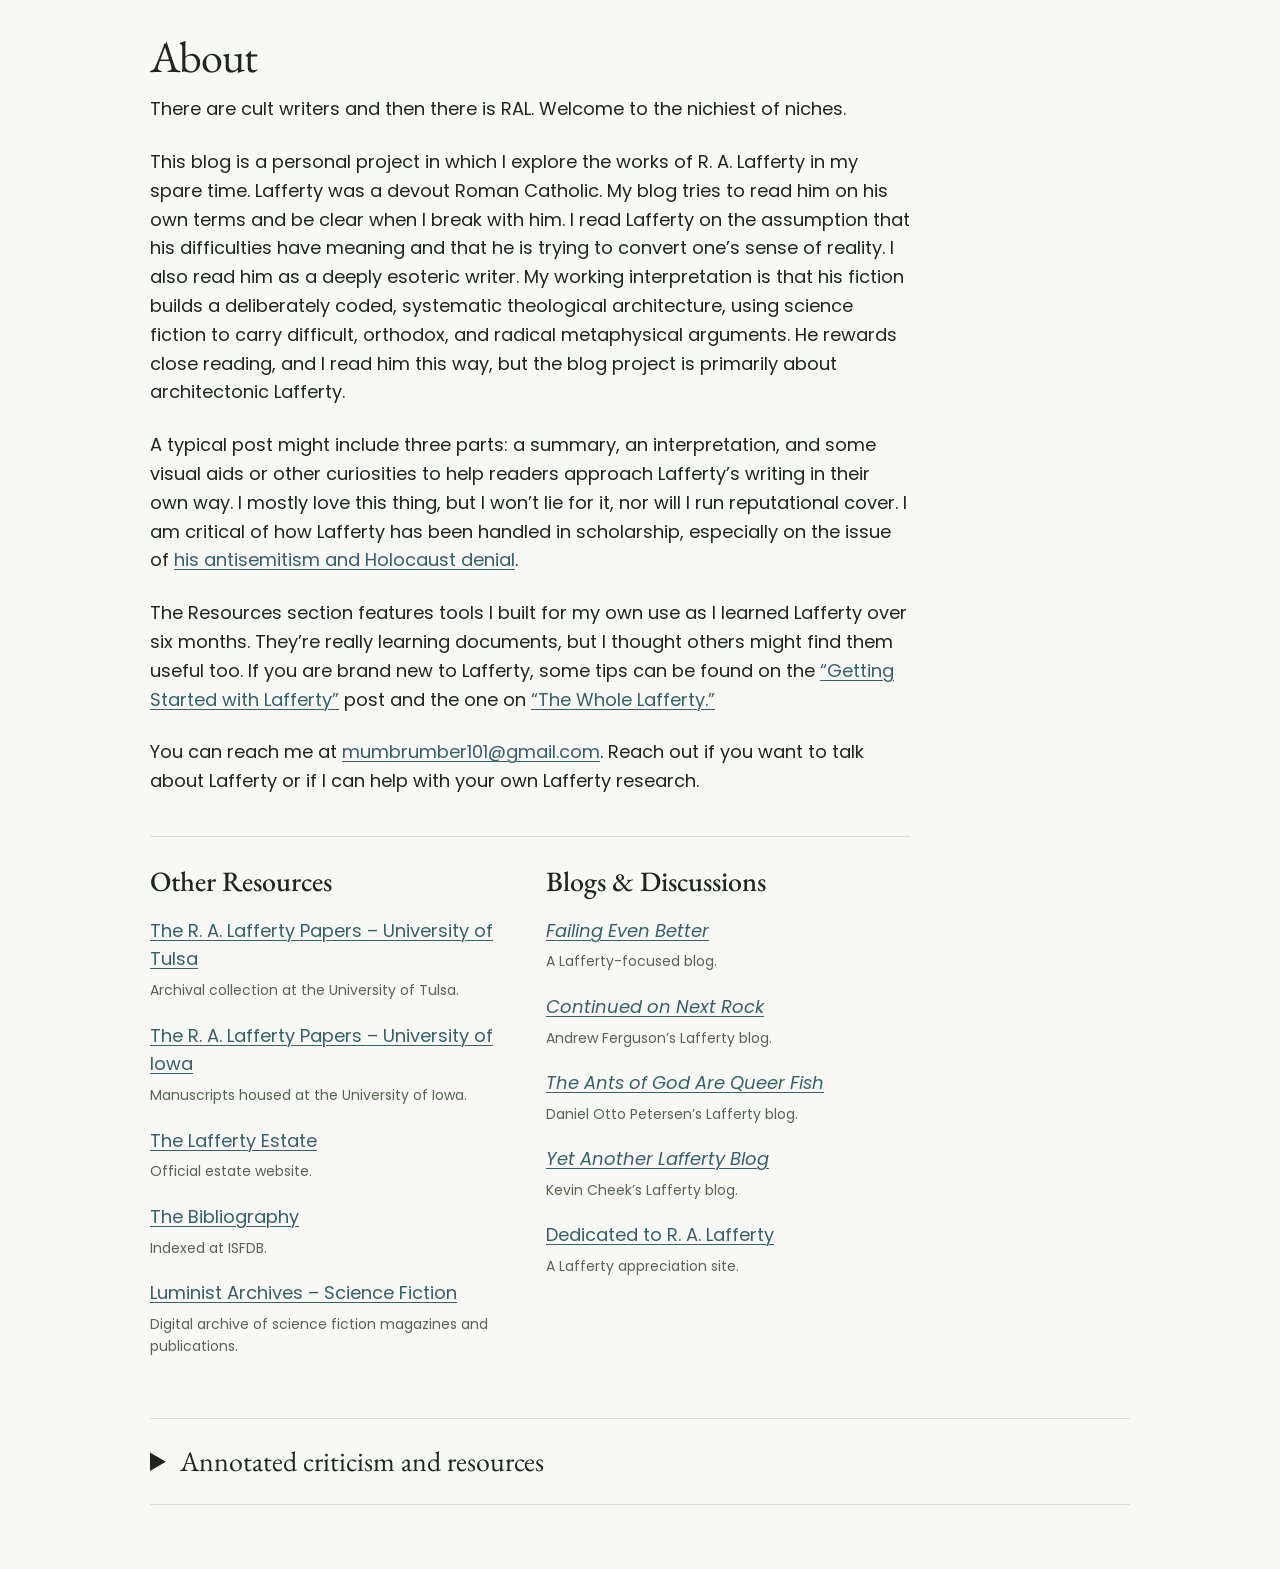
==== commit b20bff8b: "Version About stylesheet after narrow layout correction" ====
--- a/index.html
+++ b/index.html
@@ -1,6 +1,6 @@
 <!doctype html>
 <html lang="en"><head><meta charset="utf-8"><meta name="viewport" content="width=device-width,initial-scale=1"><title>About | Arrive at Easterwine</title>
-<link rel="stylesheet" href="reader.css?v=2">
+<link rel="stylesheet" href="reader.css?v=2090405">
 <script src="reader.js?v=3" defer></script>
 <link rel="stylesheet" href="citations.css?v=1">
 <script src="citations-data.js?v=1" defer></script>
@@ -68,13 +68,12 @@
 <div><label for="category">Subject</label><select id="category"><option value="">All subjects</option><option value="Biography and place">Biography and place</option><option value="Close readings">Close readings</option><option value="Collections">Collections</option><option value="Ecology and monsters">Ecology and monsters</option><option value="Form and language">Form and language</option><option value="Introductions and reception">Introductions and reception</option><option value="Novels and cycles">Novels and cycles</option><option value="Politics and ethics">Politics and ethics</option><option value="Primary texts and interviews">Primary texts and interviews</option><option value="Religion and philosophy">Religion and philosophy</option><option value="Research tools">Research tools</option><option value="Sources and influences">Sources and influences</option><option value="Textual history">Textual history</option><option value="Translations and international reception">Translations and international reception</option></select></div>
 <div><label for="priority">Priority</label><select id="priority"><option value="">All priorities</option><option value="Essential">Essential</option><option value="Reference">Reference</option><option value="Substantial">Substantial</option><option value="Useful brief">Useful brief</option><option value="Research lead">Research lead</option></select></div>
 <div><label for="language">Language</label><select id="language"><option value="">All languages</option><option value="Czech">Czech</option><option value="Danish">Danish</option><option value="English">English</option><option value="Esperanto">Esperanto</option><option value="French">French</option><option value="German">German</option><option value="Italian">Italian</option><option value="Japanese">Japanese</option><option value="Polish">Polish</option><option value="Portuguese">Portuguese</option><option value="Russian">Russian</option><option value="Slovak">Slovak</option><option value="Spanish">Spanish</option></select></div>
-<div class="control2"><div><label for="scope">List</label><select id="scope"><option value="selected">Criticism and resources (609)</option><option value="posts">Posts and conversations (85)</option><option value="all">Everything (694)</option></select></div><div><label for="sort">Order</label><select id="sort"><option value="priority">Priority, then author</option><option value="author">Author, then title</option><option value="title">Title</option><option value="dateDesc">Newest verified year first</option><option value="dateAsc">Oldest verified year first</option></select></div><div><label for="reset">Filters</label><button id="reset" style="width:100%">Reset filters</button></div></div>
-</form><div class="results-bar"><span class="count" id="count" role="status" aria-live="polite">694 entries</span><button id="downloadFiltered">Download results (CSV)</button></div>
-<noscript><p class="noscript">JavaScript is disabled. All 694 entries remain readable below; filtering and CSV export require JavaScript.</p></noscript>
-<div class="tablewrap"><table aria-label="Annotated Lafferty criticism and resources"><thead><tr><th scope="col">Author / date</th><th scope="col">Title / source</th><th scope="col">Annotation</th><th scope="col">Priority / section</th></tr></thead><tbody id="entries"><tr id="L001" data-id="L001"><td class="who"><span class="entry-id">L001</span><strong>Andrew Ferguson</strong><span>2019-11-20</span><span class="language">English</span></td><td class="what"><a class="title" href="https://www.loa.org/news-and-views/1571-reintroducing-r-a-lafferty-a-8220master8221-for-the-past-present-and-future/" target="_blank" rel="noopener">“(Re)Introducing R. A. Lafferty, a ‘Master’ for the Past, Present, and Future”</a><span class="venue">Library of America</span><span class="subject">Introductions and reception</span></td><td class="annotation">Reads <em>Past Master</em> as a Catholic critique of soulless utopia and argues that its unruly natural world threatens Astrobe’s managed civilization.</td><td class="status"><span class="priority">Essential</span></td></tr><tr id="L002" data-id="L002"><td class="who"><span class="entry-id">L002</span><strong>Andrew Ferguson</strong><span>Undated</span><span class="language">English</span></td><td class="what"><a class="title" href="https://ralafferty.tumblr.com/post/56765811984/51-loup-garou" target="_blank" rel="noopener">“51. <em>Loup Garou</em>”</a><span class="venue"><em>Continued on Next Rock</em></span><span class="subject">Textual history</span></td><td class="annotation">Compares the unpublished <em>Loup Garou</em> novel with “Three Shadows of the Wolf” to examine repetition, mob suspicion, and the costs of compression.</td><td class="status"><span class="priority">Essential</span></td></tr><tr id="L003" data-id="L003"><td class="who"><span class="entry-id">L003</span><strong>Andrew Ferguson</strong><span>Undated</span><span class="language">English</span></td><td class="what"><a class="title" href="https://ralafferty.tumblr.com/post/59275814968/64-ride-a-tin-can" target="_blank" rel="noopener">“64. ‘Ride a Tin Can’”</a><span class="venue"><em>Continued on Next Rock</em></span><span class="subject">Textual history</span></td><td class="annotation">Connects “Ride a Tin Can”’s language and minority-report form with the editors’ resistance recorded in its submission history.</td><td class="status"><span class="priority">Essential</span></td></tr><tr id="L004" data-id="L004"><td class="who"><span class="entry-id">L004</span><strong>Andrew Ferguson</strong><span>Undated</span><span class="language">English</span></td><td class="what"><a class="title" href="https://ralafferty.tumblr.com/post/60985098956/67-bubbles-when-they-burst" target="_blank" rel="noopener">“67. ‘Bubbles When They Burst’”</a><span class="venue"><em>Continued on Next Rock</em></span><span class="subject">Textual history</span></td><td class="annotation">Examines the dispute over deleting the word soul from “Bubbles When They Burst” as evidence of publishers’ resistance to Lafferty’s religious language.</td><td class="status"><span class="priority">Essential</span></td></tr><tr id="L005" data-id="L005"><td class="who"><span class="entry-id">L005</span><strong>Andrew Ferguson</strong><span>Undated</span><span class="language">English</span></td><td class="what"><a class="title" href="https://ralafferty.tumblr.com/post/149450427852/801-archipelago" target="_blank" rel="noopener">“80.1 <em>Archipelago</em>”</a><span class="venue"><em>Continued on Next Rock</em></span><span class="subject">Novels and cycles</span></td><td class="annotation">Argues that <em>Archipelago</em>’s biographical and structural importance makes it a suitable starting point for studying Lafferty’s work as a whole.</td><td class="status"><span class="priority">Essential</span></td></tr><tr id="L006" data-id="L006"><td class="who"><span class="entry-id">L006</span><strong>Andrew Ferguson</strong><span>Undated</span><span class="language">English</span></td><td class="what"><a class="title" href="https://ralafferty.tumblr.com/post/650708035543662592/85-among-the-hairy-earthmen" target="_blank" rel="noopener">“85. ‘Among the Hairy Earthmen’”</a><span class="venue"><em>Continued on Next Rock</em></span><span class="subject">Textual history</span></td><td class="annotation">Compares the drafts of “Among the Hairy Earthmen” to show how Pohl’s demand for continuity removed a more experimental collage.</td><td class="status"><span class="priority">Essential</span></td></tr><tr id="L007" data-id="L007"><td class="who"><span class="entry-id">L007</span><strong>Andrew Ferguson</strong><span>Undated</span><span class="language">English</span></td><td class="what"><a class="title" href="https://ralafferty.tumblr.com/post/619335245666320384/dotty-810" target="_blank" rel="noopener">“<em>Dotty</em> 81.0”</a><span class="venue"><em>Continued on Next Rock</em></span><span class="subject">Textual history</span></td><td class="annotation">Compares four versions of <em>Dotty</em>’s opening paragraph to identify editorial changes in punctuation, cadence, and meaning.</td><td class="status"><span class="priority">Essential</span></td></tr><tr id="L008" data-id="L008"><td class="who"><span class="entry-id">L008</span><strong>Andrew Ferguson</strong><span>2014-01-26</span><span class="language">English</span></td><td class="what"><a class="title" href="https://ralafferty.tumblr.com/post/74655381463/how-lafferty-wrote" target="_blank" rel="noopener">“How Lafferty Wrote”</a><span class="venue"><em>Continued on Next Rock</em></span><span class="subject">Textual history</span></td><td class="annotation">Reconstructs Lafferty’s writing process from handwritten notes through carbon drafts, replacement pages, and editorial revisions.</td><td class="status"><span class="priority">Essential</span></td></tr><tr id="L009" data-id="L009"><td class="who"><span class="entry-id">L009</span><strong>Andrew Ferguson</strong><span>Undated</span><span class="language">English</span></td><td class="what"><a class="title" href="https://ralafferty.tumblr.com/post/70874732451/interlude-archipelago-and-the-argo-legend" target="_blank" rel="noopener">“Interlude: <em>Archipelago</em> and the Argo Legend”</a><span class="venue"><em>Continued on Next Rock</em></span><span class="subject">Novels and cycles</span></td><td class="annotation">Maps the Argo legend within Lafferty’s interconnected worlds and reads fellowship and remembrance as means of renewal.</td><td class="status"><span class="priority">Essential</span></td></tr><tr id="L010" data-id="L010"><td class="who"><span class="entry-id">L010</span><strong>Andrew Ferguson</strong><span>Undated</span><span class="language">English</span></td><td class="what"><a class="title" href="https://ralafferty.tumblr.com/post/682201549673529344/lafferty-in-debonair" target="_blank" rel="noopener">“Lafferty in <em>Debonair</em>”</a><span class="venue"><em>Continued on Next Rock</em></span><span class="subject">Textual history</span></td><td class="annotation">Documents an overlooked <em>Debonair</em> publication of “One at a Time” and investigates how it appeared without a trace in Lafferty’s records.</td><td class="status"><span class="priority">Essential</span></td></tr><tr id="L011" data-id="L011"><td class="who"><span class="entry-id">L011</span><strong>Andrew Ferguson</strong><span>2014</span><span class="language">English</span></td><td class="what"><a class="title" href="https://gwern.net/doc/fiction/science-fiction/r-a-lafferty/2014-ferguson.pdf" target="_blank" rel="noopener">“R. A. Lafferty’s Escape from Flatland; or, How to Build a World in Three Easy Steps”</a><span class="venue"><em>Science Fiction Studies</em> 41.3, pp. 543–561</span><span class="subject">Form and language</span><p><a href="https://doi.org/10.5621/sciefictstud.41.3.0543" target="_blank" rel="noopener">Alternate source</a></p></td><td class="annotation">Uses Ricoeur to explain how the creation and destruction of fictional worlds invite readers to reconstruct reality.</td><td class="status"><span class="priority">Essential</span></td></tr><tr id="L012" data-id="L012"><td class="who"><span class="entry-id">L012</span><strong>Andrew Ferguson</strong><span>2013; reprinted 2015</span><span class="language">English</span></td><td class="what"><a class="title" href="https://drive.google.com/file/d/1QfQSiK102JKtMhoRsuefJumi7FEM2v8P/view" target="_blank" rel="noopener">“The Annals and Ace; or, The Textual History of an Historical Text”</a><span class="venue"><em>Feast of Laughter</em> 3, pp. 93–99</span><span class="subject">Textual history</span></td><td class="annotation">Compares drafts of <em>Annals of Klepsis</em> to show how revision and publishing decisions shaped the surviving text.</td><td class="status"><span class="priority">Essential</span></td></tr><tr id="L013" data-id="L013"><td class="who"><span class="entry-id">L013</span><strong>Andrew Ferguson</strong><span>2011-09-05</span><span class="language">English</span></td><td class="what"><a class="title" href="https://antsofgodarequeerfish.blogspot.com/2011/09/thoughts-on-nine-hundred-grandmothers.html" target="_blank" rel="noopener">“Thoughts on Lafferty’s ‘Nine Hundred Grandmothers’ - by Andrew Ferguson (First ever Guest blog post!)”</a><span class="venue"><em>The Ants of God Are Queer Fish</em></span><span class="subject">Close readings</span></td><td class="annotation">Argues that “Nine Hundred Grandmothers” turns colonial science fiction against itself by making creative laughter the answer that its would-be conqueror cannot recognize.</td><td class="status"><span class="priority">Essential</span></td></tr><tr id="L014" data-id="L014"><td class="who"><span class="entry-id">L014</span><strong>Anne Lake Prescott</strong><span>2013; reprinted 2015</span><span class="language">English</span></td><td class="what"><a class="title" href="https://drive.google.com/file/d/1-Bihlc5OuuViT-5zpDDr_Cw5RXrAZj3V/view" target="_blank" rel="noopener">“Twice Beheaded: R. A. Lafferty’s Thomas More”</a><span class="venue"><em>Moreana</em> 50.1–2 (191–192), pp. 273–284; <em>Feast of Laughter</em> 2, pp. 154–163</span><span class="subject">Sources and influences</span><p><a href="https://doi.org/10.3366/more.2013.50.1-2.12" target="_blank" rel="noopener">Alternate source</a></p></td><td class="annotation">Examines the reinvention of Thomas More in <em>Past Master</em> against the historical figure and the traditions surrounding him.</td><td class="status"><span class="priority">Essential</span></td></tr><tr id="L015" data-id="L015"><td class="who"><span class="entry-id">L015</span><strong>automatthew</strong><span>2008-07-16; addendum 2014-11-08</span><span class="language">English</span></td><td class="what"><a class="title" href="https://bookfed.wordpress.com/2008/07/16/notes-on-ginny-wrapped-in-the-sun-by-r-a-lafferty/" target="_blank" rel="noopener">“Notes on ‘Ginny Wrapped in the Sun,’ by R. A. Lafferty”</a><span class="venue"><em>Bookfed</em></span><span class="subject">Close readings</span></td><td class="annotation">Proposes biblical and verbal allusions in “Ginny Wrapped in the Sun” and tentatively links its arrested adulthood to contraception and the sexual revolution.</td><td class="status"><span class="priority">Useful brief</span></td></tr><tr id="L016" data-id="L016"><td class="who"><span class="entry-id">L016</span><strong>Brian Cholfin</strong><span>2003</span><span class="language">English</span></td><td class="what"><a class="title" href="https://greatsfandf.com/Authors/Individual/LAFFERTY/CholfinOnLafferty.html" target="_blank" rel="noopener">“And They Took the Sky Off at Night”</a><span class="venue">Reprint at Great Science Fiction and Fantasy</span><span class="subject">Religion and philosophy</span></td><td class="annotation">Compares Lafferty with Philip K. Dick to distinguish their accounts of humanity, moral judgment, and layered reality.</td><td class="status"><span class="priority">Essential</span></td></tr><tr id="L017" data-id="L017"><td class="who"><span class="entry-id">L017</span><strong>Dan Knight</strong><span>1993; reprinted 2015</span><span class="language">English</span></td><td class="what"><a class="title" href="https://drive.google.com/file/d/1-Bihlc5OuuViT-5zpDDr_Cw5RXrAZj3V/view" target="_blank" rel="noopener">“A Richness of Endings”</a><span class="venue"><em>Feast of Laughter</em> 2, pp. 180–188</span><span class="subject">Novels and cycles</span></td><td class="annotation">Explores the plurality of endings in <em>More Than Melchisedech</em> and the difficulty of giving the cycle a single closure.</td><td class="status"><span class="priority">Essential</span></td></tr><tr id="L018" data-id="L018"><td class="who"><span class="entry-id">L018</span><strong>Daniel Otto Jack Petersen</strong><span>2013-12-16</span><span class="language">English</span></td><td class="what"><a class="title" href="https://antsofgodarequeerfish.blogspot.com/2013/12/globular-narratology-and-glimmerings-of.html" target="_blank" rel="noopener">“Globular Narratology (and glimmerings of a case for the greatness of Lafferty’s late works)”</a><span class="venue"><em>The Ants of God Are Queer Fish</em></span><span class="subject">Form and language</span></td><td class="annotation">Argues that Lafferty’s difficulty partly comes from expressing multidimensional experience in sequential language and defends the late novels as formal experiments.</td><td class="status"><span class="priority">Essential</span></td></tr><tr id="L019" data-id="L019"><td class="who"><span class="entry-id">L019</span><strong>Daniel Otto Jack Petersen</strong><span>2014</span><span class="language">English</span></td><td class="what"><a class="title" href="https://drive.google.com/file/d/1fQSQSsAWlpTeGyYXdzAx5bqqyoVO__2_/view" target="_blank" rel="noopener">“The Epic of Man and His Friends”</a><span class="venue"><em>Feast of Laughter</em> 1, pp. 66–100</span><span class="subject">Ecology and monsters</span></td><td class="annotation">Compares accounts of being to explain the human and nonhuman inhabitants of Lafferty’s fictional worlds.</td><td class="status"><span class="priority">Essential</span></td></tr><tr id="L020" data-id="L020"><td class="who"><span class="entry-id">L020</span><strong>Darrell Schweitzer and R. A. Lafferty</strong><span>1982 interview; 1983 publication</span><span class="language">English</span></td><td class="what"><a class="title" href="https://drive.google.com/file/d/1CSd4Q0t1MvRFtRl6XWgq3hgkTC-mTEli/view" target="_blank" rel="noopener">“Cranky Old Man from Tulsa: An Interview with R. A. Lafferty”</a><span class="venue"><em>Feast of Laughter</em> 4, pp. 204–215</span><span class="subject">Primary texts and interviews</span></td><td class="annotation">Questions Lafferty about work, writing, beliefs, narrative form, and the choice to leave endings suspended.</td><td class="status"><span class="priority">Essential</span></td></tr><tr id="L021" data-id="L021"><td class="who"><span class="entry-id">L021</span><strong>Dena C. Bain Taylor</strong><span>1982; reprinted 2015</span><span class="language">English</span></td><td class="what"><a class="title" href="https://drive.google.com/file/d/1QfQSiK102JKtMhoRsuefJumi7FEM2v8P/view" target="_blank" rel="noopener">“R. A. Lafferty: The Function of Archetype in the Western Mystical Tradition”</a><span class="venue"><em>Extrapolation</em> 23.2, pp. 159–174; <em>Feast of Laughter</em> 3, pp. 128–151</span><span class="subject">Religion and philosophy</span><p><a href="https://sffrd.library.tamu.edu/site/browse/title/r" target="_blank" rel="noopener">Alternate source</a></p></td><td class="annotation">Places Lafferty’s archetypes within Western mystical traditions and distinguishes their cosmic significance from psychological interpretations.</td><td class="status"><span class="priority">Essential</span></td></tr><tr id="L022" data-id="L022"><td class="who"><span class="entry-id">L022</span><strong>Don Webb</strong><span>2002; reprinted 2015</span><span class="language">English</span></td><td class="what"><a class="title" href="https://drive.google.com/file/d/1QfQSiK102JKtMhoRsuefJumi7FEM2v8P/view" target="_blank" rel="noopener">“R. A. Lafferty: Effective Arcanum”</a><span class="venue"><em>Feast of Laughter</em> 3, pp. 105–114</span><span class="subject">Form and language</span></td><td class="annotation">Explains how Lafferty’s unfamiliar language and invented authorities make readers question what they read.</td><td class="status"><span class="priority">Essential</span></td></tr><tr id="L023" data-id="L023"><td class="who"><span class="entry-id">L023</span><strong>Elaine Cochrane</strong><span>2000-04; originally presented to Melbourne&#x27;s Nova Mob on 1996-10-02</span><span class="language">English</span></td><td class="what"><a class="title" href="https://fanac.org/fanzines/Steam_Engine_Time/Steam_Engine_Time01.pdf" target="_blank" rel="noopener">“If You Do Not Love Words: The Pleasure of Reading Lafferty”</a><span class="venue"><em>Steam Engine Time</em> 1</span><span class="subject">Form and language</span><p><a href="https://drive.google.com/file/d/1fQSQSsAWlpTeGyYXdzAx5bqqyoVO__2_/view" target="_blank" rel="noopener">Alternate source</a></p></td><td class="annotation">A substantial overview of Lafferty’s language, rhyme, jokes, mythic and literary allusions, Catholic moral universe, children, outsiders, pre-humans, doubles, and recurrent character types. It ranges across <em>Arrive at Easterwine</em>, <em>Past Master</em>, <em>The Reefs of Earth</em>, <em>Space Chantey</em>, <em>Not to Mention Camels</em>, <em>The Devil Is Dead</em>, <em>Annals of Klepsis</em>, and many stories. Full scanned article and fanzine metadata read; this resolves the <em>Steam Engine Time</em> 1 lead retained on September 30. Accuracy / evidence note: Definite bibliographic error: Cochrane calls Frederick Rolfe’s <em>Hadrian the Seventh</em> a biography of a fictitious pope; it is a 1904 novel (sometimes styled <em>Hadrian VII</em>), written by Rolfe under the name Baron Corvo. Her proposed link with Lafferty’s Pope Adrian VII remains an interpretive suggestion.</td><td class="status"><span class="priority">Essential</span></td></tr><tr id="L024" data-id="L024"><td class="who"><span class="entry-id">L024</span><strong>Gregorio Montejo</strong><span>2014</span><span class="language">English</span></td><td class="what"><a class="title" href="https://drive.google.com/file/d/1fQSQSsAWlpTeGyYXdzAx5bqqyoVO__2_/view" target="_blank" rel="noopener">“Aeviternity: R. A. Lafferty’s Thomistic Philosophy of Time in the Argo Cycle”</a><span class="venue"><em>Feast of Laughter</em> 1, pp. 101–113</span><span class="subject">Religion and philosophy</span></td><td class="annotation">Uses Aquinas’s account of aeviternity to clarify the Argo cycle’s movement among time, duration, and eternity.</td><td class="status"><span class="priority">Essential</span></td></tr><tr id="L025" data-id="L025"><td class="who"><span class="entry-id">L025</span><strong>Gregorio Montejo</strong><span>2015</span><span class="language">English</span></td><td class="what"><a class="title" href="https://drive.google.com/file/d/1QfQSiK102JKtMhoRsuefJumi7FEM2v8P/view" target="_blank" rel="noopener">“Eudaimonism in R. A. Lafferty’s <em>Aurelia</em>”</a><span class="venue"><em>Feast of Laughter</em> 3, pp. 21–43</span><span class="subject">Religion and philosophy</span></td><td class="annotation">Reads <em>Aurelia</em> through virtue and flourishing to clarify the novel’s account of happiness.</td><td class="status"><span class="priority">Essential</span></td></tr><tr id="L026" data-id="L026"><td class="who"><span class="entry-id">L026</span><strong>Gregorio Montejo</strong><span>2017</span><span class="language">English</span></td><td class="what"><a class="title" href="https://drive.google.com/file/d/1CSd4Q0t1MvRFtRl6XWgq3hgkTC-mTEli/view" target="_blank" rel="noopener">“There Are Three Ways to Open a Secret Door: R. A. Lafferty’s Bricolage Aesthetic”</a><span class="venue"><em>Feast of Laughter</em> 4, pp. 31–136</span><span class="subject">Form and language</span></td><td class="annotation">Explains how Lafferty constructs fiction by combining materials drawn from collage and visual art.</td><td class="status"><span class="priority">Essential</span></td></tr><tr id="L027" data-id="L027"><td class="who"><span class="entry-id">L027</span><strong>Gregorio Montejo</strong><span>2015</span><span class="language">English</span></td><td class="what"><a class="title" href="https://drive.google.com/file/d/1-Bihlc5OuuViT-5zpDDr_Cw5RXrAZj3V/view" target="_blank" rel="noopener">“This Was More Than a Spectacle: Lafferty and Hans Urs von Balthasar on the Relational Form of Being”</a><span class="venue"><em>Feast of Laughter</em> 2, pp. 52–73</span><span class="subject">Religion and philosophy</span></td><td class="annotation">Connects Lafferty with Balthasar to explain being as relational and aesthetic form as a means of communication.</td><td class="status"><span class="priority">Essential</span></td></tr><tr id="L028" data-id="L028"><td class="who"><span class="entry-id">L028</span><strong>Hiroshi Inoue</strong><span>2026-07</span><span class="language">Japanese</span></td><td class="what"><a class="title" href="https://www.thatta-online.com/thatta01/that458/inoue.htm" target="_blank" rel="noopener">Commentary on <em>More Than Melchisedech</em></a><span class="venue"><em>THATTA ONLINE</em> 336 / issue 458</span><span class="subject">Translations and international reception</span></td><td class="annotation">Argues that <em>More Than Melchisedech</em> organizes the rest of Lafferty’s fiction.</td><td class="status"><span class="priority">Essential</span></td></tr><tr id="L029" data-id="L029"><td class="who"><span class="entry-id">L029</span><strong>John Ellison</strong><span>2017</span><span class="language">English</span></td><td class="what"><a class="title" href="https://drive.google.com/file/d/1CSd4Q0t1MvRFtRl6XWgq3hgkTC-mTEli/view" target="_blank" rel="noopener">“Graced Narratives: Themes of Gift and Will in R. A. Lafferty”</a><span class="venue"><em>Feast of Laughter</em> 4, pp. 12–26</span><span class="subject">Religion and philosophy</span></td><td class="annotation">Reads “Days of Grass,” “Among the Hairy Earthmen,” and <em>Three Armageddons</em> through the tension between grace, gift, and self-will.</td><td class="status"><span class="priority">Essential</span></td></tr><tr id="L030" data-id="L030"><td class="who"><span class="entry-id">L030</span><strong>John Ellison</strong><span>2020</span><span class="language">English</span></td><td class="what"><a class="title" href="https://drive.google.com/file/d/1qDCPkcaRfwPsUINraMPXnR9r6Kz90zzV/view" target="_blank" rel="noopener">“Some Notes on Culture and History in ‘Selenium Ghosts of the Eighteen Seventies’”</a><span class="venue"><em>Feast of Laughter</em> 5, pp. 24–35</span><span class="subject">Close readings</span></td><td class="annotation">Reads trust, fidelity, and romantic love in “Selenium Ghosts” as a judgment on bad art and spectral versions of history.</td><td class="status"><span class="priority">Essential</span></td></tr><tr id="L031" data-id="L031"><td class="who"><span class="entry-id">L031</span><strong>John Owen</strong><span>2015</span><span class="language">English</span></td><td class="what"><a class="title" href="https://drive.google.com/file/d/1-Bihlc5OuuViT-5zpDDr_Cw5RXrAZj3V/view" target="_blank" rel="noopener">“Ray’s Recycling Rewards Program: Lafferty’s Junkyard Poetic”</a><span class="venue"><em>Feast of Laughter</em> 2, pp. 15–20</span><span class="subject">Form and language</span></td><td class="annotation">Explains how Lafferty turns reused and discarded material into new fiction.</td><td class="status"><span class="priority">Essential</span></td></tr><tr id="L037" data-id="L037"><td class="who"><span class="entry-id">L037</span><strong>Kevin Cheek</strong><span>2020</span><span class="language">English</span></td><td class="what"><a class="title" href="https://drive.google.com/file/d/1qDCPkcaRfwPsUINraMPXnR9r6Kz90zzV/view" target="_blank" rel="noopener">“Cookies and Eyes: Character and Plot Development Through Repeated Memes”</a><span class="venue"><em>Feast of Laughter</em> 5, pp. 36–53</span><span class="subject">Form and language</span></td><td class="annotation">Tracks recurring motifs in <em>Fourth Mansions</em> to explain how repetition compresses character growth and several layers of plot.</td><td class="status"><span class="priority">Essential</span></td></tr><tr id="L038" data-id="L038"><td class="who"><span class="entry-id">L038</span><strong>Marc Aramini</strong><span>2020</span><span class="language">English</span></td><td class="what"><a class="title" href="https://drive.google.com/file/d/1qDCPkcaRfwPsUINraMPXnR9r6Kz90zzV/view" target="_blank" rel="noopener">“There Will Be Vengeance! It Has Been Told: Apocalyptic Anger after ‘Ride a Tin Can’”</a><span class="venue"><em>Feast of Laughter</em> 5, pp. 54–68</span><span class="subject">Close readings</span></td><td class="annotation">Explains “Ride a Tin Can”’s apocalyptic anger as a response to the systematic violation of living beings.</td><td class="status"><span class="priority">Essential</span></td></tr><tr id="L039" data-id="L039"><td class="who"><span class="entry-id">L039</span><strong>Matt Keeley</strong><span>2019-08-03</span><span class="language">English</span></td><td class="what"><a class="title" href="https://lareviewofbooks.org/article/such-abnormal-activity-on-the-best-of-r-a-lafferty" target="_blank" rel="noopener">“Such Abnormal Activity: On <em>The Best of R. A. Lafferty</em>”</a><span class="venue"><em>Los Angeles Review of Books</em></span><span class="subject">Introductions and reception</span></td><td class="annotation">Rejects the naive-outsider image of Lafferty and examines deliberate style, Catholicism, alcohol, editorial selection, and neglected fiction.</td><td class="status"><span class="priority">Essential</span></td></tr><tr id="L040" data-id="L040"><td class="who"><span class="entry-id">L040</span><strong>Matthew David Surridge</strong><span>2011-03-27</span><span class="language">English</span></td><td class="what"><a class="title" href="https://www.blackgate.com/2011/03/27/ra-lafferty-an-attempt-at-an-appreciation/" target="_blank" rel="noopener">“R. A. Lafferty: An Attempt at an Appreciation”</a><span class="venue"><em>Black Gate</em></span><span class="subject">Form and language</span></td><td class="annotation">Argues that a confident storytelling voice holds together Lafferty’s abrupt changes of scale and narrative rules, while criticizing his flat characters and racial stereotypes.</td><td class="status"><span class="priority">Essential</span></td></tr><tr id="L041" data-id="L041"><td class="who"><span class="entry-id">L041</span><strong>Michael Bishop</strong><span>1976; reprinted 2020</span><span class="language">English</span></td><td class="what"><a class="title" href="https://drive.google.com/file/d/1qDCPkcaRfwPsUINraMPXnR9r6Kz90zzV/view" target="_blank" rel="noopener">“<em>Not to Mention Camels</em>”</a><span class="venue"><em>Feast of Laughter</em> 5, pp. 209–212</span><span class="subject">Novels and cycles</span></td><td class="annotation">Argues that <em>Not to Mention Camels</em>’ dominant authorial persona overwhelms its characters and obstructs its religious allegory.</td><td class="status"><span class="priority">Essential</span></td></tr><tr id="L042" data-id="L042"><td class="who"><span class="entry-id">L042</span><strong>Michael Swanwick</strong><span>1992; reprinted 2015</span><span class="language">English</span></td><td class="what"><a class="title" href="https://drive.google.com/file/d/1-Bihlc5OuuViT-5zpDDr_Cw5RXrAZj3V/view" target="_blank" rel="noopener">“Despair and the Duck Lady”</a><span class="venue"><em>Feast of Laughter</em> 2, pp. 142–146</span><span class="subject">Introductions and reception</span></td><td class="annotation">Connects Lafferty’s originality and <em>Iron Tears</em> with the precarious history of publishing and recognizing his work.</td><td class="status"><span class="priority">Essential</span></td></tr><tr id="L043" data-id="L043"><td class="who"><span class="entry-id">L043</span><strong>Paul Kincaid</strong><span>2014; reprinted 2015</span><span class="language">English</span></td><td class="what"><a class="title" href="https://drive.google.com/file/d/1QfQSiK102JKtMhoRsuefJumi7FEM2v8P/view" target="_blank" rel="noopener">“Thus We Frustrate Charlemagne”</a><span class="venue"><em>Feast of Laughter</em> 3, pp. 152–158</span><span class="subject">Close readings</span></td><td class="annotation">Reads the investigators’ repeated experiment as a cyclical trap whose apparent comedy conceals existential despair.</td><td class="status"><span class="priority">Essential</span></td></tr><tr id="L044" data-id="L044"><td class="who"><span class="entry-id">L044</span><strong>Paul Walker and R. A. Lafferty</strong><span>1973 interview; 1977/1978 publication</span><span class="language">English</span></td><td class="what"><a class="title" href="https://drive.google.com/file/d/1qDCPkcaRfwPsUINraMPXnR9r6Kz90zzV/view" target="_blank" rel="noopener">“An Interview with R. A. Lafferty”</a><span class="venue"><em>Feast of Laughter</em> 5, pp. 174–186</span><span class="subject">Primary texts and interviews</span></td><td class="annotation">Questions Lafferty on religion, politics, influences, and storytelling in an early extended account of his own practice.</td><td class="status"><span class="priority">Essential</span></td></tr><tr id="L045" data-id="L045"><td class="who"><span class="entry-id">L045</span><strong>R. A. Lafferty</strong><span>1979; reprinted 2017</span><span class="language">English</span></td><td class="what"><a class="title" href="https://drive.google.com/file/d/1CSd4Q0t1MvRFtRl6XWgq3hgkTC-mTEli/view" target="_blank" rel="noopener">“The Day After the World Ended”</a><span class="venue"><em>Feast of Laughter</em> 4, pp. 344–353</span><span class="subject">Primary texts and interviews</span></td><td class="annotation">Explains the end of a world as a loss of consciousness and proposes fiction as a way to reach beyond Flatland.</td><td class="status"><span class="priority">Essential</span></td></tr><tr id="L046" data-id="L046"><td class="who"><span class="entry-id">L046</span><strong>Ren Hanna</strong><span>2021-11-08</span><span class="language">Japanese</span></td><td class="what"><a class="title" href="https://www.hayakawabooks.com/n/na00edb0ea460" target="_blank" rel="noopener">“A Phantom Story Collection”</a><span class="venue">Hayakawa Books &amp; Magazines</span><span class="subject">Translations and international reception</span></td><td class="annotation">Proposes an introductory collection that gives cruelty, sadness, and salvation their place alongside Lafferty’s grotesque inventions.</td><td class="status"><span class="priority">Essential</span></td></tr><tr id="L047" data-id="L047"><td class="who"><span class="entry-id">L047</span><strong>Robert Whitaker Sirignano and R. A. Lafferty</strong><span>1976–1990 versions; reprinted 2017</span><span class="language">English</span></td><td class="what"><a class="title" href="https://drive.google.com/file/d/1CSd4Q0t1MvRFtRl6XWgq3hgkTC-mTEli/view" target="_blank" rel="noopener">“Maybe They Needed Killing and the Importance of Happiness”</a><span class="venue"><em>Feast of Laughter</em> 4, pp. 216–244</span><span class="subject">Primary texts and interviews</span></td><td class="annotation">Assembles correspondence on biography, beliefs, violence, favourite works, and happiness as a duty owed to others.</td><td class="status"><span class="priority">Essential</span></td></tr><tr id="L048" data-id="L048"><td class="who"><span class="entry-id">L048</span><strong>Roman Orszanski</strong><span>1989; reprinted 2015</span><span class="language">English</span></td><td class="what"><a class="title" href="https://drive.google.com/file/d/1QfQSiK102JKtMhoRsuefJumi7FEM2v8P/view" target="_blank" rel="noopener">“A Sound of Lafferty”</a><span class="venue"><em>Feast of Laughter</em> 3, pp. 115–127</span><span class="subject">Form and language</span></td><td class="annotation">Examines the oral qualities of Lafferty’s prose and the tension between storytelling performance and the printed novel.</td><td class="status"><span class="priority">Essential</span></td></tr><tr id="L049" data-id="L049"><td class="who"><span class="entry-id">L049</span><strong>Sheryl Smith</strong><span>Reprinted 1975 and 2017</span><span class="language">English</span></td><td class="what"><a class="title" href="https://drive.google.com/file/d/1CSd4Q0t1MvRFtRl6XWgq3hgkTC-mTEli/view" target="_blank" rel="noopener">“<em>Arrive at Easterwine</em>: Some Arrant Roadmapping”</a><span class="venue"><em>Feast of Laughter</em> 4, pp. 170–184</span><span class="subject">Novels and cycles</span></td><td class="annotation">Maps Epikt’s three tasks and the novel’s three-plus-one structure in an interpretation that Lafferty acknowledged as coherent feedback.</td><td class="status"><span class="priority">Essential</span></td></tr><tr id="L050" data-id="L050"><td class="who"><span class="entry-id">L050</span><strong>Abuelo Igor</strong><span>2008-08-26</span><span class="language">Spanish</span></td><td class="what"><a class="title" href="https://ambargris.blogspot.com/2008/08/en-las-distancias-cortas-ginny-envuelta.html" target="_blank" rel="noopener">“En las distancias cortas: ‘Ginny envuelta en el sol’ de R. A. Lafferty”</a><span class="venue"><em>Visiones Fugitivas</em></span><span class="subject">Close readings</span></td><td class="annotation">Argues that “Ginny Wrapped in the Sun”’s lyrical pleasure complicates a simple moral condemnation of its precocious protagonist.</td><td class="status"><span class="priority">Substantial</span></td></tr><tr id="L051" data-id="L051"><td class="who"><span class="entry-id">L051</span><strong>Andrew Ferguson</strong><span>Undated</span><span class="language">English</span></td><td class="what"><a class="title" href="https://ralafferty.tumblr.com/post/44359234043/1-antonino-vescovo" target="_blank" rel="noopener">“1. ‘Antonino Vescovo’”</a><span class="venue"><em>Continued on Next Rock</em></span><span class="subject">Textual history</span></td><td class="annotation">Examines the unpublished “Antonino Vescovo” as an early statement of Lafferty’s reflexive, apocryphal, and Flann O’Brien-like method.</td><td class="status"><span class="priority">Substantial</span></td></tr><tr id="L052" data-id="L052"><td class="who"><span class="entry-id">L052</span><strong>Andrew Ferguson</strong><span>Undated</span><span class="language">English</span></td><td class="what"><a class="title" href="https://ralafferty.tumblr.com/post/44494091468/2-cabrito" target="_blank" rel="noopener">“2. ‘Cabrito’”</a><span class="venue"><em>Continued on Next Rock</em></span><span class="subject">Close readings</span></td><td class="annotation">Reads “Cabrito”’s three stories as warnings about migrant labour, relations across borders, and storytelling’s appetite for its audience.</td><td class="status"><span class="priority">Substantial</span></td></tr><tr id="L053" data-id="L053"><td class="who"><span class="entry-id">L053</span><strong>Andrew Ferguson</strong><span>Undated</span><span class="language">English</span></td><td class="what"><a class="title" href="https://ralafferty.tumblr.com/post/50116680626/24-club-mentiros" target="_blank" rel="noopener">“24. ‘Club Mentiros’”</a><span class="venue"><em>Continued on Next Rock</em></span><span class="subject">Textual history</span></td><td class="annotation">Uses “Club Mentiros”’ manuscript notes and reuse in <em>Esteban</em> to explain successive elaboration as a method of composition.</td><td class="status"><span class="priority">Substantial</span></td></tr><tr id="L054" data-id="L054"><td class="who"><span class="entry-id">L054</span><strong>Andrew Ferguson</strong><span>Undated</span><span class="language">English</span></td><td class="what"><a class="title" href="https://ralafferty.tumblr.com/post/50714796965/27-golden-gate" target="_blank" rel="noopener">“27. ‘Golden Gate’”</a><span class="venue"><em>Continued on Next Rock</em></span><span class="subject">Close readings</span></td><td class="annotation">Reads “Golden Gate” as the destruction of one generational world and the search for another that still requires heroes and villains.</td><td class="status"><span class="priority">Substantial</span></td></tr><tr id="L055" data-id="L055"><td class="who"><span class="entry-id">L055</span><strong>Andrew Ferguson</strong><span>Undated</span><span class="language">English</span></td><td class="what"><a class="title" href="https://ralafferty.tumblr.com/post/50977319096/28-through-other-eyes" target="_blank" rel="noopener">“28. ‘Through Other Eyes’”</a><span class="venue"><em>Continued on Next Rock</em></span><span class="subject">Close readings</span></td><td class="annotation">Reads “Through Other Eyes” as an early Institute story that exposes both the shock and limits of perfect understanding.</td><td class="status"><span class="priority">Substantial</span></td></tr><tr id="L056" data-id="L056"><td class="who"><span class="entry-id">L056</span><strong>Andrew Ferguson</strong><span>Undated</span><span class="language">English</span></td><td class="what"><a class="title" href="https://ralafferty.tumblr.com/post/51212548136/31-the-weirdest-world" target="_blank" rel="noopener">“31. ‘The Weirdest World’”</a><span class="venue"><em>Continued on Next Rock</em></span><span class="subject">Sources and influences</span></td><td class="annotation">Connects “The Weirdest World” with Horace Miner’s Nacirema satire and the dangers of cultural misrecognition.</td><td class="status"><span class="priority">Substantial</span></td></tr><tr id="L057" data-id="L057"><td class="who"><span class="entry-id">L057</span><strong>Andrew Ferguson</strong><span>Undated</span><span class="language">English</span></td><td class="what"><a class="title" href="https://ralafferty.tumblr.com/post/52087675514/33-the-cliff-climbers" target="_blank" rel="noopener">“33. ‘The Cliff Climbers’”</a><span class="venue"><em>Continued on Next Rock</em></span><span class="subject">Introductions and reception</span></td><td class="annotation">Places “The Cliff Climbers” within <em>Quark</em>’s effort to discover unfamiliar possibilities throughout science fiction.</td><td class="status"><span class="priority">Substantial</span></td></tr><tr id="L058" data-id="L058"><td class="who"><span class="entry-id">L058</span><strong>Andrew Ferguson</strong><span>Undated</span><span class="language">English</span></td><td class="what"><a class="title" href="https://ralafferty.tumblr.com/post/52549078506/38-john-salt" target="_blank" rel="noopener">“38. ‘John Salt’”</a><span class="venue"><em>Continued on Next Rock</em></span><span class="subject">Textual history</span></td><td class="annotation">Tracks “John Salt”’s movement into a television screenplay and reads its lasting miracle as a challenge to visual illusion.</td><td class="status"><span class="priority">Substantial</span></td></tr><tr id="L059" data-id="L059"><td class="who"><span class="entry-id">L059</span><strong>Andrew Ferguson</strong><span>Undated</span><span class="language">English</span></td><td class="what"><a class="title" href="https://ralafferty.tumblr.com/post/53338089010/39-communion-of-saints" target="_blank" rel="noopener">“39. ‘Communion of Saints’”</a><span class="venue"><em>Continued on Next Rock</em></span><span class="subject">Form and language</span></td><td class="annotation">Explains how the unpublished “Communion of Saints” uses connected quotations to establish communion.</td><td class="status"><span class="priority">Substantial</span></td></tr><tr id="L060" data-id="L060"><td class="who"><span class="entry-id">L060</span><strong>Andrew Ferguson</strong><span>Undated</span><span class="language">English</span></td><td class="what"><a class="title" href="https://ralafferty.tumblr.com/post/44850238205/4-adam-had-three-brothers" target="_blank" rel="noopener">“4. ‘Adam Had Three Brothers’”</a><span class="venue"><em>Continued on Next Rock</em></span><span class="subject">Close readings</span></td><td class="annotation">Reads “Adam Had Three Brothers”’ con game as an image of how increasingly extravagant lies create a devoted readership.</td><td class="status"><span class="priority">Substantial</span></td></tr><tr id="L061" data-id="L061"><td class="who"><span class="entry-id">L061</span><strong>Andrew Ferguson</strong><span>Undated</span><span class="language">English</span></td><td class="what"><a class="title" href="https://ralafferty.tumblr.com/post/55135074972/48-the-polite-people-of-punibundia" target="_blank" rel="noopener">“48. The Polite People of Punibundia”</a><span class="venue"><em>Continued on Next Rock</em></span><span class="subject">Sources and influences</span></td><td class="annotation">Connects the story of Pudibundia with Bramah’s Kai Lung and Conrad to read politeness as a possible strategy against colonizers.</td><td class="status"><span class="priority">Substantial</span></td></tr><tr id="L062" data-id="L062"><td class="who"><span class="entry-id">L062</span><strong>Andrew Ferguson</strong><span>Undated</span><span class="language">English</span></td><td class="what"><a class="title" href="https://ralafferty.tumblr.com/post/55382042501/49-the-six-fingers-of-time" target="_blank" rel="noopener">“49. ‘The Six Fingers of Time’”</a><span class="venue"><em>Continued on Next Rock</em></span><span class="subject">Textual history</span></td><td class="annotation">Connects “The Six Fingers of Time” with film-option negotiations and the legal fragmentation of Lafferty’s estate.</td><td class="status"><span class="priority">Substantial</span></td></tr><tr id="L063" data-id="L063"><td class="who"><span class="entry-id">L063</span><strong>Andrew Ferguson</strong><span>Undated</span><span class="language">English</span></td><td class="what"><a class="title" href="https://ralafferty.tumblr.com/post/56118661379/50-golden-trabant" target="_blank" rel="noopener">“50. ‘Golden Trabant’”</a><span class="venue"><em>Continued on Next Rock</em></span><span class="subject">Close readings</span></td><td class="annotation">Examines “Golden Trabant”’s monetary circulation and proposes that gold represents the imaginative power others seek to control.</td><td class="status"><span class="priority">Substantial</span></td></tr><tr id="L064" data-id="L064"><td class="who"><span class="entry-id">L064</span><strong>Andrew Ferguson</strong><span>Undated</span><span class="language">English</span></td><td class="what"><a class="title" href="https://ralafferty.tumblr.com/post/57176526794/53-in-the-garden" target="_blank" rel="noopener">“53. ‘In the Garden’”</a><span class="venue"><em>Continued on Next Rock</em></span><span class="subject">Close readings</span></td><td class="annotation">Reads “In the Garden” as a trap for colonizers and for science fiction’s attempts to rationalize religious myth.</td><td class="status"><span class="priority">Substantial</span></td></tr><tr id="L065" data-id="L065"><td class="who"><span class="entry-id">L065</span><strong>Andrew Ferguson</strong><span>Undated</span><span class="language">English</span></td><td class="what"><a class="title" href="http://ralafferty.tumblr.com/post/57320000546/54-snuffles" target="_blank" rel="noopener">“54. ‘Snuffles’”</a><span class="venue"><em>Continued on Next Rock</em></span><span class="subject">Close readings</span></td><td class="annotation">Reads “Snuffles” as a grotesque self-portrait of the novice author creating, destroying, and recombining fictional worlds.</td><td class="status"><span class="priority">Substantial</span></td></tr><tr id="L066" data-id="L066"><td class="who"><span class="entry-id">L066</span><strong>Andrew Ferguson</strong><span>Undated</span><span class="language">English</span></td><td class="what"><a class="title" href="https://ralafferty.tumblr.com/post/57749179389/57-all-the-people" target="_blank" rel="noopener">“57. ‘All the People’”</a><span class="venue"><em>Continued on Next Rock</em></span><span class="subject">Textual history</span></td><td class="annotation">Shows how <em>Galaxy</em>’s teaser for “All the People” distorts its gradual revelation and replaces its question of justice with one of insanity.</td><td class="status"><span class="priority">Substantial</span></td></tr><tr id="L067" data-id="L067"><td class="who"><span class="entry-id">L067</span><strong>Andrew Ferguson</strong><span>Undated</span><span class="language">English</span></td><td class="what"><a class="title" href="https://ralafferty.tumblr.com/post/57776738051/58-one-at-a-time" target="_blank" rel="noopener">“58. ‘One at a Time’”</a><span class="venue"><em>Continued on Next Rock</em></span><span class="subject">Close readings</span></td><td class="annotation">Uses “One at a Time”’s conviviality and recurring names to trace its connections with other Lafferty works.</td><td class="status"><span class="priority">Substantial</span></td></tr><tr id="L068" data-id="L068"><td class="who"><span class="entry-id">L068</span><strong>Andrew Ferguson</strong><span>Undated</span><span class="language">English</span></td><td class="what"><a class="title" href="https://ralafferty.tumblr.com/post/58322424797/62-the-man-underneath" target="_blank" rel="noopener">“62. ‘The Man Underneath’”</a><span class="venue"><em>Continued on Next Rock</em></span><span class="subject">Close readings</span></td><td class="annotation">Reads “The Man Underneath” through the unconscious, midlife creativity, and the proposed collection subtitle about fun in fiction.</td><td class="status"><span class="priority">Substantial</span></td></tr><tr id="L069" data-id="L069"><td class="who"><span class="entry-id">L069</span><strong>Andrew Ferguson</strong><span>Undated</span><span class="language">English</span></td><td class="what"><a class="title" href="https://ralafferty.tumblr.com/post/60658691239/66-been-a-long-long-time" target="_blank" rel="noopener">“66. ‘Been a Long Long Time’”</a><span class="venue"><em>Continued on Next Rock</em></span><span class="subject">Close readings</span></td><td class="annotation">Explains how “Been a Long Long Time” makes infinity concrete through its comic dialogue and error-driven ending.</td><td class="status"><span class="priority">Substantial</span></td></tr><tr id="L070" data-id="L070"><td class="who"><span class="entry-id">L070</span><strong>Andrew Ferguson</strong><span>Undated</span><span class="language">English</span></td><td class="what"><a class="title" href="https://ralafferty.tumblr.com/post/61396330983/69-phoenic" target="_blank" rel="noopener">“69. ‘Phoenic’’”</a><span class="venue"><em>Continued on Next Rock</em></span><span class="subject">Close readings</span></td><td class="annotation">Explains “Phoenic’” through the recurrent rebirth of inherited stories and connects its poetics with Gaiman’s “Sunbird.”</td><td class="status"><span class="priority">Substantial</span></td></tr><tr id="L071" data-id="L071"><td class="who"><span class="entry-id">L071</span><strong>Andrew Ferguson</strong><span>Undated</span><span class="language">English</span></td><td class="what"><a class="title" href="https://ralafferty.tumblr.com/post/62040086300/70-euremas-dam" target="_blank" rel="noopener">“70. ‘Eurema’s Dam’”</a><span class="venue"><em>Continued on Next Rock</em></span><span class="subject">Close readings</span></td><td class="annotation">Reads “Eurema’s Dam” beside “The Meeting” to examine cognitive difference, narrative norms, and contrasting treatments of disability.</td><td class="status"><span class="priority">Substantial</span></td></tr><tr id="L072" data-id="L072"><td class="who"><span class="entry-id">L072</span><strong>Andrew Ferguson</strong><span>Undated</span><span class="language">English</span></td><td class="what"><a class="title" href="https://ralafferty.tumblr.com/post/63240518818/71-sodom-and-gomorrah-texas" target="_blank" rel="noopener">“71. ‘Sodom and Gomorrah, Texas’”</a><span class="venue"><em>Continued on Next Rock</em></span><span class="subject">Textual history</span></td><td class="annotation">Places “Sodom and Gomorrah, Texas” in its composition and submission history to complicate assumptions drawn from its publication date.</td><td class="status"><span class="priority">Substantial</span></td></tr><tr id="L073" data-id="L073"><td class="who"><span class="entry-id">L073</span><strong>Andrew Ferguson</strong><span>Undated</span><span class="language">English</span></td><td class="what"><a class="title" href="https://ralafferty.tumblr.com/post/63706160210/72-task-force-fifty-eight-and-a-half" target="_blank" rel="noopener">“72. ‘Task Force Fifty Eight and a Half’”</a><span class="venue"><em>Continued on Next Rock</em></span><span class="subject">Biography and place</span></td><td class="annotation">Connects “Task Force Fifty-Eight and a Half” with Pacific wartime experience and the boat as a small image of world and Church.</td><td class="status"><span class="priority">Substantial</span></td></tr><tr id="L074" data-id="L074"><td class="who"><span class="entry-id">L074</span><strong>Andrew Ferguson</strong><span>Undated</span><span class="language">English</span></td><td class="what"><a class="title" href="https://ralafferty.tumblr.com/post/64176263343/73-guesting-time" target="_blank" rel="noopener">“73. ‘Guesting Time’”</a><span class="venue"><em>Continued on Next Rock</em></span><span class="subject">Politics and ethics</span></td><td class="annotation">Reads “Guesting Time”’s population comedy as an ambiguous encounter with exaggerated Catholic and anti-growth positions.</td><td class="status"><span class="priority">Substantial</span></td></tr><tr id="L075" data-id="L075"><td class="who"><span class="entry-id">L075</span><strong>Andrew Ferguson</strong><span>Undated</span><span class="language">English</span></td><td class="what"><a class="title" href="https://ralafferty.tumblr.com/post/64355186146/74-other-kind-of-animal" target="_blank" rel="noopener">“74. ‘Other Kind of Animal’”</a><span class="venue"><em>Continued on Next Rock</em></span><span class="subject">Textual history</span></td><td class="annotation">Uses the unpublished “Other Kind of Animal” to show how Fierst’s formula-based instruction temporarily constrained Lafferty’s writing.</td><td class="status"><span class="priority">Substantial</span></td></tr><tr id="L076" data-id="L076"><td class="who"><span class="entry-id">L076</span><strong>Andrew Ferguson</strong><span>Undated</span><span class="language">English</span></td><td class="what"><a class="title" href="https://ralafferty.tumblr.com/post/65026598841/75-the-transcendent-tigers" target="_blank" rel="noopener">“75. ‘The Transcendent Tigers’”</a><span class="venue"><em>Continued on Next Rock</em></span><span class="subject">Close readings</span></td><td class="annotation">Uses “The Transcendent Tigers”’ technical vocabulary to explain its repeated failures and the relation between map and territory.</td><td class="status"><span class="priority">Substantial</span></td></tr><tr id="L077" data-id="L077"><td class="who"><span class="entry-id">L077</span><strong>Andrew Ferguson</strong><span>Undated</span><span class="language">English</span></td><td class="what"><a class="title" href="https://ralafferty.tumblr.com/post/65976895269/76-hog-belly-honey" target="_blank" rel="noopener">“76. ‘Hog-Belly Honey’”</a><span class="venue"><em>Continued on Next Rock</em></span><span class="subject">Close readings</span></td><td class="annotation">Reads “Hog-Belly Honey” as a satire of the technocratic assumptions behind science fiction’s inventor figure.</td><td class="status"><span class="priority">Substantial</span></td></tr><tr id="L078" data-id="L078"><td class="who"><span class="entry-id">L078</span><strong>Andrew Ferguson</strong><span>Undated</span><span class="language">English</span></td><td class="what"><a class="title" href="https://ralafferty.tumblr.com/post/186927901727/8011-archipelago-end" target="_blank" rel="noopener">“80.11 <em>Archipelago</em> (end)”</a><span class="venue"><em>Continued on Next Rock</em></span><span class="subject">Novels and cycles</span></td><td class="annotation">Reads <em>Archipelago</em>’s ending through mutilation, bricolage, and the unresolved place of Communism in its plot.</td><td class="status"><span class="priority">Substantial</span></td></tr><tr id="L079" data-id="L079"><td class="who"><span class="entry-id">L079</span><strong>Andrew Ferguson</strong><span>Undated</span><span class="language">English</span></td><td class="what"><a class="title" href="https://ralafferty.tumblr.com/post/157432477227/806-archipelago" target="_blank" rel="noopener">“80.6 <em>Archipelago</em>”</a><span class="venue"><em>Continued on Next Rock</em></span><span class="subject">Novels and cycles</span></td><td class="annotation">Examines Casey’s anomalous place among the Dirty Five and the narrative importance of his religious and political attachments.</td><td class="status"><span class="priority">Substantial</span></td></tr><tr id="L080" data-id="L080"><td class="who"><span class="entry-id">L080</span><strong>Andrew Ferguson</strong><span>Undated</span><span class="language">English</span></td><td class="what"><a class="title" href="https://ralafferty.tumblr.com/post/619031622355943424/811-dotty" target="_blank" rel="noopener">“81.1 <em>Dotty</em>”</a><span class="venue"><em>Continued on Next Rock</em></span><span class="subject">Novels and cycles</span></td><td class="annotation">Places Dotty’s unhappy family and birth date within the generational difference between Depression childhood and oil-boom Tulsa.</td><td class="status"><span class="priority">Substantial</span></td></tr><tr id="L081" data-id="L081"><td class="who"><span class="entry-id">L081</span><strong>Andrew Ferguson</strong><span>Undated</span><span class="language">English</span></td><td class="what"><a class="title" href="https://ralafferty.tumblr.com/post/620933924058710016/812-dotty" target="_blank" rel="noopener">“81.2 <em>Dotty</em>”</a><span class="venue"><em>Continued on Next Rock</em></span><span class="subject">Novels and cycles</span></td><td class="annotation">Reads <em>Dotty</em> as a spiritual biography in which the loss of home requires the protagonist to construct family and refuge anew.</td><td class="status"><span class="priority">Substantial</span></td></tr><tr id="L082" data-id="L082"><td class="who"><span class="entry-id">L082</span><strong>Andrew Ferguson</strong><span>Undated</span><span class="language">English</span></td><td class="what"><a class="title" href="https://ralafferty.tumblr.com/post/630999367771357184/813-dotty" target="_blank" rel="noopener">“81.3 <em>Dotty</em>”</a><span class="venue"><em>Continued on Next Rock</em></span><span class="subject">Novels and cycles</span></td><td class="annotation">Examines Dotty’s marriage within a world that still holds together and relates its precarious stability to the Church.</td><td class="status"><span class="priority">Substantial</span></td></tr><tr id="L083" data-id="L083"><td class="who"><span class="entry-id">L083</span><strong>Andrew Ferguson</strong><span>Undated</span><span class="language">English</span></td><td class="what"><a class="title" href="https://ralafferty.tumblr.com/post/633529381222039552/814-dotty" target="_blank" rel="noopener">“81.4 <em>Dotty</em>”</a><span class="venue"><em>Continued on Next Rock</em></span><span class="subject">Novels and cycles</span></td><td class="annotation">Connects Dotty’s heartbreak and three-plus-one structure with her eventual role in gathering a community and possibly conveying grace.</td><td class="status"><span class="priority">Substantial</span></td></tr><tr id="L084" data-id="L084"><td class="who"><span class="entry-id">L084</span><strong>Andrew Ferguson</strong><span>Undated</span><span class="language">English</span></td><td class="what"><a class="title" href="https://ralafferty.tumblr.com/post/633651203777167360/815-dotty" target="_blank" rel="noopener">“81.5 <em>Dotty</em>”</a><span class="venue"><em>Continued on Next Rock</em></span><span class="subject">Novels and cycles</span></td><td class="annotation">Connects <em>Dotty</em> with <em>Esteban</em> and asks whether its suspended form resists a synthesis of Catholicism and Marxism.</td><td class="status"><span class="priority">Substantial</span></td></tr><tr id="L085" data-id="L085"><td class="who"><span class="entry-id">L085</span><strong>Andrew Ferguson</strong><span>Undated</span><span class="language">English</span></td><td class="what"><a class="title" href="https://ralafferty.tumblr.com/post/634920180467826688/83-once-on-aranea" target="_blank" rel="noopener">“83. ‘Once on Aranea’”</a><span class="venue"><em>Continued on Next Rock</em></span><span class="subject">Textual history</span></td><td class="annotation">Tracks “Once on Aranea”’s revisions from an exploration tale into an invasion story that exposes science fiction’s transforming power.</td><td class="status"><span class="priority">Substantial</span></td></tr><tr id="L086" data-id="L086"><td class="who"><span class="entry-id">L086</span><strong>Andrew Ferguson</strong><span>Undated</span><span class="language">English</span></td><td class="what"><a class="title" href="https://ralafferty.tumblr.com/post/635500849164107776/84-seven-story-dream" target="_blank" rel="noopener">“84. ‘Seven Story Dream’”</a><span class="venue"><em>Continued on Next Rock</em></span><span class="subject">Textual history</span></td><td class="annotation">Uses submission records and Kidd’s intervention to explain how “Seven Story Dream” became a marketable detective story.</td><td class="status"><span class="priority">Substantial</span></td></tr><tr id="L087" data-id="L087"><td class="who"><span class="entry-id">L087</span><strong>Andrew Ferguson</strong><span>2010</span><span class="language">English</span></td><td class="what"><a class="title" href="https://gwern.net/doc/fiction/science-fiction/r-a-lafferty/2010-ferguson.pdf" target="_blank" rel="noopener">“Lafferty and His World”</a><span class="venue">University of Virginia MA thesis</span><span class="subject">Form and language</span><p><a href="https://gwern.net/doc/fiction/science-fiction/r-a-lafferty/2011-ferguson-2.pdf" target="_blank" rel="noopener">Alternate source</a></p></td><td class="annotation">Combines Bakhtin and Ong to explain grotesque destruction, oral narration, and the creative consciousness of Lafferty’s fiction.</td><td class="status"><span class="priority">Substantial</span></td></tr><tr id="L088" data-id="L088"><td class="who"><span class="entry-id">L088</span><strong>Andrew Ferguson</strong><span>2017</span><span class="language">English</span></td><td class="what"><a class="title" href="https://drive.google.com/file/d/1CSd4Q0t1MvRFtRl6XWgq3hgkTC-mTEli/view" target="_blank" rel="noopener">“Lafferty and Milford”</a><span class="venue"><em>Feast of Laughter</em> 4, pp. 27–30</span><span class="subject">Biography and place</span></td><td class="annotation">Documents Lafferty’s connections with Milford, Virginia Kidd, and the networks that supported his writing career.</td><td class="status"><span class="priority">Substantial</span></td></tr><tr id="L089" data-id="L089"><td class="who"><span class="entry-id">L089</span><strong>Andrew Mass and Harlan Ellison</strong><span>2015</span><span class="language">English</span></td><td class="what"><a class="title" href="https://drive.google.com/file/d/1QfQSiK102JKtMhoRsuefJumi7FEM2v8P/view" target="_blank" rel="noopener">“An Interview with Harlan Ellison”</a><span class="venue"><em>Feast of Laughter</em> 3, pp. 306–317</span><span class="subject">Primary texts and interviews</span></td><td class="annotation">Records Ellison’s assessment of Lafferty’s originality, recognition, and relationship with the New Wave.</td><td class="status"><span class="priority">Substantial</span></td></tr><tr id="L090" data-id="L090"><td class="who"><span class="entry-id">L090</span><strong>Annual Reader</strong><span>2021-12-20</span><span class="language">Japanese</span></td><td class="what"><a class="title" href="https://note.com/nenkandokusyojin/n/nf1e4f447ccf2" target="_blank" rel="noopener">“Makoto Maki’s Lafferty Best Collection: On R. A. Lafferty, the Lovable Tall-Tale Monster”</a><span class="venue">年間読書人 (Annual Reader)</span><span class="subject">Translations and international reception</span></td><td class="annotation">Argues that the grotesque comedy of two Japanese best-of collections conceals loneliness and exile.</td><td class="status"><span class="priority">Substantial</span></td></tr><tr id="L091" data-id="L091"><td class="who"><span class="entry-id">L091</span><strong>Annual Reader</strong><span>2022-02-11</span><span class="language">Japanese</span></td><td class="what"><a class="title" href="https://note.com/nenkandokusyojin/n/ne2f2af35cda0" target="_blank" rel="noopener">“R. A. Lafferty’s <em>Ghost in the Corn Crib</em>: A Truly Noisy Poltergeist”</a><span class="venue">年間読書人 (Annual Reader)</span><span class="subject">Translations and international reception</span></td><td class="annotation">Examines <em>Ghost in the Corn Crib</em> as strange fiction with a wide tonal range and a Catholic substratum.</td><td class="status"><span class="priority">Substantial</span></td></tr><tr id="L092" data-id="L092"><td class="who"><span class="entry-id">L092</span><strong>Antonio Caronia</strong><span>2022; related version 2020</span><span class="language">Italian</span></td><td class="what"><a class="title" href="https://www.iltascabile.com/scienze/caronia-macchina-uomo/" target="_blank" rel="noopener">“Animale, macchina, uomo”</a><span class="venue">Antonio Caronia (Italian)</span><span class="subject">Sources and influences</span><p><a href="https://www.indiscreto.org/luomo-artificiale/" target="_blank" rel="noopener">Alternate source</a></p></td><td class="annotation">Places “Condillac’s Statue” within the history of automata and reads it as a critique of Enlightenment rationalism and utility.</td><td class="status"><span class="priority">Substantial</span></td></tr><tr id="L093" data-id="L093"><td class="who"><span class="entry-id">L093</span><strong>Antonio Ippolito</strong><span>2014-03-17</span><span class="language">Italian</span></td><td class="what"><a class="title" href="https://mattatoio5.com/fantascienza/38-strani-fatti-di-raphael-a-lafferty" target="_blank" rel="noopener">“<em>Strani fatti</em>, di Raphael A. Lafferty”</a><span class="venue"><em>Mattatoio n° 5</em></span><span class="subject">Collections</span></td><td class="annotation">Reads <em>Strange Doings</em> as meta-science fiction built from barroom narration, conflicting documents, paradox, and myth.</td><td class="status"><span class="priority">Substantial</span></td></tr><tr id="L094" data-id="L094"><td class="who"><span class="entry-id">L094</span><strong>Arthur</strong><span>2008-02-25</span><span class="language">English</span></td><td class="what"><a class="title" href="https://fakegeekboy.wordpress.com/2008/02/25/strike-one-lafferty/" target="_blank" rel="noopener">“Strike One, Lafferty”</a><span class="venue"><em>Jumbled Thoughts of a Fake Geek Boy</em></span><span class="subject">Novels and cycles</span></td><td class="annotation">Argues that <em>The Devil Is Dead</em>’s allegory reduces ambiguity and undermines the pleasures of its initially suggestive storytelling.</td><td class="status"><span class="priority">Substantial</span></td></tr><tr id="L095" data-id="L095"><td class="who"><span class="entry-id">L095</span><strong>Bernard Clairvaux (display name)</strong><span>2026-01-10</span><span class="language">English</span></td><td class="what"><a class="title" href="https://bernardus66.substack.com/p/ra-lafferty-and-gk-chesterton-seeing" target="_blank" rel="noopener">“R. A. Lafferty and G.K. Chesterton: Seeing ‘Through Other Eyes’ into ‘The Weirdest World’”</a><span class="venue"><em>Past Masters</em> (Substack)</span><span class="subject">Sources and influences</span></td><td class="annotation">Connects Chesterton with Lafferty’s use of altered perception to make ordinary experience strange.</td><td class="status"><span class="priority">Substantial</span></td></tr><tr id="L096" data-id="L096"><td class="who"><span class="entry-id">L096</span><strong>bradrn</strong><span>2026-09-08</span><span class="language">English</span></td><td class="what"><a class="title" href="https://bradrn.com/posts/lafferty.html" target="_blank" rel="noopener">“Reading R. A. Lafferty”</a><span class="venue">bradrn</span><span class="subject">Politics and ethics</span></td><td class="annotation">Reconsiders the pleasure of reading Lafferty after encountering evidence of antisemitism and Holocaust denial.</td><td class="status"><span class="priority">Substantial</span></td></tr><tr id="L097" data-id="L097"><td class="who"><span class="entry-id">L097</span><strong>Charles Platt</strong><span>1977; reprinted 2015</span><span class="language">English</span></td><td class="what"><a class="title" href="https://drive.google.com/file/d/1QfQSiK102JKtMhoRsuefJumi7FEM2v8P/view" target="_blank" rel="noopener">“Introduction to <em>The Devil Is Dead</em>”</a><span class="venue"><em>Feast of Laughter</em> 3, pp. 175–185</span><span class="subject">Novels and cycles</span></td><td class="annotation">Introduces <em>The Devil Is Dead</em> through a deliberately playful response to its resistance to ordinary explanation.</td><td class="status"><span class="priority">Substantial</span></td></tr><tr id="L098" data-id="L098"><td class="who"><span class="entry-id">L098</span><strong>Craig May</strong><span>2015</span><span class="language">English</span></td><td class="what"><a class="title" href="https://drive.google.com/file/d/1-Bihlc5OuuViT-5zpDDr_Cw5RXrAZj3V/view" target="_blank" rel="noopener">“Through a Glass Darkly”</a><span class="venue"><em>Feast of Laughter</em> 2, pp. 74–81</span><span class="subject">Religion and philosophy</span></td><td class="annotation">Examines the limits of vision and understanding in Lafferty’s accounts of appearance and reality.</td><td class="status"><span class="priority">Substantial</span></td></tr><tr id="L099" data-id="L099"><td class="who"><span class="entry-id">L099</span><strong>Daniel Otto Jack Petersen</strong><span>2012-04-17</span><span class="language">English</span></td><td class="what"><a class="title" href="https://antsofgodarequeerfish.blogspot.com/2012/04/would-that-we-all-could-employ-our-own.html" target="_blank" rel="noopener">“‘Would that we all could employ our own imperfections so superbly’ - Wrestling with Lafferty’s biography”</a><span class="venue"><em>The Ants of God Are Queer Fish</em></span><span class="subject">Biography and place</span></td><td class="annotation">Challenges biographical details and interpretations in Bud Webster’s essay on Lafferty.</td><td class="status"><span class="priority">Substantial</span></td></tr><tr id="L100" data-id="L100"><td class="who"><span class="entry-id">L100</span><strong>Daniel Otto Jack Petersen</strong><span>2014-12-06</span><span class="language">English</span></td><td class="what"><a class="title" href="https://antsofgodarequeerfish.blogspot.com/2014/12/fourth-mansions-again-its-like-vintage.html" target="_blank" rel="noopener">“<em>Fourth Mansions</em> again: it’s like a vintage animated cartoon made of words, w/ slapstick &amp; monsters; it’s also the weirdest theological treatise ever written”</a><span class="venue"><em>The Ants of God Are Queer Fish</em></span><span class="subject">Novels and cycles</span></td><td class="annotation">Reads <em>Fourth Mansions</em> as a verbal animated cartoon whose slapstick and monsters carry an unusually demanding theological argument.</td><td class="status"><span class="priority">Substantial</span></td></tr><tr id="L101" data-id="L101"><td class="who"><span class="entry-id">L101</span><strong>Daniel Otto Jack Petersen</strong><span>2015</span><span class="language">English</span></td><td class="what"><a class="title" href="https://drive.google.com/file/d/1QfQSiK102JKtMhoRsuefJumi7FEM2v8P/view" target="_blank" rel="noopener">“Lafferty and His Monsters, Part 1: The Early Works”</a><span class="venue"><em>Feast of Laughter</em> 3, pp. 55–92</span><span class="subject">Ecology and monsters</span></td><td class="annotation">Traces the development of a connected system of monsters in Lafferty’s early fiction.</td><td class="status"><span class="priority">Substantial</span></td></tr><tr id="L102" data-id="L102"><td class="who"><span class="entry-id">L102</span><strong>Daniel Otto Jack Petersen</strong><span>2014-04-01</span><span class="language">English</span></td><td class="what"><a class="title" href="https://antsofgodarequeerfish.blogspot.com/2014/04/lafferty-as-writer-of-mystical-slashers.html" target="_blank" rel="noopener">“Lafferty as writer of Mystical Slashers”</a><span class="venue"><em>The Ants of God Are Queer Fish</em></span><span class="subject">Ecology and monsters</span></td><td class="annotation">Proposes mystical slasher fiction as a way to understand the recurring bloodshed in Lafferty’s work.</td><td class="status"><span class="priority">Substantial</span></td></tr><tr id="L103" data-id="L103"><td class="who"><span class="entry-id">L103</span><strong>Daniel Otto Jack Petersen</strong><span>2012-02-11</span><span class="language">English</span></td><td class="what"><a class="title" href="https://antsofgodarequeerfish.blogspot.com/2012/02/laughing-lamentations.html" target="_blank" rel="noopener">“Laughing Lamentations”</a><span class="venue"><em>The Ants of God Are Queer Fish</em></span><span class="subject">Form and language</span></td><td class="annotation">Examines the simultaneous presence of grief and joy in Lafferty’s storytelling.</td><td class="status"><span class="priority">Substantial</span></td></tr><tr id="L104" data-id="L104"><td class="who"><span class="entry-id">L104</span><strong>Daniel Otto Jack Petersen</strong><span>2014-03-09</span><span class="language">English</span></td><td class="what"><a class="title" href="https://antsofgodarequeerfish.blogspot.com/2014/03/not-to-mention-camels-1976-interworld.html" target="_blank" rel="noopener">“<em>Not To Mention Camels</em> (1976) - Interworld Horror &amp; Ultra-Purple Fun with the Media Lords”</a><span class="venue"><em>The Ants of God Are Queer Fish</em></span><span class="subject">Novels and cycles</span></td><td class="annotation">Examines <em>Not to Mention Camels</em>’ parallel identities, media power, horror across worlds, and excessive prose.</td><td class="status"><span class="priority">Substantial</span></td></tr><tr id="L105" data-id="L105"><td class="who"><span class="entry-id">L105</span><strong>Daniel Otto Jack Petersen</strong><span>2011-09-19</span><span class="language">English</span></td><td class="what"><a class="title" href="https://antsofgodarequeerfish.blogspot.com/2011/09/of-cosmic-laughter-and-black-melancholy.html" target="_blank" rel="noopener">“Of Cosmic Laughter and the Black Melancholy of Giants – Part 1 of 2”</a><span class="venue"><em>The Ants of God Are Queer Fish</em></span><span class="subject">Religion and philosophy</span></td><td class="annotation">Explains cosmic laughter through Eden, reality, and the carnivalesque pattern of destruction and resurrection.</td><td class="status"><span class="priority">Substantial</span></td></tr><tr id="L106" data-id="L106"><td class="who"><span class="entry-id">L106</span><strong>Daniel Otto Jack Petersen</strong><span>2011-09-19</span><span class="language">English</span></td><td class="what"><a class="title" href="https://antsofgodarequeerfish.blogspot.com/2011/09/of-cosmic-laughter-and-black-melancholy_19.html" target="_blank" rel="noopener">“Of Cosmic Laughter and the Black Melancholy of Giants – Part 2 of 2”</a><span class="venue"><em>The Ants of God Are Queer Fish</em></span><span class="subject">Religion and philosophy</span></td><td class="annotation">Connects giant melancholy and dehumanization with the need for renewed, embodied humanity in Lafferty’s religious imagination.</td><td class="status"><span class="priority">Substantial</span></td></tr><tr id="L107" data-id="L107"><td class="who"><span class="entry-id">L107</span><strong>Daniel Otto Jack Petersen</strong><span>2020</span><span class="language">English</span></td><td class="what"><a class="title" href="https://drive.google.com/file/d/1qDCPkcaRfwPsUINraMPXnR9r6Kz90zzV/view" target="_blank" rel="noopener">“On Literary Addiction and Something More”</a><span class="venue"><em>Feast of Laughter</em> 5, pp. 86–93</span><span class="subject">Introductions and reception</span></td><td class="annotation">Describes how repeated reading deepens an attachment to Lafferty’s work.</td><td class="status"><span class="priority">Substantial</span></td></tr><tr id="L108" data-id="L108"><td class="who"><span class="entry-id">L108</span><strong>Daniel Otto Jack Petersen</strong><span>2012-02-18</span><span class="language">English</span></td><td class="what"><a class="title" href="https://antsofgodarequeerfish.blogspot.com/2012/02/question-where-should-i-start-with.html" target="_blank" rel="noopener">“Question: Where should I start with reading Lafferty? Answer: Er, well...”</a><span class="venue"><em>The Ants of God Are Queer Fish</em></span><span class="subject">Introductions and reception</span></td><td class="annotation">Suggests several starting points and a varied selection of works for new readers.</td><td class="status"><span class="priority">Substantial</span></td></tr><tr id="L109" data-id="L109"><td class="who"><span class="entry-id">L109</span><strong>Daniel Otto Jack Petersen</strong><span>2016-02-07</span><span class="language">English</span></td><td class="what"><a class="title" href="https://antsofgodarequeerfish.blogspot.com/2016/02/reading-argo-cycle-part-1.html" target="_blank" rel="noopener">“Reading the Argo Cycle - part 1”</a><span class="venue"><em>The Ants of God Are Queer Fish</em></span><span class="subject">Novels and cycles</span></td><td class="annotation">Introduces the Argo cycle by examining the relations among its novels.</td><td class="status"><span class="priority">Substantial</span></td></tr><tr id="L110" data-id="L110"><td class="who"><span class="entry-id">L110</span><strong>Daniel Otto Jack Petersen</strong><span>2016-02-24</span><span class="language">English</span></td><td class="what"><a class="title" href="https://antsofgodarequeerfish.blogspot.com/2016/02/reading-argo-cycle-part-2-archipelago.html" target="_blank" rel="noopener">“Reading the Argo Cycle part 2 - <em>Archipelago</em> Ch. 1: Hans &amp; Marie &amp; the Poetry-Eating Squirrels”</a><span class="venue"><em>The Ants of God Are Queer Fish</em></span><span class="subject">Novels and cycles</span></td><td class="annotation">Examines Hans, Marie, and the squirrel episode in <em>Archipelago</em>’s opening.</td><td class="status"><span class="priority">Substantial</span></td></tr><tr id="L111" data-id="L111"><td class="who"><span class="entry-id">L111</span><strong>Daniel Otto Jack Petersen</strong><span>2016-06-30</span><span class="language">English</span></td><td class="what"><a class="title" href="https://antsofgodarequeerfish.blogspot.com/2016/06/reading-argo-cycle-part-3-human-race-is.html" target="_blank" rel="noopener">“Reading the Argo Cycle part 3 - The Human Race is Made Up Entirely of Glowing Geniuses (some initial thoughts on the complete <em>The Devil is Dead</em> trilogy)”</a><span class="venue"><em>The Ants of God Are Queer Fish</em></span><span class="subject">Novels and cycles</span></td><td class="annotation">Examines the complete Devil Is Dead trilogy’s suggestion that ordinary humanity consists of unrecognized geniuses.</td><td class="status"><span class="priority">Substantial</span></td></tr><tr id="L112" data-id="L112"><td class="who"><span class="entry-id">L112</span><strong>Daniel Otto Jack Petersen</strong><span>2014-03-08</span><span class="language">English</span></td><td class="what"><a class="title" href="https://antsofgodarequeerfish.blogspot.com/2014/03/serpents-egg-1987-that-wonderful-that.html" target="_blank" rel="noopener">“<em>Serpent’s Egg</em> (1987) - ‘That wonderful, that blessed, that hope-of-the-world thing’”</a><span class="venue"><em>The Ants of God Are Queer Fish</em></span><span class="subject">Novels and cycles</span></td><td class="annotation">Reads <em>Serpent’s Egg</em>’s experimental children as a possible new beginning and assesses the novel’s structure.</td><td class="status"><span class="priority">Substantial</span></td></tr><tr id="L113" data-id="L113"><td class="who"><span class="entry-id">L113</span><strong>Daniel Otto Jack Petersen</strong><span>2015-06-06</span><span class="language">English</span></td><td class="what"><a class="title" href="https://antsofgodarequeerfish.blogspot.com/2015/06/short-story-review-3-through-other-eyes.html" target="_blank" rel="noopener">“Short Story Review # 3: ‘Through Other Eyes’ (1960)”</a><span class="venue"><em>The Ants of God Are Queer Fish</em></span><span class="subject">Close readings</span></td><td class="annotation">Analyzes the three-part structure of “Through Other Eyes” and contrasts Valery’s abundant perceptions with the impoverished female viewpoint in C. S. Lewis’s “The Shoddy Lands.”</td><td class="status"><span class="priority">Substantial</span></td></tr><tr id="L114" data-id="L114"><td class="who"><span class="entry-id">L114</span><strong>Daniel Otto Jack Petersen</strong><span>2015-06-07</span><span class="language">English</span></td><td class="what"><a class="title" href="https://antsofgodarequeerfish.blogspot.com/2015/06/short-story-review-4-maybe-jones-and.html" target="_blank" rel="noopener">“Short Story Review # 4: ‘Maybe Jones and the City’ (1968)”</a><span class="venue"><em>The Ants of God Are Queer Fish</em></span><span class="subject">Close readings</span></td><td class="annotation">Reads “Maybe Jones and the City” as a troubled pilgrimage toward bodily, active blessedness that invites the reader to help build the desired city.</td><td class="status"><span class="priority">Substantial</span></td></tr><tr id="L115" data-id="L115"><td class="who"><span class="entry-id">L115</span><strong>Daniel Otto Jack Petersen</strong><span>2015-06-10</span><span class="language">English</span></td><td class="what"><a class="title" href="https://antsofgodarequeerfish.blogspot.com/2015/06/short-story-review-5-parthen-1973.html" target="_blank" rel="noopener">“Short Story Review # 5: ‘Parthen’ (1973)”</a><span class="venue"><em>The Ants of God Are Queer Fish</em></span><span class="subject">Close readings</span></td><td class="annotation">Reads “Parthen” as an attack on spirituality that rejects the body, identifying Peggy Ronsard’s defense of conjugal affection as the story’s moral center.</td><td class="status"><span class="priority">Substantial</span></td></tr><tr id="L116" data-id="L116"><td class="who"><span class="entry-id">L116</span><strong>Daniel Otto Jack Petersen</strong><span>2015-07-31</span><span class="language">English</span></td><td class="what"><a class="title" href="https://antsofgodarequeerfish.blogspot.com/2015/07/short-story-review-6-narrow-valley-1966.html" target="_blank" rel="noopener">“Short Story Review # 6: ‘Narrow Valley’ (1966)”</a><span class="venue"><em>The Ants of God Are Queer Fish</em></span><span class="subject">Close readings</span></td><td class="annotation">Connects the changing dimensions of “Narrow Valley” with its satire of racial stereotypes, scientific reduction, and white claims to the land.</td><td class="status"><span class="priority">Substantial</span></td></tr><tr id="L117" data-id="L117"><td class="who"><span class="entry-id">L117</span><strong>Daniel Otto Jack Petersen</strong><span>2015-08-31</span><span class="language">English</span></td><td class="what"><a class="title" href="https://antsofgodarequeerfish.blogspot.com/2015/08/short-story-review-7-transcendent.html" target="_blank" rel="noopener">“Short Story Review # 7: ‘The Transcendent Tigers’ (1964)”</a><span class="venue"><em>The Ants of God Are Queer Fish</em></span><span class="subject">Close readings</span></td><td class="annotation">Argues that the unfinished rhyme in “The Transcendent Tigers” makes readers complete the destruction, implicating them in the children’s careless exercise of creative power.</td><td class="status"><span class="priority">Substantial</span></td></tr><tr id="L118" data-id="L118"><td class="who"><span class="entry-id">L118</span><strong>Daniel Otto Jack Petersen</strong><span>2011-07-08</span><span class="language">English</span></td><td class="what"><a class="title" href="https://antsofgodarequeerfish.blogspot.com/2011/07/some-initial-thoughts-on-r-laffertys.html" target="_blank" rel="noopener">“Some Initial Thoughts on R. A. Lafferty’s <em>Fourth Mansions</em>”</a><span class="venue"><em>The Ants of God Are Queer Fish</em></span><span class="subject">Novels and cycles</span></td><td class="annotation">Argues that <em>Fourth Mansions</em>’ internal and external monsters must be reintegrated under divine rule.</td><td class="status"><span class="priority">Substantial</span></td></tr><tr id="L119" data-id="L119"><td class="who"><span class="entry-id">L119</span><strong>Daniel Otto Jack Petersen</strong><span>2017-05-16</span><span class="language">English</span></td><td class="what"><a class="title" href="https://antsofgodarequeerfish.blogspot.com/2017/05/the-flame-is-green-1971.html" target="_blank" rel="noopener">“<em>The Flame is Green</em> (1971)”</a><span class="venue"><em>The Ants of God Are Queer Fish</em></span><span class="subject">Novels and cycles</span></td><td class="annotation">Examines <em>The Flame Is Green</em>’s historical detail, religious conflicts, wonder, and violence.</td><td class="status"><span class="priority">Substantial</span></td></tr><tr id="L120" data-id="L120"><td class="who"><span class="entry-id">L120</span><strong>Daniel Otto Jack Petersen</strong><span>2011-09-10</span><span class="language">English</span></td><td class="what"><a class="title" href="https://antsofgodarequeerfish.blogspot.com/2011/09/thoughts-on-laffertys-east-of-laughter.html" target="_blank" rel="noopener">“Thoughts on Lafferty’s <em>East of Laughter</em>, Part 1 of 2”</a><span class="venue"><em>The Ants of God Are Queer Fish</em></span><span class="subject">Novels and cycles</span></td><td class="annotation">Reads <em>East of Laughter</em> as a quest for a world metaphor capable of restoring reality to modern experience.</td><td class="status"><span class="priority">Substantial</span></td></tr><tr id="L121" data-id="L121"><td class="who"><span class="entry-id">L121</span><strong>Daniel Otto Jack Petersen</strong><span>2011-09-10</span><span class="language">English</span></td><td class="what"><a class="title" href="https://antsofgodarequeerfish.blogspot.com/2011/09/thoughts-on-laffertys-east-of-laughter_10.html" target="_blank" rel="noopener">“Thoughts on Lafferty’s <em>East of Laughter</em>, Part 2 of 2”</a><span class="venue"><em>The Ants of God Are Queer Fish</em></span><span class="subject">Novels and cycles</span></td><td class="annotation">Argues that <em>East of Laughter</em>’s fantastic abundance has definite limits and a Catholic structure of renewal.</td><td class="status"><span class="priority">Substantial</span></td></tr><tr id="L122" data-id="L122"><td class="who"><span class="entry-id">L122</span><strong>Daniel Otto Jack Petersen</strong><span>2015</span><span class="language">English</span></td><td class="what"><a class="title" href="https://drive.google.com/file/d/1-Bihlc5OuuViT-5zpDDr_Cw5RXrAZj3V/view" target="_blank" rel="noopener">“Valery’s Really Eyes and the Parade of Creatures”</a><span class="venue"><em>Feast of Laughter</em> 2, pp. 21–51</span><span class="subject">Ecology and monsters</span></td><td class="annotation">Explores altered perception and creaturely abundance through Valery and Lafferty’s nonhuman worlds.</td><td class="status"><span class="priority">Substantial</span></td></tr><tr id="L123" data-id="L123"><td class="who"><span class="entry-id">L123</span><strong>Darrell Schweitzer</strong><span>2015</span><span class="language">English</span></td><td class="what"><a class="title" href="https://drive.google.com/file/d/1QfQSiK102JKtMhoRsuefJumi7FEM2v8P/view" target="_blank" rel="noopener">“Introduction to R. A. Lafferty’s <em>The Fall of Rome</em>”</a><span class="venue"><em>Feast of Laughter</em> 3, pp. 169–174</span><span class="subject">Novels and cycles</span></td><td class="annotation">Explains <em>The Fall of Rome</em>’s epic historical method and its distance from conventional modern historiography.</td><td class="status"><span class="priority">Substantial</span></td></tr><tr id="L124" data-id="L124"><td class="who"><span class="entry-id">L124</span><strong>David Chandler</strong><span>2026-04-23</span><span class="language">English</span></td><td class="what"><a class="title" href="https://thepickup.com/the-obscure-sci-fi-author-who-became-tulsas-tall-tale-biographer" target="_blank" rel="noopener">“The Obscure Sci-Fi Author Who Became Tulsa’s Tall-Tale Biographer”</a><span class="venue"><em>The Pickup</em></span><span class="subject">Biography and place</span></td><td class="annotation">Traces the transformation of Tulsa into tall-tale geography, giving “Grey Ghost” particular attention.</td><td class="status"><span class="priority">Substantial</span></td></tr><tr id="L125" data-id="L125"><td class="who"><span class="entry-id">L125</span><strong>David Langford</strong><span>1983-07; reprinted 2017</span><span class="language">English</span></td><td class="what"><a class="title" href="https://drive.google.com/file/d/1CSd4Q0t1MvRFtRl6XWgq3hgkTC-mTEli/view" target="_blank" rel="noopener">“R. A. Lafferty: <em>Aurelia</em> (1982)”</a><span class="venue"><em>Foundation</em> 28, pp. 104–105; <em>Feast of Laughter</em> 4, pp. 197–199</span><span class="subject">Novels and cycles</span><p><a href="https://fanac.org/fanzines/Foundation/foundation_28_pringle_1983-07.pdf#page=106" target="_blank" rel="noopener">Alternate source</a></p></td><td class="annotation">Questions whether <em>Aurelia</em>’s verbal invention conceals an undeveloped argument and compares its treatment of good, evil, and compromise with Chesterton’s <em>The Ball and the Cross</em>.</td><td class="status"><span class="priority">Substantial</span></td></tr><tr id="L126" data-id="L126"><td class="who"><span class="entry-id">L126</span><strong>David Randall</strong><span>2018-02-21</span><span class="language">English</span></td><td class="what"><a class="title" href="https://benedictinstitute.org/2018/02/r-lafferty-greatest-catholic-novelist-never-heard/" target="_blank" rel="noopener">“R. A. Lafferty: The Greatest Catholic Novelist You Never Heard Of”</a><span class="venue">Benedict XVI Institute</span><span class="subject">Religion and philosophy</span></td><td class="annotation">Presents Lafferty as a Catholic metaphysical novelist, lay preacher, and sacred historian across several major works.</td><td class="status"><span class="priority">Substantial</span></td></tr><tr id="L127" data-id="L127"><td class="who"><span class="entry-id">L127</span><strong>Don Webb</strong><span>1993; reprinted 2015</span><span class="language">English</span></td><td class="what"><a class="title" href="https://drive.google.com/file/d/1-Bihlc5OuuViT-5zpDDr_Cw5RXrAZj3V/view" target="_blank" rel="noopener">“<em>Iron Tears</em>”</a><span class="venue"><em>Feast of Laughter</em> 2, pp. 226–228</span><span class="subject">Collections</span></td><td class="annotation">Examines <em>Iron Tears</em>’ language and the intellectual problems posed by its extravagance.</td><td class="status"><span class="priority">Substantial</span></td></tr><tr id="L128" data-id="L128"><td class="who"><span class="entry-id">L128</span><strong>Donald G. Keller</strong><span>2020</span><span class="language">English</span></td><td class="what"><a class="title" href="https://drive.google.com/file/d/1qDCPkcaRfwPsUINraMPXnR9r6Kz90zzV/view" target="_blank" rel="noopener">“Well, What Was the Missing Element? Two Worlds Without by R. A. Lafferty”</a><span class="venue"><em>Feast of Laughter</em> 5, pp. 80–85</span><span class="subject">Close readings</span></td><td class="annotation">Compares “Bright Flightways” and “The Only Tune That He Could Play” through societies missing a seemingly fundamental human element.</td><td class="status"><span class="priority">Substantial</span></td></tr><tr id="L129" data-id="L129"><td class="who"><span class="entry-id">L129</span><strong>Eric Walker</strong><span>2014</span><span class="language">English</span></td><td class="what"><a class="title" href="https://drive.google.com/file/d/1fQSQSsAWlpTeGyYXdzAx5bqqyoVO__2_/view" target="_blank" rel="noopener">“A Few Words About R. A. Lafferty”</a><span class="venue"><em>Feast of Laughter</em> 1, pp. 8–22</span><span class="subject">Introductions and reception</span></td><td class="annotation">Explains the reading demands of Lafferty’s language, imaginative premises, and departures from convention.</td><td class="status"><span class="priority">Substantial</span></td></tr><tr id="L130" data-id="L130"><td class="who"><span class="entry-id">L130</span><strong>Gene McHugh</strong><span>2015</span><span class="language">English</span></td><td class="what"><a class="title" href="https://drive.google.com/file/d/1QfQSiK102JKtMhoRsuefJumi7FEM2v8P/view" target="_blank" rel="noopener">“R. A. Lafferty, <em>Apocalypses</em> (1977)”</a><span class="venue"><em>Feast of Laughter</em> 3, pp. 205–208</span><span class="subject">Novels and cycles</span></td><td class="annotation">Reads <em>Apocalypses</em>’ grotesque worldmaking through a conservative critique of hyperreality and relativism.</td><td class="status"><span class="priority">Substantial</span></td></tr><tr id="L131" data-id="L131"><td class="who"><span class="entry-id">L131</span><strong>Gene Wolfe; presented by Daniel Otto Jack Petersen</strong><span>2011-10-20</span><span class="language">English</span></td><td class="what"><a class="title" href="https://antsofgodarequeerfish.blogspot.com/2011/10/its-great-to-be-young-and-in-danger.html" target="_blank" rel="noopener">“‘It’s great to be young and in danger’ - Gene Wolfe introduces R. A. Lafferty”</a><span class="venue"><em>The Ants of God Are Queer Fish</em></span><span class="subject">Sources and influences</span></td><td class="annotation">Reprints Gene Wolfe’s <em>Episodes of the Argo</em> introduction on originality, youth, danger, and the scale of Lafferty’s imagination.</td><td class="status"><span class="priority">Substantial</span></td></tr><tr id="L132" data-id="L132"><td class="who"><span class="entry-id">L132</span><strong>Gennaro Fucile</strong><span>2020-02-28</span><span class="language">Italian</span></td><td class="what"><a class="title" href="https://www.quadernidaltritempi.eu/lafferty-racconti-storie-di-altri-universi-urania/" target="_blank" rel="noopener">“Fabbricante di bugie e di mondi stravaganti”</a><span class="venue"><em>Quaderni d’Altri Tempi</em></span><span class="subject">Translations and international reception</span></td><td class="annotation">Connects a forty-story Italian omnibus with Irish storytelling, Catholic questions, and New Wave freedom while identifying translation problems.</td><td class="status"><span class="priority">Substantial</span></td></tr><tr id="L133" data-id="L133"><td class="who"><span class="entry-id">L133</span><strong>Glenn McDorman, Brandon Budda, and Gregorio Montejo</strong><span>2018; transcribed 2020</span><span class="language">English</span></td><td class="what"><a class="title" href="https://drive.google.com/file/d/1qDCPkcaRfwPsUINraMPXnR9r6Kz90zzV/view" target="_blank" rel="noopener">“Demiurges, Gnosticism, and Carnivalesque Violence: ‘Snuffles’”</a><span class="venue"><em>Feast of Laughter</em> 5, pp. 187–208</span><span class="subject">Close readings</span></td><td class="annotation">Debates “Snuffles” through creation, Gnosticism, and grotesque violence in a transcribed LaffCon discussion.</td><td class="status"><span class="priority">Substantial</span></td></tr><tr id="L134" data-id="L134"><td class="who"><span class="entry-id">L134</span><strong>Greg Ketter</strong><span>2015</span><span class="language">English</span></td><td class="what"><a class="title" href="https://drive.google.com/file/d/1-Bihlc5OuuViT-5zpDDr_Cw5RXrAZj3V/view" target="_blank" rel="noopener">“Working with Ray: My Experiences with R. A. Lafferty”</a><span class="venue"><em>Feast of Laughter</em> 2, pp. 10–14</span><span class="subject">Biography and place</span></td><td class="annotation">Documents a small-press publisher’s dealings with Lafferty and the practical circumstances of bringing his books into print.</td><td class="status"><span class="priority">Substantial</span></td></tr><tr id="L135" data-id="L135"><td class="who"><span class="entry-id">L135</span><strong>Gregorio Montejo</strong><span>2020</span><span class="language">English</span></td><td class="what"><a class="title" href="https://drive.google.com/file/d/1qDCPkcaRfwPsUINraMPXnR9r6Kz90zzV/view" target="_blank" rel="noopener">“Cliff Climbing; or, How I First Encountered R. A. Lafferty”</a><span class="venue"><em>Feast of Laughter</em> 5, pp. 118–128</span><span class="subject">Sources and influences</span></td><td class="annotation">Traces a reader’s development through science fiction and Lafferty, treating cliffs as recurring invitations to remembrance and fuller reality.</td><td class="status"><span class="priority">Substantial</span></td></tr><tr id="L136" data-id="L136"><td class="who"><span class="entry-id">L136</span><strong>Hiroo Yamagata</strong><span>2025-02-10</span><span class="language">Japanese</span></td><td class="what"><a class="title" href="https://cruel.hatenablog.com/entry/2025/02/10/191151" target="_blank" rel="noopener">“Lafferty interview collection”</a><span class="venue">Hiroo Yamagata’s Hatena blog</span><span class="subject">Translations and international reception</span></td><td class="annotation">Uses Lafferty’s collected interviews to reconsider war, religion, writing methods, and misogyny while translating <em>Archipelago</em>.</td><td class="status"><span class="priority">Substantial</span></td></tr><tr id="L137" data-id="L137"><td class="who"><span class="entry-id">L137</span><strong>Jack Deighton</strong><span>2014-11-25</span><span class="language">English</span></td><td class="what"><a class="title" href="https://jackdeighton.co.uk/2014/11/25/east-of-laughter-by-r-a-lafferty/" target="_blank" rel="noopener">“<em>East of Laughter</em> by R A Lafferty”</a><span class="venue"><em>A Son of the Rock</em></span><span class="subject">Novels and cycles</span></td><td class="annotation">Examines how <em>East of Laughter</em>’s dream tests, numbered groups, and scribbling giants create comic worlds.</td><td class="status"><span class="priority">Substantial</span></td></tr><tr id="L138" data-id="L138"><td class="who"><span class="entry-id">L138</span><strong>James Wallace Harris</strong><span>2021-11-16</span><span class="language">English</span></td><td class="what"><a class="title" href="https://classicsofsciencefiction.com/2021/11/16/nine-hundred-grandmothers-by-r-a-lafferty/" target="_blank" rel="noopener">“‘Nine Hundred Grandmothers’ by R. A. Lafferty”</a><span class="venue"><em>Classics of Science Fiction</em></span><span class="subject">Close readings</span></td><td class="annotation">Rereads “Nine Hundred Grandmothers” through its treatment of origins and the narrator’s refusal of an easy explanatory answer.</td><td class="status"><span class="priority">Substantial</span></td></tr><tr id="L139" data-id="L139"><td class="who"><span class="entry-id">L139</span><strong>Jason Kehe</strong><span>2021-03-03</span><span class="language">English</span></td><td class="what"><a class="title" href="https://www.wired.com/story/who-is-r-a-lafferty-best-sci-fi-writer-ever/" target="_blank" rel="noopener">“Who Is R. A. Lafferty? And Is He the Best Sci-Fi Writer Ever?”</a><span class="venue"><em>WIRED</em></span><span class="subject">Introductions and reception</span></td><td class="annotation">Investigates Lafferty’s obscurity and prose through the testimony of contemporary advocates and readers.</td><td class="status"><span class="priority">Substantial</span></td></tr><tr id="L140" data-id="L140"><td class="who"><span class="entry-id">L140</span><strong>Jeroen Admiraal</strong><span>2023-04-24</span><span class="language">English</span></td><td class="what"><a class="title" href="https://jeroenthoughts.wordpress.com/2023/04/24/r-a-lafferty-fourth-mansions-1969-review/" target="_blank" rel="noopener">“R. A. Lafferty - <em>Fourth Mansions</em> (1969) Review”</a><span class="venue"><em>A Sky of Books and Movies</em></span><span class="subject">Novels and cycles</span></td><td class="annotation">Reads <em>Fourth Mansions</em> as an eschatological argument for integrating humanity’s monsters through Teresa of Ávila’s <em>Interior Castle</em>.</td><td class="status"><span class="priority">Substantial</span></td></tr><tr id="L141" data-id="L141"><td class="who"><span class="entry-id">L141</span><strong>Jeroen Admiraal</strong><span>2022-02-23</span><span class="language">English</span></td><td class="what"><a class="title" href="https://jeroenthoughts.wordpress.com/2022/02/23/r-a-lafferty-nine-hundred-grandmothers-1970-review/" target="_blank" rel="noopener">“R. A. Lafferty - <em>Nine Hundred Grandmothers</em> (1970) Review”</a><span class="venue"><em>A Sky of Books and Movies</em></span><span class="subject">Collections</span></td><td class="annotation">Reads several stories in <em>Nine Hundred Grandmothers</em> as metaphysical puzzles whose premises emerge through verbal and conceptual turns.</td><td class="status"><span class="priority">Substantial</span></td></tr><tr id="L142" data-id="L142"><td class="who"><span class="entry-id">L142</span><strong>Jeroen Admiraal</strong><span>2022-09-19</span><span class="language">English</span></td><td class="what"><a class="title" href="https://jeroenthoughts.wordpress.com/2022/09/19/r-a-lafferty-past-master-1968-review/" target="_blank" rel="noopener">“R. A. Lafferty - <em>Past Master</em> (1968) Review”</a><span class="venue"><em>A Sky of Books and Movies</em></span><span class="subject">Novels and cycles</span></td><td class="annotation">Examines spiritual agony in <em>Past Master</em> while questioning its apparent opposition between humanism and Christianity.</td><td class="status"><span class="priority">Substantial</span></td></tr><tr id="L143" data-id="L143"><td class="who"><span class="entry-id">L143</span><strong>Jeroen Admiraal</strong><span>2022-11-23</span><span class="language">English</span></td><td class="what"><a class="title" href="https://jeroenthoughts.wordpress.com/2022/11/23/r-a-lafferty-space-chantey-1968-review/" target="_blank" rel="noopener">“R. A. Lafferty - <em>Space Chantey</em> (1968) Review”</a><span class="venue"><em>A Sky of Books and Movies</em></span><span class="subject">Novels and cycles</span></td><td class="annotation">Connects <em>Space Chantey</em>’s self-composing lay with the collision of Greek epic, the Western, and space opera.</td><td class="status"><span class="priority">Substantial</span></td></tr><tr id="L144" data-id="L144"><td class="who"><span class="entry-id">L144</span><strong>Jeroen Admiraal</strong><span>2025-01-22</span><span class="language">English</span></td><td class="what"><a class="title" href="https://jeroenthoughts.wordpress.com/2025/01/22/r-a-lafferty-strange-doings-1972-review/" target="_blank" rel="noopener">“R. A. Lafferty - <em>Strange Doings</em> (1972) Review”</a><span class="venue"><em>A Sky of Books and Movies</em></span><span class="subject">Collections</span></td><td class="annotation">Examines transformation, removed premises, Native American material, and devastation beneath the comedy of <em>Strange Doings</em>.</td><td class="status"><span class="priority">Substantial</span></td></tr><tr id="L145" data-id="L145"><td class="who"><span class="entry-id">L145</span><strong>Jeroen Admiraal</strong><span>2024-04-30</span><span class="language">English</span></td><td class="what"><a class="title" href="https://jeroenthoughts.wordpress.com/2024/04/30/r-a-lafferty-the-reefs-of-earth-1968-review/" target="_blank" rel="noopener">“R. A. Lafferty - <em>The Reefs of Earth</em> (1968) Review”</a><span class="venue"><em>A Sky of Books and Movies</em></span><span class="subject">Novels and cycles</span></td><td class="annotation">Tests a Native American parallel for <em>The Reefs of Earth</em>’s alien family and questions its explanatory limits.</td><td class="status"><span class="priority">Substantial</span></td></tr><tr id="L146" data-id="L146"><td class="who"><span class="entry-id">L146</span><strong>Jeroen Admiraal</strong><span>2025-12-15</span><span class="language">English</span></td><td class="what"><a class="title" href="https://jeroenthoughts.wordpress.com/2025/12/15/r-a-lafferty-the-devil-is-dead-1971-review/" target="_blank" rel="noopener">“R. A. Lafferty – <em>The Devil is Dead</em> (1971) Review”</a><span class="venue"><em>A Sky of Books and Movies</em></span><span class="subject">Novels and cycles</span></td><td class="annotation">Argues that <em>The Devil Is Dead</em>’s apparently improvised tales form a partly recoverable conspiracy plot and an education in loyalty.</td><td class="status"><span class="priority">Substantial</span></td></tr><tr id="L147" data-id="L147"><td class="who"><span class="entry-id">L147</span><strong>Jeroen Admiraal</strong><span>2021-05-21</span><span class="language">English</span></td><td class="what"><a class="title" href="https://jeroenthoughts.wordpress.com/2021/05/21/review-the-best-of-r-a-lafferty-2019/" target="_blank" rel="noopener">“Review: <em>The Best of R. A. Lafferty</em> (2019)”</a><span class="venue"><em>A Sky of Books and Movies</em></span><span class="subject">Collections</span></td><td class="annotation">Compares the voice of <em>The Best of R.A. Lafferty</em> with other fantastic writers and extends the appraisal through reader discussion.</td><td class="status"><span class="priority">Substantial</span></td></tr><tr id="L148" data-id="L148"><td class="who"><span class="entry-id">L148</span><strong>Jesse</strong><span>2025-05-12</span><span class="language">English</span></td><td class="what"><a class="title" href="https://speculiction.blogspot.com/2025/05/review-of-past-master-by-ra-lafferty.html" target="_blank" rel="noopener">Review of <em>Past Master</em> by R. A. Lafferty</a><span class="venue"><em>Speculiction</em></span><span class="subject">Novels and cycles</span></td><td class="annotation">Examines <em>Past Master</em>’s apologetics, utopian argument, and tonal shifts from a skeptical perspective.</td><td class="status"><span class="priority">Substantial</span></td></tr><tr id="L149" data-id="L149"><td class="who"><span class="entry-id">L149</span><strong>John Barach</strong><span>2014</span><span class="language">English</span></td><td class="what"><a class="title" href="https://drive.google.com/file/d/1fQSQSsAWlpTeGyYXdzAx5bqqyoVO__2_/view" target="_blank" rel="noopener">“To Be Continued?”</a><span class="venue"><em>Feast of Laughter</em> 1, pp. 56–60</span><span class="subject">Form and language</span></td><td class="annotation">Questions what counts as an ending in Lafferty and examines the role of continuation in his fiction.</td><td class="status"><span class="priority">Substantial</span></td></tr><tr id="L150" data-id="L150"><td class="who"><span class="entry-id">L150</span><strong>John C. Wright</strong><span>2024-04-15</span><span class="language">English</span></td><td class="what"><a class="title" href="https://scifiwright.com/2024/04/review-past-master-by-r-a-lafferty/" target="_blank" rel="noopener">“Review <em>PAST MASTER</em> by R. A. Lafferty”</a><span class="venue"><em>John C. Wright’s Journal</em></span><span class="subject">Novels and cycles</span></td><td class="annotation">Reads <em>Past Master</em> as Catholic tall tale and apocalypse while questioning its ending and weak causal plotting.</td><td class="status"><span class="priority">Substantial</span></td></tr><tr id="L151" data-id="L151"><td class="who"><span class="entry-id">L151</span><strong>John Ellison</strong><span>2015 reprint</span><span class="language">English</span></td><td class="what"><a class="title" href="https://drive.google.com/file/d/1-Bihlc5OuuViT-5zpDDr_Cw5RXrAZj3V/view" target="_blank" rel="noopener">“Excerpt from a Thesis”</a><span class="venue"><em>Feast of Laughter</em> 2, pp. 164–179</span><span class="subject">Religion and philosophy</span></td><td class="annotation">Examines communication and the relation of real and fantastic experience within a study of Catholic novelists.</td><td class="status"><span class="priority">Substantial</span></td></tr><tr id="L152" data-id="L152"><td class="who"><span class="entry-id">L152</span><strong>John Ellison</strong><span>2015</span><span class="language">English</span></td><td class="what"><a class="title" href="https://drive.google.com/file/d/1-Bihlc5OuuViT-5zpDDr_Cw5RXrAZj3V/view" target="_blank" rel="noopener">“Exploring Themes from Catholic Theology in Two Short Stories by R. A. Lafferty”</a><span class="venue"><em>Feast of Laughter</em> 2, pp. 82–92</span><span class="subject">Religion and philosophy</span></td><td class="annotation">Reads two short stories in terms of Catholic theology.</td><td class="status"><span class="priority">Substantial</span></td></tr><tr id="L153" data-id="L153"><td class="who"><span class="entry-id">L153</span><strong>John Ellison</strong><span>2015</span><span class="language">English</span></td><td class="what"><a class="title" href="https://drive.google.com/file/d/1QfQSiK102JKtMhoRsuefJumi7FEM2v8P/view" target="_blank" rel="noopener">“One Cannot Give Too Many Instances”</a><span class="venue"><em>Feast of Laughter</em> 3, pp. 11–20</span><span class="subject">Religion and philosophy</span></td><td class="annotation">Contrasts circular and linear accounts of history through Augustine and Lafferty’s narrative treatment of time.</td><td class="status"><span class="priority">Substantial</span></td></tr><tr id="L154" data-id="L154"><td class="who"><span class="entry-id">L154</span><strong>John Ellison</strong><span>2014</span><span class="language">English</span></td><td class="what"><a class="title" href="https://drive.google.com/file/d/1fQSQSsAWlpTeGyYXdzAx5bqqyoVO__2_/view" target="_blank" rel="noopener">“Some Notes on Play, Time and Catholic Social Teaching in R. A. Lafferty”</a><span class="venue"><em>Feast of Laughter</em> 1, pp. 114–124</span><span class="subject">Religion and philosophy</span></td><td class="annotation">Connects play and temporal experience with Catholic social thought as a framework for reading Lafferty.</td><td class="status"><span class="priority">Substantial</span></td></tr><tr id="L155" data-id="L155"><td class="who"><span class="entry-id">L155</span><strong>John J. Reilly</strong><span>2020 reprint</span><span class="language">English</span></td><td class="what"><a class="title" href="https://drive.google.com/file/d/1qDCPkcaRfwPsUINraMPXnR9r6Kz90zzV/view" target="_blank" rel="noopener">“<em>The Flame Is Green</em>”</a><span class="venue"><em>Feast of Laughter</em> 5, pp. 213–220</span><span class="subject">Novels and cycles</span></td><td class="annotation">Explains <em>The Flame Is Green</em>’s historical and political setting and quotes passages that resist straightforward interpretation.</td><td class="status"><span class="priority">Substantial</span></td></tr><tr id="L156" data-id="L156"><td class="who"><span class="entry-id">L156</span><strong>John Owen and John Pelan</strong><span>2014</span><span class="language">English</span></td><td class="what"><a class="title" href="https://drive.google.com/file/d/1fQSQSsAWlpTeGyYXdzAx5bqqyoVO__2_/view" target="_blank" rel="noopener">“Interview with John Pelan”</a><span class="venue"><em>Feast of Laughter</em> 1, pp. 37–43</span><span class="subject">Primary texts and interviews</span></td><td class="annotation">Discusses Lafferty’s publishing and collection history with the editor involved in the Centipede Press collected fiction.</td><td class="status"><span class="priority">Substantial</span></td></tr><tr id="L177" data-id="L177"><td class="who"><span class="entry-id">L177</span><strong>Jonathan Thornton</strong><span>2020-05-28</span><span class="language">English</span></td><td class="what"><a class="title" href="https://fantasy-hive.co.uk/2020/05/the-best-of/" target="_blank" rel="noopener">“<em>The Best of R. A. Lafferty</em> (2019) by R. A. Lafferty (Book Review)”</a><span class="venue">The Fantasy Hive</span><span class="subject">Collections</span></td><td class="annotation">Connects narrative play and shifted perspective in <em>The Best of R.A. Lafferty</em> with colonial displacement and darker concerns.</td><td class="status"><span class="priority">Substantial</span></td></tr><tr id="L178" data-id="L178"><td class="who"><span class="entry-id">L178</span><strong>Joseph L. Green</strong><span>2010; reprinted 2017</span><span class="language">English</span></td><td class="what"><a class="title" href="https://drive.google.com/file/d/1CSd4Q0t1MvRFtRl6XWgq3hgkTC-mTEli/view" target="_blank" rel="noopener">“Remembering Ray Lafferty”</a><span class="venue"><em>Feast of Laughter</em> 4, pp. 188–192</span><span class="subject">Biography and place</span></td><td class="annotation">Recalls friendship with Lafferty while explaining why his memorable stories failed Green’s standards for science fiction.</td><td class="status"><span class="priority">Substantial</span></td></tr><tr id="L179" data-id="L179"><td class="who"><span class="entry-id">L179</span><strong>Kai U. Jürgens</strong><span>2015-04-10</span><span class="language">German</span></td><td class="what"><a class="title" href="https://diezukunft.de/review/buch/erdnussbutterschnitten-fuer-die-evolution" target="_blank" rel="noopener">“Erdnussbutterschnitten für die Evolution”</a><span class="venue">Die Zukunft</span><span class="subject">Translations and international reception</span></td><td class="annotation">Assesses two collected-fiction volumes and identifies omissions in older German translations of familiar stories.</td><td class="status"><span class="priority">Substantial</span></td></tr><tr id="L180" data-id="L180"><td class="who"><span class="entry-id">L180</span><strong>Kenji Matsuzaki</strong><span>2015</span><span class="language">English</span></td><td class="what"><a class="title" href="https://drive.google.com/file/d/1-Bihlc5OuuViT-5zpDDr_Cw5RXrAZj3V/view" target="_blank" rel="noopener">“The Lafferty Centennial in Japan”</a><span class="venue"><em>Feast of Laughter</em> 2, pp. 119–123</span><span class="subject">Translations and international reception</span></td><td class="annotation">Documents Japanese centennial activity and the readership and publishing context behind it.</td><td class="status"><span class="priority">Substantial</span></td></tr><tr id="L181" data-id="L181"><td class="who"><span class="entry-id">L181</span><strong>Kevin Cheek</strong><span>2013-08-02</span><span class="language">English</span></td><td class="what"><a class="title" href="https://www.yetanotherlaffertyblog.com/2013/08/apocalyptic.html" target="_blank" rel="noopener">“Apocalyptic”</a><span class="venue"><em>Yet Another Lafferty Blog</em></span><span class="subject">Novels and cycles</span></td><td class="annotation">Compares <em>Apocalypses</em>’ two novellas through their challenges to alternate history and consensus reality.</td><td class="status"><span class="priority">Substantial</span></td></tr><tr id="L182" data-id="L182"><td class="who"><span class="entry-id">L182</span><strong>Kevin Cheek</strong><span>2024-01-08</span><span class="language">English</span></td><td class="what"><a class="title" href="https://www.yetanotherlaffertyblog.com/2024/01/introduction-to-fourth-mansions.html" target="_blank" rel="noopener">“Introduction to <em>Fourth Mansions</em>”</a><span class="venue"><em>Yet Another Lafferty Blog</em></span><span class="subject">Novels and cycles</span></td><td class="annotation">Introduces <em>Fourth Mansions</em> through its hopeful account of human development and the integration of its four monstrous factions.</td><td class="status"><span class="priority">Substantial</span></td></tr><tr id="L183" data-id="L183"><td class="who"><span class="entry-id">L183</span><strong>Kevin Cheek</strong><span>2013-10-15</span><span class="language">English</span></td><td class="what"><a class="title" href="https://www.yetanotherlaffertyblog.com/2013/10/not-getting-to-easterwine.html" target="_blank" rel="noopener">“Not Getting To Easterwine”</a><span class="venue"><em>Yet Another Lafferty Blog</em></span><span class="subject">Novels and cycles</span></td><td class="annotation">Analyzes <em>Arrive at Easterwine</em>’s nonhuman unreliable narrator and nested three-and-four-part structure as a search for humanity’s divine aspects.</td><td class="status"><span class="priority">Substantial</span></td></tr><tr id="L184" data-id="L184"><td class="who"><span class="entry-id">L184</span><strong>Kevin Cheek</strong><span>2015</span><span class="language">English</span></td><td class="what"><a class="title" href="https://drive.google.com/file/d/1QfQSiK102JKtMhoRsuefJumi7FEM2v8P/view" target="_blank" rel="noopener">“Outside the Cathedral”</a><span class="venue"><em>Feast of Laughter</em> 3, pp. 44–51</span><span class="subject">Religion and philosophy</span></td><td class="annotation">Examines how readers outside the Catholic faith respond to Lafferty’s fiction.</td><td class="status"><span class="priority">Substantial</span></td></tr><tr id="L185" data-id="L185"><td class="who"><span class="entry-id">L185</span><strong>Kevin Cheek</strong><span>2013-08-15</span><span class="language">English</span></td><td class="what"><a class="title" href="https://www.yetanotherlaffertyblog.com/2013/08/reintroducing-world-to-lafferty-ideas.html" target="_blank" rel="noopener">“Reintroducing the World to Lafferty - Ideas on a Mass-Market Collection”</a><span class="venue"><em>Yet Another Lafferty Blog</em></span><span class="subject">Introductions and reception</span></td><td class="annotation">Proposes an anthology intended to introduce Lafferty and encourage further reading.</td><td class="status"><span class="priority">Substantial</span></td></tr><tr id="L186" data-id="L186"><td class="who"><span class="entry-id">L186</span><strong>Kevin Cheek</strong><span>2014-01-03</span><span class="language">English</span></td><td class="what"><a class="title" href="https://www.yetanotherlaffertyblog.com/2014/01/the-back-door-of-history.html" target="_blank" rel="noopener">“<em>The Back Door of History</em>”</a><span class="venue"><em>Yet Another Lafferty Blog</em></span><span class="subject">Collections</span></td><td class="annotation">Examines how <em>The Back Door of History</em>’s six stories make impossible historical explanations persuasive.</td><td class="status"><span class="priority">Substantial</span></td></tr><tr id="L187" data-id="L187"><td class="who"><span class="entry-id">L187</span><strong>Kevin Cheek</strong><span>2013-07-02</span><span class="language">English</span></td><td class="what"><a class="title" href="https://www.yetanotherlaffertyblog.com/2013/07/the-heresy-of-plot.html" target="_blank" rel="noopener">“The Heresy of Plot”</a><span class="venue"><em>Yet Another Lafferty Blog</em></span><span class="subject">Novels and cycles</span></td><td class="annotation">Recovers a plot in <em>The Devil Is Dead</em> and connects its older humanity with later discussion of Neanderthal ancestry.</td><td class="status"><span class="priority">Substantial</span></td></tr><tr id="L188" data-id="L188"><td class="who"><span class="entry-id">L188</span><strong>Kevin Cheek</strong><span>2014-04-21</span><span class="language">English</span></td><td class="what"><a class="title" href="https://www.yetanotherlaffertyblog.com/2014/04/the-man-who-made-models-2-six-fingers.html" target="_blank" rel="noopener">“<em>The Man Who Made Models</em> 2: ‘The Six Fingers of Time’”</a><span class="venue"><em>Yet Another Lafferty Blog</em></span><span class="subject">Close readings</span></td><td class="annotation">Reads “The Six Fingers of Time”’s apparently standard SF premise through conspiracy, premature aging, and the opening act of breaking things.</td><td class="status"><span class="priority">Substantial</span></td></tr><tr id="L189" data-id="L189"><td class="who"><span class="entry-id">L189</span><strong>Kevin Cheek</strong><span>2014-04-28</span><span class="language">English</span></td><td class="what"><a class="title" href="https://www.yetanotherlaffertyblog.com/2014/04/the-man-who-made-models-3-hole-on-corner.html" target="_blank" rel="noopener">“<em>The Man Who Made Models</em> 3: ‘The Hole on the Corner’”</a><span class="venue"><em>Yet Another Lafferty Blog</em></span><span class="subject">Close readings</span></td><td class="annotation">Tracks the doubled narrative and concealed violence of “The Hole on the Corner” to explain why rereading changes its ending.</td><td class="status"><span class="priority">Substantial</span></td></tr><tr id="L190" data-id="L190"><td class="who"><span class="entry-id">L190</span><strong>Kevin Cheek and Science Fiction Book Club participants</strong><span>2022-07</span><span class="language">English</span></td><td class="what"><a class="title" href="https://middletownpubliclib.org/wp-content/uploads/2022/08/Interview-about-RA-Lafferty.pdf" target="_blank" rel="noopener">“Science Fiction Book Club Interview with Kevin Cheek”</a><span class="venue">Science Fiction Book Club</span><span class="subject">Primary texts and interviews</span></td><td class="annotation">Discusses genre, language, religious wonder, readership, publishing, and the practical work of preserving Lafferty’s manuscripts.</td><td class="status"><span class="priority">Substantial</span></td></tr><tr id="L191" data-id="L191"><td class="who"><span class="entry-id">L191</span><strong>Lanfranco Fabriani</strong><span>1999; web version 2006</span><span class="language">Italian</span></td><td class="what"><a class="title" href="https://www.fantascienza.com/7529/lafferty-chi-era-costui" target="_blank" rel="noopener">“Lafferty, chi era costui?”</a><span class="venue">Fantascienza.com</span><span class="subject">Novels and cycles</span></td><td class="annotation">Compares <em>Space Chantey</em>’s Rabelaisian epic with <em>The Reefs of Earth</em>’s American provincial legend.</td><td class="status"><span class="priority">Substantial</span></td></tr><tr id="L192" data-id="L192"><td class="who"><span class="entry-id">L192</span><strong>Laurence M. Janifer</strong><span>2020 reprint</span><span class="language">English</span></td><td class="what"><a class="title" href="https://drive.google.com/file/d/1qDCPkcaRfwPsUINraMPXnR9r6Kz90zzV/view" target="_blank" rel="noopener">“He Saw Another Mountain”</a><span class="venue"><em>Feast of Laughter</em> 5, pp. 140–143</span><span class="subject">Introductions and reception</span></td><td class="annotation">Distinguishes fiction that reassures readers or strengthens their existing views from Lafferty’s attempts to create new possibilities of experience.</td><td class="status"><span class="priority">Substantial</span></td></tr><tr id="L193" data-id="L193"><td class="who"><span class="entry-id">L193</span><strong>Lorhkan</strong><span>2014-04-15</span><span class="language">French</span></td><td class="what"><a class="title" href="https://www.lorhkan.com/2014/04/15/autobiographie-dune-machine-ktisteque-de-r-a-lafferty/" target="_blank" rel="noopener">“<em>Autobiographie d’une machine ktistèque</em>, de R. A. Lafferty”</a><span class="venue">Lorhkan (French)</span><span class="subject">Novels and cycles</span></td><td class="annotation">Explains Epikt’s unconventional narration in <em>Arrive at Easterwine</em> through its humour, philosophy, and religious concerns.</td><td class="status"><span class="priority">Substantial</span></td></tr><tr id="L194" data-id="L194"><td class="who"><span class="entry-id">L194</span><strong>marcheto</strong><span>2024-11-21</span><span class="language">Spanish</span></td><td class="what"><a class="title" href="https://cuentosparaalgernon.wordpress.com/2024/11/21/presentacion-miniespecial-r-a-lafferty/" target="_blank" rel="noopener">“Presentación miniespecial R. A. Lafferty”</a><span class="venue">Cuentos para Algernon</span><span class="subject">Translations and international reception</span></td><td class="annotation">Explains the selection and preparation of two authorized Spanish translations after reading more than one hundred Lafferty stories.</td><td class="status"><span class="priority">Substantial</span></td></tr><tr id="L195" data-id="L195"><td class="who"><span class="entry-id">L195</span><strong>Marco Abate</strong><span>Undated</span><span class="language">Italian</span></td><td class="what"><a class="title" href="https://www.intercom-sf.com/modules.php?name=Encyclopedia&amp;op=content&amp;tid=21978" target="_blank" rel="noopener">“Quando Thomas More incontrò Ulisse”</a><span class="venue"><em>IntercoM</em></span><span class="subject">Novels and cycles</span></td><td class="annotation">Examines utopia, individuality, mythology, and mass society across <em>Space Chantey</em>, <em>The Reefs of Earth</em>, <em>Past Master</em>, and <em>Fourth Mansions</em>.</td><td class="status"><span class="priority">Substantial</span></td></tr><tr id="L196" data-id="L196"><td class="who"><span class="entry-id">L196</span><strong>Marissa Lingen</strong><span>2021-01-26</span><span class="language">English</span></td><td class="what"><a class="title" href="https://marissalingen.com/blog/?p=2982" target="_blank" rel="noopener">“R. A. Lafferty, <em>The Best of R. A. Lafferty</em>”</a><span class="venue"><em>Novel Gazing Redux</em></span><span class="subject">Politics and ethics</span></td><td class="annotation">Challenges <em>The Best of R.A. Lafferty</em> through its treatment of disability, women, sexualized children, and racial material.</td><td class="status"><span class="priority">Substantial</span></td></tr><tr id="L197" data-id="L197"><td class="who"><span class="entry-id">L197</span><strong>Martin Crookall</strong><span>2024-02-07</span><span class="language">English</span></td><td class="what"><a class="title" href="https://mbc1955.wordpress.com/2024/02/07/author-for-sales-fifteen-favourite-sf-short-stories-2-r-a-laffertys-slow-tuesday-night/" target="_blank" rel="noopener">“Author for Sale’s Fifteen Favourite SF Short Stories: 2: ‘Slow Tuesday Night’”</a><span class="venue"><em>Martin Crookall: Author For Sale</em></span><span class="subject">Close readings</span></td><td class="annotation">Argues that “Slow Tuesday Night”’s accelerated marriages, fortunes, and commerce conceal spiritually empty stasis.</td><td class="status"><span class="priority">Substantial</span></td></tr><tr id="L198" data-id="L198"><td class="who"><span class="entry-id">L198</span><strong>Martin Crookall</strong><span>2025-03-05</span><span class="language">English</span></td><td class="what"><a class="title" href="https://mbc1955.wordpress.com/2025/03/05/author-for-sales-forty-favourite-books-17-fourth-mansions-by-r-a-lafferty/" target="_blank" rel="noopener">“Author for Sale’s Forty Favourite Books: 17: <em>Fourth Mansions</em>”</a><span class="venue"><em>Martin Crookall: Author For Sale</em></span><span class="subject">Novels and cycles</span></td><td class="annotation">Reads <em>Fourth Mansions</em>’ open ending as a demand that readers exercise their own autonomy.</td><td class="status"><span class="priority">Substantial</span></td></tr><tr id="L199" data-id="L199"><td class="who"><span class="entry-id">L199</span><strong>Martin Crookall</strong><span>2019-10-09</span><span class="language">English</span></td><td class="what"><a class="title" href="https://mbc1955.wordpress.com/2019/10/09/the-man-who-wrote-lafferties-arrive-at-easterwine/" target="_blank" rel="noopener">“The Man Who Wrote Lafferties: <em>Arrive at Easterwine</em>”</a><span class="venue"><em>Martin Crookall: Author For Sale</em></span><span class="subject">Novels and cycles</span></td><td class="annotation">Examines <em>Arrive at Easterwine</em>’s three Great Failures and quests while finding its ending less satisfying than the short fiction.</td><td class="status"><span class="priority">Substantial</span></td></tr><tr id="L200" data-id="L200"><td class="who"><span class="entry-id">L200</span><strong>Martin Crookall</strong><span>2019-09-18</span><span class="language">English</span></td><td class="what"><a class="title" href="https://mbc1955.wordpress.com/2019/09/18/the-man-who-wrote-lafferties-fourth-mansions/" target="_blank" rel="noopener">“The Man who Wrote Lafferties: <em>Fourth Mansions</em>”</a><span class="venue"><em>Martin Crookall: Author For Sale</em></span><span class="subject">Novels and cycles</span></td><td class="annotation">Explains <em>Fourth Mansions</em>’ factions, religious framework, and difficulties for readers.</td><td class="status"><span class="priority">Substantial</span></td></tr><tr id="L201" data-id="L201"><td class="who"><span class="entry-id">L201</span><strong>Martin Crookall</strong><span>2019-10-16</span><span class="language">English</span></td><td class="what"><a class="title" href="https://mbc1955.wordpress.com/2019/10/16/the-man-who-wrote-lafferties-okla-hannali/" target="_blank" rel="noopener">“The Man Who Wrote Lafferties: <em>Okla Hannali</em>”</a><span class="venue"><em>Martin Crookall: Author For Sale</em></span><span class="subject">Novels and cycles</span></td><td class="annotation">Reads <em>Okla Hannali</em> as a historical novel whose tall-tale form conveys the tragedy of Choctaw dispossession.</td><td class="status"><span class="priority">Substantial</span></td></tr><tr id="L202" data-id="L202"><td class="who"><span class="entry-id">L202</span><strong>Martin Crookall</strong><span>2019-09-12</span><span class="language">English</span></td><td class="what"><a class="title" href="https://mbc1955.wordpress.com/2019/09/12/the-man-who-wrote-lafferties-space-chantey/" target="_blank" rel="noopener">“The Man who wrote Lafferties: <em>Space Chantey</em>”</a><span class="venue"><em>Martin Crookall: Author For Sale</em></span><span class="subject">Novels and cycles</span></td><td class="annotation">Examines how <em>Space Chantey</em>’s impossible episodes and exaggerated heroes test myth’s survival in a scientific future.</td><td class="status"><span class="priority">Substantial</span></td></tr><tr id="L203" data-id="L203"><td class="who"><span class="entry-id">L203</span><strong>Martin Heavisides</strong><span>2015</span><span class="language">English</span></td><td class="what"><a class="title" href="https://drive.google.com/file/d/1-Bihlc5OuuViT-5zpDDr_Cw5RXrAZj3V/view" target="_blank" rel="noopener">“Oklahoma Gothic: Tales of the Five Four Men Who Knew Everything”</a><span class="venue"><em>Feast of Laughter</em> 2, pp. 210–218</span><span class="subject">Collections</span></td><td class="annotation">Reads <em>Through Elegant Eyes</em> through its Oklahoma setting, extraordinary narrators, and Gothic exaggeration.</td><td class="status"><span class="priority">Substantial</span></td></tr><tr id="L204" data-id="L204"><td class="who"><span class="entry-id">L204</span><strong>Masaki Ohno</strong><span>2012-10-06</span><span class="language">Japanese</span></td><td class="what"><a class="title" href="https://thatta-online.com/thatta01/that294/kyofesu.htm" target="_blank" rel="noopener">“Kyoto SF Festival 2012 Report”</a><span class="venue"><em>THATTA</em></span><span class="subject">Translations and international reception</span></td><td class="annotation">Reports a Japanese panel’s account of Lafferty’s learning and private system of classification, challenging the stereotype of a drunken madman.</td><td class="status"><span class="priority">Substantial</span></td></tr><tr id="L205" data-id="L205"><td class="who"><span class="entry-id">L205</span><strong>Matthew Keeley</strong><span>2017-01-20</span><span class="language">English</span></td><td class="what"><a class="title" href="https://reactormag.com/the-weirdest-worlds-another-introduction-to-r-a-lafferty/" target="_blank" rel="noopener">“The Weirdest Worlds: (Another) Introduction to R. A. Lafferty”</a><span class="venue">Reactor (formerly Tor.com)</span><span class="subject">Introductions and reception</span></td><td class="annotation">Introduces Lafferty’s prose, comic estrangement, reading communities, and departures from genre conventions.</td><td class="status"><span class="priority">Substantial</span></td></tr><tr id="L206" data-id="L206"><td class="who"><span class="entry-id">L206</span><strong>Michael Helsem</strong><span>Undated</span><span class="language">English</span></td><td class="what"><a class="title" href="https://newterritorymag.com/literary-landscapes/r-a-lafferty-tulsa-oklahoma/" target="_blank" rel="noopener">“R. A. Lafferty - Tulsa, Oklahoma”</a><span class="venue"><em>The New Territory Magazine</em></span><span class="subject">Biography and place</span></td><td class="annotation">Uses a visit to Lafferty’s Tulsa home to propose connections among local geography, Native history, racial violence, and the fiction.</td><td class="status"><span class="priority">Substantial</span></td></tr><tr id="L207" data-id="L207"><td class="who"><span class="entry-id">L207</span><strong>Michael Matzer</strong><span>2025-12-26</span><span class="language">German</span></td><td class="what"><a class="title" href="https://buchwurm.org/r-a-lafferty-so-frustrieren-wir-karl-den-grossen-erzaehlungen/" target="_blank" rel="noopener">“<em>So frustrieren wir Karl den Großen. Erzählungen</em>”</a><span class="venue">Buchwurm.org</span><span class="subject">Translations and international reception</span></td><td class="annotation">Reviews all twenty-one stories in a German collection through satire of science, capitalism, perception, and translation choices.</td><td class="status"><span class="priority">Substantial</span></td></tr><tr id="L208" data-id="L208"><td class="who"><span class="entry-id">L208</span><strong>MPorcius</strong><span>2014-01-13</span><span class="language">English</span></td><td class="what"><a class="title" href="https://mporcius.blogspot.com/2014/01/past-master-by-r-lafferty.html" target="_blank" rel="noopener">“<em>Past Master</em> by R. A. Lafferty”</a><span class="venue"><em>MPorcius Fiction Log</em></span><span class="subject">Novels and cycles</span></td><td class="annotation">Reads Astrobe as a materially successful but spiritually destructive collectivist society opposed by Thomas More.</td><td class="status"><span class="priority">Substantial</span></td></tr><tr id="L209" data-id="L209"><td class="who"><span class="entry-id">L209</span><strong>MPorcius</strong><span>2022-06-29</span><span class="language">English</span></td><td class="what"><a class="title" href="https://mporcius.blogspot.com/2022/06/r-lafferty-seven-day-terror-name-of.html" target="_blank" rel="noopener">“R A Lafferty: ‘Seven-Day Terror,’ ‘Name of the Snake,’ and ‘Ginny Wrapped in the Sun’”</a><span class="venue"><em>MPorcius Fiction Log</em></span><span class="subject">Close readings</span></td><td class="annotation">Compares childhood chaos, religion, and human transformation in “Seven-Day Terror,” “Name of the Snake,” and “Ginny Wrapped in the Sun.”</td><td class="status"><span class="priority">Substantial</span></td></tr><tr id="L210" data-id="L210"><td class="who"><span class="entry-id">L210</span><strong>MPorcius</strong><span>2022-06-30</span><span class="language">English</span></td><td class="what"><a class="title" href="https://mporcius.blogspot.com/2022/06/r-lafferty-whats-name-of-that-town-hog.html" target="_blank" rel="noopener">“R A Lafferty: ‘What’s the Name of that Town?,’ ‘Hog-Belly Honey,’ and ‘The Hole on the Corner’”</a><span class="venue"><em>MPorcius Fiction Log</em></span><span class="subject">Close readings</span></td><td class="annotation">Examines forgotten premises, absurd invention, and doubled violence in three stories from <em>Nine Hundred Grandmothers</em>.</td><td class="status"><span class="priority">Substantial</span></td></tr><tr id="L211" data-id="L211"><td class="who"><span class="entry-id">L211</span><strong>Niyaz Abdullin</strong><span>2015</span><span class="language">English</span></td><td class="what"><a class="title" href="https://drive.google.com/file/d/1QfQSiK102JKtMhoRsuefJumi7FEM2v8P/view" target="_blank" rel="noopener">“From Russia with Laff...”</a><span class="venue"><em>Feast of Laughter</em> 3, pp. 100–104</span><span class="subject">Translations and international reception</span></td><td class="annotation">Describes the difficulties of preserving <em>Arrive at Easterwine</em>’s voice in Russian translation.</td><td class="status"><span class="priority">Substantial</span></td></tr><tr id="L212" data-id="L212"><td class="who"><span class="entry-id">L212</span><strong>Not stated</strong><span>2024-07-07</span><span class="language">German</span></td><td class="what"><a class="title" href="https://hinterdemnebel.de/index.php/2024/07/07/astrobe-der-goldene-planet-r-a-lafferty/" target="_blank" rel="noopener">“<em>Astrobe, der goldene Planet</em>”</a><span class="venue"><em>Hinter dem Nebel</em></span><span class="subject">Translations and international reception</span></td><td class="annotation">Compares <em>Past Master</em>’s German translation with the English and identifies added names, an invented company, and narrative intrusions.</td><td class="status"><span class="priority">Substantial</span></td></tr><tr id="L213" data-id="L213"><td class="who"><span class="entry-id">L213</span><strong>Not stated</strong><span>2008-06-05</span><span class="language">English</span></td><td class="what"><a class="title" href="https://nannygoathill.wordpress.com/2008/06/05/r-a-lafferty/" target="_blank" rel="noopener">“R A Lafferty”</a><span class="venue"><em>Nannygoat Hill</em></span><span class="subject">Form and language</span></td><td class="annotation">Defends Lafferty’s rigor against the madman label and compares his comic intelligence with Flann O’Brien.</td><td class="status"><span class="priority">Substantial</span></td></tr><tr id="L214" data-id="L214"><td class="who"><span class="entry-id">L214</span><strong>Paul Feeny (Robert P. Carlisle)</strong><span>1987; reprinted 2020</span><span class="language">English</span></td><td class="what"><a class="title" href="https://drive.google.com/file/d/1qDCPkcaRfwPsUINraMPXnR9r6Kz90zzV/view" target="_blank" rel="noopener">“Green Tree, at Last”</a><span class="venue"><em>Feast of Laughter</em> 5, pp. 221–224</span><span class="subject">Novels and cycles</span></td><td class="annotation">Assesses the opening <em>My Heart Leaps Up</em> booklets as oral narrative in print and documents the small-press context of their release.</td><td class="status"><span class="priority">Substantial</span></td></tr><tr id="L215" data-id="L215"><td class="who"><span class="entry-id">L215</span><strong>Phil Christman</strong><span>2020-03-04</span><span class="language">English</span></td><td class="what"><a class="title" href="https://www.plough.com/articles/book-tour-facing-down-the-future" target="_blank" rel="noopener">“Book Tour: Facing Down the Future”</a><span class="venue"><em>Plough</em></span><span class="subject">Novels and cycles</span></td><td class="annotation">Admires <em>Past Master</em>’s inventions while arguing that their accumulation becomes exhausting at novel length.</td><td class="status"><span class="priority">Substantial</span></td></tr><tr id="L216" data-id="L216"><td class="who"><span class="entry-id">L216</span><strong>R. A. Lafferty</strong><span>1991; reprinted 2015</span><span class="language">English</span></td><td class="what"><a class="title" href="https://drive.google.com/file/d/1QfQSiK102JKtMhoRsuefJumi7FEM2v8P/view" target="_blank" rel="noopener">“Letter to Alan Dean Foster, 22 September 1991”</a><span class="venue"><em>Feast of Laughter</em> 3, pp. 302–303</span><span class="subject">Primary texts and interviews</span></td><td class="annotation">Corrects the account of his retirement by explaining the health problems that curtailed his writing.</td><td class="status"><span class="priority">Substantial</span></td></tr><tr id="L217" data-id="L217"><td class="who"><span class="entry-id">L217</span><strong>R. A. Lafferty</strong><span>2011-09-15</span><span class="language">English</span></td><td class="what"><a class="title" href="https://antsofgodarequeerfish.blogspot.com/2011/09/riddle-writers-of-isthmus.html" target="_blank" rel="noopener">“Riddle-Writers of the Isthmus”</a><span class="venue"><em>The Ants of God Are Queer Fish</em></span><span class="subject">Primary texts and interviews</span></td><td class="annotation">Reprints “Riddle-Writers of the Isthmus” as Lafferty’s account of riddling language and the possibilities of storytelling.</td><td class="status"><span class="priority">Substantial</span></td></tr><tr id="L218" data-id="L218"><td class="who"><span class="entry-id">L218</span><strong>R. A. Lafferty</strong><span>1980; reprinted 2015</span><span class="language">English</span></td><td class="what"><a class="title" href="https://drive.google.com/file/d/1QfQSiK102JKtMhoRsuefJumi7FEM2v8P/view" target="_blank" rel="noopener">“Tell It Funny, Og”</a><span class="venue"><em>Feast of Laughter</em> 3, pp. 320–324</span><span class="subject">Primary texts and interviews</span></td><td class="annotation">Explains storytelling through an imagined primal teller whose task joins laughter with the origins of fiction.</td><td class="status"><span class="priority">Substantial</span></td></tr><tr id="L219" data-id="L219"><td class="who"><span class="entry-id">L219</span><strong>R. A. Lafferty; presented by Daniel Otto Jack Petersen</strong><span>2014-10-16</span><span class="language">English</span></td><td class="what"><a class="title" href="https://antsofgodarequeerfish.blogspot.com/2014/10/against-grain-stories-songs-of.html" target="_blank" rel="noopener">“‘against-the-grain stories; songs-of-rebellion stories even... restructuring and rebirthing myths’ - Lafferty’s Introduction to <em>Ringing Changes</em>”</a><span class="venue"><em>The Ants of God Are Queer Fish</em></span><span class="subject">Primary texts and interviews</span></td><td class="annotation">Reprints Lafferty’s account of <em>Ringing Changes</em> as rebellious storytelling that restructures and rebirths myths.</td><td class="status"><span class="priority">Substantial</span></td></tr><tr id="L220" data-id="L220"><td class="who"><span class="entry-id">L220</span><strong>Rich Horton</strong><span>2020-11-07</span><span class="language">English</span></td><td class="what"><a class="title" href="https://rrhorton.blogspot.com/2020/11/birthday-review-stories-and-capsule.html" target="_blank" rel="noopener">“Birthday Review: Stories (and capsule novel reviews) of R. A. Lafferty”</a><span class="venue"><em>Strange at Ecbatan</em></span><span class="subject">Collections</span></td><td class="annotation">Collects judgments on Lafferty’s stories and novels for comparison across forms.</td><td class="status"><span class="priority">Substantial</span></td></tr><tr id="L221" data-id="L221"><td class="who"><span class="entry-id">L221</span><strong>Rich Persaud</strong><span>2015</span><span class="language">English</span></td><td class="what"><a class="title" href="https://drive.google.com/file/d/1-Bihlc5OuuViT-5zpDDr_Cw5RXrAZj3V/view" target="_blank" rel="noopener">“Question: Why? Excuse: Because Monsters”</a><span class="venue"><em>Feast of Laughter</em> 2, pp. 104–115</span><span class="subject">Ecology and monsters</span></td><td class="annotation">Examines recurring questions in Lafferty’s fiction through its monsters.</td><td class="status"><span class="priority">Substantial</span></td></tr><tr id="L222" data-id="L222"><td class="who"><span class="entry-id">L222</span><strong>Robert Bee</strong><span>2008; reprinted 2015</span><span class="language">English</span></td><td class="what"><a class="title" href="https://drive.google.com/file/d/1QfQSiK102JKtMhoRsuefJumi7FEM2v8P/view" target="_blank" rel="noopener">“R. A. Lafferty, Sir Thomas More, and the Problems of Utopia”</a><span class="venue">Internet Review of Science Fiction 5.7 (September 2008); <em>Feast of Laughter</em> 3, pp. 159–168</span><span class="subject">Sources and influences</span></td><td class="annotation">Examines <em>Past Master</em>’s revision of More and the contradictions exposed by the novel’s competing utopian projects.</td><td class="status"><span class="priority">Substantial</span></td></tr><tr id="L223" data-id="L223"><td class="who"><span class="entry-id">L223</span><strong>Robert E. Toomey Jr.</strong><span>1968</span><span class="language">English</span></td><td class="what"><a class="title" href="https://fanac.org/fanzines/Australian_Science_Fiction_Review/Australian_Science_Fiction_Review17.pdf" target="_blank" rel="noopener">Review of <em>Past Master</em> and <em>The Reefs of Earth</em></a><span class="venue"><em>Australian Science Fiction Review</em> 17</span><span class="subject">Novels and cycles</span></td><td class="annotation">Criticizes <em>Past Master</em> and <em>The Reefs of Earth</em> in a contemporary assessment of their ambitions and execution.</td><td class="status"><span class="priority">Substantial</span></td></tr><tr id="L224" data-id="L224"><td class="who"><span class="entry-id">L224</span><strong>Robert Silverberg</strong><span>1971–1981; reprinted 2017</span><span class="language">English</span></td><td class="what"><a class="title" href="https://drive.google.com/file/d/1CSd4Q0t1MvRFtRl6XWgq3hgkTC-mTEli/view" target="_blank" rel="noopener">“New Dimensions: R. A. Lafferty Introductions”</a><span class="venue"><em>Feast of Laughter</em> 4, pp. 164–167</span><span class="subject">Primary texts and interviews</span></td><td class="annotation">Collects an editor’s contemporary introductions that show how Lafferty’s stories were presented to their original anthology readers.</td><td class="status"><span class="priority">Substantial</span></td></tr><tr id="L225" data-id="L225"><td class="who"><span class="entry-id">L225</span><strong>Robert Whitaker Sirignano</strong><span>1983; reprinted 2015</span><span class="language">English</span></td><td class="what"><a class="title" href="https://drive.google.com/file/d/1-Bihlc5OuuViT-5zpDDr_Cw5RXrAZj3V/view" target="_blank" rel="noopener">“Introduction to <em>More Than Melchisedech</em>”</a><span class="venue"><em>Feast of Laughter</em> 2, pp. 189–201</span><span class="subject">Novels and cycles</span></td><td class="annotation">Introduces <em>More Than Melchisedech</em> through acquaintance with Lafferty and access to his wider manuscript fiction.</td><td class="status"><span class="priority">Substantial</span></td></tr><tr id="L226" data-id="L226"><td class="who"><span class="entry-id">L226</span><strong>Robert Whitaker Sirignano</strong><span>2020 publication</span><span class="language">English</span></td><td class="what"><a class="title" href="https://drive.google.com/file/d/1qDCPkcaRfwPsUINraMPXnR9r6Kz90zzV/view" target="_blank" rel="noopener">“Introduction to <em>Ringing Changes</em>”</a><span class="venue"><em>Feast of Laughter</em> 5, pp. 144–170</span><span class="subject">Primary texts and interviews</span></td><td class="annotation">Uses correspondence to connect Lafferty’s biography with his ideas, storytelling, and account of happiness.</td><td class="status"><span class="priority">Substantial</span></td></tr><tr id="L227" data-id="L227"><td class="who"><span class="entry-id">L227</span><strong>Sasabe and Matsuzaki</strong><span>2002</span><span class="language">Japanese</span></td><td class="what"><a class="title" href="https://www.sf-fantasy.com/magazine/bookreview/020801.shtml" target="_blank" rel="noopener">“R. A. Lafferty Memorial Book Review”</a><span class="venue">SF-Fantasy.com</span><span class="subject">Translations and international reception</span></td><td class="annotation">Discusses Japanese reception, communication, and increasing narrative opacity in an extended memorial dialogue.</td><td class="status"><span class="priority">Substantial</span></td></tr><tr id="L228" data-id="L228"><td class="who"><span class="entry-id">L228</span><strong>Sergei Sobolev and Yakov Varganov</strong><span>2015</span><span class="language">English</span></td><td class="what"><a class="title" href="https://drive.google.com/file/d/1-Bihlc5OuuViT-5zpDDr_Cw5RXrAZj3V/view" target="_blank" rel="noopener">“Russia Discovers R. A. Lafferty”</a><span class="venue"><em>Feast of Laughter</em> 2, pp. 130–136</span><span class="subject">Translations and international reception</span></td><td class="annotation">Reconstructs the emergence of Russian readership through translation, publication, and reader response.</td><td class="status"><span class="priority">Substantial</span></td></tr><tr id="L229" data-id="L229"><td class="who"><span class="entry-id">L229</span><strong>Shinji Maki</strong><span>2022-01-19</span><span class="language">Japanese</span></td><td class="what"><a class="title" href="https://www.webdoku.jp/newshz/maki/2022/01/19/113448.html" target="_blank" rel="noopener">“Lafferty’s Labyrinths (ラファティの伝奇集)”</a><span class="venue">WEB Hon no Zasshi</span><span class="subject">Translations and international reception</span></td><td class="annotation">Examines folklore, transformations, humour, and religious imagery across nine stories newly translated into Japanese.</td><td class="status"><span class="priority">Substantial</span></td></tr><tr id="L230" data-id="L230"><td class="who"><span class="entry-id">L230</span><strong>Stephen Case</strong><span>2014; reprinted 2017</span><span class="language">English</span></td><td class="what"><a class="title" href="https://drive.google.com/file/d/1CSd4Q0t1MvRFtRl6XWgq3hgkTC-mTEli/view" target="_blank" rel="noopener">“<em>Does Anyone Else Have Something Further to Add?</em>”</a><span class="venue"><em>Feast of Laughter</em> 4, pp. 200–203</span><span class="subject">Collections</span></td><td class="annotation">Examines how the collection’s storytelling makes its extraordinary ideas work.</td><td class="status"><span class="priority">Substantial</span></td></tr><tr id="L231" data-id="L231"><td class="who"><span class="entry-id">L231</span><strong>Stephen Case</strong><span>2014; reprinted 2015</span><span class="language">English</span></td><td class="what"><a class="title" href="https://drive.google.com/file/d/1-Bihlc5OuuViT-5zpDDr_Cw5RXrAZj3V/view" target="_blank" rel="noopener">“<em>Strange Doings</em>”</a><span class="venue"><em>Feast of Laughter</em> 2, pp. 207–209</span><span class="subject">Collections</span><p><a href="https://stephenrcase.wordpress.com/2014/11/18/strange-doings/" target="_blank" rel="noopener">Alternate source</a></p></td><td class="annotation">Explains how the collection combines unsettling strangeness with comic invention.</td><td class="status"><span class="priority">Substantial</span></td></tr><tr id="L232" data-id="L232"><td class="who"><span class="entry-id">L232</span><strong>Stephen Case</strong><span>2015</span><span class="language">English</span></td><td class="what"><a class="title" href="https://drive.google.com/file/d/1QfQSiK102JKtMhoRsuefJumi7FEM2v8P/view" target="_blank" rel="noopener">“<em>The Man Who Made Models</em>”</a><span class="venue"><em>Feast of Laughter</em> 3, pp. 189–193</span><span class="subject">Collections</span></td><td class="annotation">Assesses the Centipede collection’s range and the difficulty of paraphrasing its stories.</td><td class="status"><span class="priority">Substantial</span></td></tr><tr id="L233" data-id="L233"><td class="who"><span class="entry-id">L233</span><strong>Sukekiyo</strong><span>2013-03-26</span><span class="language">Japanese</span></td><td class="what"><a class="title" href="https://www.honzuki.jp/book/204863/review/98335/" target="_blank" rel="noopener">Review of <em>Serpent’s Egg</em></a><span class="venue">本が好き! (Hon ga Suki!)</span><span class="subject">Translations and international reception</span></td><td class="annotation">Proposes reading <em>Serpent’s Egg</em> as partly overlapping layers while questioning whether its accumulation produces a coherent novel.</td><td class="status"><span class="priority">Substantial</span></td></tr><tr id="L234" data-id="L234"><td class="who"><span class="entry-id">L234</span><strong>T Polyphilus</strong><span>2026-05-04</span><span class="language">English</span></td><td class="what"><a class="title" href="https://library.hrmtc.com/2026/05/04/the-reefs-of-earth/" target="_blank" rel="noopener">“<em>The Reefs of Earth</em>”</a><span class="venue"><em>The Hermetic Library Blog</em></span><span class="subject">Novels and cycles</span></td><td class="annotation">Reads <em>The Reefs of Earth</em> through outsider ethics, spoken prose, and connections with Sturgeon and other Lafferty works.</td><td class="status"><span class="priority">Substantial</span></td></tr><tr id="L235" data-id="L235"><td class="who"><span class="entry-id">L235</span><strong>T Polyphilus; posted by John Griogair Bell</strong><span>2024-11-08</span><span class="language">English</span></td><td class="what"><a class="title" href="https://library.hrmtc.com/2024/11/08/the-devil-is-dead-2/" target="_blank" rel="noopener">“<em>The Devil Is Dead</em>”</a><span class="venue"><em>The Hermetic Library Blog</em></span><span class="subject">Novels and cycles</span></td><td class="annotation">Rereads <em>The Devil Is Dead</em> through Nietzsche, Nephilim, the older race, and the reversal of God’s supposed death.</td><td class="status"><span class="priority">Substantial</span></td></tr><tr id="L236" data-id="L236"><td class="who"><span class="entry-id">L236</span><strong>Tar Vol on</strong><span>2025-12-29</span><span class="language">English</span></td><td class="what"><a class="title" href="https://www.tarvolon.com/2025/12/29/fantasy-novel-review-fourth-mansions-by-r-a-lafferty/" target="_blank" rel="noopener">“Fantasy Novel Review: <em>Fourth Mansions</em> by R. A. Lafferty”</a><span class="venue">Tar Vol on</span><span class="subject">Novels and cycles</span></td><td class="annotation">Reads <em>Fourth Mansions</em> as a struggle toward collective spiritual development through competing political and psychic movements.</td><td class="status"><span class="priority">Substantial</span></td></tr><tr id="L237" data-id="L237"><td class="who"><span class="entry-id">L237</span><strong>Tar Vol on</strong><span>2021-02-09</span><span class="language">English</span></td><td class="what"><a class="title" href="https://www.tarvolon.com/2021/02/09/science-fiction-fantasy-author-spotlight-r-a-lafferty/" target="_blank" rel="noopener">“Science Fiction/Fantasy Author Spotlight: R. A. Lafferty”</a><span class="venue">Tar Vol on</span><span class="subject">Introductions and reception</span></td><td class="annotation">Surveys Lafferty’s tall-tale, mythic, Native American, and Catholic influences and recommends stories and novels.</td><td class="status"><span class="priority">Substantial</span></td></tr><tr id="L238" data-id="L238"><td class="who"><span class="entry-id">L238</span><strong>Todd Mason</strong><span>2010-04-30</span><span class="language">English</span></td><td class="what"><a class="title" href="https://socialistjazz.blogspot.com/2010/04/fridays-forgotten-books-kirsten.html" target="_blank" rel="noopener">“Friday’s ‘Forgotten’ Books: Kirsten Sundberg Lunstrum, <em>This Life She’s Chosen: Stories</em>; R. A. Lafferty, <em>The Man Who Made Models and Other Stories</em>”</a><span class="venue"><em>Sweet Freedom</em></span><span class="subject">Collections</span></td><td class="annotation">Examines crime, cruelty, formal freedom, and comedy in the 1984 <em>Man Who Made Models</em> chapbook beside domestic realist fiction.</td><td class="status"><span class="priority">Substantial</span></td></tr><tr id="L239" data-id="L239"><td class="who"><span class="entry-id">L239</span><strong>Tom Jackson and R. A. Lafferty</strong><span>1991; reprinted 2015</span><span class="language">English</span></td><td class="what"><a class="title" href="https://drive.google.com/file/d/1-Bihlc5OuuViT-5zpDDr_Cw5RXrAZj3V/view" target="_blank" rel="noopener">“An Interview with R. A. Lafferty”</a><span class="venue"><em>Feast of Laughter</em> 2, pp. 271–279</span><span class="subject">Primary texts and interviews</span></td><td class="annotation">Records Lafferty’s reflections on his work, writing life, and readership in a late-career interview.</td><td class="status"><span class="priority">Substantial</span></td></tr><tr id="L240" data-id="L240"><td class="who"><span class="entry-id">L240</span><strong>Toshiya Okamoto</strong><span>2021-10-10</span><span class="language">Japanese</span></td><td class="what"><a class="title" href="https://bookreviewonline.net/WP/2021/10/r%E3%83%BBa%E3%83%BB%E3%83%A9%E3%83%95%E3%82%A1%E3%83%86%E3%82%A3%E3%80%8E%E7%94%BA%E3%81%8B%E3%81%A9%E3%81%AE%E7%A9%B4-%E3%83%A9%E3%83%95%E3%82%A1%E3%83%86%E3%82%A3%E3%83%BB%E3%83%99%E3%82%B9/" target="_blank" rel="noopener">“R・A・ラファティ『町かどの穴 ラファティ・ベスト・コレクション1』早川書房”</a><span class="venue">Bookreview Online</span><span class="subject">Translations and international reception</span></td><td class="annotation">Assesses a Japanese best-of collection’s selection and narrative methods.</td><td class="status"><span class="priority">Substantial</span></td></tr><tr id="L241" data-id="L241"><td class="who"><span class="entry-id">L241</span><strong>Trent Walters</strong><span>2015-01-26</span><span class="language">English</span></td><td class="what"><a class="title" href="https://apbsal.blogspot.com/2015/01/in-our-block-by-r-lafferty.html" target="_blank" rel="noopener">“‘In Our Block’ by R. A. Lafferty”</a><span class="venue"><em>APB: All Points Between Science and Literature</em></span><span class="subject">Close readings</span></td><td class="annotation">Uses the multiple meanings of block to read “In Our Block” through impeded memory, unstable identity, and unrecognized kinship.</td><td class="status"><span class="priority">Substantial</span></td></tr><tr id="L242" data-id="L242"><td class="who"><span class="entry-id">L242</span><strong>Trent Walters</strong><span>2015-01-21</span><span class="language">English</span></td><td class="what"><a class="title" href="https://apbsal.blogspot.com/2015/01/narrow-valley-by-r-lafferty.html" target="_blank" rel="noopener">“‘Narrow Valley’ by R. A. Lafferty”</a><span class="venue"><em>APB: All Points Between Science and Literature</em></span><span class="subject">Close readings</span></td><td class="annotation">Connects “Narrow Valley”’s dimensional play with <em>Flatland</em> and the reversal of verbal tricks used to dispossess Native Americans.</td><td class="status"><span class="priority">Substantial</span></td></tr><tr id="L243" data-id="L243"><td class="who"><span class="entry-id">L243</span><strong>Trent Walters</strong><span>2015-01-24</span><span class="language">English</span></td><td class="what"><a class="title" href="https://apbsal.blogspot.com/2015/01/nine-hundred-grandmothers-by-r-lafferty.html" target="_blank" rel="noopener">“‘Nine Hundred Grandmothers’ by R. A. Lafferty”</a><span class="venue"><em>APB: All Points Between Science and Literature</em></span><span class="subject">Close readings</span></td><td class="annotation">Contrasts the Proavitoi’s delight in mystery with Ceran’s demand for origins and the self-destructive logic of conquest.</td><td class="status"><span class="priority">Substantial</span></td></tr><tr id="L244" data-id="L244"><td class="who"><span class="entry-id">L244</span><strong>Alan Jacobs</strong><span>2009-01-12</span><span class="language">English</span></td><td class="what"><a class="title" href="https://www.thenewatlantis.com/text-patterns/learning-from-camiroi" target="_blank" rel="noopener">“learning from the Camiroi”</a><span class="venue"><em>The New Atlantis</em>, <em>Text Patterns</em></span><span class="subject">Close readings</span></td><td class="annotation">Distinguishes thorough reading from rapid reading through the Camiroi’s educational practices and their brutal punishments.</td><td class="status"><span class="priority">Useful brief</span></td></tr><tr id="L245" data-id="L245"><td class="who"><span class="entry-id">L245</span><strong>Alan Jacobs</strong><span>2013-09-27</span><span class="language">English</span></td><td class="what"><a class="title" href="https://www.thenewatlantis.com/text-patterns/reading-at-speed" target="_blank" rel="noopener">“reading at speed”</a><span class="venue"><em>The New Atlantis</em>, <em>Text Patterns</em></span><span class="subject">Close readings</span></td><td class="annotation">Uses the Camiroi’s slow, retentive reading to question the promises of speed-reading technology.</td><td class="status"><span class="priority">Useful brief</span></td></tr><tr id="L246" data-id="L246"><td class="who"><span class="entry-id">L246</span><strong>Alex Lanz</strong><span>2026-05-26</span><span class="language">English</span></td><td class="what"><a class="title" href="https://alexlanz.substack.com/p/r-a-laffertys-space-chantey" target="_blank" rel="noopener">“R. A. Lafferty’s <em>Space Chantey</em>”</a><span class="venue">Silent Friends</span><span class="subject">Novels and cycles</span></td><td class="annotation">Introduces <em>Space Chantey</em> as a tall-tale <em>Odyssey</em> whose space-opera adventures depend on dark humour and dizzying prose.</td><td class="status"><span class="priority">Useful brief</span></td></tr><tr id="L247" data-id="L247"><td class="who"><span class="entry-id">L247</span><strong>Andrew Childress</strong><span>2017</span><span class="language">English</span></td><td class="what"><a class="title" href="https://drive.google.com/file/d/1CSd4Q0t1MvRFtRl6XWgq3hgkTC-mTEli/view" target="_blank" rel="noopener">“What Is the <em>Cranky Old Man from Tulsa</em> Cranky About?”</a><span class="venue"><em>Feast of Laughter</em> 4, pp. 141–142</span><span class="subject">Religion and philosophy</span></td><td class="annotation">Explains Lafferty’s dissatisfaction with material utopia through the human goods that comfort alone cannot supply.</td><td class="status"><span class="priority">Useful brief</span></td></tr><tr id="L248" data-id="L248"><td class="who"><span class="entry-id">L248</span><strong>Andrew Ferguson</strong><span>Undated</span><span class="language">English</span></td><td class="what"><a class="title" href="https://ralafferty.tumblr.com/post/46223228613/11-aloys" target="_blank" rel="noopener">“11. ‘Aloys’”</a><span class="venue"><em>Continued on Next Rock</em></span><span class="subject">Close readings</span></td><td class="annotation">Reads Aloys and Willy McGilly as two sides of the difference between Lafferty’s shy presence and audacious written performance.</td><td class="status"><span class="priority">Useful brief</span></td></tr><tr id="L249" data-id="L249"><td class="who"><span class="entry-id">L249</span><strong>Andrew Ferguson</strong><span>Undated</span><span class="language">English</span></td><td class="what"><a class="title" href="http://ralafferty.tumblr.com/post/47230769188/15-seven-day-terror" target="_blank" rel="noopener">“15. ‘Seven Day Terror’”</a><span class="venue"><em>Continued on Next Rock</em></span><span class="subject">Close readings</span></td><td class="annotation">Explains “Seven Day Terror” through binding childhood rules, apocalyptic play, and the introduction of recurring eminent scientists.</td><td class="status"><span class="priority">Useful brief</span></td></tr><tr id="L250" data-id="L250"><td class="who"><span class="entry-id">L250</span><strong>Andrew Ferguson</strong><span>Undated</span><span class="language">English</span></td><td class="what"><a class="title" href="https://ralafferty.tumblr.com/post/44589001818/3-ghost-in-the-corn-crib" target="_blank" rel="noopener">“3. ‘Ghost in the Corn Crib’”</a><span class="venue"><em>Continued on Next Rock</em></span><span class="subject">Close readings</span></td><td class="annotation">Explains “Ghost in the Corn Crib”’s incompatible versions as a trap for readers expecting a settled narrative resolution.</td><td class="status"><span class="priority">Useful brief</span></td></tr><tr id="L251" data-id="L251"><td class="who"><span class="entry-id">L251</span><strong>Andrew Ferguson</strong><span>Undated</span><span class="language">English</span></td><td class="what"><a class="title" href="https://ralafferty.tumblr.com/post/52337793715/36-rain-mountain" target="_blank" rel="noopener">“36. ‘Rain Mountain’”</a><span class="venue"><em>Continued on Next Rock</em></span><span class="subject">Form and language</span></td><td class="annotation">Explains “Rain Mountain” through the plus-one structure and storytelling’s supplement to ordinary natural experience.</td><td class="status"><span class="priority">Useful brief</span></td></tr><tr id="L252" data-id="L252"><td class="who"><span class="entry-id">L252</span><strong>Andrew Ferguson</strong><span>Undated</span><span class="language">English</span></td><td class="what"><a class="title" href="https://ralafferty.tumblr.com/post/54644124388/44-snake-cabin" target="_blank" rel="noopener">“44. ‘Snake Cabin’”</a><span class="venue"><em>Continued on Next Rock</em></span><span class="subject">Textual history</span></td><td class="annotation">Situates the unpublished “Snake Cabin” within men’s adventure magazines and the market pressures facing early Lafferty.</td><td class="status"><span class="priority">Useful brief</span></td></tr><tr id="L253" data-id="L253"><td class="who"><span class="entry-id">L253</span><strong>Andrew Ferguson</strong><span>Undated</span><span class="language">English</span></td><td class="what"><a class="title" href="https://ralafferty.tumblr.com/post/54842728461/46-enfants-terribles" target="_blank" rel="noopener">“46. ‘Enfants Terribles’”</a><span class="venue"><em>Continued on Next Rock</em></span><span class="subject">Textual history</span></td><td class="annotation">Distinguishes composition, publication, and character chronology in “Enfants Terribles” and documents Kidd’s successful placement of the story.</td><td class="status"><span class="priority">Useful brief</span></td></tr><tr id="L254" data-id="L254"><td class="who"><span class="entry-id">L254</span><strong>Andrew Ferguson</strong><span>Undated</span><span class="language">English</span></td><td class="what"><a class="title" href="https://ralafferty.tumblr.com/post/57501490930/55-rainbird" target="_blank" rel="noopener">“55. ‘Rainbird’”</a><span class="venue"><em>Continued on Next Rock</em></span><span class="subject">Close readings</span></td><td class="annotation">Reads “Rainbird”’s repeated temporal improvements through regret, forgotten success, and the difference between earlier and later views of time.</td><td class="status"><span class="priority">Useful brief</span></td></tr><tr id="L255" data-id="L255"><td class="who"><span class="entry-id">L255</span><strong>Andrew Ferguson</strong><span>Undated</span><span class="language">English</span></td><td class="what"><a class="title" href="https://ralafferty.tumblr.com/post/634174514927927296/82-all-but-the-words" target="_blank" rel="noopener">“82. ‘All But the Words’”</a><span class="venue"><em>Continued on Next Rock</em></span><span class="subject">Close readings</span></td><td class="annotation">Reads “All But the Words” as an account of sociability and sympathetic conversation as well as technological translation.</td><td class="status"><span class="priority">Useful brief</span></td></tr><tr id="L256" data-id="L256"><td class="who"><span class="entry-id">L256</span><strong>Andrew Ferguson</strong><span>Undated</span><span class="language">English</span></td><td class="what"><a class="title" href="https://ralafferty.tumblr.com/post/113674702757/in-tulsa-town" target="_blank" rel="noopener">“In Tulsa Town”</a><span class="venue"><em>Continued on Next Rock</em></span><span class="subject">Introductions and reception</span></td><td class="annotation">Documents Gaiman’s Tulsa pilgrimage and the effects of performing “Seven Day Terror” for a live audience.</td><td class="status"><span class="priority">Useful brief</span></td></tr><tr id="L257" data-id="L257"><td class="who"><span class="entry-id">L257</span><strong>Andrew May</strong><span>2015-02-15</span><span class="language">English</span></td><td class="what"><a class="title" href="https://forteana-blog.blogspot.com/2015/02/the-lafferty-paradox.html" target="_blank" rel="noopener">“The Lafferty Paradox”</a><span class="venue"><em>Retro-Forteana</em></span><span class="subject">Form and language</span></td><td class="annotation">Examines how <em>Ringing Changes</em> combines cartoonish, conversational storytelling with philosophical argument.</td><td class="status"><span class="priority">Useful brief</span></td></tr><tr id="L258" data-id="L258"><td class="who"><span class="entry-id">L258</span><strong>Ann Cecil</strong><span>Undated</span><span class="language">English</span></td><td class="what"><a class="title" href="https://www.cs.cmu.edu/afs/cs/usr/roboman/www/sigma/review/900grannies.html" target="_blank" rel="noopener">Review of <em>Nine Hundred Grandmothers</em></a><span class="venue"><em>SIGMA Review</em> / Carnegie Mellon University site</span><span class="subject">Collections</span></td><td class="annotation">Examines Lafferty’s control of surreal storytelling and reads “Thus We Frustrate Charlemagne” as an account of historical change that its observers cannot recognize.</td><td class="status"><span class="priority">Useful brief</span></td></tr><tr id="L259" data-id="L259"><td class="who"><span class="entry-id">L259</span><strong>ARMANDO</strong><span>2011-05-19</span><span class="language">Spanish</span></td><td class="what"><a class="title" href="https://postcardsfromtheedge-armando.blogspot.com/2011/05/ra-lafferty-artesano-de-las-palabras.html" target="_blank" rel="noopener">“RA LAFFERTY ARTESANO DE LAS PALABRAS / R. A. Lafferty, Craftsman of Words”</a><span class="venue"><em>Postcards From The Edge</em></span><span class="subject">Translations and international reception</span></td><td class="annotation">Uses <em>Nine Hundred Grandmothers</em> to describe Lafferty’s verbal craft and the importance of his storytelling voice.</td><td class="status"><span class="priority">Useful brief</span></td></tr><tr id="L260" data-id="L260"><td class="who"><span class="entry-id">L260</span><strong>Bill Rogers</strong><span>2017</span><span class="language">English</span></td><td class="what"><a class="title" href="https://drive.google.com/file/d/1CSd4Q0t1MvRFtRl6XWgq3hgkTC-mTEli/view" target="_blank" rel="noopener">“Forked Lightning: Two Microessays”</a><span class="venue"><em>Feast of Laughter</em> 4, pp. 147–148</span><span class="subject">Form and language</span></td><td class="annotation">Discusses the reading habits and visual imagination that Lafferty’s language requires.</td><td class="status"><span class="priority">Useful brief</span></td></tr><tr id="L261" data-id="L261"><td class="who"><span class="entry-id">L261</span><strong>Braulio Tavares</strong><span>2026-09-09</span><span class="language">Portuguese</span></td><td class="what"><a class="title" href="https://mundofantasmo.blogspot.com/2026/09/5252-literatura-e-telepatia-992026.html" target="_blank" rel="noopener">“5252) Literatura e telepatia”</a><span class="venue"><em>Mundo Fantasmo</em></span><span class="subject">Close readings</span></td><td class="annotation">Contrasts telephone-like telepathy with “A Special Condition in Summit City”’s reversal of speech and innate communication.</td><td class="status"><span class="priority">Useful brief</span></td></tr><tr id="L262" data-id="L262"><td class="who"><span class="entry-id">L262</span><strong>Brian Collins</strong><span>2025-07-11</span><span class="language">English</span></td><td class="what"><a class="title" href="https://sffremembrance.com/2025/07/11/short-story-review-sodom-and-gomorrah-texas-by-r-a-lafferty/" target="_blank" rel="noopener">“Short Story Review: ‘Sodom and Gomorrah, Texas’”</a><span class="venue"><em>Science Fiction &amp; Fantasy Remembrance</em></span><span class="subject">Close readings</span></td><td class="annotation">Questions the structure and comic effectiveness of “Sodom and Gomorrah, Texas” as an example of minor Lafferty.</td><td class="status"><span class="priority">Useful brief</span></td></tr><tr id="L263" data-id="L263"><td class="who"><span class="entry-id">L263</span><strong>Bruce Gillespie</strong><span>1980</span><span class="language">English</span></td><td class="what"><a class="title" href="https://fanac.org/fanzines/SF_Commentary/sfc60.pdf" target="_blank" rel="noopener">“‘8 Point Universe’ review of <em>The Year’s Finest Fantasy, Volume 2</em>”</a><span class="venue"><em>SF Commentary</em> 60/61</span><span class="subject">Close readings</span></td><td class="annotation">Places “Selenium Ghosts” among Lafferty’s strongest stories and contrasts its originality with the surrounding fantasy anthology.</td><td class="status"><span class="priority">Useful brief</span></td></tr><tr id="L264" data-id="L264"><td class="who"><span class="entry-id">L264</span><strong>Clark Allen Dissmeyer</strong><span>2020</span><span class="language">English</span></td><td class="what"><a class="title" href="https://drive.google.com/file/d/1qDCPkcaRfwPsUINraMPXnR9r6Kz90zzV/view" target="_blank" rel="noopener">“My First Encounter with Lafferty”</a><span class="venue"><em>Feast of Laughter</em> 5, pp. 106–108</span><span class="subject">Introductions and reception</span></td><td class="annotation">Describes how reading <em>Space Chantey</em> changed a reader’s expectations of Lafferty.</td><td class="status"><span class="priority">Useful brief</span></td></tr><tr id="L265" data-id="L265"><td class="who"><span class="entry-id">L265</span><strong>Clinton Reid Claussen</strong><span>2015</span><span class="language">English</span></td><td class="what"><a class="title" href="https://drive.google.com/file/d/1-Bihlc5OuuViT-5zpDDr_Cw5RXrAZj3V/view" target="_blank" rel="noopener">“Lafferty’s Monkey”</a><span class="venue"><em>Feast of Laughter</em> 2, pp. 95–99</span><span class="subject">Sources and influences</span></td><td class="annotation">Uses Lafferty’s monkeys to examine the relation between human distinctiveness and its unsettling alternatives.</td><td class="status"><span class="priority">Useful brief</span></td></tr><tr id="L266" data-id="L266"><td class="who"><span class="entry-id">L266</span><strong>Dan</strong><span>2026-07-06</span><span class="language">English</span></td><td class="what"><a class="title" href="https://strangestroads.substack.com/p/short-fiction-review-orbit-7" target="_blank" rel="noopener">“Short Fiction Review: <em>Orbit 7</em>”</a><span class="venue"><em>Strangest Roads</em></span><span class="subject">Close readings</span></td><td class="annotation">Reads “Continued on Next Rock” through ghost-story atmosphere and “Old Foot Forgot” through its unsettling treatment of humanity.</td><td class="status"><span class="priority">Useful brief</span></td></tr><tr id="L267" data-id="L267"><td class="who"><span class="entry-id">L267</span><strong>Dan</strong><span>2026-07-10</span><span class="language">English</span></td><td class="what"><a class="title" href="https://strangestroads.substack.com/p/short-fiction-review-orbit-8" target="_blank" rel="noopener">“Short Fiction Review: <em>Orbit 8</em>”</a><span class="venue"><em>Strangest Roads</em></span><span class="subject">Close readings</span></td><td class="annotation">Contrasts “All Pieces of a River Shore”’s unexplained artefact with “Interurban Queen”’s civic alternative in capsule reviews.</td><td class="status"><span class="priority">Useful brief</span></td></tr><tr id="L268" data-id="L268"><td class="who"><span class="entry-id">L268</span><strong>Dan Knight</strong><span>2017 reprint</span><span class="language">English</span></td><td class="what"><a class="title" href="https://drive.google.com/file/d/1CSd4Q0t1MvRFtRl6XWgq3hgkTC-mTEli/view" target="_blank" rel="noopener">“HUMAN”</a><span class="venue"><em>Feast of Laughter</em> 4, pp. 193–196</span><span class="subject">Biography and place</span></td><td class="annotation">Defends the authenticity of Lafferty’s personal voice against the assumption that it was merely a crafted literary persona.</td><td class="status"><span class="priority">Useful brief</span></td></tr><tr id="L269" data-id="L269"><td class="who"><span class="entry-id">L269</span><strong>Daniel Diaz</strong><span>2008-02-01</span><span class="language">English</span></td><td class="what"><a class="title" href="https://explanadadeavente.blogspot.com/2008/02/r-lafferty-reviewed-in-new-york-times.html" target="_blank" rel="noopener">“R. A. Lafferty in the <em>New York Times</em>”</a><span class="venue"><em>La Explanada de Avente</em></span><span class="subject">Close readings</span></td><td class="annotation">Identifies Revelation 12 imagery in “Ginny Wrapped in the Sun” and argues for the story’s serious religious purpose.</td><td class="status"><span class="priority">Useful brief</span></td></tr><tr id="L270" data-id="L270"><td class="who"><span class="entry-id">L270</span><strong>Daniel Otto Jack Petersen</strong><span>2014-12-10</span><span class="language">English</span></td><td class="what"><a class="title" href="https://antsofgodarequeerfish.blogspot.com/2014/12/entire-and-perfect-chrysolite-1970.html" target="_blank" rel="noopener">“‘Entire and Perfect Chrysolite’ (1970) - brief short story review”</a><span class="venue"><em>The Ants of God Are Queer Fish</em></span><span class="subject">Close readings</span></td><td class="annotation">Reads “Entire and Perfect Chrysolite” as a satire of shallow perfection and recreational encounters with psychic depths, attending to its racial contrasts and monstrous animals.</td><td class="status"><span class="priority">Useful brief</span></td></tr><tr id="L271" data-id="L271"><td class="who"><span class="entry-id">L271</span><strong>Daniel Otto Jack Petersen</strong><span>2014-11-22</span><span class="language">English</span></td><td class="what"><a class="title" href="https://antsofgodarequeerfish.blogspot.com/2014/11/the-world-turns-in-its-sleep-and-parts.html" target="_blank" rel="noopener">“‘The world turns in its sleep, and parts of the world have moments of wakefulness’ (brief review of the short story ‘And Walk Now Gently Through the Fire’)”</a><span class="venue"><em>The Ants of God Are Queer Fish</em></span><span class="subject">Close readings</span></td><td class="annotation">Reads “And Walk Now Gently Through the Fire” as a response to religious reductionism and a promise of intermittent wakefulness.</td><td class="status"><span class="priority">Useful brief</span></td></tr><tr id="L272" data-id="L272"><td class="who"><span class="entry-id">L272</span><strong>Daniel Otto Jack Petersen</strong><span>2014-10-27</span><span class="language">English</span></td><td class="what"><a class="title" href="https://antsofgodarequeerfish.blogspot.com/2014/10/there-were-also-hold-it-hold-it-r.html" target="_blank" rel="noopener">“‘There were also - hold it, hold it!’: R. A. Lafferty’s Object-Opulent Ontology”</a><span class="venue"><em>The Ants of God Are Queer Fish</em></span><span class="subject">Ecology and monsters</span></td><td class="annotation">Connects Lafferty’s luxuriant lists of things with object-oriented ontology and attention to nonhuman existence.</td><td class="status"><span class="priority">Useful brief</span></td></tr><tr id="L273" data-id="L273"><td class="who"><span class="entry-id">L273</span><strong>Daniel Otto Jack Petersen</strong><span>2011-06-14</span><span class="language">English</span></td><td class="what"><a class="title" href="https://antsofgodarequeerfish.blogspot.com/2011/06/new-introduction-to-r-lafferty.html" target="_blank" rel="noopener">“A New Introduction to R. A. Lafferty”</a><span class="venue"><em>The Ants of God Are Queer Fish</em></span><span class="subject">Introductions and reception</span></td><td class="annotation">Introduces Lafferty through Dostoevsky, Chesterton, grotesque comedy, and the relation between darkness and joyful invention.</td><td class="status"><span class="priority">Useful brief</span></td></tr><tr id="L274" data-id="L274"><td class="who"><span class="entry-id">L274</span><strong>Daniel Otto Jack Petersen</strong><span>2015-09-07</span><span class="language">English</span></td><td class="what"><a class="title" href="https://antsofgodarequeerfish.blogspot.com/2015/09/a-prelude-to-laffertys-weirder-tales.html" target="_blank" rel="noopener">“A Prelude to Lafferty’s Weirder Tales”</a><span class="venue"><em>The Ants of God Are Queer Fish</em></span><span class="subject">Collections</span></td><td class="annotation">Distinguishes the pleasures of familiar Lafferty stories from the demands of his later fiction.</td><td class="status"><span class="priority">Useful brief</span></td></tr><tr id="L275" data-id="L275"><td class="who"><span class="entry-id">L275</span><strong>Daniel Otto Jack Petersen</strong><span>2015-01-15</span><span class="language">English</span></td><td class="what"><a class="title" href="https://antsofgodarequeerfish.blogspot.com/2015/01/again-buffalopunk-lafferty-and-weird.html" target="_blank" rel="noopener">“Again, Buffalopunk - Lafferty and Weird West”</a><span class="venue"><em>The Ants of God Are Queer Fish</em></span><span class="subject">Ecology and monsters</span></td><td class="annotation">Identifies a recurring weird-Western mode through regional landscapes, monsters, and <em>Fourth Mansions</em>’ excursions beyond urban Tulsa.</td><td class="status"><span class="priority">Useful brief</span></td></tr><tr id="L276" data-id="L276"><td class="who"><span class="entry-id">L276</span><strong>Daniel Otto Jack Petersen</strong><span>2014-10-03</span><span class="language">English</span></td><td class="what"><a class="title" href="https://antsofgodarequeerfish.blogspot.com/2014/10/eco-monstrosity-in-cormac-mccarthy-and.html" target="_blank" rel="noopener">“Eco-Monstrosity in Cormac McCarthy and R. A. Lafferty (my dissertation proposal - approved!)”</a><span class="venue"><em>The Ants of God Are Queer Fish</em></span><span class="subject">Ecology and monsters</span></td><td class="annotation">Proposes a comparative study of Lafferty and McCarthy through ecological monstrosity and regional writing.</td><td class="status"><span class="priority">Useful brief</span></td></tr><tr id="L277" data-id="L277"><td class="who"><span class="entry-id">L277</span><strong>Daniel Otto Jack Petersen</strong><span>2011-08-27</span><span class="language">English</span></td><td class="what"><a class="title" href="https://antsofgodarequeerfish.blogspot.com/2011/08/from-drunken-binges-to-wine-tasting.html" target="_blank" rel="noopener">“From Drunken Binges to Wine Tasting: Reading and Re-reading Lafferty’s Short Stories”</a><span class="venue"><em>The Ants of God Are Queer Fish</em></span><span class="subject">Form and language</span></td><td class="annotation">Argues that rereading replaces the search for immediate thrills with a more attentive appreciation of individual stories.</td><td class="status"><span class="priority">Useful brief</span></td></tr><tr id="L278" data-id="L278"><td class="who"><span class="entry-id">L278</span><strong>Daniel Otto Jack Petersen</strong><span>2015-04-19</span><span class="language">English</span></td><td class="what"><a class="title" href="https://antsofgodarequeerfish.blogspot.com/2015/04/laffertian-muck-monsters.html" target="_blank" rel="noopener">“Laffertian Muck-Monsters”</a><span class="venue"><em>The Ants of God Are Queer Fish</em></span><span class="subject">Ecology and monsters</span></td><td class="annotation">Connects Lafferty’s muck-monsters with comics, ecology, and questions about what monsters are.</td><td class="status"><span class="priority">Useful brief</span></td></tr><tr id="L279" data-id="L279"><td class="who"><span class="entry-id">L279</span><strong>Daniel Otto Jack Petersen</strong><span>2015-05-25</span><span class="language">English</span></td><td class="what"><a class="title" href="https://antsofgodarequeerfish.blogspot.com/2015/05/short-story-review-1-phoenic-1960.html" target="_blank" rel="noopener">“Short Story Review # 1: ‘Phoenic’’ (1960)”</a><span class="venue"><em>The Ants of God Are Queer Fish</em></span><span class="subject">Close readings</span></td><td class="annotation">Reads “Phoenic’” through creative renewal, fashionable imitation, and the reader’s role in deciding whether rebirth is authentic.</td><td class="status"><span class="priority">Useful brief</span></td></tr><tr id="L280" data-id="L280"><td class="who"><span class="entry-id">L280</span><strong>Daniel Otto Jack Petersen</strong><span>2015-05-26</span><span class="language">English</span></td><td class="what"><a class="title" href="https://antsofgodarequeerfish.blogspot.com/2015/05/short-story-review-2-wooly-world-of.html" target="_blank" rel="noopener">“Short Story Review # 2: ‘The Wooly World of Barnaby Sheen’ (1973)”</a><span class="venue"><em>The Ants of God Are Queer Fish</em></span><span class="subject">Close readings</span></td><td class="annotation">Examines creation and destruction in “The Wooly World of Barnaby Sheen” while questioning the coherence of its theological play.</td><td class="status"><span class="priority">Useful brief</span></td></tr><tr id="L281" data-id="L281"><td class="who"><span class="entry-id">L281</span><strong>Daniel Otto Jack Petersen</strong><span>2015-09-05</span><span class="language">English</span></td><td class="what"><a class="title" href="https://antsofgodarequeerfish.blogspot.com/2015/09/short-story-review-8-heart-of-stone.html" target="_blank" rel="noopener">“Short Story Review # 8: Heart Of Stone, Dear (1983)”</a><span class="venue"><em>The Ants of God Are Queer Fish</em></span><span class="subject">Close readings</span></td><td class="annotation">Connects the living stones, Syrian protagonist, Islamic relic, and unrequited love in “Heart of Stone, Dear” with recurrent concerns across Lafferty’s fiction.</td><td class="status"><span class="priority">Useful brief</span></td></tr><tr id="L282" data-id="L282"><td class="who"><span class="entry-id">L282</span><strong>Darrell Schweitzer</strong><span>1993; reprinted 2015</span><span class="language">English</span></td><td class="what"><a class="title" href="https://drive.google.com/file/d/1-Bihlc5OuuViT-5zpDDr_Cw5RXrAZj3V/view" target="_blank" rel="noopener">“<em>Iron Tears</em>”</a><span class="venue"><em>Feast of Laughter</em> 2, pp. 224–225</span><span class="subject">Collections</span></td><td class="annotation">Assesses Lafferty’s continuing imaginative range in a contemporary review of <em>Iron Tears</em>.</td><td class="status"><span class="priority">Useful brief</span></td></tr><tr id="L283" data-id="L283"><td class="who"><span class="entry-id">L283</span><strong>Darrell Schweitzer</strong><span>2017</span><span class="language">English</span></td><td class="what"><a class="title" href="https://drive.google.com/file/d/1CSd4Q0t1MvRFtRl6XWgq3hgkTC-mTEli/view" target="_blank" rel="noopener">“Thoughts about Lafferty’s ‘The Rod and the Ring’”</a><span class="venue"><em>Feast of Laughter</em> 4, pp. 331–332</span><span class="subject">Textual history</span></td><td class="annotation">Relates editorial rejection and uneven execution to the history of “The Rod and the Ring.”</td><td class="status"><span class="priority">Useful brief</span></td></tr><tr id="L284" data-id="L284"><td class="who"><span class="entry-id">L284</span><strong>David Barnett</strong><span>2014-08-13</span><span class="language">English</span></td><td class="what"><a class="title" href="https://www.theguardian.com/books/booksblog/2014/aug/13/ra-lafferty-secret-sci-fi-genius-poised-for-comeback" target="_blank" rel="noopener">“RA Lafferty: the secret sci-fi genius more than ready for a comeback”</a><span class="venue"><em>The Guardian</em> Books Blog</span><span class="subject">Introductions and reception</span></td><td class="annotation">Argues for a revival of Lafferty’s work by examining his style, influential admirers, and publishing history.</td><td class="status"><span class="priority">Useful brief</span></td></tr><tr id="L285" data-id="L285"><td class="who"><span class="entry-id">L285</span><strong>Elisa Tamarkin and John Plotz</strong><span>2026-09-03</span><span class="language">English</span></td><td class="what"><a class="title" href="https://newbooksnetwork.com/178-done-in-a-day-with-the-vietnam-war-elisa-tamarkin-jp" target="_blank" rel="noopener">“178 Done in a Day with the Vietnam War”</a><span class="venue"><em>Recall This Book</em></span><span class="subject">Introductions and reception</span></td><td class="annotation">Recounts a Marine’s possession of <em>The Fall of Rome</em> during the evacuation of Saigon and considers the episode’s historical symbolism.</td><td class="status"><span class="priority">Useful brief</span></td></tr><tr id="L286" data-id="L286"><td class="who"><span class="entry-id">L286</span><strong>fantasyboy</strong><span>Undated</span><span class="language">English</span></td><td class="what"><a class="title" href="https://app.thestorygraph.com/reviews/123b0820-f952-46e7-a2b2-91b63662e769" target="_blank" rel="noopener">Review of <em>The Reefs of Earth</em></a><span class="venue">The StoryGraph</span><span class="subject">Novels and cycles</span></td><td class="annotation">Argues that <em>The Reefs of Earth</em> conceals a recoverable story beneath its bewildering surface, anticipating aspects of Gene Wolfe.</td><td class="status"><span class="priority">Useful brief</span></td></tr><tr id="L287" data-id="L287"><td class="who"><span class="entry-id">L287</span><strong>Gardner Dozois</strong><span>1997; reprinted 2017</span><span class="language">English</span></td><td class="what"><a class="title" href="https://drive.google.com/file/d/1CSd4Q0t1MvRFtRl6XWgq3hgkTC-mTEli/view" target="_blank" rel="noopener">“Introduction to ‘Configuration of the North Shore’”</a><span class="venue"><em>Feast of Laughter</em> 4, pp. 168–169</span><span class="subject">Primary texts and interviews</span></td><td class="annotation">Situates “Configuration of the North Shore” within an editor’s account of Lafferty’s achievement.</td><td class="status"><span class="priority">Useful brief</span></td></tr><tr id="L288" data-id="L288"><td class="who"><span class="entry-id">L288</span><strong>Geoff Willmetts</strong><span>2022-10-29</span><span class="language">English</span></td><td class="what"><a class="title" href="https://sfcrowsnest.info/the-best-of-r-a-lafferty-book-review/" target="_blank" rel="noopener">“<em>The Best Of R. A. Lafferty</em> (book review)”</a><span class="venue">SFcrowsnest</span><span class="subject">Collections</span></td><td class="annotation">Offers a qualified assessment of <em>The Best of R.A. Lafferty</em> with particular praise for “Eurema’s Dam.”</td><td class="status"><span class="priority">Useful brief</span></td></tr><tr id="L289" data-id="L289"><td class="who"><span class="entry-id">L289</span><strong>Gord Wilson</strong><span>2020</span><span class="language">English</span></td><td class="what"><a class="title" href="https://drive.google.com/file/d/1qDCPkcaRfwPsUINraMPXnR9r6Kz90zzV/view" target="_blank" rel="noopener">“Encountering Lafferty”</a><span class="venue"><em>Feast of Laughter</em> 5, pp. 96–98</span><span class="subject">Introductions and reception</span></td><td class="annotation">Recalls discovering <em>Arrive at Easterwine</em> through a Jesus-music magazine and traces the encounter’s lasting effect.</td><td class="status"><span class="priority">Useful brief</span></td></tr><tr id="L290" data-id="L290"><td class="who"><span class="entry-id">L290</span><strong>Grailrunner Publishing</strong><span>2016-06-05</span><span class="language">English</span></td><td class="what"><a class="title" href="https://grailrunner.com/2016/06/05/the-madman-of-oklahoma/" target="_blank" rel="noopener">“Why You Should Be Reading R. A. Lafferty: The Madman Of Oklahoma”</a><span class="venue">Grailrunner Publishing</span><span class="subject">Introductions and reception</span></td><td class="annotation">Describes how Lafferty’s verbal energy and strangeness challenge familiar reading habits.</td><td class="status"><span class="priority">Useful brief</span></td></tr><tr id="L291" data-id="L291"><td class="who"><span class="entry-id">L291</span><strong>hacker</strong><span>2023-01-26</span><span class="language">Japanese</span></td><td class="what"><a class="title" href="https://www.honzuki.jp/book/21506/review/286538/" target="_blank" rel="noopener">Review of 九百人のお祖母さん / <em>Nine Hundred Grandmothers</em></a><span class="venue">Hon ga Suki!</span><span class="subject">Translations and international reception</span></td><td class="annotation">Offers differentiated Japanese responses to familiar stories and applies the Camiroi’s educational satire to aging political leadership.</td><td class="status"><span class="priority">Useful brief</span></td></tr><tr id="L292" data-id="L292"><td class="who"><span class="entry-id">L292</span><strong>Harold Bakker</strong><span>2020</span><span class="language">English</span></td><td class="what"><a class="title" href="https://drive.google.com/file/d/1qDCPkcaRfwPsUINraMPXnR9r6Kz90zzV/view" target="_blank" rel="noopener">“A Look Back on 100 or So Weekend Readings”</a><span class="venue"><em>Feast of Laughter</em> 5, pp. 76–79</span><span class="subject">Research tools</span></td><td class="annotation">Describes the selection rules and practical conduct of a sustained group project to read Lafferty’s collected short stories.</td><td class="status"><span class="priority">Useful brief</span></td></tr><tr id="L293" data-id="L293"><td class="who"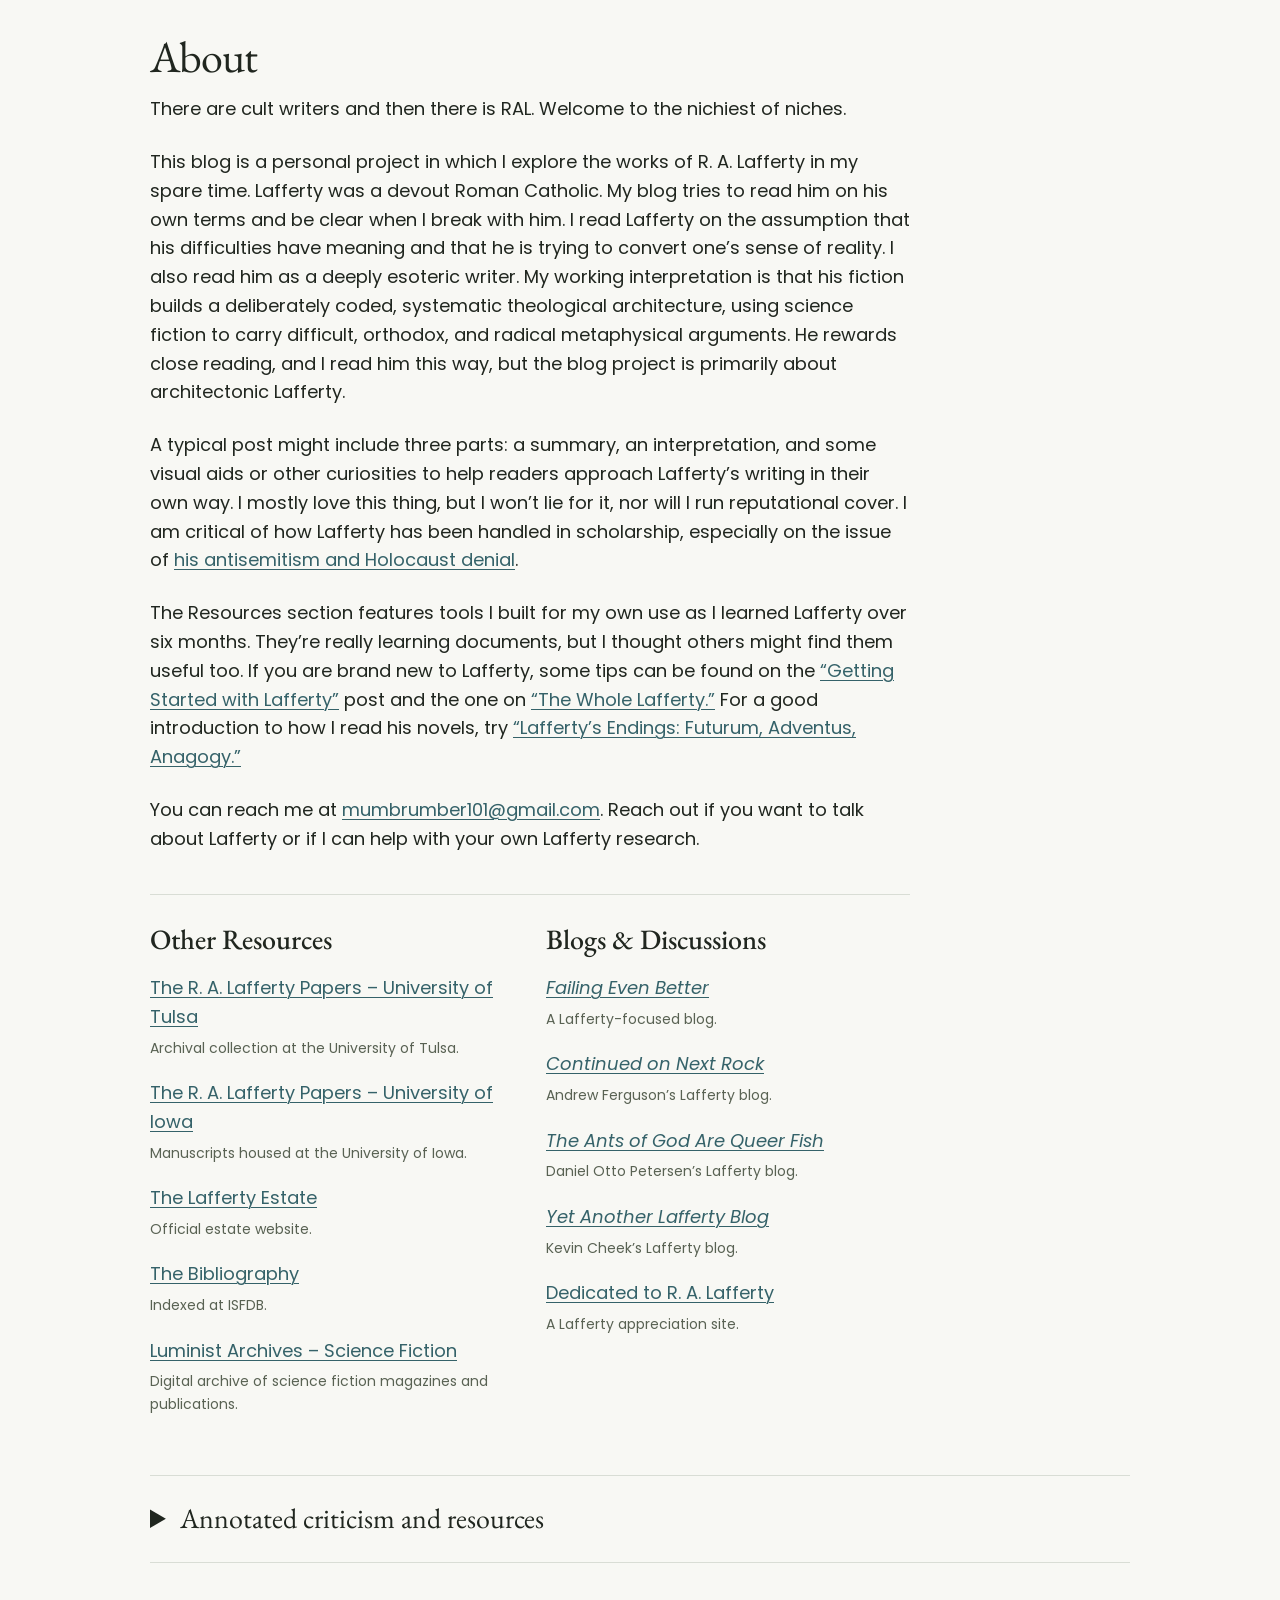
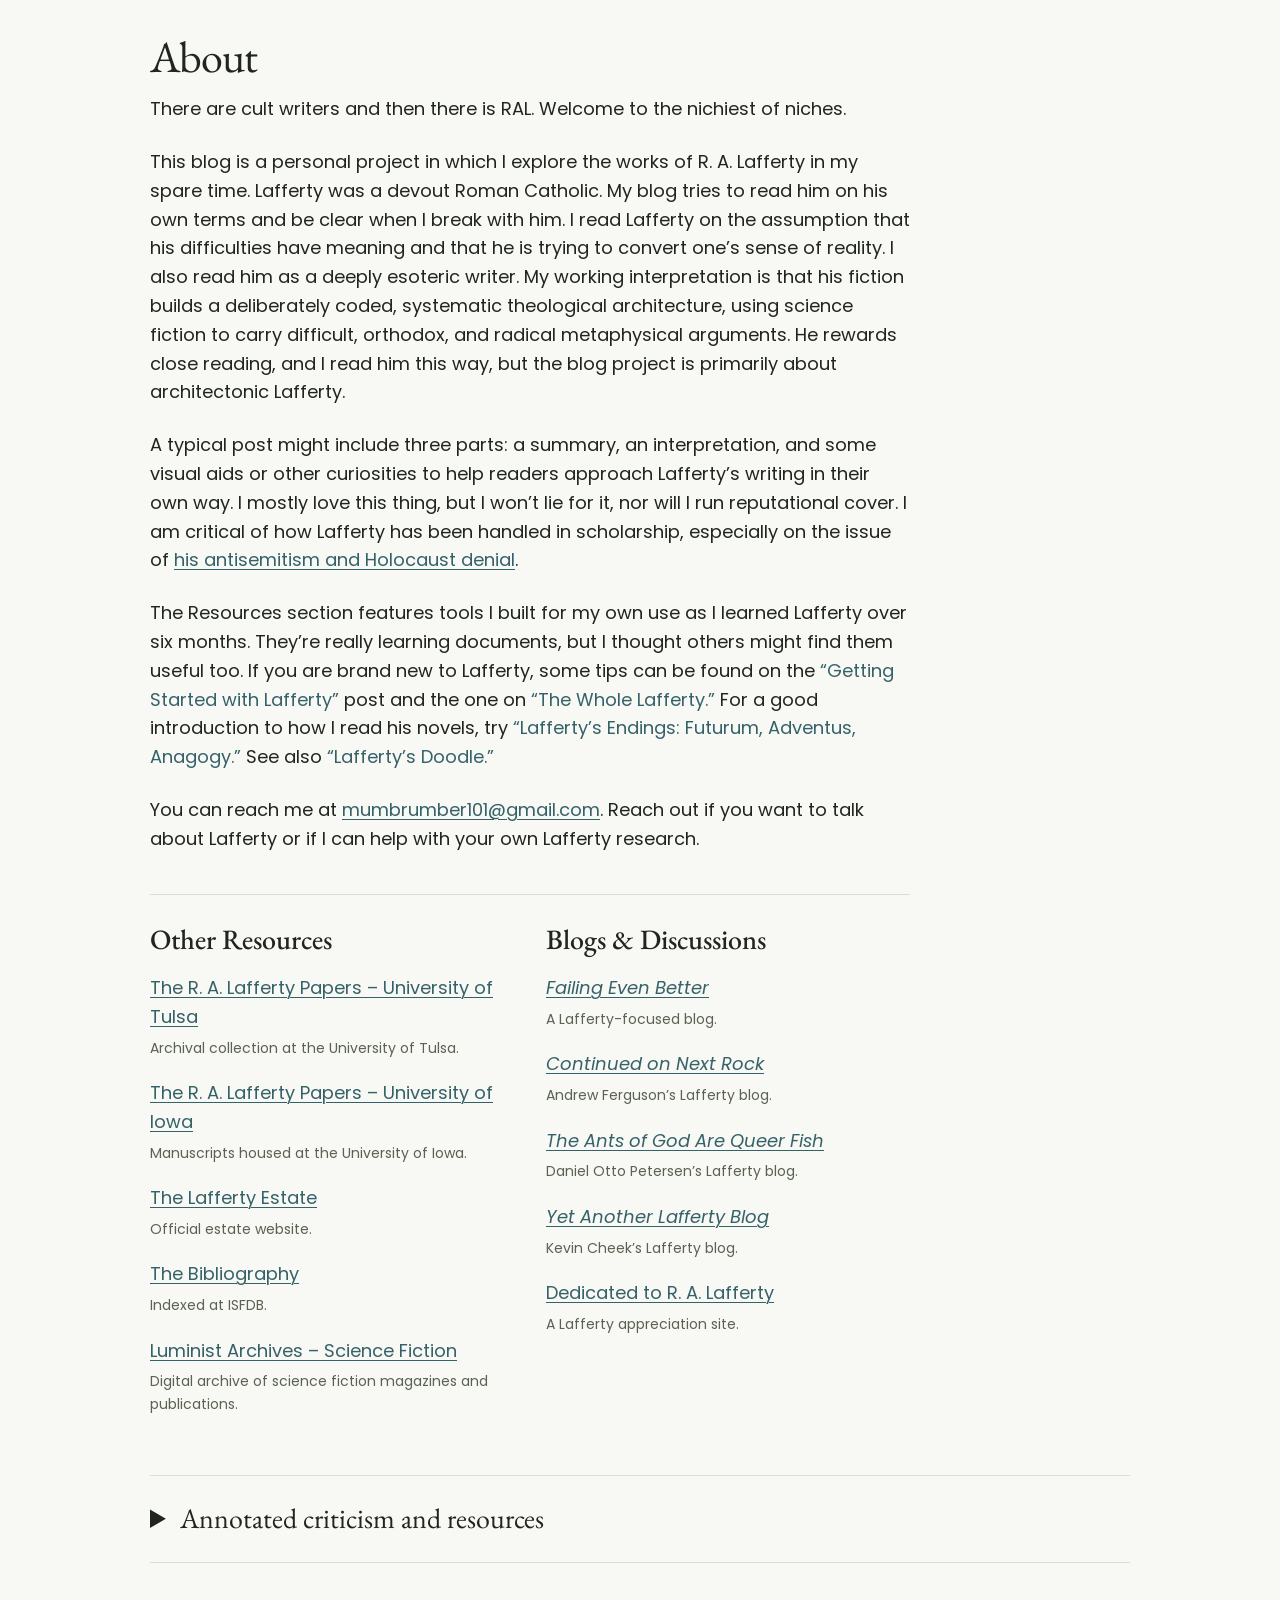
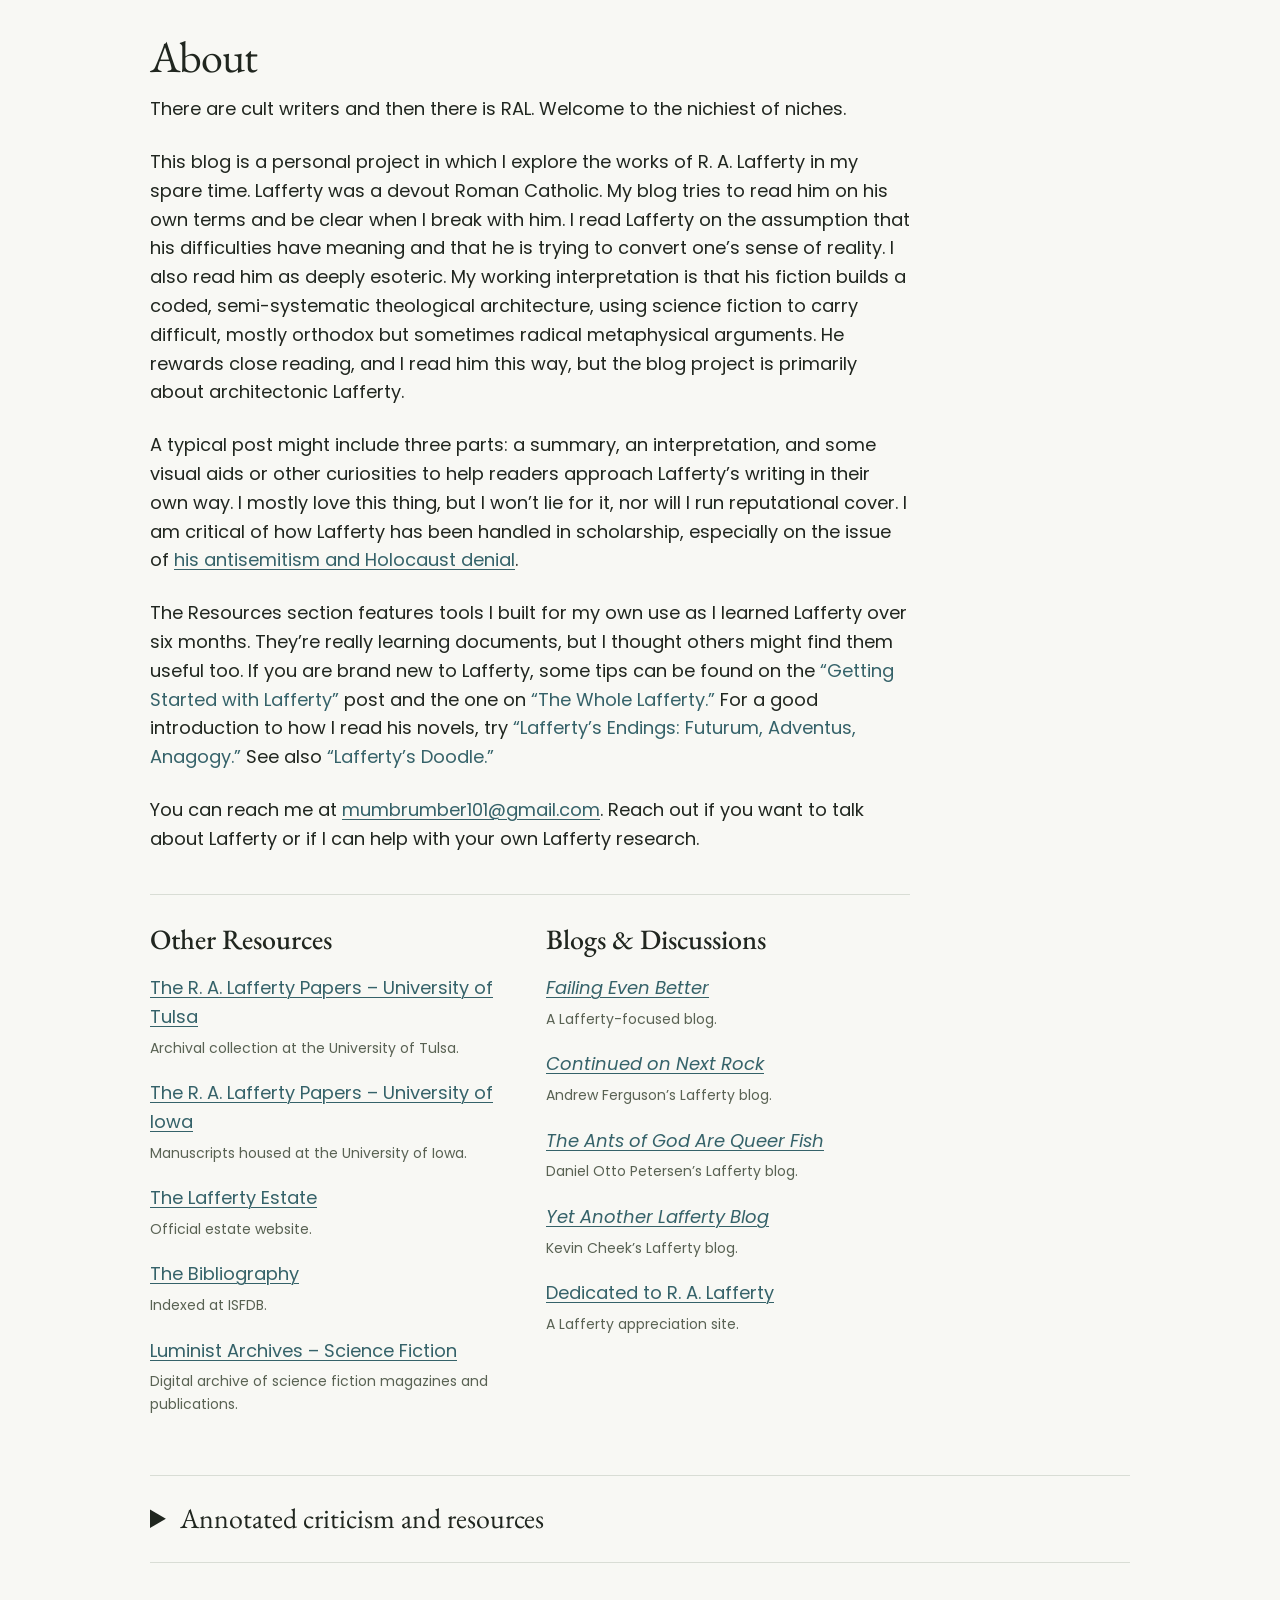
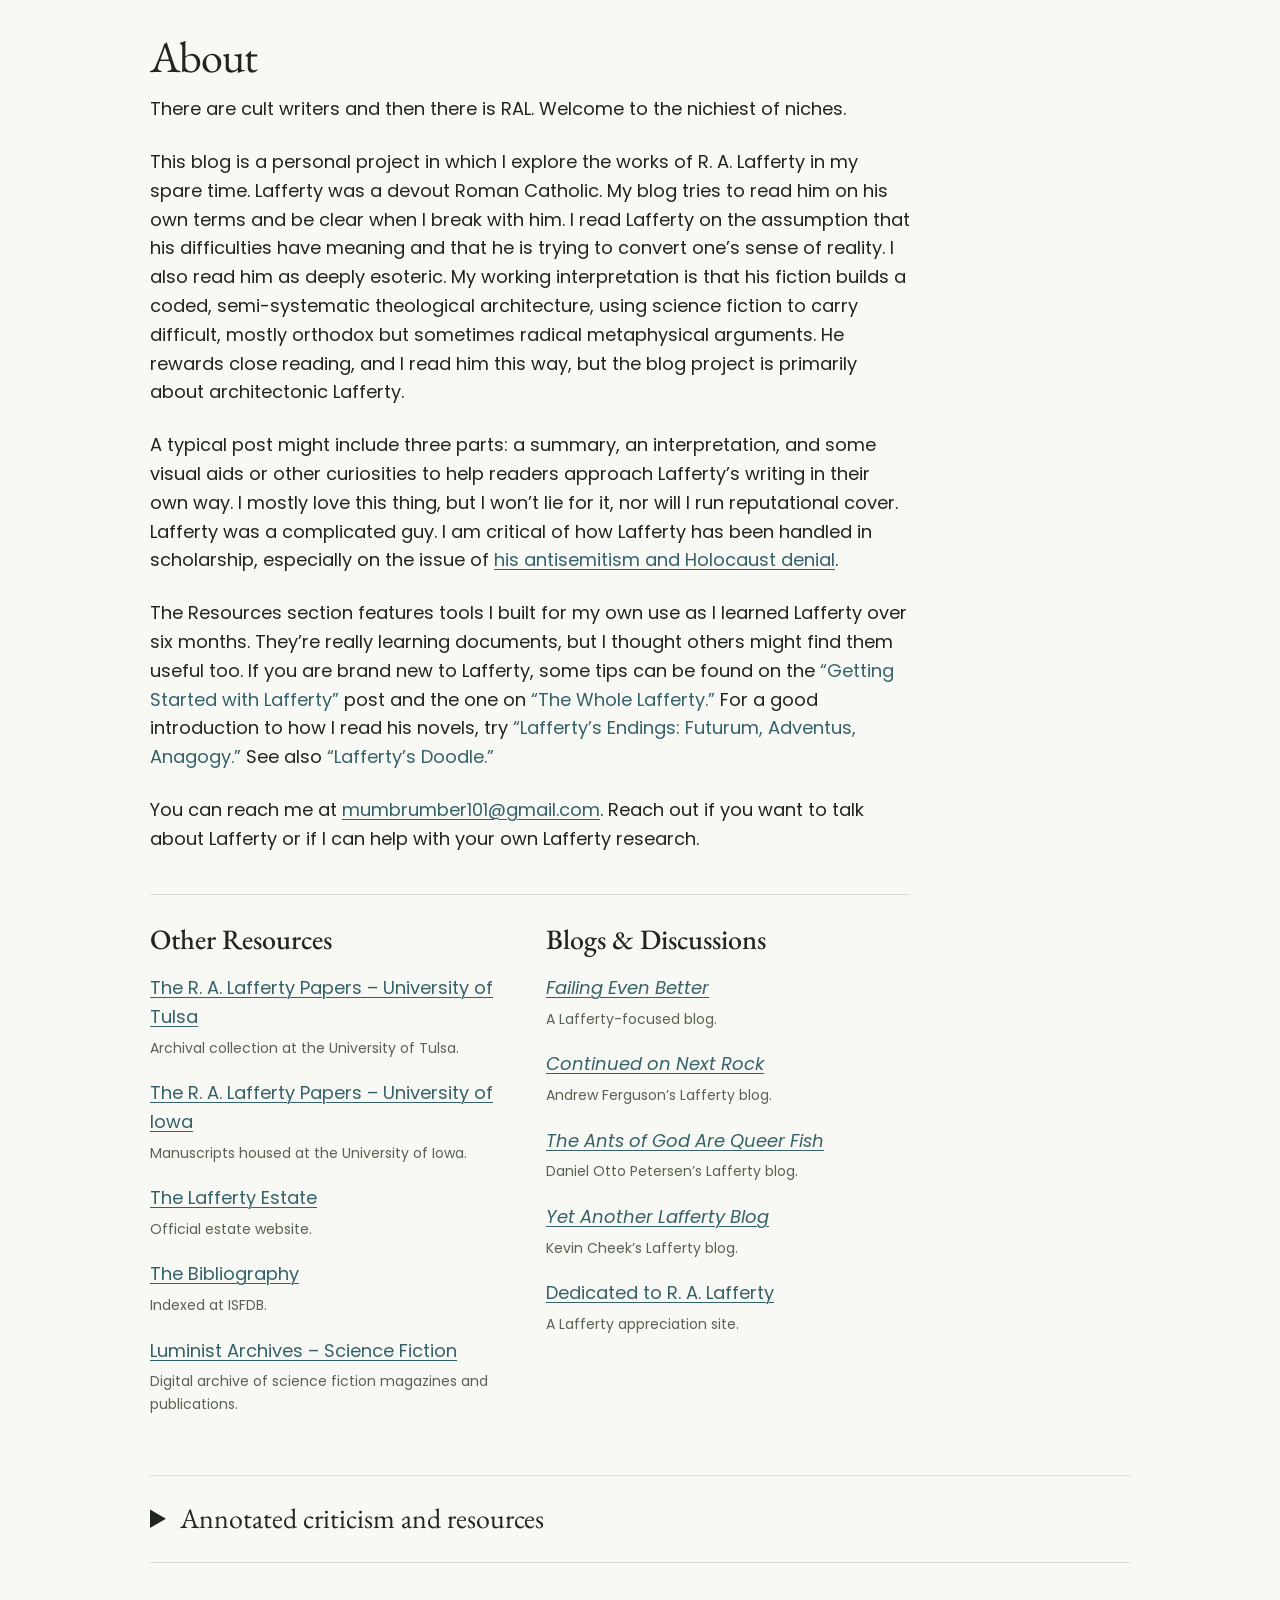
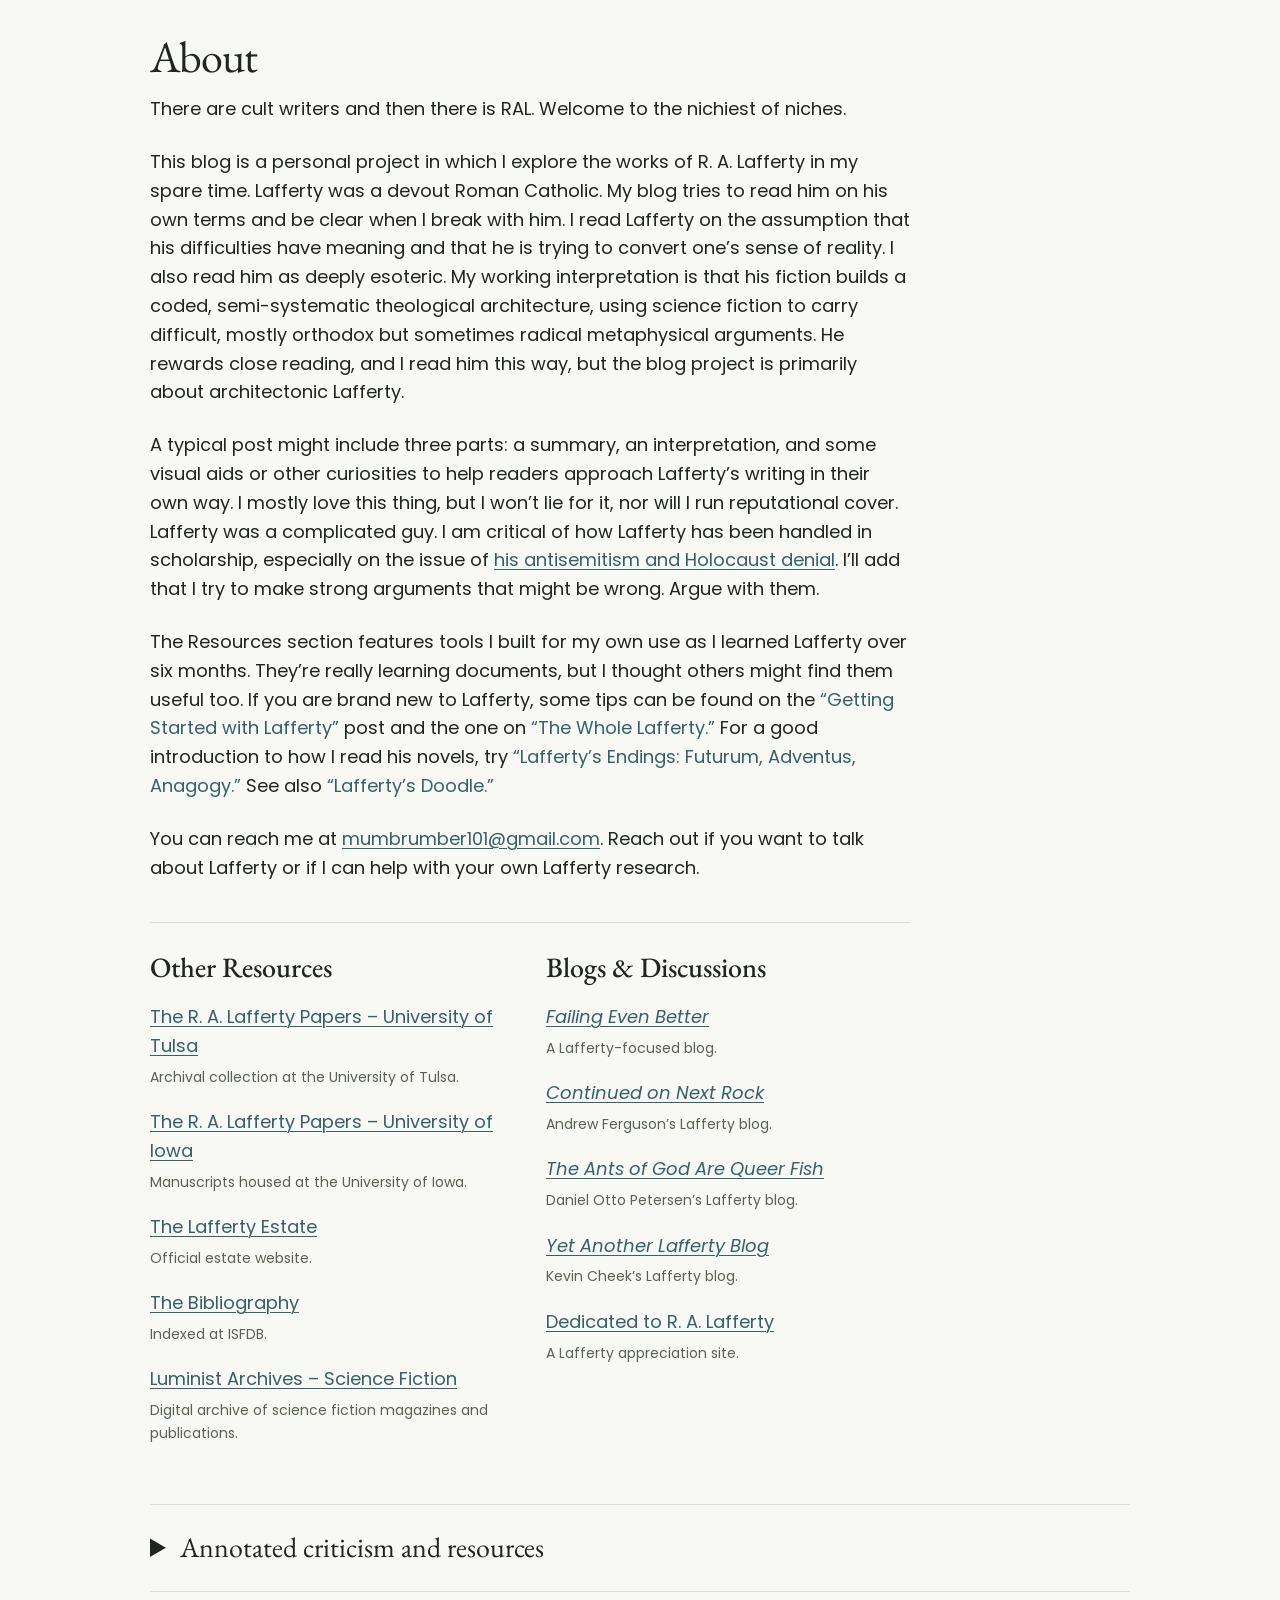
